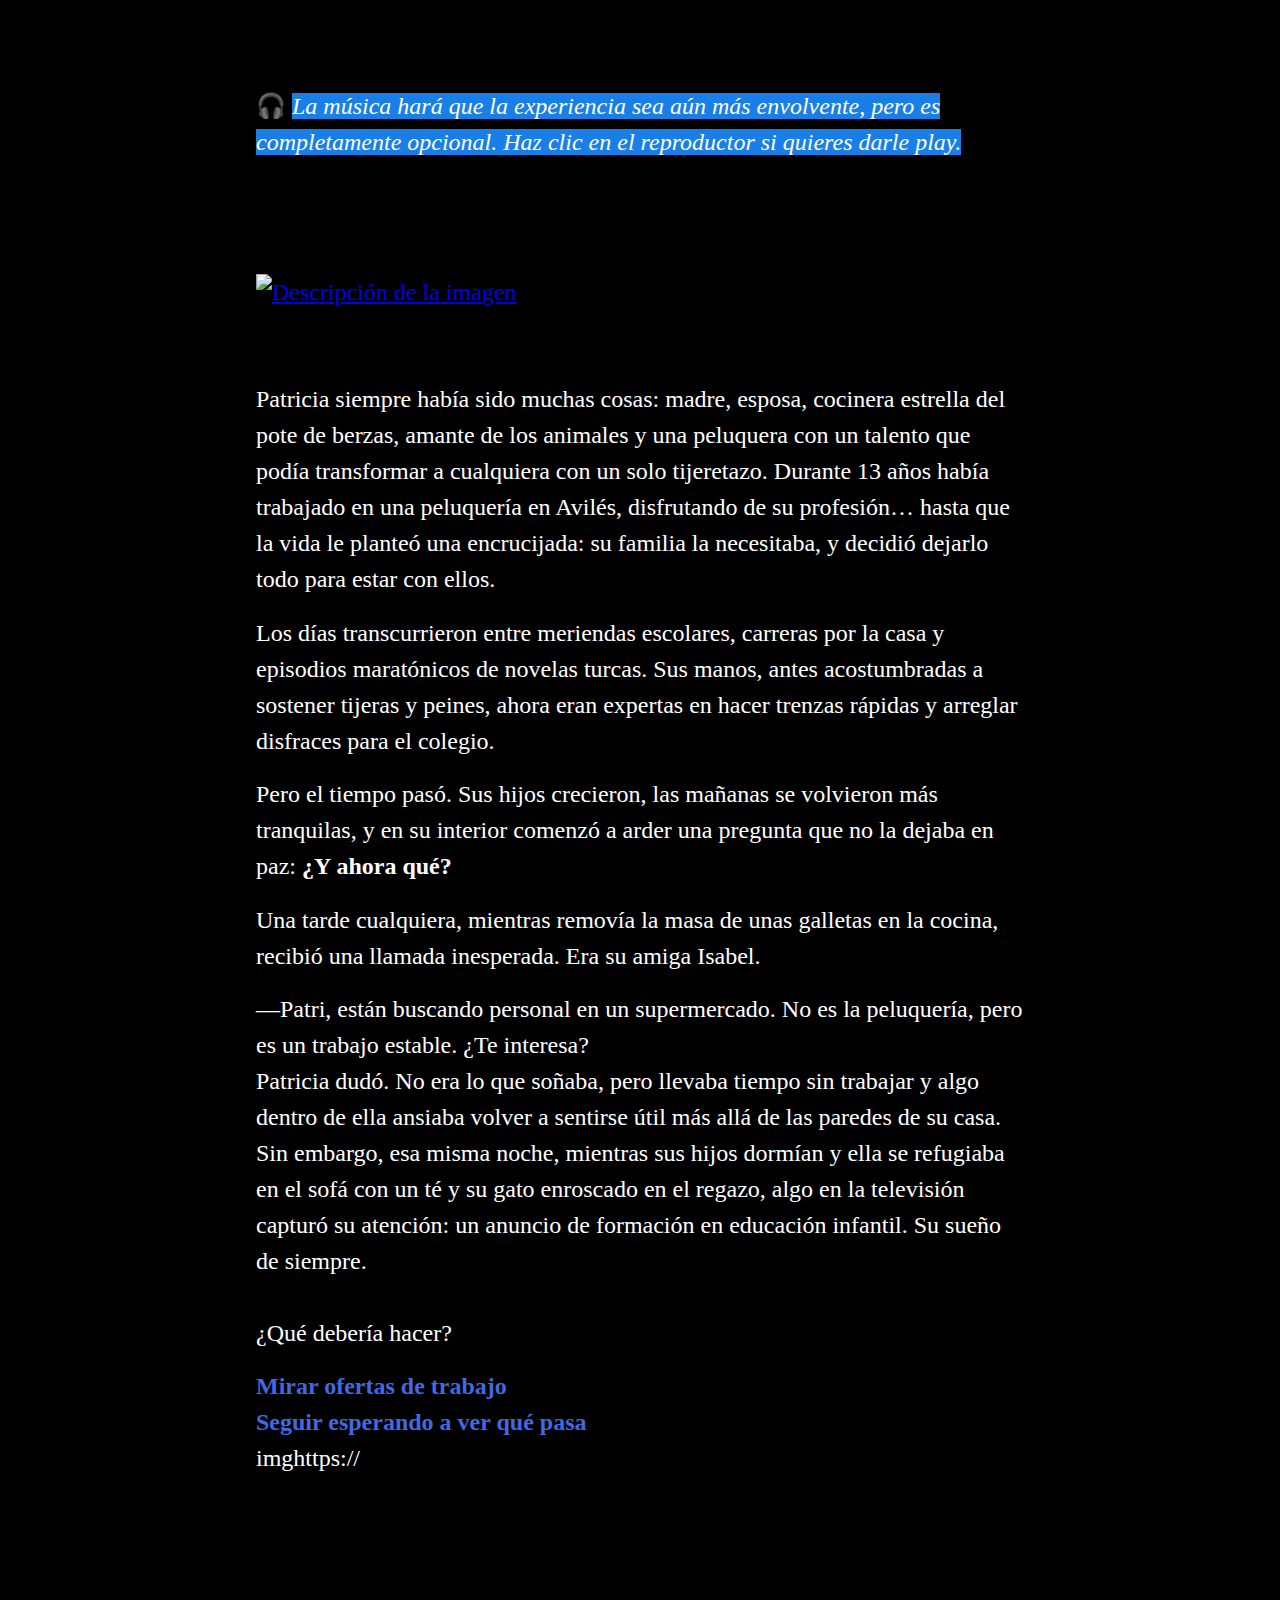
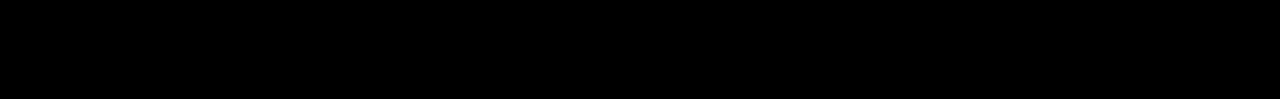
==== index.html @ 35ac93ce "index.html" ====
<!DOCTYPE html>
<html>
<head>
<meta charset="utf-8">
<meta content="width=device-width, initial-scale=1" name="viewport">
<title>El destino de Patricia</title>
<style title="Twine CSS">@keyframes appear{0%{opacity:0}to{opacity:1}}@keyframes fade-in-out{0%,to{opacity:0}50%{opacity:1}}@keyframes rumble{25%{top:-0.1em}75%{top:.1em}0%,to{top:0px}}@keyframes shudder{25%{left:.1em}75%{left:-0.1em}0%,to{left:0px}}@keyframes buoy{25%{top:.25em}75%{top:-0.25em}0%,to{top:0px}}@keyframes sway{25%{left:.25em}75%{left:-0.25em}0%,to{left:0px}}@keyframes pulse{0%{transform:scale(0, 0)}20%{transform:scale(1.2, 1.2)}40%{transform:scale(0.9, 0.9)}60%{transform:scale(1.05, 1.05)}80%{transform:scale(0.925, 0.925)}to{transform:scale(1, 1)}}@keyframes zoom-in{0%{transform:scale(0, 0)}to{transform:scale(1, 1)}}@keyframes shudder-in{0%,to{transform:translateX(0em)}5%,25%,45%{transform:translateX(-1em)}15%,35%,55%{transform:translateX(1em)}65%{transform:translateX(-0.6em)}75%{transform:translateX(0.6em)}85%{transform:translateX(-0.2em)}95%{transform:translateX(0.2em)}}@keyframes rumble-in{0%,to{transform:translateY(0em)}5%,25%,45%{transform:translateY(-1em)}15%,35%,55%{transform:translateY(1em)}65%{transform:translateY(-0.6em)}75%{transform:translateY(0.6em)}85%{transform:translateY(-0.2em)}95%{transform:translateY(0.2em)}}@keyframes fidget{0%,8.1%,82.1%,31.1%,38.1%,44.1%,40.1%,47.1%,74.1%,16.1%,27.1%,72.1%,24.1%,95.1%,6.1%,36.1%,20.1%,4.1%,91.1%,14.1%,87.1%,to{left:0px;top:0px}8%,82%,31%,38%,44%{left:-1px}40%,47%,74%,16%,27%{left:1px}72%,24%,95%,6%,36%{top:-1px}20%,4%,91%,14%,87%{top:1px}}@keyframes slide-right{0%{transform:translateX(-100vw)}}@keyframes slide-left{0%{transform:translateX(100vw)}}@keyframes slide-up{0%{transform:translateY(100vh)}}@keyframes slide-down{0%{transform:translateY(-100vh)}}@keyframes fade-right{0%{opacity:0;transform:translateX(-1em)}to{opacity:1}}@keyframes fade-left{0%{opacity:0;transform:translateX(1em)}to{opacity:1}}@keyframes fade-up{0%{opacity:0;transform:translateY(1em)}to{opacity:1}}@keyframes fade-down{0%{opacity:0;transform:translateY(-1em)}to{opacity:1}}@keyframes flicker{0%,29%,31%,63%,65%,77%,79%,86%,88%,91%,93%{opacity:0}30%{opacity:.2}64%{opacity:.4}78%{opacity:.6}87%{opacity:.8}92%,to{opacity:1}}@keyframes blur{0%{filter:blur(2rem);opacity:0}25%{opacity:1}to{filter:blur(0rem);opacity:1}}.dom-debug-mode tw-story,.dom-debug-mode tw-passage,.dom-debug-mode tw-sidebar,.dom-debug-mode tw-include,.dom-debug-mode tw-hook,.dom-debug-mode tw-expression,.dom-debug-mode tw-link,.dom-debug-mode tw-dialog,.dom-debug-mode tw-columns,.dom-debug-mode tw-column,.dom-debug-mode tw-align{outline:1px solid #f5a3da;min-height:32px;display:block !important}.dom-debug-mode tw-story::before,.dom-debug-mode tw-passage::before,.dom-debug-mode tw-sidebar::before,.dom-debug-mode tw-include::before,.dom-debug-mode tw-hook::before,.dom-debug-mode tw-expression::before,.dom-debug-mode tw-link::before,.dom-debug-mode tw-dialog::before,.dom-debug-mode tw-columns::before,.dom-debug-mode tw-column::before,.dom-debug-mode tw-align::before{position:absolute;top:0;left:0;height:16px;background-color:#f5a3da;color:#000;font-size:16px;font-weight:normal;font-style:normal;font-family:monospace;display:inline-block;line-height:100%;white-space:pre;z-index:999997}.dom-debug-mode tw-story:hover,.dom-debug-mode tw-passage:hover,.dom-debug-mode tw-sidebar:hover,.dom-debug-mode tw-include:hover,.dom-debug-mode tw-hook:hover,.dom-debug-mode tw-expression:hover,.dom-debug-mode tw-link:hover,.dom-debug-mode tw-dialog:hover,.dom-debug-mode tw-columns:hover,.dom-debug-mode tw-column:hover,.dom-debug-mode tw-align:hover{outline:1px solid #fc9}.dom-debug-mode tw-story:hover::before,.dom-debug-mode tw-passage:hover::before,.dom-debug-mode tw-sidebar:hover::before,.dom-debug-mode tw-include:hover::before,.dom-debug-mode tw-hook:hover::before,.dom-debug-mode tw-expression:hover::before,.dom-debug-mode tw-link:hover::before,.dom-debug-mode tw-dialog:hover::before,.dom-debug-mode tw-columns:hover::before,.dom-debug-mode tw-column:hover::before,.dom-debug-mode tw-align:hover::before{background-color:#fc9;transition:background-color 1s}.dom-debug-mode tw-passage,.dom-debug-mode tw-include,.dom-debug-mode tw-hook,.dom-debug-mode tw-expression,.dom-debug-mode tw-link,.dom-debug-mode tw-dialog,.dom-debug-mode tw-columns,.dom-debug-mode tw-column,.dom-debug-mode tw-align{padding:1em;margin:0}.dom-debug-mode tw-story::before{content:'<tw-story tags="' attr(tags) '">'}.dom-debug-mode tw-passage::before{top:-16px;content:'<tw-passage tags="' attr(tags) '">'}.dom-debug-mode tw-sidebar::before{top:-16px;content:"<tw-sidebar>"}.dom-debug-mode tw-hook::before{content:'<tw-hook name="' attr(name) '">'}.dom-debug-mode tw-expression::before{content:'<tw-expression name="' attr(name) '">'}.dom-debug-mode tw-link::before{content:'<tw-link name="' attr(name) '">'}.dom-debug-mode tw-dialog::before{content:"<tw-dialog>"}.dom-debug-mode tw-columns::before{content:"<tw-columns>"}.dom-debug-mode tw-column::before{content:"<tw-column>"}.dom-debug-mode tw-align::before{content:"<tw-align>"}.dom-debug-mode tw-include::before{content:'<tw-include type="' attr(type) '" name="' attr(name) '">'}tw-open-button[goto]{display:none}.debug-mode tw-open-button[replay],.debug-mode tw-open-button[goto]{display:inline}.debug-mode tw-expression{display:inline-block !important}.debug-mode tw-expression[type=variable]::after{font-size:.8rem;padding-left:.2rem;padding-right:.2rem;vertical-align:top;content:"$" attr(name)}.debug-mode tw-expression[type=tempVariable]::after{font-size:.8rem;padding-left:.2rem;padding-right:.2rem;vertical-align:top;content:"_" attr(name)}.debug-mode tw-expression[return=boolean]{background-color:rgba(179,179,179,.2)}.debug-mode tw-expression[return=array]{background-color:rgba(255,102,102,.2)}.debug-mode tw-expression[return=dataset]{background-color:rgba(255,128,0,.2)}.debug-mode tw-expression[return=number]{background-color:rgba(255,179,102,.2)}.debug-mode tw-expression[return=datamap]{background-color:rgba(255,255,102,.2)}.debug-mode tw-expression[return=changer]{background-color:rgba(179,255,102,.2)}.debug-mode tw-expression[return=lambda]{background-color:rgba(102,255,102,.2)}.debug-mode tw-expression[return=hookname]{background-color:rgba(102,255,204,.2)}.debug-mode tw-expression[return=string]{background-color:rgba(102,255,255,.2)}.debug-mode tw-expression[return=datatype]{background-color:rgba(102,153,255,.2)}.debug-mode tw-expression[return=gradient],.debug-mode tw-expression[return=colour]{background-color:rgba(204,102,255,.2)}.debug-mode tw-expression[return=instant],.debug-mode tw-expression[return=macro]{background-color:rgba(240,117,199,.2)}.debug-mode tw-expression[return=command]{background-color:rgba(153,153,255,.2)}.debug-mode tw-expression.false{background-color:rgba(255,0,0,.2) !important}.debug-mode tw-expression[type=macro]::before{content:"(" attr(name) ":)";padding:0 .5rem;font-size:1rem;vertical-align:middle;line-height:normal;background-color:inherit;border:1px solid rgba(255,255,255,.5)}.debug-mode tw-expression[title]:not([title=""]){cursor:help}.debug-mode tw-hook{background-color:rgba(0,85,255,.1) !important}.debug-mode tw-hook::before{font-size:.8rem;padding-left:.2rem;padding-right:.2rem;vertical-align:top;content:"["}.debug-mode tw-hook::after{font-size:.8rem;padding-left:.2rem;padding-right:.2rem;vertical-align:top;content:"]"}.debug-mode tw-hook[name]::after{font-size:.8rem;padding-left:.2rem;padding-right:.2rem;vertical-align:top;content:"]<" attr(name) "|"}.debug-mode tw-pseudo-hook{background-color:rgba(255,170,0,.1) !important}.debug-mode tw-collapsed::before{font-size:.8rem;padding-left:.2rem;padding-right:.2rem;vertical-align:top;content:"{"}.debug-mode tw-collapsed::after{font-size:.8rem;padding-left:.2rem;padding-right:.2rem;vertical-align:top;content:"}"}.debug-mode tw-verbatim::before,.debug-mode tw-verbatim::after{font-size:.8rem;padding-left:.2rem;padding-right:.2rem;vertical-align:top;content:"`"}.debug-mode tw-align[style*="text-align: center"]{background:linear-gradient(to right, hsla(14, 100%, 87%, 0) 0%, hsla(14, 100%, 87%, 0.25) 50%, hsla(14, 100%, 87%, 0) 100%)}.debug-mode tw-align[style*="text-align: left"]{background:linear-gradient(to right, hsla(14, 100%, 87%, 0.25) 0%, hsla(14, 100%, 87%, 0) 100%)}.debug-mode tw-align[style*="text-align: right"]{background:linear-gradient(to right, hsla(14, 100%, 87%, 0) 0%, hsla(14, 100%, 87%, 0.25) 100%)}.debug-mode tw-column{background-color:rgba(189,228,255,.2)}.debug-mode tw-enchantment{animation:enchantment .5s infinite;border:1px solid}.debug-mode tw-link::after,.debug-mode tw-broken-link::after{font-size:.8rem;padding-left:.2rem;padding-right:.2rem;vertical-align:top;content:attr(passage-name)}.debug-mode tw-include{background-color:rgba(204,128,51,.1)}.debug-mode tw-include::before{font-size:.8rem;padding-left:.2rem;padding-right:.2rem;vertical-align:top;content:attr(type) ' "' attr(name) '"'}.debug-dialogs tw-backdrop:not(.eval-replay):not(.harlowe-crash){pointer-events:none;opacity:.1}tw-eval-replay tw-eval-code,tw-eval-replay tw-eval-explanation{max-height:20vh;overflow:auto;margin:10px auto}tw-eval-replay tw-eval-code{display:block;font-family:monospace;padding-bottom:1ex;border-bottom:2px solid gray}tw-eval-replay tw-eval-explanation{display:block;text-align:center}tw-eval-replay tw-eval-explanation>code{white-space:pre-wrap}tw-eval-replay tw-eval-explanation>code.from-block{width:40%;display:inline-block;text-align:left;max-height:4em;overflow-wrap:anywhere;overflow-y:scroll}tw-eval-replay tw-eval-explanation>code.from-block~.to-desc{width:calc(40% - 2em);margin-left:2em;display:inline-block}tw-eval-replay tw-eval-explanation>code.from-block+span::after{content:"..."}tw-eval-replay tw-eval-explanation>code.from-inline{text-align:right}tw-eval-replay tw-eval-explanation>:nth-child(2){white-space:pre}tw-eval-replay tw-eval-explanation>.to-desc{text-align:left}tw-eval-replay tw-eval-explanation>table{width:100%;margin-top:1em}tw-eval-replay tw-eval-explanation>table td{white-space:pre-wrap !important;word-wrap:anywhere}tw-eval-replay tw-eval-reason{text-align:center;font-size:80%;font-style:italic;display:block}tw-eval-replay tw-eval-it{text-align:center;font-size:80%;display:block}tw-eval-replay tw-dialog-links{display:-ms-flexbox;display:flex;-ms-flex-pack:distribute;justify-content:space-around}@keyframes enchantment{0%,to{border-color:#ffb366}50%{border-color:#6fc}}tw-debugger{position:fixed;box-sizing:border-box;bottom:0;right:0;z-index:999999;min-width:14em;min-height:1em;padding:0em .5em .5em 1em;font-size:1.25em;font-family:sans-serif;color:#262626;background-color:#fff;border-left:solid #262626 2px;border-top:solid #262626 2px;border-top-left-radius:.5em;opacity:1}tw-debugger.fade-panel:not(:hover){opacity:.33}tw-debugger.theme-dark{color:#d9d9d9;background-color:#000}tw-debugger.theme-dark{border-color:#d9d9d9 rgba(0,0,0,0) rgba(0,0,0,0) #d9d9d9}tw-debugger select{margin-right:1em;width:12em}tw-debugger button,tw-debugger tw-link{border-radius:3px;border:solid #999 1px;margin:auto 4px;color:#262626;background-color:#fff;cursor:pointer}tw-debugger button.enabled,tw-debugger tw-link.enabled{color:#000;background-color:#d9d9d9;box-shadow:inset #999 3px 5px .5em}tw-debugger.theme-dark button,tw-debugger.theme-dark tw-link{color:#d9d9d9;background-color:#000;border-color:#666}tw-debugger.theme-dark button.enabled,tw-debugger.theme-dark tw-link.enabled{color:#e6e6e6;background-color:#424242;box-shadow:inset #666 3px 5px .5em}tw-debugger button{font-size:1em;overflow-x:hidden;text-overflow:ellipsis;white-space:pre}tw-debugger tw-link{font-size:1.25em;border-radius:16px;border-style:solid;border-width:2px;text-align:center;padding:0px 8px;display:block}tw-debugger tw-link:hover{border-color:#262626;color:#262626}tw-debugger.theme-dark tw-link:hover{border-color:#d9d9d9;color:#d9d9d9}tw-debugger tw-dialog{background-color:#fff;color:#000;font-size:1.25em}tw-debugger.theme-dark tw-dialog{background-color:#000;color:#e6e6e6}tw-debugger .panel{display:-ms-flexbox;display:flex;-ms-flex-direction:column;flex-direction:column;position:absolute;bottom:100%;left:-2px;right:0;padding:1em;overflow-y:scroll;overflow-x:hidden;border:inherit;box-sizing:content-box;background-color:#fff;border-bottom:solid #999 2px;border-top-left-radius:.5em;border-bottom-left-radius:.5em;font-size:.8em}tw-debugger .panel:empty,tw-debugger .panel[hidden]{display:none}tw-debugger.theme-dark .panel{background-color:#000;border-bottom-color:#666}tw-debugger .panel-source .panel-row-buttons{width:2rem}tw-debugger .panel-source .source-tags{width:20%;font-style:italic}tw-debugger .panel-row-source td{font-family:monospace;font-size:1rem;white-space:pre-wrap;overflow-wrap:anywhere;max-height:8rem;padding:1rem}tw-debugger .panel-rows{width:100%;overflow-x:scroll}tw-debugger .panel-rows>*{display:table-row}tw-debugger .panel-rows>div:nth-of-type(2n){background-color:#e6e6e6}tw-debugger .panel-tools .panel-rows>*,tw-debugger .panel-options .panel-rows>*{margin-top:.4rem;display:block}tw-debugger.theme-dark .panel-rows>div:nth-of-type(2n){background-color:#212121}tw-debugger .panel-row-buttons{text-align:right}tw-debugger .panel-variables .panel-rows:empty::before{content:"~ No variables ~";font-style:italic;color:#575757;text-align:center}tw-debugger .panel-enchantments .panel-rows:empty::before{content:"~ No enchantments ~";font-style:italic;color:#575757;text-align:center}tw-debugger .panel-errors .panel-rows:empty::before{content:"~ No errors... for now. ~";font-style:italic;color:#575757;text-align:center}tw-debugger .panel-errors .panel-rows:empty+.panel-errors-bottom{display:none}tw-debugger.theme-dark .panel-variables .panel-rows:empty::before,tw-debugger.theme-dark .panel-enchantments .panel-rows:empty::before,tw-debugger.theme-dark .panel-errors .panel-rows:empty::before{color:#a8a8a8}tw-debugger .panel-rows:empty+.panel-variables-bottom{display:none}tw-debugger th[data-col]{text-decoration:underline;cursor:pointer}tw-debugger th[data-col][data-order=asc]::after{content:"↓"}tw-debugger th[data-col][data-order=desc]::after{content:"↑"}tw-debugger .panel-storylets:not(.panel-exclusive) .storylet-exclusive,tw-debugger .panel-storylets:not(.panel-urgent) .storylet-urgent{display:none}tw-debugger .storylet-exclusive,tw-debugger .storylet-urgent,tw-debugger .storylet-open{text-align:center}tw-debugger .panel-variables-bottom{padding-top:5px}tw-debugger .enchantment-row{min-height:1.5em}tw-debugger .variable-path{opacity:.4}tw-debugger .temporary-variable-scope,tw-debugger .enchantment-local{font-family:sans-serif;font-weight:normal;opacity:.8;font-size:.75em}tw-debugger .temporary-variable-scope:not(:empty)::before,tw-debugger .enchantment-local:not(:empty)::before{content:" in "}tw-debugger .variable-name,tw-debugger .enchantment-name{font-family:monospace;font-weight:bold}tw-debugger .variable-type{color:#575757;font-weight:normal;text-overflow:ellipsis;overflow:hidden;max-width:10em}tw-debugger.theme-dark .variable-type{color:#a8a8a8}tw-debugger .error-row{display:table-row;background-color:rgba(230,101,204,.3)}tw-debugger .error-row:nth-of-type(2n){background-color:rgba(237,145,219,.3)}tw-debugger .error-row>*{display:table-cell;padding:.25em .5em}tw-debugger .error-row .error-message[title]:not([title=""]){cursor:help}tw-debugger .error-row .error-passage{color:#575757}tw-debugger.theme-dark .error-row .error-passage{color:#a8a8a8}tw-debugger .storylet-row{background-color:rgba(193,240,225,.3)}tw-debugger .storylet-row:nth-child(2n){background-color:rgba(152,231,204,.3)}tw-debugger .storylet-row.storylet-closed{font-style:italic;background-color:#fff}tw-debugger .storylet-row.storylet-closed:nth-child(2n){background-color:#e6e6e6}tw-debugger .storylet-row.storylet-closed>:not(.storylet-lambda){opacity:.6}.storylet-error tw-debugger .storylet-row{background-color:rgba(230,101,204,.3)}.storylet-error tw-debugger .storylet-row:nth-child(2n){background-color:rgba(237,145,219,.3)}tw-debugger .storylet-row .storylet-name,tw-debugger .storylet-row .storylet-value{display:inline-block;width:50%}tw-debugger .storylet-row .storylet-lambda{font-family:monospace;font-size:1rem;white-space:pre-wrap;overflow-wrap:anywhere}tw-debugger.theme-dark .storylet-row.storylet-closed{background-color:#000}tw-debugger.theme-dark .storylet-row.storylet-closed:nth-child(2n){background-color:#212121}tw-debugger .tabs{padding-bottom:.5em}tw-debugger .tab{border-radius:0px 0px .5em .5em;border-top:none;top:-2px}tw-debugger .resizer-h{position:absolute;height:14em;border-left:2px solid #999;border-right:2px solid #999;top:10px;left:4px;width:8px;cursor:ew-resize}tw-debugger.theme-dark .resizer-h{border-color:rgba(0,0,0,0) #666}tw-debugger .resizer-v{position:absolute;height:8px;border-top:2px solid #999;border-bottom:2px solid #999;margin-bottom:4px;top:4px;left:10px;width:95%;cursor:ns-resize;box-sizing:border-box}tw-debugger.theme-dark .resizer-v{border-color:#666 rgba(0,0,0,0)}tw-debugger mark{color:inherit;background-color:rgba(101,230,230,.3) !important}tw-dialog{z-index:999997;border:#fff solid 2px;padding:2em;color:#fff;background-color:#000;display:block}@media(min-width: 576px){tw-dialog{max-width:50vw}}tw-dialog input[type=text]{font-size:inherit;width:100%;border:solid #fff !important}tw-dialog-links{text-align:right;display:-ms-flexbox;display:flex;-ms-flex-pack:end;justify-content:flex-end}tw-backdrop{z-index:999996;position:fixed;top:0;left:0;right:0;bottom:0;background-color:rgba(0,0,0,.8);display:-ms-flexbox;display:flex;-ms-flex-align:center;align-items:center;-ms-flex-pack:center;justify-content:center}tw-backdrop~tw-backdrop{display:none}tw-link,.enchantment-link{cursor:pointer;color:#4169e1;font-weight:bold;text-decoration:none;transition:color .2s ease-in-out}tw-passage [style^=color] tw-link:not(:hover),tw-passage [style*=" color"] tw-link:not(:hover),tw-passage [style^=color][hover=true] tw-link:hover,tw-passage [style*=" color"][hover=true] tw-link:hover,tw-passage [style^=color] .enchantment-link:not(:hover),tw-passage [style*=" color"] .enchantment-link:not(:hover),tw-passage [style^=color][hover=true] .enchantment-link:hover,tw-passage [style*=" color"][hover=true] .enchantment-link:hover{color:inherit}tw-link:hover,.enchantment-link:hover{color:#00bfff}tw-link:active,.enchantment-link:active{color:#dd4b39}.visited{color:#6941e1}tw-passage [style^=color] .visited:not(:hover),tw-passage [style*=" color"] .visited:not(:hover),tw-passage [style^=color][hover=true] .visited:hover,tw-passage [style*=" color"][hover=true] .visited:hover{color:inherit}.visited:hover{color:#e3e}tw-broken-link{color:#933;border-bottom:2px solid #933;cursor:not-allowed}tw-passage [style^=color] tw-broken-link:not(:hover),tw-passage [style*=" color"] tw-broken-link:not(:hover),tw-passage [style^=color][hover=true] tw-broken-link:hover,tw-passage [style*=" color"][hover=true] tw-broken-link:hover{color:inherit}tw-link.enchantment-mouseover,.link.enchantment-mouseover,tw-expression.enchantment-mouseover>tw-link{color:inherit;font-weight:inherit;transition:none;cursor:inherit;border-bottom:2px dashed #999}tw-link.enchantment-mouseover:hover,tw-link.enchantment-mouseover:active,.link.enchantment-mouseover:hover,.link.enchantment-mouseover:active,tw-expression.enchantment-mouseover>tw-link:hover,tw-expression.enchantment-mouseover>tw-link:active{color:inherit}tw-link.enchantment-mouseover.enchantment-button,.link.enchantment-mouseover.enchantment-button,tw-expression.enchantment-mouseover>tw-link.enchantment-button{border-style:dashed}tw-link.enchantment-mouseout,.link.enchantment-mouseout,tw-expression.enchantment-mouseout>tw-link{color:inherit;font-weight:inherit;transition:none;cursor:inherit;border:rgba(64,149,191,.6) 1px solid;border-radius:.2em}tw-link.enchantment-mouseout:hover,tw-link.enchantment-mouseout:active,.link.enchantment-mouseout:hover,.link.enchantment-mouseout:active,tw-expression.enchantment-mouseout>tw-link:hover,tw-expression.enchantment-mouseout>tw-link:active{color:inherit}tw-link.enchantment-mouseout:hover,.link.enchantment-mouseout:hover,tw-expression.enchantment-mouseout>tw-link:hover{background-color:rgba(175,197,207,.75);border:rgba(0,0,0,0) 1px solid}tw-link.enchantment-dblclick,.link.enchantment-dblclick,tw-expression.enchantment-dblclick>tw-link{color:inherit;font-weight:inherit;transition:none;cursor:inherit;cursor:pointer;border:2px solid #999;border-radius:0}tw-link.enchantment-dblclick:hover,tw-link.enchantment-dblclick:active,.link.enchantment-dblclick:hover,.link.enchantment-dblclick:active,tw-expression.enchantment-dblclick>tw-link:hover,tw-expression.enchantment-dblclick>tw-link:active{color:inherit}tw-link.enchantment-dblclick:active,.link.enchantment-dblclick:active,tw-expression.enchantment-dblclick>tw-link:active{background-color:#999}tw-link.enchantment-button,.link.enchantment-button,.enchantment-button:not(.link) tw-link,.enchantment-button:not(.link) .link{border-radius:16px;border-style:solid;border-width:2px;text-align:center;padding:0px 8px;display:block}.enchantment-button{display:block}.enchantment-clickblock{cursor:pointer;width:100%;height:100%;display:block}.enchantment-clickblock>:not(tw-enchantment)::after{content:"";width:100%;height:100%;top:0;left:0;display:block;box-sizing:border-box;position:absolute;pointer-events:none;color:rgba(65,105,225,.5);transition:color .2s ease-in-out}.enchantment-clickblock>:not(tw-enchantment):hover::after{color:rgba(0,191,255,.5)}.enchantment-clickblock>:not(tw-enchantment):active::after{color:rgba(222,78,59,.5)}.enchantment-clickblock>:not(tw-enchantment)::after{box-shadow:inset 0 0 0 .5vmax}.enchantment-clickblock>tw-passage::after,.enchantment-clickblock>tw-sidebar::after{box-shadow:0 0 0 .5vmax}.enchantment-mouseoverblock>:not(tw-enchantment)::after{content:"";width:100%;height:100%;top:0;left:0;display:block;box-sizing:border-box;position:absolute;pointer-events:none;border:2px dashed #999}.enchantment-mouseoutblock>:not(tw-enchantment)::after{content:"";width:100%;height:100%;top:0;left:0;display:block;box-sizing:border-box;position:absolute;pointer-events:none;border:rgba(64,149,191,.6) 2px solid}.enchantment-mouseoutblock:hover>:not(tw-enchantment)::after{content:"";width:100%;height:100%;top:0;left:0;display:block;box-sizing:border-box;position:absolute;pointer-events:none;background-color:rgba(175,197,207,.75);border:rgba(0,0,0,0) 2px solid;border-radius:.2em}.enchantment-dblclickblock>:not(tw-enchantment)::after{content:"";width:100%;height:100%;top:0;left:0;display:block;box-sizing:border-box;position:absolute;pointer-events:none;cursor:pointer;border:2px solid #999}tw-dialog-links{padding-top:1.5em}tw-dialog-links tw-link{border-radius:16px;border-style:solid;border-width:2px;text-align:center;padding:0px 8px;display:block;display:inline-block}html{margin:0;height:100%;overflow-x:hidden}*,:before,:after{position:relative;box-sizing:inherit}body{margin:0;height:100%}tw-storydata{display:none}tw-story{display:-ms-flexbox;display:flex;-ms-flex-direction:column;flex-direction:column;font:100% Georgia,serif;box-sizing:border-box;width:100%;min-height:100%;font-size:1.5em;line-height:1.5em;padding:5% 5%;overflow:hidden;background-color:#000;color:#fff}tw-story [style*=content-box] *{box-sizing:border-box}@media(min-width: 576px){tw-story{padding:5% 20%}}tw-story tw-consecutive-br{display:block;height:1.6ex;visibility:hidden}tw-story select{background-color:rgba(0,0,0,0);font:inherit;border-style:solid;padding:2px}tw-story select:not([disabled]){color:inherit}tw-story textarea{resize:none;background-color:rgba(0,0,0,0);font:inherit;color:inherit;border-style:none;padding:2px}tw-story input[type=text]{background-color:rgba(0,0,0,0);font:inherit;color:inherit;border-style:none}tw-story input[type=checkbox]{transform:scale(1.5);margin:0 .5em .5em .5em;vertical-align:middle}tw-story tw-noscript{animation:appear .8s}tw-passage{display:block}tw-sidebar{text-align:center;display:-ms-flexbox;display:flex;-ms-flex-pack:justify;justify-content:space-between}@media(min-width: 576px){tw-sidebar{left:-5em;width:3em;position:absolute;-ms-flex-direction:column;flex-direction:column}tw-enchantment[style*=width]>tw-sidebar{width:inherit}}tw-icon{display:inline-block;margin:.5em 0;font-size:66px;font-family:"Verdana",sans-serif}tw-icon[alt]{opacity:.2;cursor:pointer}tw-icon[alt]:hover{opacity:.4}tw-icon[data-label]::after{font-weight:bold;content:attr(data-label);font-size:20px;bottom:-20px;left:-50%;white-space:nowrap}tw-meter{display:block}tw-hook:empty,tw-expression:empty{display:none}tw-error{display:inline-block;border-radius:.2em;padding:.2em;font-size:1rem;cursor:help;white-space:pre-wrap}tw-error.error{background-color:rgba(223,58,190,.6);color:#fff}tw-error.warning{background-color:rgba(223,140,58,.6);color:#fff;display:none}.debug-mode tw-error.warning{display:inline}tw-error-explanation{display:block;font-size:.8rem;line-height:1rem}tw-open-button,tw-folddown{cursor:pointer;line-height:0em;border-radius:4px;border:1px solid rgba(255,255,255,.5);font-size:.8rem;margin:0 .2rem;padding:3px;white-space:pre}tw-folddown::after{content:"▶"}tw-folddown.open::after{content:"▼"}tw-open-button[replay]{display:none}tw-error tw-open-button,tw-eval-replay tw-open-button{display:inline !important}tw-open-button::after{content:attr(label)}tw-notifier{border-radius:.2em;padding:.2em;font-size:1rem;background-color:rgba(223,182,58,.4);display:none}.debug-mode tw-notifier{display:inline}tw-notifier::before{content:attr(message)}tw-colour{border:1px solid #000;display:inline-block;width:1em;height:1em}tw-enchantment:empty{display:none}h1{font-size:3em}h2{font-size:2.25em}h3{font-size:1.75em}h1,h2,h3,h4,h5,h6{line-height:1em;margin:.3em 0 .6em 0}pre{font-size:1rem;line-height:initial}small{font-size:70%}big{font-size:120%}mark{color:rgba(0,0,0,.6);background-color:#ff9}ins{color:rgba(0,0,0,.6);background-color:rgba(255,242,204,.5);border-radius:.5em;box-shadow:0em 0em .2em #ffe699;text-decoration:none}center{text-align:center;margin:0 auto;width:60%}blink{text-decoration:none;animation:fade-in-out 1s steps(1, end) infinite alternate}tw-align{display:block}tw-columns{display:-ms-flexbox;display:flex;-ms-flex-direction:row;flex-direction:row;-ms-flex-pack:justify;justify-content:space-between}.transition-in{animation:appear 0ms step-start}.transition-out{animation:appear 0ms step-end}[data-t8n^=dissolve].transition-in,[data-t8n=fade].transition-in{animation:appear .8s}[data-t8n^=dissolve].transition-out,[data-t8n=fade].transition-out{animation:appear .8s reverse}[data-t8n^=shudder].transition-in{display:inline-block !important;animation:shudder-in .8s}[data-t8n^=shudder].transition-out{display:inline-block !important;animation:shudder-in .8s reverse}[data-t8n^=rumble].transition-in{display:inline-block !important;animation:rumble-in .8s}[data-t8n^=rumble].transition-out{display:inline-block !important;animation:rumble-in .8s reverse}[data-t8n^=pulse].transition-in{animation:pulse .8s;display:inline-block !important}[data-t8n^=pulse].transition-out{animation:pulse .8s reverse;display:inline-block !important}[data-t8n^=zoom].transition-in{animation:zoom-in .8s;display:inline-block !important}[data-t8n^=zoom].transition-out{animation:zoom-in .8s reverse;display:inline-block !important}[data-t8n^=blur].transition-in{animation:blur .8s;display:inline-block !important}[data-t8n^=blur].transition-out{animation:blur .8s reverse;display:inline-block !important}[data-t8n^=slideleft].transition-in{animation:slide-left .8s;display:inline-block !important}[data-t8n^=slideleft].transition-out{animation:slide-right .8s reverse;display:inline-block !important}[data-t8n^=slideright].transition-in{animation:slide-right .8s;display:inline-block !important}[data-t8n^=slideright].transition-out{animation:slide-left .8s reverse;display:inline-block !important}[data-t8n^=slideup].transition-in{animation:slide-up .8s;display:inline-block !important}[data-t8n^=slideup].transition-out{animation:slide-down .8s reverse;display:inline-block !important}[data-t8n^=slidedown].transition-in{animation:slide-down .8s;display:inline-block !important}[data-t8n^=slidedown].transition-out{animation:slide-up .8s reverse;display:inline-block !important}[data-t8n^=fadeleft].transition-in{animation:fade-left .8s;display:inline-block !important}[data-t8n^=fadeleft].transition-out{animation:fade-right .8s reverse;display:inline-block !important}[data-t8n^=faderight].transition-in{animation:fade-right .8s;display:inline-block !important}[data-t8n^=faderight].transition-out{animation:fade-left .8s reverse;display:inline-block !important}[data-t8n^=fadeup].transition-in{animation:fade-up .8s;display:inline-block !important}[data-t8n^=fadeup].transition-out{animation:fade-down .8s reverse;display:inline-block !important}[data-t8n^=fadedown].transition-in{animation:fade-down .8s;display:inline-block !important}[data-t8n^=fadedown].transition-out{animation:fade-up .8s reverse;display:inline-block !important}[data-t8n^=flicker].transition-in{animation:flicker .8s}[data-t8n^=flicker].transition-out{animation:flicker .8s reverse}
</style>
</head>
<body>
<tw-story><noscript><tw-noscript>JavaScript needs to be enabled to play El destino de Patricia.</tw-noscript></noscript></tw-story>
<tw-storydata name="El destino de Patricia" startnode="1" creator="Twine" creator-version="2.10.0" format="Harlowe" format-version="3.3.9" ifid="33974ECF-7F1C-414C-AD0B-30B67FBF855D" options="" tags="" zoom="0.6" hidden><style role="stylesheet" id="twine-user-stylesheet" type="text/twine-css"></style><script role="script" id="twine-user-script" type="text/twine-javascript"></script><tw-passagedata pid="1" name="El destino de Patricia" tags="" position="900,375" size="100,100">&lt;p&gt;🎧 (bg:blue)[(text-colour:white)[//La música hará que la experiencia sea aún más envolvente, pero es completamente opcional. Haz clic en el reproductor si quieres darle play.//]]
&lt;/p&gt;

<a href="https://open.spotify.com/playlist/0MdHXNpwUOBIJVJEvAbT33?si=hHH2EHgQTci3QLwbvW6pKw" target="_blank" rel="noopener noreferrer">
    <img src="assets/lista.png" alt="Descripción de la imagen">
</a>


Patricia siempre había sido muchas cosas: madre, esposa, cocinera estrella del pote de berzas, amante de los animales y una peluquera con un talento que podía transformar a cualquiera con un solo tijeretazo. Durante 13 años había trabajado en una peluquería en Avilés, disfrutando de su profesión… hasta que la vida le planteó una encrucijada: su familia la necesitaba, y decidió dejarlo todo para estar con ellos.

Los días transcurrieron entre meriendas escolares, carreras por la casa y episodios maratónicos de novelas turcas. Sus manos, antes acostumbradas a sostener tijeras y peines, ahora eran expertas en hacer trenzas rápidas y arreglar disfraces para el colegio.

Pero el tiempo pasó. Sus hijos crecieron, las mañanas se volvieron más tranquilas, y en su interior comenzó a arder una pregunta que no la dejaba en paz: &#39;&#39;¿Y ahora qué?&#39;&#39;

Una tarde cualquiera, mientras removía la masa de unas galletas en la cocina, recibió una llamada inesperada. Era su amiga Isabel.

—Patri, están buscando personal en un supermercado. No es la peluquería, pero es un trabajo estable. ¿Te interesa?
Patricia dudó. No era lo que soñaba, pero llevaba tiempo sin trabajar y algo dentro de ella ansiaba volver a sentirse útil más allá de las paredes de su casa.
Sin embargo, esa misma noche, mientras sus hijos dormían y ella se refugiaba en el sofá con un té y su gato enroscado en el regazo, algo en la televisión capturó su atención: un anuncio de formación en educación infantil. Su sueño de siempre.


¿Qué debería hacer?  

[[Mirar ofertas de trabajo|BuscarTrabajo]]  
[[Seguir esperando a ver qué pasa|Esperar]]  
[img[https://]] 









</tw-passagedata><tw-passagedata pid="2" name="BuscarTrabajo" tags="" position="587.5,500" size="100,100">&lt;h3&gt;Buscar ofertas de trabajo&lt;/h3&gt;

Después de unos minutos de mirar el teléfono, Patricia no pudo evitar sentir una mezcla de nervios y emoción. Se sumió en un torbellino de pensamientos, cada uno empujándola en una dirección distinta. ¿Debería volver al supermercado? ¿Buscar algo completamente diferente? Pero entonces, algo en la pantalla de su teléfono la detuvo por completo. Una oferta de trabajo en la peluquería de Geli Álvarez. ¡Era justo lo que necesitaba!

El corazón de Patricia dio un vuelco. ¡Era la oportunidad que había estado esperando sin saberlo! Sin embargo, algo la frenó. ¿Realmente podía regresar a lo que había sido su vida hace años? ¿Era capaz de combinar el trabajo con la familia? Su mente se inundó de dudas, pero también de esperanza. Sabía que volver a ser peluquera significaba mucho más que un empleo: era recuperar su identidad, esa parte de sí misma que había quedado dormida mientras se dedicaba a su familia.

Con el teléfono en la mano, pensó en el camino que había recorrido hasta ese momento. Los sacrificios, los momentos de duda, el miedo a no ser suficiente. Pero también pensó en lo feliz que se sentía cuando el aire fresco de la peluquería rozaba su cara y las tijeras en sus manos creaban magia en el cabello de sus clientes.

Decidió dar el paso. Dejó de lado sus inseguridades y marcó el número de la peluquería, sintiendo el tembleque en sus dedos. A lo lejos, el sonido de los niños jugando en el jardín la hizo sonreír, como si, por primera vez en mucho tiempo, estuviera tomando una decisión para sí misma.

—Geli Álvarez, buenas tardes —respondió una voz cálida al otro lado del teléfono.

Patricia aclaró la garganta, intentando controlar el nerviosismo.

—Hola, soy Patricia. Vi la oferta de trabajo y me gustaría saber más.

La conversación fue fluida. Geli, la dueña de la peluquería, resultó ser tan amable como sus clientes la habían descrito. Al final de la llamada, Patricia había quedado citada para una entrevista al día siguiente. Cuando colgó, una mezcla de emoción y adrenalina la invadió. Esto podría ser el principio de algo nuevo.

El día siguiente llegó en un abrir y cerrar de ojos. Patricia se preparó con cuidado, eligiendo una camisa que le gustaba y un pantalón cómodo, pero con la suficiente elegancia para la ocasión. Sabía que no se trataba solo de un trabajo, sino de una nueva etapa en su vida. Decidió llevar consigo una sonrisa tranquila, dispuesta a mostrar todo lo que había aprendido durante estos años, tanto en la peluquería como en la vida.

Al llegar a la peluquería de Geli Álvarez, una sensación de familiaridad la envolvió. El aroma a productos de belleza, el murmullo de conversaciones animadas y las risas de las clientes le devolvieron a ese lugar al que siempre había pertenecido. Pero no estaba sola, no. En ese salón también había dos mujeres que, aunque aún no lo sabía, serían una parte fundamental de su vida: Sandra y Andrea.

Ambas trabajaban allí con el mismo amor y pasión por la peluquería, y aunque el destino aún no lo había revelado, pronto se convertirían en un equipo inseparable. Mientras Patricia aguardaba en la sala de espera, las escuchaba reír desde la parte trasera del salón, creando un ambiente tan acogedor que por un momento olvidó su nerviosismo.

Finalmente, Geli la llamó a la entrevista. Tras unos minutos de conversación, fue clara la conexión que Patricia había logrado con la dueña de la peluquería. No solo estaba buscando una nueva estilista, sino alguien con un corazón genuino, dispuesto a hacer mucho más que simplemente cortar cabello. Y en cuanto Patricia terminó la entrevista, Geli no tardó en ofrecerle el puesto.

¿Qué debería hacer ahora Patricia?

[[Aceptar el trabajo en Geli Álvarez y comenzar una nuefva etapa|EntrevistaPeluqueria]]  
[[Rechazar el trabajo y Seguir buscando otras oportunidades|SeguirBuscando]]  </tw-passagedata><tw-passagedata pid="3" name="Esperar" tags="" position="712.5,500" size="100,100">&lt;h3&gt;Esperar&lt;/h3&gt;

Los días transcurren con la misma cadencia tranquila. Patricia sigue en su rutina, levantándose temprano, preparando desayunos, llevando a los niños al colegio, y con el tiempo suficiente para disfrutar de su hogar en plena naturaleza, rodeada de sus dos perros y los gatos que siempre parecen necesitar atención. Sin embargo, dentro de ella, una chispa de inquietud comienza a encenderse, una sensación de que algo importante aún estaba por llegar.

Una tarde, mientras se encontraba en la cocina, preparándose para una de sus tradicionales meriendas, su amiga Laura la llamó. Hablaban de todo, como siempre, pero hoy, Laura tenía algo diferente que contar.

—Patri, ¿has oído hablar de ese curso para ser maestra? Es online, flexible... podría ser perfecto para ti. Sabes que siempre soñaste con enseñar, y esto podría ser una oportunidad única.

Patricia dejó la taza de té en la mesa, con la mente dando vueltas. Ser maestra... Aquello había sido su sueño desde pequeña. El camino siempre había estado ahí, frente a ella, pero algo la había frenado. El miedo al qué dirán, la incertidumbre de cambiar su vida por completo.

Pero ahora, después de tantos años, después de tanto pensar en lo que realmente quería, algo parecía haber cambiado en su interior. ¿Era este el momento de luchar por su sueño?

¿Qué debería hacer?

[[Estudiar para ser maestra|Maestra]]
[[Aceptar un trabajo temporal en un supermercado|Supermercado]]</tw-passagedata><tw-passagedata pid="4" name="EntrevistaPeluqueria" tags="" position="525,625" size="100,100">&lt;h3&gt;El trabajo&lt;/h3&gt;

Patricia respiró hondo antes de dar el paso. La decisión estaba tomada. Después de años de incertidumbre, había encontrado algo que la emocionaba de nuevo. Cuando Geli la llamó para confirmar que podía comenzar al día siguiente, Patricia no pudo evitar sonreír de oreja a oreja. Estaba a punto de iniciar una nueva etapa, una en la que no solo retomaría su pasión por la peluquería, sino que también volvería a sentirse útil y valiosa para los demás.

El primer día de trabajo fue un torbellino de emociones. Aunque el salón de belleza era moderno y vibrante, con paredes llenas de fotos de cortes espectaculares y un ambiente relajado, Patricia se sintió como un pez en el agua. Sandra, una mujer extrovertida y llena de energía, la recibió con los brazos abiertos. Desde el primer minuto, su química fue palpable. Juntas comenzaron a preparar los materiales y a organizar las citas, como si se conocieran de toda la vida.

Pero fue cuando Andrea, la más reservada de las dos, entró en la sala que Patricia sintió que realmente pertenecía allí. Andrea era meticulosa, con una técnica impecable, y su caracter divertido y extovertido aportaba un equilibrio perfecto al equipo. La mezcla de Sandra y Andrea creó una atmósfera perfecta en la que Patricia rápidamente se sintió como una más, creando lazos que irían más allá del simple trabajo.

Los días pasaron volando. Cada cliente que pasaba por el salón no solo se iba con un cambio de look, sino con una sonrisa. Patricia, al igual que sus compañeras, comenzaba a sentirse parte de algo mucho más grande que ella misma. Geli no solo le había dado un trabajo; le había dado una nueva oportunidad de brillar, de recuperar su pasión y de hacer lo que más le gustaba en el mundo.

Las conversaciones entre clientes y compañeras de trabajo, las risas y las pequeñas complicidades diarias, hicieron que Patricia se sintiera de nuevo realizada. Aquel trabajo, que en un principio había sido una incertidumbre, se convirtió en un refugio, un lugar donde no solo se cortaba el cabello, sino donde se compartían historias, risas y hasta lágrimas.

Pronto, las semanas comenzaron a pasar sin que Patricia se diera cuenta, y al mirar atrás, se dio cuenta de lo afortunada que había sido al dar ese paso. Había vuelto a ser peluquera, pero sobre todo, había encontrado una nueva familia en Sandra y Andrea, en esa pequeña pero poderosa unidad que había logrado formar con ellas.


[[Volver al inicio|El destino de Patricia]]  
</tw-passagedata><tw-passagedata pid="5" name="Maestra" tags="" position="775,625" size="100,100">&lt;h3&gt;Maestra&lt;/h3&gt;

Patricia no dudó más. El curso online estaba a solo un clic de distancia, y aunque la incertidumbre la acompañaba, su corazón le decía que debía intentarlo. Se inscribió sin pensarlo dos veces, con una mezcla de emoción y nerviosismo que no la dejaba dormir bien las primeras noches. Era un camino largo y desconocido, pero lo deseaba tanto que no le importaba lo que tuviera que sacrificar para lograrlo.

Los primeros meses fueron difíciles. El tiempo parecía no alcanzar para todo: las clases, los exámenes, y las obligaciones de la casa. Pero Patricia era imparable. Si algo había aprendido en la vida era a luchar por lo que quería, y no iba a permitir que nada la frenara.

Con el paso de los años, logró lo que había soñado desde niña. Se graduó, y consiguió su primer puesto como maestra en una escuela local. A pesar de los retos, Patricia se sintió más viva que nunca. Su pasión por enseñar era evidente, y sus alumnos la adoraban. Aquella mujer llena de energía, que había aprendido a ser fuerte en todos los aspectos de la vida, ahora transmitía su sabiduría a los más jóvenes, con la misma dedicación con la que antes había criado a sus hijos o cocinado sus deliciosas recetas.

Las tardes se llenaron de risas en la clase, de historias compartidas, de niños con la mirada curiosa y atenta, mientras Patricia les mostraba el mundo a través de los libros y su propio ejemplo de perseverancia. Al final, todo lo que había sacrificado valió la pena. Su vida era ahora más rica y completa que nunca.

Patricia miraba su aula con una sonrisa en el rostro, sintiéndose finalmente en paz con la decisión que había tomado. Su sueño no solo se había cumplido, sino que había dado lugar a un futuro lleno de amor y gratitud. Ser maestra había sido el camino correcto.

[[Volver a empezar|El destino de Patricia]]  </tw-passagedata><tw-passagedata pid="6" name="Supermercado" tags="" position="900,625" size="100,100">&lt;h3&gt; Supermercado &lt;/h3&gt;

Patricia comenzó a trabajar en el supermercado con un cierto aire de incertidumbre, pero con la misma disposición que siempre había tenido para enfrentar nuevos desafíos. Los primeros días fueron tranquilos, con las mismas rutinas de siempre: organizar productos, atender a los clientes, y hacer malabares con el carrito lleno de pedidos. No era el trabajo de sus sueños, pero le daba paz saber que estaba aportando algo a su familia mientras esperaba que llegara la oportunidad correcta.

Un día, mientras estaba reponiendo estanterías, una clienta un tanto excéntrica, con una melena de colores imposibles y unas gafas tan grandes que cubrían casi todo su rostro, se le acercó con una sonrisa enigmática.

—¿Sabías que tienes un don para la moda? —dijo con una sonrisa pícara mientras le daba vueltas a una caja de cereales que acababa de colocar. Patricia la miró, desconcertada, pero la mujer siguió sin esperar respuesta. —Te veo mucho potencial, cariño. Deberías ser asesora de imagen. ¡Y tengo una amiga que está buscando a alguien como tú!

Patricia pensó que la mujer estaba bromeando, pero antes de que pudiera responder, la clienta la tomó del brazo con una fuerza que solo las mujeres con una pasión arrolladora pueden tener y la arrastró hasta una tienda de moda cercana.

En cuestión de minutos, Patricia estaba sentada en una entrevista sorpresa, sin haber preparado absolutamente nada, y con la duda de cómo había llegado allí. La tienda estaba decorada de una manera tan estrafalaria que Patricia temió que la clienta la hubiera traído directamente a una película de comedia.

La gerente, una mujer elegante pero con un aire algo distante, la miró de arriba abajo y sonrió ampliamente.

—Bueno, no sé si tienes experiencia, pero esa camiseta con dibujos de gatos es una declaración de estilo. ¿Qué opinas de convertirte en nuestra nueva asesora de imagen?

Patricia miró su camiseta, se tocó el pelo, y trató de no reírse de la situación tan surrealista. En ese momento, se dio cuenta de que tal vez estaba destinada a estar en cualquier lugar donde pudiera hacer reír y disfrutar del caos. 

[[Volver al inicio|El destino de Patricia]]  </tw-passagedata><tw-passagedata pid="7" name="SeguirBuscando" tags="" position="587.5,750" size="100,100">&lt;h3&gt;Rechazar el trabajo y seguir buscando otras oportunidades&lt;/h3&gt;

Cuando Patricia colgó el teléfono después de la entrevista, sintió una oleada de dudas. Aunque la oferta de Geli Álvarez parecía perfecta, algo en su interior le decía que no era el momento. Tal vez el trabajo no era lo que esperaba. Tal vez no quería regresar a la peluquería tan pronto, o tal vez necesitaba algo diferente, algo que la sacara completamente de su zona de confort.

Decidió rechazar la oferta. No podía comprometerse a algo que no la convenciera por completo. Por lo tanto, con una mezcla de nostalgia y alivio, pensó que seguiría buscando. No era fácil encontrar lo que realmente quería, pero sabía que la vida tenía mucho más que ofrecerle.

Con esa decisión, Patricia se sumergió de nuevo en su búsqueda. Este proceso no fue rápido ni sencillo. Recibió varias respuestas, algunas positivas, otras no tanto. Pero en cada entrevista, en cada contacto, ella sentía que se estaba acercando más a lo que realmente deseaba. Sin embargo, sus días se volvían monótonos. Entre las entrevistas y las expectativas que no se cumplían, comenzó a sentirse perdida. ¿Sería posible encontrar algo que la emocionara realmente?

Una tarde, mientras se relajaba en el sofá, con una taza de té en la mano y su gato acurrucado a su lado, Patricia recordó una de las lecciones que había aprendido a lo largo de los años. La vida no siempre te da lo que quieres en el momento que lo deseas, pero lo que realmente importa es seguir buscando y no rendirse. Y tal vez, solo tal vez, la oportunidad perfecta aún estaba por llegar.

¿Qué hacer ahora?

[[Volver a buscar oportunidades en otras áreas y expandir su horizonte|Esperar]]  
</tw-passagedata></tw-storydata>
<script title="Twine engine code" data-main="harlowe">(function(){"use strict";
var require,define;!function(){var e={},r={};require=function(i){var n=e[i];return n&&(r[i]=n[1].apply(void 0,n[0].map(require)),e[i]=void 0),r[i]},(define=function(r,i,n){if("function"==typeof r)return r();e[r]=[i,n]}).amd=!0}();/*!
 * https://github.com/paulmillr/es6-shim
 * @license es6-shim Copyright 2013-2016 by Paul Miller (http://paulmillr.com)
 *   and contributors,  MIT License
 * es6-shim: v0.35.4
 * see https://github.com/paulmillr/es6-shim/blob/0.35.3/LICENSE
 * Details and documentation:
 * https://github.com/paulmillr/es6-shim/
 */
(function(e,t){if(typeof define==="function"&&define.amd){define(t)}else if(typeof exports==="object"){module.exports=t()}else{e.returnExports=t()}})(this,function(){"use strict";var e=Function.call.bind(Function.apply);var t=Function.call.bind(Function.call);var r=Array.isArray;var n=Object.keys;var o=function notThunker(t){return function notThunk(){return!e(t,this,arguments)}};var i=function(e){try{e();return false}catch(t){return true}};var a=function valueOrFalseIfThrows(e){try{return e()}catch(t){return false}};var u=o(i);var f=function(){return!i(function(){return Object.defineProperty({},"x",{get:function(){}})})};var s=!!Object.defineProperty&&f();var c=function foo(){}.name==="foo";var l=Function.call.bind(Array.prototype.forEach);var p=Function.call.bind(Array.prototype.reduce);var v=Function.call.bind(Array.prototype.filter);var y=Function.call.bind(Array.prototype.some);var h=function(e,t,r,n){if(!n&&t in e){return}if(s){Object.defineProperty(e,t,{configurable:true,enumerable:false,writable:true,value:r})}else{e[t]=r}};var b=function(e,t,r){l(n(t),function(n){var o=t[n];h(e,n,o,!!r)})};var g=Function.call.bind(Object.prototype.toString);var d=typeof/abc/==="function"?function IsCallableSlow(e){return typeof e==="function"&&g(e)==="[object Function]"}:function IsCallableFast(e){return typeof e==="function"};var m={getter:function(e,t,r){if(!s){throw new TypeError("getters require true ES5 support")}Object.defineProperty(e,t,{configurable:true,enumerable:false,get:r})},proxy:function(e,t,r){if(!s){throw new TypeError("getters require true ES5 support")}var n=Object.getOwnPropertyDescriptor(e,t);Object.defineProperty(r,t,{configurable:n.configurable,enumerable:n.enumerable,get:function getKey(){return e[t]},set:function setKey(r){e[t]=r}})},redefine:function(e,t,r){if(s){var n=Object.getOwnPropertyDescriptor(e,t);n.value=r;Object.defineProperty(e,t,n)}else{e[t]=r}},defineByDescriptor:function(e,t,r){if(s){Object.defineProperty(e,t,r)}else if("value"in r){e[t]=r.value}},preserveToString:function(e,t){if(t&&d(t.toString)){h(e,"toString",t.toString.bind(t),true)}}};var O=Object.create||function(e,t){var r=function Prototype(){};r.prototype=e;var o=new r;if(typeof t!=="undefined"){n(t).forEach(function(e){m.defineByDescriptor(o,e,t[e])})}return o};var w=function(e,t){if(!Object.setPrototypeOf){return false}return a(function(){var r=function Subclass(t){var r=new e(t);Object.setPrototypeOf(r,Subclass.prototype);return r};Object.setPrototypeOf(r,e);r.prototype=O(e.prototype,{constructor:{value:r}});return t(r)})};var j=function(){if(typeof self!=="undefined"){return self}if(typeof window!=="undefined"){return window}if(typeof global!=="undefined"){return global}throw new Error("unable to locate global object")};var S=j();var T=S.isFinite;var I=Function.call.bind(String.prototype.indexOf);var E=Function.apply.bind(Array.prototype.indexOf);var P=Function.call.bind(Array.prototype.concat);var C=Function.call.bind(String.prototype.slice);var M=Function.call.bind(Array.prototype.push);var x=Function.apply.bind(Array.prototype.push);var N=Function.call.bind(Array.prototype.join);var A=Function.call.bind(Array.prototype.shift);var _=Math.max;var R=Math.min;var k=Math.floor;var L=Math.abs;var F=Math.exp;var D=Math.log;var z=Math.sqrt;var q=Function.call.bind(Object.prototype.hasOwnProperty);var W;var G=function(){};var H=S.Map;var V=H&&H.prototype["delete"];var B=H&&H.prototype.get;var U=H&&H.prototype.has;var $=H&&H.prototype.set;var J=S.Symbol||{};var X=J.species||"@@species";var K=Number.isNaN||function isNaN(e){return e!==e};var Z=Number.isFinite||function isFinite(e){return typeof e==="number"&&T(e)};var Y=d(Math.sign)?Math.sign:function sign(e){var t=Number(e);if(t===0){return t}if(K(t)){return t}return t<0?-1:1};var Q=function log1p(e){var t=Number(e);if(t<-1||K(t)){return NaN}if(t===0||t===Infinity){return t}if(t===-1){return-Infinity}return 1+t-1===0?t:t*(D(1+t)/(1+t-1))};var ee=function isArguments(e){return g(e)==="[object Arguments]"};var te=function isArguments(e){return e!==null&&typeof e==="object"&&typeof e.length==="number"&&e.length>=0&&g(e)!=="[object Array]"&&g(e.callee)==="[object Function]"};var re=ee(arguments)?ee:te;var ne={primitive:function(e){return e===null||typeof e!=="function"&&typeof e!=="object"},string:function(e){return g(e)==="[object String]"},regex:function(e){return g(e)==="[object RegExp]"},symbol:function(e){return typeof S.Symbol==="function"&&typeof e==="symbol"}};var oe=function overrideNative(e,t,r){var n=e[t];h(e,t,r,true);m.preserveToString(e[t],n)};var ie=typeof J==="function"&&typeof J["for"]==="function"&&ne.symbol(J());var ae=ne.symbol(J.iterator)?J.iterator:"_es6-shim iterator_";if(S.Set&&typeof(new S.Set)["@@iterator"]==="function"){ae="@@iterator"}if(!S.Reflect){h(S,"Reflect",{},true)}var ue=S.Reflect;var fe=String;var se=typeof document==="undefined"||!document?null:document.all;var ce=se==null?function isNullOrUndefined(e){return e==null}:function isNullOrUndefinedAndNotDocumentAll(e){return e==null&&e!==se};var le={Call:function Call(t,r){var n=arguments.length>2?arguments[2]:[];if(!le.IsCallable(t)){throw new TypeError(t+" is not a function")}return e(t,r,n)},RequireObjectCoercible:function(e,t){if(ce(e)){throw new TypeError(t||"Cannot call method on "+e)}return e},TypeIsObject:function(e){if(e===void 0||e===null||e===true||e===false){return false}return typeof e==="function"||typeof e==="object"||e===se},ToObject:function(e,t){return Object(le.RequireObjectCoercible(e,t))},IsCallable:d,IsConstructor:function(e){return le.IsCallable(e)},ToInt32:function(e){return le.ToNumber(e)>>0},ToUint32:function(e){return le.ToNumber(e)>>>0},ToNumber:function(e){if(ie&&g(e)==="[object Symbol]"){throw new TypeError("Cannot convert a Symbol value to a number")}return+e},ToInteger:function(e){var t=le.ToNumber(e);if(K(t)){return 0}if(t===0||!Z(t)){return t}return(t>0?1:-1)*k(L(t))},ToLength:function(e){var t=le.ToInteger(e);if(t<=0){return 0}if(t>Number.MAX_SAFE_INTEGER){return Number.MAX_SAFE_INTEGER}return t},SameValue:function(e,t){if(e===t){if(e===0){return 1/e===1/t}return true}return K(e)&&K(t)},SameValueZero:function(e,t){return e===t||K(e)&&K(t)},GetIterator:function(e){if(re(e)){return new W(e,"value")}var t=le.GetMethod(e,ae);if(!le.IsCallable(t)){throw new TypeError("value is not an iterable")}var r=le.Call(t,e);if(!le.TypeIsObject(r)){throw new TypeError("bad iterator")}return r},GetMethod:function(e,t){var r=le.ToObject(e)[t];if(ce(r)){return void 0}if(!le.IsCallable(r)){throw new TypeError("Method not callable: "+t)}return r},IteratorComplete:function(e){return!!e.done},IteratorClose:function(e,t){var r=le.GetMethod(e,"return");if(r===void 0){return}var n,o;try{n=le.Call(r,e)}catch(i){o=i}if(t){return}if(o){throw o}if(!le.TypeIsObject(n)){throw new TypeError("Iterator's return method returned a non-object.")}},IteratorNext:function(e){var t=arguments.length>1?e.next(arguments[1]):e.next();if(!le.TypeIsObject(t)){throw new TypeError("bad iterator")}return t},IteratorStep:function(e){var t=le.IteratorNext(e);var r=le.IteratorComplete(t);return r?false:t},Construct:function(e,t,r,n){var o=typeof r==="undefined"?e:r;if(!n&&ue.construct){return ue.construct(e,t,o)}var i=o.prototype;if(!le.TypeIsObject(i)){i=Object.prototype}var a=O(i);var u=le.Call(e,a,t);return le.TypeIsObject(u)?u:a},SpeciesConstructor:function(e,t){var r=e.constructor;if(r===void 0){return t}if(!le.TypeIsObject(r)){throw new TypeError("Bad constructor")}var n=r[X];if(ce(n)){return t}if(!le.IsConstructor(n)){throw new TypeError("Bad @@species")}return n},CreateHTML:function(e,t,r,n){var o=le.ToString(e);var i="<"+t;if(r!==""){var a=le.ToString(n);var u=a.replace(/"/g,"&quot;");i+=" "+r+'="'+u+'"'}var f=i+">";var s=f+o;return s+"</"+t+">"},IsRegExp:function IsRegExp(e){if(!le.TypeIsObject(e)){return false}var t=e[J.match];if(typeof t!=="undefined"){return!!t}return ne.regex(e)},ToString:function ToString(e){if(ie&&g(e)==="[object Symbol]"){throw new TypeError("Cannot convert a Symbol value to a number")}return fe(e)}};if(s&&ie){var pe=function defineWellKnownSymbol(e){if(ne.symbol(J[e])){return J[e]}var t=J["for"]("Symbol."+e);Object.defineProperty(J,e,{configurable:false,enumerable:false,writable:false,value:t});return t};if(!ne.symbol(J.search)){var ve=pe("search");var ye=String.prototype.search;h(RegExp.prototype,ve,function search(e){return le.Call(ye,e,[this])});var he=function search(e){var t=le.RequireObjectCoercible(this);if(!ce(e)){var r=le.GetMethod(e,ve);if(typeof r!=="undefined"){return le.Call(r,e,[t])}}return le.Call(ye,t,[le.ToString(e)])};oe(String.prototype,"search",he)}if(!ne.symbol(J.replace)){var be=pe("replace");var ge=String.prototype.replace;h(RegExp.prototype,be,function replace(e,t){return le.Call(ge,e,[this,t])});var de=function replace(e,t){var r=le.RequireObjectCoercible(this);if(!ce(e)){var n=le.GetMethod(e,be);if(typeof n!=="undefined"){return le.Call(n,e,[r,t])}}return le.Call(ge,r,[le.ToString(e),t])};oe(String.prototype,"replace",de)}if(!ne.symbol(J.split)){var me=pe("split");var Oe=String.prototype.split;h(RegExp.prototype,me,function split(e,t){return le.Call(Oe,e,[this,t])});var we=function split(e,t){var r=le.RequireObjectCoercible(this);if(!ce(e)){var n=le.GetMethod(e,me);if(typeof n!=="undefined"){return le.Call(n,e,[r,t])}}return le.Call(Oe,r,[le.ToString(e),t])};oe(String.prototype,"split",we)}var je=ne.symbol(J.match);var Se=je&&function(){var e={};e[J.match]=function(){return 42};return"a".match(e)!==42}();if(!je||Se){var Te=pe("match");var Ie=String.prototype.match;h(RegExp.prototype,Te,function match(e){return le.Call(Ie,e,[this])});var Ee=function match(e){var t=le.RequireObjectCoercible(this);if(!ce(e)){var r=le.GetMethod(e,Te);if(typeof r!=="undefined"){return le.Call(r,e,[t])}}return le.Call(Ie,t,[le.ToString(e)])};oe(String.prototype,"match",Ee)}}var Pe=function wrapConstructor(e,t,r){m.preserveToString(t,e);if(Object.setPrototypeOf){Object.setPrototypeOf(e,t)}if(s){l(Object.getOwnPropertyNames(e),function(n){if(n in G||r[n]){return}m.proxy(e,n,t)})}else{l(Object.keys(e),function(n){if(n in G||r[n]){return}t[n]=e[n]})}t.prototype=e.prototype;m.redefine(e.prototype,"constructor",t)};var Ce=function(){return this};var Me=function(e){if(s&&!q(e,X)){m.getter(e,X,Ce)}};var xe=function(e,t){var r=t||function iterator(){return this};h(e,ae,r);if(!e[ae]&&ne.symbol(ae)){e[ae]=r}};var Ne=function createDataProperty(e,t,r){if(s){Object.defineProperty(e,t,{configurable:true,enumerable:true,writable:true,value:r})}else{e[t]=r}};var Ae=function createDataPropertyOrThrow(e,t,r){Ne(e,t,r);if(!le.SameValue(e[t],r)){throw new TypeError("property is nonconfigurable")}};var _e=function(e,t,r,n){if(!le.TypeIsObject(e)){throw new TypeError("Constructor requires `new`: "+t.name)}var o=t.prototype;if(!le.TypeIsObject(o)){o=r}var i=O(o);for(var a in n){if(q(n,a)){var u=n[a];h(i,a,u,true)}}return i};if(String.fromCodePoint&&String.fromCodePoint.length!==1){var Re=String.fromCodePoint;oe(String,"fromCodePoint",function fromCodePoint(e){return le.Call(Re,this,arguments)})}var ke={fromCodePoint:function fromCodePoint(e){var t=[];var r;for(var n=0,o=arguments.length;n<o;n++){r=Number(arguments[n]);if(!le.SameValue(r,le.ToInteger(r))||r<0||r>1114111){throw new RangeError("Invalid code point "+r)}if(r<65536){M(t,String.fromCharCode(r))}else{r-=65536;M(t,String.fromCharCode((r>>10)+55296));M(t,String.fromCharCode(r%1024+56320))}}return N(t,"")},raw:function raw(e){var t=arguments.length-1;var r=le.ToObject(e,"bad template");var raw=le.ToObject(r.raw,"bad raw value");var n=raw.length;var o=le.ToLength(n);if(o<=0){return""}var i=[];var a=0;var u,f,s,c;while(a<o){u=le.ToString(a);s=le.ToString(raw[u]);M(i,s);if(a+1>=o){break}f=a+1<arguments.length?arguments[a+1]:"";c=le.ToString(f);M(i,c);a+=1}return N(i,"")}};if(String.raw&&String.raw({raw:{0:"x",1:"y",length:2}})!=="xy"){oe(String,"raw",ke.raw)}b(String,ke);var Le=function repeat(e,t){if(t<1){return""}if(t%2){return repeat(e,t-1)+e}var r=repeat(e,t/2);return r+r};var Fe=Infinity;var De={repeat:function repeat(e){var t=le.ToString(le.RequireObjectCoercible(this));var r=le.ToInteger(e);if(r<0||r>=Fe){throw new RangeError("repeat count must be less than infinity and not overflow maximum string size")}return Le(t,r)},startsWith:function startsWith(e){var t=le.ToString(le.RequireObjectCoercible(this));if(le.IsRegExp(e)){throw new TypeError('Cannot call method "startsWith" with a regex')}var r=le.ToString(e);var n;if(arguments.length>1){n=arguments[1]}var o=_(le.ToInteger(n),0);return C(t,o,o+r.length)===r},endsWith:function endsWith(e){var t=le.ToString(le.RequireObjectCoercible(this));if(le.IsRegExp(e)){throw new TypeError('Cannot call method "endsWith" with a regex')}var r=le.ToString(e);var n=t.length;var o;if(arguments.length>1){o=arguments[1]}var i=typeof o==="undefined"?n:le.ToInteger(o);var a=R(_(i,0),n);return C(t,a-r.length,a)===r},includes:function includes(e){if(le.IsRegExp(e)){throw new TypeError('"includes" does not accept a RegExp')}var t=le.ToString(e);var r;if(arguments.length>1){r=arguments[1]}return I(this,t,r)!==-1},codePointAt:function codePointAt(e){var t=le.ToString(le.RequireObjectCoercible(this));var r=le.ToInteger(e);var n=t.length;if(r>=0&&r<n){var o=t.charCodeAt(r);var i=r+1===n;if(o<55296||o>56319||i){return o}var a=t.charCodeAt(r+1);if(a<56320||a>57343){return o}return(o-55296)*1024+(a-56320)+65536}}};if(String.prototype.includes&&"a".includes("a",Infinity)!==false){oe(String.prototype,"includes",De.includes)}if(String.prototype.startsWith&&String.prototype.endsWith){var ze=i(function(){return"/a/".startsWith(/a/)});var qe=a(function(){return"abc".startsWith("a",Infinity)===false});if(!ze||!qe){oe(String.prototype,"startsWith",De.startsWith);oe(String.prototype,"endsWith",De.endsWith)}}if(ie){var We=a(function(){var e=/a/;e[J.match]=false;return"/a/".startsWith(e)});if(!We){oe(String.prototype,"startsWith",De.startsWith)}var Ge=a(function(){var e=/a/;e[J.match]=false;return"/a/".endsWith(e)});if(!Ge){oe(String.prototype,"endsWith",De.endsWith)}var He=a(function(){var e=/a/;e[J.match]=false;return"/a/".includes(e)});if(!He){oe(String.prototype,"includes",De.includes)}}b(String.prototype,De);var Ve=["\t\n\x0B\f\r \xa0\u1680\u180e\u2000\u2001\u2002\u2003","\u2004\u2005\u2006\u2007\u2008\u2009\u200a\u202f\u205f\u3000\u2028","\u2029\ufeff"].join("");var Be=new RegExp("(^["+Ve+"]+)|(["+Ve+"]+$)","g");var Ue=function trim(){return le.ToString(le.RequireObjectCoercible(this)).replace(Be,"")};var $e=["\x85","\u200b","\ufffe"].join("");var Je=new RegExp("["+$e+"]","g");var Xe=/^[-+]0x[0-9a-f]+$/i;var Ke=$e.trim().length!==$e.length;h(String.prototype,"trim",Ue,Ke);var Ze=function(e){return{value:e,done:arguments.length===0}};var Ye=function(e){le.RequireObjectCoercible(e);h(this,"_s",le.ToString(e));h(this,"_i",0)};Ye.prototype.next=function(){var e=this._s;var t=this._i;if(typeof e==="undefined"||t>=e.length){this._s=void 0;return Ze()}var r=e.charCodeAt(t);var n,o;if(r<55296||r>56319||t+1===e.length){o=1}else{n=e.charCodeAt(t+1);o=n<56320||n>57343?1:2}this._i=t+o;return Ze(e.substr(t,o))};xe(Ye.prototype);xe(String.prototype,function(){return new Ye(this)});var Qe={from:function from(e){var r=this;var n;if(arguments.length>1){n=arguments[1]}var o,i;if(typeof n==="undefined"){o=false}else{if(!le.IsCallable(n)){throw new TypeError("Array.from: when provided, the second argument must be a function")}if(arguments.length>2){i=arguments[2]}o=true}var a=typeof(re(e)||le.GetMethod(e,ae))!=="undefined";var u,f,s;if(a){f=le.IsConstructor(r)?Object(new r):[];var c=le.GetIterator(e);var l,p;s=0;while(true){l=le.IteratorStep(c);if(l===false){break}p=l.value;try{if(o){p=typeof i==="undefined"?n(p,s):t(n,i,p,s)}f[s]=p}catch(v){le.IteratorClose(c,true);throw v}s+=1}u=s}else{var y=le.ToObject(e);u=le.ToLength(y.length);f=le.IsConstructor(r)?Object(new r(u)):new Array(u);var h;for(s=0;s<u;++s){h=y[s];if(o){h=typeof i==="undefined"?n(h,s):t(n,i,h,s)}Ae(f,s,h)}}f.length=u;return f},of:function of(){var e=arguments.length;var t=this;var n=r(t)||!le.IsCallable(t)?new Array(e):le.Construct(t,[e]);for(var o=0;o<e;++o){Ae(n,o,arguments[o])}n.length=e;return n}};b(Array,Qe);Me(Array);W=function(e,t){h(this,"i",0);h(this,"array",e);h(this,"kind",t)};b(W.prototype,{next:function(){var e=this.i;var t=this.array;if(!(this instanceof W)){throw new TypeError("Not an ArrayIterator")}if(typeof t!=="undefined"){var r=le.ToLength(t.length);if(e<r){var n=this.kind;var o;if(n==="key"){o=e}else if(n==="value"){o=t[e]}else if(n==="entry"){o=[e,t[e]]}this.i=e+1;return Ze(o)}}this.array=void 0;return Ze()}});xe(W.prototype);var et=Array.of===Qe.of||function(){var e=function Foo(e){this.length=e};e.prototype=[];var t=Array.of.apply(e,[1,2]);return t instanceof e&&t.length===2}();if(!et){oe(Array,"of",Qe.of)}var tt={copyWithin:function copyWithin(e,t){var r=le.ToObject(this);var n=le.ToLength(r.length);var o=le.ToInteger(e);var i=le.ToInteger(t);var a=o<0?_(n+o,0):R(o,n);var u=i<0?_(n+i,0):R(i,n);var f;if(arguments.length>2){f=arguments[2]}var s=typeof f==="undefined"?n:le.ToInteger(f);var c=s<0?_(n+s,0):R(s,n);var l=R(c-u,n-a);var p=1;if(u<a&&a<u+l){p=-1;u+=l-1;a+=l-1}while(l>0){if(u in r){r[a]=r[u]}else{delete r[a]}u+=p;a+=p;l-=1}return r},fill:function fill(e){var t;if(arguments.length>1){t=arguments[1]}var r;if(arguments.length>2){r=arguments[2]}var n=le.ToObject(this);var o=le.ToLength(n.length);t=le.ToInteger(typeof t==="undefined"?0:t);r=le.ToInteger(typeof r==="undefined"?o:r);var i=t<0?_(o+t,0):R(t,o);var a=r<0?o+r:r;for(var u=i;u<o&&u<a;++u){n[u]=e}return n},find:function find(e){var r=le.ToObject(this);var n=le.ToLength(r.length);if(!le.IsCallable(e)){throw new TypeError("Array#find: predicate must be a function")}var o=arguments.length>1?arguments[1]:null;for(var i=0,a;i<n;i++){a=r[i];if(o){if(t(e,o,a,i,r)){return a}}else if(e(a,i,r)){return a}}},findIndex:function findIndex(e){var r=le.ToObject(this);var n=le.ToLength(r.length);if(!le.IsCallable(e)){throw new TypeError("Array#findIndex: predicate must be a function")}var o=arguments.length>1?arguments[1]:null;for(var i=0;i<n;i++){if(o){if(t(e,o,r[i],i,r)){return i}}else if(e(r[i],i,r)){return i}}return-1},keys:function keys(){return new W(this,"key")},values:function values(){return new W(this,"value")},entries:function entries(){return new W(this,"entry")}};if(Array.prototype.keys&&!le.IsCallable([1].keys().next)){delete Array.prototype.keys}if(Array.prototype.entries&&!le.IsCallable([1].entries().next)){delete Array.prototype.entries}if(Array.prototype.keys&&Array.prototype.entries&&!Array.prototype.values&&Array.prototype[ae]){b(Array.prototype,{values:Array.prototype[ae]});if(ne.symbol(J.unscopables)){Array.prototype[J.unscopables].values=true}}if(c&&Array.prototype.values&&Array.prototype.values.name!=="values"){var rt=Array.prototype.values;oe(Array.prototype,"values",function values(){return le.Call(rt,this,arguments)});h(Array.prototype,ae,Array.prototype.values,true)}b(Array.prototype,tt);if(1/[true].indexOf(true,-0)<0){h(Array.prototype,"indexOf",function indexOf(e){var t=E(this,arguments);if(t===0&&1/t<0){return 0}return t},true)}xe(Array.prototype,function(){return this.values()});if(Object.getPrototypeOf){var nt=Object.getPrototypeOf([].values());if(nt){xe(nt)}}var ot=function(){return a(function(){return Array.from({length:-1}).length===0})}();var it=function(){var e=Array.from([0].entries());return e.length===1&&r(e[0])&&e[0][0]===0&&e[0][1]===0}();if(!ot||!it){oe(Array,"from",Qe.from)}var at=function(){return a(function(){return Array.from([0],void 0)})}();if(!at){var ut=Array.from;oe(Array,"from",function from(e){if(arguments.length>1&&typeof arguments[1]!=="undefined"){return le.Call(ut,this,arguments)}return t(ut,this,e)})}var ft=-(Math.pow(2,32)-1);var st=function(e,r){var n={length:ft};n[r?(n.length>>>0)-1:0]=true;return a(function(){t(e,n,function(){throw new RangeError("should not reach here")},[]);return true})};if(!st(Array.prototype.forEach)){var ct=Array.prototype.forEach;oe(Array.prototype,"forEach",function forEach(e){return le.Call(ct,this.length>=0?this:[],arguments)})}if(!st(Array.prototype.map)){var lt=Array.prototype.map;oe(Array.prototype,"map",function map(e){return le.Call(lt,this.length>=0?this:[],arguments)})}if(!st(Array.prototype.filter)){var pt=Array.prototype.filter;oe(Array.prototype,"filter",function filter(e){return le.Call(pt,this.length>=0?this:[],arguments)})}if(!st(Array.prototype.some)){var vt=Array.prototype.some;oe(Array.prototype,"some",function some(e){return le.Call(vt,this.length>=0?this:[],arguments)})}if(!st(Array.prototype.every)){var yt=Array.prototype.every;oe(Array.prototype,"every",function every(e){return le.Call(yt,this.length>=0?this:[],arguments)})}if(!st(Array.prototype.reduce)){var ht=Array.prototype.reduce;oe(Array.prototype,"reduce",function reduce(e){return le.Call(ht,this.length>=0?this:[],arguments)})}if(!st(Array.prototype.reduceRight,true)){var bt=Array.prototype.reduceRight;oe(Array.prototype,"reduceRight",function reduceRight(e){return le.Call(bt,this.length>=0?this:[],arguments)})}var gt=Number("0o10")!==8;var dt=Number("0b10")!==2;var mt=y($e,function(e){return Number(e+0+e)===0});if(gt||dt||mt){var Ot=Number;var wt=/^0b[01]+$/i;var jt=/^0o[0-7]+$/i;var St=wt.test.bind(wt);var Tt=jt.test.bind(jt);var It=function(e,t){var r;if(typeof e.valueOf==="function"){r=e.valueOf();if(ne.primitive(r)){return r}}if(typeof e.toString==="function"){r=e.toString();if(ne.primitive(r)){return r}}throw new TypeError("No default value")};var Et=Je.test.bind(Je);var Pt=Xe.test.bind(Xe);var Ct=function(){var e=function Number(t){var r;if(arguments.length>0){r=ne.primitive(t)?t:It(t,"number")}else{r=0}if(typeof r==="string"){r=le.Call(Ue,r);if(St(r)){r=parseInt(C(r,2),2)}else if(Tt(r)){r=parseInt(C(r,2),8)}else if(Et(r)||Pt(r)){r=NaN}}var n=this;var o=a(function(){Ot.prototype.valueOf.call(n);return true});if(n instanceof e&&!o){return new Ot(r)}return Ot(r)};return e}();Pe(Ot,Ct,{});b(Ct,{NaN:Ot.NaN,MAX_VALUE:Ot.MAX_VALUE,MIN_VALUE:Ot.MIN_VALUE,NEGATIVE_INFINITY:Ot.NEGATIVE_INFINITY,POSITIVE_INFINITY:Ot.POSITIVE_INFINITY});Number=Ct;m.redefine(S,"Number",Ct)}var Mt=Math.pow(2,53)-1;b(Number,{MAX_SAFE_INTEGER:Mt,MIN_SAFE_INTEGER:-Mt,EPSILON:2.220446049250313e-16,parseInt:S.parseInt,parseFloat:S.parseFloat,isFinite:Z,isInteger:function isInteger(e){return Z(e)&&le.ToInteger(e)===e},isSafeInteger:function isSafeInteger(e){return Number.isInteger(e)&&L(e)<=Number.MAX_SAFE_INTEGER},isNaN:K});h(Number,"parseInt",S.parseInt,Number.parseInt!==S.parseInt);if([,1].find(function(){return true})===1){oe(Array.prototype,"find",tt.find)}if([,1].findIndex(function(){return true})!==0){oe(Array.prototype,"findIndex",tt.findIndex)}var xt=Function.bind.call(Function.bind,Object.prototype.propertyIsEnumerable);var Nt=function ensureEnumerable(e,t){if(s&&xt(e,t)){Object.defineProperty(e,t,{enumerable:false})}};var At=function sliceArgs(){var e=Number(this);var t=arguments.length;var r=t-e;var n=new Array(r<0?0:r);for(var o=e;o<t;++o){n[o-e]=arguments[o]}return n};var _t=function assignTo(e){return function assignToSource(t,r){t[r]=e[r];return t}};var Rt=function(e,t){var r=n(Object(t));var o;if(le.IsCallable(Object.getOwnPropertySymbols)){o=v(Object.getOwnPropertySymbols(Object(t)),xt(t))}return p(P(r,o||[]),_t(t),e)};var kt={assign:function(e,t){var r=le.ToObject(e,"Cannot convert undefined or null to object");return p(le.Call(At,1,arguments),Rt,r)},is:function is(e,t){return le.SameValue(e,t)}};var Lt=Object.assign&&Object.preventExtensions&&function(){var e=Object.preventExtensions({1:2});try{Object.assign(e,"xy")}catch(t){return e[1]==="y"}}();if(Lt){oe(Object,"assign",kt.assign)}b(Object,kt);if(s){var Ft={setPrototypeOf:function(e){var r;var n=function(e,t){if(!le.TypeIsObject(e)){throw new TypeError("cannot set prototype on a non-object")}if(!(t===null||le.TypeIsObject(t))){throw new TypeError("can only set prototype to an object or null"+t)}};var o=function(e,o){n(e,o);t(r,e,o);return e};try{r=e.getOwnPropertyDescriptor(e.prototype,"__proto__").set;t(r,{},null)}catch(i){if(e.prototype!=={}.__proto__){return}r=function(e){this.__proto__=e};o.polyfill=o(o({},null),e.prototype)instanceof e}return o}(Object)};b(Object,Ft)}if(Object.setPrototypeOf&&Object.getPrototypeOf&&Object.getPrototypeOf(Object.setPrototypeOf({},null))!==null&&Object.getPrototypeOf(Object.create(null))===null){(function(){var e=Object.create(null);var t=Object.getPrototypeOf;var r=Object.setPrototypeOf;Object.getPrototypeOf=function(r){var n=t(r);return n===e?null:n};Object.setPrototypeOf=function(t,n){var o=n===null?e:n;return r(t,o)};Object.setPrototypeOf.polyfill=false})()}var Dt=!i(function(){return Object.keys("foo")});if(!Dt){var zt=Object.keys;oe(Object,"keys",function keys(e){return zt(le.ToObject(e))});n=Object.keys}var qt=i(function(){return Object.keys(/a/g)});if(qt){var Wt=Object.keys;oe(Object,"keys",function keys(e){if(ne.regex(e)){var t=[];for(var r in e){if(q(e,r)){M(t,r)}}return t}return Wt(e)});n=Object.keys}if(Object.getOwnPropertyNames){var Gt=!i(function(){return Object.getOwnPropertyNames("foo")});if(!Gt){var Ht=typeof window==="object"?Object.getOwnPropertyNames(window):[];var Vt=Object.getOwnPropertyNames;oe(Object,"getOwnPropertyNames",function getOwnPropertyNames(e){var t=le.ToObject(e);if(g(t)==="[object Window]"){try{return Vt(t)}catch(r){return P([],Ht)}}return Vt(t)})}}if(Object.getOwnPropertyDescriptor){var Bt=!i(function(){return Object.getOwnPropertyDescriptor("foo","bar")});if(!Bt){var Ut=Object.getOwnPropertyDescriptor;oe(Object,"getOwnPropertyDescriptor",function getOwnPropertyDescriptor(e,t){return Ut(le.ToObject(e),t)})}}if(Object.seal){var $t=!i(function(){return Object.seal("foo")});if(!$t){var Jt=Object.seal;oe(Object,"seal",function seal(e){if(!le.TypeIsObject(e)){return e}return Jt(e)})}}if(Object.isSealed){var Xt=!i(function(){return Object.isSealed("foo")});if(!Xt){var Kt=Object.isSealed;oe(Object,"isSealed",function isSealed(e){if(!le.TypeIsObject(e)){return true}return Kt(e)})}}if(Object.freeze){var Zt=!i(function(){return Object.freeze("foo")});if(!Zt){var Yt=Object.freeze;oe(Object,"freeze",function freeze(e){if(!le.TypeIsObject(e)){return e}return Yt(e)})}}if(Object.isFrozen){var Qt=!i(function(){return Object.isFrozen("foo")});if(!Qt){var er=Object.isFrozen;oe(Object,"isFrozen",function isFrozen(e){if(!le.TypeIsObject(e)){return true}return er(e)})}}if(Object.preventExtensions){var tr=!i(function(){return Object.preventExtensions("foo")});if(!tr){var rr=Object.preventExtensions;oe(Object,"preventExtensions",function preventExtensions(e){if(!le.TypeIsObject(e)){return e}return rr(e)})}}if(Object.isExtensible){var nr=!i(function(){return Object.isExtensible("foo")});if(!nr){var or=Object.isExtensible;oe(Object,"isExtensible",function isExtensible(e){if(!le.TypeIsObject(e)){return false}return or(e)})}}if(Object.getPrototypeOf){var ir=!i(function(){return Object.getPrototypeOf("foo")});if(!ir){var ar=Object.getPrototypeOf;oe(Object,"getPrototypeOf",function getPrototypeOf(e){return ar(le.ToObject(e))})}}var ur=s&&function(){var e=Object.getOwnPropertyDescriptor(RegExp.prototype,"flags");return e&&le.IsCallable(e.get)}();if(s&&!ur){var fr=function flags(){if(!le.TypeIsObject(this)){throw new TypeError("Method called on incompatible type: must be an object.")}var e="";if(this.global){e+="g"}if(this.ignoreCase){e+="i"}if(this.multiline){e+="m"}if(this.unicode){e+="u"}if(this.sticky){e+="y"}return e};m.getter(RegExp.prototype,"flags",fr)}var sr=s&&a(function(){return String(new RegExp(/a/g,"i"))==="/a/i"});var cr=ie&&s&&function(){var e=/./;e[J.match]=false;return RegExp(e)===e}();var lr=a(function(){return RegExp.prototype.toString.call({source:"abc"})==="/abc/"});var pr=lr&&a(function(){return RegExp.prototype.toString.call({source:"a",flags:"b"})==="/a/b"});if(!lr||!pr){var vr=RegExp.prototype.toString;h(RegExp.prototype,"toString",function toString(){var e=le.RequireObjectCoercible(this);if(ne.regex(e)){return t(vr,e)}var r=fe(e.source);var n=fe(e.flags);return"/"+r+"/"+n},true);m.preserveToString(RegExp.prototype.toString,vr);RegExp.prototype.toString.prototype=void 0}if(s&&(!sr||cr)){var yr=Object.getOwnPropertyDescriptor(RegExp.prototype,"flags").get;var hr=Object.getOwnPropertyDescriptor(RegExp.prototype,"source")||{};var br=function(){return this.source};var gr=le.IsCallable(hr.get)?hr.get:br;var dr=RegExp;var mr=function(){return function RegExp(e,t){var r=le.IsRegExp(e);var n=this instanceof RegExp;if(!n&&r&&typeof t==="undefined"&&e.constructor===RegExp){return e}var o=e;var i=t;if(ne.regex(e)){o=le.Call(gr,e);i=typeof t==="undefined"?le.Call(yr,e):t;return new RegExp(o,i)}else if(r){o=e.source;i=typeof t==="undefined"?e.flags:t}return new dr(e,t)}}();Pe(dr,mr,{$input:true});RegExp=mr;m.redefine(S,"RegExp",mr)}if(s){var Or={input:"$_",lastMatch:"$&",lastParen:"$+",leftContext:"$`",rightContext:"$'"};l(n(Or),function(e){if(e in RegExp&&!(Or[e]in RegExp)){m.getter(RegExp,Or[e],function get(){return RegExp[e]})}})}Me(RegExp);var wr=1/Number.EPSILON;var jr=function roundTiesToEven(e){return e+wr-wr};var Sr=Math.pow(2,-23);var Tr=Math.pow(2,127)*(2-Sr);var Ir=Math.pow(2,-126);var Er=Math.E;var Pr=Math.LOG2E;var Cr=Math.LOG10E;var Mr=Number.prototype.clz;delete Number.prototype.clz;var xr={acosh:function acosh(e){var t=Number(e);if(K(t)||e<1){return NaN}if(t===1){return 0}if(t===Infinity){return t}var r=1/(t*t);if(t<2){return Q(t-1+z(1-r)*t)}var n=t/2;return Q(n+z(1-r)*n-1)+1/Pr},asinh:function asinh(e){var t=Number(e);if(t===0||!T(t)){return t}var r=L(t);var n=r*r;var o=Y(t);if(r<1){return o*Q(r+n/(z(n+1)+1))}return o*(Q(r/2+z(1+1/n)*r/2-1)+1/Pr)},atanh:function atanh(e){var t=Number(e);if(t===0){return t}if(t===-1){return-Infinity}if(t===1){return Infinity}if(K(t)||t<-1||t>1){return NaN}var r=L(t);return Y(t)*Q(2*r/(1-r))/2},cbrt:function cbrt(e){var t=Number(e);if(t===0){return t}var r=t<0;var n;if(r){t=-t}if(t===Infinity){n=Infinity}else{n=F(D(t)/3);n=(t/(n*n)+2*n)/3}return r?-n:n},clz32:function clz32(e){var t=Number(e);var r=le.ToUint32(t);if(r===0){return 32}return Mr?le.Call(Mr,r):31-k(D(r+.5)*Pr)},cosh:function cosh(e){var t=Number(e);if(t===0){return 1}if(K(t)){return NaN}if(!T(t)){return Infinity}var r=F(L(t)-1);return(r+1/(r*Er*Er))*(Er/2)},expm1:function expm1(e){var t=Number(e);if(t===-Infinity){return-1}if(!T(t)||t===0){return t}if(L(t)>.5){return F(t)-1}var r=t;var n=0;var o=1;while(n+r!==n){n+=r;o+=1;r*=t/o}return n},hypot:function hypot(e,t){var r=0;var n=0;for(var o=0;o<arguments.length;++o){var i=L(Number(arguments[o]));if(n<i){r*=n/i*(n/i);r+=1;n=i}else{r+=i>0?i/n*(i/n):i}}return n===Infinity?Infinity:n*z(r)},log2:function log2(e){return D(e)*Pr},log10:function log10(e){return D(e)*Cr},log1p:Q,sign:Y,sinh:function sinh(e){var t=Number(e);if(!T(t)||t===0){return t}var r=L(t);if(r<1){var n=Math.expm1(r);return Y(t)*n*(1+1/(n+1))/2}var o=F(r-1);return Y(t)*(o-1/(o*Er*Er))*(Er/2)},tanh:function tanh(e){var t=Number(e);if(K(t)||t===0){return t}if(t>=20){return 1}if(t<=-20){return-1}return(Math.expm1(t)-Math.expm1(-t))/(F(t)+F(-t))},trunc:function trunc(e){var t=Number(e);return t<0?-k(-t):k(t)},imul:function imul(e,t){var r=le.ToUint32(e);var n=le.ToUint32(t);var o=r>>>16&65535;var i=r&65535;var a=n>>>16&65535;var u=n&65535;return i*u+(o*u+i*a<<16>>>0)|0},fround:function fround(e){var t=Number(e);if(t===0||t===Infinity||t===-Infinity||K(t)){return t}var r=Y(t);var n=L(t);if(n<Ir){return r*jr(n/Ir/Sr)*Ir*Sr}var o=(1+Sr/Number.EPSILON)*n;var i=o-(o-n);if(i>Tr||K(i)){return r*Infinity}return r*i}};var Nr=function withinULPDistance(e,t,r){return L(1-e/t)/Number.EPSILON<(r||8)};b(Math,xr);h(Math,"sinh",xr.sinh,Math.sinh(710)===Infinity);h(Math,"cosh",xr.cosh,Math.cosh(710)===Infinity);h(Math,"log1p",xr.log1p,Math.log1p(-1e-17)!==-1e-17);h(Math,"asinh",xr.asinh,Math.asinh(-1e7)!==-Math.asinh(1e7));
h(Math,"asinh",xr.asinh,Math.asinh(1e300)===Infinity);h(Math,"atanh",xr.atanh,Math.atanh(1e-300)===0);h(Math,"tanh",xr.tanh,Math.tanh(-2e-17)!==-2e-17);h(Math,"acosh",xr.acosh,Math.acosh(Number.MAX_VALUE)===Infinity);h(Math,"acosh",xr.acosh,!Nr(Math.acosh(1+Number.EPSILON),Math.sqrt(2*Number.EPSILON)));h(Math,"cbrt",xr.cbrt,!Nr(Math.cbrt(1e-300),1e-100));h(Math,"sinh",xr.sinh,Math.sinh(-2e-17)!==-2e-17);var Ar=Math.expm1(10);h(Math,"expm1",xr.expm1,Ar>22025.465794806718||Ar<22025.465794806718);h(Math,"hypot",xr.hypot,Math.hypot(Infinity,NaN)!==Infinity);var _r=Math.round;var Rr=Math.round(.5-Number.EPSILON/4)===0&&Math.round(-.5+Number.EPSILON/3.99)===1;var kr=wr+1;var Lr=2*wr-1;var Fr=[kr,Lr].every(function(e){return Math.round(e)===e});h(Math,"round",function round(e){var t=k(e);var r=t===-1?-0:t+1;return e-t<.5?t:r},!Rr||!Fr);m.preserveToString(Math.round,_r);var Dr=Math.imul;if(Math.imul(4294967295,5)!==-5){Math.imul=xr.imul;m.preserveToString(Math.imul,Dr)}if(Math.imul.length!==2){oe(Math,"imul",function imul(e,t){return le.Call(Dr,Math,arguments)})}var zr=function(){var e=S.setTimeout;if(typeof e!=="function"&&typeof e!=="object"){return}le.IsPromise=function(e){if(!le.TypeIsObject(e)){return false}if(typeof e._promise==="undefined"){return false}return true};var r=function(e){if(!le.IsConstructor(e)){throw new TypeError("Bad promise constructor")}var t=this;var r=function(e,r){if(t.resolve!==void 0||t.reject!==void 0){throw new TypeError("Bad Promise implementation!")}t.resolve=e;t.reject=r};t.resolve=void 0;t.reject=void 0;t.promise=new e(r);if(!(le.IsCallable(t.resolve)&&le.IsCallable(t.reject))){throw new TypeError("Bad promise constructor")}};var n;if(typeof window!=="undefined"&&le.IsCallable(window.postMessage)){n=function(){var e=[];var t="zero-timeout-message";var r=function(r){M(e,r);window.postMessage(t,"*")};var n=function(r){if(r.source===window&&r.data===t){r.stopPropagation();if(e.length===0){return}var n=A(e);n()}};window.addEventListener("message",n,true);return r}}var o=function(){var e=S.Promise;var t=e&&e.resolve&&e.resolve();return t&&function(e){return t.then(e)}};var i=le.IsCallable(S.setImmediate)?S.setImmediate:typeof process==="object"&&process.nextTick?process.nextTick:o()||(le.IsCallable(n)?n():function(t){e(t,0)});var a=function(e){return e};var u=function(e){throw e};var f=0;var s=1;var c=2;var l=0;var p=1;var v=2;var y={};var h=function(e,t,r){i(function(){g(e,t,r)})};var g=function(e,t,r){var n,o;if(t===y){return e(r)}try{n=e(r);o=t.resolve}catch(i){n=i;o=t.reject}o(n)};var d=function(e,t){var r=e._promise;var n=r.reactionLength;if(n>0){h(r.fulfillReactionHandler0,r.reactionCapability0,t);r.fulfillReactionHandler0=void 0;r.rejectReactions0=void 0;r.reactionCapability0=void 0;if(n>1){for(var o=1,i=0;o<n;o++,i+=3){h(r[i+l],r[i+v],t);e[i+l]=void 0;e[i+p]=void 0;e[i+v]=void 0}}}r.result=t;r.state=s;r.reactionLength=0};var m=function(e,t){var r=e._promise;var n=r.reactionLength;if(n>0){h(r.rejectReactionHandler0,r.reactionCapability0,t);r.fulfillReactionHandler0=void 0;r.rejectReactions0=void 0;r.reactionCapability0=void 0;if(n>1){for(var o=1,i=0;o<n;o++,i+=3){h(r[i+p],r[i+v],t);e[i+l]=void 0;e[i+p]=void 0;e[i+v]=void 0}}}r.result=t;r.state=c;r.reactionLength=0};var O=function(e){var t=false;var r=function(r){var n;if(t){return}t=true;if(r===e){return m(e,new TypeError("Self resolution"))}if(!le.TypeIsObject(r)){return d(e,r)}try{n=r.then}catch(o){return m(e,o)}if(!le.IsCallable(n)){return d(e,r)}i(function(){j(e,r,n)})};var n=function(r){if(t){return}t=true;return m(e,r)};return{resolve:r,reject:n}};var w=function(e,r,n,o){if(e===I){t(e,r,n,o,y)}else{t(e,r,n,o)}};var j=function(e,t,r){var n=O(e);var o=n.resolve;var i=n.reject;try{w(r,t,o,i)}catch(a){i(a)}};var T,I;var E=function(){var e=function Promise(t){if(!(this instanceof e)){throw new TypeError('Constructor Promise requires "new"')}if(this&&this._promise){throw new TypeError("Bad construction")}if(!le.IsCallable(t)){throw new TypeError("not a valid resolver")}var r=_e(this,e,T,{_promise:{result:void 0,state:f,reactionLength:0,fulfillReactionHandler0:void 0,rejectReactionHandler0:void 0,reactionCapability0:void 0}});var n=O(r);var o=n.reject;try{t(n.resolve,o)}catch(i){o(i)}return r};return e}();T=E.prototype;var P=function(e,t,r,n){var o=false;return function(i){if(o){return}o=true;t[e]=i;if(--n.count===0){var a=r.resolve;a(t)}}};var C=function(e,t,r){var n=e.iterator;var o=[];var i={count:1};var a,u;var f=0;while(true){try{a=le.IteratorStep(n);if(a===false){e.done=true;break}u=a.value}catch(s){e.done=true;throw s}o[f]=void 0;var c=t.resolve(u);var l=P(f,o,r,i);i.count+=1;w(c.then,c,l,r.reject);f+=1}if(--i.count===0){var p=r.resolve;p(o)}return r.promise};var x=function(e,t,r){var n=e.iterator;var o,i,a;while(true){try{o=le.IteratorStep(n);if(o===false){e.done=true;break}i=o.value}catch(u){e.done=true;throw u}a=t.resolve(i);w(a.then,a,r.resolve,r.reject)}return r.promise};b(E,{all:function all(e){var t=this;if(!le.TypeIsObject(t)){throw new TypeError("Promise is not object")}var n=new r(t);var o,i;try{o=le.GetIterator(e);i={iterator:o,done:false};return C(i,t,n)}catch(a){var u=a;if(i&&!i.done){try{le.IteratorClose(o,true)}catch(f){u=f}}var s=n.reject;s(u);return n.promise}},race:function race(e){var t=this;if(!le.TypeIsObject(t)){throw new TypeError("Promise is not object")}var n=new r(t);var o,i;try{o=le.GetIterator(e);i={iterator:o,done:false};return x(i,t,n)}catch(a){var u=a;if(i&&!i.done){try{le.IteratorClose(o,true)}catch(f){u=f}}var s=n.reject;s(u);return n.promise}},reject:function reject(e){var t=this;if(!le.TypeIsObject(t)){throw new TypeError("Bad promise constructor")}var n=new r(t);var o=n.reject;o(e);return n.promise},resolve:function resolve(e){var t=this;if(!le.TypeIsObject(t)){throw new TypeError("Bad promise constructor")}if(le.IsPromise(e)){var n=e.constructor;if(n===t){return e}}var o=new r(t);var i=o.resolve;i(e);return o.promise}});b(T,{"catch":function(e){return this.then(null,e)},then:function then(e,t){var n=this;if(!le.IsPromise(n)){throw new TypeError("not a promise")}var o=le.SpeciesConstructor(n,E);var i;var b=arguments.length>2&&arguments[2]===y;if(b&&o===E){i=y}else{i=new r(o)}var g=le.IsCallable(e)?e:a;var d=le.IsCallable(t)?t:u;var m=n._promise;var O;if(m.state===f){if(m.reactionLength===0){m.fulfillReactionHandler0=g;m.rejectReactionHandler0=d;m.reactionCapability0=i}else{var w=3*(m.reactionLength-1);m[w+l]=g;m[w+p]=d;m[w+v]=i}m.reactionLength+=1}else if(m.state===s){O=m.result;h(g,i,O)}else if(m.state===c){O=m.result;h(d,i,O)}else{throw new TypeError("unexpected Promise state")}return i.promise}});y=new r(E);I=T.then;return E}();if(S.Promise){delete S.Promise.accept;delete S.Promise.defer;delete S.Promise.prototype.chain}if(typeof zr==="function"){b(S,{Promise:zr});var qr=w(S.Promise,function(e){return e.resolve(42).then(function(){})instanceof e});var Wr=!i(function(){return S.Promise.reject(42).then(null,5).then(null,G)});var Gr=i(function(){return S.Promise.call(3,G)});var Hr=function(e){var t=e.resolve(5);t.constructor={};var r=e.resolve(t);try{r.then(null,G).then(null,G)}catch(n){return true}return t===r}(S.Promise);var Vr=s&&function(){var e=0;var t=Object.defineProperty({},"then",{get:function(){e+=1}});Promise.resolve(t);return e===1}();var Br=function BadResolverPromise(e){var t=new Promise(e);e(3,function(){});this.then=t.then;this.constructor=BadResolverPromise};Br.prototype=Promise.prototype;Br.all=Promise.all;var Ur=a(function(){return!!Br.all([1,2])});if(!qr||!Wr||!Gr||Hr||!Vr||Ur){Promise=zr;oe(S,"Promise",zr)}if(Promise.all.length!==1){var $r=Promise.all;oe(Promise,"all",function all(e){return le.Call($r,this,arguments)})}if(Promise.race.length!==1){var Jr=Promise.race;oe(Promise,"race",function race(e){return le.Call(Jr,this,arguments)})}if(Promise.resolve.length!==1){var Xr=Promise.resolve;oe(Promise,"resolve",function resolve(e){return le.Call(Xr,this,arguments)})}if(Promise.reject.length!==1){var Kr=Promise.reject;oe(Promise,"reject",function reject(e){return le.Call(Kr,this,arguments)})}Nt(Promise,"all");Nt(Promise,"race");Nt(Promise,"resolve");Nt(Promise,"reject");Me(Promise)}var Zr=function(e){var t=n(p(e,function(e,t){e[t]=true;return e},{}));return e.join(":")===t.join(":")};var Yr=Zr(["z","a","bb"]);var Qr=Zr(["z",1,"a","3",2]);if(s){var en=function fastkey(e,t){if(!t&&!Yr){return null}if(ce(e)){return"^"+le.ToString(e)}else if(typeof e==="string"){return"$"+e}else if(typeof e==="number"){if(!Qr){return"n"+e}return e}else if(typeof e==="boolean"){return"b"+e}return null};var tn=function emptyObject(){return Object.create?Object.create(null):{}};var rn=function addIterableToMap(e,n,o){if(r(o)||ne.string(o)){l(o,function(e){if(!le.TypeIsObject(e)){throw new TypeError("Iterator value "+e+" is not an entry object")}n.set(e[0],e[1])})}else if(o instanceof e){t(e.prototype.forEach,o,function(e,t){n.set(t,e)})}else{var i,a;if(!ce(o)){a=n.set;if(!le.IsCallable(a)){throw new TypeError("bad map")}i=le.GetIterator(o)}if(typeof i!=="undefined"){while(true){var u=le.IteratorStep(i);if(u===false){break}var f=u.value;try{if(!le.TypeIsObject(f)){throw new TypeError("Iterator value "+f+" is not an entry object")}t(a,n,f[0],f[1])}catch(s){le.IteratorClose(i,true);throw s}}}}};var nn=function addIterableToSet(e,n,o){if(r(o)||ne.string(o)){l(o,function(e){n.add(e)})}else if(o instanceof e){t(e.prototype.forEach,o,function(e){n.add(e)})}else{var i,a;if(!ce(o)){a=n.add;if(!le.IsCallable(a)){throw new TypeError("bad set")}i=le.GetIterator(o)}if(typeof i!=="undefined"){while(true){var u=le.IteratorStep(i);if(u===false){break}var f=u.value;try{t(a,n,f)}catch(s){le.IteratorClose(i,true);throw s}}}}};var on={Map:function(){var e={};var r=function MapEntry(e,t){this.key=e;this.value=t;this.next=null;this.prev=null};r.prototype.isRemoved=function isRemoved(){return this.key===e};var n=function isMap(e){return!!e._es6map};var o=function requireMapSlot(e,t){if(!le.TypeIsObject(e)||!n(e)){throw new TypeError("Method Map.prototype."+t+" called on incompatible receiver "+le.ToString(e))}};var i=function MapIterator(e,t){o(e,"[[MapIterator]]");h(this,"head",e._head);h(this,"i",this.head);h(this,"kind",t)};i.prototype={isMapIterator:true,next:function next(){if(!this.isMapIterator){throw new TypeError("Not a MapIterator")}var e=this.i;var t=this.kind;var r=this.head;if(typeof this.i==="undefined"){return Ze()}while(e.isRemoved()&&e!==r){e=e.prev}var n;while(e.next!==r){e=e.next;if(!e.isRemoved()){if(t==="key"){n=e.key}else if(t==="value"){n=e.value}else{n=[e.key,e.value]}this.i=e;return Ze(n)}}this.i=void 0;return Ze()}};xe(i.prototype);var a;var u=function Map(){if(!(this instanceof Map)){throw new TypeError('Constructor Map requires "new"')}if(this&&this._es6map){throw new TypeError("Bad construction")}var e=_e(this,Map,a,{_es6map:true,_head:null,_map:H?new H:null,_size:0,_storage:tn()});var t=new r(null,null);t.next=t.prev=t;e._head=t;if(arguments.length>0){rn(Map,e,arguments[0])}return e};a=u.prototype;m.getter(a,"size",function(){if(typeof this._size==="undefined"){throw new TypeError("size method called on incompatible Map")}return this._size});b(a,{get:function get(e){o(this,"get");var t;var r=en(e,true);if(r!==null){t=this._storage[r];if(t){return t.value}return}if(this._map){t=B.call(this._map,e);if(t){return t.value}return}var n=this._head;var i=n;while((i=i.next)!==n){if(le.SameValueZero(i.key,e)){return i.value}}},has:function has(e){o(this,"has");var t=en(e,true);if(t!==null){return typeof this._storage[t]!=="undefined"}if(this._map){return U.call(this._map,e)}var r=this._head;var n=r;while((n=n.next)!==r){if(le.SameValueZero(n.key,e)){return true}}return false},set:function set(e,t){o(this,"set");var n=this._head;var i=n;var a;var u=en(e,true);if(u!==null){if(typeof this._storage[u]!=="undefined"){this._storage[u].value=t;return this}a=this._storage[u]=new r(e,t);i=n.prev}else if(this._map){if(U.call(this._map,e)){B.call(this._map,e).value=t}else{a=new r(e,t);$.call(this._map,e,a);i=n.prev}}while((i=i.next)!==n){if(le.SameValueZero(i.key,e)){i.value=t;return this}}a=a||new r(e,t);if(le.SameValue(-0,e)){a.key=+0}a.next=this._head;a.prev=this._head.prev;a.prev.next=a;a.next.prev=a;this._size+=1;return this},"delete":function(t){o(this,"delete");var r=this._head;var n=r;var i=en(t,true);if(i!==null){if(typeof this._storage[i]==="undefined"){return false}n=this._storage[i].prev;delete this._storage[i]}else if(this._map){if(!U.call(this._map,t)){return false}n=B.call(this._map,t).prev;V.call(this._map,t)}while((n=n.next)!==r){if(le.SameValueZero(n.key,t)){n.key=e;n.value=e;n.prev.next=n.next;n.next.prev=n.prev;this._size-=1;return true}}return false},clear:function clear(){o(this,"clear");this._map=H?new H:null;this._size=0;this._storage=tn();var t=this._head;var r=t;var n=r.next;while((r=n)!==t){r.key=e;r.value=e;n=r.next;r.next=r.prev=t}t.next=t.prev=t},keys:function keys(){o(this,"keys");return new i(this,"key")},values:function values(){o(this,"values");return new i(this,"value")},entries:function entries(){o(this,"entries");return new i(this,"key+value")},forEach:function forEach(e){o(this,"forEach");var r=arguments.length>1?arguments[1]:null;var n=this.entries();for(var i=n.next();!i.done;i=n.next()){if(r){t(e,r,i.value[1],i.value[0],this)}else{e(i.value[1],i.value[0],this)}}}});xe(a,a.entries);return u}(),Set:function(){var e=function isSet(e){return e._es6set&&typeof e._storage!=="undefined"};var r=function requireSetSlot(t,r){if(!le.TypeIsObject(t)||!e(t)){throw new TypeError("Set.prototype."+r+" called on incompatible receiver "+le.ToString(t))}};var o;var i=function Set(){if(!(this instanceof Set)){throw new TypeError('Constructor Set requires "new"')}if(this&&this._es6set){throw new TypeError("Bad construction")}var e=_e(this,Set,o,{_es6set:true,"[[SetData]]":null,_storage:tn()});if(!e._es6set){throw new TypeError("bad set")}if(arguments.length>0){nn(Set,e,arguments[0])}return e};o=i.prototype;var a=function(e){var t=e;if(t==="^null"){return null}else if(t==="^undefined"){return void 0}var r=t.charAt(0);if(r==="$"){return C(t,1)}else if(r==="n"){return+C(t,1)}else if(r==="b"){return t==="btrue"}return+t};var u=function ensureMap(e){if(!e["[[SetData]]"]){var t=new on.Map;e["[[SetData]]"]=t;l(n(e._storage),function(e){var r=a(e);t.set(r,r)});e["[[SetData]]"]=t}e._storage=null};m.getter(i.prototype,"size",function(){r(this,"size");if(this._storage){return n(this._storage).length}u(this);return this["[[SetData]]"].size});b(i.prototype,{has:function has(e){r(this,"has");var t;if(this._storage&&(t=en(e))!==null){return!!this._storage[t]}u(this);return this["[[SetData]]"].has(e)},add:function add(e){r(this,"add");var t;if(this._storage&&(t=en(e))!==null){this._storage[t]=true;return this}u(this);this["[[SetData]]"].set(e,e);return this},"delete":function(e){r(this,"delete");var t;if(this._storage&&(t=en(e))!==null){var n=q(this._storage,t);return delete this._storage[t]&&n}u(this);return this["[[SetData]]"]["delete"](e)},clear:function clear(){r(this,"clear");if(this._storage){this._storage=tn()}if(this["[[SetData]]"]){this["[[SetData]]"].clear()}},values:function values(){r(this,"values");u(this);return new f(this["[[SetData]]"].values())},entries:function entries(){r(this,"entries");u(this);return new f(this["[[SetData]]"].entries())},forEach:function forEach(e){r(this,"forEach");var n=arguments.length>1?arguments[1]:null;var o=this;u(o);this["[[SetData]]"].forEach(function(r,i){if(n){t(e,n,i,i,o)}else{e(i,i,o)}})}});h(i.prototype,"keys",i.prototype.values,true);xe(i.prototype,i.prototype.values);var f=function SetIterator(e){h(this,"it",e)};f.prototype={isSetIterator:true,next:function next(){if(!this.isSetIterator){throw new TypeError("Not a SetIterator")}return this.it.next()}};xe(f.prototype);return i}()};var an=S.Set&&!Set.prototype["delete"]&&Set.prototype.remove&&Set.prototype.items&&Set.prototype.map&&Array.isArray((new Set).keys);if(an){S.Set=on.Set}if(S.Map||S.Set){var un=a(function(){return new Map([[1,2]]).get(1)===2});if(!un){S.Map=function Map(){if(!(this instanceof Map)){throw new TypeError('Constructor Map requires "new"')}var e=new H;if(arguments.length>0){rn(Map,e,arguments[0])}delete e.constructor;Object.setPrototypeOf(e,S.Map.prototype);return e};S.Map.prototype=O(H.prototype);h(S.Map.prototype,"constructor",S.Map,true);m.preserveToString(S.Map,H)}var fn=new Map;var sn=function(){var e=new Map([[1,0],[2,0],[3,0],[4,0]]);e.set(-0,e);return e.get(0)===e&&e.get(-0)===e&&e.has(0)&&e.has(-0)}();var cn=fn.set(1,2)===fn;if(!sn||!cn){oe(Map.prototype,"set",function set(e,r){t($,this,e===0?0:e,r);return this})}if(!sn){b(Map.prototype,{get:function get(e){return t(B,this,e===0?0:e)},has:function has(e){return t(U,this,e===0?0:e)}},true);m.preserveToString(Map.prototype.get,B);m.preserveToString(Map.prototype.has,U)}var ln=new Set;var pn=Set.prototype["delete"]&&Set.prototype.add&&Set.prototype.has&&function(e){e["delete"](0);e.add(-0);return!e.has(0)}(ln);var vn=ln.add(1)===ln;if(!pn||!vn){var yn=Set.prototype.add;Set.prototype.add=function add(e){t(yn,this,e===0?0:e);return this};m.preserveToString(Set.prototype.add,yn)}if(!pn){var hn=Set.prototype.has;Set.prototype.has=function has(e){return t(hn,this,e===0?0:e)};m.preserveToString(Set.prototype.has,hn);var bn=Set.prototype["delete"];Set.prototype["delete"]=function SetDelete(e){return t(bn,this,e===0?0:e)};m.preserveToString(Set.prototype["delete"],bn)}var gn=w(S.Map,function(e){var t=new e([]);t.set(42,42);return t instanceof e});var dn=Object.setPrototypeOf&&!gn;var mn=function(){try{return!(S.Map()instanceof S.Map)}catch(e){return e instanceof TypeError}}();if(S.Map.length!==0||dn||!mn){S.Map=function Map(){if(!(this instanceof Map)){throw new TypeError('Constructor Map requires "new"')}var e=new H;if(arguments.length>0){rn(Map,e,arguments[0])}delete e.constructor;Object.setPrototypeOf(e,Map.prototype);return e};S.Map.prototype=H.prototype;h(S.Map.prototype,"constructor",S.Map,true);m.preserveToString(S.Map,H)}var On=w(S.Set,function(e){var t=new e([]);t.add(42,42);return t instanceof e});var wn=Object.setPrototypeOf&&!On;var jn=function(){try{return!(S.Set()instanceof S.Set)}catch(e){return e instanceof TypeError}}();if(S.Set.length!==0||wn||!jn){var Sn=S.Set;S.Set=function Set(){if(!(this instanceof Set)){throw new TypeError('Constructor Set requires "new"')}var e=new Sn;if(arguments.length>0){nn(Set,e,arguments[0])}delete e.constructor;Object.setPrototypeOf(e,Set.prototype);return e};S.Set.prototype=Sn.prototype;h(S.Set.prototype,"constructor",S.Set,true);m.preserveToString(S.Set,Sn)}var Tn=new S.Map;var In=!a(function(){return Tn.keys().next().done});if(typeof S.Map.prototype.clear!=="function"||(new S.Set).size!==0||Tn.size!==0||typeof S.Map.prototype.keys!=="function"||typeof S.Set.prototype.keys!=="function"||typeof S.Map.prototype.forEach!=="function"||typeof S.Set.prototype.forEach!=="function"||u(S.Map)||u(S.Set)||typeof Tn.keys().next!=="function"||In||!gn){b(S,{Map:on.Map,Set:on.Set},true)}if(S.Set.prototype.keys!==S.Set.prototype.values){h(S.Set.prototype,"keys",S.Set.prototype.values,true)}xe(Object.getPrototypeOf((new S.Map).keys()));xe(Object.getPrototypeOf((new S.Set).keys()));if(c&&S.Set.prototype.has.name!=="has"){var En=S.Set.prototype.has;oe(S.Set.prototype,"has",function has(e){return t(En,this,e)})}}b(S,on);Me(S.Map);Me(S.Set)}var Pn=function throwUnlessTargetIsObject(e){if(!le.TypeIsObject(e)){throw new TypeError("target must be an object")}};var Cn={apply:function apply(){return le.Call(le.Call,null,arguments)},construct:function construct(e,t){if(!le.IsConstructor(e)){throw new TypeError("First argument must be a constructor.")}var r=arguments.length>2?arguments[2]:e;if(!le.IsConstructor(r)){throw new TypeError("new.target must be a constructor.")}return le.Construct(e,t,r,"internal")},deleteProperty:function deleteProperty(e,t){Pn(e);if(s){var r=Object.getOwnPropertyDescriptor(e,t);if(r&&!r.configurable){return false}}return delete e[t]},has:function has(e,t){Pn(e);return t in e}};if(Object.getOwnPropertyNames){Object.assign(Cn,{ownKeys:function ownKeys(e){Pn(e);var t=Object.getOwnPropertyNames(e);if(le.IsCallable(Object.getOwnPropertySymbols)){x(t,Object.getOwnPropertySymbols(e))}return t}})}var Mn=function ConvertExceptionToBoolean(e){return!i(e)};if(Object.preventExtensions){Object.assign(Cn,{isExtensible:function isExtensible(e){Pn(e);return Object.isExtensible(e)},preventExtensions:function preventExtensions(e){Pn(e);return Mn(function(){return Object.preventExtensions(e)})}})}if(s){var xn=function get(e,t,r){var n=Object.getOwnPropertyDescriptor(e,t);if(!n){var o=Object.getPrototypeOf(e);if(o===null){return void 0}return xn(o,t,r)}if("value"in n){return n.value}if(n.get){return le.Call(n.get,r)}return void 0};var Nn=function set(e,r,n,o){var i=Object.getOwnPropertyDescriptor(e,r);if(!i){var a=Object.getPrototypeOf(e);if(a!==null){return Nn(a,r,n,o)}i={value:void 0,writable:true,enumerable:true,configurable:true}}if("value"in i){if(!i.writable){return false}if(!le.TypeIsObject(o)){return false}var u=Object.getOwnPropertyDescriptor(o,r);if(u){return ue.defineProperty(o,r,{value:n})}return ue.defineProperty(o,r,{value:n,writable:true,enumerable:true,configurable:true})}if(i.set){t(i.set,o,n);return true}return false};Object.assign(Cn,{defineProperty:function defineProperty(e,t,r){Pn(e);return Mn(function(){return Object.defineProperty(e,t,r)})},getOwnPropertyDescriptor:function getOwnPropertyDescriptor(e,t){Pn(e);return Object.getOwnPropertyDescriptor(e,t)},get:function get(e,t){Pn(e);var r=arguments.length>2?arguments[2]:e;return xn(e,t,r)},set:function set(e,t,r){Pn(e);var n=arguments.length>3?arguments[3]:e;return Nn(e,t,r,n)}})}if(Object.getPrototypeOf){var An=Object.getPrototypeOf;Cn.getPrototypeOf=function getPrototypeOf(e){Pn(e);return An(e)}}if(Object.setPrototypeOf&&Cn.getPrototypeOf){var _n=function(e,t){var r=t;while(r){if(e===r){return true}r=Cn.getPrototypeOf(r)}return false};Object.assign(Cn,{setPrototypeOf:function setPrototypeOf(e,t){Pn(e);if(t!==null&&!le.TypeIsObject(t)){throw new TypeError("proto must be an object or null")}if(t===ue.getPrototypeOf(e)){return true}if(ue.isExtensible&&!ue.isExtensible(e)){return false}if(_n(e,t)){return false}Object.setPrototypeOf(e,t);return true}})}var Rn=function(e,t){if(!le.IsCallable(S.Reflect[e])){h(S.Reflect,e,t)}else{var r=a(function(){S.Reflect[e](1);S.Reflect[e](NaN);S.Reflect[e](true);return true});if(r){oe(S.Reflect,e,t)}}};Object.keys(Cn).forEach(function(e){Rn(e,Cn[e])});var kn=S.Reflect.getPrototypeOf;if(c&&kn&&kn.name!=="getPrototypeOf"){oe(S.Reflect,"getPrototypeOf",function getPrototypeOf(e){return t(kn,S.Reflect,e)})}if(S.Reflect.setPrototypeOf){if(a(function(){S.Reflect.setPrototypeOf(1,{});return true})){oe(S.Reflect,"setPrototypeOf",Cn.setPrototypeOf)}}if(S.Reflect.defineProperty){if(!a(function(){var e=!S.Reflect.defineProperty(1,"test",{value:1});var t=typeof Object.preventExtensions!=="function"||!S.Reflect.defineProperty(Object.preventExtensions({}),"test",{});return e&&t})){oe(S.Reflect,"defineProperty",Cn.defineProperty)}}if(S.Reflect.construct){if(!a(function(){var e=function F(){};return S.Reflect.construct(function(){},[],e)instanceof e})){oe(S.Reflect,"construct",Cn.construct)}}if(String(new Date(NaN))!=="Invalid Date"){var Ln=Date.prototype.toString;var Fn=function toString(){var e=+this;if(e!==e){return"Invalid Date"}return le.Call(Ln,this)};oe(Date.prototype,"toString",Fn)}var Dn={anchor:function anchor(e){return le.CreateHTML(this,"a","name",e)},big:function big(){return le.CreateHTML(this,"big","","")},blink:function blink(){return le.CreateHTML(this,"blink","","")},bold:function bold(){return le.CreateHTML(this,"b","","")},fixed:function fixed(){return le.CreateHTML(this,"tt","","")},fontcolor:function fontcolor(e){return le.CreateHTML(this,"font","color",e)},fontsize:function fontsize(e){return le.CreateHTML(this,"font","size",e)},italics:function italics(){return le.CreateHTML(this,"i","","")},link:function link(e){return le.CreateHTML(this,"a","href",e)},small:function small(){return le.CreateHTML(this,"small","","")},strike:function strike(){return le.CreateHTML(this,"strike","","")},sub:function sub(){return le.CreateHTML(this,"sub","","")},sup:function sub(){return le.CreateHTML(this,"sup","","")}};l(Object.keys(Dn),function(e){var r=String.prototype[e];var n=false;if(le.IsCallable(r)){var o=t(r,"",' " ');var i=P([],o.match(/"/g)).length;n=o!==o.toLowerCase()||i>2}else{n=true}if(n){oe(String.prototype,e,Dn[e])}});var zn=function(){if(!ie){return false}var e=typeof JSON==="object"&&typeof JSON.stringify==="function"?JSON.stringify:null;if(!e){return false}if(typeof e(J())!=="undefined"){return true}if(e([J()])!=="[null]"){return true}var t={a:J()};t[J()]=true;if(e(t)!=="{}"){return true}return false}();var qn=a(function(){if(!ie){return true}return JSON.stringify(Object(J()))==="{}"&&JSON.stringify([Object(J())])==="[{}]"});if(zn||!qn){var Wn=JSON.stringify;oe(JSON,"stringify",function stringify(e){if(typeof e==="symbol"){return}var n;if(arguments.length>1){n=arguments[1]}var o=[e];if(!r(n)){var i=le.IsCallable(n)?n:null;var a=function(e,r){var n=i?t(i,this,e,r):r;if(typeof n!=="symbol"){if(ne.symbol(n)){return _t({})(n)}return n}};o.push(a)}else{o.push(n)}if(arguments.length>2){o.push(arguments[2])}return Wn.apply(this,o)})}return S});
//# sourceMappingURL=es6-shim.map
/*! jQuery v3.7.1 | (c) OpenJS Foundation and other contributors | jquery.org/license */
!function(e,t){"use strict";"object"==typeof module&&"object"==typeof module.exports?module.exports=e.document?t(e,!0):function(e){if(!e.document)throw new Error("jQuery requires a window with a document");return t(e)}:t(e)}("undefined"!=typeof window?window:this,function(ie,e){"use strict";var oe=[],r=Object.getPrototypeOf,ae=oe.slice,g=oe.flat?function(e){return oe.flat.call(e)}:function(e){return oe.concat.apply([],e)},s=oe.push,se=oe.indexOf,n={},i=n.toString,ue=n.hasOwnProperty,o=ue.toString,a=o.call(Object),le={},v=function(e){return"function"==typeof e&&"number"!=typeof e.nodeType&&"function"!=typeof e.item},y=function(e){return null!=e&&e===e.window},C=ie.document,u={type:!0,src:!0,nonce:!0,noModule:!0};function m(e,t,n){var r,i,o=(n=n||C).createElement("script");if(o.text=e,t)for(r in u)(i=t[r]||t.getAttribute&&t.getAttribute(r))&&o.setAttribute(r,i);n.head.appendChild(o).parentNode.removeChild(o)}function x(e){return null==e?e+"":"object"==typeof e||"function"==typeof e?n[i.call(e)]||"object":typeof e}var t="3.7.1",l=/HTML$/i,ce=function(e,t){return new ce.fn.init(e,t)};function c(e){var t=!!e&&"length"in e&&e.length,n=x(e);return!v(e)&&!y(e)&&("array"===n||0===t||"number"==typeof t&&0<t&&t-1 in e)}function fe(e,t){return e.nodeName&&e.nodeName.toLowerCase()===t.toLowerCase()}ce.fn=ce.prototype={jquery:t,constructor:ce,length:0,toArray:function(){return ae.call(this)},get:function(e){return null==e?ae.call(this):e<0?this[e+this.length]:this[e]},pushStack:function(e){var t=ce.merge(this.constructor(),e);return t.prevObject=this,t},each:function(e){return ce.each(this,e)},map:function(n){return this.pushStack(ce.map(this,function(e,t){return n.call(e,t,e)}))},slice:function(){return this.pushStack(ae.apply(this,arguments))},first:function(){return this.eq(0)},last:function(){return this.eq(-1)},even:function(){return this.pushStack(ce.grep(this,function(e,t){return(t+1)%2}))},odd:function(){return this.pushStack(ce.grep(this,function(e,t){return t%2}))},eq:function(e){var t=this.length,n=+e+(e<0?t:0);return this.pushStack(0<=n&&n<t?[this[n]]:[])},end:function(){return this.prevObject||this.constructor()},push:s,sort:oe.sort,splice:oe.splice},ce.extend=ce.fn.extend=function(){var e,t,n,r,i,o,a=arguments[0]||{},s=1,u=arguments.length,l=!1;for("boolean"==typeof a&&(l=a,a=arguments[s]||{},s++),"object"==typeof a||v(a)||(a={}),s===u&&(a=this,s--);s<u;s++)if(null!=(e=arguments[s]))for(t in e)r=e[t],"__proto__"!==t&&a!==r&&(l&&r&&(ce.isPlainObject(r)||(i=Array.isArray(r)))?(n=a[t],o=i&&!Array.isArray(n)?[]:i||ce.isPlainObject(n)?n:{},i=!1,a[t]=ce.extend(l,o,r)):void 0!==r&&(a[t]=r));return a},ce.extend({expando:"jQuery"+(t+Math.random()).replace(/\D/g,""),isReady:!0,error:function(e){throw new Error(e)},noop:function(){},isPlainObject:function(e){var t,n;return!(!e||"[object Object]"!==i.call(e))&&(!(t=r(e))||"function"==typeof(n=ue.call(t,"constructor")&&t.constructor)&&o.call(n)===a)},isEmptyObject:function(e){var t;for(t in e)return!1;return!0},globalEval:function(e,t,n){m(e,{nonce:t&&t.nonce},n)},each:function(e,t){var n,r=0;if(c(e)){for(n=e.length;r<n;r++)if(!1===t.call(e[r],r,e[r]))break}else for(r in e)if(!1===t.call(e[r],r,e[r]))break;return e},text:function(e){var t,n="",r=0,i=e.nodeType;if(!i)while(t=e[r++])n+=ce.text(t);return 1===i||11===i?e.textContent:9===i?e.documentElement.textContent:3===i||4===i?e.nodeValue:n},makeArray:function(e,t){var n=t||[];return null!=e&&(c(Object(e))?ce.merge(n,"string"==typeof e?[e]:e):s.call(n,e)),n},inArray:function(e,t,n){return null==t?-1:se.call(t,e,n)},isXMLDoc:function(e){var t=e&&e.namespaceURI,n=e&&(e.ownerDocument||e).documentElement;return!l.test(t||n&&n.nodeName||"HTML")},merge:function(e,t){for(var n=+t.length,r=0,i=e.length;r<n;r++)e[i++]=t[r];return e.length=i,e},grep:function(e,t,n){for(var r=[],i=0,o=e.length,a=!n;i<o;i++)!t(e[i],i)!==a&&r.push(e[i]);return r},map:function(e,t,n){var r,i,o=0,a=[];if(c(e))for(r=e.length;o<r;o++)null!=(i=t(e[o],o,n))&&a.push(i);else for(o in e)null!=(i=t(e[o],o,n))&&a.push(i);return g(a)},guid:1,support:le}),"function"==typeof Symbol&&(ce.fn[Symbol.iterator]=oe[Symbol.iterator]),ce.each("Boolean Number String Function Array Date RegExp Object Error Symbol".split(" "),function(e,t){n["[object "+t+"]"]=t.toLowerCase()});var pe=oe.pop,de=oe.sort,he=oe.splice,ge="[\\x20\\t\\r\\n\\f]",ve=new RegExp("^"+ge+"+|((?:^|[^\\\\])(?:\\\\.)*)"+ge+"+$","g");ce.contains=function(e,t){var n=t&&t.parentNode;return e===n||!(!n||1!==n.nodeType||!(e.contains?e.contains(n):e.compareDocumentPosition&&16&e.compareDocumentPosition(n)))};var f=/([\0-\x1f\x7f]|^-?\d)|^-$|[^\x80-\uFFFF\w-]/g;function p(e,t){return t?"\0"===e?"\ufffd":e.slice(0,-1)+"\\"+e.charCodeAt(e.length-1).toString(16)+" ":"\\"+e}ce.escapeSelector=function(e){return(e+"").replace(f,p)};var ye=C,me=s;!function(){var e,b,w,o,a,T,r,C,d,i,k=me,S=ce.expando,E=0,n=0,s=W(),c=W(),u=W(),h=W(),l=function(e,t){return e===t&&(a=!0),0},f="checked|selected|async|autofocus|autoplay|controls|defer|disabled|hidden|ismap|loop|multiple|open|readonly|required|scoped",t="(?:\\\\[\\da-fA-F]{1,6}"+ge+"?|\\\\[^\\r\\n\\f]|[\\w-]|[^\0-\\x7f])+",p="\\["+ge+"*("+t+")(?:"+ge+"*([*^$|!~]?=)"+ge+"*(?:'((?:\\\\.|[^\\\\'])*)'|\"((?:\\\\.|[^\\\\\"])*)\"|("+t+"))|)"+ge+"*\\]",g=":("+t+")(?:\\((('((?:\\\\.|[^\\\\'])*)'|\"((?:\\\\.|[^\\\\\"])*)\")|((?:\\\\.|[^\\\\()[\\]]|"+p+")*)|.*)\\)|)",v=new RegExp(ge+"+","g"),y=new RegExp("^"+ge+"*,"+ge+"*"),m=new RegExp("^"+ge+"*([>+~]|"+ge+")"+ge+"*"),x=new RegExp(ge+"|>"),j=new RegExp(g),A=new RegExp("^"+t+"$"),D={ID:new RegExp("^#("+t+")"),CLASS:new RegExp("^\\.("+t+")"),TAG:new RegExp("^("+t+"|[*])"),ATTR:new RegExp("^"+p),PSEUDO:new RegExp("^"+g),CHILD:new RegExp("^:(only|first|last|nth|nth-last)-(child|of-type)(?:\\("+ge+"*(even|odd|(([+-]|)(\\d*)n|)"+ge+"*(?:([+-]|)"+ge+"*(\\d+)|))"+ge+"*\\)|)","i"),bool:new RegExp("^(?:"+f+")$","i"),needsContext:new RegExp("^"+ge+"*[>+~]|:(even|odd|eq|gt|lt|nth|first|last)(?:\\("+ge+"*((?:-\\d)?\\d*)"+ge+"*\\)|)(?=[^-]|$)","i")},N=/^(?:input|select|textarea|button)$/i,q=/^h\d$/i,L=/^(?:#([\w-]+)|(\w+)|\.([\w-]+))$/,H=/[+~]/,O=new RegExp("\\\\[\\da-fA-F]{1,6}"+ge+"?|\\\\([^\\r\\n\\f])","g"),P=function(e,t){var n="0x"+e.slice(1)-65536;return t||(n<0?String.fromCharCode(n+65536):String.fromCharCode(n>>10|55296,1023&n|56320))},M=function(){V()},R=J(function(e){return!0===e.disabled&&fe(e,"fieldset")},{dir:"parentNode",next:"legend"});try{k.apply(oe=ae.call(ye.childNodes),ye.childNodes),oe[ye.childNodes.length].nodeType}catch(e){k={apply:function(e,t){me.apply(e,ae.call(t))},call:function(e){me.apply(e,ae.call(arguments,1))}}}function I(t,e,n,r){var i,o,a,s,u,l,c,f=e&&e.ownerDocument,p=e?e.nodeType:9;if(n=n||[],"string"!=typeof t||!t||1!==p&&9!==p&&11!==p)return n;if(!r&&(V(e),e=e||T,C)){if(11!==p&&(u=L.exec(t)))if(i=u[1]){if(9===p){if(!(a=e.getElementById(i)))return n;if(a.id===i)return k.call(n,a),n}else if(f&&(a=f.getElementById(i))&&I.contains(e,a)&&a.id===i)return k.call(n,a),n}else{if(u[2])return k.apply(n,e.getElementsByTagName(t)),n;if((i=u[3])&&e.getElementsByClassName)return k.apply(n,e.getElementsByClassName(i)),n}if(!(h[t+" "]||d&&d.test(t))){if(c=t,f=e,1===p&&(x.test(t)||m.test(t))){(f=H.test(t)&&U(e.parentNode)||e)==e&&le.scope||((s=e.getAttribute("id"))?s=ce.escapeSelector(s):e.setAttribute("id",s=S)),o=(l=Y(t)).length;while(o--)l[o]=(s?"#"+s:":scope")+" "+Q(l[o]);c=l.join(",")}try{return k.apply(n,f.querySelectorAll(c)),n}catch(e){h(t,!0)}finally{s===S&&e.removeAttribute("id")}}}return re(t.replace(ve,"$1"),e,n,r)}function W(){var r=[];return function e(t,n){return r.push(t+" ")>b.cacheLength&&delete e[r.shift()],e[t+" "]=n}}function F(e){return e[S]=!0,e}function $(e){var t=T.createElement("fieldset");try{return!!e(t)}catch(e){return!1}finally{t.parentNode&&t.parentNode.removeChild(t),t=null}}function B(t){return function(e){return fe(e,"input")&&e.type===t}}function _(t){return function(e){return(fe(e,"input")||fe(e,"button"))&&e.type===t}}function z(t){return function(e){return"form"in e?e.parentNode&&!1===e.disabled?"label"in e?"label"in e.parentNode?e.parentNode.disabled===t:e.disabled===t:e.isDisabled===t||e.isDisabled!==!t&&R(e)===t:e.disabled===t:"label"in e&&e.disabled===t}}function X(a){return F(function(o){return o=+o,F(function(e,t){var n,r=a([],e.length,o),i=r.length;while(i--)e[n=r[i]]&&(e[n]=!(t[n]=e[n]))})})}function U(e){return e&&"undefined"!=typeof e.getElementsByTagName&&e}function V(e){var t,n=e?e.ownerDocument||e:ye;return n!=T&&9===n.nodeType&&n.documentElement&&(r=(T=n).documentElement,C=!ce.isXMLDoc(T),i=r.matches||r.webkitMatchesSelector||r.msMatchesSelector,r.msMatchesSelector&&ye!=T&&(t=T.defaultView)&&t.top!==t&&t.addEventListener("unload",M),le.getById=$(function(e){return r.appendChild(e).id=ce.expando,!T.getElementsByName||!T.getElementsByName(ce.expando).length}),le.disconnectedMatch=$(function(e){return i.call(e,"*")}),le.scope=$(function(){return T.querySelectorAll(":scope")}),le.cssHas=$(function(){try{return T.querySelector(":has(*,:jqfake)"),!1}catch(e){return!0}}),le.getById?(b.filter.ID=function(e){var t=e.replace(O,P);return function(e){return e.getAttribute("id")===t}},b.find.ID=function(e,t){if("undefined"!=typeof t.getElementById&&C){var n=t.getElementById(e);return n?[n]:[]}}):(b.filter.ID=function(e){var n=e.replace(O,P);return function(e){var t="undefined"!=typeof e.getAttributeNode&&e.getAttributeNode("id");return t&&t.value===n}},b.find.ID=function(e,t){if("undefined"!=typeof t.getElementById&&C){var n,r,i,o=t.getElementById(e);if(o){if((n=o.getAttributeNode("id"))&&n.value===e)return[o];i=t.getElementsByName(e),r=0;while(o=i[r++])if((n=o.getAttributeNode("id"))&&n.value===e)return[o]}return[]}}),b.find.TAG=function(e,t){return"undefined"!=typeof t.getElementsByTagName?t.getElementsByTagName(e):t.querySelectorAll(e)},b.find.CLASS=function(e,t){if("undefined"!=typeof t.getElementsByClassName&&C)return t.getElementsByClassName(e)},d=[],$(function(e){var t;r.appendChild(e).innerHTML="<a id='"+S+"' href='' disabled='disabled'></a><select id='"+S+"-\r\\' disabled='disabled'><option selected=''></option></select>",e.querySelectorAll("[selected]").length||d.push("\\["+ge+"*(?:value|"+f+")"),e.querySelectorAll("[id~="+S+"-]").length||d.push("~="),e.querySelectorAll("a#"+S+"+*").length||d.push(".#.+[+~]"),e.querySelectorAll(":checked").length||d.push(":checked"),(t=T.createElement("input")).setAttribute("type","hidden"),e.appendChild(t).setAttribute("name","D"),r.appendChild(e).disabled=!0,2!==e.querySelectorAll(":disabled").length&&d.push(":enabled",":disabled"),(t=T.createElement("input")).setAttribute("name",""),e.appendChild(t),e.querySelectorAll("[name='']").length||d.push("\\["+ge+"*name"+ge+"*="+ge+"*(?:''|\"\")")}),le.cssHas||d.push(":has"),d=d.length&&new RegExp(d.join("|")),l=function(e,t){if(e===t)return a=!0,0;var n=!e.compareDocumentPosition-!t.compareDocumentPosition;return n||(1&(n=(e.ownerDocument||e)==(t.ownerDocument||t)?e.compareDocumentPosition(t):1)||!le.sortDetached&&t.compareDocumentPosition(e)===n?e===T||e.ownerDocument==ye&&I.contains(ye,e)?-1:t===T||t.ownerDocument==ye&&I.contains(ye,t)?1:o?se.call(o,e)-se.call(o,t):0:4&n?-1:1)}),T}for(e in I.matches=function(e,t){return I(e,null,null,t)},I.matchesSelector=function(e,t){if(V(e),C&&!h[t+" "]&&(!d||!d.test(t)))try{var n=i.call(e,t);if(n||le.disconnectedMatch||e.document&&11!==e.document.nodeType)return n}catch(e){h(t,!0)}return 0<I(t,T,null,[e]).length},I.contains=function(e,t){return(e.ownerDocument||e)!=T&&V(e),ce.contains(e,t)},I.attr=function(e,t){(e.ownerDocument||e)!=T&&V(e);var n=b.attrHandle[t.toLowerCase()],r=n&&ue.call(b.attrHandle,t.toLowerCase())?n(e,t,!C):void 0;return void 0!==r?r:e.getAttribute(t)},I.error=function(e){throw new Error("Syntax error, unrecognized expression: "+e)},ce.uniqueSort=function(e){var t,n=[],r=0,i=0;if(a=!le.sortStable,o=!le.sortStable&&ae.call(e,0),de.call(e,l),a){while(t=e[i++])t===e[i]&&(r=n.push(i));while(r--)he.call(e,n[r],1)}return o=null,e},ce.fn.uniqueSort=function(){return this.pushStack(ce.uniqueSort(ae.apply(this)))},(b=ce.expr={cacheLength:50,createPseudo:F,match:D,attrHandle:{},find:{},relative:{">":{dir:"parentNode",first:!0}," ":{dir:"parentNode"},"+":{dir:"previousSibling",first:!0},"~":{dir:"previousSibling"}},preFilter:{ATTR:function(e){return e[1]=e[1].replace(O,P),e[3]=(e[3]||e[4]||e[5]||"").replace(O,P),"~="===e[2]&&(e[3]=" "+e[3]+" "),e.slice(0,4)},CHILD:function(e){return e[1]=e[1].toLowerCase(),"nth"===e[1].slice(0,3)?(e[3]||I.error(e[0]),e[4]=+(e[4]?e[5]+(e[6]||1):2*("even"===e[3]||"odd"===e[3])),e[5]=+(e[7]+e[8]||"odd"===e[3])):e[3]&&I.error(e[0]),e},PSEUDO:function(e){var t,n=!e[6]&&e[2];return D.CHILD.test(e[0])?null:(e[3]?e[2]=e[4]||e[5]||"":n&&j.test(n)&&(t=Y(n,!0))&&(t=n.indexOf(")",n.length-t)-n.length)&&(e[0]=e[0].slice(0,t),e[2]=n.slice(0,t)),e.slice(0,3))}},filter:{TAG:function(e){var t=e.replace(O,P).toLowerCase();return"*"===e?function(){return!0}:function(e){return fe(e,t)}},CLASS:function(e){var t=s[e+" "];return t||(t=new RegExp("(^|"+ge+")"+e+"("+ge+"|$)"))&&s(e,function(e){return t.test("string"==typeof e.className&&e.className||"undefined"!=typeof e.getAttribute&&e.getAttribute("class")||"")})},ATTR:function(n,r,i){return function(e){var t=I.attr(e,n);return null==t?"!="===r:!r||(t+="","="===r?t===i:"!="===r?t!==i:"^="===r?i&&0===t.indexOf(i):"*="===r?i&&-1<t.indexOf(i):"$="===r?i&&t.slice(-i.length)===i:"~="===r?-1<(" "+t.replace(v," ")+" ").indexOf(i):"|="===r&&(t===i||t.slice(0,i.length+1)===i+"-"))}},CHILD:function(d,e,t,h,g){var v="nth"!==d.slice(0,3),y="last"!==d.slice(-4),m="of-type"===e;return 1===h&&0===g?function(e){return!!e.parentNode}:function(e,t,n){var r,i,o,a,s,u=v!==y?"nextSibling":"previousSibling",l=e.parentNode,c=m&&e.nodeName.toLowerCase(),f=!n&&!m,p=!1;if(l){if(v){while(u){o=e;while(o=o[u])if(m?fe(o,c):1===o.nodeType)return!1;s=u="only"===d&&!s&&"nextSibling"}return!0}if(s=[y?l.firstChild:l.lastChild],y&&f){p=(a=(r=(i=l[S]||(l[S]={}))[d]||[])[0]===E&&r[1])&&r[2],o=a&&l.childNodes[a];while(o=++a&&o&&o[u]||(p=a=0)||s.pop())if(1===o.nodeType&&++p&&o===e){i[d]=[E,a,p];break}}else if(f&&(p=a=(r=(i=e[S]||(e[S]={}))[d]||[])[0]===E&&r[1]),!1===p)while(o=++a&&o&&o[u]||(p=a=0)||s.pop())if((m?fe(o,c):1===o.nodeType)&&++p&&(f&&((i=o[S]||(o[S]={}))[d]=[E,p]),o===e))break;return(p-=g)===h||p%h==0&&0<=p/h}}},PSEUDO:function(e,o){var t,a=b.pseudos[e]||b.setFilters[e.toLowerCase()]||I.error("unsupported pseudo: "+e);return a[S]?a(o):1<a.length?(t=[e,e,"",o],b.setFilters.hasOwnProperty(e.toLowerCase())?F(function(e,t){var n,r=a(e,o),i=r.length;while(i--)e[n=se.call(e,r[i])]=!(t[n]=r[i])}):function(e){return a(e,0,t)}):a}},pseudos:{not:F(function(e){var r=[],i=[],s=ne(e.replace(ve,"$1"));return s[S]?F(function(e,t,n,r){var i,o=s(e,null,r,[]),a=e.length;while(a--)(i=o[a])&&(e[a]=!(t[a]=i))}):function(e,t,n){return r[0]=e,s(r,null,n,i),r[0]=null,!i.pop()}}),has:F(function(t){return function(e){return 0<I(t,e).length}}),contains:F(function(t){return t=t.replace(O,P),function(e){return-1<(e.textContent||ce.text(e)).indexOf(t)}}),lang:F(function(n){return A.test(n||"")||I.error("unsupported lang: "+n),n=n.replace(O,P).toLowerCase(),function(e){var t;do{if(t=C?e.lang:e.getAttribute("xml:lang")||e.getAttribute("lang"))return(t=t.toLowerCase())===n||0===t.indexOf(n+"-")}while((e=e.parentNode)&&1===e.nodeType);return!1}}),target:function(e){var t=ie.location&&ie.location.hash;return t&&t.slice(1)===e.id},root:function(e){return e===r},focus:function(e){return e===function(){try{return T.activeElement}catch(e){}}()&&T.hasFocus()&&!!(e.type||e.href||~e.tabIndex)},enabled:z(!1),disabled:z(!0),checked:function(e){return fe(e,"input")&&!!e.checked||fe(e,"option")&&!!e.selected},selected:function(e){return e.parentNode&&e.parentNode.selectedIndex,!0===e.selected},empty:function(e){for(e=e.firstChild;e;e=e.nextSibling)if(e.nodeType<6)return!1;return!0},parent:function(e){return!b.pseudos.empty(e)},header:function(e){return q.test(e.nodeName)},input:function(e){return N.test(e.nodeName)},button:function(e){return fe(e,"input")&&"button"===e.type||fe(e,"button")},text:function(e){var t;return fe(e,"input")&&"text"===e.type&&(null==(t=e.getAttribute("type"))||"text"===t.toLowerCase())},first:X(function(){return[0]}),last:X(function(e,t){return[t-1]}),eq:X(function(e,t,n){return[n<0?n+t:n]}),even:X(function(e,t){for(var n=0;n<t;n+=2)e.push(n);return e}),odd:X(function(e,t){for(var n=1;n<t;n+=2)e.push(n);return e}),lt:X(function(e,t,n){var r;for(r=n<0?n+t:t<n?t:n;0<=--r;)e.push(r);return e}),gt:X(function(e,t,n){for(var r=n<0?n+t:n;++r<t;)e.push(r);return e})}}).pseudos.nth=b.pseudos.eq,{radio:!0,checkbox:!0,file:!0,password:!0,image:!0})b.pseudos[e]=B(e);for(e in{submit:!0,reset:!0})b.pseudos[e]=_(e);function G(){}function Y(e,t){var n,r,i,o,a,s,u,l=c[e+" "];if(l)return t?0:l.slice(0);a=e,s=[],u=b.preFilter;while(a){for(o in n&&!(r=y.exec(a))||(r&&(a=a.slice(r[0].length)||a),s.push(i=[])),n=!1,(r=m.exec(a))&&(n=r.shift(),i.push({value:n,type:r[0].replace(ve," ")}),a=a.slice(n.length)),b.filter)!(r=D[o].exec(a))||u[o]&&!(r=u[o](r))||(n=r.shift(),i.push({value:n,type:o,matches:r}),a=a.slice(n.length));if(!n)break}return t?a.length:a?I.error(e):c(e,s).slice(0)}function Q(e){for(var t=0,n=e.length,r="";t<n;t++)r+=e[t].value;return r}function J(a,e,t){var s=e.dir,u=e.next,l=u||s,c=t&&"parentNode"===l,f=n++;return e.first?function(e,t,n){while(e=e[s])if(1===e.nodeType||c)return a(e,t,n);return!1}:function(e,t,n){var r,i,o=[E,f];if(n){while(e=e[s])if((1===e.nodeType||c)&&a(e,t,n))return!0}else while(e=e[s])if(1===e.nodeType||c)if(i=e[S]||(e[S]={}),u&&fe(e,u))e=e[s]||e;else{if((r=i[l])&&r[0]===E&&r[1]===f)return o[2]=r[2];if((i[l]=o)[2]=a(e,t,n))return!0}return!1}}function K(i){return 1<i.length?function(e,t,n){var r=i.length;while(r--)if(!i[r](e,t,n))return!1;return!0}:i[0]}function Z(e,t,n,r,i){for(var o,a=[],s=0,u=e.length,l=null!=t;s<u;s++)(o=e[s])&&(n&&!n(o,r,i)||(a.push(o),l&&t.push(s)));return a}function ee(d,h,g,v,y,e){return v&&!v[S]&&(v=ee(v)),y&&!y[S]&&(y=ee(y,e)),F(function(e,t,n,r){var i,o,a,s,u=[],l=[],c=t.length,f=e||function(e,t,n){for(var r=0,i=t.length;r<i;r++)I(e,t[r],n);return n}(h||"*",n.nodeType?[n]:n,[]),p=!d||!e&&h?f:Z(f,u,d,n,r);if(g?g(p,s=y||(e?d:c||v)?[]:t,n,r):s=p,v){i=Z(s,l),v(i,[],n,r),o=i.length;while(o--)(a=i[o])&&(s[l[o]]=!(p[l[o]]=a))}if(e){if(y||d){if(y){i=[],o=s.length;while(o--)(a=s[o])&&i.push(p[o]=a);y(null,s=[],i,r)}o=s.length;while(o--)(a=s[o])&&-1<(i=y?se.call(e,a):u[o])&&(e[i]=!(t[i]=a))}}else s=Z(s===t?s.splice(c,s.length):s),y?y(null,t,s,r):k.apply(t,s)})}function te(e){for(var i,t,n,r=e.length,o=b.relative[e[0].type],a=o||b.relative[" "],s=o?1:0,u=J(function(e){return e===i},a,!0),l=J(function(e){return-1<se.call(i,e)},a,!0),c=[function(e,t,n){var r=!o&&(n||t!=w)||((i=t).nodeType?u(e,t,n):l(e,t,n));return i=null,r}];s<r;s++)if(t=b.relative[e[s].type])c=[J(K(c),t)];else{if((t=b.filter[e[s].type].apply(null,e[s].matches))[S]){for(n=++s;n<r;n++)if(b.relative[e[n].type])break;return ee(1<s&&K(c),1<s&&Q(e.slice(0,s-1).concat({value:" "===e[s-2].type?"*":""})).replace(ve,"$1"),t,s<n&&te(e.slice(s,n)),n<r&&te(e=e.slice(n)),n<r&&Q(e))}c.push(t)}return K(c)}function ne(e,t){var n,v,y,m,x,r,i=[],o=[],a=u[e+" "];if(!a){t||(t=Y(e)),n=t.length;while(n--)(a=te(t[n]))[S]?i.push(a):o.push(a);(a=u(e,(v=o,m=0<(y=i).length,x=0<v.length,r=function(e,t,n,r,i){var o,a,s,u=0,l="0",c=e&&[],f=[],p=w,d=e||x&&b.find.TAG("*",i),h=E+=null==p?1:Math.random()||.1,g=d.length;for(i&&(w=t==T||t||i);l!==g&&null!=(o=d[l]);l++){if(x&&o){a=0,t||o.ownerDocument==T||(V(o),n=!C);while(s=v[a++])if(s(o,t||T,n)){k.call(r,o);break}i&&(E=h)}m&&((o=!s&&o)&&u--,e&&c.push(o))}if(u+=l,m&&l!==u){a=0;while(s=y[a++])s(c,f,t,n);if(e){if(0<u)while(l--)c[l]||f[l]||(f[l]=pe.call(r));f=Z(f)}k.apply(r,f),i&&!e&&0<f.length&&1<u+y.length&&ce.uniqueSort(r)}return i&&(E=h,w=p),c},m?F(r):r))).selector=e}return a}function re(e,t,n,r){var i,o,a,s,u,l="function"==typeof e&&e,c=!r&&Y(e=l.selector||e);if(n=n||[],1===c.length){if(2<(o=c[0]=c[0].slice(0)).length&&"ID"===(a=o[0]).type&&9===t.nodeType&&C&&b.relative[o[1].type]){if(!(t=(b.find.ID(a.matches[0].replace(O,P),t)||[])[0]))return n;l&&(t=t.parentNode),e=e.slice(o.shift().value.length)}i=D.needsContext.test(e)?0:o.length;while(i--){if(a=o[i],b.relative[s=a.type])break;if((u=b.find[s])&&(r=u(a.matches[0].replace(O,P),H.test(o[0].type)&&U(t.parentNode)||t))){if(o.splice(i,1),!(e=r.length&&Q(o)))return k.apply(n,r),n;break}}}return(l||ne(e,c))(r,t,!C,n,!t||H.test(e)&&U(t.parentNode)||t),n}G.prototype=b.filters=b.pseudos,b.setFilters=new G,le.sortStable=S.split("").sort(l).join("")===S,V(),le.sortDetached=$(function(e){return 1&e.compareDocumentPosition(T.createElement("fieldset"))}),ce.find=I,ce.expr[":"]=ce.expr.pseudos,ce.unique=ce.uniqueSort,I.compile=ne,I.select=re,I.setDocument=V,I.tokenize=Y,I.escape=ce.escapeSelector,I.getText=ce.text,I.isXML=ce.isXMLDoc,I.selectors=ce.expr,I.support=ce.support,I.uniqueSort=ce.uniqueSort}();var d=function(e,t,n){var r=[],i=void 0!==n;while((e=e[t])&&9!==e.nodeType)if(1===e.nodeType){if(i&&ce(e).is(n))break;r.push(e)}return r},h=function(e,t){for(var n=[];e;e=e.nextSibling)1===e.nodeType&&e!==t&&n.push(e);return n},b=ce.expr.match.needsContext,w=/^<([a-z][^\/\0>:\x20\t\r\n\f]*)[\x20\t\r\n\f]*\/?>(?:<\/\1>|)$/i;function T(e,n,r){return v(n)?ce.grep(e,function(e,t){return!!n.call(e,t,e)!==r}):n.nodeType?ce.grep(e,function(e){return e===n!==r}):"string"!=typeof n?ce.grep(e,function(e){return-1<se.call(n,e)!==r}):ce.filter(n,e,r)}ce.filter=function(e,t,n){var r=t[0];return n&&(e=":not("+e+")"),1===t.length&&1===r.nodeType?ce.find.matchesSelector(r,e)?[r]:[]:ce.find.matches(e,ce.grep(t,function(e){return 1===e.nodeType}))},ce.fn.extend({find:function(e){var t,n,r=this.length,i=this;if("string"!=typeof e)return this.pushStack(ce(e).filter(function(){for(t=0;t<r;t++)if(ce.contains(i[t],this))return!0}));for(n=this.pushStack([]),t=0;t<r;t++)ce.find(e,i[t],n);return 1<r?ce.uniqueSort(n):n},filter:function(e){return this.pushStack(T(this,e||[],!1))},not:function(e){return this.pushStack(T(this,e||[],!0))},is:function(e){return!!T(this,"string"==typeof e&&b.test(e)?ce(e):e||[],!1).length}});var k,S=/^(?:\s*(<[\w\W]+>)[^>]*|#([\w-]+))$/;(ce.fn.init=function(e,t,n){var r,i;if(!e)return this;if(n=n||k,"string"==typeof e){if(!(r="<"===e[0]&&">"===e[e.length-1]&&3<=e.length?[null,e,null]:S.exec(e))||!r[1]&&t)return!t||t.jquery?(t||n).find(e):this.constructor(t).find(e);if(r[1]){if(t=t instanceof ce?t[0]:t,ce.merge(this,ce.parseHTML(r[1],t&&t.nodeType?t.ownerDocument||t:C,!0)),w.test(r[1])&&ce.isPlainObject(t))for(r in t)v(this[r])?this[r](t[r]):this.attr(r,t[r]);return this}return(i=C.getElementById(r[2]))&&(this[0]=i,this.length=1),this}return e.nodeType?(this[0]=e,this.length=1,this):v(e)?void 0!==n.ready?n.ready(e):e(ce):ce.makeArray(e,this)}).prototype=ce.fn,k=ce(C);var E=/^(?:parents|prev(?:Until|All))/,j={children:!0,contents:!0,next:!0,prev:!0};function A(e,t){while((e=e[t])&&1!==e.nodeType);return e}ce.fn.extend({has:function(e){var t=ce(e,this),n=t.length;return this.filter(function(){for(var e=0;e<n;e++)if(ce.contains(this,t[e]))return!0})},closest:function(e,t){var n,r=0,i=this.length,o=[],a="string"!=typeof e&&ce(e);if(!b.test(e))for(;r<i;r++)for(n=this[r];n&&n!==t;n=n.parentNode)if(n.nodeType<11&&(a?-1<a.index(n):1===n.nodeType&&ce.find.matchesSelector(n,e))){o.push(n);break}return this.pushStack(1<o.length?ce.uniqueSort(o):o)},index:function(e){return e?"string"==typeof e?se.call(ce(e),this[0]):se.call(this,e.jquery?e[0]:e):this[0]&&this[0].parentNode?this.first().prevAll().length:-1},add:function(e,t){return this.pushStack(ce.uniqueSort(ce.merge(this.get(),ce(e,t))))},addBack:function(e){return this.add(null==e?this.prevObject:this.prevObject.filter(e))}}),ce.each({parent:function(e){var t=e.parentNode;return t&&11!==t.nodeType?t:null},parents:function(e){return d(e,"parentNode")},parentsUntil:function(e,t,n){return d(e,"parentNode",n)},next:function(e){return A(e,"nextSibling")},prev:function(e){return A(e,"previousSibling")},nextAll:function(e){return d(e,"nextSibling")},prevAll:function(e){return d(e,"previousSibling")},nextUntil:function(e,t,n){return d(e,"nextSibling",n)},prevUntil:function(e,t,n){return d(e,"previousSibling",n)},siblings:function(e){return h((e.parentNode||{}).firstChild,e)},children:function(e){return h(e.firstChild)},contents:function(e){return null!=e.contentDocument&&r(e.contentDocument)?e.contentDocument:(fe(e,"template")&&(e=e.content||e),ce.merge([],e.childNodes))}},function(r,i){ce.fn[r]=function(e,t){var n=ce.map(this,i,e);return"Until"!==r.slice(-5)&&(t=e),t&&"string"==typeof t&&(n=ce.filter(t,n)),1<this.length&&(j[r]||ce.uniqueSort(n),E.test(r)&&n.reverse()),this.pushStack(n)}});var D=/[^\x20\t\r\n\f]+/g;function N(e){return e}function q(e){throw e}function L(e,t,n,r){var i;try{e&&v(i=e.promise)?i.call(e).done(t).fail(n):e&&v(i=e.then)?i.call(e,t,n):t.apply(void 0,[e].slice(r))}catch(e){n.apply(void 0,[e])}}ce.Callbacks=function(r){var e,n;r="string"==typeof r?(e=r,n={},ce.each(e.match(D)||[],function(e,t){n[t]=!0}),n):ce.extend({},r);var i,t,o,a,s=[],u=[],l=-1,c=function(){for(a=a||r.once,o=i=!0;u.length;l=-1){t=u.shift();while(++l<s.length)!1===s[l].apply(t[0],t[1])&&r.stopOnFalse&&(l=s.length,t=!1)}r.memory||(t=!1),i=!1,a&&(s=t?[]:"")},f={add:function(){return s&&(t&&!i&&(l=s.length-1,u.push(t)),function n(e){ce.each(e,function(e,t){v(t)?r.unique&&f.has(t)||s.push(t):t&&t.length&&"string"!==x(t)&&n(t)})}(arguments),t&&!i&&c()),this},remove:function(){return ce.each(arguments,function(e,t){var n;while(-1<(n=ce.inArray(t,s,n)))s.splice(n,1),n<=l&&l--}),this},has:function(e){return e?-1<ce.inArray(e,s):0<s.length},empty:function(){return s&&(s=[]),this},disable:function(){return a=u=[],s=t="",this},disabled:function(){return!s},lock:function(){return a=u=[],t||i||(s=t=""),this},locked:function(){return!!a},fireWith:function(e,t){return a||(t=[e,(t=t||[]).slice?t.slice():t],u.push(t),i||c()),this},fire:function(){return f.fireWith(this,arguments),this},fired:function(){return!!o}};return f},ce.extend({Deferred:function(e){var o=[["notify","progress",ce.Callbacks("memory"),ce.Callbacks("memory"),2],["resolve","done",ce.Callbacks("once memory"),ce.Callbacks("once memory"),0,"resolved"],["reject","fail",ce.Callbacks("once memory"),ce.Callbacks("once memory"),1,"rejected"]],i="pending",a={state:function(){return i},always:function(){return s.done(arguments).fail(arguments),this},"catch":function(e){return a.then(null,e)},pipe:function(){var i=arguments;return ce.Deferred(function(r){ce.each(o,function(e,t){var n=v(i[t[4]])&&i[t[4]];s[t[1]](function(){var e=n&&n.apply(this,arguments);e&&v(e.promise)?e.promise().progress(r.notify).done(r.resolve).fail(r.reject):r[t[0]+"With"](this,n?[e]:arguments)})}),i=null}).promise()},then:function(t,n,r){var u=0;function l(i,o,a,s){return function(){var n=this,r=arguments,e=function(){var e,t;if(!(i<u)){if((e=a.apply(n,r))===o.promise())throw new TypeError("Thenable self-resolution");t=e&&("object"==typeof e||"function"==typeof e)&&e.then,v(t)?s?t.call(e,l(u,o,N,s),l(u,o,q,s)):(u++,t.call(e,l(u,o,N,s),l(u,o,q,s),l(u,o,N,o.notifyWith))):(a!==N&&(n=void 0,r=[e]),(s||o.resolveWith)(n,r))}},t=s?e:function(){try{e()}catch(e){ce.Deferred.exceptionHook&&ce.Deferred.exceptionHook(e,t.error),u<=i+1&&(a!==q&&(n=void 0,r=[e]),o.rejectWith(n,r))}};i?t():(ce.Deferred.getErrorHook?t.error=ce.Deferred.getErrorHook():ce.Deferred.getStackHook&&(t.error=ce.Deferred.getStackHook()),ie.setTimeout(t))}}return ce.Deferred(function(e){o[0][3].add(l(0,e,v(r)?r:N,e.notifyWith)),o[1][3].add(l(0,e,v(t)?t:N)),o[2][3].add(l(0,e,v(n)?n:q))}).promise()},promise:function(e){return null!=e?ce.extend(e,a):a}},s={};return ce.each(o,function(e,t){var n=t[2],r=t[5];a[t[1]]=n.add,r&&n.add(function(){i=r},o[3-e][2].disable,o[3-e][3].disable,o[0][2].lock,o[0][3].lock),n.add(t[3].fire),s[t[0]]=function(){return s[t[0]+"With"](this===s?void 0:this,arguments),this},s[t[0]+"With"]=n.fireWith}),a.promise(s),e&&e.call(s,s),s},when:function(e){var n=arguments.length,t=n,r=Array(t),i=ae.call(arguments),o=ce.Deferred(),a=function(t){return function(e){r[t]=this,i[t]=1<arguments.length?ae.call(arguments):e,--n||o.resolveWith(r,i)}};if(n<=1&&(L(e,o.done(a(t)).resolve,o.reject,!n),"pending"===o.state()||v(i[t]&&i[t].then)))return o.then();while(t--)L(i[t],a(t),o.reject);return o.promise()}});var H=/^(Eval|Internal|Range|Reference|Syntax|Type|URI)Error$/;ce.Deferred.exceptionHook=function(e,t){ie.console&&ie.console.warn&&e&&H.test(e.name)&&ie.console.warn("jQuery.Deferred exception: "+e.message,e.stack,t)},ce.readyException=function(e){ie.setTimeout(function(){throw e})};var O=ce.Deferred();function P(){C.removeEventListener("DOMContentLoaded",P),ie.removeEventListener("load",P),ce.ready()}ce.fn.ready=function(e){return O.then(e)["catch"](function(e){ce.readyException(e)}),this},ce.extend({isReady:!1,readyWait:1,ready:function(e){(!0===e?--ce.readyWait:ce.isReady)||(ce.isReady=!0)!==e&&0<--ce.readyWait||O.resolveWith(C,[ce])}}),ce.ready.then=O.then,"complete"===C.readyState||"loading"!==C.readyState&&!C.documentElement.doScroll?ie.setTimeout(ce.ready):(C.addEventListener("DOMContentLoaded",P),ie.addEventListener("load",P));var M=function(e,t,n,r,i,o,a){var s=0,u=e.length,l=null==n;if("object"===x(n))for(s in i=!0,n)M(e,t,s,n[s],!0,o,a);else if(void 0!==r&&(i=!0,v(r)||(a=!0),l&&(a?(t.call(e,r),t=null):(l=t,t=function(e,t,n){return l.call(ce(e),n)})),t))for(;s<u;s++)t(e[s],n,a?r:r.call(e[s],s,t(e[s],n)));return i?e:l?t.call(e):u?t(e[0],n):o},R=/^-ms-/,I=/-([a-z])/g;function W(e,t){return t.toUpperCase()}function F(e){return e.replace(R,"ms-").replace(I,W)}var $=function(e){return 1===e.nodeType||9===e.nodeType||!+e.nodeType};function B(){this.expando=ce.expando+B.uid++}B.uid=1,B.prototype={cache:function(e){var t=e[this.expando];return t||(t={},$(e)&&(e.nodeType?e[this.expando]=t:Object.defineProperty(e,this.expando,{value:t,configurable:!0}))),t},set:function(e,t,n){var r,i=this.cache(e);if("string"==typeof t)i[F(t)]=n;else for(r in t)i[F(r)]=t[r];return i},get:function(e,t){return void 0===t?this.cache(e):e[this.expando]&&e[this.expando][F(t)]},access:function(e,t,n){return void 0===t||t&&"string"==typeof t&&void 0===n?this.get(e,t):(this.set(e,t,n),void 0!==n?n:t)},remove:function(e,t){var n,r=e[this.expando];if(void 0!==r){if(void 0!==t){n=(t=Array.isArray(t)?t.map(F):(t=F(t))in r?[t]:t.match(D)||[]).length;while(n--)delete r[t[n]]}(void 0===t||ce.isEmptyObject(r))&&(e.nodeType?e[this.expando]=void 0:delete e[this.expando])}},hasData:function(e){var t=e[this.expando];return void 0!==t&&!ce.isEmptyObject(t)}};var _=new B,z=new B,X=/^(?:\{[\w\W]*\}|\[[\w\W]*\])$/,U=/[A-Z]/g;function V(e,t,n){var r,i;if(void 0===n&&1===e.nodeType)if(r="data-"+t.replace(U,"-$&").toLowerCase(),"string"==typeof(n=e.getAttribute(r))){try{n="true"===(i=n)||"false"!==i&&("null"===i?null:i===+i+""?+i:X.test(i)?JSON.parse(i):i)}catch(e){}z.set(e,t,n)}else n=void 0;return n}ce.extend({hasData:function(e){return z.hasData(e)||_.hasData(e)},data:function(e,t,n){return z.access(e,t,n)},removeData:function(e,t){z.remove(e,t)},_data:function(e,t,n){return _.access(e,t,n)},_removeData:function(e,t){_.remove(e,t)}}),ce.fn.extend({data:function(n,e){var t,r,i,o=this[0],a=o&&o.attributes;if(void 0===n){if(this.length&&(i=z.get(o),1===o.nodeType&&!_.get(o,"hasDataAttrs"))){t=a.length;while(t--)a[t]&&0===(r=a[t].name).indexOf("data-")&&(r=F(r.slice(5)),V(o,r,i[r]));_.set(o,"hasDataAttrs",!0)}return i}return"object"==typeof n?this.each(function(){z.set(this,n)}):M(this,function(e){var t;if(o&&void 0===e)return void 0!==(t=z.get(o,n))?t:void 0!==(t=V(o,n))?t:void 0;this.each(function(){z.set(this,n,e)})},null,e,1<arguments.length,null,!0)},removeData:function(e){return this.each(function(){z.remove(this,e)})}}),ce.extend({queue:function(e,t,n){var r;if(e)return t=(t||"fx")+"queue",r=_.get(e,t),n&&(!r||Array.isArray(n)?r=_.access(e,t,ce.makeArray(n)):r.push(n)),r||[]},dequeue:function(e,t){t=t||"fx";var n=ce.queue(e,t),r=n.length,i=n.shift(),o=ce._queueHooks(e,t);"inprogress"===i&&(i=n.shift(),r--),i&&("fx"===t&&n.unshift("inprogress"),delete o.stop,i.call(e,function(){ce.dequeue(e,t)},o)),!r&&o&&o.empty.fire()},_queueHooks:function(e,t){var n=t+"queueHooks";return _.get(e,n)||_.access(e,n,{empty:ce.Callbacks("once memory").add(function(){_.remove(e,[t+"queue",n])})})}}),ce.fn.extend({queue:function(t,n){var e=2;return"string"!=typeof t&&(n=t,t="fx",e--),arguments.length<e?ce.queue(this[0],t):void 0===n?this:this.each(function(){var e=ce.queue(this,t,n);ce._queueHooks(this,t),"fx"===t&&"inprogress"!==e[0]&&ce.dequeue(this,t)})},dequeue:function(e){return this.each(function(){ce.dequeue(this,e)})},clearQueue:function(e){return this.queue(e||"fx",[])},promise:function(e,t){var n,r=1,i=ce.Deferred(),o=this,a=this.length,s=function(){--r||i.resolveWith(o,[o])};"string"!=typeof e&&(t=e,e=void 0),e=e||"fx";while(a--)(n=_.get(o[a],e+"queueHooks"))&&n.empty&&(r++,n.empty.add(s));return s(),i.promise(t)}});var G=/[+-]?(?:\d*\.|)\d+(?:[eE][+-]?\d+|)/.source,Y=new RegExp("^(?:([+-])=|)("+G+")([a-z%]*)$","i"),Q=["Top","Right","Bottom","Left"],J=C.documentElement,K=function(e){return ce.contains(e.ownerDocument,e)},Z={composed:!0};J.getRootNode&&(K=function(e){return ce.contains(e.ownerDocument,e)||e.getRootNode(Z)===e.ownerDocument});var ee=function(e,t){return"none"===(e=t||e).style.display||""===e.style.display&&K(e)&&"none"===ce.css(e,"display")};function te(e,t,n,r){var i,o,a=20,s=r?function(){return r.cur()}:function(){return ce.css(e,t,"")},u=s(),l=n&&n[3]||(ce.cssNumber[t]?"":"px"),c=e.nodeType&&(ce.cssNumber[t]||"px"!==l&&+u)&&Y.exec(ce.css(e,t));if(c&&c[3]!==l){u/=2,l=l||c[3],c=+u||1;while(a--)ce.style(e,t,c+l),(1-o)*(1-(o=s()/u||.5))<=0&&(a=0),c/=o;c*=2,ce.style(e,t,c+l),n=n||[]}return n&&(c=+c||+u||0,i=n[1]?c+(n[1]+1)*n[2]:+n[2],r&&(r.unit=l,r.start=c,r.end=i)),i}var ne={};function re(e,t){for(var n,r,i,o,a,s,u,l=[],c=0,f=e.length;c<f;c++)(r=e[c]).style&&(n=r.style.display,t?("none"===n&&(l[c]=_.get(r,"display")||null,l[c]||(r.style.display="")),""===r.style.display&&ee(r)&&(l[c]=(u=a=o=void 0,a=(i=r).ownerDocument,s=i.nodeName,(u=ne[s])||(o=a.body.appendChild(a.createElement(s)),u=ce.css(o,"display"),o.parentNode.removeChild(o),"none"===u&&(u="block"),ne[s]=u)))):"none"!==n&&(l[c]="none",_.set(r,"display",n)));for(c=0;c<f;c++)null!=l[c]&&(e[c].style.display=l[c]);return e}ce.fn.extend({show:function(){return re(this,!0)},hide:function(){return re(this)},toggle:function(e){return"boolean"==typeof e?e?this.show():this.hide():this.each(function(){ee(this)?ce(this).show():ce(this).hide()})}});var xe,be,we=/^(?:checkbox|radio)$/i,Te=/<([a-z][^\/\0>\x20\t\r\n\f]*)/i,Ce=/^$|^module$|\/(?:java|ecma)script/i;xe=C.createDocumentFragment().appendChild(C.createElement("div")),(be=C.createElement("input")).setAttribute("type","radio"),be.setAttribute("checked","checked"),be.setAttribute("name","t"),xe.appendChild(be),le.checkClone=xe.cloneNode(!0).cloneNode(!0).lastChild.checked,xe.innerHTML="<textarea>x</textarea>",le.noCloneChecked=!!xe.cloneNode(!0).lastChild.defaultValue,xe.innerHTML="<option></option>",le.option=!!xe.lastChild;var ke={thead:[1,"<table>","</table>"],col:[2,"<table><colgroup>","</colgroup></table>"],tr:[2,"<table><tbody>","</tbody></table>"],td:[3,"<table><tbody><tr>","</tr></tbody></table>"],_default:[0,"",""]};function Se(e,t){var n;return n="undefined"!=typeof e.getElementsByTagName?e.getElementsByTagName(t||"*"):"undefined"!=typeof e.querySelectorAll?e.querySelectorAll(t||"*"):[],void 0===t||t&&fe(e,t)?ce.merge([e],n):n}function Ee(e,t){for(var n=0,r=e.length;n<r;n++)_.set(e[n],"globalEval",!t||_.get(t[n],"globalEval"))}ke.tbody=ke.tfoot=ke.colgroup=ke.caption=ke.thead,ke.th=ke.td,le.option||(ke.optgroup=ke.option=[1,"<select multiple='multiple'>","</select>"]);var je=/<|&#?\w+;/;function Ae(e,t,n,r,i){for(var o,a,s,u,l,c,f=t.createDocumentFragment(),p=[],d=0,h=e.length;d<h;d++)if((o=e[d])||0===o)if("object"===x(o))ce.merge(p,o.nodeType?[o]:o);else if(je.test(o)){a=a||f.appendChild(t.createElement("div")),s=(Te.exec(o)||["",""])[1].toLowerCase(),u=ke[s]||ke._default,a.innerHTML=u[1]+ce.htmlPrefilter(o)+u[2],c=u[0];while(c--)a=a.lastChild;ce.merge(p,a.childNodes),(a=f.firstChild).textContent=""}else p.push(t.createTextNode(o));f.textContent="",d=0;while(o=p[d++])if(r&&-1<ce.inArray(o,r))i&&i.push(o);else if(l=K(o),a=Se(f.appendChild(o),"script"),l&&Ee(a),n){c=0;while(o=a[c++])Ce.test(o.type||"")&&n.push(o)}return f}var De=/^([^.]*)(?:\.(.+)|)/;function Ne(){return!0}function qe(){return!1}function Le(e,t,n,r,i,o){var a,s;if("object"==typeof t){for(s in"string"!=typeof n&&(r=r||n,n=void 0),t)Le(e,s,n,r,t[s],o);return e}if(null==r&&null==i?(i=n,r=n=void 0):null==i&&("string"==typeof n?(i=r,r=void 0):(i=r,r=n,n=void 0)),!1===i)i=qe;else if(!i)return e;return 1===o&&(a=i,(i=function(e){return ce().off(e),a.apply(this,arguments)}).guid=a.guid||(a.guid=ce.guid++)),e.each(function(){ce.event.add(this,t,i,r,n)})}function He(e,r,t){t?(_.set(e,r,!1),ce.event.add(e,r,{namespace:!1,handler:function(e){var t,n=_.get(this,r);if(1&e.isTrigger&&this[r]){if(n)(ce.event.special[r]||{}).delegateType&&e.stopPropagation();else if(n=ae.call(arguments),_.set(this,r,n),this[r](),t=_.get(this,r),_.set(this,r,!1),n!==t)return e.stopImmediatePropagation(),e.preventDefault(),t}else n&&(_.set(this,r,ce.event.trigger(n[0],n.slice(1),this)),e.stopPropagation(),e.isImmediatePropagationStopped=Ne)}})):void 0===_.get(e,r)&&ce.event.add(e,r,Ne)}ce.event={global:{},add:function(t,e,n,r,i){var o,a,s,u,l,c,f,p,d,h,g,v=_.get(t);if($(t)){n.handler&&(n=(o=n).handler,i=o.selector),i&&ce.find.matchesSelector(J,i),n.guid||(n.guid=ce.guid++),(u=v.events)||(u=v.events=Object.create(null)),(a=v.handle)||(a=v.handle=function(e){return"undefined"!=typeof ce&&ce.event.triggered!==e.type?ce.event.dispatch.apply(t,arguments):void 0}),l=(e=(e||"").match(D)||[""]).length;while(l--)d=g=(s=De.exec(e[l])||[])[1],h=(s[2]||"").split(".").sort(),d&&(f=ce.event.special[d]||{},d=(i?f.delegateType:f.bindType)||d,f=ce.event.special[d]||{},c=ce.extend({type:d,origType:g,data:r,handler:n,guid:n.guid,selector:i,needsContext:i&&ce.expr.match.needsContext.test(i),namespace:h.join(".")},o),(p=u[d])||((p=u[d]=[]).delegateCount=0,f.setup&&!1!==f.setup.call(t,r,h,a)||t.addEventListener&&t.addEventListener(d,a)),f.add&&(f.add.call(t,c),c.handler.guid||(c.handler.guid=n.guid)),i?p.splice(p.delegateCount++,0,c):p.push(c),ce.event.global[d]=!0)}},remove:function(e,t,n,r,i){var o,a,s,u,l,c,f,p,d,h,g,v=_.hasData(e)&&_.get(e);if(v&&(u=v.events)){l=(t=(t||"").match(D)||[""]).length;while(l--)if(d=g=(s=De.exec(t[l])||[])[1],h=(s[2]||"").split(".").sort(),d){f=ce.event.special[d]||{},p=u[d=(r?f.delegateType:f.bindType)||d]||[],s=s[2]&&new RegExp("(^|\\.)"+h.join("\\.(?:.*\\.|)")+"(\\.|$)"),a=o=p.length;while(o--)c=p[o],!i&&g!==c.origType||n&&n.guid!==c.guid||s&&!s.test(c.namespace)||r&&r!==c.selector&&("**"!==r||!c.selector)||(p.splice(o,1),c.selector&&p.delegateCount--,f.remove&&f.remove.call(e,c));a&&!p.length&&(f.teardown&&!1!==f.teardown.call(e,h,v.handle)||ce.removeEvent(e,d,v.handle),delete u[d])}else for(d in u)ce.event.remove(e,d+t[l],n,r,!0);ce.isEmptyObject(u)&&_.remove(e,"handle events")}},dispatch:function(e){var t,n,r,i,o,a,s=new Array(arguments.length),u=ce.event.fix(e),l=(_.get(this,"events")||Object.create(null))[u.type]||[],c=ce.event.special[u.type]||{};for(s[0]=u,t=1;t<arguments.length;t++)s[t]=arguments[t];if(u.delegateTarget=this,!c.preDispatch||!1!==c.preDispatch.call(this,u)){a=ce.event.handlers.call(this,u,l),t=0;while((i=a[t++])&&!u.isPropagationStopped()){u.currentTarget=i.elem,n=0;while((o=i.handlers[n++])&&!u.isImmediatePropagationStopped())u.rnamespace&&!1!==o.namespace&&!u.rnamespace.test(o.namespace)||(u.handleObj=o,u.data=o.data,void 0!==(r=((ce.event.special[o.origType]||{}).handle||o.handler).apply(i.elem,s))&&!1===(u.result=r)&&(u.preventDefault(),u.stopPropagation()))}return c.postDispatch&&c.postDispatch.call(this,u),u.result}},handlers:function(e,t){var n,r,i,o,a,s=[],u=t.delegateCount,l=e.target;if(u&&l.nodeType&&!("click"===e.type&&1<=e.button))for(;l!==this;l=l.parentNode||this)if(1===l.nodeType&&("click"!==e.type||!0!==l.disabled)){for(o=[],a={},n=0;n<u;n++)void 0===a[i=(r=t[n]).selector+" "]&&(a[i]=r.needsContext?-1<ce(i,this).index(l):ce.find(i,this,null,[l]).length),a[i]&&o.push(r);o.length&&s.push({elem:l,handlers:o})}return l=this,u<t.length&&s.push({elem:l,handlers:t.slice(u)}),s},addProp:function(t,e){Object.defineProperty(ce.Event.prototype,t,{enumerable:!0,configurable:!0,get:v(e)?function(){if(this.originalEvent)return e(this.originalEvent)}:function(){if(this.originalEvent)return this.originalEvent[t]},set:function(e){Object.defineProperty(this,t,{enumerable:!0,configurable:!0,writable:!0,value:e})}})},fix:function(e){return e[ce.expando]?e:new ce.Event(e)},special:{load:{noBubble:!0},click:{setup:function(e){var t=this||e;return we.test(t.type)&&t.click&&fe(t,"input")&&He(t,"click",!0),!1},trigger:function(e){var t=this||e;return we.test(t.type)&&t.click&&fe(t,"input")&&He(t,"click"),!0},_default:function(e){var t=e.target;return we.test(t.type)&&t.click&&fe(t,"input")&&_.get(t,"click")||fe(t,"a")}},beforeunload:{postDispatch:function(e){void 0!==e.result&&e.originalEvent&&(e.originalEvent.returnValue=e.result)}}}},ce.removeEvent=function(e,t,n){e.removeEventListener&&e.removeEventListener(t,n)},ce.Event=function(e,t){if(!(this instanceof ce.Event))return new ce.Event(e,t);e&&e.type?(this.originalEvent=e,this.type=e.type,this.isDefaultPrevented=e.defaultPrevented||void 0===e.defaultPrevented&&!1===e.returnValue?Ne:qe,this.target=e.target&&3===e.target.nodeType?e.target.parentNode:e.target,this.currentTarget=e.currentTarget,this.relatedTarget=e.relatedTarget):this.type=e,t&&ce.extend(this,t),this.timeStamp=e&&e.timeStamp||Date.now(),this[ce.expando]=!0},ce.Event.prototype={constructor:ce.Event,isDefaultPrevented:qe,isPropagationStopped:qe,isImmediatePropagationStopped:qe,isSimulated:!1,preventDefault:function(){var e=this.originalEvent;this.isDefaultPrevented=Ne,e&&!this.isSimulated&&e.preventDefault()},stopPropagation:function(){var e=this.originalEvent;this.isPropagationStopped=Ne,e&&!this.isSimulated&&e.stopPropagation()},stopImmediatePropagation:function(){var e=this.originalEvent;this.isImmediatePropagationStopped=Ne,e&&!this.isSimulated&&e.stopImmediatePropagation(),this.stopPropagation()}},ce.each({altKey:!0,bubbles:!0,cancelable:!0,changedTouches:!0,ctrlKey:!0,detail:!0,eventPhase:!0,metaKey:!0,pageX:!0,pageY:!0,shiftKey:!0,view:!0,"char":!0,code:!0,charCode:!0,key:!0,keyCode:!0,button:!0,buttons:!0,clientX:!0,clientY:!0,offsetX:!0,offsetY:!0,pointerId:!0,pointerType:!0,screenX:!0,screenY:!0,targetTouches:!0,toElement:!0,touches:!0,which:!0},ce.event.addProp),ce.each({focus:"focusin",blur:"focusout"},function(r,i){function o(e){if(C.documentMode){var t=_.get(this,"handle"),n=ce.event.fix(e);n.type="focusin"===e.type?"focus":"blur",n.isSimulated=!0,t(e),n.target===n.currentTarget&&t(n)}else ce.event.simulate(i,e.target,ce.event.fix(e))}ce.event.special[r]={setup:function(){var e;if(He(this,r,!0),!C.documentMode)return!1;(e=_.get(this,i))||this.addEventListener(i,o),_.set(this,i,(e||0)+1)},trigger:function(){return He(this,r),!0},teardown:function(){var e;if(!C.documentMode)return!1;(e=_.get(this,i)-1)?_.set(this,i,e):(this.removeEventListener(i,o),_.remove(this,i))},_default:function(e){return _.get(e.target,r)},delegateType:i},ce.event.special[i]={setup:function(){var e=this.ownerDocument||this.document||this,t=C.documentMode?this:e,n=_.get(t,i);n||(C.documentMode?this.addEventListener(i,o):e.addEventListener(r,o,!0)),_.set(t,i,(n||0)+1)},teardown:function(){var e=this.ownerDocument||this.document||this,t=C.documentMode?this:e,n=_.get(t,i)-1;n?_.set(t,i,n):(C.documentMode?this.removeEventListener(i,o):e.removeEventListener(r,o,!0),_.remove(t,i))}}}),ce.each({mouseenter:"mouseover",mouseleave:"mouseout",pointerenter:"pointerover",pointerleave:"pointerout"},function(e,i){ce.event.special[e]={delegateType:i,bindType:i,handle:function(e){var t,n=e.relatedTarget,r=e.handleObj;return n&&(n===this||ce.contains(this,n))||(e.type=r.origType,t=r.handler.apply(this,arguments),e.type=i),t}}}),ce.fn.extend({on:function(e,t,n,r){return Le(this,e,t,n,r)},one:function(e,t,n,r){return Le(this,e,t,n,r,1)},off:function(e,t,n){var r,i;if(e&&e.preventDefault&&e.handleObj)return r=e.handleObj,ce(e.delegateTarget).off(r.namespace?r.origType+"."+r.namespace:r.origType,r.selector,r.handler),this;if("object"==typeof e){for(i in e)this.off(i,t,e[i]);return this}return!1!==t&&"function"!=typeof t||(n=t,t=void 0),!1===n&&(n=qe),this.each(function(){ce.event.remove(this,e,n,t)})}});var Oe=/<script|<style|<link/i,Pe=/checked\s*(?:[^=]|=\s*.checked.)/i,Me=/^\s*<!\[CDATA\[|\]\]>\s*$/g;function Re(e,t){return fe(e,"table")&&fe(11!==t.nodeType?t:t.firstChild,"tr")&&ce(e).children("tbody")[0]||e}function Ie(e){return e.type=(null!==e.getAttribute("type"))+"/"+e.type,e}function We(e){return"true/"===(e.type||"").slice(0,5)?e.type=e.type.slice(5):e.removeAttribute("type"),e}function Fe(e,t){var n,r,i,o,a,s;if(1===t.nodeType){if(_.hasData(e)&&(s=_.get(e).events))for(i in _.remove(t,"handle events"),s)for(n=0,r=s[i].length;n<r;n++)ce.event.add(t,i,s[i][n]);z.hasData(e)&&(o=z.access(e),a=ce.extend({},o),z.set(t,a))}}function $e(n,r,i,o){r=g(r);var e,t,a,s,u,l,c=0,f=n.length,p=f-1,d=r[0],h=v(d);if(h||1<f&&"string"==typeof d&&!le.checkClone&&Pe.test(d))return n.each(function(e){var t=n.eq(e);h&&(r[0]=d.call(this,e,t.html())),$e(t,r,i,o)});if(f&&(t=(e=Ae(r,n[0].ownerDocument,!1,n,o)).firstChild,1===e.childNodes.length&&(e=t),t||o)){for(s=(a=ce.map(Se(e,"script"),Ie)).length;c<f;c++)u=e,c!==p&&(u=ce.clone(u,!0,!0),s&&ce.merge(a,Se(u,"script"))),i.call(n[c],u,c);if(s)for(l=a[a.length-1].ownerDocument,ce.map(a,We),c=0;c<s;c++)u=a[c],Ce.test(u.type||"")&&!_.access(u,"globalEval")&&ce.contains(l,u)&&(u.src&&"module"!==(u.type||"").toLowerCase()?ce._evalUrl&&!u.noModule&&ce._evalUrl(u.src,{nonce:u.nonce||u.getAttribute("nonce")},l):m(u.textContent.replace(Me,""),u,l))}return n}function Be(e,t,n){for(var r,i=t?ce.filter(t,e):e,o=0;null!=(r=i[o]);o++)n||1!==r.nodeType||ce.cleanData(Se(r)),r.parentNode&&(n&&K(r)&&Ee(Se(r,"script")),r.parentNode.removeChild(r));return e}ce.extend({htmlPrefilter:function(e){return e},clone:function(e,t,n){var r,i,o,a,s,u,l,c=e.cloneNode(!0),f=K(e);if(!(le.noCloneChecked||1!==e.nodeType&&11!==e.nodeType||ce.isXMLDoc(e)))for(a=Se(c),r=0,i=(o=Se(e)).length;r<i;r++)s=o[r],u=a[r],void 0,"input"===(l=u.nodeName.toLowerCase())&&we.test(s.type)?u.checked=s.checked:"input"!==l&&"textarea"!==l||(u.defaultValue=s.defaultValue);if(t)if(n)for(o=o||Se(e),a=a||Se(c),r=0,i=o.length;r<i;r++)Fe(o[r],a[r]);else Fe(e,c);return 0<(a=Se(c,"script")).length&&Ee(a,!f&&Se(e,"script")),c},cleanData:function(e){for(var t,n,r,i=ce.event.special,o=0;void 0!==(n=e[o]);o++)if($(n)){if(t=n[_.expando]){if(t.events)for(r in t.events)i[r]?ce.event.remove(n,r):ce.removeEvent(n,r,t.handle);n[_.expando]=void 0}n[z.expando]&&(n[z.expando]=void 0)}}}),ce.fn.extend({detach:function(e){return Be(this,e,!0)},remove:function(e){return Be(this,e)},text:function(e){return M(this,function(e){return void 0===e?ce.text(this):this.empty().each(function(){1!==this.nodeType&&11!==this.nodeType&&9!==this.nodeType||(this.textContent=e)})},null,e,arguments.length)},append:function(){return $e(this,arguments,function(e){1!==this.nodeType&&11!==this.nodeType&&9!==this.nodeType||Re(this,e).appendChild(e)})},prepend:function(){return $e(this,arguments,function(e){if(1===this.nodeType||11===this.nodeType||9===this.nodeType){var t=Re(this,e);t.insertBefore(e,t.firstChild)}})},before:function(){return $e(this,arguments,function(e){this.parentNode&&this.parentNode.insertBefore(e,this)})},after:function(){return $e(this,arguments,function(e){this.parentNode&&this.parentNode.insertBefore(e,this.nextSibling)})},empty:function(){for(var e,t=0;null!=(e=this[t]);t++)1===e.nodeType&&(ce.cleanData(Se(e,!1)),e.textContent="");return this},clone:function(e,t){return e=null!=e&&e,t=null==t?e:t,this.map(function(){return ce.clone(this,e,t)})},html:function(e){return M(this,function(e){var t=this[0]||{},n=0,r=this.length;if(void 0===e&&1===t.nodeType)return t.innerHTML;if("string"==typeof e&&!Oe.test(e)&&!ke[(Te.exec(e)||["",""])[1].toLowerCase()]){e=ce.htmlPrefilter(e);try{for(;n<r;n++)1===(t=this[n]||{}).nodeType&&(ce.cleanData(Se(t,!1)),t.innerHTML=e);t=0}catch(e){}}t&&this.empty().append(e)},null,e,arguments.length)},replaceWith:function(){var n=[];return $e(this,arguments,function(e){var t=this.parentNode;ce.inArray(this,n)<0&&(ce.cleanData(Se(this)),t&&t.replaceChild(e,this))},n)}}),ce.each({appendTo:"append",prependTo:"prepend",insertBefore:"before",insertAfter:"after",replaceAll:"replaceWith"},function(e,a){ce.fn[e]=function(e){for(var t,n=[],r=ce(e),i=r.length-1,o=0;o<=i;o++)t=o===i?this:this.clone(!0),ce(r[o])[a](t),s.apply(n,t.get());return this.pushStack(n)}});var _e=new RegExp("^("+G+")(?!px)[a-z%]+$","i"),ze=/^--/,Xe=function(e){var t=e.ownerDocument.defaultView;return t&&t.opener||(t=ie),t.getComputedStyle(e)},Ue=function(e,t,n){var r,i,o={};for(i in t)o[i]=e.style[i],e.style[i]=t[i];for(i in r=n.call(e),t)e.style[i]=o[i];return r},Ve=new RegExp(Q.join("|"),"i");function Ge(e,t,n){var r,i,o,a,s=ze.test(t),u=e.style;return(n=n||Xe(e))&&(a=n.getPropertyValue(t)||n[t],s&&a&&(a=a.replace(ve,"$1")||void 0),""!==a||K(e)||(a=ce.style(e,t)),!le.pixelBoxStyles()&&_e.test(a)&&Ve.test(t)&&(r=u.width,i=u.minWidth,o=u.maxWidth,u.minWidth=u.maxWidth=u.width=a,a=n.width,u.width=r,u.minWidth=i,u.maxWidth=o)),void 0!==a?a+"":a}function Ye(e,t){return{get:function(){if(!e())return(this.get=t).apply(this,arguments);delete this.get}}}!function(){function e(){if(l){u.style.cssText="position:absolute;left:-11111px;width:60px;margin-top:1px;padding:0;border:0",l.style.cssText="position:relative;display:block;box-sizing:border-box;overflow:scroll;margin:auto;border:1px;padding:1px;width:60%;top:1%",J.appendChild(u).appendChild(l);var e=ie.getComputedStyle(l);n="1%"!==e.top,s=12===t(e.marginLeft),l.style.right="60%",o=36===t(e.right),r=36===t(e.width),l.style.position="absolute",i=12===t(l.offsetWidth/3),J.removeChild(u),l=null}}function t(e){return Math.round(parseFloat(e))}var n,r,i,o,a,s,u=C.createElement("div"),l=C.createElement("div");l.style&&(l.style.backgroundClip="content-box",l.cloneNode(!0).style.backgroundClip="",le.clearCloneStyle="content-box"===l.style.backgroundClip,ce.extend(le,{boxSizingReliable:function(){return e(),r},pixelBoxStyles:function(){return e(),o},pixelPosition:function(){return e(),n},reliableMarginLeft:function(){return e(),s},scrollboxSize:function(){return e(),i},reliableTrDimensions:function(){var e,t,n,r;return null==a&&(e=C.createElement("table"),t=C.createElement("tr"),n=C.createElement("div"),e.style.cssText="position:absolute;left:-11111px;border-collapse:separate",t.style.cssText="box-sizing:content-box;border:1px solid",t.style.height="1px",n.style.height="9px",n.style.display="block",J.appendChild(e).appendChild(t).appendChild(n),r=ie.getComputedStyle(t),a=parseInt(r.height,10)+parseInt(r.borderTopWidth,10)+parseInt(r.borderBottomWidth,10)===t.offsetHeight,J.removeChild(e)),a}}))}();var Qe=["Webkit","Moz","ms"],Je=C.createElement("div").style,Ke={};function Ze(e){var t=ce.cssProps[e]||Ke[e];return t||(e in Je?e:Ke[e]=function(e){var t=e[0].toUpperCase()+e.slice(1),n=Qe.length;while(n--)if((e=Qe[n]+t)in Je)return e}(e)||e)}var et=/^(none|table(?!-c[ea]).+)/,tt={position:"absolute",visibility:"hidden",display:"block"},nt={letterSpacing:"0",fontWeight:"400"};function rt(e,t,n){var r=Y.exec(t);return r?Math.max(0,r[2]-(n||0))+(r[3]||"px"):t}function it(e,t,n,r,i,o){var a="width"===t?1:0,s=0,u=0,l=0;if(n===(r?"border":"content"))return 0;for(;a<4;a+=2)"margin"===n&&(l+=ce.css(e,n+Q[a],!0,i)),r?("content"===n&&(u-=ce.css(e,"padding"+Q[a],!0,i)),"margin"!==n&&(u-=ce.css(e,"border"+Q[a]+"Width",!0,i))):(u+=ce.css(e,"padding"+Q[a],!0,i),"padding"!==n?u+=ce.css(e,"border"+Q[a]+"Width",!0,i):s+=ce.css(e,"border"+Q[a]+"Width",!0,i));return!r&&0<=o&&(u+=Math.max(0,Math.ceil(e["offset"+t[0].toUpperCase()+t.slice(1)]-o-u-s-.5))||0),u+l}function ot(e,t,n){var r=Xe(e),i=(!le.boxSizingReliable()||n)&&"border-box"===ce.css(e,"boxSizing",!1,r),o=i,a=Ge(e,t,r),s="offset"+t[0].toUpperCase()+t.slice(1);if(_e.test(a)){if(!n)return a;a="auto"}return(!le.boxSizingReliable()&&i||!le.reliableTrDimensions()&&fe(e,"tr")||"auto"===a||!parseFloat(a)&&"inline"===ce.css(e,"display",!1,r))&&e.getClientRects().length&&(i="border-box"===ce.css(e,"boxSizing",!1,r),(o=s in e)&&(a=e[s])),(a=parseFloat(a)||0)+it(e,t,n||(i?"border":"content"),o,r,a)+"px"}function at(e,t,n,r,i){return new at.prototype.init(e,t,n,r,i)}ce.extend({cssHooks:{opacity:{get:function(e,t){if(t){var n=Ge(e,"opacity");return""===n?"1":n}}}},cssNumber:{animationIterationCount:!0,aspectRatio:!0,borderImageSlice:!0,columnCount:!0,flexGrow:!0,flexShrink:!0,fontWeight:!0,gridArea:!0,gridColumn:!0,gridColumnEnd:!0,gridColumnStart:!0,gridRow:!0,gridRowEnd:!0,gridRowStart:!0,lineHeight:!0,opacity:!0,order:!0,orphans:!0,scale:!0,widows:!0,zIndex:!0,zoom:!0,fillOpacity:!0,floodOpacity:!0,stopOpacity:!0,strokeMiterlimit:!0,strokeOpacity:!0},cssProps:{},style:function(e,t,n,r){if(e&&3!==e.nodeType&&8!==e.nodeType&&e.style){var i,o,a,s=F(t),u=ze.test(t),l=e.style;if(u||(t=Ze(s)),a=ce.cssHooks[t]||ce.cssHooks[s],void 0===n)return a&&"get"in a&&void 0!==(i=a.get(e,!1,r))?i:l[t];"string"===(o=typeof n)&&(i=Y.exec(n))&&i[1]&&(n=te(e,t,i),o="number"),null!=n&&n==n&&("number"!==o||u||(n+=i&&i[3]||(ce.cssNumber[s]?"":"px")),le.clearCloneStyle||""!==n||0!==t.indexOf("background")||(l[t]="inherit"),a&&"set"in a&&void 0===(n=a.set(e,n,r))||(u?l.setProperty(t,n):l[t]=n))}},css:function(e,t,n,r){var i,o,a,s=F(t);return ze.test(t)||(t=Ze(s)),(a=ce.cssHooks[t]||ce.cssHooks[s])&&"get"in a&&(i=a.get(e,!0,n)),void 0===i&&(i=Ge(e,t,r)),"normal"===i&&t in nt&&(i=nt[t]),""===n||n?(o=parseFloat(i),!0===n||isFinite(o)?o||0:i):i}}),ce.each(["height","width"],function(e,u){ce.cssHooks[u]={get:function(e,t,n){if(t)return!et.test(ce.css(e,"display"))||e.getClientRects().length&&e.getBoundingClientRect().width?ot(e,u,n):Ue(e,tt,function(){return ot(e,u,n)})},set:function(e,t,n){var r,i=Xe(e),o=!le.scrollboxSize()&&"absolute"===i.position,a=(o||n)&&"border-box"===ce.css(e,"boxSizing",!1,i),s=n?it(e,u,n,a,i):0;return a&&o&&(s-=Math.ceil(e["offset"+u[0].toUpperCase()+u.slice(1)]-parseFloat(i[u])-it(e,u,"border",!1,i)-.5)),s&&(r=Y.exec(t))&&"px"!==(r[3]||"px")&&(e.style[u]=t,t=ce.css(e,u)),rt(0,t,s)}}}),ce.cssHooks.marginLeft=Ye(le.reliableMarginLeft,function(e,t){if(t)return(parseFloat(Ge(e,"marginLeft"))||e.getBoundingClientRect().left-Ue(e,{marginLeft:0},function(){return e.getBoundingClientRect().left}))+"px"}),ce.each({margin:"",padding:"",border:"Width"},function(i,o){ce.cssHooks[i+o]={expand:function(e){for(var t=0,n={},r="string"==typeof e?e.split(" "):[e];t<4;t++)n[i+Q[t]+o]=r[t]||r[t-2]||r[0];return n}},"margin"!==i&&(ce.cssHooks[i+o].set=rt)}),ce.fn.extend({css:function(e,t){return M(this,function(e,t,n){var r,i,o={},a=0;if(Array.isArray(t)){for(r=Xe(e),i=t.length;a<i;a++)o[t[a]]=ce.css(e,t[a],!1,r);return o}return void 0!==n?ce.style(e,t,n):ce.css(e,t)},e,t,1<arguments.length)}}),((ce.Tween=at).prototype={constructor:at,init:function(e,t,n,r,i,o){this.elem=e,this.prop=n,this.easing=i||ce.easing._default,this.options=t,this.start=this.now=this.cur(),this.end=r,this.unit=o||(ce.cssNumber[n]?"":"px")},cur:function(){var e=at.propHooks[this.prop];return e&&e.get?e.get(this):at.propHooks._default.get(this)},run:function(e){var t,n=at.propHooks[this.prop];return this.options.duration?this.pos=t=ce.easing[this.easing](e,this.options.duration*e,0,1,this.options.duration):this.pos=t=e,this.now=(this.end-this.start)*t+this.start,this.options.step&&this.options.step.call(this.elem,this.now,this),n&&n.set?n.set(this):at.propHooks._default.set(this),this}}).init.prototype=at.prototype,(at.propHooks={_default:{get:function(e){var t;return 1!==e.elem.nodeType||null!=e.elem[e.prop]&&null==e.elem.style[e.prop]?e.elem[e.prop]:(t=ce.css(e.elem,e.prop,""))&&"auto"!==t?t:0},set:function(e){ce.fx.step[e.prop]?ce.fx.step[e.prop](e):1!==e.elem.nodeType||!ce.cssHooks[e.prop]&&null==e.elem.style[Ze(e.prop)]?e.elem[e.prop]=e.now:ce.style(e.elem,e.prop,e.now+e.unit)}}}).scrollTop=at.propHooks.scrollLeft={set:function(e){e.elem.nodeType&&e.elem.parentNode&&(e.elem[e.prop]=e.now)}},ce.easing={linear:function(e){return e},swing:function(e){return.5-Math.cos(e*Math.PI)/2},_default:"swing"},ce.fx=at.prototype.init,ce.fx.step={};var st,ut,lt,ct,ft=/^(?:toggle|show|hide)$/,pt=/queueHooks$/;function dt(){ut&&(!1===C.hidden&&ie.requestAnimationFrame?ie.requestAnimationFrame(dt):ie.setTimeout(dt,ce.fx.interval),ce.fx.tick())}function ht(){return ie.setTimeout(function(){st=void 0}),st=Date.now()}function gt(e,t){var n,r=0,i={height:e};for(t=t?1:0;r<4;r+=2-t)i["margin"+(n=Q[r])]=i["padding"+n]=e;return t&&(i.opacity=i.width=e),i}function vt(e,t,n){for(var r,i=(yt.tweeners[t]||[]).concat(yt.tweeners["*"]),o=0,a=i.length;o<a;o++)if(r=i[o].call(n,t,e))return r}function yt(o,e,t){var n,a,r=0,i=yt.prefilters.length,s=ce.Deferred().always(function(){delete u.elem}),u=function(){if(a)return!1;for(var e=st||ht(),t=Math.max(0,l.startTime+l.duration-e),n=1-(t/l.duration||0),r=0,i=l.tweens.length;r<i;r++)l.tweens[r].run(n);return s.notifyWith(o,[l,n,t]),n<1&&i?t:(i||s.notifyWith(o,[l,1,0]),s.resolveWith(o,[l]),!1)},l=s.promise({elem:o,props:ce.extend({},e),opts:ce.extend(!0,{specialEasing:{},easing:ce.easing._default},t),originalProperties:e,originalOptions:t,startTime:st||ht(),duration:t.duration,tweens:[],createTween:function(e,t){var n=ce.Tween(o,l.opts,e,t,l.opts.specialEasing[e]||l.opts.easing);return l.tweens.push(n),n},stop:function(e){var t=0,n=e?l.tweens.length:0;if(a)return this;for(a=!0;t<n;t++)l.tweens[t].run(1);return e?(s.notifyWith(o,[l,1,0]),s.resolveWith(o,[l,e])):s.rejectWith(o,[l,e]),this}}),c=l.props;for(!function(e,t){var n,r,i,o,a;for(n in e)if(i=t[r=F(n)],o=e[n],Array.isArray(o)&&(i=o[1],o=e[n]=o[0]),n!==r&&(e[r]=o,delete e[n]),(a=ce.cssHooks[r])&&"expand"in a)for(n in o=a.expand(o),delete e[r],o)n in e||(e[n]=o[n],t[n]=i);else t[r]=i}(c,l.opts.specialEasing);r<i;r++)if(n=yt.prefilters[r].call(l,o,c,l.opts))return v(n.stop)&&(ce._queueHooks(l.elem,l.opts.queue).stop=n.stop.bind(n)),n;return ce.map(c,vt,l),v(l.opts.start)&&l.opts.start.call(o,l),l.progress(l.opts.progress).done(l.opts.done,l.opts.complete).fail(l.opts.fail).always(l.opts.always),ce.fx.timer(ce.extend(u,{elem:o,anim:l,queue:l.opts.queue})),l}ce.Animation=ce.extend(yt,{tweeners:{"*":[function(e,t){var n=this.createTween(e,t);return te(n.elem,e,Y.exec(t),n),n}]},tweener:function(e,t){v(e)?(t=e,e=["*"]):e=e.match(D);for(var n,r=0,i=e.length;r<i;r++)n=e[r],yt.tweeners[n]=yt.tweeners[n]||[],yt.tweeners[n].unshift(t)},prefilters:[function(e,t,n){var r,i,o,a,s,u,l,c,f="width"in t||"height"in t,p=this,d={},h=e.style,g=e.nodeType&&ee(e),v=_.get(e,"fxshow");for(r in n.queue||(null==(a=ce._queueHooks(e,"fx")).unqueued&&(a.unqueued=0,s=a.empty.fire,a.empty.fire=function(){a.unqueued||s()}),a.unqueued++,p.always(function(){p.always(function(){a.unqueued--,ce.queue(e,"fx").length||a.empty.fire()})})),t)if(i=t[r],ft.test(i)){if(delete t[r],o=o||"toggle"===i,i===(g?"hide":"show")){if("show"!==i||!v||void 0===v[r])continue;g=!0}d[r]=v&&v[r]||ce.style(e,r)}if((u=!ce.isEmptyObject(t))||!ce.isEmptyObject(d))for(r in f&&1===e.nodeType&&(n.overflow=[h.overflow,h.overflowX,h.overflowY],null==(l=v&&v.display)&&(l=_.get(e,"display")),"none"===(c=ce.css(e,"display"))&&(l?c=l:(re([e],!0),l=e.style.display||l,c=ce.css(e,"display"),re([e]))),("inline"===c||"inline-block"===c&&null!=l)&&"none"===ce.css(e,"float")&&(u||(p.done(function(){h.display=l}),null==l&&(c=h.display,l="none"===c?"":c)),h.display="inline-block")),n.overflow&&(h.overflow="hidden",p.always(function(){h.overflow=n.overflow[0],h.overflowX=n.overflow[1],h.overflowY=n.overflow[2]})),u=!1,d)u||(v?"hidden"in v&&(g=v.hidden):v=_.access(e,"fxshow",{display:l}),o&&(v.hidden=!g),g&&re([e],!0),p.done(function(){for(r in g||re([e]),_.remove(e,"fxshow"),d)ce.style(e,r,d[r])})),u=vt(g?v[r]:0,r,p),r in v||(v[r]=u.start,g&&(u.end=u.start,u.start=0))}],prefilter:function(e,t){t?yt.prefilters.unshift(e):yt.prefilters.push(e)}}),ce.speed=function(e,t,n){var r=e&&"object"==typeof e?ce.extend({},e):{complete:n||!n&&t||v(e)&&e,duration:e,easing:n&&t||t&&!v(t)&&t};return ce.fx.off?r.duration=0:"number"!=typeof r.duration&&(r.duration in ce.fx.speeds?r.duration=ce.fx.speeds[r.duration]:r.duration=ce.fx.speeds._default),null!=r.queue&&!0!==r.queue||(r.queue="fx"),r.old=r.complete,r.complete=function(){v(r.old)&&r.old.call(this),r.queue&&ce.dequeue(this,r.queue)},r},ce.fn.extend({fadeTo:function(e,t,n,r){return this.filter(ee).css("opacity",0).show().end().animate({opacity:t},e,n,r)},animate:function(t,e,n,r){var i=ce.isEmptyObject(t),o=ce.speed(e,n,r),a=function(){var e=yt(this,ce.extend({},t),o);(i||_.get(this,"finish"))&&e.stop(!0)};return a.finish=a,i||!1===o.queue?this.each(a):this.queue(o.queue,a)},stop:function(i,e,o){var a=function(e){var t=e.stop;delete e.stop,t(o)};return"string"!=typeof i&&(o=e,e=i,i=void 0),e&&this.queue(i||"fx",[]),this.each(function(){var e=!0,t=null!=i&&i+"queueHooks",n=ce.timers,r=_.get(this);if(t)r[t]&&r[t].stop&&a(r[t]);else for(t in r)r[t]&&r[t].stop&&pt.test(t)&&a(r[t]);for(t=n.length;t--;)n[t].elem!==this||null!=i&&n[t].queue!==i||(n[t].anim.stop(o),e=!1,n.splice(t,1));!e&&o||ce.dequeue(this,i)})},finish:function(a){return!1!==a&&(a=a||"fx"),this.each(function(){var e,t=_.get(this),n=t[a+"queue"],r=t[a+"queueHooks"],i=ce.timers,o=n?n.length:0;for(t.finish=!0,ce.queue(this,a,[]),r&&r.stop&&r.stop.call(this,!0),e=i.length;e--;)i[e].elem===this&&i[e].queue===a&&(i[e].anim.stop(!0),i.splice(e,1));for(e=0;e<o;e++)n[e]&&n[e].finish&&n[e].finish.call(this);delete t.finish})}}),ce.each(["toggle","show","hide"],function(e,r){var i=ce.fn[r];ce.fn[r]=function(e,t,n){return null==e||"boolean"==typeof e?i.apply(this,arguments):this.animate(gt(r,!0),e,t,n)}}),ce.each({slideDown:gt("show"),slideUp:gt("hide"),slideToggle:gt("toggle"),fadeIn:{opacity:"show"},fadeOut:{opacity:"hide"},fadeToggle:{opacity:"toggle"}},function(e,r){ce.fn[e]=function(e,t,n){return this.animate(r,e,t,n)}}),ce.timers=[],ce.fx.tick=function(){var e,t=0,n=ce.timers;for(st=Date.now();t<n.length;t++)(e=n[t])()||n[t]!==e||n.splice(t--,1);n.length||ce.fx.stop(),st=void 0},ce.fx.timer=function(e){ce.timers.push(e),ce.fx.start()},ce.fx.interval=13,ce.fx.start=function(){ut||(ut=!0,dt())},ce.fx.stop=function(){ut=null},ce.fx.speeds={slow:600,fast:200,_default:400},ce.fn.delay=function(r,e){return r=ce.fx&&ce.fx.speeds[r]||r,e=e||"fx",this.queue(e,function(e,t){var n=ie.setTimeout(e,r);t.stop=function(){ie.clearTimeout(n)}})},lt=C.createElement("input"),ct=C.createElement("select").appendChild(C.createElement("option")),lt.type="checkbox",le.checkOn=""!==lt.value,le.optSelected=ct.selected,(lt=C.createElement("input")).value="t",lt.type="radio",le.radioValue="t"===lt.value;var mt,xt=ce.expr.attrHandle;ce.fn.extend({attr:function(e,t){return M(this,ce.attr,e,t,1<arguments.length)},removeAttr:function(e){return this.each(function(){ce.removeAttr(this,e)})}}),ce.extend({attr:function(e,t,n){var r,i,o=e.nodeType;if(3!==o&&8!==o&&2!==o)return"undefined"==typeof e.getAttribute?ce.prop(e,t,n):(1===o&&ce.isXMLDoc(e)||(i=ce.attrHooks[t.toLowerCase()]||(ce.expr.match.bool.test(t)?mt:void 0)),void 0!==n?null===n?void ce.removeAttr(e,t):i&&"set"in i&&void 0!==(r=i.set(e,n,t))?r:(e.setAttribute(t,n+""),n):i&&"get"in i&&null!==(r=i.get(e,t))?r:null==(r=ce.find.attr(e,t))?void 0:r)},attrHooks:{type:{set:function(e,t){if(!le.radioValue&&"radio"===t&&fe(e,"input")){var n=e.value;return e.setAttribute("type",t),n&&(e.value=n),t}}}},removeAttr:function(e,t){var n,r=0,i=t&&t.match(D);if(i&&1===e.nodeType)while(n=i[r++])e.removeAttribute(n)}}),mt={set:function(e,t,n){return!1===t?ce.removeAttr(e,n):e.setAttribute(n,n),n}},ce.each(ce.expr.match.bool.source.match(/\w+/g),function(e,t){var a=xt[t]||ce.find.attr;xt[t]=function(e,t,n){var r,i,o=t.toLowerCase();return n||(i=xt[o],xt[o]=r,r=null!=a(e,t,n)?o:null,xt[o]=i),r}});var bt=/^(?:input|select|textarea|button)$/i,wt=/^(?:a|area)$/i;function Tt(e){return(e.match(D)||[]).join(" ")}function Ct(e){return e.getAttribute&&e.getAttribute("class")||""}function kt(e){return Array.isArray(e)?e:"string"==typeof e&&e.match(D)||[]}ce.fn.extend({prop:function(e,t){return M(this,ce.prop,e,t,1<arguments.length)},removeProp:function(e){return this.each(function(){delete this[ce.propFix[e]||e]})}}),ce.extend({prop:function(e,t,n){var r,i,o=e.nodeType;if(3!==o&&8!==o&&2!==o)return 1===o&&ce.isXMLDoc(e)||(t=ce.propFix[t]||t,i=ce.propHooks[t]),void 0!==n?i&&"set"in i&&void 0!==(r=i.set(e,n,t))?r:e[t]=n:i&&"get"in i&&null!==(r=i.get(e,t))?r:e[t]},propHooks:{tabIndex:{get:function(e){var t=ce.find.attr(e,"tabindex");return t?parseInt(t,10):bt.test(e.nodeName)||wt.test(e.nodeName)&&e.href?0:-1}}},propFix:{"for":"htmlFor","class":"className"}}),le.optSelected||(ce.propHooks.selected={get:function(e){var t=e.parentNode;return t&&t.parentNode&&t.parentNode.selectedIndex,null},set:function(e){var t=e.parentNode;t&&(t.selectedIndex,t.parentNode&&t.parentNode.selectedIndex)}}),ce.each(["tabIndex","readOnly","maxLength","cellSpacing","cellPadding","rowSpan","colSpan","useMap","frameBorder","contentEditable"],function(){ce.propFix[this.toLowerCase()]=this}),ce.fn.extend({addClass:function(t){var e,n,r,i,o,a;return v(t)?this.each(function(e){ce(this).addClass(t.call(this,e,Ct(this)))}):(e=kt(t)).length?this.each(function(){if(r=Ct(this),n=1===this.nodeType&&" "+Tt(r)+" "){for(o=0;o<e.length;o++)i=e[o],n.indexOf(" "+i+" ")<0&&(n+=i+" ");a=Tt(n),r!==a&&this.setAttribute("class",a)}}):this},removeClass:function(t){var e,n,r,i,o,a;return v(t)?this.each(function(e){ce(this).removeClass(t.call(this,e,Ct(this)))}):arguments.length?(e=kt(t)).length?this.each(function(){if(r=Ct(this),n=1===this.nodeType&&" "+Tt(r)+" "){for(o=0;o<e.length;o++){i=e[o];while(-1<n.indexOf(" "+i+" "))n=n.replace(" "+i+" "," ")}a=Tt(n),r!==a&&this.setAttribute("class",a)}}):this:this.attr("class","")},toggleClass:function(t,n){var e,r,i,o,a=typeof t,s="string"===a||Array.isArray(t);return v(t)?this.each(function(e){ce(this).toggleClass(t.call(this,e,Ct(this),n),n)}):"boolean"==typeof n&&s?n?this.addClass(t):this.removeClass(t):(e=kt(t),this.each(function(){if(s)for(o=ce(this),i=0;i<e.length;i++)r=e[i],o.hasClass(r)?o.removeClass(r):o.addClass(r);else void 0!==t&&"boolean"!==a||((r=Ct(this))&&_.set(this,"__className__",r),this.setAttribute&&this.setAttribute("class",r||!1===t?"":_.get(this,"__className__")||""))}))},hasClass:function(e){var t,n,r=0;t=" "+e+" ";while(n=this[r++])if(1===n.nodeType&&-1<(" "+Tt(Ct(n))+" ").indexOf(t))return!0;return!1}});var St=/\r/g;ce.fn.extend({val:function(n){var r,e,i,t=this[0];return arguments.length?(i=v(n),this.each(function(e){var t;1===this.nodeType&&(null==(t=i?n.call(this,e,ce(this).val()):n)?t="":"number"==typeof t?t+="":Array.isArray(t)&&(t=ce.map(t,function(e){return null==e?"":e+""})),(r=ce.valHooks[this.type]||ce.valHooks[this.nodeName.toLowerCase()])&&"set"in r&&void 0!==r.set(this,t,"value")||(this.value=t))})):t?(r=ce.valHooks[t.type]||ce.valHooks[t.nodeName.toLowerCase()])&&"get"in r&&void 0!==(e=r.get(t,"value"))?e:"string"==typeof(e=t.value)?e.replace(St,""):null==e?"":e:void 0}}),ce.extend({valHooks:{option:{get:function(e){var t=ce.find.attr(e,"value");return null!=t?t:Tt(ce.text(e))}},select:{get:function(e){var t,n,r,i=e.options,o=e.selectedIndex,a="select-one"===e.type,s=a?null:[],u=a?o+1:i.length;for(r=o<0?u:a?o:0;r<u;r++)if(((n=i[r]).selected||r===o)&&!n.disabled&&(!n.parentNode.disabled||!fe(n.parentNode,"optgroup"))){if(t=ce(n).val(),a)return t;s.push(t)}return s},set:function(e,t){var n,r,i=e.options,o=ce.makeArray(t),a=i.length;while(a--)((r=i[a]).selected=-1<ce.inArray(ce.valHooks.option.get(r),o))&&(n=!0);return n||(e.selectedIndex=-1),o}}}}),ce.each(["radio","checkbox"],function(){ce.valHooks[this]={set:function(e,t){if(Array.isArray(t))return e.checked=-1<ce.inArray(ce(e).val(),t)}},le.checkOn||(ce.valHooks[this].get=function(e){return null===e.getAttribute("value")?"on":e.value})});var Et=ie.location,jt={guid:Date.now()},At=/\?/;ce.parseXML=function(e){var t,n;if(!e||"string"!=typeof e)return null;try{t=(new ie.DOMParser).parseFromString(e,"text/xml")}catch(e){}return n=t&&t.getElementsByTagName("parsererror")[0],t&&!n||ce.error("Invalid XML: "+(n?ce.map(n.childNodes,function(e){return e.textContent}).join("\n"):e)),t};var Dt=/^(?:focusinfocus|focusoutblur)$/,Nt=function(e){e.stopPropagation()};ce.extend(ce.event,{trigger:function(e,t,n,r){var i,o,a,s,u,l,c,f,p=[n||C],d=ue.call(e,"type")?e.type:e,h=ue.call(e,"namespace")?e.namespace.split("."):[];if(o=f=a=n=n||C,3!==n.nodeType&&8!==n.nodeType&&!Dt.test(d+ce.event.triggered)&&(-1<d.indexOf(".")&&(d=(h=d.split(".")).shift(),h.sort()),u=d.indexOf(":")<0&&"on"+d,(e=e[ce.expando]?e:new ce.Event(d,"object"==typeof e&&e)).isTrigger=r?2:3,e.namespace=h.join("."),e.rnamespace=e.namespace?new RegExp("(^|\\.)"+h.join("\\.(?:.*\\.|)")+"(\\.|$)"):null,e.result=void 0,e.target||(e.target=n),t=null==t?[e]:ce.makeArray(t,[e]),c=ce.event.special[d]||{},r||!c.trigger||!1!==c.trigger.apply(n,t))){if(!r&&!c.noBubble&&!y(n)){for(s=c.delegateType||d,Dt.test(s+d)||(o=o.parentNode);o;o=o.parentNode)p.push(o),a=o;a===(n.ownerDocument||C)&&p.push(a.defaultView||a.parentWindow||ie)}i=0;while((o=p[i++])&&!e.isPropagationStopped())f=o,e.type=1<i?s:c.bindType||d,(l=(_.get(o,"events")||Object.create(null))[e.type]&&_.get(o,"handle"))&&l.apply(o,t),(l=u&&o[u])&&l.apply&&$(o)&&(e.result=l.apply(o,t),!1===e.result&&e.preventDefault());return e.type=d,r||e.isDefaultPrevented()||c._default&&!1!==c._default.apply(p.pop(),t)||!$(n)||u&&v(n[d])&&!y(n)&&((a=n[u])&&(n[u]=null),ce.event.triggered=d,e.isPropagationStopped()&&f.addEventListener(d,Nt),n[d](),e.isPropagationStopped()&&f.removeEventListener(d,Nt),ce.event.triggered=void 0,a&&(n[u]=a)),e.result}},simulate:function(e,t,n){var r=ce.extend(new ce.Event,n,{type:e,isSimulated:!0});ce.event.trigger(r,null,t)}}),ce.fn.extend({trigger:function(e,t){return this.each(function(){ce.event.trigger(e,t,this)})},triggerHandler:function(e,t){var n=this[0];if(n)return ce.event.trigger(e,t,n,!0)}});var qt=/\[\]$/,Lt=/\r?\n/g,Ht=/^(?:submit|button|image|reset|file)$/i,Ot=/^(?:input|select|textarea|keygen)/i;function Pt(n,e,r,i){var t;if(Array.isArray(e))ce.each(e,function(e,t){r||qt.test(n)?i(n,t):Pt(n+"["+("object"==typeof t&&null!=t?e:"")+"]",t,r,i)});else if(r||"object"!==x(e))i(n,e);else for(t in e)Pt(n+"["+t+"]",e[t],r,i)}ce.param=function(e,t){var n,r=[],i=function(e,t){var n=v(t)?t():t;r[r.length]=encodeURIComponent(e)+"="+encodeURIComponent(null==n?"":n)};if(null==e)return"";if(Array.isArray(e)||e.jquery&&!ce.isPlainObject(e))ce.each(e,function(){i(this.name,this.value)});else for(n in e)Pt(n,e[n],t,i);return r.join("&")},ce.fn.extend({serialize:function(){return ce.param(this.serializeArray())},serializeArray:function(){return this.map(function(){var e=ce.prop(this,"elements");return e?ce.makeArray(e):this}).filter(function(){var e=this.type;return this.name&&!ce(this).is(":disabled")&&Ot.test(this.nodeName)&&!Ht.test(e)&&(this.checked||!we.test(e))}).map(function(e,t){var n=ce(this).val();return null==n?null:Array.isArray(n)?ce.map(n,function(e){return{name:t.name,value:e.replace(Lt,"\r\n")}}):{name:t.name,value:n.replace(Lt,"\r\n")}}).get()}});var Mt=/%20/g,Rt=/#.*$/,It=/([?&])_=[^&]*/,Wt=/^(.*?):[ \t]*([^\r\n]*)$/gm,Ft=/^(?:GET|HEAD)$/,$t=/^\/\//,Bt={},_t={},zt="*/".concat("*"),Xt=C.createElement("a");function Ut(o){return function(e,t){"string"!=typeof e&&(t=e,e="*");var n,r=0,i=e.toLowerCase().match(D)||[];if(v(t))while(n=i[r++])"+"===n[0]?(n=n.slice(1)||"*",(o[n]=o[n]||[]).unshift(t)):(o[n]=o[n]||[]).push(t)}}function Vt(t,i,o,a){var s={},u=t===_t;function l(e){var r;return s[e]=!0,ce.each(t[e]||[],function(e,t){var n=t(i,o,a);return"string"!=typeof n||u||s[n]?u?!(r=n):void 0:(i.dataTypes.unshift(n),l(n),!1)}),r}return l(i.dataTypes[0])||!s["*"]&&l("*")}function Gt(e,t){var n,r,i=ce.ajaxSettings.flatOptions||{};for(n in t)void 0!==t[n]&&((i[n]?e:r||(r={}))[n]=t[n]);return r&&ce.extend(!0,e,r),e}Xt.href=Et.href,ce.extend({active:0,lastModified:{},etag:{},ajaxSettings:{url:Et.href,type:"GET",isLocal:/^(?:about|app|app-storage|.+-extension|file|res|widget):$/.test(Et.protocol),global:!0,processData:!0,async:!0,contentType:"application/x-www-form-urlencoded; charset=UTF-8",accepts:{"*":zt,text:"text/plain",html:"text/html",xml:"application/xml, text/xml",json:"application/json, text/javascript"},contents:{xml:/\bxml\b/,html:/\bhtml/,json:/\bjson\b/},responseFields:{xml:"responseXML",text:"responseText",json:"responseJSON"},converters:{"* text":String,"text html":!0,"text json":JSON.parse,"text xml":ce.parseXML},flatOptions:{url:!0,context:!0}},ajaxSetup:function(e,t){return t?Gt(Gt(e,ce.ajaxSettings),t):Gt(ce.ajaxSettings,e)},ajaxPrefilter:Ut(Bt),ajaxTransport:Ut(_t),ajax:function(e,t){"object"==typeof e&&(t=e,e=void 0),t=t||{};var c,f,p,n,d,r,h,g,i,o,v=ce.ajaxSetup({},t),y=v.context||v,m=v.context&&(y.nodeType||y.jquery)?ce(y):ce.event,x=ce.Deferred(),b=ce.Callbacks("once memory"),w=v.statusCode||{},a={},s={},u="canceled",T={readyState:0,getResponseHeader:function(e){var t;if(h){if(!n){n={};while(t=Wt.exec(p))n[t[1].toLowerCase()+" "]=(n[t[1].toLowerCase()+" "]||[]).concat(t[2])}t=n[e.toLowerCase()+" "]}return null==t?null:t.join(", ")},getAllResponseHeaders:function(){return h?p:null},setRequestHeader:function(e,t){return null==h&&(e=s[e.toLowerCase()]=s[e.toLowerCase()]||e,a[e]=t),this},overrideMimeType:function(e){return null==h&&(v.mimeType=e),this},statusCode:function(e){var t;if(e)if(h)T.always(e[T.status]);else for(t in e)w[t]=[w[t],e[t]];return this},abort:function(e){var t=e||u;return c&&c.abort(t),l(0,t),this}};if(x.promise(T),v.url=((e||v.url||Et.href)+"").replace($t,Et.protocol+"//"),v.type=t.method||t.type||v.method||v.type,v.dataTypes=(v.dataType||"*").toLowerCase().match(D)||[""],null==v.crossDomain){r=C.createElement("a");try{r.href=v.url,r.href=r.href,v.crossDomain=Xt.protocol+"//"+Xt.host!=r.protocol+"//"+r.host}catch(e){v.crossDomain=!0}}if(v.data&&v.processData&&"string"!=typeof v.data&&(v.data=ce.param(v.data,v.traditional)),Vt(Bt,v,t,T),h)return T;for(i in(g=ce.event&&v.global)&&0==ce.active++&&ce.event.trigger("ajaxStart"),v.type=v.type.toUpperCase(),v.hasContent=!Ft.test(v.type),f=v.url.replace(Rt,""),v.hasContent?v.data&&v.processData&&0===(v.contentType||"").indexOf("application/x-www-form-urlencoded")&&(v.data=v.data.replace(Mt,"+")):(o=v.url.slice(f.length),v.data&&(v.processData||"string"==typeof v.data)&&(f+=(At.test(f)?"&":"?")+v.data,delete v.data),!1===v.cache&&(f=f.replace(It,"$1"),o=(At.test(f)?"&":"?")+"_="+jt.guid+++o),v.url=f+o),v.ifModified&&(ce.lastModified[f]&&T.setRequestHeader("If-Modified-Since",ce.lastModified[f]),ce.etag[f]&&T.setRequestHeader("If-None-Match",ce.etag[f])),(v.data&&v.hasContent&&!1!==v.contentType||t.contentType)&&T.setRequestHeader("Content-Type",v.contentType),T.setRequestHeader("Accept",v.dataTypes[0]&&v.accepts[v.dataTypes[0]]?v.accepts[v.dataTypes[0]]+("*"!==v.dataTypes[0]?", "+zt+"; q=0.01":""):v.accepts["*"]),v.headers)T.setRequestHeader(i,v.headers[i]);if(v.beforeSend&&(!1===v.beforeSend.call(y,T,v)||h))return T.abort();if(u="abort",b.add(v.complete),T.done(v.success),T.fail(v.error),c=Vt(_t,v,t,T)){if(T.readyState=1,g&&m.trigger("ajaxSend",[T,v]),h)return T;v.async&&0<v.timeout&&(d=ie.setTimeout(function(){T.abort("timeout")},v.timeout));try{h=!1,c.send(a,l)}catch(e){if(h)throw e;l(-1,e)}}else l(-1,"No Transport");function l(e,t,n,r){var i,o,a,s,u,l=t;h||(h=!0,d&&ie.clearTimeout(d),c=void 0,p=r||"",T.readyState=0<e?4:0,i=200<=e&&e<300||304===e,n&&(s=function(e,t,n){var r,i,o,a,s=e.contents,u=e.dataTypes;while("*"===u[0])u.shift(),void 0===r&&(r=e.mimeType||t.getResponseHeader("Content-Type"));if(r)for(i in s)if(s[i]&&s[i].test(r)){u.unshift(i);break}if(u[0]in n)o=u[0];else{for(i in n){if(!u[0]||e.converters[i+" "+u[0]]){o=i;break}a||(a=i)}o=o||a}if(o)return o!==u[0]&&u.unshift(o),n[o]}(v,T,n)),!i&&-1<ce.inArray("script",v.dataTypes)&&ce.inArray("json",v.dataTypes)<0&&(v.converters["text script"]=function(){}),s=function(e,t,n,r){var i,o,a,s,u,l={},c=e.dataTypes.slice();if(c[1])for(a in e.converters)l[a.toLowerCase()]=e.converters[a];o=c.shift();while(o)if(e.responseFields[o]&&(n[e.responseFields[o]]=t),!u&&r&&e.dataFilter&&(t=e.dataFilter(t,e.dataType)),u=o,o=c.shift())if("*"===o)o=u;else if("*"!==u&&u!==o){if(!(a=l[u+" "+o]||l["* "+o]))for(i in l)if((s=i.split(" "))[1]===o&&(a=l[u+" "+s[0]]||l["* "+s[0]])){!0===a?a=l[i]:!0!==l[i]&&(o=s[0],c.unshift(s[1]));break}if(!0!==a)if(a&&e["throws"])t=a(t);else try{t=a(t)}catch(e){return{state:"parsererror",error:a?e:"No conversion from "+u+" to "+o}}}return{state:"success",data:t}}(v,s,T,i),i?(v.ifModified&&((u=T.getResponseHeader("Last-Modified"))&&(ce.lastModified[f]=u),(u=T.getResponseHeader("etag"))&&(ce.etag[f]=u)),204===e||"HEAD"===v.type?l="nocontent":304===e?l="notmodified":(l=s.state,o=s.data,i=!(a=s.error))):(a=l,!e&&l||(l="error",e<0&&(e=0))),T.status=e,T.statusText=(t||l)+"",i?x.resolveWith(y,[o,l,T]):x.rejectWith(y,[T,l,a]),T.statusCode(w),w=void 0,g&&m.trigger(i?"ajaxSuccess":"ajaxError",[T,v,i?o:a]),b.fireWith(y,[T,l]),g&&(m.trigger("ajaxComplete",[T,v]),--ce.active||ce.event.trigger("ajaxStop")))}return T},getJSON:function(e,t,n){return ce.get(e,t,n,"json")},getScript:function(e,t){return ce.get(e,void 0,t,"script")}}),ce.each(["get","post"],function(e,i){ce[i]=function(e,t,n,r){return v(t)&&(r=r||n,n=t,t=void 0),ce.ajax(ce.extend({url:e,type:i,dataType:r,data:t,success:n},ce.isPlainObject(e)&&e))}}),ce.ajaxPrefilter(function(e){var t;for(t in e.headers)"content-type"===t.toLowerCase()&&(e.contentType=e.headers[t]||"")}),ce._evalUrl=function(e,t,n){return ce.ajax({url:e,type:"GET",dataType:"script",cache:!0,async:!1,global:!1,converters:{"text script":function(){}},dataFilter:function(e){ce.globalEval(e,t,n)}})},ce.fn.extend({wrapAll:function(e){var t;return this[0]&&(v(e)&&(e=e.call(this[0])),t=ce(e,this[0].ownerDocument).eq(0).clone(!0),this[0].parentNode&&t.insertBefore(this[0]),t.map(function(){var e=this;while(e.firstElementChild)e=e.firstElementChild;return e}).append(this)),this},wrapInner:function(n){return v(n)?this.each(function(e){ce(this).wrapInner(n.call(this,e))}):this.each(function(){var e=ce(this),t=e.contents();t.length?t.wrapAll(n):e.append(n)})},wrap:function(t){var n=v(t);return this.each(function(e){ce(this).wrapAll(n?t.call(this,e):t)})},unwrap:function(e){return this.parent(e).not("body").each(function(){ce(this).replaceWith(this.childNodes)}),this}}),ce.expr.pseudos.hidden=function(e){return!ce.expr.pseudos.visible(e)},ce.expr.pseudos.visible=function(e){return!!(e.offsetWidth||e.offsetHeight||e.getClientRects().length)},ce.ajaxSettings.xhr=function(){try{return new ie.XMLHttpRequest}catch(e){}};var Yt={0:200,1223:204},Qt=ce.ajaxSettings.xhr();le.cors=!!Qt&&"withCredentials"in Qt,le.ajax=Qt=!!Qt,ce.ajaxTransport(function(i){var o,a;if(le.cors||Qt&&!i.crossDomain)return{send:function(e,t){var n,r=i.xhr();if(r.open(i.type,i.url,i.async,i.username,i.password),i.xhrFields)for(n in i.xhrFields)r[n]=i.xhrFields[n];for(n in i.mimeType&&r.overrideMimeType&&r.overrideMimeType(i.mimeType),i.crossDomain||e["X-Requested-With"]||(e["X-Requested-With"]="XMLHttpRequest"),e)r.setRequestHeader(n,e[n]);o=function(e){return function(){o&&(o=a=r.onload=r.onerror=r.onabort=r.ontimeout=r.onreadystatechange=null,"abort"===e?r.abort():"error"===e?"number"!=typeof r.status?t(0,"error"):t(r.status,r.statusText):t(Yt[r.status]||r.status,r.statusText,"text"!==(r.responseType||"text")||"string"!=typeof r.responseText?{binary:r.response}:{text:r.responseText},r.getAllResponseHeaders()))}},r.onload=o(),a=r.onerror=r.ontimeout=o("error"),void 0!==r.onabort?r.onabort=a:r.onreadystatechange=function(){4===r.readyState&&ie.setTimeout(function(){o&&a()})},o=o("abort");try{r.send(i.hasContent&&i.data||null)}catch(e){if(o)throw e}},abort:function(){o&&o()}}}),ce.ajaxPrefilter(function(e){e.crossDomain&&(e.contents.script=!1)}),ce.ajaxSetup({accepts:{script:"text/javascript, application/javascript, application/ecmascript, application/x-ecmascript"},contents:{script:/\b(?:java|ecma)script\b/},converters:{"text script":function(e){return ce.globalEval(e),e}}}),ce.ajaxPrefilter("script",function(e){void 0===e.cache&&(e.cache=!1),e.crossDomain&&(e.type="GET")}),ce.ajaxTransport("script",function(n){var r,i;if(n.crossDomain||n.scriptAttrs)return{send:function(e,t){r=ce("<script>").attr(n.scriptAttrs||{}).prop({charset:n.scriptCharset,src:n.url}).on("load error",i=function(e){r.remove(),i=null,e&&t("error"===e.type?404:200,e.type)}),C.head.appendChild(r[0])},abort:function(){i&&i()}}});var Jt,Kt=[],Zt=/(=)\?(?=&|$)|\?\?/;ce.ajaxSetup({jsonp:"callback",jsonpCallback:function(){var e=Kt.pop()||ce.expando+"_"+jt.guid++;return this[e]=!0,e}}),ce.ajaxPrefilter("json jsonp",function(e,t,n){var r,i,o,a=!1!==e.jsonp&&(Zt.test(e.url)?"url":"string"==typeof e.data&&0===(e.contentType||"").indexOf("application/x-www-form-urlencoded")&&Zt.test(e.data)&&"data");if(a||"jsonp"===e.dataTypes[0])return r=e.jsonpCallback=v(e.jsonpCallback)?e.jsonpCallback():e.jsonpCallback,a?e[a]=e[a].replace(Zt,"$1"+r):!1!==e.jsonp&&(e.url+=(At.test(e.url)?"&":"?")+e.jsonp+"="+r),e.converters["script json"]=function(){return o||ce.error(r+" was not called"),o[0]},e.dataTypes[0]="json",i=ie[r],ie[r]=function(){o=arguments},n.always(function(){void 0===i?ce(ie).removeProp(r):ie[r]=i,e[r]&&(e.jsonpCallback=t.jsonpCallback,Kt.push(r)),o&&v(i)&&i(o[0]),o=i=void 0}),"script"}),le.createHTMLDocument=((Jt=C.implementation.createHTMLDocument("").body).innerHTML="<form></form><form></form>",2===Jt.childNodes.length),ce.parseHTML=function(e,t,n){return"string"!=typeof e?[]:("boolean"==typeof t&&(n=t,t=!1),t||(le.createHTMLDocument?((r=(t=C.implementation.createHTMLDocument("")).createElement("base")).href=C.location.href,t.head.appendChild(r)):t=C),o=!n&&[],(i=w.exec(e))?[t.createElement(i[1])]:(i=Ae([e],t,o),o&&o.length&&ce(o).remove(),ce.merge([],i.childNodes)));var r,i,o},ce.fn.load=function(e,t,n){var r,i,o,a=this,s=e.indexOf(" ");return-1<s&&(r=Tt(e.slice(s)),e=e.slice(0,s)),v(t)?(n=t,t=void 0):t&&"object"==typeof t&&(i="POST"),0<a.length&&ce.ajax({url:e,type:i||"GET",dataType:"html",data:t}).done(function(e){o=arguments,a.html(r?ce("<div>").append(ce.parseHTML(e)).find(r):e)}).always(n&&function(e,t){a.each(function(){n.apply(this,o||[e.responseText,t,e])})}),this},ce.expr.pseudos.animated=function(t){return ce.grep(ce.timers,function(e){return t===e.elem}).length},ce.offset={setOffset:function(e,t,n){var r,i,o,a,s,u,l=ce.css(e,"position"),c=ce(e),f={};"static"===l&&(e.style.position="relative"),s=c.offset(),o=ce.css(e,"top"),u=ce.css(e,"left"),("absolute"===l||"fixed"===l)&&-1<(o+u).indexOf("auto")?(a=(r=c.position()).top,i=r.left):(a=parseFloat(o)||0,i=parseFloat(u)||0),v(t)&&(t=t.call(e,n,ce.extend({},s))),null!=t.top&&(f.top=t.top-s.top+a),null!=t.left&&(f.left=t.left-s.left+i),"using"in t?t.using.call(e,f):c.css(f)}},ce.fn.extend({offset:function(t){if(arguments.length)return void 0===t?this:this.each(function(e){ce.offset.setOffset(this,t,e)});var e,n,r=this[0];return r?r.getClientRects().length?(e=r.getBoundingClientRect(),n=r.ownerDocument.defaultView,{top:e.top+n.pageYOffset,left:e.left+n.pageXOffset}):{top:0,left:0}:void 0},position:function(){if(this[0]){var e,t,n,r=this[0],i={top:0,left:0};if("fixed"===ce.css(r,"position"))t=r.getBoundingClientRect();else{t=this.offset(),n=r.ownerDocument,e=r.offsetParent||n.documentElement;while(e&&(e===n.body||e===n.documentElement)&&"static"===ce.css(e,"position"))e=e.parentNode;e&&e!==r&&1===e.nodeType&&((i=ce(e).offset()).top+=ce.css(e,"borderTopWidth",!0),i.left+=ce.css(e,"borderLeftWidth",!0))}return{top:t.top-i.top-ce.css(r,"marginTop",!0),left:t.left-i.left-ce.css(r,"marginLeft",!0)}}},offsetParent:function(){return this.map(function(){var e=this.offsetParent;while(e&&"static"===ce.css(e,"position"))e=e.offsetParent;return e||J})}}),ce.each({scrollLeft:"pageXOffset",scrollTop:"pageYOffset"},function(t,i){var o="pageYOffset"===i;ce.fn[t]=function(e){return M(this,function(e,t,n){var r;if(y(e)?r=e:9===e.nodeType&&(r=e.defaultView),void 0===n)return r?r[i]:e[t];r?r.scrollTo(o?r.pageXOffset:n,o?n:r.pageYOffset):e[t]=n},t,e,arguments.length)}}),ce.each(["top","left"],function(e,n){ce.cssHooks[n]=Ye(le.pixelPosition,function(e,t){if(t)return t=Ge(e,n),_e.test(t)?ce(e).position()[n]+"px":t})}),ce.each({Height:"height",Width:"width"},function(a,s){ce.each({padding:"inner"+a,content:s,"":"outer"+a},function(r,o){ce.fn[o]=function(e,t){var n=arguments.length&&(r||"boolean"!=typeof e),i=r||(!0===e||!0===t?"margin":"border");return M(this,function(e,t,n){var r;return y(e)?0===o.indexOf("outer")?e["inner"+a]:e.document.documentElement["client"+a]:9===e.nodeType?(r=e.documentElement,Math.max(e.body["scroll"+a],r["scroll"+a],e.body["offset"+a],r["offset"+a],r["client"+a])):void 0===n?ce.css(e,t,i):ce.style(e,t,n,i)},s,n?e:void 0,n)}})}),ce.each(["ajaxStart","ajaxStop","ajaxComplete","ajaxError","ajaxSuccess","ajaxSend"],function(e,t){ce.fn[t]=function(e){return this.on(t,e)}}),ce.fn.extend({bind:function(e,t,n){return this.on(e,null,t,n)},unbind:function(e,t){return this.off(e,null,t)},delegate:function(e,t,n,r){return this.on(t,e,n,r)},undelegate:function(e,t,n){return 1===arguments.length?this.off(e,"**"):this.off(t,e||"**",n)},hover:function(e,t){return this.on("mouseenter",e).on("mouseleave",t||e)}}),ce.each("blur focus focusin focusout resize scroll click dblclick mousedown mouseup mousemove mouseover mouseout mouseenter mouseleave change select submit keydown keypress keyup contextmenu".split(" "),function(e,n){ce.fn[n]=function(e,t){return 0<arguments.length?this.on(n,null,e,t):this.trigger(n)}});var en=/^[\s\uFEFF\xA0]+|([^\s\uFEFF\xA0])[\s\uFEFF\xA0]+$/g;ce.proxy=function(e,t){var n,r,i;if("string"==typeof t&&(n=e[t],t=e,e=n),v(e))return r=ae.call(arguments,2),(i=function(){return e.apply(t||this,r.concat(ae.call(arguments)))}).guid=e.guid=e.guid||ce.guid++,i},ce.holdReady=function(e){e?ce.readyWait++:ce.ready(!0)},ce.isArray=Array.isArray,ce.parseJSON=JSON.parse,ce.nodeName=fe,ce.isFunction=v,ce.isWindow=y,ce.camelCase=F,ce.type=x,ce.now=Date.now,ce.isNumeric=function(e){var t=ce.type(e);return("number"===t||"string"===t)&&!isNaN(e-parseFloat(e))},ce.trim=function(e){return null==e?"":(e+"").replace(en,"$1")},"function"==typeof define&&define.amd&&define("jquery",[],function(){return ce});var tn=ie.jQuery,nn=ie.$;return ce.noConflict=function(e){return ie.$===ce&&(ie.$=nn),e&&ie.jQuery===ce&&(ie.jQuery=tn),ce},"undefined"==typeof e&&(ie.jQuery=ie.$=ce),ce});
"use strict";function _slicedToArray(e,t){return _arrayWithHoles(e)||_iterableToArrayLimit(e,t)||_unsupportedIterableToArray(e,t)||_nonIterableRest()}function _nonIterableRest(){throw new TypeError("Invalid attempt to destructure non-iterable instance.\nIn order to be iterable, non-array objects must have a [Symbol.iterator]() method.")}function _iterableToArrayLimit(e,t){var n=null==e?null:"undefined"!=typeof Symbol&&e[Symbol.iterator]||e["@@iterator"];if(null!=n){var r,a,o,i,s=[],c=!0,l=!1;try{if(o=(n=n.call(e)).next,0===t){if(Object(n)!==n)return;c=!1}else for(;!(c=(r=o.call(n)).done)&&(s.push(r.value),s.length!==t);c=!0);}catch(e){l=!0,a=e}finally{try{if(!c&&null!=n.return&&(i=n.return(),Object(i)!==i))return}finally{if(l)throw a}}return s}}function _arrayWithHoles(e){if(Array.isArray(e))return e}function ownKeys(t,e){var n,r=Object.keys(t);return Object.getOwnPropertySymbols&&(n=Object.getOwnPropertySymbols(t),e&&(n=n.filter(function(e){return Object.getOwnPropertyDescriptor(t,e).enumerable})),r.push.apply(r,n)),r}function _objectSpread(t){for(var e=1;e<arguments.length;e++){var n=null!=arguments[e]?arguments[e]:{};e%2?ownKeys(Object(n),!0).forEach(function(e){_defineProperty(t,e,n[e])}):Object.getOwnPropertyDescriptors?Object.defineProperties(t,Object.getOwnPropertyDescriptors(n)):ownKeys(Object(n)).forEach(function(e){Object.defineProperty(t,e,Object.getOwnPropertyDescriptor(n,e))})}return t}function _defineProperty(e,t,n){return(t=_toPropertyKey(t))in e?Object.defineProperty(e,t,{value:n,enumerable:!0,configurable:!0,writable:!0}):e[t]=n,e}function _toPropertyKey(e){e=_toPrimitive(e,"string");return"symbol"==_typeof(e)?e:String(e)}function _toPrimitive(e,t){if("object"!=_typeof(e)||!e)return e;var n=e[Symbol.toPrimitive];if(void 0===n)return("string"===t?String:Number)(e);n=n.call(e,t||"default");if("object"!=_typeof(n))return n;throw new TypeError("@@toPrimitive must return a primitive value.")}function _toConsumableArray(e){return _arrayWithoutHoles(e)||_iterableToArray(e)||_unsupportedIterableToArray(e)||_nonIterableSpread()}function _nonIterableSpread(){throw new TypeError("Invalid attempt to spread non-iterable instance.\nIn order to be iterable, non-array objects must have a [Symbol.iterator]() method.")}function _iterableToArray(e){if("undefined"!=typeof Symbol&&null!=e[Symbol.iterator]||null!=e["@@iterator"])return Array.from(e)}function _arrayWithoutHoles(e){if(Array.isArray(e))return _arrayLikeToArray(e)}function _typeof(e){return(_typeof="function"==typeof Symbol&&"symbol"==typeof Symbol.iterator?function(e){return typeof e}:function(e){return e&&"function"==typeof Symbol&&e.constructor===Symbol&&e!==Symbol.prototype?"symbol":typeof e})(e)}function _createForOfIteratorHelper(e,t){var n,r,a,o,i="undefined"!=typeof Symbol&&e[Symbol.iterator]||e["@@iterator"];if(i)return r=!(n=!0),{s:function(){i=i.call(e)},n:function(){var e=i.next();return n=e.done,e},e:function(e){r=!0,a=e},f:function(){try{n||null==i.return||i.return()}finally{if(r)throw a}}};if(Array.isArray(e)||(i=_unsupportedIterableToArray(e))||t&&e&&"number"==typeof e.length)return i&&(e=i),o=0,{s:t=function(){},n:function(){return o>=e.length?{done:!0}:{done:!1,value:e[o++]}},e:function(e){throw e},f:t};throw new TypeError("Invalid attempt to iterate non-iterable instance.\nIn order to be iterable, non-array objects must have a [Symbol.iterator]() method.")}function _unsupportedIterableToArray(e,t){var n;if(e)return"string"==typeof e?_arrayLikeToArray(e,t):"Map"===(n="Object"===(n=Object.prototype.toString.call(e).slice(8,-1))&&e.constructor?e.constructor.name:n)||"Set"===n?Array.from(e):"Arguments"===n||/^(?:Ui|I)nt(?:8|16|32)(?:Clamped)?Array$/.test(n)?_arrayLikeToArray(e,t):void 0}function _arrayLikeToArray(e,t){(null==t||t>e.length)&&(t=e.length);for(var n=0,r=new Array(t);n<t;n++)r[n]=e[n];return r}define("engine",["jquery","utils","state","section","passages"],function(N,j,P,R,I){var t,V=j.impossible,M=j.passageSelector,D=j.transitionOut,F=j.options;function L(e,t,n){var r,a,o;if(n?(n=n.get("name"),(a=I.getTree(n)).children.length&&(r={type:"include",tag:t,name:n,children:a.children,text:a.text})):r=I.getTree(t),r){for(;(o=e[e.length-1])&&("root"===o.type||"include"===o.type)&&o.children.some(function(e){return e.type.startsWith("unclosed")});)e[e.length-1]=Object.create(o),e=e[e.length-1].children=o.children.slice();e.push(r)}}function n(e){var t,n=1<arguments.length&&void 0!==arguments[1]?arguments[1]:{},r=n.loadedGame,a=I.get(e),o=j.storyElement,i=o.parent(),s=n.stretch,n=n.transition,n=void 0===n?{}:n,c=n.depart,c=void 0===c?"instant":c,l=n.arrive,l=void 0===l?"dissolve":l,u=n.departOrigin,p=n.arriveOrigin,n=n.time,d=(i.findAndFilter("tw-enchantment").each(function(e,t){var n=(t=N(t)).data("enchantedProperties");n&&o.css(n.reduce(function(e,t){return e[t]="",e},{})),t[0]===i[0]&&(i=o.unwrap().parent())}),I.hasValid(e)||V("Engine.showPassage","There's no passage with the name \""+e+'"!'),o.children(M).not(".transition-out, .transition-out *")),a=(a.get("tags")||[]).join(" "),f=(t=N("<tw-passage><tw-sidebar>"),f=t.children("tw-sidebar"),h=N('<tw-icon tabindex=0 alt="Undo" title="Undo">&#8630;</tw-icon>'),g=N('<tw-icon tabindex=0 alt="Redo" title="Redo">&#8631;</tw-icon>'),P.pastLength<=0&&h.css("visibility","hidden"),P.futureLength<=0&&g.css("visibility","hidden"),f.append(h,g),t),h=("function"==typeof u&&(u=u.call(d)),"function"==typeof p&&(p=p.call(f)),!s&&c),m=h&&d.css("width"),g=(j.detachStoryElement(),f.appendTo(o).attr({tags:a}),h&&(D(d,c,n,0,0,0,u),d.css({position:"absolute",width:function(){return"0px"!==m?m:"100%"}})),o.attr({tags:a}),R.create(f)),y=(r&&(g.loadedGame=!0),[]);if(P.pastLength<=0&&1===P.turns){var b,v=_createForOfIteratorHelper(I.getTagged("startup"));try{for(v.s();!(b=v.n()).done;)L(y,"startup",b.value)}catch(e){v.e(e)}finally{v.f()}if(F.debug){var w,k=_createForOfIteratorHelper(I.getTagged("debug-startup"));try{for(k.s();!(w=k.n()).done;)L(y,"debug-startup",w.value)}catch(e){k.e(e)}finally{k.f()}}}var S,T=_createForOfIteratorHelper(I.getTagged("header"));try{for(T.s();!(S=T.n()).done;)L(y,"header",S.value)}catch(e){T.e(e)}finally{T.f()}if(F.debug){var _,x=_createForOfIteratorHelper(I.getTagged("debug-header"));try{for(x.s();!(_=x.n()).done;)L(y,"debug-header",_.value)}catch(e){x.e(e)}finally{x.f()}}L(y,e);var O,A=_createForOfIteratorHelper(I.getTagged("footer"));try{for(A.s();!(O=A.n()).done;)L(y,"footer",O.value)}catch(e){A.e(e)}finally{A.f()}if(F.debug){var C,E=_createForOfIteratorHelper(I.getTagged("debug-footer"));try{for(E.s();!(C=E.n()).done;)L(y,"debug-footer",C.value)}catch(e){E.e(e)}finally{E.f()}}g.renderInto(y,f,{transition:l,transitionTime:n,transitionOrigin:p}),g.loadedGame=!1,j.reattachStoryElement(),scroll(0,s?f.offset().top-.05*N(window).height():o[0].getBoundingClientRect().top+document.body.scrollTop)}return Object.freeze({goBack:function(e){P.rewind()&&n(P.passage,e)},goForward:function(e){P.fastForward()&&n(P.passage,e)},goToPassage:function(e,t){P.play(e),n(e,t)},redirect:function(e,t){P.redirect(e),n(e,t)},toggleFullscreen:function(){var e=document.documentElement;document.fullscreenElement?document.exitFullscreen():document.msFullscreenElement?document.msExitFullscreen():(e.msRequestFullscreen||e.requestFullscreen).call(e)},showPassage:n,enableDebugMode:function(){t&&t()},registerDebugMode:function(e){t=t||e}})}),define("harlowe",["jquery","debugmode/mode","renderer","state","section","engine","passages","utils","utils/renderutils","internaltypes/varscope","internaltypes/twineerror","macros","macrolib/values","macrolib/commands","macrolib/datastructures","macrolib/stylechangers","macrolib/enchantments","macrolib/metadata","macrolib/patterns","macrolib/links","macrolib/custommacros","utils/jqueryplugins","repl"],function($,DebugMode,Renderer,State,Section,Engine,Passages,Utils,_ref,VarScope){var dialog=_ref.dialog;function __HarloweEval(text){eval(text+"")}function printJSError(e){var t,n="".concat(e.name,": ").concat(e.message);return e.stack&&(t=(e=e.stack.split("\n")).findIndex(function(e){return e.includes("__HarloweEval")}),n+="\n".concat(e.slice(0,t).join("\n").replace(/\([^)]+\)/g,""))),"<div style='font-family:monospace;overflow-y:scroll;max-height:30vh'>```"+n+"```</div>"}!function(o){window.onerror=function(e,t,n,r,a){window.onerror=o,Utils.storyElement.parent().append(dialog({message:"Sorry to interrupt, but this page's code has got itself in a mess.\n\n".concat(printJSError(a),"\n(This is probably due to a bug in the Harlowe game engine.)")}).addClass("harlowe-crash")),"function"==typeof o&&o.apply(void 0,arguments)}}(window.onerror),Utils.onStartup(function(){var n,e,t,r,a=$("tw-storydata");0!==a.length&&(Utils.options.ifid=a.attr("ifid"),(a.attr("tags")||"").split(/\s/).forEach(function(e){"uncompressed-pure-values"!==e&&"uncompressed-saves"!==e||(Utils.options.uncompressedPureValues=!0),"uncompressed-structures"!==e&&"uncompressed-saves"!==e||(Utils.options.uncompressedStructures=!0)}),(a.attr("options")||"").split(/\s/).forEach(function(e){e&&(Utils.options[e]=!0),"debug"===e&&DebugMode()}),a=(a=a.attr("startnode"))||[].reduce.call($("tw-passagedata"),function(e,t){t=t.getAttribute("pid");return t<e?t:e},1/0),a=$("tw-passagedata[pid='"+a+"']").attr("name"),$(document.documentElement).on("keydown",function(e){13===e.which&&"0"===e.target.getAttribute("tabindex")&&$(e.target).trigger("click")}),n=!1,$("[role=script]").each(function(t){try{__HarloweEval($(this).html())}catch(e){n||(n=!0,dialog({parent:Utils.storyElement.parent(),message:"There is a problem with this story's "+Utils.nth(t+1)+" script:\n\n"+printJSError(e)}))}}),$("[role=stylesheet]").each(function(e,t){$(document.head).append("<style data-title=\"Story stylesheet '".concat(e+1,"'\">").concat($(t).html()))}),(e=Section.create()).stack=[{tempVariables:Object.create(VarScope)}],(r=Passages.loadMetadata(e)).length&&(t=dialog({parent:Utils.storyElement.parent(),message:"These errors occurred when running the `(metadata:)` macro calls in this story's passages:<p></p>"}),r.forEach(function(e){return t.find("p").append(e.render())})),(r=!Utils.options.debug&&State.hasSessionStorage&&sessionStorage.getItem("Saved Session"))&&!0===State.deserialise(e,r)?Engine.showPassage(State.passage):Engine.goToPassage(a))})}),define("macros",["utils/naturalsort","utils","utils/operationutils","datatypes/changercommand","datatypes/custommacro","datatypes/lambda","datatypes/codehook","internaltypes/changedescriptor","internaltypes/twineerror"],function(g,e,t,o,r,y,b,p,v){var w=e.insensitiveName,k=e.nth,S=e.andList,T=t.objectName,_=t.typeName,d=t.toSource,x=Array.isArray,i={};function O(e){return e===s.TypeSignature.Any||(x(e.innerType)?e.innerType.some(O):!!e.innerType&&O(e.innerType))}function a(e,t,n,r){var a,o,i,s,c,l,u,p,d=t.fn,f=t.typeSignature,h=t.returnType,m=(r=function(e){for(var t,n,r,a=[],o=0;o<e.length;o+=1)o in e&&(!0===(null==(t=e[o])?void 0:t.spreader)?(n=t.value,(r=v.containsError(n))?a.push(r):x(n)||"string"==typeof n?a.push.apply(a,_toConsumableArray(n)):n instanceof Set?a.push.apply(a,_toConsumableArray(Array.from(n).sort(g("en")))):a.push(v.create("operation","I can't spread out "+T(n)+", because it is not a string, dataset, or array."))):a.push(t));return a}(r),"string"!=typeof e&&(a=e,e=""),a?"":"("+(x(e)&&1<e.length?e[0]:e)+":)");for(e=a?a.TwineScript_KnownName?"the custom macro, ".concat(a.TwineScript_KnownName):"an unnamed custom macro":"the ".concat(m," macro"),o=0<f.length?1===f.length&&O(f[0])?1===r.length?"That value can't be given to macros as-is.":"Give only a single value to this macro.":e+" must only be given "+S(f.map(_))+(1<f.length?", in that order":"."):e+" must not be given any data."+(a?"":" Just write "+m),s=0,c=Math.max(r.length,f.length);s<c;s+=1){if(p=f[s],l=r[s],v.containsError(l))return l;if(s>=f.length&&!i)return v.create("datatype",r.length-f.length+" too many values were given to "+e+".",o);if(!(p=p||i).innerType||"rest"!==p.pattern&&"zero or more"!==p.pattern||(i=p.innerType,"rest"===p.pattern&&(p=p.innerType)),!function e(t,n){if(null===n)return void 0===t;var r=_typeof(t);if("function"!=typeof n&&n.pattern){if("optional"===n.pattern||"zero or more"===n.pattern)return void 0===t||e(t,n.innerType);if("either"===n.pattern){for(var a=0;a<n.innerType.length;a+=1)if(e(t,n.innerType[a]))return!0;return!1}if("lambda"===n.pattern&&e(t,n.innerType))return n.clauses.includes("where")===("where"in t||"each"in t)&&n.clauses.includes("making")==="making"in t&&n.clauses.includes("via")==="via"in t&&n.clauses.includes("with")==="with"in t;if("insensitive set"===n.pattern)return n.innerType.includes(w(t));if("range"===n.pattern)return n.range(t);if("wrapped"===n.pattern)return e(t,n.innerType)}return(void 0===n||void 0!==t)&&("anything"===n.TwineScript_TypeName&&void 0!==t&&!t.TwineScript_Unstorable||"everything"===n.TwineScript_TypeName&&void 0!==t||(n===String?"string"===r:n===Boolean?"boolean"===r:n===parseInt?"number"===r&&!Number.isNaN(t)&&!(t+"").includes("."):n===Number?"number"===r&&!Number.isNaN(t):n===Array?x(t):n===Map||n===Set?t instanceof n:Object.isPrototypeOf.call(n,t)))}(l,p))return void 0===l?(u=f.filter(function(e){return!("optional"===e.pattern||"zero or more"===e.pattern)}).length,v.create("datatype","".concat(e," was given ").concat(r.length?S(r.map(T)):"nothing",", but needs ").concat(u-s," more value").concat(1<u-s?"s":"","."),o)):null!=(u=l)&&u.TwineScript_Unstorable&&O(p)?v.create("datatype",e+"'s "+k(s+1)+" value, "+T(l)+", is not valid data for this macro.",o):b.isPrototypeOf(l)&&"Changer"===h?v.create("syntax","Please put this hook outside the parentheses of "+e+", not inside it.","Hooks should appear after a macro"+(a?".":": "+m+"[Some text]")):l&&y.isPrototypeOf(l)&&"lambda"===p.pattern?v.create("datatype",e+"'s "+k(s+1)+" value (a lambda) should have "+S(["where","when","making","via","with"].filter(function(e){return p.clauses.includes(e)}).map(function(e){return"a '"+e+"' clause"}))+", not "+S(["where","when","making","via","with"].filter(function(e){return e in l}).map(function(e){return"a '"+e+"' clause"}))+"."):"insensitive set"===p.pattern?v.create("datatype",T(l)+" is not a valid name string for "+e+".","Only the following names are recognised (capitalisation and hyphens ignored): "+S(p.innerType)+"."):v.create("datatype","".concat(e,"'s ").concat(k(s+1)," value is ").concat(T(l),", but should be ").concat(_(p),"."),p.message||o)}return d.apply(null,[n].concat(r))}function f(e,t,n,r){var a={fn:n,typeSignature:r=[].concat(r||[]),returnType:t};Object.freeze(a),[].concat(e).forEach(function(e){return Object.defineProperty(i,w(e),{value:a})})}var s={has:function(e){return e=w(e),hasOwnProperty.call(i,e)},get:function(e){return e=w(e),hasOwnProperty.call(i,e)&&i[e]},add:function e(t,n,r,a){return f(t,n,r,a),e},addChanger:function e(t,n,r,a){return f(t,"Changer",n,a),o.register(x(t)?t[0]:t,r),e},addCommand:function e(t,n,r,a){var s,c,l,u,o=!(4<arguments.length&&void 0!==arguments[4])||arguments[4],i=[].concat(t)[0];return f(t,"Command",(s=i,c=n,l=r,u=o,function(e){for(var t=arguments.length,n=new Array(1<t?t-1:0),r=1;r<t;r++)n[r-1]=arguments[r];var a,o,i=c.apply(void 0,n);return i||(a=p.create(),o=_objectSpread({TwineScript_TypeID:"command",TwineScript_ObjectName:"a (".concat(s,":) command"),TwineScript_TypeName:"a (".concat(s,":) command"),TwineScript_Print:function(){return"`[A (".concat(s,":) command]`")},TwineScript_ToSource:function(){return"(".concat(s,":").concat(n.map(d),")")},TwineScript_is:function(e){return d(this)===d(e)}},u?{TwineScript_Attach:function(e,t){return a.section=e,t.run(a),o},TwineScript_Run:function(e){e=l.apply(void 0,[a,e].concat(n));return a=p.create(),e}}:{TwineScript_Run:function(e){return l.apply(void 0,[e].concat(n))}}))}),a),e},TypeSignature:{optional:function(e){return{pattern:"optional",innerType:e}},zeroOrMore:function(e){return{pattern:"zero or more",innerType:e}},either:function(){for(var e=arguments.length,t=new Array(e),n=0;n<e;n++)t[n]=arguments[n];return{pattern:"either",innerType:t}},rest:function(e){return{pattern:"rest",innerType:e}},insensitiveSet:function(){for(var e=arguments.length,t=new Array(e),n=0;n<e;n++)t[n]=arguments[n];return{pattern:"insensitive set",innerType:t}},numberRange:function(){var t=0<arguments.length&&void 0!==arguments[0]?arguments[0]:0,n=1<arguments.length&&void 0!==arguments[1]?arguments[1]:1/0;return{pattern:"range",min:t,max:n,range:function(e){return"number"==typeof e&&!Number.isNaN(e)&&t<=e&&e<=n}}},nonNegativeInteger:{pattern:"range",integer:!0,min:0,max:1/0,range:function(e){return"number"==typeof e&&!Number.isNaN(e)&&0<=e&&!(e+"").includes(".")}},positiveInteger:{pattern:"range",integer:!0,min:1,max:1/0,range:function(e){return"number"==typeof e&&!Number.isNaN(e)&&1<=e&&!(e+"").includes(".")}},wrapped:function(e,t){return{pattern:"wrapped",innerType:e,message:t}},Any:{TwineScript_TypeName:"anything"},Everything:{TwineScript_TypeName:"everything"}},run:function(e,t,n){return s.has(e)?a(e,s.get(e),t,n):v.create("macrocall","I can't run the macro '"+e+"' because it doesn't exist.","Did you mean to run a macro? If you have a word written like (this:), it is regarded as a macro name.")},runCustom:function(e,t,n){return r.isPrototypeOf(e)?a(e,e,t,n):v.containsError(e)?e:v.create("macrocall","I can't call ".concat(T(e)," because it isn't a custom macro."))}};return Object.assign(s.TypeSignature,{positiveNumber:s.TypeSignature.numberRange(Math.pow(2,-52),1/0),nonNegativeNumber:s.TypeSignature.numberRange(0,1/0),percent:s.TypeSignature.numberRange(0,1)}),Object.freeze(s)}),define("passages",["jquery","utils/naturalsort","utils","markup","internaltypes/twineerror"],function(t,s,e,c,l){var u=e.insensitiveName,p=e.unescape,n=e.onStartup,o=e.impossible,d=Object.assign,f=RegExp(c.Patterns.macroFront+c.Patterns.macroName,"ig");function r(e){var t,r,a,o,n=e.attr("name"),i=p(e.html()),s=(t=n,o=["metadata","storylet","exclusivity","urgency"],((s=i).match(f)||[]).some(function(t){return o.some(function(e){return u(t.slice(1,-1))===e})})?(r=!1,a={},c.lex(s,t).children.forEach(function e(t){if("macro"===t.type){var n=u(t.name);if(o.some(function(e){return n===e})){if(l.isPrototypeOf(a[n]))return;if(r)return void(a[n]=l.create("syntax","The (".concat(t.name,":) macro can't appear after non-metadata macros.")));if(a[n])return void(a[n]=l.create("syntax","There is more than one (".concat(t.name,":) macro.")));a[n]=t}else r=!0;t.children.forEach(function e(t){var n=u(t.name);"macro"===t.type&&o.some(function(e){return n===e})?a[n]=l.create("syntax","The (".concat(t.name,":) macro can't be inside another macro.")):t.children.forEach(e)})}else t.children.forEach(e)}),a):{});return d(new Map([["source",i],["tags",(e.attr("tags")||"").split(/\s/)||[]],["name",n]]),{TwineScript_TypeName:"a passage datamap",TwineScript_ObjectName:"a passage datamap",metadata:s,tree:null})}var a=Object.create(null),i=[],h=null,m=d(new Map,{TwineScript_ObjectName:"the Passages datamap",getTagged:function(n){var e,r;return a[n]||(e=s("en",function(e){return e.get("name")}),r=[],this.forEach(function(e){var t=e instanceof Map&&e.get("tags");Array.isArray(t)&&t.includes(n)&&r.push(e)}),r.sort(e),a[n]=r)},clearTagCache:function(){a=Object.create(null)},clear:function(){Map.prototype.clear.call(this),this.clearTagCache(),this.clearTreeCache(),this.clearStoryletCache()},delete:function(){var e;(e=Map.prototype.delete).call.apply(e,[this].concat(Array.prototype.slice.call(arguments))),this.clearTagCache(),this.clearTreeCache(),this.clearStoryletCache()},getTree:function(e){if(!this.has(e))return o("Passages.getTree","No passage name?"),[];var t=this.get(e),n=t.get("tags");if(n.includes("header")||n.includes("footer")||n.includes("debug-header")||n.includes("debug-footer"))return t.tree||(t.tree=c.lex(t.get("source"),e)),t.tree;for(var r,a=0;a<i.length;a+=1)if(i[a]&&i[a].place===e)return r=i.splice(a,1)[0],i.unshift(r),r;n=c.lex(t.get("source"),e);return i.unshift(n),16<i.length&&i.pop(),n},clearTreeCache:function(){i=[]},getStorylets:function(r,e){var a,o,i,e=e?e.filter(r,_toConsumableArray(m.values())):_toConsumableArray(m.values());return l.containsError(e)?e:(a=[],o=-1/0,e.reduce(function(e,t){if(e)return e;e=t.get("storylet");if(e){var n=r.speculate(e,t.get("name"),"a (storylet:) macro");if(l.containsError(n))return n.message="There's an error in the storylet passage \""+t.get("name")+'":\n'+n.message,n.source=e.TwineScript_ToSource(),n;n&&(e=t.get("exclusivity"),o=Math.max(o,"number"==typeof e?e:0),a.push(t))}},void 0)||(i=s("en"),a.filter(function(e){e=e.get("exclusivity");return("number"==typeof e?e:0)===o}).sort(function(e,t){var n=e.get("urgency"),r=t.get("urgency");return(n="number"==typeof n?n:0)!==(r="number"==typeof r?r:0)?r-n:i(e.get("name"),t.get("name"))})))},allStorylets:function(){return h=h||_toConsumableArray(m.values()).filter(function(e){return e.get("storylet")})},clearStoryletCache:function(){h=null},loadMetadata:function(i){var s=[];return m.forEach(function(o){o.metadata&&Object.keys(o.metadata).forEach(function(e){var t,n,r;function a(e,t){o.has(e)?s.push(l.create("syntax","This passage's datamap already has a '"+JSON.stringify(e)+"' data name.")):o.set(e,t)}l.containsError(o.metadata[e])?s.push(o.metadata[e]):(t=o.metadata[e],n=i.speculate(t,o.get("name"),"a ("+e+":) macro"),r='In "'+o.get("name")+'":\n',l.containsError(n)?(n.message=r+n.message,n.source=t.text,s.push(n)):n instanceof Map?n.forEach(function(e,t){return a(t,e)}):a(e,n))}),o.metadata=void 0}),s},hasValid:function(e){e=this.get(e);return e&&e instanceof Map&&e.has("source")},create:r});return n(function(){t("tw-storydata > tw-passagedata").get().forEach(function(e){e=t(e),m.set(e.attr("name"),new r(e))})}),m}),define("renderer",["jquery","utils","markup","internaltypes/twineerror"],function(a,e,S,T){var _=e.escape,x=e.insensitiveName,O=e.options;function A(e,t,n){n=2<arguments.length&&void 0!==n?n:"";return"<"+t+(n?" "+n:"")+">"+e+"</"+t+">"}var C="text-align: center; max-width:50%; ";function E(m,g){function y(e,t,n){e=E(e.children,g);return e&&A(e,t,n)}var b="",v=[];if(m)for(var e,w=(m=Array.isArray(m)?m:[m]).length,k=0;k<w;k+=1)if(e=function(e){var n=m[e];switch(n.type){case"include":b+=y(n,"tw-"+n.type,'type="'.concat(n.tag,'" name="').concat(n.name,'"'));break;case"error":b+=T.create("syntax",n.message,n.explanation).render(_(n.text))[0].outerHTML;break;case"numbered":case"bulleted":for(var t="numbered"===n.type?"ol":"ul",r=(b+="<"+t+">",1);e<w&&m[e];){if("br"===m[e].type){if(b+="</li>",!m[e+1]||m[e+1].type!==n.type)break}else m[e].type===n.type?(b=(b+=("<"+t+">").repeat(Math.max(0,m[e].depth-r)))+("</"+t+">").repeat(Math.max(0,r-m[e].depth))+"<li>",r=m[e].depth):b+=E([m[e]],g);e+=1}b+=("</"+t+">").repeat(r+1);break;case"align":for(;n&&"align"===n.type;){var a=n.align,o=e+=1;if("left"===a){--e;break}for(;e<w&&m[e]&&"align"!==m[e].type;)e+=1;var o=E(m.slice(o,e),g),i="";switch(a){case"center":i+=C+"margin-left: auto; margin-right: auto;";break;case"justify":case"right":i+="text-align: "+a+";";break;default:+a&&(i+=C+"margin-left: "+a+"%;")}b+="<tw-align "+(i?'style="'+i+'"':"")+">"+o+"</tw-align>\n",n=m[e]}break;case"column":for(var s,c=[];n&&"column"===n.type;){var l=n.column,u=e+=1;if("none"===l){--e;break}for(;e<w&&m[e]&&"column"!==m[e].type;)e+=1;c.push({text:n.text,type:l,body:E(m.slice(u,e),g),width:n.width,marginLeft:n.marginLeft,marginRight:n.marginRight}),n=m[e]}c.length&&(s=c.reduce(function(e,t){return e+t.width},0),b+="<tw-columns>"+c.map(function(e){return"<tw-column type=".concat(e.type," ",' style="width:').concat(e.width/s*100,"%; margin-left: ").concat(e.marginLeft,"em; margin-right: ").concat(e.marginRight,'em;">').concat(e.body,"</tw-column>\n")}).join("")+"</tw-columns>");break;case"heading":for(b+="<h"+n.depth+">";++e<w&&m[e];){if("br"===m[e].type){b+="</h"+n.depth+">";break}b+=E([m[e]],g)}break;case"br":if(!v.length||/td|th/.test(v[0])){b+="<br>";for(var p=m[e+1];p&&("br"===p.type||"tag"===p.type&&/^<br\b/i.test(p.text));)b+="<tw-consecutive-br"+("tag"===p.type?" data-raw":"")+"></tw-consecutive-br>",p=m[(e+=1)+1]}break;case"hr":b+="<hr>";break;case"escapedLine":case"comment":break;case"inlineUrl":b+='<a class="link" href="'+_(n.text)+'">'+n.text+"</a>";break;case"scriptStyleTag":case"tag":var d=n.text.toLowerCase();/^<\/?(?:table|thead|tbody|tr|tfoot|td|th|svg)\b/.test(d)&&!n.text.endsWith("/>")&&v[n.text.startsWith("</")?"shift":"unshift"](d),b+=n.text.startsWith("</")?n.text:n.text.replace(/(\/)?>$/,function(e,t){return" data-raw".concat(t?"></".concat(n.text.match(/[\w-]+/)):"",">")});break;case"sub":case"sup":case"strong":case"em":b+=y(n,n.type);break;case"strike":b+=y(n,"s");break;case"bold":b+=y(n,"b");break;case"italic":b+=y(n,"i");break;case"twineLink":d=_slicedToArray(S.lex("(link-goto:"+JSON.stringify(n.innerText)+","+JSON.stringify(n.passage)+")").children,1)[0];b+='<tw-expression type="macro" name="link-goto"'+(O.debug?' title="'+_(n.text)+'"':"")+' code="'+g.code.length+'"></tw-expression>',g.code.push(d);break;case"hook":b+="<tw-hook "+(n.hidden?"hidden ":"")+(n.name?'name="'+x(n.name)+'"':"")+(O.debug&&n.name?' title="Hook: ?'+n.name+'"':"")+' source="'+g.source.length+'"></tw-hook>',g.source.push(n.children);break;case"unclosedHook":return b+="<tw-hook "+(n.hidden?"hidden ":"")+(n.name?'name="'+x(n.name)+'"':"")+'source="'+g.source.length+'"></tw-hook>',g.source.push(m.slice(e+1,w)),{v:b};case"verbatim":b+=A(_(n.innerText).replace(/\n/g,"<br>"),"tw-verbatim");break;case"collapsed":b+=y(n,"tw-collapsed");break;case"unclosedCollapsed":return{v:b+="<tw-collapsed>"+E(m.slice(e+1,w),g)+"</tw-collapsed>"};case"variable":case"tempVariable":case"macro":var f=[],h=[];if("macro"===n.type&&!function e(t){"string"!==t.type&&"hook"!==t.type&&t.children.every(e);var n=x(t.name);if("macro"!==t.type||"prompt"!==n&&"confirm"!==n){if("hook"===t.type&&!t.everyLeaf(function(e){return"error"!==e.type||(h.push(e),!1)}))return!1}else f.push(t);return!0}(n),h.length)return{v:T.create("syntax","This code hook's markup contained "+h.length+" error"+(h.length?"s":"")+":<br>\u2014"+h.map(function(e){return e.message}).join("<br>\u2014")).render(_(n.text))[0].outerHTML};d=f.map(function(e){return e.blockerTree=g.blockers.length,g.blockers.push(e),e.blockerTree});b+='<tw-expression type="'+n.type+'" name="'+_(n.name||n.text)+'"'+(O.debug?' title="'+_(n.text)+'"':"")+(d.length?' blockers="'+d+'"':"")+' code="'+g.code.length+'"></tw-expression>',g.code.push(n);break;default:b+=n.children&&n.children.length?E(n.children,g):n.text}k=e}(k))return e.v;return b}return Object.freeze({exec:function(e){var r={code:[],blockers:[],source:[]},e=E(e="string"==typeof e?S.lex(e).children:e,r),e=a(a.parseHTML(e,document,!0));return e.findAndFilter("script:not([src])").each(function(e,t){var n=t.getAttribute("type");n&&"text/javascript"!==n.toLowerCase()||t.setAttribute("type","application/x-harlowe")}),r.blockers=r.blockers.map(function(e){e.blockedValue=!0;e=Object.create(e);return e.blockedValue=!1,e}),e.findAndFilter("tw-expression[code]:not([data-raw]), tw-expression[blockers]:not([data-raw]), tw-hook[source]:not([data-raw])").each(function(e,t){var n;(t=a(t)).attr("blockers")&&(n=t.popAttr("blockers").split(",").map(function(e){return r.blockers[e]}),t.data("blockers",n)),t.attr("source")&&t.data("source",r.source[t.popAttr("source")]),t.attr("code")&&t.data("code",r.code[t.popAttr("code")])}),e}})}),define("repl",["utils","markup","section"],function(e,t,n){e.onStartup(function(){return setTimeout(function(){e.options.debug&&(window.REPL=function(e){e=n.create().eval(t.lex("(print:"+e+")"));return e.TwineScript_Run?e.TwineScript_Run().source:e},window.LEX=function(e){e=t.lex(e);return 1===e.length?e[0]:e})})})}),define("section",["jquery","utils","twinescript/runner","twinescript/operations","state","utils/operationutils","utils/renderutils","utils/scripttag","datatypes/changercommand","datatypes/colour","datatypes/lambda","datatypes/codehook","internaltypes/changedescriptor","internaltypes/varscope","internaltypes/twineerror","internaltypes/twinenotifier"],function(p,f,a,u,r,e,t,i,d,h,o,m,g,y,b,v){var w=e.printBuiltinValue,k=e.objectName,S=e.typeID,T=e.isObject,s=t.collapse,_=Object.assign,x=Object.create,O=Object.keys;function A(e,t,n){if(t&&"object"===_typeof(t)&&d.isPrototypeOf(t)){var r=n.popData("source")||(null==(r=n[0].cachedData)?void 0:r.source),a=(null!=(a=n[0])&&a.cachedData&&(n[0].cachedData.source=void 0),n.data("originalSource",r),g.create({target:n,source:r,section:this,append:"append"})),o=t.run(a);if(b.containsError(o)&&e.replaceWith(o.render(e.attr("title"))),!this.renderInto(r,null,a))return o=f.insensitiveName(e.attr("name")),["if","elseif","unless","else","testfalse"].includes(o)&&(e.addClass("false"),"elseif"!==o)&&(this.stackTop.lastHookShown=!1),n.data("live")&&function(t,n,r){function a(e){p&&(d-=(e-p)*(f.options.debug&&void 0!==f.options.speedMultiplier?f.options.speedMultiplier:1)),p=e,0<d?requestAnimationFrame(a):(d=s,o())}var o,i=this,e=r.data("live"),s=e.delay,c=e.event,l=((n=_objectSpread(_objectSpread({},n),{},{append:"replace",transitionDeferred:!1,enabled:!0})).data=_objectSpread(_objectSpread({},n.data),{},{live:void 0}),r.data("originalSource")||""),u=this.stackTop.tempVariables,p=null,d=s;o=this.whenUnblocked.bind(this,function(){var e;i.inDOM()&&(e=null==c?void 0:c.filter(i,[!0],u),b.containsError(e)?e.render(i,t.attr("title")).replaceAll(t):c&&!e[0]?requestAnimationFrame(a):(i.renderInto(l,r,n,u),e||r.find("tw-expression[name='stop']").length||i.inDOM()&&requestAnimationFrame(a)))}),requestAnimationFrame(a)}.call(this,e,a,n),!0}else{if(!1===t)return o=n.popData("source")||(null==(r=n[0].cachedData)?void 0:r.source),null!=(a=n[0])&&a.cachedData&&(n[0].cachedData.source=void 0),o&&(n.cachedData&&(n.cachedData.source=void 0),n.data("originalSource",o),n.data("hidden",!0)),e.addClass("false"),!(this.stackTop.lastHookShown=!1);if(!0!==t)return!1}return this.stackTop.lastHookShown=!0}function C(e){var t,n,e=(e instanceof p?e[0]:e).nextSibling;return e&&(e instanceof Text&&!e.textContent.trim()||["br","tw-consecutive-br"].includes((e.tagName||"").toLowerCase()))?(t=(n=C(e)).whitespace,n=n.nextElem,{whitespace:p(e).add(t),nextElem:n}):{whitespace:p(),nextElem:p(e)}}function E(e){if(null!=e&&e.length)return p("<tw-open-button replay label='\ud83d\udd0d'>").data("evalReplay",e)}function c(e,t){var n=this.eval(t);e.append(E(this.evalReplay)),e.append(function(e,t){if(/a \((go-to|undo|redirect|restart):\) command/.exec(null==t?void 0:t.TwineScript_TypeName))return p("<tw-open-button goto label='GO'>").data("goto",{section:e,command:t})}(this,n)),this.stackTop.evaluateOnly&&n&&(d.isPrototypeOf(n)||"function"==typeof n.TwineScript_Run)&&(n=b.create("syntax","I can't work out what ".concat(this.stackTop.evaluateOnly," should evaluate to, because it contains a ").concat(d.isPrototypeOf(n)?"changer.":"command."),"Please rewrite this without putting changers or commands here."));var r=p();for(i=e;d.isPrototypeOf(n);){var a=C(i),o=a.whitespace;if((i=a.nextElem)[0]&&i[0].nodeType===Node.TEXT_NODE&&"+"===i[0].textContent.trim()){var i,a=i,s=C(a),c=s.whitespace;if((i=s.nextElem).is("tw-expression")){var s=i.popData("code")||(null==(s=i[0])||null==(s=s.cachedData)?void 0:s.code),l=(null!=(l=i[0])&&l.cachedData&&(i[0].cachedData.code=void 0),this.eval(s));if(b.containsError(l)){n=l;break}s=u["+"](n,l);p(o).add(a).add(c).remove(),n=b.containsError(s)?b.create("operation","I can't combine "+k(n)+" with "+k(l)+".","function"==typeof l.TwineScript_Run?"If you want to attach this changer to ".concat(k(l),", remove the + between them."):"Changers can only be added to other changers."):s;continue}}if(i.is("tw-expression")){c=i.popData("code")||(null==(a=i[0])||null==(a=a.cachedData)?void 0:a.code),s=(null!=(l=i[0])&&l.cachedData&&(i[0].cachedData.code=void 0),this.eval(c));if(i.append(E(this.evalReplay)),b.containsError(s)){n=s;break}if(s&&"object"===_typeof(s)&&"function"==typeof s.TwineScript_Attach){n=s.TwineScript_Attach(this,n);break}return d.isPrototypeOf(s)?void e.replaceWith(b.create("operation","Changers like (".concat(n.macroName,":) need to be combined using + between them."),"Place the + between the changer macros, or the variables holding them. The + is absent only between a changer and its attached hook or command.").render(e.attr("title"))):void e.replaceWith(b.create("operation","".concat(k(s)," can't have changers like (").concat(n.macroName,":) attached."),"Changers placed just before hooks, links and commands will attempt to attach, but in this case it didn't work.").render(e.attr("title")))}if(i.is("tw-hook")){o.remove(),r=i;break}n.macroName||f.impossible("Section.runExpression","changer has no macroName");a=e.attr("title")||"("+n.macroName+": ...)";return void e.replaceWith(b.create("syntax","The (".concat(n.macroName,":) changer should be stored in a variable or attached to a hook."),"Macros like this should appear before a hook: ".concat(a,"[Some text]")).render(e.attr("title")))}e.attr("return",S(n)),r=r.length?r:C(e).nextElem.filter("tw-hook"),(t=b.containsError(n))?e.replaceWith(t.render(e.attr("title")).append(E(this.evalReplay))):v.isPrototypeOf(n)?e.append(n.render()):n&&"function"==typeof n.TwineScript_Run?(n=n.TwineScript_Run(this),b.containsError(n)?e.replaceWith(n.render(e.attr("title"))):g.isPrototypeOf(n)?null!=(t=n.data)&&t.live?e.replaceWith(b.create("unimplemented","I currently can't attach (live:) or (event:) macros to commands - only hooks.").render(e.attr("title"))):(n.section=this,n.target=i,this.renderInto("",i,n)):T(n)&&n.blocked?(this.stackTop.blocked=n.blocked,e.data("code",{type:"macro",blockedValue:!0,text:e.attr("title")||"",start:0,end:(e.attr("title")||"").length})):n&&f.impossible("Section.runExpression","TwineScript_Run() returned a non-ChangeDescriptor ".concat(_typeof(n),': "').concat(n,'"'))):r.length&&A.call(this,e,n,r)||("string"==typeof n||"number"==typeof n||n instanceof Map||n instanceof Set||Array.isArray(n)||h.isPrototypeOf(n)||m.isPrototypeOf(n)||n&&"function"==typeof n.TwineScript_Print&&!d.isPrototypeOf(n)?(n=w(n),b.containsError(n)?e.replaceWith(n.render(e.attr("title"))):"string"==typeof n||Array.isArray(n)?this.renderInto(n,e):f.impossible("printBuiltinValue() produced a non-string non-array ".concat(_typeof(n)))):d.isPrototypeOf(n)||"boolean"==typeof n||f.impossible("Section.runExpression","The expression evaluated to an unknown value: ".concat(n)))}var l={add:[],remove:[]};return Object.preventExtensions({create:function(){var e=0<arguments.length&&void 0!==arguments[0]?arguments[0]:f.storyElement,n=_(x(this),{timestamp:Date.now(),dom:e,stack:[],enchantments:[],unblockCallbacks:[],freeVariables:null,evalReplay:null,loadedGame:!1,Identifiers:{TwineScript_Identifiers:!0,it:0,get time(){var e;return null!=(e=n.stackTop)&&e.evaluateOnly?b.create("operation","'time' can't be used in ".concat(n.stackTop.evaluateOnly,".")):(Date.now()-n.timestamp)*(f.options.debug&&void 0!==f.options.speedMultiplier?f.options.speedMultiplier:1)},get turns(){return r.turns},get turn(){return r.turns},get visits(){var t=n.stackTop.speculativePassage;return r.history().filter(function(e){return e===(t||r.passage)}).length+(!t||t===r.passage)},get visit(){return n.Identifiers.visits},get exits(){var e;return null!=(e=n.stackTop)&&e.evaluateOnly?b.create("operation","'exit' and 'exits' can't be used in ".concat(n.stackTop.evaluateOnly,".")):n.dom.find("tw-enchantment, tw-link").filter(function(e,t){return(t=p(t)).data("enchantmentEvent")||t.parent().data("linkPassageName")||t.parent().data("clickEvent")}).length},get exit(){return n.Identifiers.exits},get pos(){return n.stackTop&&!n.stackTop.evaluateOnly&&n.stackTop.lambdaPos?+n.stackTop.lambdaPos||1:b.create("operation","'pos' can only be used in lambdas that aren't 'when' lambdas.")}}});return n},eval:function(t){var e,n;f.options.debug&&f.options.evalReplay&&(n=Array.isArray(t)?t.reduce(function(e,t){return e+t.text},""):t.text||"",this.evalReplay=[{code:n,fromCode:n,basis:(Array.isArray(t)?t[0]:t).start,start:0,end:n.length,diff:0}]);try{e=a(this,t)}catch(e){return null!=(n=window.console)&&n.error(e),this.evalReplay=null,b.create("","An internal error occurred while trying to run ".concat([].concat(t).map(function(e){return e.text}).join(""),"."),'The error was "'.concat(e.message,'".\nIf this is the latest version of Harlowe, please consider reporting a bug (see the documentation).'))}return this.evalReplay&&2===this.evalReplay.length&&this.evalReplay.shift(),e},get stackTop(){return this.stack[0]},inDOM:function(){return 0<f.storyElement.find(this.dom).length},evaluateTwineMarkup:function(e,t){var n=p("<p>");return this.stack.unshift({desc:g.create({target:n,source:e,section:this,append:"append"}),tempVariables:this.stackTop.tempVariables,evaluateOnly:t,finalIter:!0}),this.execute(),0<(e=n.find("tw-error")).length?e:n},speculate:function(e,t,n){this.stack.unshift({evaluateOnly:n,finalIter:!0,tempVariables:_(x(y),{TwineScript_VariableStore:{type:"temp",name:n}}),speculativePassage:t});var r,n=this.evalReplay;return this.evalReplay=null,o.isPrototypeOf(e)?r=e.apply(this,{fail:!1,pass:!0}):e&&(r=a(this,e)),this.stack.shift(),this.evalReplay=n,r},renderInto:function(e,a,t){var o=this,r=3<arguments.length&&void 0!==arguments[3]?arguments[3]:null,i=g.create({target:a,source:e,section:this,append:"append"});if(t)if(d.isPrototypeOf(t)){var e=t.run(i);if(b.containsError(e))return e.render(a.attr("title")).replaceAll(a),!1}else _(i,t);if((a=i.target,50<=this.stack.length)&&50<=this.stack.reduce(function(e,t){return e+!!t.finalIter},0))return b.create("infinite","Printing this expression may have trapped me in an infinite loop.").render(a.attr("title")).replaceAll(a),!1;var s=function(e,t,n){var r=a instanceof p&&a.is("tw-hook")&&0<a.parents("tw-collapsed,[collapsing=true]").length;o.stack.unshift({desc:e,finalIter:n,tempVariables:t,collapses:r,evaluateOnly:o.stackTop&&o.stackTop.evaluateOnly})},r=r||x(this.stack.length?this.stackTop.tempVariables:y),t=(hasOwnProperty.call(r,"TwineScript_VariableStore")||(t=null==(e=a)?void 0:e.tag(),r.TwineScript_VariableStore={type:"temp",name:"tw-hook"===t?a.attr("name")?"?"+a.attr("name"):"an unnamed hook":"tw-expression"===t?"a "+a.attr("type")+" expression":"tw-passage"===t?"this passage":"an unknown scope"}),null==(e=this.stackTop)?void 0:e.blocked);if(O(i.loopVars).length){var c=_objectSpread({},i.loopVars),l=Math.min.apply(Math,_toConsumableArray(O(c).map(function(e){return c[e].length})));if(v.create(l+" loop"+(1!==l?"s":"")).render().prependTo(a),l){for(var n=l-1;0<=n;--n)!function(n){s(i,O(c).reduce(function(e,t){return e[t]=c[t][n],e},x(r),n===l-1))}(n);for(var u=l-1;0<=u&&!this.stackTop.blocked;--u)this.execute()}}else s(i,r,!0),this.execute();return(0===this.stack.length||!t&&null!=(e=this.stackTop)&&e.blocked)&&this.updateEnchantments(),i.enabled},execute:function(){var a=this,e=this.stackTop,t=e.desc,n=e.dom,r=e.collapses,o=e.evaluateOnly;t&&!n&&(n=t.render(),this.stackTop.dom=n,this.stackTop.desc=void 0),n.findAndFilter('tw-hook,tw-expression,script[type="application/x-harlowe"]').each(function(e,t){var n=p(t).data();t.cachedData={blockers:n.blockers,code:n.code,source:n.source}}).each(function(e,t){if(a.stackTop.blocked)return!1;var n=t.cachedData;switch(n&&(t.cachedData=void 0),(t=p(t)).tag()){case"tw-hook":var r=t.popData("source")||(null==n?void 0:n.source);(r&&t.data("originalSource",r),t.data("tempVariables",a.stackTop.tempVariables),t.popAttr("hidden"))?t.data("hidden",!0):r&&a.renderInto(r,t);break;case"tw-expression":var r=t.data("blockers")||(null==n?void 0:n.blockers);if(r){if(o)return void t.removeData("blockers").removeData("code").replaceWith(b.create("syntax","I can't use a macro like (prompt:) or (confirm:) in ".concat(o,"."),"Please rewrite this without putting such macros here.").render(t.attr("title"),t));if(r.length)return a.stackTop.blocked=!0,r=a.eval(r.shift()),b.containsError(r)&&(a.stackTop.blocked=!1,t.removeData("blockers").replaceWith(r.render(t.attr("title"),t))),!1;t.removeData("blockers")}r=t.popData("code")||(null==n?void 0:n.code);r&&c.call(a,t,r);break;case"script":if(f.reattachStoryElement(),t.text())try{i(t.text(),a.stackTop.tempVariables)}catch(e){b.isPrototypeOf(e)?t.replaceWith(e.render(t.text(),t)):(null!=(r=window.console)&&r.error(e),t.replaceWith(b.create("","A Javascript error occurred while running this <script> element.",'The error was "'.concat(e,'". Check the browser console for more details.')).render(t.text(),t)))}}}),this.stackTop.blocked||(n.length&&r&&s(n),n.findAndFilter("tw-collapsed,[collapsing=true]").each(function(){s(p(this))}),setTimeout(function(){return n.find("input, textarea").first().focus()},100),this.stack.shift())},updateEnchantments:function(){this.enchantments.forEach(function(e){e.disenchant(),e.enchantScope()})},on:function(e,t){return l[e].push(t),this},addEnchantment:function(t){var n=this;this.enchantments.push(t),l.add.forEach(function(e){return e(n,t)})},removeEnchantment:function(t){var n=this,e=this.enchantments.indexOf(t);this.enchantments.splice(e,1),t.disenchant(),l.remove.forEach(function(e){return e(n,t)})},unblock:function(e){for(this.stack.length||f.impossible("Section.unblock","stack is empty"),this.stackTop.blocked=!1,void 0!==e&&(this.stackTop.blockedValues=(this.stackTop.blockedValues||[]).concat(e));this.stack.length&&!this.stackTop.blocked;)this.execute();if(!this.stack.length)for(;0<this.unblockCallbacks.length;){var t;if(this.unblockCallbacks.shift()(),null!=(t=this.stackTop)&&t.blocked)return}},whenUnblocked:function(e,t){this.stack.length&&this.stackTop.blocked?this.unblockCallbacks=this.unblockCallbacks.concat(e):(t||e)()},blockedValue:function(){var e=this.stackTop;return e?e.blockedValues&&e.blockedValues.length?e.blockedValues.shift():(f.impossible("Section.blockedValue","blockedValues is missing or empty"),0):(f.impossible("Section.blockedValue","stack is empty"),0)}})}),define("state",["jquery","utils","passages","datatypes/customcommand","utils/operationutils","markup"],function(n,y,b,v,e,t){var i,w,C=e.toSource,E=e.is,k=t.lex,o=Object.assign,h=Object.create,e=Object.defineProperty,N=Array.isArray,s=Math.imul,t=(e(Map.prototype,"toJSON",{value:void 0}),e(Set.prototype,"toJSON",{value:void 0}),["localStorage","sessionStorage"].map(function(e){try{return!!window[e]&&(window[e].setItem("test","1"),window[e].removeItem("test"),!0)}catch(e){return!1}}));function S(e,t){var n=0<arguments.length&&void 0!==e?e:String.fromCodePoint(Date.now()%1114112),e=1<arguments.length&&void 0!==t?t:0;i.seedIter=e,i.seed=n;for(var r,a=0,o=2166136261;a<n.length;a+=1)r=s(n.charCodeAt(a),3432918353),o^=s(r<<15|r>>>17,461845907),o=s(o=o<<13|o>>>19,5)+3864292196|0;return o^=n.length,o=s(o^=o>>>16,2246822507),o=s(o^=o>>>13,3266489909),o=((o^=o>>>16)>>>0)+1831565813*e,function(){i.seedIter+=1;var e=o+=1831565813,e=s(e^e>>>15,1|e);return(((e^=e+s(e^e>>>7,61|e))^e>>>14)>>>0)/4294967296}}function r(e,t){for(var n,r=t.variables,a=h(null),o=e.length-1;0<=o;--o){for(var i,s,c=e[o],l=0,u=["mockVisits","mockTurns","seed","seedIter"];l<u.length;l++){var p=u[l];hasOwnProperty.call(c,p)&&!hasOwnProperty.call(t,p)&&(t[p]=c[p])}for(i in c.forgetVisits&&(t.forgetVisits=Math.max(t.forgetVisits||0,c.forgetVisits)),void 0!==c.turns&&(t.turns=(t.turns||0)+c.turns),t.pastVisits||(t.pastVisits=[]),o!==e.length-1&&(void 0!==e[o+1].visits&&Array.isArray(t.pastVisits[0])?t.pastVisits[0]:t.pastVisits).unshift(c.passage),void 0!==c.pastVisits&&t.pastVisits.unshift(c.pastVisits),void 0!==c.visits&&t.pastVisits.unshift(c.visits),c.variables)if("TwineScript_TypeDefs"===i)for(var d in r[i]||(r[i]=h(null)),c.variables[i])r[i][d]||(r[i][d]=c.variables[i][d]);else i.startsWith("TwineScript_")||i in r||(null===c.variables[i]&&(a[i]=!0),a[i])||(r[i]=c.variables[i],!(s=c.valueRefs[i]))||"via"in s||t.valueRefs[i]||(t.valueRefs[i]=s)}for(n in t.valueRefs){var f=t.valueRefs[n];f&&"via"in f&&delete t.valueRefs[n]}}var a,c={passage:"",variables:h(null),visits:void 0,turns:void 0,seed:void 0,seedIter:void 0,mockVisits:void 0,mockTurns:void 0,forgetVisits:void 0,create:function(e){var t=h(c);return t.passage=e||"",t.variables=h(null),t.valueRefs=h(null),t}},l={forward:[],back:[],load:[],beforeForward:[],beforeBack:[],beforeLoad:[],forgetUndos:[]},u=[],p=-1,d=c.create(),f="";function m(){i.history=i.pastVisits.slice(i.forgetVisits).reduce(function(e,t){return e.concat(t)},[]),i.mockVisits&&(i.history=i.mockVisits.concat(i.history))}function g(){var e=c.create();e.pastVisits=[],o(e.variables,{TwineScript_ObjectName:"this story's variables",TwineScript_TypeDefs:h(null),TwineScript_VariableStore:{type:"global",name:"this story's variables"},TwineScript_Delete:function(e){delete this[e],d.variables[e]=null,delete d.valueRefs[e]},TwineScript_Set:function(e,t,n){if(this[e]=t,d.variables[e]=t,n)d.valueRefs[e]=n;else if((N(t)||t instanceof Map||t instanceof Set||"string"==typeof t)&&!y.options.uncompressedStructures)for(var r=p;0<=r;--r){var a=u[r].variables[e];if(void 0!==a){a=function e(t,n,r){var a="it"===r?"its":r+"'s",o="";if(N(n)&&N(t)&&n.length){for(var i=n.length===t.length,o="(a:",s=0;s<n.length;s+=1){var c,l,u,p=n[s];E(p,t[s])?(c=C(p),l="".concat(a," ").concat(s+1,"th"),o+=(c.length<l.length?c:l)+","):(i=!1,-1<(c=t.indexOf(p))?(l=C(p),u="".concat(a," ").concat(c+1,"th"),o+=(l.length<u.length?l:u)+","):o+=e(t[s],p,"".concat(a," ").concat(s+1,"th"))+",")}o=i?r:o.slice(0,-1)+")"}else if(n instanceof Map&&t instanceof Map&&n.size){var d,f=n.size===t.size,h=(o="(dm:",_createForOfIteratorHelper(n.entries()));try{for(h.s();!(d=h.n()).done;){var m,g,y=_slicedToArray(d.value,2),b=y[0],v=y[1];o+="".concat(C(b),","),E(v,t.get(b))?(m=C(v),g="".concat(a," (").concat(C(b),")"),o+=(m.length<g.length?m:g)+","):(f=!1,o+=e(t.get(b),v,"".concat(a," (").concat(C(b),")"))+",")}}catch(e){h.e(e)}finally{h.f()}o=f?r:o.slice(0,-1)+")"}else if(n instanceof Set&&t instanceof Set&&n.size){var w,k=new Set,S=new Set,T=_createForOfIteratorHelper(t);try{for(T.s();!(w=T.n()).done;){var _=w.value;n.has(_)||k.add(_)}}catch(e){T.e(e)}finally{T.f()}var x,O=_createForOfIteratorHelper(n);try{for(O.s();!(x=O.n()).done;){var A=x.value;t.has(A)||S.add(A)}}catch(e){O.e(e)}finally{O.f()}k.size||S.size||(o=r),o=k.size+S.size>n.size?C(n):r+(S.size?"+"+C(S):"")+(k.size?"-"+C(k):"")}else"string"==typeof n&&"string"==typeof t&&n&&(n.startsWith(t)?o=r+"+"+C(n.slice(t.length)):n.endsWith(t)&&(o=C(n.slice(0,n.length-t.length))+"+"+r));return o?"it"===r?{via:o}:o:"it"===r?void 0:C(n)}(a,t,"it");a&&("it"===a.via?delete d.variables[e]:d.valueRefs[e]=a);break}}},TwineScript_GetProperty:function(e){return this[e]},TwineScript_DefineType:function(e,t){this.TwineScript_TypeDefs[e]=t,hasOwnProperty.call(d.variables,"TwineScript_TypeDefs")||(d.variables.TwineScript_TypeDefs=h(null)),d.variables.TwineScript_TypeDefs[e]=t}}),r(u.slice(0,p+1),e),i=e,m(),w=S(e.seed,e.seedIter)}function T(e){d=c.create(e);e=a.serialise(!0),f=e.past,e=e.pastAndPresent;if(a.hasSessionStorage&&"string"==typeof e)try{sessionStorage.setItem("Saved Session",e)}catch(e){}}function _(e,t,n,r){for(var a in r)if(hasOwnProperty.call(r,a)&&!a.startsWith("TwineScript_"))if("object"===_typeof(r[a]))if(hasOwnProperty.call(r[a],"at")){n.valueRefs[a]=r[a];var o=r[a],i=o.at,s=o.from,c=o.to,l=o.hash,u=o.seed,p=o.seedIter,o=o.blockedValues;if(!b.has(i))throw Error('The data refers to a passage named `"'.concat(n.passage,"\"`, but it isn't in this story."));var d=b.get(i).get("source"),f=d.slice(s,c);if(void 0!==l)for(var h=0,m=c-s;y.hash(f).toString(16)!==l;){if(h+m>=d.length)throw Error("The value (or type) of the variable `$".concat(a,"` couldn't be found in the passage `\"").concat(i,'"`.'));(h+=1)===s&&(h+=1),f=d.slice(h,h+m)}c=k(f,"","macro");void 0!==u&&void 0!==p&&(w=S(u,p)),void 0!==o&&(e.stackTop.blockedValues=o,c.forEach(function e(t){var n;"string"!==t.type&&"hook"!==t.type&&t.children.every(e),"macro"!==t.type||"prompt"!==(n=y.insensitiveName(t.name))&&"confirm"!==n||(t.blockedValue=!0)})),r[a]=e.eval(c)}else if(hasOwnProperty.call(r[a],"via")){for(var g=t.length-1;0<=g;--g)if(hasOwnProperty.call(t[g].variables,a)){e.Identifiers.it=t[g].variables[a];break}r[a]=e.eval(k(r[a].via,"","macro")),e.Identifiers.it=0}else hasOwnProperty.call(r[a],"changer")&&(r[a].changer=e.eval(k(r[a].changer,"","macro")),r[a].hook=e.eval(k(r[a].hook,"","macro")),_(e,t,n,r[a].variables),r[a]=v.create(r[a]));else r[a]=e.eval(k(r[a],"","macro"));else"TwineScript_MockVisits"===a&&(n.mockVisits=r[a])}return g(),d.seed=i.seed,d.seedIter=0,(a={get passage(){return d.passage},get variables(){return i.variables},get pastLength(){return p},get turns(){return p+1+(i.turns||0)+(i.mockTurns||0)},get futureLength(){return u.length-1-p},get mockVisits(){return i.mockVisits||[]},set mockVisits(e){i.mockVisits=e,d.mockVisits=e,m()},get mockTurns(){return i.mockTurns||0},set mockTurns(e){i.mockTurns=e,d.mockTurns=e},history:function(){return i.history},forgetUndos:function(e){e<0&&(e=u.length+e);var t,e=u.splice(0,Math.min(u.length-1,e));e.length&&(p=u.length-1,t=u[0],r(e,t),t.pastVisits.push(e[e.length-1].passage),t.turns=(t.turns||0)+e.length,i.turns=(i.turns||0)+e.length,t.forgetVisits&&(t.pastVisits=t.pastVisits.slice(t.forgetVisits-t.turns),t.forgetVisits-=t.turns),f="",0===p&&n("tw-link[undo], tw-icon[alt='Undo']",y.storyElement).each(function(e,t){(n(t).closest("tw-expression, tw-hook").data("forgetUndosEvent")||Object)(t)}),l.forgetUndos.forEach(function(e){return e()}))},forgetVisits:function(e){(e=e<0?u.length+e:e)>p+i.turns&&(e=p+i.turns),d.forgetVisits=i.forgetVisits=Math.max(i.forgetVisits||0,e),m()},passageNameVisited:function(e){var t=0;if(!b.get(e))return 0;for(var n=0;n<i.history.length;n++)t+=+(e===i.history[n]);return t},get timeline(){return u},play:function(t){var e;d||y.impossible("State.play","present is undefined!"),l.beforeForward.forEach(function(e){return e()}),d.passage&&((null!=(e=d.visits)&&e.length&&Array.isArray(i.pastVisits[i.pastVisits.length-1])?i.pastVisits[i.pastVisits.length-1]:i.pastVisits).push(d.passage),i.history.push(d.passage)),d.passage=t,u=u.slice(0,p+1).concat(d),p+=1,T(t),l.forward.forEach(function(e){return e(t)})},redirect:function(e){var t;d||y.impossible("State.redirect","present is undefined!"),d.passage&&(null!=(t=d.visits)&&t.length&&Array.isArray(i.pastVisits[i.pastVisits.length-1])?i.pastVisits[i.pastVisits.length-1].push(d.passage):i.pastVisits.push([d.passage]),i.history.push(d.passage)),d.visits=(d.visits||[]).concat(e),d.passage=e},rewind:function(e){for(var t=void 0!==e?e:1,n=!1;0<t&&0<p;t--)n=!0,--p;return n&&(l.beforeBack.forEach(function(e){return e()}),f="",T(u[p].passage),g(),l.back.forEach(function(e){return e()})),n},fastForward:function(e){var t=1,n=!1;for("number"==typeof e&&(t=e);0<t&&0<u.length;t--)n=!0,p+=1;return n&&(l.beforeForward.forEach(function(e){return e()}),T(u[p].passage),g(),l.forward.forEach(function(e){return e(u[p].passage,"fastForward")})),n},on:function(e,t){if(e in l)return"function"!=typeof t||l[e].includes(t)||l[e].push(t),a;y.impossible("State.on","invalid event name")},reset:function(){l.beforeLoad.forEach(function(e){return e()}),u=[],p=-1,g(),(d=c.create()).seed=i.seed,d.seedIter=0,f="",w=S(),l.load.forEach(function(e){return e(u)})},hasStorage:t[0],hasSessionStorage:t[1],setSeed:function(e){w=S(e),d.seed=i.seed,d.seedIter=0},get seed(){return i.seed},get seedIter(){return i.seedIter},random:function(){var e=w();return d.seedIter=i.seedIter,e},shuffled:function(){for(var a=this,e=arguments.length,t=new Array(e),n=0;n<e;n++)t[n]=arguments[n];var r=t.reduce(function(e,t,n){var r=a.random()*(n+1)|0;return r===n?e.push(t):(e.push(e[r]),e[r]=t),e},[]);return d.seedIter=i.seedIter,r}}).serialise=function(e){function o(e,t){if("TwineScript_TypeDefs"===t){var n,r={};for(n in e[t])r[n]=C(e[t][n]);return r}var a;return null===e[t]?null:e[t]&&hasOwnProperty.call(e[t],"TwineScript_CustomCommand")?(a=e[t].TwineScript_CustomCommand(),{changer:C(a.changer),toSource:a.toSource,hook:C(a.hook),variables:Object.keys(a.variables).reduce(function(e,t){return e[t]=o(a.variables,t),e},{})}):C(e[t])}function t(e,t){if(c.isPrototypeOf(t)&&void 0===t.visits&&void 0===t.turns&&void 0===t.mockVisits&&void 0===t.forgetVisits&&void 0===t.pastVisits&&void 0===t.mockTurns&&void 0===t.seed&&void 0===t.seedIter&&Object.keys(t.variables).every(function(e){return e.startsWith("TwineScript_")}))return t.passage;if(!c.isPrototypeOf(this)||"valueRefs"!==e){if(c.isPrototypeOf(this)&&"variables"===e){var n,r={};for(n in this.variables)this.valueRefs[n]?r[n]=this.valueRefs[n]:r[n]=o(this.variables,n);return r}return t}}var e=u.slice(f?e?p-1:p:0,p+1),n=e.slice(0,-1),r=f;try{return{past:r=n.length?(r?r.slice(0,-1)+",":"[")+JSON.stringify(n,t).slice(1):r,pastAndPresent:r.slice(0,-1)+(r?",":"[")+JSON.stringify(e.slice(-1),t).slice(1)}}catch(e){return{past:!1,pastAndPresent:!1}}},a.deserialise=function(e,t){var n;try{n=JSON.parse(t)}catch(e){return Error("The save data is unintelligible.")}if(!N(n))return Error("The save data isn't a sequence of past turns.");for(var r=0;r<n.length;r+=1){var a=n[r];if("string"==typeof a)a={passage:a,variables:{}};else if("object"!==_typeof(a)||!hasOwnProperty.call(a,"variables")){n.splice(r--,1);continue}if(a.valueRefs=h(null),a.variables=o(h(null),a.variables),!b.hasValid(a.passage))return Error('The data refers to a passage named `"'.concat(a.passage,"\"`, but it isn't in this story."));if(hasOwnProperty.call(a.variables,"TwineScript_TypeDefs"))try{_(e,n.slice(0,r),a,a.variables.TwineScript_TypeDefs)}catch(e){return Error("The variable types on turn ".concat(r+1," couldn't be reconstructed.").concat(e.message?" (".concat(e.message,")"):""))}try{_(e,n.slice(0,r),a,a.variables)}catch(e){return Error("The variables on turn ".concat(r+1," couldn't be reconstructed.").concat(e.message?" (".concat(e.message,")"):""))}n[r]=o(h(c),a)}return p=(u=n).length-1,l.load.forEach(function(e){return e(u)}),f="",g(),T(u[p].passage),!0},Object.seal(c),Object.freeze(a)}),define("utils",["jquery","markup","utils/polyfills"],function(d){var r=String.fromCharCode,n="audio,blockquote,canvas,div,h1,h2,h3,h4,h5,hr,ol,p,pre,table,ul,video,tw-align,tw-story,tw-passage,tw-sidebar,tw-columns,tw-column,tw-meter".split(","),a="a,b,i,em,strong,sup,sub,abbr,acronym,s,strike,del,big,small,script,img,button,input,tw-link,tw-broken-link,tw-verbatim,tw-collapsed,tw-error,tw-colour,tw-icon".split(","),f=["audio"],e=_slicedToArray([function(e){return r(e)!==r(e).toLowerCase()},function(e){return r(e)!==r(e).toUpperCase()},function(e){return r(e).toLowerCase()!==r(e).toUpperCase()}].map(function(e){return"["+Array.from(Array(57343)).map(function(e,t){return t}).filter(e).map(function(e,t,n){return e===n[t-1]+1&&e===n[t+1]-1?"-":r(e)}).join("").replace(/-+/g,"-")+"]"}),3),t=e[0],o=e[1],e=e[2];function s(e){return"instant"===e?0:800}var i,c,l=[],u={},p=0,h={},m=0,g={};function y(n,r,e,a,o){var i=null,s=0,c=r+e;function l(e){var t;1&n[0].compareDocumentPosition(document)&&(c=0),i&&(c-=t=e-i),i=e,0<a&&0<p+m&&n.data("expediteAnim")(a),c<=r&&(s+=t||0,"paused"===n.css("animation-play-state"))&&n.css({visibility:"","animation-play-state":"running"}),c<=0?(n.removeData("expediteAnim"),o()):requestAnimationFrame(l)}n.data("expediteAnim",function(e){var t;c-=e=void 0===e?s:e,"running"===n.css("animation-play-state")&&n.css("animation-delay",(("ms"===(t=(t=n.css("animation-delay")).toLowerCase()).slice(-2)?+t.slice(0,-2)||0:"s"===t.slice(-1)&&1e3*+t.slice(0,-1)||0)||0)-e+"ms")}),c?requestAnimationFrame(l):l()}d(document.documentElement).on("keydown keyup mousedown mouseup",function(e){var t=e.key,n=e.button,e=e.type.includes("down"),r=t?u:h,n=t&&v.insensitiveName(t)||n;r[n]&&!e?t?p=Math.max(p-1,0):m=Math.max(m-1,0):!r[n]&&e&&(t?p+=1:m+=1),r[n]=e}).on("mousemove",function(e){var t=e.pageX,e=e.pageY;g.x=t,g.y=e});var b=/-|_/g,v={hash:function(e){for(var t=9,n=e.length;0<n;)--n,t=Math.imul(t^e.charCodeAt(n),Math.pow(9,9));return(t^t>>>9)>>>0},permutations:function(){for(var e=arguments.length,t=new Array(e),n=0;n<e;n++)t[n]=arguments[n];for(var r,a,o=t.length,i=[[].concat(t)],s=Array(o).fill(0),c=1;c<o;)s[c]<c?(r=c%2&&s[c],a=t[c],t[c]=t[r],t[r]=a,++s[c],c=1,i.push([].concat(t))):(s[c]=0,++c);return i},nth:function(e){var t=+e+"";return e+("1"!==t[t.length-1]||1!==t.length&&"1"===t[t.length-2]?"2"!==t[t.length-1]||1!==t.length&&"1"===t[t.length-2]?"3"!==t[t.length-1]||1!==t.length&&"1"===t[t.length-2]?"th":"rd":"nd":"st")},plural:function(e,t,n){return e+" "+(1!==Math.abs(e)?n||t+"s":t)},andList:function(e){return e.length<=1?e[0]:e.slice(0,-1).join(", ")+" and "+e[e.length-1]},realWhitespace:"[ \\n\\r\\f\\t\\v\\u00a0\\u2000-\\u200a\\u2028\\u2029\\u202f\\u205f\\u3000]",anyRealLetter:"[\\dA-Za-z\\u00c0-\\u00de\\u00df-\\u00ff\\u0150\\u0170\\u0151\\u0171\\uD800-\\uDFFF]",anyUppercase:t,anyLowercase:o,anyCasedLetter:e,anyNewline:"(?:\\n|\\r|\\r\\n)",unescape:function(e){return e.replace(/&(?:amp|lt|gt|quot|nbsp|zwnj|#39|#96);/g,function(e){return{"&amp;":"&","&gt;":">","&lt;":"<","&quot;":'"',"&#39;":"'","&nbsp;":String.fromCharCode(160),"&zwnj;":String.fromCharCode(8204)}[e]})},escape:function(e){return e.replace(/[&><"']/g,function(e){return{"&":"&amp;",">":"&gt;","<":"&lt;",'"':"&quot;","'":"&#39;"}[e]})},insensitiveName:function(e){return(e+"").toLowerCase().replace(b,"")},allKeysDown:function(){for(var e=arguments.length,t=new Array(e),n=0;n<e;n++)t[n]=arguments[n];return t.every(function(e){return u[e]})},someKeysDown:function(){for(var e=arguments.length,t=new Array(e),n=0;n<e;n++)t[n]=arguments[n];return t.some(function(e){return u[e]})},buttonsDown:function(){for(var e=arguments.length,t=new Array(e),n=0;n<e;n++)t[n]=arguments[n];return t.every(function(e){return h[e]})},anyInputDown:function(){return 0<p+m},mouseCoords:g,parentColours:function(e){for(var t,n={colour:null,backgroundColour:null},r=/^\w+a\(.+?,\s*0\s*\)$|^transparent$/;e.length&&e[0]!==document;e=e.parent())if(n.backgroundColour||(t=e.css("background-color")).match(r)||(n.backgroundColour=t),n.colour||(t=e.css("color")).match(r)||(n.colour=t),n.colour&&n.backgroundColour)return n;return{colour:"#fff",backgroundColour:"#000"}},childrenProbablyInline:function(e){var t=[];return[].every.call(e.findAndFilter("*"),function(e){if(!(e.hidden||/none|inline/.test(e.style.display)||/display: (none|inline)/.test(e.getAttribute("style")))){if(n.includes(e.tagName.toLowerCase())||/display: (?!none|inline|inherit|unset)/.test(e.getAttribute("style")))return!1;a.includes(e.tagName.toLowerCase())||t.push(e)}return!0})&&t.every(function(e){return/inline|none/.test(window.getComputedStyle(e).display)})},transitionOut:function(e,t,n){var r=3<arguments.length&&void 0!==arguments[3]?arguments[3]:0,a=4<arguments.length&&void 0!==arguments[4]?arguments[4]:0,o=5<arguments.length&&void 0!==arguments[5]?arguments[5]:0,i=6<arguments.length&&void 0!==arguments[6]?arguments[6]:void 0;0!==e.length&&(n=n||s(t),!(1<e.length)&&v.childrenProbablyInline(e)&&["tw-hook","tw-passage","tw-sidebar","tw-expression"].includes(e.tag())||(e=e.wrapAll("<tw-transition-container>").parent()),i&&e.css("transform-origin",i),e.attr("data-t8n",t).addClass("transition-out").css({"animation-duration":"".concat(n,"ms"),"animation-delay":"".concat(-o,"ms"),"animation-play-state":"paused"}),requestAnimationFrame(function(){v.childrenProbablyInline(e)?e.css("display","inline"):e.parent().is("tw-backdrop,tw-story")||e[0].setAttribute("style",e[0].getAttribute("style")+"display:block !important;width:100%")}),y(e,n,r-o,a,function(){e.remove()}))},transitionIn:function(u,e,t){var p,n=3<arguments.length&&void 0!==arguments[3]?arguments[3]:0,r=4<arguments.length&&void 0!==arguments[4]?arguments[4]:0,a=5<arguments.length&&void 0!==arguments[5]?arguments[5]:0,o=6<arguments.length&&void 0!==arguments[6]?arguments[6]:void 0;0!==u.length&&(t=t||s(e),(p=1<u.length||!v.childrenProbablyInline(u)||!["tw-hook","tw-passage","tw-sidebar","tw-expression"].includes(u.tag()))&&(u=u.wrapAll("<tw-transition-container>").parent()),o&&u.css("transform-origin",o),u.attr("data-t8n",e).addClass("transition-in").css(_objectSpread({"animation-duration":"".concat(t,"ms"),"animation-delay":"".concat(-a,"ms")},n-a?{visibility:"hidden","animation-play-state":"paused"}:{})),requestAnimationFrame(function(){v.childrenProbablyInline(u)?u.css("display","inline"):u.parent().is("tw-backdrop,tw-story")||u[0].setAttribute("style",u[0].getAttribute("style")+"display:block !important;width:100%")}),y(u,t,n-a,r,function(){var e=0===u.filter(f.join(",")).length;if(p&&e){u.find("tw-transition-container, .transition-in, .transition-out").each(function(e,t){((t=d(t)).data("expediteAnim")||Object)()});for(var t=[],n=u.find("*"),r=0;r<n.length;r+=1){var a=n[r];0===a.scrollTop&&0===a.scrollLeft||t.push([a,a.scrollLeft,a.scrollTop])}e=u.find(document.activeElement);u.contents().unwrap();for(var o=0,i=t;o<i.length;o++){var s=_slicedToArray(i[o],3),c=s[0],l=s[1],s=s[2];c.scrollLeft=l,c.scrollTop=s}e.length&&e[0].focus()}else u.removeClass("transition-in").removeAttr("data-t8n")}))},debounce:function(e){function t(){300<Date.now()-l||s<=u?(u=n=0,p=!i,o?(e(c),c=[]):e.apply(void 0,_toConsumableArray(c)),p=!1):n=requestAnimationFrame(t)}var n,r=1<arguments.length&&void 0!==arguments[1]?arguments[1]:{},a=r.batch,o=void 0!==a&&a,a=r.recur,i=void 0!==a&&a,a=r.maxWait,s=void 0===a?1/0:a,c=[],l=0,u=0,p=!1;return function(){var e;p||(e=Date.now(),u+=e-l,l=e,o?c.push(arguments):c=arguments,n&&cancelAnimationFrame(n),n=requestAnimationFrame(t))}},impossible:function(e,t){window.console&&console.error(e+"(): "+t)},onStartup:function(e){l?l.push(e):e()},get storyElement(){return i},detachStoryElement:function(){document.documentElement.contains(i[0])&&(c=i.parent(),i.detach())},reattachStoryElement:function(){document.documentElement.contains(i[0])||(c||d(document.body)).append(i.parents().length?i.parents().last():i)},options:{speedMultiplier:1}};return d(function(){i=d("tw-story"),l.forEach(function(e){return e()}),l=null}),Object.freeze(v)}),define("datatypes/assignmentrequest",["utils/operationutils","datatypes/typedvar","datatypes/datatype","internaltypes/varref","internaltypes/twineerror"],function(e,y,b,v,w){var k=e.objectName,S=e.matches,t=e.toSource;return Object.freeze({assignmentRequest:!0,TwineScript_TypeName:"a VariableToValue (a 'to' or 'into' expression)",TwineScript_ObjectName:"a VariableToValue (a 'to' or 'into' expression)",TwineScript_ToSource:function(){return"into"===this.operator?"".concat(t(this.src)," ").concat(this.operator," ").concat(t(this.dest)):"".concat(t(this.dest)," ").concat(this.operator," ").concat(t(this.src))},TwineScript_Unstorable:!0,set:function(){var e,t=0<arguments.length&&void 0!==arguments[0]&&arguments[0],n=[],r=function e(t,n,r){var a=!(2<arguments.length&&void 0!==r)||r,o=[],i=n&&v.isPrototypeOf(n)?n.get():n;if(w.containsError(i))return i;if(Array.isArray(i)&&Array.isArray(t)){for(var s=0,c=0;s<t.length&&c<i.length;){var l=t[s],u=i[c];if(y.isPrototypeOf(l)&&l.datatype.rest||b.isPrototypeOf(l)&&l.rest){for(var p=c;c<i.length&&S(l,u);)u=i[c+=1];y.isPrototypeOf(l)?l.datatype=[l.datatype]:b.isPrototypeOf(l)&&(l=b.create("array")),o=o.concat(e(l,v.isPrototypeOf(n)?v.create(n,{first:p+1,last:c+1}):i.slice(p,c)))}else o=o.concat(e(l,v.isPrototypeOf(n)?v.create(n,c+1):u)),c+=1;s+=1}return s<t.length?a&&w.create("operation","I can't unpack this array because it needs ".concat(t.length-s," more value").concat(0<t.length-s?"s":"",".")):o}if(t instanceof Map&&i instanceof Map){var d,f=_createForOfIteratorHelper(t.entries());try{for(f.s();!(d=f.n()).done;){var h=_slicedToArray(d.value,2),m=h[0],g=h[1];if(!i.has(m))return a&&w.create("operation","I can't unpack this datamap because it needs a '"+m+"' data name.");o=o.concat(e(g,v.isPrototypeOf(n)?v.create(n,m):i.get(m)))}}catch(e){f.e(e)}finally{f.f()}return o}if(y.isPrototypeOf(t)){if("function"==typeof t.datatype.destructure)return[{dest:t,value:i,src:n}].concat(t.datatype.destructure(i));if(!S(i,t.datatype))return a&&w.create("operation","I can't put ".concat(k(i)," into ").concat(t.varRef.TwineScript_ToSource()," because it doesn't match ").concat(t.varRef.TwineScript_ToSource(),"'s datatype, ").concat(k(t.datatype),"."));o=o.concat(e(t.datatype,i))}return v.isPrototypeOf(t)||y.isPrototypeOf(t)?o.concat({dest:t,value:i,src:n}):"function"==typeof t.destructure?o.concat(t.destructure(i)):S(i,t)?o:a&&w.create("operation","I tried to unpack, but "+k(t)+" in the pattern didn't match "+k(i)+".")}(this.dest,this.src);if(e=w.containsError(r))return e;if(!r.length)return w.create("operation","I can't store a new value inside "+k(this.dest)+" that isn't in a variable.","You need a variable, or a data structure containing variables at certain positions, to store the value.");var a,o=_createForOfIteratorHelper(r.reverse());try{for(o.s();!(a=o.n()).done;){var i=a.value,s=i.dest,c=i.value,l=i.src;if(y.isPrototypeOf(s)){if(e=w.containsError(s.defineType()))return e;s=s.varRef}if(e=s.set(c,this.srcRef),w.isPrototypeOf(e))return e;t&&l&&l.delete(),n.shift(k(s)+" is now "+k(c))}}catch(e){o.e(e)}finally{o.f()}return n.join("; ")},create:function(e,t,n,r){return w.containsError(e)?e:w.containsError(t)?t:Object.assign(Object.create(this),{dest:e,src:t,operator:n,srcRef:r})}})}),define("datatypes/changercommand",["utils","utils/operationutils","internaltypes/changedescriptor","internaltypes/twineerror"],function(e,t,n,r){var i=e.plural,a=e.impossible,o=t.is,s=t.toSource,c={},l={TwineScript_TypeID:"changer",TwineScript_TypeName:"a changer",TwineScript_Print:function(){return"`[A ("+this.macroName+":) changer]`"},TwineScript_ToSource:function(){return"("+this.macroName+":"+("else"===this.name?"":this.params.map(s))+")"+(this.next?"+"+this.next.TwineScript_ToSource():"")},get TwineScript_ObjectName(){1===this.params.length&&36<(e=s(this.params[0])).length&&(e=void 0);for(var e,t="a (".concat(this.macroName,":").concat(e||"",") changer"),n=this.next,r=(n&&(t+=" combined with "),0);n&&t.length<48;){var a="(".concat(n.macroName,":)");t+=(0<r&&!n.next?" and ":"")+a+(n.next?", ":""),n=n.next,r+=1}for(var o=0;n&&o<99;)n=n.next,o+=1;return 0<o&&(t+="".concat(0<r?" and ":"").concat(i(o,"other changer"))),t},summary:function(){var e=n.create();return this.run(e),e.summary()},create:function(e){var t=1<arguments.length&&void 0!==arguments[1]?arguments[1]:[],n=2<arguments.length&&void 0!==arguments[2]?arguments[2]:null,r=!(3<arguments.length&&void 0!==arguments[3])||arguments[3];return Array.isArray(t)||a("ChangerCommand.create","params was not an array but "+t),Object.assign(Object.create(this),{macroName:e,params:t,next:n,canEnchant:r})},"TwineScript_+":function(e){for(var t=this.TwineScript_Clone(),n=t;n.next;)n=n.next;return n.next=e,t.canEnchant=this.canEnchant&&e.canEnchant,t},TwineScript_is:function(e){if(l.isPrototypeOf(e))return this.macroName===e.macroName&&o(this.params,e.params)&&o(this.next,e.next)},TwineScript_Clone:function(){for(var e=l.create(this.macroName,this.params,this.next),t=e;t.next;)t=t.next=t.next.TwineScript_Clone();return e.canEnchant=this.canEnchant,e},run:function(e,t){var n="output"===this.macroName?[t||this]:this.params,n=c[this.macroName].apply(c,[e].concat(_toConsumableArray(n)));if(r.containsError(n))return n;this.next&&this.next.run(e,t||this)},register:function(e,t){c[e]=t}};return Object.freeze(l)}),define("datatypes/codehook",[],function(){var t=Object.freeze({TwineScript_TypeName:"a code hook",TwineScript_ObjectName:"a code hook",TwineScript_ToSource:function(){return this.source},TwineScript_Print:function(){return this.code},TwineScript_toString:function(){return this.source},TwineScript_is:function(e){return t.isPrototypeOf(e)&&this.source===e.source},TwineScript_Clone:function(){return t.create(this.code,this.source)},create:function(e,t){return Object.assign(Object.create(this),{code:e,source:t})}});return t}),define("datatypes/colour",["jquery"],function(c){var l=Math.max,u=Math.min,a=Math.sin,o=Math.cos,i=Math.pow,p=Math.round,d=Math.floor,s=Math.atan2,f=Math.cbrt,h=Math.sqrt,m=Math.PI,g=Object.assign,y=Object.create,b=/^([\da-fA-F])([\da-fA-F])([\da-fA-F])$/,t=/^([\da-fA-F])([\da-fA-F])([\da-fA-F])([\da-fA-F])([\da-fA-F])([\da-fA-F])$/,v=y(null);function w(e,t){for(var n=arguments.length,r=new Array(2<n?n-2:0),a=2;a<n;a++)r[a-2]=arguments[a];if(0<r.length)return w.apply(void 0,[w(e,t)].concat(r));if(!t)return e;for(var o=[],i=0;i<e.length;i++){o[i]=[];for(var s=0;s<t[0].length;s++){for(var c=0,l=0;l<e[0].length;l++)c+=e[i][l]*t[l][s];o[i][s]=c}}return o}function n(e){var t,n=e.r,r=e.g,a=e.b,e=e.a,o=l(n/=255,r/=255,a/=255),i=u(n,r,a),s=(o+i)/2,c=o-i;if(o===i)return{h:0,s:0,l:s};switch(o){case n:t=(r-a)/c+(r<a?6:0);break;case r:t=(a-n)/c+2;break;case a:t=(n-r)/c+4}return{h:t=p(60*t),s:.5<s?c/(2-o-i):c/(o+i),l:s,a:e}}var k=[.9642956764295677,1,.8251046025104602],S=24389/27,T=216/24389,_=function(e){return e.map(function(e){return[e]})},x=function(e){return e.map(function(e){return e[0]})};function O(e){var t=e.l,n=e.c,r=e.h,e=e.a,n=[t*=100,n*o(r*m/180),n*a(r*m/180)],r=[];r[1]=(n[0]+16)/116,r[0]=n[1]/500+r[1],r[2]=r[1]-n[2]/200;n=[i(r[0],3)>T?i(r[0],3):(116*r[0]-16)/S,S*T<t?i((16+t)/116,3):t/S,i(r[2],3)>T?i(r[2],3):(116*r[2]-16)/S].map(function(e,t){return e*k[t]}),t=_slicedToArray(x(w([[3.2409699419045226,-1.537383177570094,-.4986107602930034],[-.9692436362808796,1.8759675015077202,.04155505740717559],[.05563007969699366,-.20397695888897652,1.0569715142428786]],w([[.9554734527042182,-.023098536874261423,.0632593086610217],[-.028369706963208136,1.0099954580058226,.021041398966943008],[.012314001688319899,-.020507696433477912,1.3303659366080753]],_(n)))).map(function(e){return u(255,l(0,255*(.0031308<(e=e)?1.055*i(e,1/2.4)-.055:12.92*e)))}),3);return{r:t[0],g:t[1],b:t[2],a:e}}function e(e){function t(e){return 1e-5<=n[e]&&n[e]<=255-1e-5}var n=O(e);if(Object.keys(n).every(t))return n;var r=(e=_objectSpread({},e)).c,a=0;for(e.c/=2;1e-5<r-a;)n=O(e),Object.keys(n).every(t)?a=e.c:r=e.c,e.c=(r+a)/2;return O(e)}var A=Object.freeze({TwineScript_TypeID:"colour",TwineScript_TypeName:"a colour",TwineScript_ObjectName:"a colour",TwineScript_DebugName:function(){return"a colour "+this.TwineScript_Print()},"TwineScript_+":function(e){var t=this.toRGBA(),e=e.toRGBA();return A.create({r:u(p(.6*(t.r+e.r)),255),g:u(p(.6*(t.g+e.g)),255),b:u(p(.6*(t.b+e.b)),255),a:(t.a+e.a)/2})},TwineScript_Print:function(){var e=this.toRGBA();return"<tw-colour style='background-color:rgba("+[e.r,e.g,e.b,e.a]+");'></tw-colour>"},TwineScript_is:function(e){var t;return!!A.isPrototypeOf(e)&&(e.lcha&&this.lcha?e.lcha.l===this.lcha.l&&e.lcha.c===this.lcha.c&&e.lcha.h===this.lcha.h&&e.a===this.a:(t=this.toRGBA(),(e=e.toRGBA()).r===t.r&&e.g===t.g&&e.b===t.b&&e.a===t.a))},TwineScript_Clone:function(){return A.create(this)},toRGBAString:function(){var e=this.toRGBA(),t=e.r,n=e.g,r=e.b,e=e.a;return"rgba(".concat(t,", ").concat(n,", ").concat(r,", ").concat(e,")")},toHSLA:function(){return n(this.toRGBA())},toRGBA:function(){return this.lch?e(_objectSpread({a:this.a},this.lch)):this},toLCHA:function(){return this.lch?_objectSpread({a:this.a},this.lch):(t=(e=this).r,n=e.g,r=e.b,e=e.a,n=[116*(t=x(w([[1.0479298208405488,.022946793341019088,-.05019222954313557],[.029627815688159344,.990434484573249,-.01707382502938514],[-.009243058152591178,.015055144896577895,.7518742899580008]],w([[.41239079926595934,.357584339383878,.1804807884018343],[.21263900587151027,.715168678767756,.07219231536073371],[.01933081871559182,.11919477979462598,.9505321522496607]],_([t/255,n/255,r/255].map(function(e){return e<.04045?e/12.92:i((e+.055)/1.055,2.4)}))))).map(function(e,t){return e/k[t]}).map(function(e){return T<e?f(e):(S*e+16)/116}))[1]-16,500*(t[0]-t[1]),200*(t[1]-t[2])],r=180*s(n[2],n[1])/m,{l:n[0]/100,c:h(i(n[1],2)+i(n[2],2)),h:0<=r?r:360+r,a:e});var e,t,n,r},LCHRotate:function(e){e<0&&(e=360+e);var t=this.toLCHA();return t.h=(t.h+e)%360,A.create(t)},TwineScript_GetProperty:function(e){var t;return"lch"===e?(t=this.toLCHA(),new Map([["l",t.l],["c",t.c],["h",t.h]])):(t=this.toRGBA(),"h"===e||"s"===e||"l"===e?n(t)[e]:"r"===e||"g"===e||"b"===e||"a"===e?t[e]:void 0)},TwineScript_Properties:["h","s","l","r","g","b","a","lch"],TwineScript_ToSource:function(){if(0===this.a)return"transparent";var e=!this.lch&&n(this);if(1===e.l&&!e.h&&!e.s)return"white";if(0===e.l&&!e.h&&!e.s)return"black";if(.5<=e.l&&e.l<.5334&&0===e.s)return"gray";if(.5===e.l&&.8<=e.s&&e.s<.804){var t={0:"red",30:"orange",60:"yellow",90:"lime",120:"green",180:"cyan",210:"blue",240:"navy",270:"purple",300:"magenta"}[e.h];if(t)return t}return"(".concat(this.lch?"lch":"hsl",":").concat(this.lch?[this.lch.l,this.lch.c,this.lch.h]:[e.h,e.s,e.l]).concat(1!==this.a?","+this.a:"",")")},create:function(e){var t,n,r,a,o,i;return"string"==typeof e?this.create((A.isHexString(e)?function(e){return"string"!=typeof e?e:(e=(e=e.replace("#","")).replace(b,"$1$1$2$2$3$3"),{r:parseInt(e.slice(0,2),16),g:parseInt(e.slice(2,4),16),b:parseInt(e.slice(4,6),16)})}:function(e){var t;return e in v?v[e]:(t="transparent"===(t=c("<p>").css("background-color",e).css("background-color"))?{r:0,g:0,b:0,a:0}:t.startsWith("rgb")?t.match(/\d+/g).reduce(function(e,t,n){return e["rgb"[n]]=+t,e},{}):{r:192,g:192,b:192},v[e]=t)})(e)):!("h"in e&&"s"in e&&"l"in e)||"r"in e||"g"in e||"b"in e?("a"in e&&"number"==typeof e.a||(e.a=1),"h"in e&&"c"in e&&!("s"in e)&&"l"in e?g(y(this),{a:e.a,lch:{l:e.l,c:e.c,h:e.h}}):g(y(this),e)):this.create((a=(t=e).h,o=e.s,i=e.l,t=e.a,0===o?{r:e=d(255*i),g:e,b:e}:(r=2*i-(n=i<.5?i*(1+o):i+o-i*o),{r:d(255*s((a/=360)+1/3)),g:d(255*s(a)),b:d(255*s(a-1/3)),a:t})));function s(e){return e<0&&(e+=1),1<e&&--e,e<1/6?r+6*(n-r)*e:e<.5?n:e<2/3?r+(n-r)*(2/3-e)*6:r}},isHexString:function(e){return"string"==typeof e&&"#"===e[0]&&(e.slice(1).match(b)||e.slice(1).match(t))},isCSS3Function:function(e){return"string"==typeof e&&/^(?:rgb|hsl)a?\(\s*\d+(?:\.\d+)?\s*,\s*\d+(?:\.\d+)?%?\s*,\s*\d+(?:\.\d+)?%?(?:,\s*\d+(?:\.\d+)?\s*)?\)$/.test(e)}});return A}),define("datatypes/customcommand",["internaltypes/changedescriptor","internaltypes/twineerror"],function(l,u){var p=Object.assign,d=Object.create;return Object.seal({TwineScript_TypeID:"command",TwineScript_ObjectName:"a custom command",TwineScript_TypeName:"a custom command",TwineScript_Print:function(){return"`[a custom command]`"},create:function(e){var t,n=e.toSource,r=e.changer,a=e.hook,o=e.variables,i={};for(t in o)i[t]=[o[t]];var s,c=l.create({source:a,loopVars:i},r);return u.containsError(c)?c:s=p(d(this),{TwineScript_Attach:function(e,t){c.section=e;e=t.run(c);return u.containsError(e)?e:s},TwineScript_Run:function(e){c.section=e;e=c;return c=l.create({source:a,loopVars:i},r),e},TwineScript_ToSource:function(){return n},TwineScript_CustomCommand:function(){return e}})}})}),define("datatypes/custommacro",["jquery","utils","renderer","utils/operationutils","datatypes/customcommand","internaltypes/varref","internaltypes/varscope","internaltypes/twineerror","internaltypes/twinenotifier"],function(w,e,k,t,S,T,_,x,O){function n(v){return function(e){v.called+=1;for(var t=v.varNames,n=v.params,r=v.body,a=E(N(_),{TwineScript_VariableStore:{type:"temp",name:v.TwineScript_ObjectName+" call #"+v.called},TwineScript_TypeDefs:N(null)}),o=[],i=0,s=!1,c=arguments.length,l=new Array(1<c?c-1:0),u=1;u<c;u++)l[u-1]=arguments[u];for(var p=0;p<l.length;p+=1){var d=l[p],f=t[i],h=(a.TwineScript_TypeDefs[f]=n[i].datatype.rest?n[i].datatype.create("array"):n[i].datatype,T.create(a,f));if(x.containsError(h))return h;if(n[i].datatype.rest){var s=!0,m=(a[f]||[]).concat([d]);if(p<l.length-1){a[f]=m;continue}h.set(m)}else h.set(d),i+=1;o.push(O.create(A(h)+" is now "+A(a[f])))}if(!s&&null!=(g=n[i])&&g.datatype.rest){var g=T.create(a,t[i]);if(x.containsError(g))return g;g.set([]),a.TwineScript_TypeDefs[name]=n[i].datatype.create("array")}var y,g=w("<p>").append(k.exec(r.code)),b=e.stack.length,r=(e.stack.unshift({tempVariables:a,dom:g,output:function(e){y=e}}),e.evalReplay);for(e.evalReplay=null,e.execute();e.stack.length>b;)e.stack.shift();e.evalReplay=r;r=g.find("tw-error");return r.length?(g.prepend(o.map(function(e){return e.render()}),"<br>"),x.create("propagated","".concat(r.length," error").concat(1<r.length?"s":""," occurred when running ").concat(v.TwineScript_ObjectName,"."),void 0,g)):void 0===y?x.create("custommacro","".concat(v.TwineScript_ObjectName," didn't output any data or hooks using (output:) or (output-data:).")):"object"===_typeof(y)&&"changer"in y?S.create(E(y,{toSource:"(".concat(v.TwineScript_KnownName||"unnamed",":").concat(l.map(C),")")})):y}}var r=e.andList,A=t.objectName,a=t.typeName,o=t.matches,C=t.toSource,E=Object.assign,N=Object.create,i=Object.seal({TwineScript_TypeID:"macro",TwineScript_TypeName:"a custom macro",TwineScript_GetProperty:function(e){if("params"===e)return _toConsumableArray(this.params)},TwineScript_Properties:["params"],TwineScript_Print:function(){return"`["+this.TwineScript_ObjectName+"]`"},TwineScript_Clone:function(){var e=E(N(i),this);return e.fn=n(e),e},TwineScript_ToSource:function(){return"(macro:"+this.params.map(function(e){return e.TwineScript_ToSource()}).concat("")+this.body.TwineScript_ToSource()+")"},createFromFn:function(e,t,n,r){return E(N(i),{params:[],fn:e,typeSignature:r,TwineScript_ObjectName:t,TwineScript_ToSource:n,TwineScript_KnownName:""})},create:function(e,t){t=E(N(i),{params:e,called:0,varNames:e.map(function(e){return e.varRef.propertyChain[0]}),typeSignature:e.map(function(t){var e=t.datatype.toTypeSignatureObject?t.datatype.toTypeSignatureObject({rest:t.rest}):{pattern:"range",range:function(e){return o(t.datatype,e)},name:a(t.datatype)};return t.rest?{pattern:"zero or more",innerType:e}:e}),body:t,TwineScript_KnownName:"",TwineScript_ObjectName:"a custom macro (with ".concat(e.length?r(e.map(C)):"no params",")")});return t.fn=n(t),t}});return i}),define("datatypes/datatype",["utils","utils/operationutils","datatypes/changercommand","datatypes/colour","datatypes/gradient","datatypes/lambda","datatypes/custommacro","datatypes/codehook","internaltypes/twineerror"],function(e,t,n,r,a,o,i,s,c){var l=e.realWhitespace,u=e.anyRealLetter,p=e.anyCasedLetter,d=e.anyNewline,f=t.objectName,e=Object.seal,h=Object.keys,m=Math.floor,g=Math.abs,y={TwineScript_TypeID:"datatype",TwineScript_TypeName:"a datatype",TwineScript_Print:function(){return"`["+this.TwineScript_ObjectName+"]`"},get TwineScript_ObjectName(){return"the "+(this.rest?"...":"")+this.name+" datatype"},TwineScript_is:function(e){return y.isPrototypeOf(e)&&e.name===this.name},TwineScript_Clone:function(){return this.rest?this:Object.create(this)},TwineScript_ToSource:function(){return(this.rest?"...":"")+this.name},TwineScript_IsTypeOf:function(e){var t=this.name,n=this.rest;return!!v[t]&&v[t](e,n)},toTypeSignatureObject:function(){var e=this.name,e={pattern:"range",range:v[e],name:"a "+("dm"===e?"datamap":"ds"===e?"dataset":"num"===e?e+"ber":"str"===e?e+"ing":"color"===e?"colour":"bool"===e?e+"ean":"alnum"===e?"alphanumeric character":"int"===e?e+"eger":"even"===e||"odd"===e?e+" number":e.endsWith("case")||"whitespace"===e?e+" character":"empty"===e?e+" value":e)};return this.rest?{pattern:"zero or more",innerType:e}:e},create:function(e){var t=1<arguments.length&&void 0!==arguments[1]&&arguments[1],n=(e="datamap"===e?"dm":"dataset"===e?"ds":"number"===e?"num":"string"===e?"str":"color"===e?"colour":"boolean"===e?"bool":"alphanumeric"===e?"alnum":"integer"===e?"int":"newline"===e?"linebreak":e,Object.create(this));return n.name=e,n.rest=t,n},from:function(t){var e=h(b).find(function(e){return b[e](t)});return e?y.create(e):c.create("datatype",f(t)+" doesn't correspond to a datatype value.")}},b={array:Array.isArray,dm:function(e){return e instanceof Map},ds:function(e){return e instanceof Set},datatype:function(e){return y.isPrototypeOf(e)},changer:function(e){return n.isPrototypeOf(e)},colour:function(e){return r.isPrototypeOf(e)},gradient:function(e){return a.isPrototypeOf(e)},lambda:function(e){return o.isPrototypeOf(e)},macro:function(e){return i.isPrototypeOf(e)},codehook:function(e){return s.isPrototypeOf(e)},command:function(e){return e&&"command"===e.TwineScript_TypeID},str:function(e){return"string"==typeof e},num:function(e){return"number"==typeof e},bool:function(e){return"boolean"==typeof e}},v=_objectSpread(_objectSpread({},b),{},{even:function(e){return!isNaN(e)&&m(g(e))%2==0},odd:function(e){return!isNaN(e)&&m(g(e))%2==1},empty:function(e){return e instanceof Map||e instanceof Set?!e.size:!(!Array.isArray(e)&&"string"!=typeof e||e.length)},int:function(e){return"number"==typeof e&&e===(0|e)},uppercase:function(e){return"string"==typeof e&&1===_toConsumableArray(e).length&&_toConsumableArray(e).every(function(e){return e!==e.toLowerCase()})},lowercase:function(e){return"string"==typeof e&&1===_toConsumableArray(e).length&&_toConsumableArray(e).every(function(e){return e!==e.toUpperCase()})},whitespace:function(e){return"string"==typeof e&&!!e.match("^"+l+"$")},digit:function(e){return"string"==typeof e&&!!e.match("^\\d$")},alnum:function(e){return"string"==typeof e&&!!e.match("^"+u+"$")},anycase:function(e){return"string"==typeof e&&!!e.match("^"+p+"$")},linebreak:function(e){return"string"==typeof e&&!!e.match("^"+d+"$")},any:function(){return!0},const:function(){return!0}});return e(y)}),define("datatypes/gradient",["utils/operationutils"],function(e){var t=e.toSource,n=Object.freeze({TwineScript_TypeID:"gradient",TwineScript_TypeName:"a gradient",TwineScript_ObjectName:"a gradient",TwineScript_DebugName:function(){return"a gradient "+this.TwineScript_Print()},TwineScript_GetProperty:function(e){var t=this;return"angle"===e?this.angle:"stops"===e?this.stops.map(function(e){return new Map([[t.repeating?"pixels":"percent",e.stop],["colour",e.colour.TwineScript_Clone()]])}):void 0},TwineScript_Properties:["angle","stops"],TwineScript_ToSource:function(){return"(gradient:"+this.angle+","+this.stops.map(function(e){return t(e.stop)+","+t(e.colour)})+")"},TwineScript_is:function(e){var r=this;return e.angle===this.angle&&e.stops.length===this.stops.length&&e.stops.every(function(e,t){var n=e.colour,e=e.stop;return r.stops[t].stop===e&&r.stops[t].colour.TwineScript_is(n)})},TwineScript_Clone:function(){return n.create(this.angle,_toConsumableArray(this.stops))},TwineScript_Print:function(){return"<tw-colour style='background:"+this.toLinearGradientString()+"'></tw-colour>"},create:function(e,t){var n=2<arguments.length&&void 0!==arguments[2]&&arguments[2];return Object.assign(Object.create(this),{angle:e,stops:t.sort(function(e,t){return e.stop-t.stop}),repeating:n})},multiply:function(t){return n.create(this.angle,this.stops.map(function(e){return{colour:e.colour,stop:e.stop*t}}))},toLinearGradientString:function(){var r=this;return(this.repeating?"repeating-":"")+"linear-gradient(".concat(this.angle,"deg, ").concat(this.stops.reduce(function(e,t){var n=t.colour,t=t.stop;return e+n.toRGBAString()+" "+t*(r.repeating?1:100)+(r.repeating?"px,":"%,")},"").slice(0,-1),")")}});return n}),define("datatypes/hookset",["jquery","utils","utils/renderutils","utils/operationutils"],function(g,s,e,t){var y=e.textNodeToChars,b=e.realWhitespace,c=e.findTextInNodes,r=t.toSource;function l(e){function t(n,e){if(Array.isArray(e))return e.reduce(function(e,t){return e.add(n.get(t))},g());if(e&&"object"===_typeof(e)&&"first"in e&&"last"in e){for(var t=e.first,r=e.last,a=n.length,o=(t<0&&(t+=a),r<0&&(r+=a),[n.get(t)]);t!==r;)t+=Math.sign(r-t),o.push(n.get(t));return g(o)}if("string"==typeof e){if("chars"===e){var i,s=[],c=_createForOfIteratorHelper(n.textNodes(m));try{for(c.s();!(i=c.n()).done;){var l,u=i.value,p=_createForOfIteratorHelper(y(u));try{for(p.s();!(l=p.n()).done;){var d=l.value;d.textContent.match(b)||s.push(d)}}catch(e){p.e(e)}finally{p.f()}}}catch(e){c.e(e)}finally{c.f()}return g(s)}if("links"===e)return n.findAndFilter("tw-link, .enchantment-link");if("visited"===e)return n.findAndFilter("tw-link.visited");var f,h;if("lines"===e)return f=n.findAndFilter("br:not(tw-sidebar *),tw-consecutive-br:not(tw-sidebar *)").get(),h=[[]],n.contents().each(function e(t,n){var r=(n.tagName||"").toLowerCase();if("tw-sidebar"!==r)if("tw-passage"===r||"tw-transition-container"===r)g(n).contents().each(e);else{if(f.length){if(n===f[0])return f.shift(),void h.push([]);if(16&n.compareDocumentPosition(f[0]))return h.push([]),g(n).contents().each(e),void h.push([])}h[h.length-1].push(n)}}),g(h.map(function(e){return!!e.length&&g(e).wrapAll("<tw-pseudo-hook>").parent()[0]}).filter(Boolean))}return g(n.get(e))}var n,r,a=e.dom,m=":not(tw-error, tw-error *)",o=g();this.next&&(o=o.add(l.call(this.next,e)));if(this.selector){if("string"===this.selector.type)i=this.selector.data,n=c((n=a).textNodes(),i),r=g(),n.forEach(function(e){r=r.add(g(e).wrapAll("<tw-pseudo-hook>").parent())}),i=r;else{if("base"===this.selector.type)return o.add(t(l.call(this.selector.data,e),this.property));n=this.selector.data,e='tw-hook[name="'+(n=s.insensitiveName(n).replace(/"/g,"&quot;"))+'"],tw-enchantment[name="'+n+'"]';var e=e+={page:", tw-story",passage:", tw-passage",sidebar:", tw-sidebar",link:", tw-link, .enchantment-link"}[n]||"",i=a.findAndFilter(e).add(a.parentsUntil(s.storyElement.parent())).filter(e)}o=this.property?o.add(t(i,this.property)):o.add(i)}return o=o.get().reduce(function(e,t){return t=g(t),e.add(t.is("tw-enchantment")&&t.contents().length<=1?t.contents():t)},g())}function a(e){var t,n;return e?(t=e.selector,n=e.property,e=e.next,[JSON.stringify(["base"===t.type?a(t.data):s.insensitiveName(t.data),n])].concat(_toConsumableArray(a(e))).sort()):[]}var o=Object.freeze({forEach:function(e,n){var t=l.call(this,e).each(function(e,t){return n(g(t),e)});return e.dom.findAndFilter("tw-pseudo-hook").contents().unwrap(),t},hooks:function(e){return l.call(this,e)},get TwineScript_ObjectName(){return"the hook name ".concat(this.TwineScript_ToSource())},TwineScript_TypeID:"hookName",TwineScript_TypeName:"a hook name (like ?this)",TwineScript_Unstorable:!0,TwineScript_ToSource:function(){var e="",t=this.selector,n=t.type,t=t.data;return"name"===n?t.match(RegExp("^"+s.anyRealLetter+"+$"))?e+="?"+t:e+="(hooks-named:"+JSON.stringify(t)+")":"string"===n?e+=JSON.stringify(t):"base"===n&&(e+=t.TwineScript_ToSource()+"'s "+r(this.property,"property")),this.next&&(e+=" + "+this.next.TwineScript_ToSource()),e},"TwineScript_+":function(e){for(var t=this.TwineScript_Clone(),n=t;n.next;)n=n.next;return n.next=e,t},TwineScript_is:function(e){return a(this)+""==a(e)+""},TwineScript_GetProperty:function(e){return o.create({type:"base",data:this},e,void 0)},TwineScript_Properties:["chars","links","lines","visited"],TwineScript_Clone:function(){return o.create(this.selector,this.property,this.next)},create:function(e,t){var n=2<arguments.length&&void 0!==arguments[2]?arguments[2]:void 0;return Object.assign(Object.create(this||o),{selector:Object.freeze(e),property:t,next:n})},from:function(e){return o.isPrototypeOf(e)||"string"==typeof e||s.impossible("HookSet.from() was given a non-HookSet non-string."),o.isPrototypeOf(e)?e:o.create({type:"string",data:e})}});return o}),define("datatypes/lambda",["utils/operationutils","internaltypes/varscope","internaltypes/varref","internaltypes/twineerror"],function(e,h,s,m){var g=e.objectName;var c=Object.freeze({TwineScript_TypeID:"lambda",TwineScript_TypeName:"a lambda",get TwineScript_ObjectName(){return'a "'+("making"in this?"making ... ":"")+("each"in this?"each ... ":"")+("where"in this?"where ... ":"")+("when"in this?"when ... ":"")+("via"in this?"via ... ":"")+'" lambda'},TwineScript_Print:function(){return"`[A lambda]`"},TwineScript_is:function(e){return e===this},TwineScript_ToSource:function(){return this.source},TypeSignature:function(){for(var e=arguments.length,t=new Array(e),n=0;n<e;n++)t[n]=arguments[n];return{pattern:"lambda",innerType:c,clauses:t,typeName:'a "'+t.concat("").join(" ...")+'" lambda'}},TwineScript_Clone:function(){return Object.assign(Object.create(c),this)},create:function(e,t,n,r){var a,o="temp variable, or typed temp variable";function i(e){e=e&&e.varRef?e.varRef:e;return void 0===e||e&&s.isPrototypeOf(e)&&h.isPrototypeOf(e.object)&&1===e.propertyChain.length}if(m.containsError(n))return n;if("making"===t&&!i(n))return m.create("syntax","I need a "+o+", to the right of '"+t+"', not "+g(n)+".");if(m.containsError(e))return e;if(c.isPrototypeOf(e)){if("when"===t||"when"in e)return m.create("syntax","A 'when' lambda cannot have any other clauses, such as '"+t+"'.");if(t in e)return m.create("syntax","This lambda has two '"+t+"' clauses.");a=e}else{if("when"===t&&void 0!==e)return m.create("syntax","A 'when' lambda shouldn't begin with a temp variable (just use 'when' followed by the condition).");if(!i(e))return m.create("syntax","This lambda needs to start with a single "+o+", not "+g(e)+".");(a=Object.create(this)).loop=e||""}return a.source=r.trim(),a[t]=n,a.making&&a.making.getName()===(a.loop&&a.loop.getName())?m.create("syntax","This lambda has two variables named '"+a.loop.getName()+"'.","Lambdas should have all-unique parameter names."):a},apply:function(e,t){var n=t.loop,r=t.pos,a=t.making,o=t.ignoreVia;function i(e,t){if(e){var n,r;if("datatype"in e&&"varRef"in e)return n=e.varRef.create(s,e.varRef.propertyChain),m.containsError(n)?n:(r=n.defineType(e.datatype),m.containsError(r)||(r=n.set(t),m.containsError(r))?r:void 0);s[e.getName()]=t}}var s=(s=t.tempVariables)||Object.create(e.stack.length?e.stackTop.tempVariables:h),t=i(this.loop,n)||i(this.making,a);if(m.containsError(t))return t;e.stack.unshift(Object.assign(Object.create(e.stackTop||null),{tempVariables:s,lambdaPos:this.when?void 0:r})),!n||this.making||this.when?e.Identifiers.it=m.create("operation","I can't use 'it', or an implied 'it', in "+this.TwineScript_ObjectName):e.Identifiers.it=n;var c,l,u,p,d,t=!o&&this.via,o="where"in this||"when"in this,f=e.evalReplay;return e.evalReplay=f?[]:null,o?(c=e.eval(this.where||this.when),l=e.evalReplay,e.evalReplay=l&&t?[]:null,!n||this.making||this.when||(e.Identifiers.it=n),u=c,p=!t||e.eval(t),d=null,u=m.containsError(u)||("boolean"!=typeof u?m.create("operation","This lambda's 'where' clause must evaluate to true or false, not "+g(u)+"."):u?p:d)):c=u=!t||e.eval(t),p=t?e.evalReplay:null,e.stack.shift(),(e.evalReplay=f)&&(o||t)&&(((d=f[f.length-1])||{}).lambda&&d.lambda.obj===this||((d={lambda:{obj:this,loops:[]},code:(f[f.length-1]||{}).code||""}).fromCode=d.code,f.push(d)),d.lambda.loops.push(_objectSpread(_objectSpread(_objectSpread({it:n,pos:r},void 0!==a&&{making:a}),t&&{viaReplay:p,viaResult:u}),o&&{whereReplay:l,whereResult:null!==c&&c}))),u},filter:function(r,e){var a,o=this,i=2<arguments.length&&void 0!==arguments[2]?arguments[2]:null;return e.reduce(function(e,t,n){return a||(n=o.apply(r,{loop:t,pos:n+1,ignoreVia:!0,tempVariables:i}),a=m.containsError(n))||e.concat(n?[t]:[])},[])}});return c}),define("datatypes/typedvar",["utils/operationutils","internaltypes/varref","internaltypes/twineerror"],function(e,a,o){var i=e.typeName,t=e.matches,n=e.toSource,s=e.unstorableValue,e=Object.freeze,c=Object.assign,l=Object.create,u=e({TwineScript_TypeName:"a TypedVar (typed variable name)",get TwineScript_ObjectName(){var e=n(this.datatype);return"the ".concat(e.length<24?e+"-":"","typed variable name, ").concat(this.varRef.TwineScript_ToSource())},TwineScript_Print:function(){return"`[A typed variable name]`"},TwineScript_Unstorable:!0,TwineScript_Clone:function(){return c(l(u),{datatype:this.datatype.TwineScript_Clone(),varRef:this.varRef})},TwineScript_ToSource:function(){return n(this.datatype)+"-type "+this.varRef.TwineScript_ToSource()},TwineScript_GetProperty:function(e){return"name"===e?this.getName():this[e]},TwineScript_Properties:["datatype","name"],TwineScript_IsTypeOf:function(e){return t(this.datatype,e)},get:function(){var e;return(e=this.varRef).get.apply(e,arguments)},getName:function(){return this.varRef.getName()},defineType:function(){if("any"!==this.datatype.name)return this.varRef.defineType(this.datatype)},create:function(e,t){var n,r;return(n=o.containsError(t)||o.containsError(e)||t.error)||(a.isPrototypeOf(t)?(n=t.object,r=t.compiledPropertyChain,n&&n.TwineScript_VariableStore&&1===r.length&&n.TwineScript_TypeDefs?(r=s(e))&&!u.isPrototypeOf(r)?o.create("syntax","The -type syntax can't have "+i(r)+" to its left."):c(l(this),{datatype:e,varRef:t}):o.create("unimplemented","I can only restrict the datatypes of variables, not data names or anything else.")):o.create("syntax","The -type syntax must have a variable to its right."))}});return u}),define("datatypes/varbind",["jquery","utils","utils/operationutils","internaltypes/varref","internaltypes/twineerror"],function(o,e,t,n,r){var a=t.objectName;return n.on("set",function(r,a){r.TwineScript_VariableStore&&e.storyElement.find("[data-2bind]").each(function(e,t){var n=(t=o(t)).data("twoWayBindEvent");"function"==typeof n&&n(t,r,a)})}),Object.freeze({TwineScript_TypeName:"a VarBind (bound variable name)",get TwineScript_ObjectName(){return"a ".concat(this.bind," bind to ").concat(this.varRef.TwineScript_ToSource())},TwineScript_Print:function(){return"`[A bound variable name]`"},TwineScript_Unstorable:!0,TwineScript_ToSource:function(){return("two way"===this.bind?"2":"")+"bind "+this.varRef.TwineScript_ToSource()},set:function(e){var e=this.varRef.set(e);if(e=r.containsError(e))return e},create:function(e){var t=1<arguments.length&&void 0!==arguments[1]?arguments[1]:"one way";return r.containsError(e)?e:n.isPrototypeOf(e)?e.error||Object.assign(Object.create(this),{varRef:e,bind:t}):r.create("operation","I can only 'bind' a variable, not "+a(e)+".")}})}),define("debugmode/highlight",["jquery","utils","utils/typecolours","macros","lexer"],function(u,e,t,p,n){var d=e.insensitiveName,f=t.versionClass,h=n.lex;return function(e,t,n,r){if(9999<e.length)return[u("<span>").text(e)];for(var a=h(e,"",t||"macro"),o=[],i="",s=a,c=a.start;c<a.end;c+=1){var l=a.pathAt(c);l[0]!==s[0]&&(o.length&&(o[o.length-1].textContent=i),i="",s=l,o.push(u("<".concat(r&&n<=c&&c<r?"mark":"span",' class="').concat(function(e){for(var t={},n="",r=0;r<e.length;r+=1){var a=e[r],o=a.type,i=a.text,s=("verbatim"!==o&&"comment"!==o||(n=""),f+o);switch(t[s]=(t[s]||0)+1,1<t[s]&&(s+="-"+t[s]),o){case"text":i.trim()&&e.slice(r+1).reduce(function(e,t){return void 0===e?"macro"===t.type||"hook"!==t.type&&e:e},void 0)&&(s+=" ".concat(f,"error"));break;case"macroName":var c,l=e[r].text[0];"_"!==l&&"$"!==l?(c=d(e[r].text.slice(0,-1)),p.has(c)?s+="-"+p.get(c).returnType.toLowerCase():s+=" ".concat(f,"error")):s+=" ".concat(f,"customMacro ").concat(f+("_"===l?"tempV":"v"),"ariable")}n+=s+" "}return n}(s),'">'))[0])),i+=a.text[c-a.start]}return o.length&&(o[o.length-1].textContent=i),o}}),define("debugmode/mode",["jquery","utils","utils/naturalsort","state","engine","internaltypes/varref","internaltypes/twineerror","utils/operationutils","utils/renderutils","passages","section","debugmode/panel","debugmode/highlight","utils/typecolours"],function(I,V,M,D,F,L,H,e,t,z,q,W,B,n){var U=e.objectName,$=e.isObject,G=e.toSource,Y=e.typeID,J=t.dialog,X=n.CSS,K=function(e,t){var f=V.escape,i=V.nth,n=V.debounce,r=I(document.documentElement),a=M(),o={darkMode:!0,fadePanel:!0,evalReplay:!0,width:null,maxHeight:400};if(D.hasStorage)try{var s=localStorage.getItem("(Debug Options "+V.options.ifid+")");s&&(o=JSON.parse(s))}catch(e){}function c(){if(D.hasStorage)try{localStorage.setItem("(Debug Options "+V.options.ifid+")",JSON.stringify(o))}catch(e){}}W.defaultMaxHeight=o.maxHeight;function l(e){return n(function(){if(V.options.debug)return e.apply(this,arguments)},{maxWait:2e3})}var h=I('<tw-debugger class="'.concat([o.darkMode?"theme-dark":"",o.fadePanel?"fade-panel":""].join(" "),'" style="').concat(o.width?"width:"+o.width+"px":"","\">\n<div class='panel panel-errors' hidden><table></table></div>\n<div class='tabs'></div>\n<label style='user-select:none'>Turns: </label><select class='turns' disabled></select>\n<button class='show-invisibles'>\ud83d\udd0d Debug View</button>\n<button class='show-dom'><span style=\"vertical-align:text-top\">&lt;</span><span style=\"vertical-align:text-bottom\">&gt;</span> DOM View</button>\n<button class='close'>\u2716</button>\n<div class='resizer-h'>\n</tw-debugger>")),s=h.find(".tabs"),u=h.find(".show-dom"),p=h.find(".show-invisibles"),d=h.find(".close"),m=h.find(".turns");I(document.documentElement).on("click","tw-expression, tw-error, tw-eval-explanation",n(function(e){var r,a,o,i,l,u,p,d,t=I(e.target).data("evalReplay");function n(){var e,s,c=r[a],t=o.find("tw-eval-explanation").empty(),n=o.find("tw-eval-code");c.toCode||c.toDesc||c.error||c.lambda?(o.find("tw-eval-code").empty().append(B(c.code,"macro",0<a&&c.start,0<a&&c.end+c.diff)),t.append(c.lambda?"":"<code class='".concat(56<c.fromCode.length?"from-block":"from-inline","'></code>"),c.error?"<span> caused an error: </span>":c.lambda?"<span>The lambda <code class='to-lambda'></code> was run, producing these results.</span>":"<span> became".concat(c.ToDesc?"\u2026":""," </span>").concat(c.toDesc?"<span class='to-desc'>".concat(f(c.toDesc),".</span>"):"<code class='to-code'></code>")),c.error?t.append(c.error):c.lambda?(s=function(e,t){return I("<".concat(e,"><code></").concat(e,">")).find("code").append(B(t,"macro")).end()},t.find(".to-lambda").append(B(c.lambda.obj.source,"macro")).end().append((e=I("<table>")).append.apply(e,[I("<tr>").append(s("th","pos"),c.lambda.obj.loop?s("th","_"+c.lambda.obj.loop.getName()).append(" / ",I("<code>").append(B("it","macro"))):s("th","it"),c.lambda.obj.making&&s("th","_"+c.lambda.obj.making.getName()),c.lambda.obj.where&&s("th","where").append(" result"),c.lambda.obj.via&&s("th","via").append(" result"))].concat(_toConsumableArray(c.lambda.loops.map(function(e){var t=e.it,n=e.pos,r=e.making,a=e.whereResult,o=e.whereReplay,i=e.viaResult,e=e.viaReplay;return I("<tr>").append(s("td",G(n)),s("td",G(t)),void 0!==r&&s("td",G(r)),null!=a&&(H.containsError(a)?I("<td>").append(a.render(c.lambda.obj.source,!0)):s("td",G(a))).append(o&&I("<tw-open-button replay label='\ud83d\udd0d'>").data("evalReplay",o)),null!=i&&(H.containsError(i)?I("<td>").append(i.render(c.lambda.obj.source,!0)):s("td",G(i))).append(e&&I("<tw-open-button replay label='\ud83d\udd0d'>").data("evalReplay",e)))})))))):c.toDesc||t.find(".to-code").append(B(c.toCode,"macro")),t.next().html(c.itIdentifier?'(The <code class="cm-harlowe-3-identifier">it</code> identifier now refers to '.concat(f(c.itIdentifier),".)"):"").next().text(c.reason||"")):(n.html(B(c.code,"macro")),t.html("<center>First, there was <code></code>.</center>").next().empty().next().empty()),c.lambda||t.find("code").first().append(B(c.fromCode,"macro")),o.find("mark").each(function(e,t){t.scrollIntoView()}),i.css("visibility",a<=9?"hidden":"visible"),l.css("visibility",a<=0?"hidden":"visible"),p.css("visibility",a>=r.length-1?"hidden":"visible"),d.css("visibility",a>=r.length-10?"hidden":"visible"),u.html("( ".concat(a+1,"/").concat(r.length," )"))}t&&(r=t,t=J({buttons:[{name:"Understood",confirm:!(a=0),callback:function(){return!h.find("tw-backdrop").length&&h.removeClass("show-dialog")}}]}).addClass("eval-replay"),o=I("<tw-eval-replay>".concat(1===r.length?"":"<tw-eval-code></tw-eval-code>","<tw-eval-explanation></tw-eval-explanation><tw-eval-it></tw-eval-it><tw-eval-reason></tw-eval-reason>").concat(1===r.length?"":"<tw-dialog-links><tw-link style='visibility:hidden'>\u2190 10</tw-link><tw-link style='visibility:hidden'>\u2190 \u2190</tw-link><b></b><tw-link>\u2192 \u2192</tw-link><tw-link>10 \u2192</tw-link></tw-dialog-links>","</tw-eval-replay>")),t.find("tw-dialog").css({width:"75vw","max-width":"75vw"}).prepend(o),i=o.find("tw-link:first-of-type"),l=i.next(),u=l.next(),p=u.next(),d=p.next(),n(),i.on("click",function(){a=Math.max(0,a-10),n()}),l.on("click",function(){a=Math.max(0,a-1),n()}),p.on("click",function(){a=Math.min(r.length-1,a+1),n()}),d.on("click",function(){a=Math.min(r.length-1,a+10),n()}),h.find("tw-backdrop").length?h.find("tw-backdrop").before(t):h.addClass("show-dialog").append(t));var s,t=I(e.target).data("goto");t&&(s=V.options.ignoreGotos,V.options.ignoreGotos=!1,t.command.TwineScript_Run(t.section),V.options.ignoreGotos=s),e.stopPropagation()})),h.find(".resizer-h").mousedown(function(e){if(1!==e.which)return!0;e.stopPropagation();var t=e.pageX,n=h.width();r.on("mousemove.debugger-resizer-h",function(e){e=e.pageX;h.width("".concat(n+t-e|0,"px"))}).on("mouseup.debugger-resizer-h",function(){r.off(".debugger-resizer-h"),o.width=h.width(),c()})}),h.on("mousedown",".resizer-v",function(e){if(1!==e.which)return!0;e.stopPropagation();var t=e.pageY,n=I(e.target.parentNode).height();r.on("mousemove.debugger-resizer-v",function(e){e=e.pageY;h.find(".panel").css("maxHeight","".concat(n+t-(0|e),"px"))}).on("mouseup.debugger-resizer-v",function(){r.off(".debugger-resizer-v"),o.maxHeight=h.find(".panel").css("maxHeight"),c()})}),p.click(function(){r.toggleClass("debug-mode").removeClass("dom-debug-mode"),p.toggleClass("enabled"),u.removeClass("enabled")}),u.click(function(){r.toggleClass("dom-debug-mode").removeClass("debug-mode"),u.toggleClass("enabled"),p.removeClass("enabled")}),d.click(function(){r.removeClass("debug-mode dom-debug-mode"),h.detach(),Object.assign(V.options,{debug:!1,speedMultiplier:1,ignoreClickEvents:!1,ignoreGotos:!1})});function g(e){(e=e.parents(".variable-row, .enchantment-row, .source-row")).next(".panel-row-source").find("td").empty().append(B(e.data("value")||G(e.data("enchantment").changer),e.is("source-row")?"markup":"macro"))}function y(){return k=new Set}function b(){I(document.body).append(h),V.options.debug=!0,V.options.evalReplay=o.evalReplay,V.options.speedMultiplier=1,V.options.ignoreClickEvents=!1,V.options.ignoreGotos=!1,R()}var v,w=l(function(){var r=m.children().get(),e=D.timeline,a=0;e.forEach(function(e,t){var n=e.turns,e=e.passage,n=(a+=1+(void 0===n?0:n))+": "+e;r[t]?r[t].textContent=n:m.append("<option value='".concat(t,"'>").concat(n,"</option>"))}),e.length<r.length&&I(r.slice(e.length)).remove(),m[1<=e.length?"removeAttr":"attr"]("disabled"),m.val(D.pastLength)}),k=(m.change(function(e){e=e.target.value-D.pastLength;0!=e&&(D[e<0?"rewind":"fastForward"](Math.abs(e)),F.showPassage(D.passage))}),w(),D.on("forward",w).on("load",w).on("forgetUndos",function(){return w}).on("back",function(){D.pastLength<=1&&m.attr("disabled"),m.find("[selected]").removeAttr("selected"),m.val(D.pastLength)}),new Set),S=W.create({className:"variables",tabName:"Variable",rowWrite:function(e,t){var n,r=e.name,a=e.dataset,o=e.path,i=e.value,s=e.tempScope,e=e.type,c=i&&48<i.length&&!i.TwineScript_DebugName,l=$(i)&&i.TwineScript_DebugName?i.TwineScript_DebugName():f(U(i)),u="",a=(o.length&&(u=o.reduce(function(e,t){return e+t+"'s "},"")),a&&(r="???"),e?G(e):""),e="object"===_typeof(i)||c;return t?(t[0].firstChild.innerHTML=a||"",u&&I(t[0].firstChild).children(".variable-path").html((s?"_":"$")+f(u)),t[0].childNodes[1].lastChild.textContent=(u?"":s?"_":"$")+f(r+""),t[0].childNodes[2].textContent=s||"",t[0].childNodes[3].innerHTML=l,n=(c=I(t[0].lastChild.firstChild)).is(".open"),c[e?"show":"hide"](),c=t.next(".panel-row-source"),n&&c.find("td").empty().append(B(G(i))),t.data("value",G(i)),t.add(c)):I('<div class="variable-row">').attr("data-name",r).attr("data-path",o+"").attr("data-scope",s||"").css("padding-left",Math.min(5,o.length)+"em").append("<td class='variable-type'>".concat(a||"","</td>"),"<td class='variable-name cm-harlowe-3-"+(s?"tempV":"v")+"ariable'><span class='variable-path'>"+(u?(s?"_":"$")+f(u):"")+"</span> "+(u?"":s?"_":"$")+f(r+"")+"</td>","<td class='temporary-variable-scope'>".concat(s||"","</td>"),"<td class='variable-value cm-harlowe-3-macroName-"+Y(i)+"'>"+l+"</td><td class='panel-row-buttons'><tw-folddown tabindex=0 style='display:"+(e?"visible":"none")+"'>(source:) </tw-folddown></td>").data("value",G(i)).find("tw-folddown").data("folddown",g).end().add("<tr class='variable-row panel-row-source' style='display:none'><td colspan='5'></td></tr>")},rowCheck:function(e,t){var n=e.name,r=e.path,e=e.tempScope;return t[0]&&t[0].getAttribute("data-name")===n&&t[0].getAttribute("data-path")===r+""&&t[0].getAttribute("data-scope")===e},columnHead:function(){return'<tr class="panel-head"><th data-col="variable-type">Type</th><th data-col="variable-name">Name</th><th data-col="temporary-variable-scope">Scope</th><th data-col="variable-value">Value</th></tr>'},rowSort:function(e,t,n){if("variable-value"===e)return a(t.attr("class"),n.attr("class"))||a(t.parent().data("value"),n.parent().data("value"))}}),T=l(function(){var e,t,o=[],n=D.variables,r=o.length;for(e in n)e.startsWith("TwineScript")||(r+=1,function n(e){var r,t,a;500<o.length||(o.push(e),r=e.path.concat(e.name),t=e.value,a=e.tempScope,r.length<=4&&(Array.isArray(t)?t.forEach(function(e,t){return n({name:i(t+1),path:r,value:e,tempScope:a})}):t instanceof Map?_toConsumableArray(t).forEach(function(e){var t=(e=_slicedToArray(e,2))[0],e=e[1];return n({name:t,path:r,value:e,tempScope:a})}):t instanceof Set&&_toConsumableArray(t).forEach(function(e,t){return n({name:t,dataset:!0,path:r,value:e,tempScope:a})})))}({name:e,path:[],value:n[e],tempScope:"",type:null==(t=n.TwineScript_TypeDefs)?void 0:t[e]}));o.push.apply(o,_toConsumableArray(k)),r+=k.size,S.update(o,r),0===r!==S.panel[0].classList.contains("panel-variables-empty")&&S.panel.toggleClass("panel-variables-empty")}),_=(L.on("set",function(e,t,n){var r,a;e===D.variables||"temp"!==(null==(a=e.TwineScript_VariableStore)?void 0:a.type)||null!=(a=e.TwineScript_VariableStore)&&a.name.match(/#\d+$/)||(r=null==(a=e.TwineScript_VariableStore)?void 0:a.name,e=null==(a=e.TwineScript_TypeDefs)?void 0:a[t],(a=_toConsumableArray(k).find(function(e){return e.name===t&&e.tempScope===r}))?a.value=n:k.add({name:t,path:[],value:n,tempScope:r,type:e})),T(),v()}).on("delete",function(){T(),v()}),S.panel.append("<div class='panel-variables-bottom'>\n\t\t\t<button class='panel-variables-copy'>Copy $ variables as (set:) call</button>\n\t\t\t<input class='clipboard' type=\"text\" style='opacity:0;pointer-events:none;position:absolute;'></input>\n\t\t</div>").removeAttr("hidden"),S.tab.addClass("enabled"),S.panel.find(".clipboard")),x=(r.on("click",".panel-variables-copy",function(){var e,t=[];for(e in D.variables)e.startsWith("TwineScript")||t.push("$"+e+" to "+G(D.variables[e]));_.val("(set:"+t+")")[0].select(),document.execCommand("copy")}),W.create({className:"enchantments",tabName:"Enchantment",rowWrite:function(e,t){var n=e.scope,r=e.changer,a=e.lambda,o=e.name,i=e.localHook,a=r?f(U(r)):a?f(G(a)):"<em>enchanted with ("+o+":)</em>";return t||I('<div class="enchantment-row">').data("enchantment",e).append("<td><span class='enchantment-name'>"+G(n)+(i?"</span><span class='enchantment-local cm-harlowe-3-hookName'>"+("function"==typeof i.TwineScript_ToSource?i.TwineScript_ToSource():i.attr("name")?"?"+i.attr("name"):"an unnamed hook"):"")+"</span></td><td class='enchantment-value cm-harlowe-3-macroName-"+(r?"changer":"command")+" '>"+a+"</td>"+(r?"<td class='panel-row-buttons'><tw-folddown tabindex=0>(source:)</tw-folddown></td>":"")).find("tw-folddown").data("folddown",g).end().add(r?I("<tr class='panel-row-source' style='display:none'><td colspan='3'></td></tr>"):"")},rowCheck:function(e,t){return t.data("enchantment")===e},columnHead:function(){return'<tr class="panel-head"><th data-col="enchantment-name">Scope</th><th data-col="enchantment-value">Value</th></div>'}})),d=l(function(e){x.update(e.enchantments,e.enchantments.length)}),O=(q.on("add",d).on("remove",d),q.create()),A=W.create({className:"storylets",tabName:"Storylet",rowWrite:function(e,t){var n=e.name,r=e.active,a=e.storyletSource,o=e.exclusive,e=e.urgent;return t?(t.toggleClass("storylet-closed",!r),t[0].firstChild.textContent=r?"\u2713":""):(t=I('<tr class="storylet-row '.concat(r?"":"storylet-closed",'">')).attr("data-name",n).append("<td class='storylet-open'>"+(r?"\u2713":"")+"</td><td class='storylet-name'>"+n+"</td><td class='storylet-lambda'></td><td class='storylet-exclusive'>"+o+"</td><td class='storylet-urgent'>"+e+"</td>")).find(".storylet-lambda").append(B(a.replace(/^when\s+/i,""))),t},rowCheck:function(e,t){e=e.name;return t[0].getAttribute("data-name")===f(e+"")},columnHead:function(){return'<tr class="panel-head"><th data-col="storylet-open" data-order="desc">Open</th><th data-col="storylet-name">Name</th><th data-col="storylet-lambda">Condition</th><th data-col="storylet-exclusive" class=\'storylet-exclusive\'>Exclusivity</th><th data-col="storylet-urgent" class=\'storylet-urgent\'>Urgency</th></tr>'}}),C=(A.tab.hide(),v=l(function(){var r,a,o=z.getStorylets(O),i=H.containsError(o),e=z.allStorylets();A.update(e.map(function(t){var e="number"==typeof t.get("exclusivity")?t.get("exclusivity"):0,n="number"==typeof t.get("urgency")?t.get("urgency"):0;return r=r||e,a=a||e,{name:t.get("name"),storyletSource:t.get("storylet").TwineScript_ToSource(),active:!i&&o.some(function(e){return e.get("name")===t.get("name")}),exclusive:e,urgent:n}}),i?0:o.length),A.panel.toggleClass("storylet-error",i),A.panel.toggleClass("panel-exclusive",r),A.panel.toggleClass("panel-urgent",a),e.length&&A.tab.show()}),W.create({className:"source",tabName:"Source",tabNameCounter:!1,rowWrite:function(e,t){var n=e.name,e=e.tag;return t?t.add(t.next(".panel-row-source")):(t=z.get(n).get("source"),I('<div class="source-row" data-tag="'.concat(e,'">')).data("value",t).append('<td class="source-name">'.concat(n,'</td><td class="source-tags">').concat(e,"</td><td class='panel-row-buttons'><tw-folddown class='").concat(e?"":"open","' tabindex=0></tw-folddown></td>")).find("tw-folddown").data("folddown",g).end().add(I("<tr class='panel-row-source' style='".concat(e?"display:none":"","'><td colspan='3'></td></tr>")).find("td").append(!e&&B(t,"markup")).end()))},rowCheck:function(e,t){e=e.name;return t[0].firstChild.textContent===f(e+"")},tabUpdate:I.noop,columnHead:I.noop})),E=["debug-startup","startup","header","debug-header","footer","debug-footer"].reduce(function(e,t){return e.concat(z.getTagged(t).map(function(e){return{name:e.get("name"),tag:t}}))},[]),N=W.create({className:"errors",tabName:"Error",rowWrite:I.noop,rowCheck:I.noop,columnHead:I.noop,tabUpdate:function(e){return N.tab.css({background:e?"rgba(230,101,204,0.3)":""}).text("".concat(e," Error").concat(1!==e?"s":""))}}),d=n(function(e){var t;V.options.debug&&(N.panelRows.append(e.reduce(function(e,t){var t=_slicedToArray(t,2),n=t[0],t=t[1];return"propagated"===n.type?e:e+'<tr class="error-row"><td class="error-passage">'+D.passage+'</td><td class="error-message" title="'+f(t)+'">'+n.message+"</td></tr>"},"")),500<(t=(e=N.panelRows.children()).length)&&I(Array.prototype.slice.call(N.panelRows[0].childNodes,0,t-500)).remove(),N.tabUpdate(Math.min(500,e.length)))},{batch:!0}),j=(H.on(d),N.panel.append("<div class='panel-errors-bottom'>\n\t\t\t<button class='panel-errors-clean'>\ud83e\uddf9 Clear this panel</button>\n\t\t</div>"),r.on("click",".panel-errors-clean",function(){N.panelRows.empty(),N.tabUpdate(0)}),W.create({className:"tools",tabName:"Tools",tabNameCounter:!1,rowWrite:function(e,t){var n=e.id,r=e.type,a=e.label,o=e.dropdownItems,i=e.dropdownValue;return"checkbox"===r?t?t.find("input").prop("checked",!1):I('<span><input id="debug-'.concat(n,'" type="checkbox"></input><label for="debug-').concat(n,'">').concat(a,"</label></span>")):"dropdown"===r?t?t.find("input").prop("checked",!1):I("<span>".concat(a,'<select style="width:3em" data-default="').concat(i,'" id="debug-').concat(n,'"></span>')).find("select").append(o.map(function(e){return"<option value='".concat(e,"' ").concat(e===i?"selected":"",">").concat(e,"x</option>")})).end():void 0},rowCheck:I.noop,columnHead:I.noop,tabUpdate:function(e){return j.tab.css({background:e?"hsla(210, 72%, 65%, .3)":""})}})),P=(r.on("click, change",'.panel-tools [type="checkbox"], .panel-tools select',function(e){var e=e.target,t=(e=I(e)).attr("id"),n=e.is(":checked")||e.is("select")&&e.val()!==+e.attr("data-default");"debug-peekBehindDialogs"===t&&r.toggleClass("debug-dialogs",n),"debug-ignoreClickEvents"===t&&(V.options.ignoreClickEvents=n),"debug-ignoreGotos"===t&&(V.options.ignoreGotos=n),"debug-speedMultiplier"===t&&(V.options.speedMultiplier=+e.val()),j.tabUpdate(n)}),j.update([{id:"peekBehindDialogs",type:"checkbox",label:"See through and click through <code>(dialog:)</code> boxes"},{id:"ignoreClickEvents",type:"checkbox",label:"Stop links, <code>(click:)</code> and <code>(hover-style:)</code> from activating"},{id:"ignoreGotos",type:"checkbox",label:"Stop <code>(go-to:)</code>, <code>(undo:)</code>, <code>(redirect:)</code> and <code>(restart:)</code> from activating<br><small>(Click 'GO' buttons in Debug View to activate later)</small>"},{id:"speedMultiplier",label:"Speed of timed events (<code>time</code>, <code>(live:)</code>, <code>(after:)</code>): ",type:"dropdown",dropdownValue:1,dropdownItems:[.25,.5,.75,1,1.25,1.5,1.75,2,3,5,10]}]),W.create({className:"options",tabName:"\u2699\ufe0f",tabNameCounter:!1,rowWrite:function(e,t){var n=e.name,e=e.label,r={darkMode:o.darkMode,fadePanel:o.fadePanel,evalReplay:o.evalReplay}[n];return t?t.find("input").prop("checked",r):I('<span><input id="debug-'.concat(n,'" type="checkbox" ').concat(r?"checked":"",'></input><label for="debug-').concat(n,'">').concat(e,"</label></span>"))},rowCheck:I.noop,tabUpdate:I.noop,columnHead:I.noop})),R=(r.on("click",'.panel-options [type="checkbox"]',function(e){var e=e.target,t=(e=I(e)).attr("id"),e=e.is(":checked");"debug-darkMode"===t&&(o.darkMode=e,h.toggleClass("theme-dark",e)),"debug-fadePanel"===t&&(o.fadePanel=e,h.toggleClass("fade-panel",e)),"debug-evalReplay"===t&&(V.options.evalReplay=o.evalReplay=e),c()}),P.update([{name:"darkMode",label:"Debug panel is dark"},{name:"fadePanel",label:"Debug panel is transparent unless the cursor is over it"},{name:"evalReplay",label:"Record expression replays (viewable via \ud83d\udd0d buttons in Debug View; slower)"}]),h.prepend(S.panel,x.panel,N.panel,A.panel,C.panel,j.panel,P.panel),s.prepend(S.tab,x.tab,N.tab,A.tab,C.tab,j.tab,P.tab),D.on("beforeForward",y).on("beforeBack",y).on("beforeLoad",y),l(function(){T(),v(),x.panelRows.empty(),x.tabUpdate(0),D.passage&&z.get(D.passage)&&(C.update(E.concat({name:D.passage,tag:""})),C.panel.find('[data-tag=""], [data-tag=""] + .panel-row-source').insertBefore(C.panel.find('[data-tag="footer"]').first()))}));D.on("forward",R).on("back",R).on("load",R);K=b,I(document.head).append(I("<style>").html(X)),b(),e&&d(e,t)};return F.registerDebugMode(function(e,t){return!V.options.debug&&K(e,t)}),K}),define("debugmode/panel",["jquery","utils/naturalsort"],function(d,e){var i=e();return Object.seal({create:function(e){var n,t=e.className,r=e.rowWrite,a=e.rowCheck,o=e.rowSort,i=e.columnHead,s=e.tabName,c=e.tabNameCounter,l=void 0===c||c,c=e.tabUpdate,u=d("<div class='panel panel-".concat(t,"' style='").concat(this.defaultMaxHeight?"max-height:"+this.defaultMaxHeight+"px":"","' hidden><div class=\"resizer-v\"></div><table class='panel-rows'></table></div>")),p=d("<button class='tab tab-".concat(t,"'>").concat(l?"0 ".concat(s,"s"):s,"</button>"));return p.click(function(){p.toggleClass("enabled"),p.parent().siblings(".panel").attr("hidden",""),p.is(".enabled")&&(p.siblings(".tab:not(.tab-"+t+")").removeClass("enabled"),u.removeAttr("hidden"))}),u.on("click","th",function(e){var e=e.target,t="desc"===(e=d(e)).attr("data-order")?"asc":"desc";n.sort(e.attr("data-col"),t),u.find("th[data-order]").removeAttr("data-order"),e.attr("data-order",t)}),c=c||function(e){return p.text(l?"".concat(e," ").concat(s).concat(1!==e?"s":""):s)},n=Object.assign(Object.create(this),{tabName:s,tab:p,panel:u,panelRows:u.find(".panel-rows"),rowWrite:r,rowSort:o,rowCheck:a,columnHead:i,tabUpdate:c})},sort:function(r,a){var o=this;this.panelRows.children(":not(.panel-head, .panel-row-source)").get().sort(function(e,t){var n;return"desc"===a&&(e=(n=[t,e])[0],t=n[1]),e=e.querySelector("."+r),t=t.querySelector("."+r),o.rowSort&&o.rowSort(r,d(e),d(t))||i(e.textContent,t.textContent)}).forEach(function(e){var t=d(e).next(".panel-row-source").get();o.panelRows.append(e,t)})},update:function(e,t){var r=this.rowCheck,a=this.rowWrite,o=this.panelRows,n=this.columnHead,i=this.panel,s=[],c=o.children(),e=(e.forEach(function(t){var e=c.get().filter(function(e){return r(t,d(e))}),n=a(t,e.length&&d(e));e.length||o.append(n),s.push.apply(s,_toConsumableArray(n.get()))}),c.filter(function(e,t){return!s.includes(t)&&!t.className.includes("panel-head")}).remove(),this.tabUpdate(t),0<t&&!o.find(".panel-head").length?o.prepend(n()):0===t&&o.find(".panel-head").remove(),i.find("th[data-order]"));e.length&&this.sort(e.attr("data-col"),e.attr("data-order"))},defaultMaxHeight:300})}),define("internaltypes/changedescriptor",["jquery","utils","renderer","datatypes/hookset","internaltypes/twineerror"],function(b,e,t,v,n){function w(e){return("string"==typeof e?e:e.map(function(e){return e.text}).join("")).split(/\n/g).reduce(function(e,t,n,r){r=r.length;return e.concat(document.createTextNode(t),n!==r-1&&document.createElement(t.length?"br":"tw-consecutive-br"))},[])}var k=e.impossible,S=e.transitionIn,T=t.exec,r=Object.assign,p=Object.keys,a=Object.create,e=Object.seal,_=Array.isArray,x={source:"",appendSource:null,enabled:!0,enablers:null,verbatim:!1,target:null,append:"",newTargets:null,transition:"",transitionTime:null,transitionDeferred:!1,transitionDelay:0,transitionSkip:0,transitionOrigin:null,loopVars:null,styles:null,attr:null,data:null,innerEnchantments:null,section:null,timestamp:0,output:!1,summary:function(){var t=this;return["source","appendSource","enabled","verbatim","target","append","newTargets","transition","transitionTime","transitionDeferred","transitionDelay","transitionSkip","transitionOrigin","innerEnchantments","enablers","output"].filter(function(e){return hasOwnProperty.call(t,e)}).concat([this.attr.length&&"attr",this.styles.length&&"styles",p(this.loopVars).length&&"loopVars",p(this.data).length&&"data"].filter(Boolean))},create:function(e,t){e=r(a(this),{attr:this.attr?this.attr.slice():[],styles:this.styles?this.styles.slice():[],loopVars:this.loopVars||{},data:this.data||{}},e);if(t){t=t.run(e);if(n.containsError(t))return t}return e},update:function(){function e(t){var e,n,r;_(a.styles)&&0<a.styles.length&&(n=(e=_slicedToArray(a.styles.reduce(function(n,r){return p(r).forEach(function(e){var t=r[e];n[+("function"==typeof t)].push(_defineProperty({},e,t))}),n},[[],[]]),2))[0],r=e[1],n.forEach(function(e){return t.css(e)}),setTimeout(function(){r.forEach(function(e){return t.css(e)})})),a.attr&&a.attr.forEach(function(e){return t.attr(e)}),a.data&&t.data(a.data)}var a=this,t=this.section,n=this.newTargets,r=this.transition,o=this.transitionDeferred,i=this.append,s=this.target;"function"==typeof s&&(s=s());if(_(n)&&n.length&&(s=n.map(function(e){return e.target})),_(s))for(var c=0;c<s.length;c+=1)v.isPrototypeOf(s[c])?s[c].forEach(t,e):e(s[c]);else v.isPrototypeOf(s)?s.forEach(t,e):e(s);if(r&&!o&&!i){for(var l,u=s;(l=u.data("timestamp"))||(u=u.parent()),!l&&u.length;);S(s,r,this.transitionTime,this.transitionDelay,this.transitionSkip,l?Date.now()-l:0,this.transitionOrigin)}},render:function(){var e,r=this,t=this.source,n=this.transition,a=this.transitionTime,o=this.transitionDeferred,i=this.enabled,s=this.enablers,c=this.data,l=this.section,u=this.newTargets,p=this.innerEnchantments,d=this.appendSource,f=this.output,h=this.target,m=this.target,g=this.append;if("function"==typeof h&&(h=h()),!g)return k("ChangeDescriptor.render","This doesn't have an 'append' method chosen."),b();if(f)return b();if(null!=s&&s.length)return s=(f=s[0]).descriptor,f=f.changer,s=s.render(),f&&(e=x.create({section:l,target:s}),f.run(e),e.update()),s;if(!i||void 0!==h.attr("hidden"))return x.create({target:h,attr:this.attr.filter(function(e){return!("style"in e)}),data:_objectSpread(_objectSpread({},c),{},{originalSource:t,hidden:!0})}).update(),b();if(!(h=_(u)&&u.length?u:h))return k("ChangeDescriptor.render","ChangeDescriptor has source but not a target!"),b();var y=b();if([].concat(h).filter(function(e){return!e.jquery}).map(function(e){var t,n,r=g;return e.target&&e.append&&(r=(t=e).append,n=t.before,e=e.target),{elements:e.hooks(l,m).filter(function(){return!(n&&1&this.compareDocumentPosition(document)&&2&this.compareDocumentPosition(m[0]))}),append:r}},[]).forEach(function(e){var t=e.elements,n=e.append;t.each(function(e,t){t=b(t),y=y.add(r.create({target:t,append:n,newTargets:null}).render()),t.filter("tw-pseudo-hook").contents().unwrap()})}),!(y.length||_(h)||v.isPrototypeOf(h))){f=g;if(!(f in h)){if("replace"!==f)return k("ChangeDescriptor.render","The target doesn't have a '"+f+"' method."),b();f=h[0]instanceof Text?"replaceWith":(h.empty(),"append")}h[0]instanceof Text&&"prepend"===(f="append"===f?"after":f)&&(f="before"),y=b(t&&(this.verbatim?w:T)(t)),_(d)&&d.forEach(function(e){var t=e.source,e=e.append,t=b((r.verbatim?w:T)(t));y="append"===e?y.add(t):"prepend"===e?t.add(y):t}),h[f](y.length?y:void 0),h.data("timestamp",Date.now()),this.update(),n&&!o&&S("replace"===g?h:y,n,a,this.transitionDelay,this.transitionSkip,this.expedite,this.transitionOrigin),p&&p.map(function(e){return e(h)}).forEach(function(e){return l.addEnchantment(e)})}return y}};return e(x)}),define("internaltypes/enchantment",["jquery","utils","internaltypes/changedescriptor","datatypes/changercommand","utils/operationutils","internaltypes/twineerror","utils/renderutils"],function(g,y,b,v,e,w,t){var k=e.objectName,S=e.toSource,T=t.collapse;return Object.freeze({create:function(e){return Object.assign(Object.create(this),{enchantments:g()},e)},enchantScope:function(){var i=this,s=this.attr,c=this.data,l=this.functions,u=this.section,p=this.scope,d=this.localHook,f=this.lambda,h=[],m=0;p.forEach(u,function(e,t){if(d){d=d.jquery?d:d.hooks(u);var n=e.find(d);if(n.length)e=n;else if(!d.has(e[0]).length)return}var r,a,o;(!e.is(":empty")||e.data("source")&&e.data("source").length)&&(m+=1,f?(o=f.apply(u,{loop:p.TwineScript_GetProperty(t),pos:m}),w.containsError(o)?(e.replaceWith(o.render()),f=o=null):v.isPrototypeOf(o)?o.canEnchant||(e.replaceWith(w.create("macrocall",'The lambda "'.concat(S(f),"\" can't be or include a revision, enchantment, or interaction changer like (replace:), (click:), or (link:).")).render()),f=o=null):(e.replaceWith(w.create("macrocall",'The lambda "'.concat(S(f),'" must return a changer, not ').concat(k(o),".")).render()),f=o=null)):o=i.changer,n=!s&&!c&&(!o||o.summary().every(function(e){return e.startsWith("transition")})),r=n?e:e.wrap("<tw-enchantment>").parent(),s&&r.attr(s),c&&r.data(c),l&&l.forEach(function(e){return e(r)}),o&&(t=b.create({section:u,target:r}),o.run(t),t.update(),e.is(y.storyElement)?(a=Object.keys(Object.assign.apply(Object,[{}].concat(_toConsumableArray(t.styles)))),e.css(a.reduce(function(e,t){return"background-color"===t||"background-image"===t?(e["background-color"]="transparent",e["background-image"]="none",a.push("background-".concat("background-color"===t?"image":"color"))):e[t]="inherit",e},{})),r.data({enchantedProperties:a})):e.is("tw-passage")&&t.styles.some(function(e){return"margin-left"in e||"margin"in e||"margin-right"in e})&&(o="padding-right",y.storyElement.css(t="padding-left","0px").css(o,"0px"),r.data({enchantedProperties:[t,o]}))),e.is(y.storyElement)&&r.css({"min-width":"100%","min-height":"100%"}),"true"===r.attr("collapsing")&&(r.find("[collapsing=false]").each(function(){g(this).removeAttr("collapsing")}),T(r)),n||h.push(r))}),this.enchantments=g(h)},disenchant:function(){this.enchantments.each(function(e,t){(t=g(t)).contents().unwrap();t=t.data("enchantedProperties");t&&y.storyElement.css(t.reduce(function(e,t){return e[t]="",e},{}))})}})}),define("internaltypes/twineerror",["jquery","utils"],function(i,s){var a=s.impossible,c=s.escape,l=(i(document.documentElement).on("click","tw-folddown",function(e){var t=e.target,e=((t=i(t)).toggleClass("open"),t.popData("folddown"));for("function"==typeof e&&e(t);t&&!t.next().length;)t=t.parent();null!=(e=t)&&e.next().toggle()}),{syntax:"The markup seems to contain a mistake.",saving:"I tried to save or load the game, but I couldn't do it.",operation:"I tried to perform an operation on some data, but the data's type was incorrect.",macrocall:"I tried to use a macro, but its call wasn't written correctly.",datatype:"I tried to use a macro, but was given the wrong type of data to it.",custommacro:"I tried to use a custom macro, but its code hook had a mistake in it.",infinite:"I almost ended up doing the same thing over and over, forever.",property:"I tried to access a value in a string/array/datamap, but I couldn't find it.",unimplemented:"I currently don't have this particular feature. I'm sorry.",propagated:"Click the 'Open' button to see the code hook as it was executed.",user:"This is a custom error created by (error:). It usually means you used a custom macro incorrectly.",assertion:"This command exists to provide a helpful error if a certain important condition wasn't true.",debugonly:"This macro is not meant to be used outside of debugging your story."}),u=[],n={TwineError:!0,create:function(e,t,n,r){return t&&"string"==typeof t||a("TwineError.create","has a bad message string"),n||e in l||a("TwineError.create","no error explanation given"),"user"!==e&&(t=t[0].toUpperCase()+t.slice(1)),Object.assign(Object.create(this),{type:e,message:t,explanation:n,source:void 0,innerDOM:r,appendTitleText:!1})},containsError:function(){for(var e=0;e<arguments.length;e+=1){var t=arguments[e];if(n.isPrototypeOf(t))return t;if(Array.isArray(t)){t=n.containsError.apply(n,t);if(t)return t}}return!1},createWarning:function(e,t){return Object.assign(this.create(e,t),{warning:!0})},render:function(t){var n=this,e=1<arguments.length&&void 0!==arguments[1]&&arguments[1],r=(t="string"==typeof t?t:this.source||"",i("<tw-error class='"+(this.warning?"warning":"error")+"' title='"+c(t)+"'>"+c(this.message+(this.appendTitleText?" "+t:""))+"</tw-error>")),a=i("<tw-error-explanation>").text(this.explanation||l[this.type]).hide(),o=i("<tw-folddown tabindex=0>");return this.innerDOM&&i("<tw-open-button label='Open'>").on("click",function(){var e=i("<tw-backdrop><tw-dialog></tw-backdrop>");e.find("tw-dialog").prepend(n.innerDOM,i("<tw-link tabindex=0>OK</tw-link>").on("click",function(){n.innerDOM.detach(),e.remove()}).wrap("<tw-dialog-links>").parent()),s.storyElement.prepend(e)}).appendTo(r),r.append(o).append(a),r.data("TwineError",this),e||u.forEach(function(e){return e(n,t)}),r},on:function(e){return"function"!=typeof e||u.includes(e)||u.push(e),n}};return Object.preventExtensions(n)}),define("internaltypes/twinenotifier",["jquery","utils"],function(e,t){var n=t.impossible,r={create:function(e){return e||n("TwineNotifier.create","called with only 1 string."),Object.assign(Object.create(r),{message:e})},render:function(){return e("<tw-notifier>").attr("message",this.message)}};return Object.preventExtensions(r)}),define("internaltypes/varref",["state","internaltypes/twineerror","utils","utils/operationutils","datatypes/hookset"],function(u,p,e,t,i){var c,n=e.impossible,s=e.andList,r=e.nth,o=t.is,d=t.isObject,f=t.toSource,h=t.isSequential,m=t.objectName,l=t.typeName,g=t.clone,y=t.isValidDatamapName,b=t.subset,v=t.collectionType,w=t.unstorableValue,a=t.matches,k=Array.isArray,S={set:[],delete:[]},T="You can only access position strings/numbers ('4th', 'last', '2ndlast', (2), etc.), slices ('1stTo2ndlast', '3rdTo5th'), ",_="You can't access the '0th' or '0thlast' position of ";function x(e,t){if(p.containsError(t))return n;if(e instanceof Map&&(n=p.containsError(y(e,t))))return n;if(h(e))if("number"==typeof t){if(0===t)return p.create("property","You can't access elements at position 0 of ".concat(m(e),"."),"Only positive and negative position values exist.");0<t&&--t}else if("string"==typeof t&&(r=/^(\d+)(?:st|[nr]d|th)last$/i.exec(t))){if("0"===r[1])return p.create("property",_+m(e)+".");t=-r[1]}else if("string"==typeof t&&(r=/^(\d+)(?:st|[nr]d|th)$/i.exec(t))){if("0"===r[1])return p.create("property",_+m(e)+".");t=r[1]-1}else if("string"==typeof t&&(r=/^(?:(\d+)(?:st|[nr]d|th)(last)?|last)to(?:(\d+)(?:st|[nr]d|th)(last)?|last)$/i.exec(t))){var n=_slicedToArray(r,5),r=n[1],r=void 0===r?0:r,a=n[2],o=n[3],o=void 0===o?0:o;t={last:n[4]?-o:o-1,first:a?-r:r-1}}else if("last"===t)t=-1;else if("random"===t){if(!e.length)return p.create("property","I can't get a random value from ".concat(m(e),", because it's empty."));t=u.random()*Array.from(e).length|0}else{if(i.isPrototypeOf(e)&&!i.TwineScript_Properties.includes(t))return p.create("property","".concat(T+s(i.TwineScript_Properties.map(function(e){return"'"+e+"'"}))," of ").concat(m(e),", not ").concat(("string"==typeof t?f:m)(t),"."));if(!["length","some","any","all","start","end","random"].includes(t)&&!i.isPrototypeOf(e))return p.create("property","".concat(T,"'length', 'some', 'any', 'all', 'start', 'end', and 'random' of ").concat(m(e),", not ").concat(("string"==typeof t?f:m)(t),"."))}else if(e instanceof Set){if(!["length","some","any","all"].includes(t))return p.create("property","".concat(T,"'length', 'some', 'any', and 'all' of ").concat(m(e),"."),"You can't access specific individual data values from datasets.");"length"===t&&(t="size")}else{if(k(e.TwineScript_Properties)&&!e.TwineScript_Properties.includes(t))return p.create("property","You can only get the ".concat(s(e.TwineScript_Properties.map(function(e){return"'"+e+"'"}))," of ").concat(m(e),", not ").concat(("string"==typeof t?f:m)(t),"."));if("number"==typeof e||"boolean"==typeof e)return p.create("property","You can't get any data values, let alone ".concat(m(t),", from ").concat(m(e)))}return t}function O(e,t){return+t<0&&Math.abs(t)<=e.length?e.length+ +t:t}var A=/[^\uD801-\uDFFF]/,C=new Map;function E(e,t){var n,r,a;return void 0===e?e:e instanceof Map?e.get(t):"some"!==t&&"any"!==t&&"all"!==t&&"start"!==t&&"end"!==t||e.TwineScript_VariableStore?("string"==typeof e&&(C.has(e)?e=C.get(e):A.test(e)?(a=_toConsumableArray(e),C.set(e,a),e=a):C.set(e,e)),h(e)&&Number.isFinite(t)&&(t=O(e,t)),e.TwineScript_GetProperty?e.TwineScript_GetProperty(t):"function"!=typeof(a=e[t])?a:void 0):(n=e,r=t,a='"'.concat(r," value").concat("any"===r?"":"s",'" of '),{determiner:r,determined:n,array:_toConsumableArray(n),string:"string"==typeof n&&n,TwineScript_ObjectName:a+m(n),TwineScript_ToSource:function(){return"".concat(r," of ").concat(f(n))},TwineScript_TypeName:a+"a data structure",TwineScript_Unstorable:!0,TwineScript_Print:function(){return"`["+this.TwineScript_TypeName+"]`"}})}function N(e){var t;return e.computed?(t=e.value,"string"==typeof(t=c.isPrototypeOf(t)?t.get():t)?"('"+t+"')":"("+t+")"):"number"==typeof e?r(e):"'"+e+"'"}function j(t,e,n){if(t.TwineScript_VariableStore){if(t.TwineScript_TypeDefs&&e in t.TwineScript_TypeDefs){var r=t.TwineScript_TypeDefs[e];if("const"===r.name){if(void 0!==t[e])return p.create("operation","I can't alter ".concat(t===u.variables?"$":"_").concat(e," because it's been restricted to a constant value."),"This variable can't be changed for the rest of the story.")}else if(!a(r,n))return p.create("operation","I can't set ".concat(t===u.variables?"$":"_").concat(e," to ").concat(l(n)," because it's been restricted to ").concat(f(r),"-type data."),"You can restrict a variable or data name by giving a typed variable to (set:) or (put:).")}return!0}return k(e)?e.map(function(e){return j(t,e)}):t instanceof Map?"string"==typeof e||p.create("operation","".concat(m(t)," can only have string data names, not ").concat(m(e),".")):h(t)?["length","random","some","any","all","start","end"].includes(e)?p.create("operation","I can't forcibly alter the '"+e+"' of "+m(t)+".","start"===e||"end"===e?"Alter the values at actual positions, like 1st or 2ndlast, rather than just the '"+e+"'.":void 0):+e==(0|e)||p.create("property",m(t)+" can only have position keys ('3rd', '1st', (5), etc.), not "+N(e)+"."):t.TwineScript_Identifiers&&e in t?p.create("keyword","I can't alter the value of the '"+e+"' identifier.","You can only alter data in variables, not fixed identifiers."):p.create("operation","I can't modify "+m(t),t instanceof Set?"You should use an (array:) if you need to modify the data inside this dataset.":i.isPrototypeOf(t)?"You should alter hooks indirectly using macros like (replace:) or (enchant:).":void 0)}function P(t,e,n,r){var a=e;t instanceof Map?t.set(e,n):(h(t)&&(e=O(t,e)),t.TwineScript_Set?t.TwineScript_Set(e,n,r):t[e]=n),S.set.forEach(function(e){return e(t,a,n)})}function R(t,e){var n=e;h(t)&&(e=O(t,e)),k(t)&&/^(?:[1-9]\d*|0)$/.exec(e)?t.splice(e,1):t instanceof Map||t instanceof Set?t.delete(e):t.TwineScript_Delete?t.TwineScript_Delete(e):delete t[e],S.delete.forEach(function(e){return e(t,n)})}function I(t,e){var n,r,a=2<arguments.length&&void 0!==arguments[2]?arguments[2]:e,o=3<arguments.length&&void 0!==arguments[3]&&arguments[3];return e&&"object"===_typeof(e)&&"last"in e&&"first"in e?i.isPrototypeOf(t)?t.TwineScript_GetProperty(e):(n=e.first,r=e.last,b(t,n+(0<=n),r+(0<=r))):k(e)?i.isPrototypeOf(t)?t.TwineScript_GetProperty(e):e.map(function(e){return I(t,e,e)})["string"==typeof t?"join":"valueOf"](""):void 0!==(n=E(t,e))||o?n:t===u.variables?0:"temp"===(null==(r=t.TwineScript_VariableStore)?void 0:r.type)?p.create("property","There isn't a temp variable named _".concat(a," in this place."),"Temp variables only exist inside the same passage, hook, or lambda in which they're created."):k(t)&&"number"==typeof e?p.create("property","This array of ".concat(t.length," elements doesn't have a ").concat(N(a+("number"==typeof a?1:""))," element."),t.length?"It contains: ".concat(s(t.map(m)),"."):"The array is empty."):(o=Array.from("function"==typeof t.keys&&t.keys()),p.create("property","I can't find a ".concat(N(a)," data name in ").concat(m(t)),t instanceof Map&&o.length?"Its names include: ".concat(s(o),"."):void 0))}function V(e,t){var r=this,e=this.compiledPropertyChain.reduce(function(e,t){var n=0===e.length?r.object:I.apply(void 0,_toConsumableArray(e[e.length-1]));return e.push([n,t])&&e},[]).reduceRight(e,t);return p.containsError(e)?e:void 0}return c=Object.freeze({get:function(){for(var e=this.object,t=0;t<this.compiledPropertyChain.length-1;t+=1)if(e=I(e,this.compiledPropertyChain[t]),p.containsError(e))return e;return I(e,this.compiledPropertyChain.slice(-1)[0],this.propertyChain.slice(-1)[0])},has:function(){for(var e=this.object,t=0;t<this.compiledPropertyChain.length-1;t+=1)if(void 0===(e=I(e,this.compiledPropertyChain[t],void 0,!0))||p.containsError(e))return!1;return void 0!==I(e,this.compiledPropertyChain.slice(-1)[0],void 0,!0)},set:function(e,c){var l=this;return!this.object||this.object.TwineScript_VariableStore||this.object.TwineScript_Identifiers?V.call(this,function(n,e,t){var e=_slicedToArray(e,2),r=e[0],a=e[1];if(e=p.containsError(n,r,a)||p.containsError(j(r,a,n)))return e;if(e=w(n))return p.create("operation","".concat(m(n)," can't be stored").concat(!n.TwineScript_Unstorable&&v(n)?" because it holds ".concat(m(e)):"","."));if(0<t)r=g(r);else if("temp"===(null==(e=r.TwineScript_VariableStore)?void 0:e.type)&&r!==u.variables){for(var o=r;"temp"===(null==(i=o.TwineScript_VariableStore)?void 0:i.type)&&!hasOwnProperty.call(o,a);)var i,o=Object.getPrototypeOf(o);"temp"===(null==(t=o.TwineScript_VariableStore)?void 0:t.type)&&(r=o)}if("string"==typeof r){if("string"!=typeof n)return p.create("datatype","I can't put this non-string value, ".concat(m(n),", in a string."));if(n.length!==(k(a)?a.length:1))return p.create("datatype","".concat(m(n),"is not the right length to fit into this string location."));var r=_toConsumableArray(r),s=_toConsumableArray(n);[].concat(a).forEach(function(e){0+e<0&&(e=r.length+(0+e)),r=[].concat(_toConsumableArray(r.slice(0,e)),[s.shift()],_toConsumableArray(r.slice(e+1)))}),r=r.join("")}else d(r)&&(void 0!==n.TwineScript_KnownName&&((n=""!==n.TwineScript_KnownName?g(n):n).TwineScript_KnownName=f(l)),k(a)&&h(n)?("string"==typeof n&&(n=_toConsumableArray(n)),a.map(function(e,t){return[e,n[t]]}).forEach(function(e){var e=_slicedToArray(e,2),t=e[0],e=e[1];return P(r,t,e,c)})):P(r,a,n,c));return r},e):p.create("macrocall","I can't (set:) ".concat(m(this),", if the ").concat((m(this.object).match(/ (.+$)/)||["","value"])[1]," isn't stored in a variable."),"Modifying data structures that aren't in variables won't change the game state at all.")},delete:function(){return V.call(this,function(e,t,n){var r,t=_slicedToArray(t,2),a=t[0],t=t[1];return(r=p.containsError(e,a,t)||p.containsError(j(a,t)))||(0<n&&(a=g(a)),null===e?((r="string"==typeof a)&&(a=_toConsumableArray(a)),k(t)?(h(a)&&(t=_toConsumableArray(new Set(t))).sort(function(e,t){return O(a,t)-O(a,e)}),t.forEach(function(e){return R(a,e)})):R(a,t),r&&(a=a.join(""))):P(a,t,e,!1),a)},null)},defineType:function(e){var t=this.object,n=this.compiledPropertyChain[0],r=(hasOwnProperty.call(t,"TwineScript_TypeDefs")||(t.TwineScript_TypeDefs=Object.create(t.TwineScript_TypeDefs||null)),t.TwineScript_TypeDefs),a=r[n];if(a&&!o(a,e))return p.create("operation","I can't redefine the type of "+m(this)+" to "+(e.TwineScript_ObjectName||l(e))+", as it is already "+(a.TwineScript_ObjectName||l(a))+".");t.TwineScript_DefineType?t.TwineScript_DefineType(n,e):r[n]=e,"const"===e.name&&(t[n]=void 0)},matches:function(e,t){return this.object===e&&this.compiledPropertyChain[0]===t},getName:function(){return this.compiledPropertyChain[0]},create:function(e,t){var n;if(n=p.containsError(e))return n;Array.isArray(t)||(t=[].concat(t)),c.isPrototypeOf(e)&&(t=e.propertyChain.concat(t),e=e.object);var r=function(e,t){for(var n,r=[],a=0;a<t.length;a+=1){var o=t[a];if(o.computed&&(o=o.value),c.isPrototypeOf(o)&&(o=o.get()),k(o)){for(var i=[],s=0;s<o.length;s+=1)i[s]=x(e,o[s]);o=i}else o=x(e,o);if(n=p.containsError(o))return n;a<t.length-1&&(e=I(e,o)),r.push(o)}return r}(e,t);return(n=p.containsError(r))||Object.assign(Object.create(c),{object:e,propertyChain:t,compiledPropertyChain:r})},TwineScript_ToSource:function(){function r(e,t){return!t&&n.object.TwineScript_VariableStore?e:N(e)}var e,n=this;return(this.object===u.variables?"$":"temp"===(null==(e=this.object.TwineScript_VariableStore)?void 0:e.type)?"_":f(this.object)+"'s ")+(1===this.propertyChain.length?r(this.propertyChain[0]):this.propertyChain.reduce(function(e,t,n){return e+"'s "+r(t,n)}))},get TwineScript_ObjectName(){var e;return this.object.TwineScript_VariableStore?"the ".concat("temp"===(null==(e=this.object.TwineScript_VariableStore)?void 0:e.type)?"temp ":"","variable ").concat(this.TwineScript_ToSource()):m(this.object)+"'s "+(1===this.propertyChain.length?N(this.propertyChain[0]):this.propertyChain.reduce(function(e,t,n){return e+"'s "+N(t)}))},on:function(e,t){if(e in S)return"function"!=typeof t||S[e].includes(t)||S[e].push(t),c;n("VarRef.on","invalid event name")}})}),define("internaltypes/varscope",[],function(){return Object.seal({TwineScript_ObjectName:"the temporary variables",TwineScript_VariableStore:{type:"temp",name:"an unknown scope"},TwineScript_TypeDefs:Object.create(null)})}),define("macrolib/commands",["jquery","macros","utils","state","passages","engine","internaltypes/twineerror","internaltypes/twinenotifier","datatypes/assignmentrequest","datatypes/hookset","datatypes/codehook","datatypes/colour","datatypes/gradient","internaltypes/varref","datatypes/typedvar","datatypes/varbind","utils/operationutils","utils/renderutils"],function(u,n,b,c,l,a,y,M,e,o,t,p,d,i,s,v,r,f){var h=r.printBuiltinValue,m=r.objectName,g=r.clone,w=r.toSource,k=f.dialog,S=f.geomParse,D=f.geomStringRegExp,r=n.TypeSignature,f=r.Any,F=r.Everything,T=r.rest,_=r.either,x=r.optional,O=r.zeroOrMore,L=r.percent,H=r.nonNegativeInteger,A=r.positiveInteger,r=r.positiveNumber,C=Object.assign,E=Math.floor,N=Math.ceil,j=Math.abs,z=Math.max,q=Math.min,P=u.noop;function R(e){return"(".concat(e," ").concat(b.options.ifid,") ")}["set","put","unpack"].forEach(function(r){return n.add(r,"Instant",function(e){for(var t=0;t<(arguments.length<=1?0:arguments.length-1);t+=1){var n=t+1<1||arguments.length<=t+1?void 0:arguments[t+1];if("into"===n.operator&&"set"===r)return y.create("macrocall","Please say 'to' when using the (set:) macro.");if("to"===n.operator&&"set"!==r)return y.create("macrocall","Please say 'into' when using the (put:) or (unpack:) macro.");if((i.isPrototypeOf(n.dest)||s.isPrototypeOf(n.dest))===("unpack"===r))return y.create("macrocall","unpack"===r?"Please use the (unpack:) macro with arrays, datamaps or (p:) patterns containing variables to the right of 'into'.":"Please use the (".concat(r,":) macro with just single variables and typed variables to the ").concat("set"===r?"left of 'to'.":"right of 'into'."),"You may wish to change this to the (".concat("unpack"!==r?"unpack":"to"===n.operator?"set":"put",":) macro."));n=n.set();if(y.containsError(n))return n}return{TwineScript_TypeID:"instant",TwineScript_TypeName:"a (".concat(r,":) operation"),TwineScript_ObjectName:"a (".concat(r,":) operation"),TwineScript_Unstorable:!0,TwineScript_Print:function(){return b.options.debug,""}}},[T(e)])}),n.add("move","Instant",function(e){for(var t=0;t<(arguments.length<=1?0:arguments.length-1);t+=1){var n=t+1<1||arguments.length<=t+1?void 0:arguments[t+1];if("into"!==n.operator)return y.create("macrocall","Please say 'into' when using the (move:) macro.");n=n.set(!0);if(y.containsError(n))return n}return{TwineScript_TypeID:"instant",TwineScript_TypeName:"a (move:) operation",TwineScript_ObjectName:"a (move:) operation",TwineScript_Unstorable:!0,TwineScript_Print:function(){return b.options.debug,""}}},[T(e)]),n.addCommand("display",function(e){if(!l.hasValid(e))return y.create("macrocall","I can't (display:) the passage '".concat(e,"' because it doesn't exist."))},function(e,t,n){return e.source=l.getTree(n),e},[String])("print",P,function(e,t,n){return C(e,{source:h(n)})},[f])(["verbatim-print","v6m-print"],P,function(e,t,n){return C(e,{verbatim:!0,source:h(n)})},[f])(["verbatim-source","v6m-source"],function(e){if("command"===(null==e?void 0:e.TwineScript_TypeID)&&!e.TwineScript_ToSource)return y.create("datatype","I can't construct the source code of a command created by a custom macro.")},function(e,t,n){return C(e,{verbatim:!0,source:h(w(n))})},[f])("go-to",function(e){if(!l.hasValid(e))return y.create("macrocall","I can't (go-to:) to the passage '".concat(e,"' because it doesn't exist."),"Check that you didn't mistype the passage name, or rename the passage to something else.")},function(e,t,n){if(!b.options.ignoreGotos)return requestAnimationFrame(function(){return a.goToPassage(n,{transition:e.data.passageT8n})}),{blocked:!0}},[String])("redirect",function(e){if(!l.hasValid(e))return y.create("macrocall","I can't (redirect:) to the passage '".concat(e,"' because it doesn't exist."),"Check that you didn't mistype the passage name, or rename the passage to something else.")},function(e,t,n){if(!b.options.ignoreGotos)return requestAnimationFrame(function(){return a.redirect(n,{transition:e.data.passageT8n})}),{blocked:!0}},[String])("undo",P,function(e,t,n){return c.pastLength<1?C(e,{source:n}):b.options.ignoreGotos?void 0:(requestAnimationFrame(function(){return a.goBack({transition:e.data.passageT8n})}),{blocked:!0})},[x(String)])("debug",P,a.enableDebugMode,[],!1),b.onStartup(function(){return b.storyElement.on("click.icon","tw-icon",function(e){var t=u(this),n=t.data("clickEvent"),r=t.attr("alt");n&&n(t),"Undo"===r&&(e.stopPropagation(),a.goBack()),"Redo"===r&&(e.stopPropagation(),a.goForward()),"Fullscreen"===r&&(e.stopPropagation(),a.toggleFullscreen()),"Restart"===r&&(c.hasSessionStorage&&sessionStorage.removeItem("Saved Session"),window.location.reload())})}),[["Undo","&#8630;",function(){return 0<c.pastLength}],["Redo","&#8631;",function(){return 0<c.futureLength}],["Fullscreen","&#9974;",function(){return document.fullscreenEnabled||document.msFullscreenEnabled}],["Restart","&#10226;",Object]].forEach(function(e){var e=_slicedToArray(e,3),o=e[0],i=e[1],s=e[2];n.addCommand("icon-".concat(o.toLowerCase()),function(e,t){if("string"==typeof e&&"string"==typeof t)return e=_toConsumableArray(e).length,t=_toConsumableArray(t).length,1<e&&1<t?y.create("datatype","One of the two strings given to (icon-".concat(o.toLowerCase(),":) should be 1 character long, for its icon.")):1===e&&1===t?y.create("datatype","One of the two strings given to (icon-".concat(o.toLowerCase(),":) should be 2 or more characters long, for its label.")):void 0},function(t,e,n,r){var a;return("string"==typeof r&&1===_toConsumableArray(r).length||"string"==typeof n&&1<_toConsumableArray(n).length)&&(n=(a=[r,n])[0],r=a[1]),"Undo"===o&&(t.data.forgetUndosEvent=function(e){t.section.whenUnblocked(function(){return u(e).css("visibility","hidden")})}),C(t,{source:'<tw-icon tabindex=0 alt="'.concat(o,'" ').concat(r?'data-label="'.concat(r.replace('"',"&quot;"),'"'):"",' title="').concat(o,'" ').concat(s()?"":'style="visibility:hidden"',">").concat(n||i,"</tw-icon>")})},[x(String),x(String)])}),n.addCommand("icon-counter",function(e,t,n){var r=" label string given to (icon-counter:) can't be empty or only whitespace.";return t&&t.trim()?"string"!=typeof n||n.trim()?void 0:y.create("datatype","The 2nd "+r):y.create("datatype","The 1st "+r)},function(r,e,a,o,i){r.attr.push({"data-2bind":!0}),r.data.twoWayBindEvent=function(e,t,n){a.varRef.matches(t,n)&&"number"==typeof(t=a.varRef.get())&&r.target.children("tw-icon").text((0<t?E:N)(t)).attr("data-label",1!==j(t)&&void 0!==i?i:o)};var t=a.varRef.get();return"number"!=typeof t?y.create("datatype","(icon-counter:) can only be bound to a variable holding a number, not ".concat(m(t),".")):C(r,{source:'<tw-icon data-label="'.concat(b.escape(1!==j(t)&&void 0!==i?i:o),'">').concat((0<t?E:N)(t),"</tw-icon>")})},[v,String,x(String)]),n.addCommand("meter",function(e,t,n,r){return"two way"===e.bind?y.create("datatype","(meter:) shouldn't be given two-way bound variables.",'Change the "2bind" keyword to just "bind".'):"string"!=typeof r||r.trim()?-1===n.search(D)||!n.includes("=")&&1<n.length?y.create("datatype",'The (meter:) macro requires a sizing line("==X==", "==X", "=XXXX=" etc.) be provided, not '+JSON.stringify(n)+"."):void 0:y.create("datatype","The label string given to (meter:) can't be empty or only whitespace.")},function(r,e,a,n,t,o,i){o&&"string"!=typeof o&&(i=o,o=void 0),i=i||p.create({h:0,s:0,l:.5,a:.5}),p.isPrototypeOf(i)&&(i=d.create(90,[{colour:i,stop:0},{colour:i,stop:1}]));function s(e){var t=z(0,q(1,e/n)),e=i.repeating?i:i.multiply(n/e);return"height:100%;background-repeat:no-repeat;background-image:".concat((l?C(e,e.repeating?{}:{angle:270}).toLinearGradientString()+", ":"")+C(e,e.repeating?{}:{angle:l||0===c?90:270}).toLinearGradientString(),";background-size:").concat(l?Array(2).fill(50*t+"%"):100*t+"%",";background-position-x:").concat(l?-100/(2-t)+100+"%,"+100/(2-t)+"%":0===c?"left":"right",";text-align:").concat(l?"center":0===c?"left":"right")}var t=S(t),c=t.marginLeft,t=t.size,l=0<c&&Math.ceil(c+t)<100,u=(r.styles.push({"margin-left":c+"%",width:t+"%",height:"1.5em",display:"block"}),r.attr.push({"data-2bind":!0}),o&&e.stackTop.tempVariables),t=(r.data.twoWayBindEvent=function(e,t,n){a.varRef.matches(t,n)&&"number"==typeof(t=a.varRef.get())&&((n=r.target.children("tw-meter")).attr("style",s(t)),o)&&r.section.renderInto("",null,{source:o,target:n,append:"replace",transitionDeferred:!1},u)},a.varRef.get());return"number"!=typeof t?y.create("datatype","(meter:) can only be bound to a variable holding a number, not ".concat(m(t),".")):C(r,{source:'<tw-meter style="'.concat(s(t),'">').concat(o||"","</tw-meter>")})},[v,r,String,x(_(String,p,d)),x(_(p,d))]),[["cycling-link"],["seq-link","sequence-link"]].forEach(function(t,u){return n.addCommand(t,function(){var e;return""===(arguments.length<=0?void 0:arguments[0])?y.create("datatype","The first string in a ("+t[0]+":) can't be empty."):arguments.length<=(v.isPrototypeOf(arguments.length<=0?void 0:arguments[0])?2:1)?y.create("datatype","I need two or more strings to "+(u?"sequence":"cycle")+" through, not just '"+((e=arguments.length-1)<0||arguments.length<=e?void 0:arguments[e])+"'."):void 0},function(a,e){for(var o,t=arguments.length,i=new Array(2<t?t-2:0),n=2;n<t;n++)i[n-2]=arguments[n];v.isPrototypeOf(i[0])&&(o=i.shift());var s=0,c=("two way"===(null==(l=o)?void 0:l.bind)&&(a.attr.push({"data-2bind":!0}),-1<(l=i.indexOf(o.varRef.get())))&&(s=l),e.stackTop.tempVariables);function r(e,t){var n=s>=i.length-1&&u,r=""===i[s]?"":n?i[s]:"<tw-link>".concat(i[s],"</tw-link>");if(n&&(a.data.clickEvent=void 0),o&&!t){n=o.set(i[s]);if(y.containsError(n))return void e.replaceWith(n.render(i[s]))}t=_objectSpread(_objectSpread({},a),{},{source:r,transitionDeferred:!1});a.section.renderInto("",null,t,c)}i[s]&&(a.data.clickEvent=function(e){s=(s+1)%i.length,r(e,!1)},a.data.twoWayBindEvent=function(e,t,n){o.varRef.matches(t,n)&&(t=o.varRef.get(),-1<(n=i.indexOf(t)))&&n!==s&&(s=n,r(e,!0))});var l="<tw-link>".concat(i[s],"</tw-link>");if(o){e=o.set(i[s]);if(y.containsError(e))return e}return C(a,{source:l,append:"replace",transitionDeferred:!0})},[_(v,String),T(String)])}),b.onStartup(function(){return b.storyElement.on("change.dropdown-macro","select",function(){var e=u(this),t=e.closest("tw-expression, tw-hook").data("dropdownEvent");t&&t(e)})}),n.addCommand("dropdown",function(e){var t;return""===(arguments.length<=1?void 0:arguments[1])||""===((t=(arguments.length<=1?0:arguments.length-1)-1+1)<1||arguments.length<=t?void 0:arguments[t])?y.create("datatype","The first or last strings in a (dropdown:) can't be empty.","Because empty strings create separators within (dropdown:)s, having them at the start or end doesn't make sense."):(arguments.length<=1?0:arguments.length-1)<=1?y.create("datatype","I need two or more strings to create a (dropdown:) menu, not just "+(arguments.length<=1?0:arguments.length-1)+"."):void 0},function(e,t,r){for(var n=arguments.length,a=new Array(3<n?n-3:0),o=3;o<n;o++)a[o-3]=arguments[o];var i=0,s=("two way"===r.bind&&(e.attr.push({"data-2bind":!0}),-1<(c=a.indexOf(r.varRef.get())))&&(i=c),Math.max.apply(Math,_toConsumableArray(a.map(function(e){return _toConsumableArray(e).length})))),c="<select>"+a.map(function(e,t){return"<option".concat(t===i?" selected":"").concat(""===e?" disabled":"",">").concat(b.escape(e||"\u2500".repeat(s)),"</option>")}).join("\n")+"</select>",l=(e.data.dropdownEvent=function(e){var t=e.val(),n=r.set(t);y.containsError(n)&&e.replaceWith(n.render(t))},e.data.twoWayBindEvent=function(e,t,n){r.varRef.matches(t,n)&&(t=r.varRef.get(),-1<(n=a.indexOf(t)))&&n!==i&&(e.find("select").val(t),i=n)},e.styles.push({"background-color":function(){return b.parentColours(u(this)).backgroundColour}}),r.set(a[i]));return y.containsError(l)?l:C(e,{source:c,append:"replace"})},[v,String,T(String)]),b.onStartup(function(){return b.storyElement.on("input.checkbox-macro","input[type=checkbox]",function(){var e=u(this),t=e.closest("tw-expression").data("checkboxEvent");t&&t(e)})});function I(e){return["I can't use a dialog macro in "+e+".","Please rewrite this without putting such macros here."]}var V=1;n.addCommand("checkbox",function(){},function(e,t,r,n){var a=!1,o="checkbox-"+ ++V,i=("two way"===r.bind&&(e.attr.push({"data-2bind":!0}),"boolean"==typeof(i=r.varRef.get())&&(a=i),e.data.twoWayBindEvent=function(e,t,n){r.varRef.matches(t,n)&&"boolean"==typeof(t=r.varRef.get())&&e.children("input[type=checkbox]").prop("checked",t)}),e.data.checkboxEvent=function(e){var t=e.is(":checked"),t=r.set(t);y.containsError(t)&&e.replaceWith(t.render(""))},r.set(a));return y.containsError(i)?i:C(e,{source:'<input id="'.concat(o,'" type="checkbox" ').concat(a?"checked":"",'><label for="').concat(o,'">').concat(n,"</label>"),append:"replace"})},[v,String]),b.onStartup(function(){return u(document).on("fullscreenchange",function(){u("input[type=checkbox][id^=fullscreen]",b.storyElement).each(function(e,t){(u(t).closest("tw-expression").data("fullscreenEvent")||Object)(t)})})}),n.addCommand("checkbox-fullscreen",function(){},function(e,t,n){var r="fullscreenCheckbox-"+ ++V;return e.data.fullscreenEvent=function(e){return u(e).prop("checked",!(!document.fullscreenElement&&!document.msFullscreenElement))},e.data.checkboxEvent=function(){return a.toggleFullscreen()},C(e,{source:'<input id="'.concat(r,'" type="checkbox" ').concat(document.fullscreenEnabled||document.msFullscreenEnabled?" ":"disabled ").concat(document.fullscreenElement||document.msFullscreenElement?"checked":"",'><label for="').concat(r,'">').concat(n,"</label>"),append:"replace"})},[String]),b.onStartup(function(){return b.storyElement.on("input.input-box-macro","textarea, input[type=text]",function(){var e=u(this),t=e.closest("tw-expression").data("inputBoxEvent");t&&t(e)})}),["input","force-input","input-box","force-input-box"].forEach(function(g){return n.addCommand(g,function(){for(var e=arguments.length,t=new Array(e),n=0;n<e;n++)t[n]=arguments[n];var r=g.endsWith("box"),a=v.isPrototypeOf(t[0]),o="string"==typeof t[+a],r=r&&"number"==typeof t[o+a],i=o?t[+a]:t[a+r],s=0<S(i).size,o=s?t[a+r+o]:i;return g.startsWith("force")&&"string"!=typeof o?y.create("datatype","The (".concat(g,":) macro requires a string of text to forcibly input.")):t.length>a+r+s+("string"==typeof o)?y.create("datatype","An incorrect combination of values was given to this (".concat(g,":) macro.")):void 0},function(e,t){for(var n=arguments.length,r=new Array(2<n?n-2:0),a=2;a<n;a++)r[a-2]=arguments[a];var o=g.startsWith("force"),i=g.endsWith("box"),s=v.isPrototypeOf(r[0]),c="string"==typeof r[+s],l=i&&"number"==typeof r[c+s],u=s&&r[0],p=l?r[1+s]:3,d=c?S(r[+s]):{},f=d.marginLeft,d=d.size,h=(d?r[s+l+c]:c&&r[+s])||"",l=o?"":h,c=!1;if("two way"===u.bind){e.attr.push({"data-2bind":!0});s=u.varRef.get();if("string"==typeof s){l=o?h.slice(0,s.length):s,s=u.set(l),c=!0;if(y.containsError(s))return s}e.data.twoWayBindEvent=function(e,t,n){u.varRef.matches(t,n)&&"string"==typeof(t=u.varRef.get())&&e.find(i?"textarea":"input").val(o?h.slice(0,t.length):t)}}if(u&&!c){s=u.set(o?"":h);if(y.containsError(s))return s}!o&&u&&(e.data.inputBoxEvent=function(e){var t=e.val(),t=u.set(t);y.containsError(t)&&e.replaceWith(t.render(""))});var m,c="<".concat(i?"textarea":"input type=text",' style="width:100%" ').concat(i?"rows=".concat(p,">"):'value="').concat(b.escape(l)).concat(i?"</textarea>":'">');return o&&(m=Array.from(h),e.data.inputBoxEvent=function(e){var t=e.val().length,t=m.slice(0,t).join("");return e.val(t),u&&(t=u.set(t),y.containsError(t))&&e.replaceWith(t.render("")),!0}),e.styles.push({display:"block","margin-left":d?f+"%":void 0,width:d?d+"%":"100%","border-style":function(){return this.style.borderStyle||"solid"}}),C(e,{source:c,append:"replace"})},g.endsWith("box")?[_(v,String),x(_(A,String)),x(_(A,String)),x(String)]:[x(_(v,String)),x(String),x(String)])}),["show","rerun"].forEach(function(s){return n.addCommand(s,function(){for(var r,e=arguments.length,t=new Array(e),n=0;n<e;n++)t[n]=arguments[n];return t.some(function e(t){var n=t.selector,t=t.next;return"name"===n.type&&"page"===n.data?(r=y.create("macrocall","You can't (hide:) the ?page. Sorry."),!0):!!("base"===n.type&&e(n.data)||t&&e(t))||void 0}),r},function(o,i){for(var e=arguments.length,t=new Array(2<e?e-2:0),n=2;n<e;n++)t[n-2]=arguments[n];return t.forEach(function(e){return e.forEach(i,function(e){var t,n,r,a=e.data("hidden");void 0!==a!=("rerun"===s)&&(e.removeData("hidden"),a instanceof u?e.empty().append(a):(a=e.data("tempVariables"),n=(t="tw-passage"===e.tag())?l.getTree(c.passage):e.data("originalSource")||"",t&&(r=e.find("tw-sidebar").detach()),i.renderInto("",null,_objectSpread(_objectSpread({},o),{},{append:"replace",source:n,target:e}),a&&Object.create(a)),r&&e.prepend(r)))})}),o},[T(o)])});n.addCommand("hide",function(){for(var r,e=arguments.length,t=new Array(e),n=0;n<e;n++)t[n]=arguments[n];return t.some(function e(t){var n=t.selector,t=t.next;return"name"===n.type&&"page"===n.data?(r=y.create("macrocall","You can't (hide:) the ?page. Sorry."),!0):!!("base"===n.type&&e(n.data)||t&&e(t))||void 0}),r},function(e){for(var t=arguments.length,n=new Array(1<t?t-1:0),r=1;r<t;r++)n[r-1]=arguments[r];for(var a=0,o=n;a<o.length;a++)o[a].forEach(e,function(e){e.data("hidden")||e.data("hidden",e.contents().detach())})},[T(o)],!1)("scroll",P,function(m,e,g){var y="number"==typeof g&&g;requestAnimationFrame(function(){e.forEach(m,function(e){if(!1!==y){var t,n,r=e[0];null!=(t=(n=r=r===b.storyElement[0]&&r.scrollHeight===r.clientHeight?getComputedStyle(document.body).overflow.includes(" scroll")?document.body:document.documentElement:r).scrollTo)&&t.call(n,0,(r.scrollHeight-r.clientHeight)*y)}else{var a,o=_createForOfIteratorHelper(g.hooks(m).get());try{for(o.s();!(a=o.n()).done;){var i=a.value;if(e.find(i)){for(var s=[],c=e[0];(c=c.parentNode)&&c!==document.body;)s.push([c,c.scrollLeft,c.scrollTop]);i.scrollIntoView();for(var l=0,u=s;l<u.length;l++){var p=_slicedToArray(u[l],3),d=p[0],f=p[1],h=p[2];d.scrollLeft=f,d.scrollTop=h}break}}}catch(e){o.e(e)}finally{o.f()}}})})},[o,_(L,o)],!1)("stop",P,P,[],!1)("load-game",P,function(e,t){var n,r;return e.loadedGame?y.create("infinite","I can't use (load-game:) immediately after loading a game."):(n=localStorage.getItem(R("Saved Game")+t))?(n=c.deserialise(e,n))instanceof Error?{blocked:r=k({message:"Sorry to interrupt... The story tried to load saved data, but there was a problem.\n"+n.message+"\n\nThat data might have been saved from a different version of this story. Should I delete it?\n(Type 'delete' and choose Yes to delete it.)\n\nEither way, the story will now continue without loading the data.",defaultValue:"",buttons:[{name:"Yes",confirm:!0,callback:function(){"delete"===r.find("input").last().val()&&localStorage.removeItem(R("Saved Game")+t),e.unblock("")}},{name:"No",cancel:!0,callback:function(){return e.unblock()}}]})}:void requestAnimationFrame(a.showPassage.bind(a,c.passage,{loadedGame:!0})):y.create("saving","I can't find a save slot named '"+t+"'!")},[String],!1)("forget-undos",P,function(e,t){c.futureLength||c.forgetUndos(t)},[parseInt],!1)("forget-visits",P,function(e,t){c.forgetVisits(t)},[parseInt],!1)("mock-visits",function(){if(!b.options.debug)return y.create("debugonly","(mock-visits:) cannot be used outside of debug mode.");for(var e=arguments.length,t=new Array(e),n=0;n<e;n++)t[n]=arguments[n];var r=t.find(function(e){return!l.hasValid(e)});return r?y.create("datatype","I can't mock-visit '"+r+"' because no passage with that name exists."):void 0},function(e){for(var t=arguments.length,n=new Array(1<t?t-1:0),r=1;r<t;r++)n[r-1]=arguments[r];c.mockVisits=g(n)},[T(String)],!1)("mock-turns",function(){if(!b.options.debug)return y.create("debugonly","(mock-turns:) cannot be used outside of debug mode.")},function(e,t){c.mockTurns=t},[H],!1)("seed",P,function(e,t){c.setSeed(t)},[String],!1)(["dialog","alert"],function(e,t){for(var n=arguments.length,r=new Array(2<n?n-2:0),a=2;a<n;a++)r[a-2]=arguments[a];if(v.isPrototypeOf(e)){if("two way"===e.bind)return y.create("datatype","(dialog:) shouldn't be given two-way bound variables.",'Change the "2bind" keyword to just "bind".');if(void 0===t)return y.create("datatype","(dialog:) needs a message string or codehook to display.")}else void 0!==t&&r.unshift(t);e=r.findIndex(function(e){return""===e});if(-1<e)return y.create("datatype","(dialog:)'s ".concat(b.nth(e+1)," link text shouldn't be an empty string."))},function(e,n,r,t){for(var a=arguments.length,o=new Array(4<a?a-4:0),i=4;i<a;i++)o[i-4]=arguments[i];return v.isPrototypeOf(r)||(void 0!==t&&o.unshift(t),t=r,r=void 0),o.length||(o=["OK"]),{blocked:k({section:n,message:t,cd:e,buttons:o.map(function(t){return{name:t,callback:function(){var e;n.unblock((null==(e=r)?void 0:e.set(t))||"")}}})})}},[_(v,String,t),x(_(t,String)),O(String)])("open-url",P,function(e,t){window.open(t,"")},[String],!1)(["restart","reload"],P,function(){if(!b.options.ignoreGotos){if(c.turns<=1)return y.create("infinite","I mustn't (restart:) the story in the starting passage.");c.hasSessionStorage&&sessionStorage.removeItem("Saved Session"),window.location.reload()}},[],!1)("goto-url",P,function(e,t){window.location.assign(t)},[String],!1)("ignore",P,P,[O(F)])("assert-exists",function(e){if(""===e)return y.create("datatype","(assert-exists:) mustn't be given an empty string.")},function(e,t,n){var r=0;return("string"==typeof n?o.create({type:"string",data:n}):n).forEach(t,function(){++r}),r?e:y.create("assertion","I didn't see any ".concat("string"==typeof n?"text occurrences of":"hooks matching"," ").concat(w(n)," in this passage."))},[_(o,String)]),n.add("assert","Instant",function(e,t){return t?{TwineScript_TypeID:"instant",TwineScript_TypeName:"an (assert:) operation",TwineScript_ObjectName:"an (assert:) operation",TwineScript_Unstorable:!0,TwineScript_Print:function(){return""}}:C(y.create("assertion","An assertion failed: "),{appendTitleText:!0})},[Boolean])("save-game","Boolean",function(e,t,n){if(n=n||"",!c.hasStorage)return!1;var r=c.serialise(!1).pastAndPresent;if(y.containsError(r))return r;if(!1===r)return!1;try{return localStorage.setItem(R("Saved Game")+t,r),localStorage.setItem(R("Saved Game Filename")+t,n),!0}catch(e){return!1}},[String,x(String)])("prompt","String",function(e,t,n,r,a){var o,i;return null!=(o=e.stackTop)&&o.evaluateOnly?y.create.apply(y,["macrocall"].concat(_toConsumableArray(I(e.stackTop.evaluateOnly)))):""===a?y.create("datatype","The text for (prompt:)'s confirm link can't be blank."):(i=k({section:e,message:t,defaultValue:n,buttons:[{name:a||"OK",confirm:!0,callback:function(){return e.unblock(i.find("input").last().val())}}].concat(""===r?[]:{name:r||"Cancel",cancel:!0,callback:function(){return e.unblock(n)}})}),e.stackTop.blocked=i,0)},[_(String,t),String,x(String),x(String)])("confirm","Boolean",function(e,t,n,r){var a;return null!=(a=e.stackTop)&&a.evaluateOnly?y.create.apply(y,["macrocall"].concat(_toConsumableArray(I(e.stackTop.evaluateOnly)))):""===r?y.create("datatype","The text for (confirm:)'s confirm link can't be blank."):(a=k({section:e,message:t,defaultValue:!1,buttons:[{name:r||"OK",confirm:!0,callback:function(){return e.unblock(!0)}}].concat(""===n?[]:{name:n||"Cancel",cancel:!0,callback:function(){return e.unblock(!1)}})}),e.stackTop.blocked=a,0)},[_(String,t),x(String),x(String)])("page-url","String",function(){return window.location.href},[])}),define("macrolib/custommacros",["utils","macros","state","utils/operationutils","datatypes/changercommand","datatypes/custommacro","datatypes/codehook","datatypes/typedvar","internaltypes/twineerror"],function(c,l,u,e,t,p,n,d,f){function s(e,t,n){if(!t.some(function(e){if("function"==typeof e.output)return e.output(n),!0}))return f.create("macrocall","("+e+":) should only be used inside a code hook passed to (macro:).")}var h=e.objectName,m=e.toSource,e=l.add,r=l.addChanger,a=l.addCommand,o=l.TypeSignature,i=o.rest,g=o.either,y=o.Any,b=o.Everything,o=o.zeroOrMore;e("macro","CustomMacro",function(e){for(var t,n=[],r=arguments.length,a=new Array(1<r?r-1:0),o=1;o<r;o++)a[o-1]=arguments[o];for(t=0;t<a.length;t+=1){var i=t===a.length-1;if(d.isPrototypeOf(a[t])===i)return f.create("datatype","The "+(i?"":c.nth(a.length-t+1)+"-")+"last value given to (macro:) should be a "+(i?"code hook":"datatyped variable")+", not "+h(a[t]));if(!i){i="A custom macro";if(a[t].varRef.object===u.variables)return f.create("datatype",i+"'s typed variables must be temp variables (with a '_'), not global variables (with a '$').","Write them with a _ symbol at the start instead of a $ symbol.");if(1<a[t].varRef.propertyChain.length)return f.create("datatype",i+"'s typed variables can't be properties inside a data structure.");if(a[t].datatype.rest&&t!==a.length-2)return f.create("datatype",i+" can only have one spread variable, and it must be its last variable.");var s=a[t].varRef.propertyChain[0];if(n.includes(s))return f.create("datatype",i+"'s typed variables can't both be named '"+s+"'.");n.push(s)}}return p.create(a.slice(0,-1),a[a.length-1])},[i(g(d,n))]);a(["output-data","out-data"],function(){},function(e,t){e=e.stack;return s("output-data",e,t)||{blocked:!0}},[y],!1),r(["output","out"],function(){return Object.assign(t.create("output",[]))},function(e,t){if(e.section){var n,r=e.section,a=r.stack,o=r.stackTop,i={};for(n in o.tempVariables)n.startsWith("TwineScript_")||(i[n]=o.tempVariables[n]);s("output",a,{changer:t,variables:i,hook:Array.isArray(e.source)?"["+e.source.map(function(e){return e.text}).join("")+"]":e.source}),e.output=!0,o.blocked=!0}},[]),a("error",function(e){if(!e)return f.create("datatype","This (error:) macro was given an empty string.")},function(e,t){e=e.stack;return s("error",e,f.create("user",t))||{blocked:!0}},[String],!1),e("partial","CustomMacro",function(e,a){for(var t=arguments.length,o=new Array(2<t?t-2:0),n=2;n<t;n++)o[n-2]=arguments[n];var r="string"!=typeof a&&a,i=!r&&a;if(!r){if(!l.has(i))return f.create("macrocall",'The macro name given to (partial:), "'.concat(a,"\", isn't the name of a built-in macro."));if("Metadata"===l.get(i).returnType)return f.create("macrocall","(partial:) can't be used with metadata macros such as (".concat(a,":)"))}var s="(partial:".concat(m(a),",").concat(o.map(function(e){return m(e)}),")"),c=p.createFromFn(function(e){for(var t=arguments.length,n=new Array(1<t?t-1:0),r=1;r<t;r++)n[r-1]=arguments[r];e=l["string"==typeof a?"run":"runCustom"](a,e,o.concat(n));return f.containsError(e)&&(e.message="An error occurred while running the (partial:)-created macro, ".concat(c.TwineScript_ObjectName,":\n")+e.message),e},"a (partial:) custom macro of ".concat(i||r.TwineScript_KnownName?"(".concat(i||r.TwineScript_KnownName,":").concat(o.map(function(e){return m(e)}),")"):"another unnamed custom macro"),function(){return s},(i?l.get(i):r).typeSignature.filter(function(e,t){return t>=o.length||"rest"===e.pattern||"zero or more"===e.pattern}));return c},[g(String,p),o(b)])}),define("macrolib/datastructures",["utils","utils/naturalsort","macros","utils/operationutils","state","engine","passages","datatypes/lambda","datatypes/typedvar","internaltypes/twineerror"],function(e,i,t,n,s,r,a,c,o,l){var u=e.permutations,p=e.options,d=n.objectName,f=n.subset,h=n.collectionType,m=n.isValidDatamapName,g=n.is,y=n.unique,b=n.clone,v=n.range,e=t.TypeSignature,n=e.optional,w=e.rest,k=e.either,S=e.zeroOrMore,T=e.Any,e=e.nonNegativeInteger,_=i("en");t.add(["a","array"],"Array",function(e){for(var t=arguments.length,n=new Array(1<t?t-1:0),r=1;r<t;r++)n[r-1]=arguments[r];return n},S(k(o,T)))("range","Array",function(e,t,n){return v(t,n)},[parseInt,parseInt])("subarray","Array",function(e,t,n,r){return f(t,n,r)},[Array,parseInt,parseInt])("reversed","Array",function(e){for(var t=arguments.length,n=new Array(1<t?t-1:0),r=1;r<t;r++)n[r-1]=arguments[r];return n.reverse().map(b)},S(T))("shuffled","Array",function(e){for(var t=arguments.length,n=new Array(1<t?t-1:0),r=1;r<t;r++)n[r-1]=arguments[r];return s.shuffled.apply(s,n).map(b)},[S(T)])("sorted","Array",function(e){for(var t,n=arguments.length,r=new Array(1<n?n-1:0),a=1;a<n;a++)r[a-1]=arguments[a];if(!c.isPrototypeOf(r[0]))return(t=r.filter(function(e){return"string"!=typeof e&&"number"!=typeof e}))&&t.length?1===t.length&&Array.isArray(t[0])?l.create("macrocall","Please give multiple numbers or strings to (sorted:), not a single array.","You can use the spread ... syntax to spread out the array's values into (sorted:)."):l.create("datatype","If (sorted:) isn't given a 'via' lambda, it must be given only numbers and strings, not ".concat(d(t[0]),".")):r.sort(_);var o=r.shift();if("making"in o||"where"in o||"when"in o||!("via"in o))return l.create("datatype","The optional lambda given to (sorted:) must be a 'via' lambda, not ".concat(d(o),"."));for(var i=0;i<r.length;i+=1){var s=o.apply(e,{loop:r[i],pos:i+1});if(l.containsError(s))return s;if("string"!=typeof s&&"number"!=typeof s)return l.create("datatype",'The "via" lambda given to (sorted:) couldn\'t convert '.concat(d(r[i])," into a string or number."));r[i]=[r[i],s]}return r.sort(function(e,t){return _(e[1],t[1])}).map(function(e){return e[0]})},[S(T)])("rotated","Array",function(e,t){if(0===t)return l.create("macrocall","I can't rotate these values by 0 positions.");for(var n=arguments.length,r=new Array(2<n?n-2:0),a=2;a<n;a++)r[a-2]=arguments[a];t=-1*(t=Math.abs(t)%r.length*Math.sign(t));return r.slice(t).concat(r.slice(0,t)).map(b)},[parseInt,S(T)])("rotated-to","Array",function(e,t){for(var n=arguments.length,r=new Array(2<n?n-2:0),a=2;a<n;a++)r[a-2]=arguments[a];t=t.filter(e,r);return l.containsError(t)?t:t.length?(e=r.indexOf(t[0]),r.slice(e).concat(r.slice(0,e)).map(b)):l.create("macrocall","None of these "+r.length+" values matched the lambda, so I can't rotate them.")},[c.TypeSignature("where"),w(T)])("repeated","Array",function(e,t){for(var n=[],r=arguments.length,a=new Array(2<r?r-2:0),o=2;o<r;o++)a[o-2]=arguments[o];if(!a.length)return n;for(;0<t--;)n.push.apply(n,a);return n.map(b)},[e,w(T)])("interlaced","Array",function(e){for(var t=arguments.length,n=new Array(1<t?t-1:0),r=1;r<t;r++)n[r-1]=arguments[r];for(var a=Math.min.apply(Math,_toConsumableArray(n.map(function(e){return e.length}))),o=[],i=0;i<a;i+=1)for(var s=0;s<n.length;s+=1)o.push(b(n[s][i]));return o},[Array,w(Array)])("permutations","Array",function(e){for(var t=arguments.length,n=new Array(1<t?t-1:0),r=1;r<t;r++)n[r-1]=arguments[r];return n.length?u.apply(void 0,n):[]},[S(T)])("unique","Array",function(e){for(var t=arguments.length,n=new Array(1<t?t-1:0),r=1;r<t;r++)n[r-1]=arguments[r];return n.filter(y)},[S(T)])("altered","Array",function(n,r){for(var e=arguments.length,t=new Array(2<e?e-2:0),a=2;a<e;a++)t[a-2]=arguments[a];return t.map(function(e,t){t=r.apply(n,{loop:e,pos:t+1});return null===t?e:t})},[k(c.TypeSignature("via"),c.TypeSignature("where","via")),S(T)])("find","Array",function(e,t){for(var n=arguments.length,r=new Array(2<n?n-2:0),a=2;a<n;a++)r[a-2]=arguments[a];return t.filter(e,r)},[c.TypeSignature("where"),S(T)])(["all-pass","pass"],"Boolean",function(e,t){for(var n=arguments.length,r=new Array(2<n?n-2:0),a=2;a<n;a++)r[a-2]=arguments[a];t=t.filter(e,r);return l.containsError(t)||t.length===r.length},[c.TypeSignature("where"),S(T)])("some-pass","Boolean",function(e,t){for(var n=arguments.length,r=new Array(2<n?n-2:0),a=2;a<n;a++)r[a-2]=arguments[a];t=t.filter(e,r);return l.containsError(t)||0<t.length},[c.TypeSignature("where"),S(T)])("none-pass","Boolean",function(e,t){for(var n=arguments.length,r=new Array(2<n?n-2:0),a=2;a<n;a++)r[a-2]=arguments[a];t=t.filter(e,r);return l.containsError(t)||0===t.length},[c.TypeSignature("where"),S(T)])("folded","Any",function(r,a){for(var e=arguments.length,t=new Array(2<e?e-2:0),n=2;n<e;n++)t[n-2]=arguments[n];return"where"in a&&(t=[t[0]].concat(_toConsumableArray(a.filter(r,t.slice(1))))),l.containsError(t)||t.reduce(function(e,t,n){return a.apply(r,{making:e,loop:t,pos:n+1})})},[k(c.TypeSignature("where","via","making"),c.TypeSignature("via","making")),w(T)])(["dm-names","datamap-names","datanames"],"Array",function(e,t){return Array.from(t.keys()).sort(i("en"))},[Map])(["dm-values","datamap-values","datavalues"],"Array",function(e,t){return Array.from(t.entries()).sort(i("en",function(e){return String(e[0])})).map(function(e){return b(e[1])})},[Map])(["dm-entries","datamap-entries","dataentries"],"Array",function(e,t){return Array.from(t.entries()).sort(function(e,t){return[e[0],t[0]].sort(i("en"))[0]===e[0]?-1:1}).map(function(e){return new Map([["name",e[0]],["value",b(e[1])]])})},[Map])(["dm-altered","datamap-altered"],"Datamap",function(a,o,e){return Array.from(e.entries()).sort(function(e,t){return[e[0],t[0]].sort(i("en"))[0]===e[0]?-1:1}).reduce(function(e,t,n){if(!l.containsError(e)){var r=new Map([["name",t[0]],["value",b(t[1])]]),r=o.apply(a,{loop:r,pos:n+1});if(l.containsError(r))return r;e.set(t[0],null===r?t[1]:r)}return e},new Map)},[k(c.TypeSignature("via"),c.TypeSignature("where","via")),Map])("history","Array",function(e,t){var n=s.history();return t?(t=t.filter(e,n.map(function(e){return a.get(e)})),l.containsError(t)?t:t.map(function(e){return e.get("name")})):n},[n(c.TypeSignature("where"))])("visited","Boolean",function(e,t){var n;return"string"==typeof t?a.has(t)?0<s.passageNameVisited(t)||s.passage===t:l.create("macrocall","There's no passage named '"+t+"' in this story."):(n=s.history(),n=t.filter(e,n.concat(s.passage).map(function(e){return a.get(e)})),l.containsError(n)?n:0<n.length)},[k(String,c.TypeSignature("where"))])("passage","Datamap",function(e,t){return b(a.get(t||s.passage))||l.create("macrocall","There's no passage named '"+t+"' in this story.")},[n(String)])("passages","Array",function(e,t){var n=i("en"),r=_toConsumableArray(a.values()).map(function(e){return b(e)}),t=t?t.filter(e,r):r,e=l.containsError(t);return e||t.sort(function(e,t){return n(e.get("name"),t.get("name"))})},[n(c.TypeSignature("where"))])("open-storylets","Array",function(e,t){return e.stackTop.evaluateOnly?l.create("macrocall","(open-storylets:) can't be used in "+e.stackTop.evaluateOnly+"."):(e=a.getStorylets(e,t),l.containsError(e)||e.map(b))},[n(c.TypeSignature("where"))])("savedgames","Datamap",function(){function e(e){return"("+e+" "+p.ifid+") "}var t,n,r=0,a=new Map;do{if(!s.hasStorage)break;t=localStorage.key(r),r+=1;var o=e("Saved Game")}while(null!=(n=t)&&n.startsWith(o)&&(t=t.slice(o.length),a.set(t,localStorage.getItem(e("Saved Game Filename")+t))),t);return a},[])(["datamap","dm"],"Datamap",function(e){for(var r,a=new Map,t=arguments.length,n=new Array(1<t?t-1:0),o=1;o<t;o++)n[o-1]=arguments[o];var i=n.reduce(function(e,t){var n;if(!l.containsError(e))if(void 0===r)r=t;else{if(n=l.containsError(m(a,r)))return n;if(a.has(r))return l.create("macrocall","You used the same data name ("+d(r)+") twice in the same (datamap:) call.");a.set(r,b(t)),r=void 0}return e},!0);return l.containsError(i)?i:void 0!==r?l.create("macrocall","This datamap has a data name without a value."):a},S(k(o,T)))(["dataset","ds"],"Dataset",function(e){for(var t=arguments.length,n=new Array(1<t?t-1:0),r=1;r<t;r++)n[r-1]=arguments[r];return new Set(n.filter(y).map(b))},S(T))("count","Number",function t(n,r){for(var e,a=arguments.length,o=new Array(2<a?a-2:0),i=2;i<a;i++)o[i-2]=arguments[i];if(1<o.length)return e=o.map(function(e){return t(n,r,e)}),l.containsError(e)||e.reduce(function(e,t){return e+t},0);var s=o[0];switch(h(r)){case"dataset":case"datamap":return l.create("macrocall","(count:) shouldn't be given a datamap or dataset.","You should use the 'contains' operator instead. For instance, write: $variable contains 'value'.");case"string":return"string"!=typeof s?l.create("macrocall",d(r)+" can't contain  "+d(s)+" because it isn't also a string."):s?r.split(s).length-1:0;case"array":return r.reduce(function(e,t){return e+g(t,s)},0);default:return l.create("macrocall",d(r)+" can't contain values, let alone "+d(s)+".")}},[T,w(T)])}),define("macrolib/enchantments",["jquery","utils","utils/operationutils","engine","state","passages","macros","datatypes/hookset","datatypes/codehook","datatypes/changercommand","datatypes/lambda","internaltypes/changedescriptor","internaltypes/enchantment","internaltypes/twineerror"],function(c,r,e,l,s,n,u,p,a,d,t,i,f,h){var m=e.is,e=u.TypeSignature,g=e.either,y=e.rest,o=e.optional,b=Object.assign;function v(e,t){if(d.isPrototypeOf(t)&&!t.canEnchant)return h.create("datatype","The changer given to (".concat(e,":) can't include a revision, enchantment, or interaction changer like (replace:), (click:), or (link:)."))}["enchant","change"].forEach(function(o){u.addCommand(o,function(e,t){t=v(o,t);if(t)return t},function(t,n,e){n=p.from(n);var r,a=[];return d.isPrototypeOf(e)&&(r=i.create({section:t}),e.run(r),0<(r.innerEnchantments||[]).length)&&(r=r.innerEnchantments.map(function(e){return e(n)}),a.push.apply(a,_toConsumableArray(r))),a.push(f.create(_defineProperty(_defineProperty({scope:n},d.isPrototypeOf(e)?"changer":"lambda",e),"section",t))),a.forEach(function(e){"enchant"===o?(t.addEnchantment(e),t.updateEnchantments()):e.enchantScope()}),""},[g(p,String),g(d,t.TypeSignature("via"))],!1)}),u.addChanger("enchant-in",function(e,t,n){var r=v("enchant-in",n);return r||d.create("enchant-in",[t,n])},function(t,n,r){return t.innerEnchantments=(t.innerEnchantments||[]).concat(function(e){return f.create(_defineProperty(_defineProperty({scope:p.from(n),localHook:e},d.isPrototypeOf(r)?"changer":"lambda",r),"section",t.section))}),t},[g(p,String),g(d,t.TypeSignature("via"))]),[["link-style",p.create({type:"name",data:"link"})],["line-style",p.create({type:"base",data:p.create({type:"name",data:"page"})},"lines",void 0)],["char-style",p.create({type:"base",data:p.create({type:"name",data:"page"})},"chars",void 0)]].forEach(function(e){var e=_slicedToArray(e,2),r=e[0],a=e[1];u.addChanger(r,function(e,t){var n=v(r,t);return n||d.create(r,[t])},function(t,n){return t.innerEnchantments=(t.innerEnchantments||[]).concat(function(e){return f.create(_defineProperty(_defineProperty({scope:a,localHook:e},d.isPrototypeOf(n)?"changer":"lambda",n),"section",t.section))}),t},[g(d,t.TypeSignature("via"))])});e=["replace","append","prepend"];function w(i,s){return r.onStartup(function(){var e=i.classList.replace(/ /g,"."),t=i.blockClassList?i.blockClassList.replace(/ /g,"."):"",n="."+e+(t?",."+t:"");r.storyElement.on(i.event.map(function(e){return e+".enchantment"}).join(" "),n,function(){var e,t=c(this);r.options.debug&&r.options.ignoreClickEvents&&!t.is("tw-backdrop.eval-replay *, tw-backdrop.harlowe-crash *")||t.is("tw-open-button")||(e=(t=c(Array.from(t.parents(n).add(this)).sort(function(e,t){return 8&e.compareDocumentPosition(t)?1:-1})[0])).data("enchantmentEvent"))&&e(t)})}),[function(e,t,n){if(!t)return h.create("datatype","A string given to this ("+s+":) macro was empty.");if(n){var r=v(s,n);if(r)return r}return d.create(s,[p.from(t)].concat(n?[n]:[]))},function(t,e,n){t.enabled=!1,t.transitionDeferred=!0,i.rerender&&(t.newTargets=(t.newTargets||[]).concat({target:e,append:i.rerender}));var r,a=null!=(r=t.section)&&r.stackTop?t.section.stackTop.tempVariables:Object.create(null),o=f.create(_defineProperty({functions:[function(e){e.attr("class",e.children().is("tw-story, tw-sidebar, tw-passage")||["block","flex"].includes(e.children().css("display"))?i.blockClassList:i.classList),e.attr({tabIndex:"0"})}],data:{enchantmentEvent:function(){var e;null!=(e=t.section.stackTop)&&e.blocked||(i.once&&t.section.removeEnchantment(o),i.goto?l.goToPassage(i.goto,{transition:i.transition}):i.undo?l.goBack({transition:i.transition}):t.section.renderInto(t.source,null,_objectSpread(_objectSpread({},t),{},{append:i.once?"append":"replace",enabled:!0,transitionDeferred:!1}),a))}},scope:e,section:t.section,name:s},d.isPrototypeOf(n)?"changer":"lambda",n));return t.section&&(t.section.addEnchantment(o),o.enchantScope()),t},[g(p,String),o(g(d,t.TypeSignature("via")))]]}e.forEach(function(o){u.addChanger(o,function(e){for(var t=arguments.length,n=new Array(1<t?t-1:0),r=1;r<t;r++)n[r-1]=arguments[r];return n.every(Boolean)?d.create(o,n.map(p.from),null,!1):h.create("datatype","A string given to this (".concat(o,":) macro was empty."))},function(e){var t;0<c(e.target).parents().filter("tw-collapsed,[collapsing=true]").length||e.attr.some(function(e){return e.collapsing})||(e.attr=[].concat(_toConsumableArray(e.attr),[{collapsing:!1}])),e.newTargets=e.newTargets||[];for(var n=arguments.length,r=new Array(1<n?n-1:0),a=1;a<n;a++)r[a-1]=arguments[a];return(t=e.newTargets).push.apply(t,_toConsumableArray(r.filter(function(n){return!e.newTargets.some(function(e){var t=e.target,e=e.append;return m(n,t)&&o===e})}).map(function(e){return{target:e,append:o,before:!0}}))),e},y(g(p,String)))(o+"-with",function(e,t){return d.create(o+"-with",[t],null,!1)},function(e,t){return a.isPrototypeOf(t)&&(t=t.code),e.appendSource=(e.appendSource||[]).concat({source:t,append:o}),e},g(a,String))});var k="ontouchstart"in window||0<navigator.maxTouchPoints||0<navigator.msMaxTouchPoints,S=[{name:"click",enchantDesc:{event:["click"],once:!0,rerender:"",classList:"link enchantment-link",blockClassList:"enchantment-clickblock"}},{name:"mouseover",enchantDesc:{event:["mouseenter",k?"click":""].filter(Boolean),once:!0,rerender:"",classList:"link enchantment-mouseover",blockClassList:"enchantment-mouseoverblock"}},{name:"mouseout",enchantDesc:{event:["mouseleave",k?"click":""].filter(Boolean),once:!0,rerender:"",classList:"link enchantment-mouseout",blockClassList:"enchantment-mouseoutblock"}},{name:"doubleclick",enchantDesc:{event:["dblclick"],once:!0,rerender:"",classList:"link enchantment-dblclick",blockClassList:"enchantment-dblclickblock"}}];S.forEach(function(e){"doubleclick"!==e.name&&(u.addChanger.apply(u,[e.name].concat(_toConsumableArray(w(e.enchantDesc,e.name)))),"click"===e.name)&&u.addChanger.apply(u,[e.name+"-rerun"].concat(_toConsumableArray(w(_objectSpread(_objectSpread({},e.enchantDesc),{},{once:!1}),e.name+"-rerun"))))}),r.onStartup(function(){S.forEach(function(e){var n=e.enchantDesc;n.blockClassList&&r.storyElement.on(n.event.map(function(e){return e+".enchantment"}).join(" "),function(){var e,t=c(this);r.options.debug&&r.options.ignoreClickEvents&&!t.is("tw-backdrop.eval-replay *, tw-backdrop.harlowe-crash *")||t.is("tw-open-button")||(e=(t=c(Array.from(t.parents("."+n.blockClassList.replace(/ /g,"."))).sort(function(e,t){return 8&e.compareDocumentPosition(t)?1:-1})[0])).data("enchantmentEvent"))&&e(t)})})}),e.forEach(function(n){S.forEach(function(e){var t;"doubleclick"!==e&&(t=_objectSpread(_objectSpread({},e.enchantDesc),{},{rerender:n}),e=e.name+"-"+n,u.addChanger.apply(u,[e].concat(_toConsumableArray(w(t,e)))))})}),S.forEach(function(i){"doubleclick"!==i&&["goto","undo"].forEach(function(a){var o=i.name+"-"+a;u.addCommand(o,function(e,t){return!e||!t&&"goto"===a?h.create("datatype","A string given to this ("+o+":) macro was empty."):"goto"!==a||n.hasValid(t)?void 0:h.create("macrocall","I can't ("+o+":) the passage '"+t+"' because it doesn't exist.")},function(e,t,n,r){return"undo"===a&&s.pastLength<1?h.create("macrocall","I can't (undo:) on the first turn."):((0,_slicedToArray(w(_objectSpread(_objectSpread({},i.enchantDesc),{},{transition:e.data.passageT8n},"undo"===a?{undo:!0}:{goto:r}),o),2)[1])({section:t},p.from(n)),b(e,{source:""}))},[g(p,String)].concat("undo"===a?[]:String))})})}),define("macrolib/links",["jquery","macros","utils","state","passages","engine","datatypes/changercommand","internaltypes/changedescriptor","datatypes/hookset","datatypes/lambda","internaltypes/twineerror"],function(i,e,c,l,u,p,a,d,t,f,h){var n=e.TypeSignature,r=n.optional,o=n.rest,n=n.either,m=["Links can't have empty strings for their displayed text.","In the link syntax, a link's displayed text is inside the [[ and ]], and on the non-pointy side of the -> or <- arrow if it's there."],g=Object.assign;function s(e,t,n){n=n||t;var r,a=u.hasValid(t)&&t===n,e=e.evaluateTwineMarkup(c.unescape(n),"a link's passage name");return a?t=(a=0<e.children().length?"`".repeat((n.match(/`+/)||[]).reduce(function(e,t){return Math.max(e,t.length+1)},1)):"")+"\0".repeat(!!a)+t+"\0".repeat(!!a)+a:(e.findAndFilter("tw-error").length&&(r=e.findAndFilter("tw-error").data("TwineError")),n=e.text()),{text:t,passage:n,error:r}}c.onStartup(function(){var e="ontouchstart"in window||0<navigator.maxTouchPoints||0<navigator.msMaxTouchPoints;function t(e){var t=i(this),n=t.closest("tw-expression"),r=t.closest("tw-expression, tw-hook"),a=r.data("clickEvent"),r=r.data("section");if((!c.options.debug||!c.options.ignoreClickEvents||t.is("tw-backdrop.eval-replay *, tw-backdrop.harlowe-crash *"))&&!t.is("tw-open-button")&&(null==r||!r.stackTop||!r.stackTop.blocked||r.stackTop.blocked instanceof i&&r.stackTop.blocked.find(t).length)){if(a)return 0<t.find("tw-error").length?void 0:(e.stopPropagation(),void a(t));var r=n.data("linkPassageName"),o=_objectSpread({},n.data("passageT8n")||{});n.find("tw-enchantment").each(function(e,t){Object.assign(o,i(t).data("passageT8n")||{})}),r?(e.stopPropagation(),p.goToPassage(r,{transition:o})):t.is("[undo]")?(e.stopPropagation(),p.goBack({transition:o})):t.is("[fullscreen]")&&(e.stopPropagation(),p.toggleFullscreen())}}c.storyElement.on("click.passage-link","tw-link"+(e?"":":not(.enchantment-mouseover):not(.enchantment-mouseout):not(.enchantment-dblclick)"),t).on("mouseover.passage-link","tw-link.enchantment-mouseover, tw-expression.enchantment-mouseover > tw-link",t).on("mouseout.passage-link","tw-link.enchantment-mouseout, tw-expression.enchantment-mouseout > tw-link",t).on("dblclick.passage-link","tw-link.enchantment-dblclick, tw-expression.enchantment-dblclick > tw-link",t),i(document).on("fullscreenchange",function(){i("tw-link[fullscreen]",c.storyElement).each(function(e,t){(i(t).closest("tw-expression, tw-hook").data("fullscreenEvent")||Object)(t)})})}),[["link","link-replace"],["link-reveal","link-append"],["link-repeat"],["link-rerun"]].forEach(function(s){return e.addChanger(s,function(e,t,n){return t?n&&!n.canEnchant?h.create("datatype","The changer given to (".concat(s[0],":) can't be (or include) a revision, enchantment, or interaction changer like (replace:), (click:), or (link:).")):a.create(s[0],[t].concat(n||[]),null,!0):h.create("datatype",m[0])},function(r,e,t){var n,a=s[0],o=null!=(n=r.section)&&n.stackTop?r.section.stackTop.tempVariables:Object.create(null),i=d.create({source:"<tw-link tabindex=0>"+e+"</tw-link>",target:function(){return r.target},append:"replace",data:{section:r.section,clickEvent:function(e){r.enablers=r.enablers.filter(function(e){return e.descriptor!==i}),"link-reveal"===a&&e.contents().unwrap();var t,n=e.parentsUntil(":not(tw-enchantment)").parent();n.length||(n=e.parent()),"link-rerun"===a&&(t=e.parentsUntil(":not(tw-enchantment)"),e.detach(),t.remove()),"link"!==a&&"link-rerun"!==a||n.empty(),r.section.renderInto("",null,r,o),"link-rerun"===a&&n.prepend(e)}}});return r.enablers=(r.enablers||[]).concat({descriptor:i,changer:t}),r},[String,r(a)])}),e.addCommand("link-goto",function(e){if(!e)return h.create.apply(h,["datatype"].concat(m))},function(e,t,n,r){var a,o=s(t,n,r);return n=o.text,r=o.passage,(o=o.error)||(e.transition?h.create("datatype","Please attach ("+(o="transition")+"-depart:) or ("+o+"-arrive:) to a passage link, not ("+o+":)."):(a=(a=u.hasValid(r)?a:'<tw-broken-link passage-name="'+c.escape(r)+'">'+n+"</tw-broken-link>")||"<tw-link tabindex=0 "+(0<l.passageNameVisited(r)?'class="visited" ':"")+">"+n+"</tw-link>",e.data.linkPassageName=r,e.data.section=t,g(e,{source:a,transitionDeferred:!0})))},[String,r(String)])("link-storylet",function(){var e=(e=1===arguments.length||"string"!=typeof(arguments.length<=0?void 0:arguments[0])?0:1)<0||arguments.length<=e?void 0:arguments[e];if(!e||"string"==typeof e)return h.create("datatype","(link-storylet:) should be given one index number or one 'where' lambda, after the optional link text string.")},function(e,t){var n=(n=2+("string"==typeof(arguments.length<=2?void 0:arguments[2])?1:0))<2||arguments.length<=n?void 0:arguments[n],r="string"==typeof(arguments.length<=2?void 0:arguments[2])&&(arguments.length<=2?void 0:arguments[2]),a=((a=(arguments.length<=2?0:arguments.length-2)-1+2)<2||arguments.length<=a?void 0:arguments[a])!==n&&((a=(arguments.length<=2?0:arguments.length-2)-1+2)<2||arguments.length<=a?void 0:arguments[a]);if(e.transition)return h.create("datatype","Please attach (".concat(o="transition","-depart:) or (").concat(o,"-arrive:) to (link-storylet:), not (").concat(o,":)."));var o=f.isPrototypeOf(n),i=u.getStorylets(t,o&&n),s=h.containsError(i);if(s)return s;var c,s=i[o?0:n<0?i.length+n:n-1];if(s)s=s.get("name"),r=r||s,c=c||"<tw-link tabindex=0 "+(0<l.passageNameVisited(s)?'class="visited" ':"")+">"+r+"</tw-link>",e.data.linkPassageName=s,e.data.section=t;else{if(!a)return e;c=a}return g(e,{source:c,transitionDeferred:!0})},[n(parseInt,String,f.TypeSignature("where")),r(n(parseInt,String,f.TypeSignature("where"))),r(String)])("link-undo",function(e){if(!e)return h.create("datatype",m[0])},function(t,e,n){var r,a=3<arguments.length&&void 0!==arguments[3]?arguments[3]:"";return l.pastLength<1?g(t,{source:a}):(r=(t.data.section=e).stackTop.tempVariables,t.data.forgetUndosEvent=function(){return t.data.section.whenUnblocked(function(){var e=_objectSpread(_objectSpread({},t),{},{append:"replace",source:a,transitionDeferred:!1});t.section.renderInto("",null,e,r)})},g(t,{source:"<tw-link tabindex=0 undo>"+n+"</tw-link>",transitionDeferred:!0}))},[String,r(String)])("link-show",function(e){if(!e)return h.create("datatype",m[0])},function(r,a,e){for(var t=arguments.length,n=new Array(3<t?t-3:0),o=3;o<t;o++)n[o-3]=arguments[o];return r.data.section=a,r.data.clickEvent=function(e){e.contents().unwrap(),n.forEach(function(e){return e.forEach(a,function(e){var t=e.data("originalSource")||"",n=e.data("hidden");n&&(e.removeData("hidden"),n instanceof i?e.empty().append(n):(n=e.data("tempVariables"),a.renderInto("",null,_objectSpread(_objectSpread({},r),{},{source:t,target:e,transitionDeferred:!1}),n&&Object.create(n))))})})},g(r,{source:"<tw-link tabindex=0>"+e+"</tw-link>",transitionDeferred:!0})},[String,o(t)])("link-fullscreen",function(e,t){if(!e||!t)return h.create("datatype",m[0])},function(t,e,n,r){function a(){return document.fullscreenEnabled||document.msFullscreenEnabled?"<tw-link tabindex=0 fullscreen>"+(document.fullscreenElement||document.msFullscreenElement?r:n)+"</tw-link>":r?"<tw-broken-link>"+r+"</tw-broken-link>":""}var o=e.stackTop.tempVariables;return t.data.section=e,t.data.fullscreenEvent=function(){(document.fullscreenEnabled||document.msFullscreenEnabled)&&t.data.section.whenUnblocked(function(){var e=_objectSpread(_objectSpread({},t),{},{append:"replace",source:a(),transitionDeferred:!1});t.section.renderInto("",null,e,o)})},g(t,{source:a(),transitionDeferred:!0})},[String,String,r(String)]),e.addChanger(["link-reveal-goto"],function(e,t,n,r){if(!t)return h.create.apply(h,["datatype"].concat(m));if(a.isPrototypeOf(n)){if(a.isPrototypeOf(r))return h.create("datatype","You mustn't give two changers to (link-reveal-goto:)");r=n,n=void 0}return r&&!r.canEnchant?h.create("datatype","The changer given to (link-reveal-goto:) can't include a revision, enchantment, or interaction changer like (replace:), (click:), or (link:)."):(t=(e=s(e,t,n)).text,n=e.passage,e.error||a.create("link-reveal-goto",[t,n,r].filter(function(e){return void 0!==e}),null,!1))},function(t,e,n,r){var a,o,i,s;if(u.hasValid(n))return o=l.passageNameVisited(n),i=null!=(a=t.section)&&a.stackTop?t.section.stackTop.tempVariables:Object.create(null),s=d.create({source:"<tw-link tabindex=0 "+(0<o?'class="visited" ':"")+">"+e+"</tw-link>",target:t.target,append:"replace",data:{section:t.section,append:"replace",clickEvent:function(e){t.enablers=t.enablers.filter(function(e){return e.descriptor!==s}),e.contents().unwrap(),t.section.renderInto("",null,t,i),t.section.whenUnblocked(function(){return p.goToPassage(n,{transition:t.data.passageT8n})})}}}),t.enablers=(t.enablers||[]).concat({descriptor:s,changer:r}),t;t.source='<tw-broken-link passage-name="'+c.escape(n)+'">'+e+"</tw-broken-link>"},[String,r(n(a,String)),r(a)])}),define("macrolib/metadata",["macros","utils/operationutils","datatypes/lambda","internaltypes/twineerror"],function(t,e,n,s){function c(e){return{TwineScript_TypeName:"a ("+e+":) macro",TwineScript_ObjectName:"a ("+e+":) macro",TwineScript_Unstorable:!0,TwineScript_Print:function(){return""}}}var l=e.clone,u=e.objectName,p=e.isValidDatamapName,e=t.TypeSignature,r=e.zeroOrMore,e=e.Any;[["storylet",n.TypeSignature("when")],["urgency",Number],["exclusivity",Number]].forEach(function(e){var e=_slicedToArray(e,2),n=e[0],e=e[1];t.add(n,"Metadata",function(e,t){return e.stackTop.speculativePassage?t:c(n)},e)}),t.add("metadata","Metadata",function(e){for(var r,a=new Map,t=arguments.length,n=new Array(1<t?t-1:0),o=1;o<t;o++)n[o-1]=arguments[o];var i=n.reduce(function(e,t){var n;if(!s.containsError(e))if(void 0===r)r=t;else{if(n=s.containsError(p(a,r)))return n;if(a.has(r))return s.create("macrocall","You used the same data name ("+u(r)+") twice in the same (metadata:) call.");a.set(r,l(t)),r=void 0}return e},!0);return s.containsError(i)?i:void 0!==r?s.create("macrocall","This (metadata:) macro has a data name without a value."):e.stackTop.speculativePassage?a:c("metadata")},r(e))}),define("macrolib/patterns",["macros","utils","utils/operationutils","datatypes/lambda","datatypes/datatype","datatypes/typedvar","internaltypes/twineerror","internaltypes/varscope"],function(e,t,n,y,b,h,v,w){function k(e){var r,t,a=e.name,n=e.fullArgs,o=e.args,i=e.makeRegExpString,s=void 0===i?function(e){return e.join("")}:i,c=void 0!==(i=e.insensitive)&&i,l=void 0===(i=e.canContainTypedVars)||i,u=void 0===(i=e.canBeUsedAlone)||i,p=void 0===(i=e.canContainTypedGlobals)||i,d=o||n,f=E(null),e=d.map(function e(t){if(h.isPrototypeOf(t)){var n=t.varRef;if(!l)return v.create("operation","Optional string patterns, like (".concat(a,":)").concat("p-many"===a?" with a minimum of 0 matches":"",", can't have typed variables inside them."));if(!p&&!w.isPrototypeOf(n.object))return v.create("operation","Only typed temp variables can be used in patterns given to (".concat(a,":)"));n=n.getName();if(n in f)return v.create("operation","There's already a typed temp variable named _".concat(n," inside this (").concat(a,":) call."));f[n]=!0;n=e(t.datatype);return v.containsError(n)?n:"("+n+")"}if(b.isPrototypeOf(t)){if(!(l&&p||"function"!=typeof t.typedVars)){n=t.typedVars();if(!l&&n.length)return v.create("operation","(".concat(a,":) can't have typed variables inside its pattern."));if(!p&&n.some(function(e){return!w.isPrototypeOf(e.varRef.object)}))return v.create("operation","Only typed temp variables can be used in patterns given to (".concat(a,":)"))}var r;return t.regExp?(t.rest?"(?:":"")+(c?t.insensitive():t).regExp+(t.rest?")*":""):(n=t.name,r=t.rest?"*":"","alnum"===n?m+r:"whitespace"===n?_+r:"uppercase"===n?(c?T:g)+r:"lowercase"===n?(c?T:S)+r:"anycase"===n?T+r:"digit"===n?"\\d"+r:"linebreak"===n?"(?:\\r|\\n|\\r\\n)"+r:"str"===n?".*?":["even","odd","int","num"].includes(n)?v.create("datatype","Please use string datatypes like 'digit' in (".concat(a,":) instead of number datatypes.")):v.create("datatype","The (".concat(a,":) macro must only be given string-related datatypes, not ").concat(O(t),".")))}return"string"==typeof t?(t=t.replace(/[.*+\-?^${}()|[\]\\]/g,"\\$&"),c?t.replace(RegExp("(".concat(g,"|").concat(S,")"),"g"),function(e){return"["+e.toUpperCase()+e.toLowerCase()+"]"}):t):(x("createPattern","mapper() was given a non-string non-datatype "+t),"")});return(i=v.containsError(e))||(r=s(e),t=C(E(b),{name:a,regExp:r,insensitive:function(){return c?t:k({name:a,fullArgs:n,args:d.map(function(e){return b.isPrototypeOf(e)&&"function"==typeof e.insensitive?e.insensitive():e}),makeRegExpString:s,insensitive:!0,canContainTypedVars:l,canBeUsedAlone:u})},typedVars:function(){return d.reduce(function(e,t){return h.isPrototypeOf(t)&&(e=e.concat(c?h.create(k({name:"p-ins",fullArgs:[t.datatype],insensitive:!0}),t.varRef):t),t=t.datatype),e=b.isPrototypeOf(t)&&"function"==typeof t.typedVars?e.concat(t.typedVars()):e},[])},destructure:function(e){var n,t;return"string"!=typeof e?[v.create("operation","I can't put ".concat(O(e)," into ").concat(this.TwineScript_ToSource()," because it isn't a string."))]:(n=this.typedVars()).length?(t=(RegExp("^"+(this.rest?"(?:":"")+r+(this.rest?")*":"")+"$").exec(e)||[]).slice(1)).length?t.map(function(e,t){t=n[t];if(t)return t.datatype.rest&&!t.datatype.regExp&&((t=t.TwineScript_Clone()).datatype=k({name:"p",fullArgs:[t.datatype]})),{dest:t,value:e||"",src:void 0}}).filter(Boolean):[v.create("operation","I can't put ".concat(O(e)," because it doesn't match the pattern ").concat(this.TwineScript_ToSource(),"."))]:[]},TwineScript_IsTypeOf:function(e){return u?"string"==typeof e&&!!e.match("^"+(this.rest?"(?:":"")+r+(this.rest?")*":"")+"$"):v.create("operation","A (".concat(a,":) datatype must only be used with a (p:) macro."))},TwineScript_toTypeSignatureObject:function(){var t=this;return{pattern:"range",name:a,range:function(e){return t.TwineScript_IsTypeOf(e)}}},TwineScript_ToSource:function(){return(this.rest?"...":"")+"("+a+":"+n.map(A)+")"}}),Object.defineProperty(t,"TwineScript_ObjectName",{get:function(){return"a (".concat(a,":) datatype")}}),t)}var m=t.anyRealLetter,g=t.anyUppercase,S=t.anyLowercase,T=t.anyCasedLetter,_=t.realWhitespace,x=t.impossible,O=n.objectName,A=n.toSource,t=e.TypeSignature,n=t.rest,r=t.either,a=t.optional,t=t.nonNegativeInteger,C=Object.assign,E=Object.create,o=n(r(String,b,h));e.add(["p","pattern"],"Datatype",function(e){for(var t=arguments.length,n=new Array(1<t?t-1:0),r=1;r<t;r++)n[r-1]=arguments[r];return k({name:"p",fullArgs:n})},o)(["p-either","pattern-either"],"Datatype",function(e){for(var t=arguments.length,n=new Array(1<t?t-1:0),r=1;r<t;r++)n[r-1]=arguments[r];return k({name:"p-either",fullArgs:n,canContainTypedVars:!1,makeRegExpString:function(e){return"(?:"+e.join("|")+")"}})},o)(["p-opt","pattern-opt","p-optional","pattern-optional"],"Datatype",function(e){for(var t=arguments.length,n=new Array(1<t?t-1:0),r=1;r<t;r++)n[r-1]=arguments[r];return k({name:"p-opt",fullArgs:n,canContainTypedVars:!1,makeRegExpString:function(e){return"(?:"+e.join("")+")?"}})},o)(["p-not","pattern-not"],"Datatype",function(e){for(var t=arguments.length,n=new Array(1<t?t-1:0),r=1;r<t;r++)n[r-1]=arguments[r];return n.find(function(e){return"string"==typeof e?1!==_toConsumableArray(e).length:e.rest||e.regExp||["str","empty"].includes(e.name)})?v.create("datatype","(p-not:) should only be given single characters, or datatypes that match single characters"):k({name:"p-not",fullArgs:n,canContainTypedVars:!1,makeRegExpString:function(e){return"[^"+e.map(function(e){return e.startsWith("[")&&e.endsWith("]")?e.slice(1,-1):e}).join("")+"]"}})},o)(["p-not-before","pattern-not-before"],"Datatype",function(e){for(var t=arguments.length,n=new Array(1<t?t-1:0),r=1;r<t;r++)n[r-1]=arguments[r];return k({name:"p-not-before",fullArgs:n,canContainTypedVars:!1,makeRegExpString:function(e){return"(?!"+e.join("")+")"}})},o)(["p-before","pattern-before"],"Datatype",function(e){for(var t=arguments.length,n=new Array(1<t?t-1:0),r=1;r<t;r++)n[r-1]=arguments[r];return k({name:"p-before",fullArgs:n,canContainTypedVars:!1,makeRegExpString:function(e){return"(?="+e.join("")+")"}})},o)(["p-start","pattern-start"],"Datatype",function(e){for(var t=arguments.length,n=new Array(1<t?t-1:0),r=1;r<t;r++)n[r-1]=arguments[r];return k({name:"p-start",fullArgs:n,makeRegExpString:function(e){return"^(?:"+e.join("")+")"}})},o)(["p-end","pattern-end"],"Datatype",function(e){for(var t=arguments.length,n=new Array(1<t?t-1:0),r=1;r<t;r++)n[r-1]=arguments[r];return k({name:"p-end",fullArgs:n,makeRegExpString:function(e){return"(?:"+e.join("")+")$"}})},o)(["p-many","pattern-many"],"Datatype",function(e){for(var t=arguments.length,n=new Array(1<t?t-1:0),r=1;r<t;r++)n[r-1]=arguments[r];var a,o,i,s=n.slice();return"number"==typeof n[0]&&(a=n.shift(),o="number"==typeof n[0]?n.shift():1/0),!(void 0!==o&&o<a)&&n.length?(i=n.find(function(e){return"string"!=typeof e&&!b.isPrototypeOf(e)&&!h.isPrototypeOf(e)}))?v.create("datatype","This (p-many:) macro can only be given a min and max number followed by datatypes or strings, but was also given "+O(i)+"."):k({name:"p-many",args:n,fullArgs:s,canContainTypedVars:0<a,makeRegExpString:function(e){return"(?:"+e.join("")+")"+(void 0!==a?"{"+a+(o===1/0?",":o!==a?","+o:"")+"}":"+")}}):v.create("datatype","The (p-many:) macro needs to be given string patterns, not just min and max numbers.")},[n(r(t,String,b,h))])(["p-ins","pattern-ins","p-insensitive","pattern-insensitive"],"Datatype",function(e){for(var t=arguments.length,n=new Array(1<t?t-1:0),r=1;r<t;r++)n[r-1]=arguments[r];return k({name:"p-ins",fullArgs:n,insensitive:!0})},o)(["split","splitted"],"Array",function(e,t,n){if(t=k({name:"split",fullArgs:[t],canContainTypedVars:!1}),v.containsError(t))return t;if(!n)return[""];if(!t.regExp)return _toConsumableArray(n);for(var r,a=RegExp(t.regExp),o=[];n&&(r=a.exec(n));){if(r.index+r[0].length===0)return o;o.push(n.slice(0,r.index)),n=n.slice(r.index+r[0].length)}return o.concat(n||[])},[r(String,b),String])("trimmed","String",function(e,t,n){return void 0===n||b.isPrototypeOf(t)&&"whitespace"===t.name?t.trim():(t=k({name:"trimmed",fullArgs:[t],canContainTypedVars:!1}),v.containsError(t)?t:t.regExp?n.replace(RegExp("^("+t.regExp+")*|("+t.regExp+")*$","g"),""):n)},[r(String,b),a(String)])(["str-find","string-find"],"String",function(e,t,n){if(t=k({name:"str-find",fullArgs:[t],canContainTypedGlobals:!1}),v.containsError(t))return t;for(var r,a=t.typedVars(),o=RegExp(t.regExp,"g"),i=[],s=o.lastIndex;(r=o.exec(n))&&s!==o.lastIndex;)if(s=o.lastIndex,a.length){for(var c=new Map,l=0;l<a.length;l+=1){if("match"===a[l].varRef.getName())return v.create("macrocall","There was a typed temp variable named _match in the pattern given to (str-find:)","The variable _match is reserved, and can't be used inside (str-find:)'s pattern.");c.set(a[l].varRef.getName(),r[l+1]),c.set("match",r[0])}i.push(c)}else i.push(r[0]);return i},[b,String])(["str-replaced","string-replaced","replaced"],"String",function(e,t,n,r,a){if("number"!=typeof t){if(void 0!==a)return v.create("macrocall","1 too many values were given to (str-replaced:).","If this is given 5 values, the first value must be a number of replacements.");a=r,r=n,n=t,t=1/0}else if(void 0===a)return v.create("macrocall","The (str-replaced:) macro needs 1 more value.","The final string seems to be missing.");if(b.isPrototypeOf(r))return v.create("datatype","The replacement value for (str-replaced:) must be a string or lambda, not ".concat(O(r)));if(y.isPrototypeOf(a)||y.isPrototypeOf(n))return v.create("datatype","The ".concat(y.isPrototypeOf(a)?"final string":"search pattern"," given to (str-replaced:) can't be a lambda."),"Only the replacement value (after the search pattern) can be a 'via' lambda.");if(n=k({name:"str-replaced",fullArgs:[n],canContainTypedGlobals:!1}),v.containsError(n))return n;if(!n.regExp)return a;for(var o,i=RegExp(n.regExp,"g"),s=y.isPrototypeOf(r)?n.typedVars():[],c=1,l=0,u="",p=i.lastIndex;a&&(o=i.exec(a))&&0<t&&p!==i.lastIndex;){for(var p=i.lastIndex,d=Object.create(e.stack.length?e.stackTop.tempVariables:w),f=0;f<s.length;f+=1){var h=s[f],m=h.varRef.create(d,h.varRef.propertyChain);if(v.containsError(m))return m;h=m.defineType(h.datatype);if(v.containsError(h))return h;m.set(o[f+1])}var g=y.isPrototypeOf(r)?r.apply(e,{loop:o[0],pos:c,tempVariables:d}):r;if(v.containsError(g))return g;if("string"!=typeof g)return v.create("datatype","(str-replaced:)'s lambda must produce a string, but it produced ".concat(O(g),' when given "').concat(o[0],'".'));u+=a.slice(l,o.index)+g,c+=1,--t,l=o.index+o[0].length}return u+=a.slice(l)},[r(t,String,b),r(b,String,y.TypeSignature("via")),r(String,y.TypeSignature("via")),a(String)])}),define("macrolib/stylechangers",["jquery","macros","utils","utils/renderutils","datatypes/colour","datatypes/hookset","datatypes/gradient","datatypes/changercommand","datatypes/lambda","internaltypes/changedescriptor","internaltypes/twineerror"],function(s,e,c,t,a,n,r,o,i,l,u){var p,d,f=t.geomParse,h=t.geomStringRegExp,m=Object.assign,t=e.TypeSignature,g=t.either,y=t.wrapped,b=t.optional,v=t.Any,w=t.Everything,k=t.zeroOrMore,S=t.rest,T=t.insensitiveSet,_=t.positiveNumber,x=t.positiveInteger,O=t.nonNegativeNumber,t=t.percent,y=[y(Boolean,'If you gave a number, you may instead want to check that the number is not 0. If you gave a string, you may instead want to check that the string is not "".')],A=(c.onStartup(function(){return c.storyElement.on("mouseenter.hover-macro","[hover=false]",function(){var e=s(this),t=e.data("hoverChanger");c.options.debug&&c.options.ignoreClickEvents&&!e.is("tw-backdrop.eval-replay *, tw-backdrop.harlowe-crash *")||(e.data({mouseoutStyle:e.attr("style")||""}),l.create({target:e},t).update(),e.attr("hover",!0))}).on("mouseleave.hover-macro","[hover=true]",function(){var e=s(this),t=e.data("mouseoutStyle");e.attr("style",t).removeData("mouseoutStyle").attr("hover",!1)})}),u.on(function(){s("tw-expression, tw-hook",c.storyElement).each(function(e,t){((t=s(t)).data("errorEvent")||Object)(t)})}),T("instant","dissolve","fade","rumble","shudder","pulse","zoom","flicker","slideleft","slideright","slideup","slidedown","fadeleft","faderight","fadeup","fadedown","blur")),C=T("dotted","dashed","solid","double","groove","ridge","inset","outset","none");e.addChanger("if",function(e,t){return o.create("if",[t])},function(e,t){return e.enabled=e.enabled&&t},y)("unless",function(e,t){return o.create("unless",[t])},function(e,t){return e.enabled=e.enabled&&!t},y)("elseif",function(e,t){return"lastHookShown"in e.stack[0]?o.create("elseif",[!1===e.stack[0].lastHookShown&&!!t]):u.create("macrocall","There's no (if:) or something else before this to do (else-if:) with.")},function(e,t){return e.enabled=e.enabled&&t},y)("else",function(e){return"lastHookShown"in e.stack[0]?o.create("else",[!1===e.stack[0].lastHookShown]):u.create("macrocall","There's nothing before this to do (else:) with.")},function(e,t){return e.enabled=e.enabled&&t},null)("hidden",function(){return o.create("hidden")},function(e){return e.enabled=!1},null)(["verbatim","v6m"],function(){return o.create("verbatim")},function(e){return e.verbatim=!0},null)("live",function(e,t){return o.create("live",t?[t]:[])},function(e,t){e.enabled=!1,e.transitionDeferred=!0,e.data.live={delay:t}},b(Number))("event",function(e,t){return o.create("event",[t])},function(e,t){e.enabled=!1,e.transitionDeferred=!0,e.data.live={event:t}},i.TypeSignature("when"))("more",function(){return o.create("more")},function(e){e.enabled=!1,e.transitionDeferred=!0,e.data.live={event:{when:!0,filter:function(e){return 0!==e.Identifiers.exits?[]:[!0]}}}},null)("after",function(e,t,n){return o.create("after",[t].concat(void 0!==n?[n]:[]))},function(e,t,n){e.enabled=!1,e.transitionDeferred=!0,e.data.live={event:{when:!0,filter:function(e){return c.anyInputDown()&&n&&(t-=n),e.Identifiers.time>t?[!0]:[]}}}},[_,b(O)])("after-error",function(){return o.create("after-error",[])},function(n){n.enabled=!1,n.transitionDeferred=!0;var r=n.section.stackTop.tempVariables;n.data.errorEvent=function(e){e.removeData("errorEvent");var t=_objectSpread(_objectSpread({},n),{},{enabled:!0,transitionDeferred:!1});t.data&&(t.data.errorEvent=void 0),n.section.whenUnblocked(function(){return n.section.renderInto("",null,t,r)})}},[])("hook",function(e,t){var n;return t?(n=c.insensitiveName(t))?o.create("hook",[n]):u.create("datatype",'The string given to (hook:), "'.concat(t,'", contained only dashes and underscores.')):u.create("datatype","The string given to (hook:) was empty.")},function(e,t){return e.attr.push({name:t})},[String])(["for","loop"],function(e,t){if(!t.loop)return u.create("datatype","The lambda provided to (for:) must refer to a temp variable, not just 'it'.");for(var n=arguments.length,r=new Array(2<n?n-2:0),a=2;a<n;a++)r[a-2]=arguments[a];return o.create("for",[t].concat(r))},function(e,t){for(var n=arguments.length,r=new Array(2<n?n-2:0),a=2;a<n;a++)r[a-2]=arguments[a];var o,i=t.filter(e.section,r);if(o=u.containsError(i))return o;e.loopVars[t.loop.getName()]=i||[]},[i.TypeSignature("where"),k(v)])(["transition","t8n"],function(e,t){return o.create("transition",[c.insensitiveName(t)])},function(e,t){return"zoom"===(e.transition=t)&&(e.transitionOrigin=function(){var e=s(this).offset(),t=e.left,e=e.top;return c.mouseCoords.x-t+"px "+(c.mouseCoords.y-e)+"px"}),e},[A])(["transition-time","t8n-time"],function(e,t){return o.create("transition-time",[t])},function(e,t){return e.transitionTime=t,e.data.passageT8n=m(e.data.passageT8n||{},{time:t}),e},[_])(["transition-delay","t8n-delay"],function(e,t){return o.create("transition-delay",[t])},function(e,t){return e.transitionDelay=t,e},[O])(["transition-skip","t8n-skip"],function(e,t){return o.create("transition-skip",[t])},function(e,t){return e.transitionSkip=t,e},[_])(["transition-depart","t8n-depart"],function(e,t){return o.create("transition-depart",[c.insensitiveName(t)])},function(e,t){return e.data.passageT8n=m(e.data.passageT8n||{},{depart:t}),"zoom"===t&&(e.data.passageT8n.departOrigin=function(){var e=s(this).offset(),t=e.left,e=e.top;return c.mouseCoords.x-t+"px "+(c.mouseCoords.y-e)+"px"}),e},[A])(["transition-arrive","t8n-arrive"],function(e,t){return o.create("transition-arrive",[c.insensitiveName(t)])},function(e,t){return e.data.passageT8n=m(e.data.passageT8n||{},{arrive:t}),"zoom"===t&&(e.data.passageT8n.arriveOrigin=function(){var e=s(this),t=e.offset(),n=t.left,t=t.top,r=e.height();return{"transform-origin":100*(c.mouseCoords.x-n)/e.width()+"% "+100*(c.mouseCoords.y-t)/r+"%",height:r+"px"}}),e},[A])("button",function(e,t){return void 0===t||f(t).size?o.create("button",t?[t]:[]):u.create("datatype",'The string given to (button:) should be a sizing line ("==X==", "==X", "=XXXX=" etc.), not '.concat(JSON.stringify(t),"."))},function(e,t){var t=f(t),n=t.marginLeft,t=t.size;return e.attr.push({class:function(){return this.className+(this.classList.contains("enchantment-button")?"":" ".repeat(0<this.className.length)+"enchantment-button")}}),e.styles.push({"margin-left":t?n+"%":void 0,width:t?t+"%":"100%"}),e},[b(String)]).apply(void 0,_toConsumableArray((d={click:{className:"enchantment-link",blockClassName:"enchantment-clickblock"},doubleclick:{className:"enchantment-dblclick",blockClassName:"enchantment-dblclickblock"},mouseover:{className:"enchantment-mouseover",blockClassName:"enchantment-mouseoverblock"},mouseout:{className:"enchantment-mouseout",blockClassName:"enchantment-mouseoutblock"}},["action",function(e,t){return o.create("action",[c.insensitiveName(t)])},function(e,t){return e.attr.push({class:function(){var e=function e(t){return(t=s(t)).is("tw-story, tw-sidebar, tw-passage")||["block","flex"].includes(t.css("display"))||t.children().get().some(e)}(this);return Array.from(this.classList).filter(function(t){return!Object.keys(d).some(function(e){return d[e].className===t||d[e].blockClassName===t})}).concat(d[t][e?"blockClassName":"className"]).join(" ")}}),e},[T.apply(void 0,_toConsumableArray(Object.keys(d)))]])))(["border","b4r"],function(e){for(var t=arguments.length,n=new Array(1<t?t-1:0),r=1;r<t;r++)n[r-1]=arguments[r];return o.create("border",n.map(c.insensitiveName))},function(e){for(var t=arguments.length,n=new Array(1<t?t-1:0),r=1;r<t;r++)n[r-1]=arguments[r];return e.styles.push({display:function(){var e=s(this).css("display");return n.every(function(e){return"none"===e})||!e.includes("inline")?e:"inline-block"},"border-style":n.join(" "),"border-width":function(){return this.style.borderWidth||"2px"}}),e},[C].concat(_toConsumableArray(Array(3).fill(b(C)))))(["border-size","b4r-size"],function(e){for(var t=arguments.length,n=new Array(1<t?t-1:0),r=1;r<t;r++)n[r-1]=arguments[r];return o.create("border-size",n)},function(e){for(var t=arguments.length,n=new Array(1<t?t-1:0),r=1;r<t;r++)n[r-1]=arguments[r];return e.styles.push({"border-width":n.map(function(e){return e+"px"}).join(" ")}),e},[O].concat(_toConsumableArray(Array(3).fill(b(O)))))("corner-radius",function(e){for(var t=arguments.length,n=new Array(1<t?t-1:0),r=1;r<t;r++)n[r-1]=arguments[r];return o.create("corner-radius",n)},function(e){for(var t=arguments.length,n=new Array(1<t?t-1:0),r=1;r<t;r++)n[r-1]=arguments[r];return e.styles.push({"border-radius":n.map(function(e){return e+"px"}).join(" "),padding:function(){return this.style.padding||n.map(function(e){return e+"px"}).join(" ")}}),e},[O].concat(_toConsumableArray(Array(3).fill(b(O)))))(["border-colour","b4r-colour","border-color","b4r-color"],function(e){for(var t=arguments.length,n=new Array(1<t?t-1:0),r=1;r<t;r++)n[r-1]=arguments[r];return o.create("border-colour",n.map(function(e){return a.isPrototypeOf(e)?e.toRGBAString(e):e}))},function(e){for(var t=arguments.length,n=new Array(1<t?t-1:0),r=1;r<t;r++)n[r-1]=arguments[r];return e.styles.push({"border-color":n.join(" ")}),e},[g(String,a)].concat(_toConsumableArray(Array(3).fill(b(g(String,a))))))("opacity",function(e,t){return o.create("opacity",[t])},function(e,t){return e.styles.push({opacity:t})},[t])("font",function(e,t){return o.create("font",[t])},function(e,t){return e.styles.push({"font-family":t}),e},[String])("align",function(e,t){var n=t.indexOf("><");return/^(==+>|<=+|=+><=+|<==+>)$/.test(t)?((n=~n?_objectSpread({"text-align":"center","max-width":"50%"},25===(n=Math.round(n/(t.length-2)*50))?{"margin-left":"auto","margin-right":"auto"}:{"margin-left":n+"%"}):"<"===t[0]&&">"===t.slice(-1)?{"text-align":"justify","max-width":"50%"}:t.includes(">")?{"text-align":"right"}:{"text-align":"left"}).display="block",o.create("align",[n])):u.create("datatype",'The (align:) macro requires an alignment arrow ("==>", "<==", "==><=" etc.) be provided, not "'+t+'"')},function(e,t){e.styles.push(t)},[String])(["text-colour","text-color","color","colour"],function(e,t){return o.create("text-colour",[t])},function(e,t){return a.isPrototypeOf(t)&&(t=t.toRGBAString(t)),e.styles.push({color:t}),e},[g(String,a)])(["text-size","size"],function(e,t){return o.create("text-size",[t])},function(e,t){return e.styles.push({"font-size":24*t+"px","line-height":36*t+"px"}),e},[O])("text-indent",function(e,t){return o.create("text-indent",[t])},function(e,t){return e.styles.push({"text-indent":t+"px",display:"inline-block"}),e},[O])(["text-rotate-z","text-rotate"],function(e,t){return o.create("text-rotate-z",[t])},function(e,t){return e.styles.push({display:"inline-block",transform:function(){var e=s(this).css("transform")||"";return(e="none"===e?"":e)+" rotate("+t+"deg)"}}),e},[Number])("text-rotate-y",function(e,t){return o.create("text-rotate-y",[t])},function(e,t){return e.styles.push({display:"inline-block",transform:function(){var e=s(this).css("transform")||"";return(e="none"===e?"":e)+" perspective(50vw) rotateY("+t+"deg)"}}),e},[Number])("text-rotate-x",function(e,t){return o.create("text-rotate-x",[t])},function(e,t){return e.styles.push({display:"inline-block",transform:function(){var e=s(this).css("transform")||"";return(e="none"===e?"":e)+" perspective(50vw) rotateX("+t+"deg)"}}),e},[Number])(["background","bg"],function(e,t){return o.create("background",[t])},function(e,t){return a.isPrototypeOf(t)?t=t.toRGBAString():r.isPrototypeOf(t)&&(t=t.toLinearGradientString()),t=a.isHexString(t)||a.isCSS3Function(t)?{"background-color":t}:t.startsWith("linear-gradient(")||t.startsWith("repeating-linear-gradient(")?{"background-image":t}:{"background-size":"cover","background-image":"url(".concat(t,")"),"background-attachment":"fixed"},e.styles.push(t,{display:function(){var e=s(this);return!e.children().length||c.childrenProbablyInline(e)?s(this).css("display"):"block"}}),e},[g(String,a,r)]).apply(void 0,_toConsumableArray((y={color:function(){return"transparent"}},p=m(Object.create(null),{none:{},bold:{"font-weight":"bold"},italic:{"font-style":"italic"},underline:{"text-decoration":"underline"},doubleunderline:{"text-decoration":"underline","text-decoration-style":"double"},wavyunderline:{"text-decoration":"underline","text-decoration-style":"wavy"},strike:{"text-decoration":"line-through"},doublestrike:{"text-decoration":"line-through","text-decoration-style":"double"},wavystrike:{"text-decoration":"line-through","text-decoration-style":"wavy"},superscript:{"vertical-align":"super","font-size":".83em"},subscript:{"vertical-align":"sub","font-size":".83em"},blink:{animation:"fade-in-out 1s steps(1,end) infinite alternate"},shudder:{animation:"shudder linear 0.1s 0s infinite"},mark:{"background-color":"hsla(60, 100%, 50%, 0.6)"},condense:{"letter-spacing":"-0.08em"},expand:{"letter-spacing":"0.1em"},outline:[{"text-shadow":function(){var e=s(this).css("color");return"-1px -1px 0 "+e+", 1px -1px 0 "+e+",-1px  1px 0 "+e+", 1px  1px 0 "+e}},{color:function(){return c.parentColours(s(this)).backgroundColour}}],shadow:{"text-shadow":function(){return"0.08em 0.08em 0.08em "+s(this).css("color")}},emboss:{"text-shadow":function(){return"0.04em 0.04em 0em "+s(this).css("color")}},smear:[{"text-shadow":function(){var e=s(this).css("color");return"0em   0em 0.02em "+e+",-0.2em 0em  0.5em "+e+", 0.2em 0em  0.5em "+e}},y],blur:[{"text-shadow":function(){return"0em 0em 0.08em "+s(this).css("color")}},y],blurrier:[{"text-shadow":function(){return"0em 0em 0.2em "+s(this).css("color")},"user-select":"none"},y],mirror:{display:"inline-block",transform:"scaleX(-1)"},upsidedown:{display:"inline-block",transform:"scaleY(-1)"},tall:{display:"inline-block",transform:"scaleY(1.5) translateY(-0.25ex)"},flat:{display:"inline-block",transform:"scaleY(0.5) translateY(0.25ex)"},fadeinout:{animation:"fade-in-out 2s ease-in-out infinite alternate"},rumble:{animation:"rumble linear 0.1s 0s infinite"},sway:{animation:"sway linear 2.5s 0s infinite"},buoy:{animation:"buoy linear 2.5s 0s infinite"},fidget:{animation:function(){return"fidget step-end 60s "+60*-Math.random()+"s infinite"+(Math.random()<.5?" reverse":"")}}}),["text-style",function(e){for(var t=arguments.length,n=new Array(1<t?t-1:0),r=1;r<t;r++)n[r-1]=arguments[r];return o.create("text-style",n.map(c.insensitiveName))},function(e){for(var t=arguments.length,n=new Array(1<t?t-1:0),r=1;r<t;r++)n[r-1]=arguments[r];for(var a=0;a<n.length;a+=1)"none"===n[a]?e.styles=[]:e.styles=e.styles.concat(p[n[a]]);return e},[S(T.apply(void 0,_toConsumableArray(Object.keys(p))))]])))("collapse",function(){return o.create("collapse")},function(e){return e.attr.push({collapsing:!0}),e},[])("hover-style",function(e,t){var n=l.create(),r=(t.run(n),n.summary());return r+""=="styles"||r.every(function(e){return"styles"===e||"attr"===e})&&n.attr.every(function(e){return Object.keys(e)+""=="style"})?o.create("hover-style",[t]):u.create("datatype","The changer given to (hover-style:) must only change the hook's style.")},function(e,t){return e.data.hoverChanger=t,e.attr.push({hover:function(e,t){return void 0!==t&&t}}),e},[o])("css",function(e,t){return t.trim().endsWith(";")||(t+=";"),o.create("css",[t])},function(e,t){return e.attr.push({style:function(){return(s(this).attr("style")||"")+t}}),e},[String])("test-true",function(){return o.create("test-true",[])},function(e){return e.enabled=!0},k(w))("test-false",function(){return o.create("test-false",[])},function(e){return e.enabled=!1},k(w)),e.addCommand("animate",s.noop,function(r,e,t,a,o){t.forEach(e,function(e){var t,n;"zoom"===name&&(n=(t=e.offset()).left,t=t.top,n=c.mouseCoords.x-n+"px "+(c.mouseCoords.y-t)+"px"),c.transitionIn(e,a,r.transitionTime||o,r.transitionDelay,r.transitionSkip,0,n)})},[S(n),T.apply(void 0,_toConsumableArray(A.innerType.filter(function(e){return"instant"!==e}))),b(_)]),["box","float-box"].forEach(function(i){return e.addChanger(i,function(e,t,n){var r=-1===t.search(h)||1<t.length&&!t.includes("="),a="float-box"===i&&(-1===n.search(h)||1<n.length&&!n.includes("="));return r||a?u.create("datatype","The ("+i+':) macro requires a sizing line("==X==", "==X", "=XXXX=" etc.) be provided, not "'+(r?t:n)+'".'):o.create(i,[t,n].filter(function(e){return void 0!==e}))},function(e,t,n){var r,t=f(t),a=t.marginLeft,t=t.size,o=("float-box"===i&&(r=(o=f(n)).marginLeft,n=o.size),"box"===i?"%":"vw"),t=_defineProperty(_defineProperty(_defineProperty({display:"block",width:t+o,"max-width":t+o},"box"===i?"margin-left":"left",a+o),"overflow-y","auto"),"padding",function(){var e=s(this).css("padding");return e&&"0px"!==e?e:"1em"});return void 0!==n&&(t.height="box"===i?1.5*n+2+"em":n+"vh"),"float-box"===i&&m(t,{position:"fixed",top:r+"vh","background-color":function(){return c.parentColours(s(this)).backgroundColour}}),e.styles.push(t),e},[String,"box"===i?b(x):String])})}),define("macrolib/values",["macros","state","utils","utils/operationutils","datatypes/colour","datatypes/gradient","datatypes/datatype","datatypes/hookset","datatypes/codehook","internaltypes/twineerror"],function(t,r,e,n,l,c,a,o,i,f){var s=e.realWhitespace,u=e.nth,p=e.anyRealLetter,d=e.plural,h=n.subset,m=n.objectName,g=n.clone,y=n.toSource,e=t.TypeSignature,n=e.rest,b=e.zeroOrMore,v=e.either,w=e.optional,k=e.insensitiveSet,S=e.numberRange,T=e.percent,_=e.nonNegativeInteger,x=e.positiveInteger,e=e.Any,O=Math.max,A=Math.min,C=Math.round,E=Math.floor,N=Math.ceil;function j(t){return function(){var e=t.apply(void 0,arguments);return"number"!=typeof e||isNaN(e)?f.create("macrocall","This mathematical expression doesn't compute!"):e}}t.add(["str","string","text"],"String",function(e){for(var t=arguments.length,n=new Array(1<t?t-1:0),r=1;r<t;r++)n[r-1]=arguments[r];return n.map(function(e){return i.isPrototypeOf(e)?e.source:e}).join("")},[b(t.TypeSignature.either(String,Number,Boolean,Array,i))])("source","String",function(e,t){return"command"!==(null==t?void 0:t.TwineScript_TypeID)||t.TwineScript_ToSource?y(t):f.create("datatype","I can't construct the source code of a command created by a custom macro.")},[e])("substring","String",function(e,t,n,r){return h(t,n,r)},[String,parseInt,parseInt])("lowercase","String",function(e,t){return t.toLowerCase()},[String])("uppercase","String",function(e,t){return t.toUpperCase()},[String])("lowerfirst","String",function(e,t){return t.replace(RegExp(p+"+"),function(e){return(e=Array.from(e))[0].toLowerCase()+e.slice(1).join("").toLowerCase()})},[String])("upperfirst","String",function(e,t){return t.replace(RegExp(p+"+"),function(e){return(e=Array.from(e))[0].toUpperCase()+e.slice(1).join("").toLowerCase()})},[String])("words","Array",function(e,t){return t.split(RegExp(s+"+")).filter(Boolean)},[String])(["str-repeated","string-repeated"],"String",function(e,t,n){return 0===n.length?f.create("macrocall","I can't repeat an empty string."):n.repeat(t)},[_,String])(["str-reversed","string-reversed"],"String",function(e,t){return _toConsumableArray(t).reverse().join("")},[String])("joined","String",function(e,t){for(var n=arguments.length,r=new Array(2<n?n-2:0),a=2;a<n;a++)r[a-2]=arguments[a];return r.join(t)},[n(String)])("plural","String",function(e,t,n,r){return n&&""!==r?d(t,n,r):f.create("macrocall","The (plural:) macro can't be given empty strings.")},[parseInt,String,w(String)])(["str-nth","string-nth"],"String",function(e,t){return u(t)},[parseInt])("digit-format","String",function(e,t,n){if(1e21<=Math.abs(n))return f.create("macrocall","The number given to (digit-format:) is too big.");for(var r=/([^#0])(?=[#0]*$)/g,a=(r.exec(t)||[])[1],o=(/^[#0]*([^#0])/g.exec(t)||[])[1],i=(t=_toConsumableArray(t)).length,s=(a&&(","!==a||o&&","!==o)&&(i=r.lastIndex-1),Math.abs(n).toFixed(16).replace(/(\.\d*?)0+$/,function(e,t){return t}).replace(/^0+/,"")),c=s.includes(".")?s.indexOf("."):s.length,l=0,u="",p=t.length-1;0<=p;--p){var d=t[p];"0"===d||"#"===d?u=(s[c-i+p+l]||("0"===d?"0":""))+u:p<t.length-1&&0<p&&(u=d+u,l+=p===i?0:1)}return(n<0?"-":"")+u},[String,Number])(["num","number"],"Number",function(e,t){return Number.isNaN(+t)?f.create("macrocall","I couldn't convert "+m(t)+" to a number."):+t},[String])("datatype","Datatype",function(e,t){return a.from(t)},[e])("datapattern","Any",function(e,t){return function n(e){var r;return Array.isArray(e)?r=e.map(n):e instanceof Map?(r=new Map,_toConsumableArray(e).forEach(function(e){var e=_slicedToArray(e,2),t=e[0],e=e[1];return r.set(t,n(e))})):r=a.from(e),(e=f.containsError(r))||r}(t)},[e])(["rgb","rgba"],"Colour",function(e){return l.create({r:arguments.length<=1?void 0:arguments[1],g:arguments.length<=2?void 0:arguments[2],b:arguments.length<=3?void 0:arguments[3],a:arguments.length<=4?void 0:arguments[4]})},[S(0,255),S(0,255),S(0,255),w(T)])(["hsl","hsla"],"Colour",function(e,t,n,r,a){return(t=C(t)%360)<0&&(t+=360),l.create({h:t,s:n,l:r,a:a})},[Number,T,T,w(T)])(["lch","lcha"],"Colour",function(e,t,n,r,a){return(r=C(r)%360)<0&&(r+=360),l.create({l:t,c:n,h:r,a:a})},[T,S(0,132),Number,w(T)])("complement","Colour",function(e,t){return t.LCHRotate(180)},[l])("mix","Colour",function(e,t,n,r,a){n=n.toLCHA(),a=a.toLCHA();var o=1,i=(t+r!==1&&(t+r<1&&(o=t+r),t=(i=[t/(t+r),r/(t+r)])[0],r=i[1]),n.c<2||n.l<.01||.99<n.l?n.h=a.h:(a.c<2||a.l<.01||.99<a.l)&&(a.h=n.h),n.l*=n.a,n.c*=n.a,a.l*=a.a,a.c*=a.a,180<a.h-n.h?n.h+=360:a.h-n.h<-180&&(a.h+=360),n.a*t+a.a*r),s=(n.l*t+a.l*r)/i,c=(n.c*t+a.c*r)/i,n=(n.h*t+a.h*r)/i;return l.create({l:s,c:c,h:n,a:i*o})},[T,l,T,l])("palette","Array",function(e,t,n){var r,a=n.toLCHA(),o=a.l,a={l:o<=.75?.75+o/3:.75-3*(1-o),c:80,h:a.h,a:1},i=l.create(a);return a.l+=o<=.75?-.1:.1,a.l<.5&&(a.l*=.5/a.l),r=l.create(a),a.l+=o<=.85?.15:-.15,o=l.create(a),"adjacent"===t?(r=(i=i.LCHRotate(-30)).LCHRotate(30),o=i.LCHRotate(60)):"triad"===t&&(o=i.LCHRotate(180),r=i.LCHRotate(140),i=i.LCHRotate(-140)),[n,i,r,o]},[k("mono","adjacent","triad"),l])("gradient","Gradient",function(e,t){(t=C(t)%360)<0&&(t+=360);for(var n,r,a,o=arguments.length,i=new Array(2<o?o-2:0),s=2;s<o;s++)i[s-2]=arguments[s];return i.length<4?f.create("datatype","(gradient:) must be given at least 2 colour-stop pairs of numbers and colours."):(r=[],a=i.reduce(function(e,t){if(!f.containsError(e))if(void 0===n)n=t;else{if("number"!=typeof n||!l.isPrototypeOf(t))return f.create("datatype","(gradient:) colour-stops should be pairs of numbers and colours, not colours and numbers.");r.push({stop:n,colour:g(t)}),n=void 0}return e},!0),f.containsError(a)?a:void 0!==n?f.create("macrocall","This gradient has a colour-stop percent without a colour."):c.create(t,r))},[Number,n(v(T,l))])("stripes","Gradient",function(e,t,n){(t=C(t)%360)<0&&(t+=360);for(var r=0,a=[],o=arguments.length,i=new Array(3<o?o-3:0),s=3;s<o;s++)i[s-3]=arguments[s];return i.forEach(function(e){a.push({stop:r,colour:g(e)}),r+=n,a.push({stop:r,colour:g(e)})}),c.create(t,a,!0)},[Number,x,l,n(l)])("hooks-named","HookName",function(e,t){return t?o.create({type:"name",data:t}):f.create("datatype","(hooks-named:) can't be given an empty string.")},[String])("cond","Any",function(e){for(var t=arguments.length,n=new Array(1<t?t-1:0),r=1;r<t;r++)n[r-1]=arguments[r];for(var a=0;a<n.length;a+=2){var o=n[a];if(a===n.length-1||f.containsError(o))return o;if("boolean"!=typeof o)return f.create("datatype","(cond:)'s "+u(a+1)+" value is "+m(o)+", but should be a boolean.");if(o)return n[a+1]}return f.create("macrocall","An odd number of values must be given to (cond:), not "+n.length,"(cond:) must be given one or more pairs of booleans and values, as well as one final value.")},[Boolean,e,n(e)]);({weekday:[function(){return["Sun","Mon","Tues","Wednes","Thurs","Fri","Satur"][(new Date).getDay()]+"day"},null],monthday:[function(){return(new Date).getDate()},null],currenttime:[function(){var e=new Date,t=e.getHours()<12;return(e.getHours()%12||12)+":"+((e.getMinutes()<10?"0":"")+e.getMinutes())+" "+(t?"A":"P")+"M"},null],currentdate:[function(){return(new Date).toDateString()},null],min:[A,n(Number)],max:[O,n(Number)],abs:[Math.abs,Number],sign:[Math.sign,Number],sin:[Math.sin,Number],cos:[Math.cos,Number],tan:[Math.tan,Number],floor:[E,Number],round:[C,Number],trunc:[function(e){return(0<e?E:N)(e)},Number],ceil:[N,Number],pow:[j(Math.pow),[Number,Number]],exp:[Math.exp,Number],sqrt:[j(Math.sqrt),Number],log:[j(Math.log),Number],log10:[j(Math.log10),Number],log2:[j(Math.log2),Number],random:[function(e,t){var n,t=t?(n=A(e,t),O(e,t)):(n=0,e);return t+=1,~~(r.random()*(t-n))+n},[parseInt,t.TypeSignature.optional(parseInt)]],"":function(){for(var e in this)e&&hasOwnProperty.call(this,e)&&t.add(e,"Number",function(a){return function(e){for(var t=arguments.length,n=new Array(1<t?t-1:0),r=1;r<t;r++)n[r-1]=arguments[r];return a.apply(void 0,n)}}(this[e][0]),this[e][1])}})[""](),t.add("either","Any",function(e){var t=1+~~(r.random()*(arguments.length<=1?0:arguments.length-1));return t<1||arguments.length<=t?void 0:arguments[t]},n(e))("nth","Any",function(e,t){return t<=0?f.create("datatype","(nth:)'s first value should be a positive whole number, not "+t):(t=(t-1)%(arguments.length<=2?0:arguments.length-2)+2)<2||arguments.length<=t?void 0:arguments[t]},[parseInt,n(e)])}),!function(){var a,k={};function o(e){for(var t in e)this[t]=e[t]}function i(e,t){for(var n,r,a=e.innerText,o=null,i=0,s=i,c=a.length,l=null;i<c;){for(var u=a.slice(i),p=(o&&o.length?o[0]:e).innerMode,d=0,f=p.length;d<f;d+=1){var h=k[p[d]];if(!(h.constraint&&!h.constraint(l)||h.cannotFollowText&&("text"===(null==(w=l)?void 0:w.type)||s<i))&&(h.plainCompare?u.startsWith(h.pattern):h.pattern.test(u))){var m=h.fn(h.plainCompare?h.pattern:h.pattern.exec(u)),g=!1,y=0;if(m.matches){for(;o&&y<o.length;y+=1){var b=o[y],v=b.type,b=b.aka;if(v in m.matches){g=!0;break}b&&(v=b),-1<(null==(b=m.cannotCross)?void 0:b.indexOf(v))&&(y=o.length-1)}if((!o||y>=o.length)&&!m.isFront)continue}s<i&&e.addChild({type:"text",text:a.slice(s,i),innerMode:p});var s=i+=(l=e.addChild(m)).text.length,w=!1;g&&(t&&S(e,l,o[y]),o=o.slice(y+1),w=!0),!w&&l.isFront&&(o?o.unshift(l):o=[l]);break}}d===f&&(i+=1,null===l)&&(l={type:"text"})}for(s<i&&e.addChild({type:"text",text:a.slice(s,i),innerMode:(null!=(n=o)&&n.length?o[0]:e).innerMode});0<(null==(r=o)?void 0:r.length);)o.shift().demote();return e}function S(e,t,n){var r=e.children.indexOf(t),a=e.children.indexOf(n);t.children=e.children.splice(a+1,r-(a+1)),t.type=t.matches[n.type],t.innerText="";for(var o,i=0,s=t.children.length;i<s;i++)t.innerText+=t.children[i].text;for(o in t.start=n.start,t.text=n.text+t.innerText+t.text,n)hasOwnProperty.call(n,o)&&!hasOwnProperty.call(t,o)&&(t[o]=n[o]);t.isFront&&(t.isFront=!1),e.children.splice(a,1)}o.prototype={constructor:o,addChild:function(e){var t=this.lastChildEnd(),n=new o(e);return n.start=t,n.end=e.text&&t+e.text.length,n.place=this.place,n.children=[],n.innerText&&i(n),this.children.push(n),n},lastChildEnd:function(){var e=this.children&&this.children[this.children.length-1]||null;return e?e.end:this.start+Math.max(0,this.text.indexOf(this.innerText))},tokenAt:function(e){if(e<this.start||e>=this.end)return null;if(this.children.length)for(var t=0;t<this.children.length;t+=1)if(e>=this.children[t].start&&e<this.children[t].end){var n=this.children[t].tokenAt(e);if(n)return n}return this},pathAt:function(e){if(e<this.start||e>=this.end)return[];var t=[];if(this.children.length)for(var n=0;n<this.children.length;n+=1)if(e>=this.children[n].start&&e<this.children[n].end){var r=this.children[n].pathAt(e);if(r.length){t=t.concat(r);break}}return t.concat(this)},nearestTokenAt:function(n){return n<this.start||n>=this.end?null:this.children?this.children.reduce(function(e,t){return e||(n>=t.start&&n<t.end?t:null)},null):this},everyLeaf:function(n){return this.children&&0!==this.children.length?this.children.reduce(function(e,t){return e&&t.everyLeaf(n)},!0):!!n(this)},demote:function(){this.type="text"},error:function(e){this.type="error",this.message=e},toString:function(){var e=this.type+"("+this.start+"\u2192"+this.end+")";return this.children&&0<this.children.length&&(e+="["+this.children+"]"),e},copy:function(){var e=new o(this);return e.children=e.children.slice(),e},foldChildren:function(){for(var e=[],t=this.children.slice(),n=0;n<t.length;n+=1){var r=t[n],a=!1;if(r.matches)for(var o=0;o<e.length;o+=1)e[o].type in r.matches&&(S(this,r,e[o]),e=e.slice(o+1),a=!0);!a&&r.isFront&&e.unshift(r)}}},a={lex:function(e){var t=1<arguments.length&&void 0!==arguments[1]?arguments[1]:"",n=2<arguments.length&&void 0!==arguments[2]?arguments[2]:"start",r=3<arguments.length&&void 0!==arguments[3]&&arguments[3];return i(new o({type:"root",place:t,start:0,end:e.length,text:e,innerText:e,children:[],innerMode:a.modes[n]}),!r)},rules:k,modes:{}},"object"===("undefined"==typeof module?"undefined":_typeof(module))?module.exports=a:"function"==typeof define&&define.amd?define("lexer",[],function(){return a}):this&&null!=this&&this.loaded?(this.modules||(this.modules={}),this.modules.Lexer=a):this.Lexer=a}.call(eval("this")||("undefined"!=typeof global?global:window)),!function(){Object.assign=Object.assign||function(e){for(var t=1;t<arguments.length;t++){var n,r=arguments[t];for(n in r)hasOwnProperty.call(r,n)&&(e[n]=r[n])}return e};var m,g=Object.keys,y=Object.assign;function t(e){function t(n){return n=n||"innerText",function(e){var e=e.reduceRight(function(e,t,n){return e||(n?t:"")},""),t={};return t[n]=e,t}}function n(e,t){var n={};return n[e]=t,function(){return{isFront:!0,matches:n,cannotCross:["verbatimOpener"]}}}var r=Object.bind(0,null);function a(a,e){return Object.keys(e).forEach(function(n){var r=e[n].fn;e[n].fn=function(e){var t=r(e);return t.text||(t.text="string"==typeof e?e:e[0]),t.type||(t.type=n),t.innerMode||(t.innerMode=a),t}}),e}function o(e){switch(e&&e.type){case null:case"br":case"hr":case"bulleted":case"numbered":case"heading":case"align":case"column":case"escapedLine":return!0}return!1}var i=[],s=[],c=[],l=a(i,{hr:{fn:r},bulleted:{fn:function(e){return{depth:e[1].length}}},numbered:{fn:function(e){return{depth:e[1].length/2}}},heading:{fn:function(e){return{depth:e[1].length}}},align:{fn:function(e){var t,e=e[1],n=e.indexOf("><");return~n?25===(t=Math.round(n/(e.length-2)*50))&&(t="center"):"<"===e[0]&&">"===e.slice(-1)?t="justify":-1<e.indexOf(">")?t="right":-1<e.indexOf("<")&&(t="left"),{align:t}}},column:{fn:function(e){var t,e=e[1],n=e.indexOf("|");return n&&n<e.length-1?t="center":"|"===e[0]&&"|"===e.slice(-1)?t="none":n===e.length-1?t="right":n||(t="left"),{column:t,width:/\|+/.exec(e)[0].length,marginLeft:/^=*/.exec(e)[0].length,marginRight:/=*$/.exec(e)[0].length}}}}),u=(g(l).forEach(function(e){l[e].constraint=o,l[e].cannotFollowText=!0}),a(i,{twine1Macro:{fn:function(){return{type:"error",message:"Harlowe macros use a different syntax to Twine 1, SugarCube, and Yarn macros."}}},emBack:{fn:function(){return{matches:{emFront:"em"},cannotCross:["verbatimOpener"]}}},strongBack:{fn:function(){return{matches:{strongFront:"strong"},cannotCross:["verbatimOpener"]}}},strongFront:{fn:function(){return{isFront:!0}}},emFront:{fn:function(){return{isFront:!0}}},boldOpener:{fn:n("boldOpener","bold")},italicOpener:{fn:n("italicOpener","italic")},strikeOpener:{fn:n("strikeOpener","strike")},supOpener:{fn:n("supOpener","sup")},commentFront:{fn:function(){return{isFront:!0}}},commentBack:{fn:function(){return{matches:{commentFront:"comment"}}}},scriptStyleTag:{fn:r},tag:{fn:r},url:{fn:r},hookPrependedFront:{fn:function(e){return{name:e[1],hidden:")"===e[2],isFront:!0,tagPosition:"prepended"}}},hookFront:{fn:function(){return{isFront:!0}}},hookBack:{fn:function(){return{matches:{hookPrependedFront:"hook",hookFront:"hook"},cannotCross:["verbatimOpener"]}}},hookAppendedBack:{fn:function(e){return{name:e[2],hidden:"("===e[1],tagPosition:"appended",matches:{hookFront:"hook"},cannotCross:["verbatimOpener"]}}},unclosedHook:{fn:r},unclosedHookPrepended:{fn:function(e){return{type:"unclosedHook",name:e[1],hidden:")"===e[2]}}},verbatimOpener:{fn:function(e){var e=e[0].length,t={};return{type:(t["verbatim"+e]="verbatim")+e,isFront:!0,matches:t,aka:"verbatimOpener"}}},unclosedCollapsed:{fn:r},collapsedFront:{fn:function(){return{isFront:!0}}},collapsedBack:{fn:function(){return{matches:{collapsedFront:"collapsed"},cannotCross:["verbatimOpener"]}}},escapedLine:{fn:r},legacyLink:{fn:function(e){return{type:"twineLink",innerText:e[1],passage:e[2],innerMode:i}}},br:{fn:r}})),p=y(a(s,{macroFront:{fn:function(e){return{isFront:!0,name:e[1]}}},groupingBack:{fn:function(){return{matches:{groupingFront:"grouping",macroFront:"macro"},cannotCross:["singleStringOpener","doubleStringOpener","hookFront"]}}},passageLink:{fn:function(e){var t=e[1]||"",n=e[2]||"",e=e[3]||"";return{type:"twineLink",innerText:n?e:t,passage:t?e:n,innerMode:i}}},simpleLink:{fn:function(e){return{type:"twineLink",innerText:e[1]||"",passage:e[1]||"",innerMode:i}}},variable:{constraint:function(e){return!e||"macroFront"!==e.type},fn:t("name")},tempVariable:{constraint:function(e){return!e||"macroFront"!==e.type},fn:t("name")}}),{hookFront:u.hookFront,hookBack:u.hookBack}),d=a(s,_objectSpread(_objectSpread({commentBack:{fn:function(){return{matches:{commentFront:"comment"}}}},macroName:{constraint:function(e){return e&&"macroFront"===e.type},fn:t("name")},groupingFront:{fn:function(){return{isFront:!0}}},property:{fn:t("name"),constraint:function(e){if(e)switch(e.type){case"variable":case"hookName":case"property":case"tempVariable":case"colour":case"itsProperty":case"belongingItProperty":case"macro":case"grouping":case"string":case"datatype":case"hook":case"boolean":case"number":return!0}}},possessiveOperator:{fn:r},itsProperty:{cannotFollowText:!0,fn:t("name")},itsOperator:{cannotFollowText:!0,fn:r},belongingItProperty:{cannotFollowText:!0,fn:t("name")},belongingItOperator:{cannotFollowText:!0,fn:r},belongingProperty:{cannotFollowText:!0,fn:t("name")},belongingOperator:{cannotFollowText:!0,fn:r},escapedStringChar:{fn:function(){return{type:"text"}}},singleStringOpener:{fn:function(){return{isFront:!0,matches:{singleStringOpener:"string"},innerMode:c}}},doubleStringOpener:{fn:function(){return{isFront:!0,matches:{doubleStringOpener:"string"},innerMode:c}}},hookName:{fn:t("name")},cssTime:{fn:function(e){return{value:+e[1]*("s"===e[2].toLowerCase()?1e3:1)}}},datatype:{cannotFollowText:!0,fn:function(e){return{name:e[0].toLowerCase()}}},colour:{cannotFollowText:!0,fn:function(e){var e=e[0].toLowerCase(),t={red:"e61919",orange:"e68019",yellow:"e5e619",lime:"80e619",green:"19e619",cyan:"19e5e6",aqua:"19e5e6",blue:"197fe6",navy:"1919e6",purple:"7f19e6",fuchsia:"e619e5",magenta:"e619e5",white:"fff",black:"000",gray:"888",grey:"888"},t=hasOwnProperty.call(t,e)?"#"+t[e]:e;return{colour:t}}},number:{fn:function(e){return{value:parseFloat(e[0])}}},inequality:{fn:function(e){return{operator:e[2],negate:-1<e[1].indexOf("not")}}},augmentedAssign:{fn:function(e){return{operator:e[0][0]}}},identifier:{fn:t("name"),cannotFollowText:!0},whitespace:{fn:r,cannotFollowText:!0},incorrectOperator:{fn:function(e){var t={"=>":">=","=<":"<=",gte:">=",lte:"<=",gt:">",lt:"<",eq:"is",isnot:"is not",neq:"is not",isa:"is a",are:"is",x:"*","or a":"or"}[e[0].toLowerCase().replace(/\s+/g," ")];return{type:"error",message:"Please say "+(t?"'"+t+"'":"something else")+" instead of '"+e[0]+"'.",explanation:"In the interests of readability, I want certain operators to be in a specific form."}},cannotFollowText:!0}},["boolean","is","to","into","where","when","via","making","each","and","or","not","isNot","contains","doesNotContain","isIn","isA","isNotA","isNotIn","matches","doesNotMatch","bind"].reduce(function(e,t){return e[t]={fn:r,cannotFollowText:!0},e},{})),["comma","spread","typeSignature","addition","subtraction","multiplication","division"].reduce(function(e,t){return e[t]={fn:r},e},{}))),f=a(c,{singleStringCloser:d.singleStringOpener,doubleStringCloser:d.doubleStringOpener,escapedStringChar:d.escapedStringChar}),h=(i.push.apply(i,_toConsumableArray(g(l)).concat(_toConsumableArray(g(p)),_toConsumableArray(g(u)))),s.push.apply(s,_toConsumableArray(g(p)).concat(_toConsumableArray(g(d)))),c.push.apply(c,_toConsumableArray(g(f))),_objectSpread(_objectSpread(_objectSpread(_objectSpread(_objectSpread({},l),u),p),d),f)),u=(g(h).forEach(function(e){m.PlainCompare[e]?(h[e].pattern=m.PlainCompare[e],h[e].plainCompare=!0):h[e].pattern=RegExp("^(?:"+m[e]+")","i")}),y(e.rules,h),e.modes);return u.start=u.markup=i,u.macro=s,u.string=c,e}function n(e){return Object.freeze({lex:t(e).lex,Patterns:m})}"object"===("undefined"==typeof module?"undefined":_typeof(module))?(m=require("./patterns"),module.exports=n(require("./lexer"))):"function"==typeof define&&define.amd?define("markup",["lexer","patterns"],function(e,t){return m=t,n(e)}):this&&this.loaded&&this.modules?(m=this.modules.Patterns,this.modules.Markup=n(this.modules.Lexer)):(m=this.Patterns,this.Markup=n(this.Lexer))}.call(eval("this")||("undefined"!=typeof global?global:window)),!function(){var e;function n(t){return t&&"object"===_typeof(t)?(Object.keys(t).forEach(function(e){t[e]=n(t[e])}),t):(t+"").replace(/[-[\]/{}()*+?.\\^$|]/g,"\\$&")}function t(e){return function(){return"("+e+Array.apply(0,arguments).join("|")+")"}}var r=t("?:"),a=t("?!"),o=t("?="),i="[ \\f\\t\\v\\u00a0\\u2000-\\u200a\\u2028\\u2029\\u202f\\u205f\\u3000]*",s=i.replace("*","+"),c="\\b",l="[\\w\\-\\u00c0-\\u00de\\u00df-\\u00ff\\u0150\\u0170\\u0151\\u0171\\uD800-\\uDFFF]",u=l.replace("\\-",""),p=r("\\n","$"),d=i+"(\\*+)"+s,f=i+"((?:0\\.)+)"+s,h=i+"-{3,}"+i+p,m=i+"(==+>|<=+|=+><=+|<==+>)"+i+p,p=i+"(=+\\|+|\\|+=+|=+\\|+=+|\\|=+\\|)"+i+p,g={opener:"\\[\\[(?!\\[)",text:"("+function(){return"[^"+Array.apply(0,arguments).map(n).join("")+"]*"}("]")+")",rightSeparator:r("\\->","\\|"),leftSeparator:"<\\-",closer:"\\]\\]",legacySeparator:"\\|",legacyText:"("+r("[^\\|\\]]","\\]"+a("\\]"))+"+)"},y=u+"*"+u.replace("\\w","a-zA-Z")+u+"*",b="\\$("+y+")",v="_("+y+")",w="'s"+s+a("_")+"("+y+")",k="("+y+")"+s+"of"+c+a("it\\b"),S="'s"+s,T=r("it","time","turns?","visits?","exits?","pos")+c,_="its"+s+"("+y+")",x="("+y+")"+s+"of"+s+"it"+c,O="of"+s+"it"+c,A={opener:"\\(",name:"("+r("\\$","_")+"?"+l+"+):"+a("\\/"),closer:"\\)"},C=r("=<","=>","[gl]te?\\b","n?eq\\b","isnot\\b","are\\b","x\\b","isa\\b","or"+s+"a"+c),E="[a-zA-Z][\\w\\-]*",N="(?:\"[^\"]*\"|'[^']*'|[^'\">])*?",j="\\|("+l+"+)(>|\\))",P="(<|\\()("+l+"+)\\|",R="((?:\\b\\d+(?:\\.\\d+)?|\\.\\d+)(?:[eE][+\\-]?\\d+)?)"+a("m?s")+c;g.main=g.opener+r(g.text+g.rightSeparator,g.text.replace("*","*?")+g.leftSeparator)+g.text,e={upperLetter:"[A-Z\\u00c0-\\u00de\\u0150\\u0170]",lowerLetter:"[a-z0-9_\\-\\u00df-\\u00ff\\u0151\\u0171]",anyLetter:l,anyLetterStrict:u,whitespace:s.replace("[","[\\n\\r"),escapedLine:"\\\\\\n\\\\?|\\n\\\\",br:"\\n(?!\\\\)",tag:"<\\/?"+E+N+">",scriptStyleTag:"<("+r("script","style","textarea")+")"+N+">[^]*?<\\/\\1>",scriptStyleTagOpener:"<",url:"("+r("https?","mailto","javascript","ftp","data")+":\\/\\/[^\\s<]+[^<.,:;\"')\\]\\s])",bullet:"\\*",hr:h,heading:"[ \\f\\t\\v\\u00a0\\u2000-\\u200a\\u2028\\u2029\\u202f\\u205f\\u3000]*(#{1,6})[ \\f\\t\\v\\u00a0\\u2000-\\u200a\\u2028\\u2029\\u202f\\u205f\\u3000]*",align:m,column:p,bulleted:d,numbered:f,verbatimOpener:"`+",hookAppendedFront:"\\["+a("=+"),hookPrependedFront:j+"\\["+a("=+"),hookFront:"\\["+a("=+"),hookBack:"\\]"+a(P),hookAppendedBack:"\\]"+P,unclosedHook:"\\[=+",unclosedHookPrepended:j+"\\[=+",unclosedCollapsed:"\\{=+",passageLink:g.main+g.closer,legacyLink:g.opener+g.legacyText+g.legacySeparator+g.legacyText+g.closer,simpleLink:g.opener+g.legacyText+g.closer,macroFront:A.opener+o(A.name),macroName:A.name,groupingFront:"\\("+a(A.name),twine1Macro:"<<[^>\\s]+\\s*(?:\\\\.|'(?:[^'\\\\]*\\\\.)*[^'\\\\]*'|\"(?:[^\"\\\\]*\\\\.)*[^\"\\\\]*\"|[^'\"\\\\>]|>(?!>))*>>",validPropertyName:y,property:w,belongingProperty:k,possessiveOperator:S,belongingOperator:"of\\b",itsOperator:"its\\b",belongingItOperator:O,variable:b,tempVariable:v,hookName:"\\?("+l+"+)\\b",cssTime:"(\\d+\\.?\\d*|\\d*\\.?\\d+)(m?s)\\b",colour:r(r("Red","Orange","Yellow","Lime","Green","Cyan","Aqua","Blue","Navy","Purple","Fuchsia","Magenta","White","Gray","Grey","Black","Transparent"),"#[\\dA-Fa-f]{3}(?:[\\dA-Fa-f]{3})?"),datatype:r("alnum","alphanumeric","any(?:case)?","array","bool(?:ean)?","changer","codehook","colou?r","const","command","dm","data"+r("map","type","set"),"ds","digit","gradient","empty","even","int"+a("o")+"(?:eger)?","lambda","lowercase","macro","linebreak","newline","num(?:ber)?","odd","str(?:ing)?","uppercase","whitespace")+c,number:R,boolean:r("true","false")+c,identifier:T,itsProperty:_,belongingItProperty:x,escapedStringChar:"\\\\[^\\n]",singleStringOpener:"'",doubleStringOpener:'"',singleStringCloser:"'",doubleStringCloser:'"',is:"is"+a(s+"not"+c,s+"an?"+c,s+"in"+c,s+"<",s+">")+c,isNot:"is"+s+"not"+a(s+r("an?","in")+c)+c,isA:"is"+s+"an?"+c,isNotA:"is"+s+"not"+s+"an?"+c,matches:"matches\\b",doesNotMatch:"does"+s+"not"+s+"match"+c,and:"and\\b",or:"or\\b",not:"not\\b",inequality:"((?:is(?:"+s+"not)?"+i+")*)("+r("<(?!=)","<=",">(?!=)",">=")+")",isIn:"is"+s+"in"+c,contains:"contains\\b",doesNotContain:"does"+s+"not"+s+"contain"+c,isNotIn:"is"+s+"not"+s+"in"+c,addition:n("+")+a("="),subtraction:n("-")+a("=","type"),multiplication:n("*")+a("="),division:r("/","%")+a("="),spread:"\\.\\.\\."+a("\\."),to:r("to\\b","="),into:"into\\b",making:"making\\b",where:"where\\b",when:"when\\b",via:"via\\b",each:"each\\b",augmentedAssign:r("\\+","\\-","\\*","\\/","%")+"=",bind:"2?bind\\b",typeSignature:n("-type")+c,incorrectOperator:C,PlainCompare:{comma:",",commentFront:"\x3c!--",commentBack:"--\x3e",strikeOpener:"~~",italicOpener:"//",boldOpener:"''",supOpener:"^^",strongFront:"**",strongBack:"**",emFront:"*",emBack:"*",collapsedFront:"{",collapsedBack:"}",groupingBack:")"}},"object"===("undefined"==typeof module?"undefined":_typeof(module))?module.exports=e:"function"==typeof define&&define.amd?define("patterns",[],function(){return e}):this&&this.loaded?(this.modules||(this.modules={}),this.modules.Patterns=e):this.Patterns=e}.call(eval("this")||("undefined"!=typeof global?global:window)),define("twinescript/operations",["utils","utils/operationutils","datatypes/typedvar","datatypes/datatype","internaltypes/twineerror"],function(e,t,n,r,m){var a=e.plural,o=t.isObject,i=t.collectionType,s=t.is,c=t.isA,l=t.clone,u=t.unique,p=t.contains,e=t.matches,g=t.objectName,d=t.toSource;function f(r,a,o,i){return o=o||"do this to",function(e,t){var n;return 1===a.length&&(t=e),(n=m.containsError(e,t))||(_typeof(e)!==r||_typeof(t)!==r?m.create("operation","I can only ".concat(o," ").concat(r,"s, not ").concat(g(_typeof(e)!==r?e:t),"."),i):a(e,t))}}function h(a){return function(e,t){var n,r;return(n=m.containsError(e,t))||(_typeof(e)!==_typeof(t)||o(e)&&"TwineScript_TypeName"in e&&o(t)&&"TwineScript_TypeName"in t&&e.TwineScript_TypeName!==t.TwineScript_TypeName||i(e)!==i(t)?(n="".concat(g(e)," isn't the same type of data as ").concat(g(t)),_typeof(e)+_typeof(t)!=="stringnumber"&&_typeof(e)+_typeof(t)!=="numberstring"||(r="You might want to convert one side to a number using (num:), or to a string using (str:)."),m.create("operation",n[0].toUpperCase()+n.slice(1),r)):a(e,t))}}function y(d,f,e){var h=2<arguments.length&&void 0!==e&&e;return function r(a,o){var e;if(e=m.containsError(a,o))return e;var t=_slicedToArray(a.determiner?[a,o]:o.determiner?[o,a]:[],2),i=t[0],t=t[1];if(i){var n=i,s=n.determiner,n=n.determined;if("start"===s||"end"===s){if(f)return m.create("operation","I can't use '".concat(f,"' with the 'start' or 'end' of ").concat(g(n),"."));if(t.determiner){if("start"===t.determiner||"end"===t.determiner)return m.create("operation","I can't compare one value's 'start' or 'end' with another value's 'start' or 'end'.","Please change one of them to use an exact range, such as '1stto4th' or '2ndlasttolast'.");n=[t,i],i=n[0]}for(var c=i.string||i.array,l=0;l<c.length+1;l+=1){var u=l?"end"===s?c.slice(-l):c.slice(0,l):c.constructor(),u=i===a?r(u,o):r(a,u);if(e=m.containsError(u))return e;if(u!==h)return u}return h}var p="all"===s;return i.array.reduce(function(e,t){var n,t=i===a?r(t,o):r(a,t);return(n=m.containsError(e,t))||(p?e&&t:e||t)},p)}return d(a,o)}}function b(n,e){return y(function(e,t){e=n(e,t);return m.containsError(e)?e:!e},e,!0)}t="If one of these values is a number, you may want to write a check that it 'is not 0'. Also, if one is a string, you may want to write a check that it 'is not \"\" '.",t={and:f("boolean",h(function(e,t){return e&&t}),"use 'and' to join",t),or:f("boolean",h(function(e,t){return e||t}),"use 'or' to join",t),not:f("boolean",function(e){return!e},"use 'not' to invert",t),"+":h(function(e,t){var n;return Array.isArray(e)?[].concat(_toConsumableArray(e),_toConsumableArray(t)):e instanceof Map?(n=new Map(e),t.forEach(function(e,t){return n.set(t,e)}),n):e instanceof Set?new Set([].concat(_toConsumableArray(e),_toConsumableArray(t)).filter(u).map(l)):"function"==typeof e["TwineScript_+"]?e["TwineScript_+"](t):"string|number|boolean".includes(_typeof(e))?e+t:m.create("operation","I can't use + on ".concat(g(e),"."))}),"-":h(function(e,n){var r;return Array.isArray(e)?e.filter(function(t){return!n.some(function(e){return s(t,e)})}):e instanceof Set?(r=_toConsumableArray(n),new Set(_toConsumableArray(e).filter(function(t){return!r.some(function(e){return s(t,e)})}))):"string"==typeof e?e.split(n).join(""):"number"==typeof e?e-n:m.create("operation","I can't use - on ".concat(g(e),"."))}),"*":f("number",h(function(e,t){return e*t}),"multiply"),"/":f("number",h(function(e,t){return 0===t?m.create("operation","I can't divide ".concat(g(e)," by zero.")):e/t}),"divide"),"%":f("number",h(function(e,t){return 0===t?m.create("operation","I can't modulo ".concat(g(e)," by zero.")):e%t}),"modulus"),"<":y(f("number",h(function(e,t){return e<t}),"do < to"),"<"),">":y(f("number",h(function(e,t){return t<e}),"do > to"),">"),"<=":y(f("number",h(function(e,t){return e<=t}),"do <= to"),"<="),">=":y(f("number",h(function(e,t){return t<=e}),"do >= to"),">="),is:y(s),isNot:b(s),contains:y(p,"contains"),doesNotContain:b(p,"does not contain"),isIn:y(function(e,t){return p(t,e)},"is in"),isNotIn:b(function(e,t){return p(t,e)},"is not in"),isA:y(c,"is a"),isNotA:b(c,"is not a"),typifies:y(function(e,t){return c(t,e)}),untypifies:b(function(e,t){return c(t,e)}),matches:y(e),doesNotMatch:b(e),makeSpreader:function(e){var t;return m.containsError(e)?e:n.isPrototypeOf(e)||r.isPrototypeOf(e)?(t=l(e),(n.isPrototypeOf(e)?t.datatype:t).rest=!0,t):{value:e,spreader:!0,TwineScript_TypeName:"a spreaded '...' value",TwineScript_ObjectName:a("string"==typeof e||Array.isArray(e)?_toConsumableArray(e).length:1,"spreaded '...' value"),TwineScript_Unstorable:!0,TwineScript_ToSource:function(){return""+_toConsumableArray(e).map(d)}}}};return Object.freeze(t)}),define("twinescript/runner",["macros","state","utils","utils/operationutils","twinescript/operations","datatypes/colour","datatypes/hookset","datatypes/lambda","datatypes/datatype","datatypes/varbind","datatypes/codehook","datatypes/typedvar","datatypes/assignmentrequest","internaltypes/varref","internaltypes/twineerror"],function(Macros,State,Utils,_ref127,Operations,Colour,HookSet,Lambda,Datatype,VarBind,CodeHook,TypedVar,AssignmentRequest,VarRef,TwineError){var toSource=_ref127.toSource,typeName=_ref127.typeName,objectName=_ref127.objectName,insensitiveName=Utils.insensitiveName,impossible=Utils.impossible,hash=Utils.hash;function addFreeVariable(e,t){var n,r=e.freeVariables;"macro"===t.type?"current-time"===(n=insensitiveName(t.name))||"current-date"===n||"monthday"===n||"weekday"===n||"history"===n||"visited"===n||"passage"===n?e.freeVariables=!0:t.blockedValue&&!r.blockedValues?r.blockedValues=e.stackTop.blockedValues.concat():"random"!==n&&"either"!==n&&"shuffled"!==n||r.seed||(r.seed=State.seed,r.seedIter=State.seedIter):"identifier"===t.type?"time"!==(n=insensitiveName(t.text))&&"exits"!==n&&"it"!==n&&"visits"!==n&&"turns"!==n||(e.freeVariables=!0):"property"===t.type||"belongingProperty"===t.type?"random"!==insensitiveName(t.name)||r.seed||(r.seed=State.seed,r.seedIter=State.seedIter):"variable"!==t.type&&"tempVariable"!==t.type||(e.freeVariables=!0)}var precedenceTable=[["error","text"],["comma"],["to","into"],["where","when","via","making","each"],["typeSignature"],["augmentedAssign"],["and","or"],["is","isNot"],["contains","doesNotContain","isIn","isNotIn"],["isA","isNotA","matches","doesNotMatch"],["inequality"],["addition","subtraction"],["multiplication","division"],{rightAssociative:["spread","bind"]},{rightAssociative:["not","positive","negative"]},{rightAssociative:["belongingProperty","belongingItProperty","belongingOperator","belongingItOperator"]},["property","itsProperty","possessiveOperator","itsOperator"],["twineLink","macro","identifier","variable","tempVariable","hookName","number","cssTime","boolean","string","hook","colour","datatype","root"],["grouping"]];function precedentToken(e,t){var n,r,a,o=[];if(e.length)for("most"===t?(n=precedenceTable.length-1,r=a=-1):(n=0,r=precedenceTable.length,a=1);n!==r;n+=a){var i=precedenceTable[n],s=NaN;if(i.rightAssociative){for(var c=0;c<e.length;c+=1)if(i.rightAssociative.includes(e[c].type)){s=c;break}}else for(var l=e.length-1;0<=l;--l)if(i.includes(e[l].type)){s=l;break}if(!Number.isNaN(s)&&-1<s){o=[e[s],s];break}}return o}var comparisonOpTypes=["inequality","is","isNot","isIn","contains","doesNotContain","isNotIn","isA","typifies","isNotA","untypifies","matches","doesNotMatch"],inequalityNegator={">":"<=","<":">=",">=":"<","<=":">"};function compileComparisonOperator(e){return"inequality"===e.type?e.negate?inequalityNegator[e.operator]:e.operator:e.type}var comparisonReverser={">":"<","<":">",">=":"<=","<=":">=",contains:"isIn",doesNotContain:"isNotIn",isIn:"contains",isA:"typifies",typifies:"isA",isNotA:"untypifies",untypifies:"isNotA"};function reverseComparisonOperator(e){e=compileComparisonOperator(e);return comparisonReverser[e]||e}var tokenSides={error:"neither",identifier:"neither",variable:"neither",tempVariable:"neither",hookName:"neither",number:"neither",boolean:"neither",string:"neither",hook:"neither",colour:"neither",datatype:"neither",root:"neither",twineLink:"neither",macro:"neither",grouping:"neither",itsProperty:"neither",belongingItProperty:"neither",to:"both",into:"both",typeSignature:"both",augmentedAssign:"both",and:"both",or:"both",belongingOperator:"both",possessiveOperator:"both",multiplication:"both",division:"both",spread:"after",bind:"after",not:"after",belongingProperty:"after",each:"after",itsOperator:"after",positive:"after",negative:"after",belongingItOperator:"before",property:"before"};function missingSideError(e,t,n){return TwineError.create("syntax","I need usable code to be ".concat(e?"left ":"").concat(e&&t?"and ":"").concat(t?"right ":"","of ").concat(n.text,"."))}function wrongSideError(e,t,n){return TwineError.create("syntax","There can't be a ".concat(e&&t?e.map(function(e){return e.text}).join("")+" or "+t.map(function(e){return e.text}).join(""):(e||t).map(function(e){return e.text}).join("")," to the ").concat(e?"left ":"").concat(e&&t?"or ":"").concat(t?"right ":"","of ").concat(n.text,"."),"There could be a comma missing between them.")}function makeEvalReplayFrame(e,t){var n=t.val,r=t.fromCode,a=t.toCode,o=t.toDesc,i=t.reason,s=t.it,c=t.tokens,t=t.i;if(!(200<=e.length)){var l=c[t],u=c.slice(0,t),t=c.slice(t+1);if(1===c.length&&(u=t=!1,l=c[0]),!e[e.length-1].error){var p,d,c=TwineError.containsError(n),f=e[e.length-1].code,h=e[0].basis,m=(null!=(p=u)&&p.length&&null!=(p=t)&&p.length&&u[0].start>t[0].start&&(u=(p=[t,u])[0],t=p[1]),p=a||"".concat(null!=(p=u)&&p.length&&"whitespace"===u[u.length-1].type?" ":"").concat(c?" \ud83d\udc1e ":(n&&!n.TwineScript_ToSource&&n.TwineScript_Unstorable?objectName:toSource)(n)).concat(null==(p=t)||!p.length||"whitespace"!==t[0].type&&"addition"!==l.type&&"subtraction"!==l.type?"":" "),(u.length?u[0]:l).start-h),g=(t.length?t[t.length-1]:l).end-h,y=_createForOfIteratorHelper(e);try{for(y.s();!(d=y.n()).done;){var b=d.value;b.start<m?(m+=b.diff,g+=b.diff):b.start<g&&(g+=b.diff)}}catch(e){y.e(e)}finally{y.f()}!r&&(r=f.slice(m,g),a)&&a.trim()===r.trim()||(u=p.length-(g-m),e.push({code:f.slice(0,m)+p+f.slice(g),fromCode:r,toCode:!c&&a,toDesc:!c&&!a&&(o||objectName(n)),start:m,end:g,diff:u,reason:i,itIdentifier:void 0!==s&&objectName(s),error:c&&c.render(f.slice(m,g),!0)}))}}}function setIt(e,t){return(VarRef.isPrototypeOf(t)||TypedVar.isPrototypeOf(t))&&(e.Identifiers.it=t.get()),t}return function run(section,tokens){var isVarRef=2<arguments.length&&void 0!==arguments[2]&&arguments[2],isTypedVar=3<arguments.length&&void 0!==arguments[3]&&arguments[3],evalReplay=section.evalReplay,hasEvalReplay=null==evalReplay?void 0:evalReplay.length,evalReplayReason,evalReplaySkip=!1,evalReplayIt,ops=Operations,token,ret,i,before,after,_precedentToken,_precedentToken2,token,i,before,after;if(Array.isArray(tokens)||(tokens=[tokens]),!tokens.length||!tokens[0])return impossible("Runner.run","No tokens to run!"),0;1===tokens.length?token=tokens[0]:(_precedentToken=precedentToken(tokens,"least"),_precedentToken2=_slicedToArray(_precedentToken,2),token=_precedentToken2[0],i=_precedentToken2[1],before=tokens.slice(0,i),after=tokens.slice(i+1),before.length&&(1!==before.length||"whitespace"!==before[0].type)||(before=!1),after.length&&(1!==after.length||"whitespace"!==after[0].type)||(after=!1));var type=token.type;if(!type)return impossible("Runner.run","Token has no type!"),0;var sides=tokenSides[type]||"",VARREF=("both"!==sides||before&&after?"neither"===sides&&(before||after)?ret=wrongSideError(before,after,token):"before"===sides?before?after&&(ret=wrongSideError(null,after,token)):ret=missingSideError(!0,!1,token):"after"===sides&&(after?before&&(ret=wrongSideError(before,null,token)):ret=missingSideError(!1,!0,token)):ret=missingSideError(!before,!after,token),section.freeVariables&&"object"===_typeof(section.freeVariables)&&addFreeVariable(section,token),!0),TYPEDVAR=!0,_ret4,val,evalReplayReason,ret,source,_source4,_value4,msg;if(!ret){if("comma"===type)return impossible("Section.run","a comma token was run() somehow."),0;if("root"===type)ret=run(section,token.children);else if("identifier"===type)ret=isVarRef?VarRef.create(section.Identifiers,token.text.toLowerCase()):section.Identifiers[token.text.toLowerCase()];else if("variable"===type||"tempVariable"===type){ret=VarRef.create("tempVariable"===type?section.stackTop.tempVariables:State.variables,token.name),isTypedVar?(ret=TypedVar.create(Datatype.create("any"),ret),evalReplayReason=hasEvalReplay&&"Variables in 'to' or 'into' expressions with no -type to their left are considered to be 'any-type' variables that can store any storable value."):isVarRef||TwineError.containsError(ret)?evalReplaySkip=!0:(val=ret.get(),evalReplayReason=hasEvalReplay&&((null==(_ret4=ret)?void 0:_ret4.object)!==State.variables||hasOwnProperty.call(ret.object,ret.compiledPropertyChain[0])?"":"This variable didn't exist; for story-wide $ variables, a default value of 0 is used if they don't exist."),ret=val)}else if("hookName"===type)ret=HookSet.create({type:"name",data:token.name}),evalReplaySkip=!0;else if("number"===type||"cssTime"===type)ret=token.value,evalReplayReason=hasEvalReplay&&"cssTime"===type&&(token.text.endsWith("ms")?"The letters 'ms' at the end of numbers are ignored, so you can use them to indicate that a number represents milliseconds.":"The letter 's' at the end of numbers represents 'seconds'. Harlowe converts them to milliseconds (multiplies them by 1000)."),evalReplaySkip=!evalReplayReason;else if("boolean"===type)ret="true"===token.text.toLowerCase(),evalReplaySkip=!0;else if("string"===type){var t=token.text.replace(/(.?)\n/g,function(e,t){return("\\"===t?"\\\\":"\n"===t?"\\n":t)+"\\n"}).replace(/(\\*)\\0/g,function(e,t){return(t?"\\".repeat(2*t.length):"")+"0"});ret=eval(t),evalReplaySkip=!0}else if("hook"===type)ret=CodeHook.create(token.children,token.text),evalReplaySkip=!0;else if("colour"===type)ret=Colour.create(token.colour),evalReplaySkip=!0;else if("datatype"===type)ret=Datatype.create(token.name),evalReplaySkip=!0;else if("spread"===type)ret=ops.makeSpreader(run(section,after,!1,isTypedVar));else if("bind"===type)ret=VarBind.create(run(section,after,VARREF),token.text.startsWith("2")?"two way":""),evalReplaySkip=!0;else if("to"===type||"into"===type){var dest="to"===type?setIt(section,run(section,before,VARREF,TYPEDVAR)):run(section,after,VARREF,TYPEDVAR);if(TwineError.containsError(dest))ret=dest;else{(VarRef.isPrototypeOf(dest)&&dest.propertyChain.length<=1||TypedVar.isPrototypeOf(dest)&&dest.varRef.propertyChain.length<=1)&&(section.freeVariables=Object.create(null));var src="to"===type?run(section,after,VARREF):setIt(section,run(section,before,VARREF));if(TwineError.containsError(src))return src;var freeVariables=section.freeVariables,srcRef;section.freeVariables=null,token.place&&freeVariables&&"object"===_typeof(freeVariables)&&"boolean"!=typeof src&&"number"!=typeof src&&!Utils.options.uncompressedPureValues&&(srcRef=freeVariables,srcRef.at=token.place,srcRef.from=after[0].start,srcRef.to=after[after.length-1].end,srcRef.hash=hash(after.reduce(function(e,t){return e+t.text},"")).toString(16),JSON.stringify(srcRef).length>=toSource(src).length)&&(srcRef=void 0),ret=AssignmentRequest.create(dest,src,type,srcRef),evalReplaySkip=!0,evalReplayIt=section.Identifiers.it}}else if("typeSignature"===type){var datatype=run(section,before),free=section.freeVariables,variable=(section.freeVariables=null,run(section,after,VARREF));section.freeVariables=free,ret=TypedVar.create(datatype,variable),evalReplaySkip=!0}else if("where"===type||"when"===type||"via"===type){after?(source=tokens.map(function(e){return e.text}).join(""),ret=Lambda.create(before?run(section,before,VARREF):void 0,token.type,after,source),evalReplaySkip=!0):ret=missingSideError(!1,!0,token)}else if("making"===type||"each"===type){after?(_source4=[].concat(tokens).map(function(e){return e.text}).join(""),ret="each"===type?Lambda.create(run(section,after,VARREF),"each",null,_source4):Lambda.create(before?run(section,before,VARREF):void 0,token.type,run(section,after,VARREF),_source4),evalReplaySkip=!0):ret=missingSideError(!1,!0,token)}else if("augmentedAssign"===type)ret=ops.makeAssignmentRequest(run(section,before,VARREF),ops[token.operator](run(section,before),run(section,after)),token.operator),evalReplaySkip=!0;else if("and"===type||"or"===type){var isComparisonOp=function e(t){var n=_slicedToArray(precedentToken(t,"least"),2),r=n[0],n=n[1];if(r&&"whitespace"!==r.type)return comparisonOpTypes.includes(r.type)?r:r.type===type?e(t.slice(0,n))||e(t.slice(n+1)):void 0},leftIsComparison=isComparisonOp(before),rightIsComparison=isComparisonOp(after),ambiguityError=TwineError.create("operation",'This use of "is not" and "'.concat(type,'" is grammatically ambiguous.'),'Maybe try rewriting this as "__ is not __ '.concat(type,' __ is not __"')),operator,getElisionOperands=function e(t){var n,r=_slicedToArray(precedentToken(t,"least"),2),a=r[0],r=r[1];return a&&"whitespace"!==a.type?a.type===type?[].concat(_toConsumableArray(e(t.slice(0,r))),_toConsumableArray(e(t.slice(r+1)))):(a=run(section,t),hasEvalReplay&&"boolean"!=typeof a&&(n=operator.replace(/[A-Z]/g,function(e){return" "+e.toLowerCase()}),makeEvalReplayFrame(evalReplay,{toCode:" it ".concat(n," ").concat(toSource(a)," "),reason:"A missing 'it ".concat(n,"' was inferred to correct the '").concat(type,"' operation."),tokens:t,i:r}),makeEvalReplayFrame(evalReplay,{toCode:" ".concat(toSource(section.Identifiers.it)," ").concat(n," ").concat(toSource(a)," "),tokens:t,i:r})),[{val:a,tokens:t,i:r}]):[]},elidedComparisonOperator=function(){for(var e=arguments.length,t=new Array(e),n=0;n<e;n++)t[n]=arguments[n];return t.reduce(function(e,t){var n=t.val,r=t.tokens,t=t.i;return"boolean"==typeof n?n:(e=Operations[token.type](e,Operations[operator](section.Identifiers.it,n)),hasEvalReplay&&makeEvalReplayFrame(evalReplay,{val:e,tokens:r,i:t}),e)},"and"===token.type)},leftSide,evalBefore,operator,rightSide,rightIndex,swappedSides,evalAfter;ret=leftIsComparison&&!rightIsComparison?(leftSide=leftIsComparison,operator=compileComparisonOperator(leftSide),"isNot"===leftSide.type||"isNotA"===leftSide.type||"untypifies"===leftSide.type?ambiguityError:(evalBefore=run(section,before),ops[type](evalBefore,elidedComparisonOperator.apply(void 0,_toConsumableArray(getElisionOperands(after)))))):!leftIsComparison&&rightIsComparison?(rightSide=rightIsComparison,rightIndex=tokens.indexOf(rightSide),operator=reverseComparisonOperator(rightSide),"isNot"===rightSide.type||"isNotA"===rightSide.type||"untypifies"===rightSide.type?ambiguityError:(swappedSides=[].concat(_toConsumableArray(tokens.slice(rightIndex+1)),[Object.assign(Object.create(rightSide),_defineProperty({},"inequality"===rightSide.type?"operator":"type",reverseComparisonOperator(rightSide)))],_toConsumableArray(tokens.slice(i+1,rightIndex))),evalAfter=run(section,swappedSides),ops[type](evalAfter,elidedComparisonOperator.apply(void 0,_toConsumableArray(getElisionOperands(before)))))):ops[type](run(section,before),run(section,after))}else if(comparisonOpTypes.includes(type)){after||missingSideError(!1,!0,token);var leftOp=before?run(section,before):section.Identifiers.it;ret=ops[compileComparisonOperator(token)](leftOp,run(section,after)),section.Identifiers.it=leftOp,evalReplayIt=leftOp,evalReplayReason=hasEvalReplay&&!before&&"A missing 'it' was inferred to complete the operation."}else if("addition"===type||"subtraction"===type){after||missingSideError(!1,!0,token);var convert=!before,_precedentToken7,_precedentToken8,previousPrecedentToken,_i10,_sides,pType,convert;before&&(_precedentToken7=precedentToken(before,"least"),_precedentToken8=_slicedToArray(_precedentToken7,2),previousPrecedentToken=_precedentToken8[0],_i10=_precedentToken8[1],_sides=tokenSides[previousPrecedentToken.type],pType=previousPrecedentToken.type,convert=("both"===_sides||"after"===_sides||"addition"===pType||"subtraction"===pType)&&(_i10===before.length-1||_i10===before.length-2&&"whitespace"===before[before.length-1].type)),convert?(token.type="addition"===type?"positive":"negative",ret=run(section,tokens),token.type=type,evalReplaySkip=!0):ret=ops[token.text](run(section,before),run(section,after))}else if("multiplication"===type||"division"===type)ret=ops[token.text](run(section,before),run(section,after));else if("positive"===type||"negative"===type)ret=ops["*"]("negative"===type?-1:1,run(section,after)),evalReplaySkip=!0;else if("not"===type)ret=ops.not(run(section,after));else if("belongingProperty"===type){var container=run(section,after,isVarRef),isRef=(ret=VarRef.create(container,token.name),isVarRef||TwineError.containsError(ret));ret=isRef?ret:ret.get(),isRef=isVarRef||TwineError.containsError(ret),hasEvalReplay&&!isRef?makeEvalReplayFrame(evalReplay,{toCode:" ".concat(token.name," of ").concat(toSource(VarRef.isPrototypeOf(container)?container.get():container)," "),tokens:tokens,i:i}):isRef||(evalReplayReason="The value to the right of 'of', ".concat(typeName(container),', had a "').concat(token.name,'" data name corresponding to that data value.'))}else if("belongingOperator"===type||"belongingItOperator"===type){var value=run(section,before);"random"===value&&section.freeVariables&&"object"===_typeof(section.freeVariables)&&!section.freeVariables.seed&&(section.freeVariables.seed=State.seed,section.freeVariables.seedIter=State.seedIter),ret=VarRef.create("belongingItOperator"===type?section.Identifiers.it:run(section,after,isVarRef),{computed:!0,value:value}),ret=isVarRef||TwineError.containsError(ret)?ret:ret.get(),"belongingItOperator"===type&&hasEvalReplay&&makeEvalReplayFrame(evalReplay,{toCode:" ".concat(toSource(value)," of ").concat(toSource(section.Identifiers.it)," "),tokens:tokens,i:i})}else if("property"===type){var _container=run(section,before,VARREF),_isRef=(ret=VarRef.create(_container,token.name),isVarRef||TwineError.containsError(ret));ret=_isRef?ret:ret.get(),_isRef=isVarRef||TwineError.containsError(ret),hasEvalReplay&&VarRef.isPrototypeOf(_container)&&!_isRef?makeEvalReplayFrame(evalReplay,{toCode:" ".concat(toSource(_container.get()),"'s ").concat(token.name," "),tokens:tokens,i:i}):_isRef||(evalReplayReason="The value to the left of 's, ".concat(typeName(_container),', had a "').concat(token.name,'" data name corresponding to that data value.'))}else if("itsProperty"===type||"belongingItProperty"===type)ret=VarRef.create(section.Identifiers.it,token.name),ret=isVarRef||TwineError.containsError(ret)?ret:ret.get(),hasEvalReplay&&makeEvalReplayFrame(evalReplay,{toCode:"itsProperty"===type?" ".concat(toSource(section.Identifiers.it),"'s ").concat(token.name," "):" ".concat(token.name," of ").concat(toSource(section.Identifiers.it)," "),tokens:tokens,i:i});else if("possessiveOperator"===type||"itsOperator"===type){!after||!before&&"itsOperator"!==token.type?ret=missingSideError(!before,!after,token):(_value4=run(section,after),"random"===_value4&&section.freeVariables&&"object"===_typeof(section.freeVariables)&&!section.freeVariables.seed&&(section.freeVariables.seed=State.seed,section.freeVariables.seedIter=State.seedIter),ret=VarRef.create("itsOperator"===token.type?section.Identifiers.it:run(section,before,isVarRef),{computed:!0,value:_value4}),ret=isVarRef||TwineError.containsError(ret)?ret:ret.get(),"itsOperator"===type&&hasEvalReplay&&makeEvalReplayFrame(evalReplay,{toCode:" ".concat(toSource(section.Identifiers.it),"'s ").concat(toSource(_value4)," "),tokens:tokens,i:i}))}else if("twineLink"===type)ret=Macros.run("link-goto",section,[token.innerText,token.passage]),evalReplayReason=hasEvalReplay&&"Passage links are the same as (link-goto:) macro calls.";else if("macro"===type)if(token.blockedValue&&!section.blocked){if(ret=section.blockedValue(),void 0===ret)return impossible("Runner.run","section.blockedValue() returned undefined"),0}else{var macroNameToken=token.children[0],variableCall="$"===macroNameToken.text[0]||"_"===macroNameToken.text[0],macroRef;if("macroName"!==macroNameToken.type&&!variableCall)return impossible("Runner.run","macro token had no macroName child token"),0;variableCall?(macroRef=VarRef.create("_"===macroNameToken.text[0]?section.stackTop.tempVariables:State.variables,macroNameToken.text.trim().slice(1,-1)),TwineError.containsError(macroRef)||(macroRef=macroRef.get())):macroRef=token.name,ret=Macros[variableCall?"runCustom":"run"](macroRef,section,token.children.slice(1).reduce(function(e,t){return"comma"===t.type?e.push([]):e[e.length-1].push(t),e},[[]]).filter(function(e){return e.length&&(1<e.length||"whitespace"!==e[0].type)}).map(function(e){return run(section,e,!1,isTypedVar)})),evalReplayReason=hasEvalReplay&&variableCall&&"I called ".concat(objectName(macroRef),".")}else if("grouping"===type)ret=run(section,token.children,isVarRef),evalReplaySkip=!0;else if("error"===type)ret=TwineError.create("syntax",token.message,token.explanation||"");else{if("text"!==type)return impossible("Section.run","unknown syntax token type: ".concat(type,"!!")),0;token.text.trim().match(/^\d+(?:th|nd|st|rd)(?:last)?(?:to\d+(?:nth|nd|st|rd)(?:last)?)?$/g)&&(msg='Position data names like "'.concat(token.text,'" need to be either left of "of" or right of "\'s".')),ret=TwineError.create("syntax",msg||'"'.concat(token.text,"\" isn't valid Harlowe syntax for the inside of a macro call."),"Maybe you misspelled something? Also, as of 3.3.0, Javascript syntax is not allowed inside macro calls.")}}return void 0===ret?(impossible("Section.run","token ".concat(type).concat(token.name?" (".concat(token.name,":)"):""," produced undefined")),0):ret===section?(impossible("Section.run","token ".concat(type).concat(token.name?" (".concat(token.name,":)"):""," produced the section")),0):(hasEvalReplay&&!evalReplaySkip&&makeEvalReplayFrame(evalReplay,{val:ret,reason:evalReplayReason,it:evalReplayIt,tokens:tokens,i:i}),ret)}}),define("utils/jqueryplugins",["jquery"],function(e){e.prototype.extend({popAttr:function(e){var t=this.attr(e);return this.removeAttr(e),t},popData:function(e){var t=this.data(e);return this.removeData(e),t},tag:function(){return this[0]&&this[0].tagName&&this[0].tagName.toLowerCase()},textNodes:function(){var e=0<arguments.length&&void 0!==arguments[0]?arguments[0]:"*";return 1===this.length&&this[0]&&this[0].nodeType===Node.TEXT_NODE?[this[0]]:this.get().concat(this.contents().get(),this.find(e).contents().get()).filter(function(e,t,n){return(null==e?void 0:e.nodeType)===Node.TEXT_NODE&&n.indexOf(e)===t}).sort(function(e,t){return 2&e.compareDocumentPosition(t)?1:-1})},findAndFilter:function(e){var t=this.find(e),e=this.filter(e);return e.length?t.add(e):t}})}),define("utils/naturalsort",[],function(){return function(h){var m=1<arguments.length&&void 0!==arguments[1]?arguments[1]:String;return function(e,t){var n,r,a,o,i=/(^-?[0-9]+(\.?[0-9]*)[df]?e?[0-9]?$|^0x[0-9a-f]+$|[0-9]+)/gi,s=/(^([\w ]+,?[\w ]+)?[\w ]+,?[\w ]+\d+:\d+(:\d+)?[\w ]?|^\d{1,4}[/-]\d{1,4}[/-]\d{1,4}|^\w+, \w+ \d+, \d{4})/,c=/^0x[0-9a-f]+$/i,l=/^0/,e=m(e).trim(),t=m(t).trim(),u=e.replace(i,"\0$1\0").replace(/\0$/,"").replace(/^\0/,"").split("\0"),p=t.replace(i,"\0$1\0").replace(/\0$/,"").replace(/^\0/,"").split("\0"),i=parseInt(e.match(c))||1!==u.length&&e.match(s)&&Date.parse(e),e=parseInt(t.match(c))||i&&t.match(s)&&Date.parse(t)||null;if(h&&window.Intl&&window.Intl.Collator&&(a=window.Intl.Collator(h)),e){if(i<e)return-1;if(e<i)return 1}for(var d=0,f=Math.max(u.length,p.length);d<f;d++){if(n=!(u[d]||"").match(l)&&parseFloat(u[d])||u[d]||0,r=!(p[d]||"").match(l)&&parseFloat(p[d])||p[d]||0,isNaN(n)!==isNaN(r))return isNaN(n)?1:-1;if(_typeof(n)!==_typeof(r))n+="",r+="";else if("string"==typeof n&&a&&0!==(o=a.compare(n,r)))return o;if(n<r)return-1;if(r<n)return 1}return 0}}}),define("utils/operationutils",["utils/naturalsort","utils","internaltypes/twineerror","patterns"],function(f,e,h,t){var m=e.impossible,g=e.nth,u=e.permutations,s=e.plural,y=t.validPropertyName,r="object",n="boolean",b="string",v="number",w="function";function a(e){return!!e&&(_typeof(e)===r||_typeof(e)===w)}var k=Array.isArray;function S(e){return e&&Object.getPrototypeOf(e)===Object.prototype}function i(e){return k(e)?"array":e instanceof Map?"datamap":e instanceof Set?"dataset":_typeof(e)===b?b:e&&_typeof(e)===r?r:""}function c(e){if(a(e)){if(_typeof(e.TwineScript_Clone)===w)return e.TwineScript_Clone();if(k(e))return _toConsumableArray(e);if(e instanceof Map)return new Map(e);if(e instanceof Set)return new Set(e);if(_typeof(e)===w)return Object.assign(e.bind(),e);switch(Object.getPrototypeOf(e)){case Object.prototype:return _objectSpread({},e);case null:return Object.assign(Object.create(null),e)}m("OperationUtils.clone","The value "+e+" cannot be cloned!")}return e}function o(e,t,n,r){for(var a="",o=0;a.length<=t&&o<e.length;){var i=r(e[o]);if(!(i.length+a.length<=t)){a+=(0<o?" and ":"")+s(e.length-o,(0<o?"other ":"")+n);break}a+=(0<o&&o===e.length-1?" and ":"")+i+(o<e.length-1?", ":""),o+=1}return a}function l(e){var t;return a(e)&&"TwineScript_ObjectName"in e?e.TwineScript_ObjectName:k(e)?0===e.length?"an empty array":"an array (with "+o(e,48,"item",l)+")":e instanceof Map?0===e.size?"an empty datamap":"a datamap (with "+o(_toConsumableArray(e.keys()),48,"dataname",_)+")":e instanceof Set?0===e.size?"an empty dataset":"a dataset (with "+o(_toConsumableArray(e.values()),48,"item",l)+")":_typeof(e)===b?0===e.length?"an empty string":48<(t=_toConsumableArray(e)).length?"a ".concat(t.length,"-character string starting with ").concat(JSON.stringify(t.slice(0,48).join(""))):"the string ".concat(JSON.stringify(e)):_typeof(e)===n?"the boolean value '"+e+"'":_typeof(e)===v?"the number "+JSON.stringify(e):void 0===e?"an empty variable":"...whatever this is"}function T(e,t){return[e[0],t[0]].sort(f("en"))[0]===e[0]?-1:1}function _(e,t){var n=h.containsError(e);if(n&&m("toSource","received a TwineError: "+n.message),_typeof(e.TwineScript_ToSource)===w)return e.TwineScript_ToSource();if(S(e)&&"first"in e&&"last"in e)return(e.first<0?(-1!==e.first?g(-e.first):"")+"last":g(e.first+1))+"to"+(e.last<0?(-1!==e.last?g(-e.last):"")+"last":g(e.last+1));if(k(e)){var r,a="",o=_createForOfIteratorHelper(e);try{for(o.s();!(r=o.n()).done;)var i=r.value,a=(a+=a?",":"(a:")+("property"===t?i+(0<i):_(i))}catch(e){o.e(e)}finally{o.f()}return a+(a?")":"(a:)")}if(e instanceof Map){var s,c="",l=_createForOfIteratorHelper(Array.from(e.entries()).sort(T));try{for(l.s();!(s=l.n()).done;){var u=_slicedToArray(s.value,2),p=u[0],d=u[1];c+=(c?",":"(dm:")+_(p)+","+_(d)}}catch(e){l.e(e)}finally{l.f()}return c+(c?")":"(dm:)")}return e instanceof Set?"(ds:"+Array.from(e).sort(f("en")).map(_)+")":_typeof(e)===v&&"property"===t?e<0?-1===e?"last":g(-e)+"last":g(e+1):_typeof(e)===b&&"property"===t?RegExp(y).test(e)?e:"("+JSON.stringify(e)+")":JSON.stringify(e)}function p(t,n){return _typeof(t)!==r&&_typeof(n)!==r?t===n:k(t)&&k(n)?t.length===n.length&&t.every(function(e,t){return p(n[t],e)}):t instanceof Map&&n instanceof Map?p(Array.from(t.entries()).sort(),Array.from(n.entries()).sort()):t instanceof Set&&n instanceof Set?p(_toConsumableArray(t),_toConsumableArray(n)):t&&_typeof(t.TwineScript_is)===w?t.TwineScript_is(n):t&&_typeof(t)===r&&n&&_typeof(n)===r&&S(t)&&S(n)?p(Object.getOwnPropertyNames(t).map(function(e){return[e,t[e]]}),Object.getOwnPropertyNames(n).map(function(e){return[e,n[e]]})):Object.is(t,n)}return Object.freeze({isObject:a,isValidDatamapName:function(e,t){var n;return e instanceof Map||m("isValidDatamapName","called with non-Map"),h.containsError(t)?t:_typeof(t)!==b&&_typeof(t)!==v?h.create("property","Only strings and numbers can be used as data names for "+l(e)+", not "+l(t)+"."):(n=_typeof(t)===b?+t:""+t,!(!Number.isNaN(n)&&e.has(n))||h.create("property","You mustn't use both "+l(t)+" and "+l(n)+" as data names in the same datamap."))},collectionType:i,isSequential:function(e){return _typeof(e)===b||k(e)||_typeof(e.hooks)===w},unstorableValue:function e(t){return(null==t?void 0:t.TwineScript_Unstorable)&&t||k(t)&&t.find(e)||t instanceof Map&&_toConsumableArray(t.values()).find(e)||t instanceof Set&&_toConsumableArray(t).find(e)},isHarloweJSValue:function e(t){return _typeof(t)===b||_typeof(t)===n||_typeof(t)===v&&!Number.isNaN(t)&&Math.abs(t)!==1/0||Array.isArray(t)&&t.every(e)||t instanceof Set&&_toConsumableArray(t).every(e)||t instanceof Map&&_toConsumableArray(t.values()).every(e)&&_toConsumableArray(t.keys()).every(function(e){return _typeof(e)===b})},clone:c,objectName:l,typeName:function e(t){var n,r=S(t);return r&&t.innerType?t.typeName||("insensitive set"===t.pattern?"a case-insensitive string name":"either"===t.pattern?(k(t.innerType)||m("typeName",'"either" pattern had non-array inner type'),t.innerType.map(e).join(" or ")):"optional"===t.pattern?"(optional) "+e(t.innerType):e(t.innerType)):r&&"range"===t.pattern?t.name||(r=t.min,n=t.max,"a"+(0<r?" positive":"")+(t.integer?" whole":"")+" number"+(0===r?" between 0 and "+n:n<1/0?" up to "+n:"")):t===String||t===Number||t===Boolean?"a "+_typeof(t()):t===parseInt?"a whole number":t===Map?"a datamap":t===Set?"a dataset":t===Array?"an array":a(t)&&"TwineScript_TypeName"in t?t.TwineScript_TypeName:l(t)},typeID:function(e){var t=_typeof(e);return[n,b,v].includes(t)?t:k(e)?"array":e instanceof Map?"datamap":e instanceof Set?"dataset":e.TwineScript_TypeID||""},toSource:_,is:p,contains:function(e,t){if(e||""===e){if(_typeof(e)===b)return _typeof(t)!==b?h.create("operation",l(e)+" can only contain strings, not "+l(t)+"."):e.includes(t);if(k(e))return e.some(function(e){return p(e,t)});if(e instanceof Set||e instanceof Map)return Array.from(e.keys()).some(function(e){return p(e,t)})}return h.create("operation",l(e)+" cannot contain any values, let alone "+l(t))},isA:function(e,t){return _typeof(t.TwineScript_IsTypeOf)===w?t.TwineScript_IsTypeOf(e):h.create("operation",'"is a" should only be used to compare type names, not '+l(t)+".")},matches:function t(n,e){var r=!1;if(n&&_typeof(n.TwineScript_IsTypeOf)===w){var a=n.TwineScript_IsTypeOf(e);if(h.containsError(a))return a;r|=a}if(e&&_typeof(e.TwineScript_IsTypeOf)===w){if(a=e.TwineScript_IsTypeOf(n),h.containsError(a))return a;r|=a}if(r)return!0;if(k(n)&&k(e)){for(var o=0,i=0,s=!0;s&&o<n.length&&i<e.length;){var c=n[o],l=e[i];if(c.rest){for(;i<e.length&&t(c,l);)l=e[i+=1];o+=1}else if(l.rest){for(;o<n.length&&t(c,l);)c=n[o+=1];i+=1}else t(c,l)?(o+=1,i+=1):s=!1}return s&&o>=n.length&&i>=e.length}return n instanceof Map&&e instanceof Map?t(Array.from(n.entries()).sort(),Array.from(e.entries()).sort()):n instanceof Set&&e instanceof Set?(n=_toConsumableArray(n),u.apply(void 0,_toConsumableArray(e)).some(function(e){return t(n,e)})):p(n,e)},subset:function e(t,n,r){var a,o;return n&&r?((a=_typeof(t)===b)&&(t=Array.from(t)),n<0&&(n=Math.max(0,t.length+n+1)),(r=r<0?Math.max(0,t.length+r+1):r)<n?e(arguments[0],r,n):(o=t.slice(0<n?n-1:n,r).map(c),a?o.join(""):o)):h.create("macrocall","The sub"+i(t)+" index value must not be "+(n&&r)+".")},range:function e(t,n){if(n<t)return e(n,t);var r=[t];for(n-=t;0<n--;)r.push(++t);return r},printBuiltinValue:function r(e){return h.containsError(e)?e:e&&_typeof(e.TwineScript_Print)===w?e.TwineScript_Print():e instanceof Map?(e=Array.from(e.entries()),h.containsError(e)?e:e.reduce(function(e,t){var n=(t=_slicedToArray(t,2))[0],t=t[1];return e+"<tr><td>`"+r(n)+"`</td><td>`"+r(t)+"`</td></tr>"},"<table class=datamap>")+"</table>"):e instanceof Set?Array.from(e.values()).map(r)+"":k(e)?e.map(r)+"":e&&_typeof(e.jquery)===b?e:a(e)?h.create("unimplemented","I don't know how to print this value yet."):e+""},unique:function(t,e,n){return n.findIndex(function(e){return p(t,e)})===e}})}),define("utils/polyfills",[],function(){var o=Array.prototype;"function"!=typeof o.includes&&(o.includes=function(e){var t=1<arguments.length&&void 0!==arguments[1]?arguments[1]:0;if(!Number.isNaN(e)&&Number.isFinite(t)&&void 0!==e)return-1<o.indexOf.call(this,e,t);var n=Object(this),r=parseInt(n.length);if(!(r<=0))for(var a=0<=t?t:Math.max(0,r+t);a<r;){if(Object.is(e,n[a]))return!0;a+=1}return!1}),window.Symbol||(window.Symbol={iterator:"_es6-shim iterator_"})}),define("utils/renderutils",["jquery","utils","renderer"],function(l,u,p){var n=RegExp(u.realWhitespace+"+"),s=RegExp(u.realWhitespace+"+","g");function d(e,t,n){var r,a=e.textContent.length;if(!(a<=t))return r=[e=0===t?e:e.splitText(t)],n&&(n=n<=0?a-n:n)<a&&r.push(e.splitText(n-t)),r}var t,c=function(){var e;return void 0!==t?t:(e=l("<p>"),t=!!e[0].normalize&&(e.append(document.createTextNode("0-"),document.createTextNode("2"),document.createTextNode(""))[0].normalize(),1===e.contents().length))};var f="tw-collapsed,[collapsing=true]";var o=/^(=*)([^=]+)=*$/;return Object.freeze({dialog:function(){var e,t=(c=0<arguments.length&&void 0!==arguments[0]?arguments[0]:{}).section,n=void 0===(n=c.parent)?u.storyElement:n,r=c.cd,a=void 0===(a=c.message)?"":a,o=c.defaultValue,i=void 0===(c=c.buttons)?[{name:"OK",confirm:!0,callback:Object}]:c,s=("a code hook"===a.TwineScript_TypeName&&(a=a.code),l("<tw-backdrop><tw-dialog>"+(o||""===o?"<input type=text style='display:block;margin:0 auto'></input>\n":"")+"<tw-dialog-links>"+(i.length?i.reduce(function(e,t,n){t=t.name;return e+"<tw-link style='margin:0 "+(n===i.length-1?"0 0 0.5em":0===n?"0.5em 0 0":"0.5em")+"' tabindex=0>"+t+"</tw-link>"},""):"<tw-link tabindex=0>"+i[0].name+"</tw-link>")+"</tw-dialog-links></tw-dialog></tw-backdrop>")),c=s.find("tw-dialog");return n.append(s),t?(t.renderInto(a,c,_objectSpread(_objectSpread({},r),{},{append:"prepend"})),null!=(n=(null==r?void 0:r.transition)&&s.find("tw-dialog > tw-transition-container"))&&n.length&&n.appendTo(s).append(c.prepend(n.contents().detach()))):c.prepend(p.exec(a)),o&&((e=s.find("input").last()).val(o).on("keypress",function(e){13===e.which&&(s.remove(),i.filter(function(e){return e.confirm}).forEach(function(e){return e.callback()}))}),setTimeout(function(){return e.focus()},100)),i.reverse().forEach(function(e,t){l(s.find("tw-link").get(-t-1)).on("click",function(){u.options.debug&&u.options.ignoreClickEvents&&!l(s).is(".eval-replay, .harlowe-crash")||(s.remove(),e.callback())})}),s},realWhitespace:n,textNodeToChars:function(r){var e=_toConsumableArray(r.textContent);return 1===e.length?[r]:e.reduce(function(e,t){return t.match(n)&&e.length&&e[e.length-1].match(n)?e[e.length-1]+=t:e.push(t),e},[]).reduce(function(e,t){var n=r;return t.length<r.textContent.length&&(r=r.splitText(t.length)),e.concat(n)},[])},findTextInNodes:function e(t,n){var r=[],a="",o=[];if(!t.length||!n)return o;for(;0<t.length;){r.push(t[0]),a+=t[0].textContent,t.shift();var i=a.indexOf(n);if(-1<i){for(var s=a.length-(i+n.length);i>=r[0].textContent.length;)i-=r[0].textContent.length,r.shift();if(1===r.length){var c=d(r[0],i,i+n.length);o.push(c[0]),c[1]&&t.unshift(c[1]);break}o.push(d(r[0],i,r[0].length)[0]),o.push.apply(o,_toConsumableArray(r.slice(1,-1))),c=d(r[r.length-1],0,r[r.length-1].textContent.length-s),o.push(c[0]),c[1]&&t.unshift(c[1]),o=o.filter(Boolean);break}}return[o].concat(_toConsumableArray(e(t,n)))},collapse:function(e){function n(e){return 0===l(this||e).parentsUntil(f).filter("tw-verbatim, tw-expression, [collapsing=false]").length}var t=function e(t){var n=t[0],r=t.parent();return!r.length||t.findAndFilter("tw-story").length?null:(t=(t=r.textNodes().filter(function(e){return 4&(e=e.compareDocumentPosition(n))&&!(8&e)}))[t.length-1])||e(r)}(e),r=(l(t).parents(f).length||(t=null),function e(t){var n=t[0],r=t.parent();return!r.length||t.findAndFilter("tw-story").length?null:r.textNodes().filter(function(e){return 2&(e=e.compareDocumentPosition(n))&&!(8&e)})[0]||e(r)}(e)),a=(l(r).parents(f).length||(r=null),"br:not([data-raw]),tw-consecutive-br:not([data-raw])"),o=(e.find(a).filter(n).replaceWith(document.createTextNode(" ")),(e=l(e.get().map(function(e){return l(e).filter(n).is(a)?l(document.createTextNode(" ")).replaceAll(e)[0]:e}))).textNodes()),i=0;o.reduce(function(e,t){return n(t)?(t.textContent=t.textContent.replace(s," ")," "!==t.textContent[0]||e&&e.textContent&&!(-1<e.textContent.search(/\s$/))||(t.textContent=t.textContent.slice(1)),t):document.createTextNode("A")},t),_toConsumableArray(o).reverse().every(function(e){return!(!n(e)||(e.textContent.match(/^\s*$/)?(i+=e.textContent.length,e.textContent=""):(e.textContent=e.textContent.replace(/\s+$/,function(e){return i+=e.length,""}),1)))}),0<i&&r&&(o[o.length-1].textContent+=" "),e[0]&&c()&&e[0].normalize()},geomStringRegExp:o,geomParse:function(e){var t,n,r,a;return!e||(t=e.length,n=(a=_slicedToArray(o.exec(e)||[],3))[0],r=a[1],a=a[2],!n)||a===e&&1<a.length?{marginLeft:0,size:0}:{marginLeft:r.length/t*100,size:a.length/t*100}}})}),define("utils/scripttag",["state","utils/operationutils","internaltypes/varref","internaltypes/twineerror"],function(a,o,i,s){return function(e,r){Function("script","scope","with(scope){var scope=void 0,arguments=void 0;eval([script,script=void 0][0]);}")(e,Object.create(null,Object.keys(a.variables).map(function(e){return!e.startsWith("TwineScript_")&&"$"+e}).concat(Object.keys(r).map(function(e){return!e.startsWith("TwineScript_")&&"_"+e})).reduce(function(e,n){return n&&(e[n]={get:function(){var e=("$"===n[0]?a.variables:r)[n.slice(1)];if(o.isHarloweJSValue(e))return o.clone(e);throw s.create("","The contents of the variable ".concat(n,", ").concat(o.objectName(e),", couldn't be converted to a Javascript value."),"Only booleans, strings, numbers, datamaps, datasets and arrays can be converted to Javascript values.")},set:function(e){var t="$"===n[0]?a.variables:r;if(!o.isHarloweJSValue(e))throw s.create("","The Javascript value, ".concat(e,", couldn't be converted to a Harlowe value and assigned to the variable ").concat(n,"."),"Only booleans, strings, numbers (except NaN and Infinity), Maps, Sets and Arrays can be converted to Harlowe values.");e=o.clone(e);t=i.create(t,n.slice(1)).set(e);if(s.containsError(t))throw t}}),e},{})))}}),!function(){function e(t,n,r){return function(e){return"background-color: hsla(".concat(t,",").concat(n,"%,").concat(r,"%,").concat(e,");")}}var t={boolean:"color:hsla(0,0%,30%,1.0)",array:"color:hsla(0,100%,30%,1.0)",dataset:"color:hsla(30,100%,40%,1.0)",number:"color:hsla(30,100%,30%,1.0)",datamap:"color:hsla(60,100%,30%,1.0)",changer:"color:hsla(90,100%,30%,1.0)",lambda:"color:hsla(120,100%,40%,1.0)",hookName:"color:hsla(160,100%,30%,1.0)",string:"color:hsla(180,100%,30%,1.0)",identifier:"color:hsla(200,80%,40%,1.0)",variable:"color:hsla(200,100%,30%,1.0)",tempVariable:"color:hsla(200,70%,20%,1.0)",datatype:"color:hsla(220,100%,30%,1.0)",colour:"color:hsla(280,100%,30%,1.0)",macro:"color:hsla(320,80%,30%,1.0)",twineLink:"color:hsla(240,100%,20%,1.0)"},o=(t.gradient=t.colour,t.command=t.twineLink,t.instant=t.metadata=t.any=t.customMacro=t.macro,Math.min),n=e(40,100,50),r=e(220,100,50),i=/hsla\((\d+),\s*(\d+)%,\s*(\d+)%,\s*(\d+\.\d+)\)/g,s="cm-harlowe-3-",a=(_defineProperty(_defineProperty(_defineProperty(_defineProperty(_defineProperty(_defineProperty(_defineProperty(_defineProperty(_defineProperty(_defineProperty(n={root:"box-sizing:border-box;",hook:n(.05),"hook-2":n(.1),"hook-3":n(.15),"hook-4":n(.2),"hook-5":n(.25),"hook-6":n(.3),"hook-7":n(.35),"hook-8":n(.4),"^=hook , ^=hook-":"font-weight:bold;",unclosedHook:n(.05)+"font-weight:bold;"},"error:not([class*='"+s+"string'])","background-color: hsla(17,100%,50%,0.5) !important;"),"^=macroName","font-style:italic;"),"macroName-boolean",t.boolean),"macroName-array",t.array),"macroName-dataset",t.dataset),"macroName-datatype",t.datatype),"macroName-number",t.number),"macroName-datamap",t.datamap),"macroName-changer",t.changer),"macroName-string",t.string),_defineProperty(_defineProperty(_defineProperty(_defineProperty(_defineProperty(_defineProperty(_defineProperty(_defineProperty(_defineProperty(_defineProperty(n,"macroName-colour, macroName-gradient",t.colour),"macroName-command, macroName-instant, macroName-metadata",t.command),"macroName-custommacro, macroName-macro, macroName-any",t.macro),"^=macro ","font-weight:bold;"+t.macro),"comma, spread",t.macro),"addition",t.any),"subtraction, multiplication, division",t.number),"is, and, or, not, isNot, contains, doesNotContain, isIn, isA, isNotA, isNotIn, matches, doesNotMatch",t.boolean),"bold, strong","font-weight:bold;"),"italic, em","font-style:italic;"),_defineProperty(_defineProperty(_defineProperty(_defineProperty(_defineProperty(_defineProperty(_defineProperty(_defineProperty(_defineProperty(_defineProperty(n,"sup","vertical-align: super;font-size:0.8em;"),"strike","text-decoration: line-through;"),"verbatim","background-color: hsla(0,0%,50%,0.1);font:var(--font-monospaced)"),"^=bold, ^=strong, ^=italic, ^=em, ^=sup, ^=verbatim, ^=strike","font-weight:100; color: hsla(0,0%,0%,0.5)"),"^=collapsed","font-weight:bold; color: hsla(201,100%,30%,1.0);"),"unclosedCollapsed",r(.025)+"font-weight:bold; color: hsla(201,100%,30%,1.0);"),"collapsed",r(.025)),"collapsed.hook",r(.05)),"collapsed.hook-2",r(.1)),"collapsed.hook-3",r(.15)),_defineProperty(_defineProperty(_defineProperty(_defineProperty(_defineProperty(_defineProperty(_defineProperty(_defineProperty(_defineProperty(_defineProperty(n,"collapsed.hook-4",r(.2)),"collapsed.hook-5",r(.25)),"collapsed.hook-6",r(.3)),"collapsed.hook-7",r(.35)),"collapsed.hook-8",r(.4)),"twineLink:not(.text)",t.twineLink),"tag, scriptStyleTag, comment","color: hsla(240,34%,25%,1.0);"),"boolean",t.boolean),"string",t.string),"number",t.number),_defineProperty(_defineProperty(_defineProperty(_defineProperty(_defineProperty(_defineProperty(_defineProperty(_defineProperty(_defineProperty(_defineProperty(n,"variable",t.variable),"tempVariable",t.tempVariable),"hookName",t.hookName),"datatype",t.datatype),"colour",t.colour),"cssTime",t.number),"passageString",t.variable+";text-decoration:underline 1px;"),"tagString",t.variable+";text-decoration:underline 1px dotted;"),"variableOccurrence, hookOccurrence","background: hsla(159,50%,75%,1.0) !important;"),"^=where, ^=via, ^=with, ^=making, ^=each, ^=when",t.lambda+"; font-style:italic;"),_defineProperty(_defineProperty(_defineProperty(_defineProperty(_defineProperty(_defineProperty(_defineProperty(n,"heading","font-weight:bold;"),"hr","background-image: linear-gradient(0deg, transparent, transparent 45%, hsla(0,0%,75%,1.0) 45%, transparent 55%, transparent);"),"align","color: hsla(14,99%,37%,1.0); background-color: hsla(14,99%,87%,0.1);"),"column","color: hsla(204,99%,37%,1.0); background-color: hsla(204,99%,87%,0.1);"),"escapedLine","font-weight:bold; color: hsla(51,100%,30%,1.0);"),"identifier, property, belongingProperty, itsProperty, belongingItProperty, belongingItOperator, possessiveOperator, belongingOperator",t.identifier),"toString",function(){var a=this;return Object.keys(this).reduce(function(e,n){var r;return"toString"!==n&&(r=n.split(", ").map(function e(t){return-1<t.indexOf(".")?t.split(/\./g).map(e).join(""):0===t.indexOf("^=")?"[class^='"+s+t.slice(2)+"']":"."+s+t}),e+=r.join(", ")+"{"+a[n]+"}",a[n].match(i))&&[".theme-dark","[data-app-theme=dark]"].forEach(function(t){e+=r.map(function(e){return t+" "+e}).join(", ")+"{"+a[n].replace(i,function(e,t,n,r,a){return"hsla("+t+","+o(100,1.5*+n)+"%,"+(100-r)+"%,"+a+")"})+"}"}),e},"")})+"");"object"===("undefined"==typeof module?"undefined":_typeof(module))?module.exports={Colours:t,CSS:a,versionClass:s}:"function"==typeof define&&define.amd&&define("utils/typecolours",[],function(){return{Colours:t,CSS:a,versionClass:s}})}.call(void 0);
;require("harlowe")}());
</script>

</body>
</html>
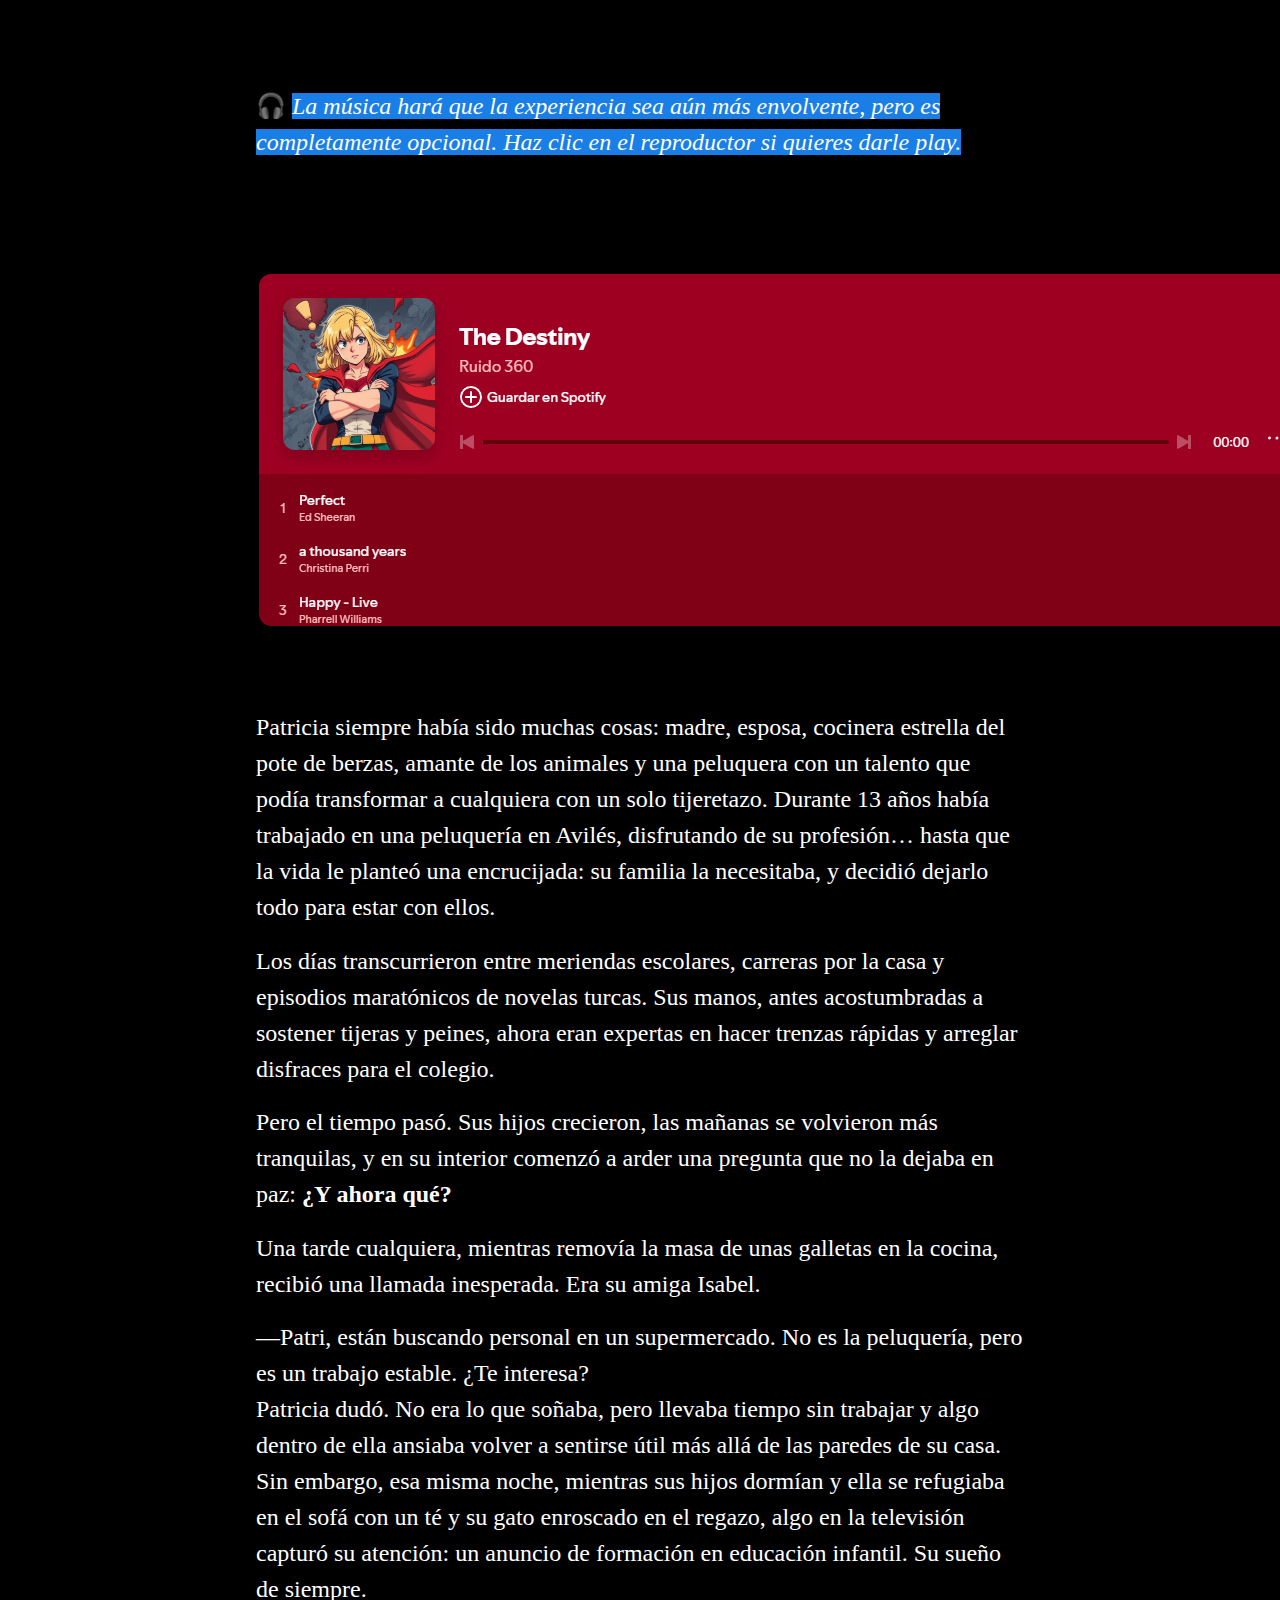
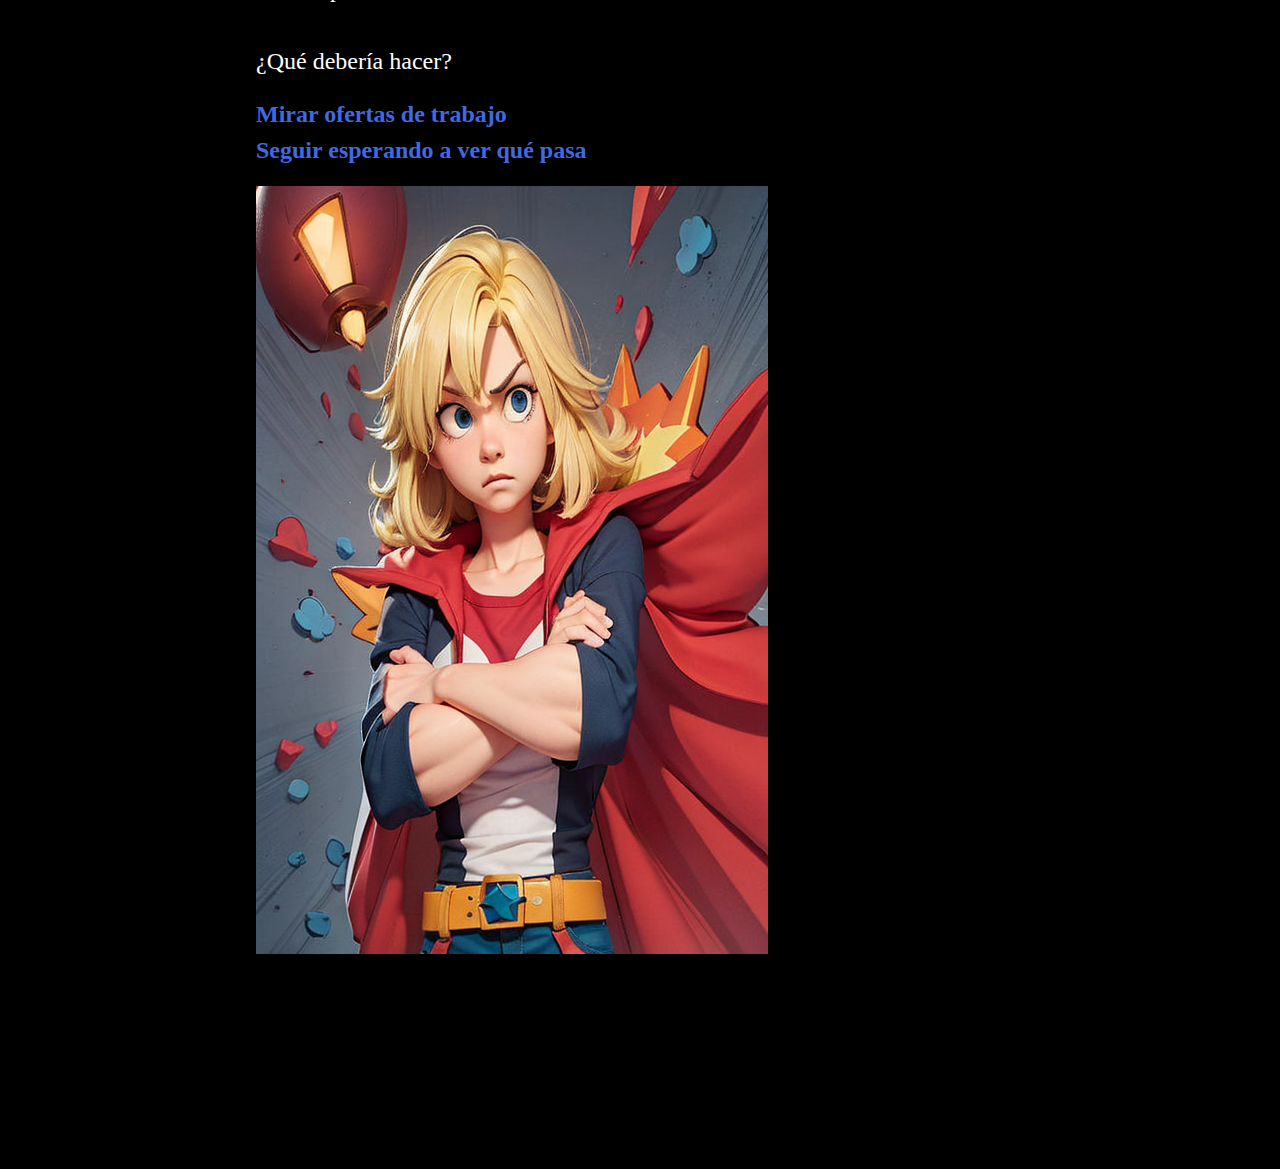
==== commit 52111393: "index.html" ====
--- a/index.html
+++ b/index.html
@@ -1,171 +1,173 @@
-<!DOCTYPE html>
-<html>
-<head>
-<meta charset="utf-8">
-<meta content="width=device-width, initial-scale=1" name="viewport">
-<title>El destino de Patricia</title>
-<style title="Twine CSS">@keyframes appear{0%{opacity:0}to{opacity:1}}@keyframes fade-in-out{0%,to{opacity:0}50%{opacity:1}}@keyframes rumble{25%{top:-0.1em}75%{top:.1em}0%,to{top:0px}}@keyframes shudder{25%{left:.1em}75%{left:-0.1em}0%,to{left:0px}}@keyframes buoy{25%{top:.25em}75%{top:-0.25em}0%,to{top:0px}}@keyframes sway{25%{left:.25em}75%{left:-0.25em}0%,to{left:0px}}@keyframes pulse{0%{transform:scale(0, 0)}20%{transform:scale(1.2, 1.2)}40%{transform:scale(0.9, 0.9)}60%{transform:scale(1.05, 1.05)}80%{transform:scale(0.925, 0.925)}to{transform:scale(1, 1)}}@keyframes zoom-in{0%{transform:scale(0, 0)}to{transform:scale(1, 1)}}@keyframes shudder-in{0%,to{transform:translateX(0em)}5%,25%,45%{transform:translateX(-1em)}15%,35%,55%{transform:translateX(1em)}65%{transform:translateX(-0.6em)}75%{transform:translateX(0.6em)}85%{transform:translateX(-0.2em)}95%{transform:translateX(0.2em)}}@keyframes rumble-in{0%,to{transform:translateY(0em)}5%,25%,45%{transform:translateY(-1em)}15%,35%,55%{transform:translateY(1em)}65%{transform:translateY(-0.6em)}75%{transform:translateY(0.6em)}85%{transform:translateY(-0.2em)}95%{transform:translateY(0.2em)}}@keyframes fidget{0%,8.1%,82.1%,31.1%,38.1%,44.1%,40.1%,47.1%,74.1%,16.1%,27.1%,72.1%,24.1%,95.1%,6.1%,36.1%,20.1%,4.1%,91.1%,14.1%,87.1%,to{left:0px;top:0px}8%,82%,31%,38%,44%{left:-1px}40%,47%,74%,16%,27%{left:1px}72%,24%,95%,6%,36%{top:-1px}20%,4%,91%,14%,87%{top:1px}}@keyframes slide-right{0%{transform:translateX(-100vw)}}@keyframes slide-left{0%{transform:translateX(100vw)}}@keyframes slide-up{0%{transform:translateY(100vh)}}@keyframes slide-down{0%{transform:translateY(-100vh)}}@keyframes fade-right{0%{opacity:0;transform:translateX(-1em)}to{opacity:1}}@keyframes fade-left{0%{opacity:0;transform:translateX(1em)}to{opacity:1}}@keyframes fade-up{0%{opacity:0;transform:translateY(1em)}to{opacity:1}}@keyframes fade-down{0%{opacity:0;transform:translateY(-1em)}to{opacity:1}}@keyframes flicker{0%,29%,31%,63%,65%,77%,79%,86%,88%,91%,93%{opacity:0}30%{opacity:.2}64%{opacity:.4}78%{opacity:.6}87%{opacity:.8}92%,to{opacity:1}}@keyframes blur{0%{filter:blur(2rem);opacity:0}25%{opacity:1}to{filter:blur(0rem);opacity:1}}.dom-debug-mode tw-story,.dom-debug-mode tw-passage,.dom-debug-mode tw-sidebar,.dom-debug-mode tw-include,.dom-debug-mode tw-hook,.dom-debug-mode tw-expression,.dom-debug-mode tw-link,.dom-debug-mode tw-dialog,.dom-debug-mode tw-columns,.dom-debug-mode tw-column,.dom-debug-mode tw-align{outline:1px solid #f5a3da;min-height:32px;display:block !important}.dom-debug-mode tw-story::before,.dom-debug-mode tw-passage::before,.dom-debug-mode tw-sidebar::before,.dom-debug-mode tw-include::before,.dom-debug-mode tw-hook::before,.dom-debug-mode tw-expression::before,.dom-debug-mode tw-link::before,.dom-debug-mode tw-dialog::before,.dom-debug-mode tw-columns::before,.dom-debug-mode tw-column::before,.dom-debug-mode tw-align::before{position:absolute;top:0;left:0;height:16px;background-color:#f5a3da;color:#000;font-size:16px;font-weight:normal;font-style:normal;font-family:monospace;display:inline-block;line-height:100%;white-space:pre;z-index:999997}.dom-debug-mode tw-story:hover,.dom-debug-mode tw-passage:hover,.dom-debug-mode tw-sidebar:hover,.dom-debug-mode tw-include:hover,.dom-debug-mode tw-hook:hover,.dom-debug-mode tw-expression:hover,.dom-debug-mode tw-link:hover,.dom-debug-mode tw-dialog:hover,.dom-debug-mode tw-columns:hover,.dom-debug-mode tw-column:hover,.dom-debug-mode tw-align:hover{outline:1px solid #fc9}.dom-debug-mode tw-story:hover::before,.dom-debug-mode tw-passage:hover::before,.dom-debug-mode tw-sidebar:hover::before,.dom-debug-mode tw-include:hover::before,.dom-debug-mode tw-hook:hover::before,.dom-debug-mode tw-expression:hover::before,.dom-debug-mode tw-link:hover::before,.dom-debug-mode tw-dialog:hover::before,.dom-debug-mode tw-columns:hover::before,.dom-debug-mode tw-column:hover::before,.dom-debug-mode tw-align:hover::before{background-color:#fc9;transition:background-color 1s}.dom-debug-mode tw-passage,.dom-debug-mode tw-include,.dom-debug-mode tw-hook,.dom-debug-mode tw-expression,.dom-debug-mode tw-link,.dom-debug-mode tw-dialog,.dom-debug-mode tw-columns,.dom-debug-mode tw-column,.dom-debug-mode tw-align{padding:1em;margin:0}.dom-debug-mode tw-story::before{content:'<tw-story tags="' attr(tags) '">'}.dom-debug-mode tw-passage::before{top:-16px;content:'<tw-passage tags="' attr(tags) '">'}.dom-debug-mode tw-sidebar::before{top:-16px;content:"<tw-sidebar>"}.dom-debug-mode tw-hook::before{content:'<tw-hook name="' attr(name) '">'}.dom-debug-mode tw-expression::before{content:'<tw-expression name="' attr(name) '">'}.dom-debug-mode tw-link::before{content:'<tw-link name="' attr(name) '">'}.dom-debug-mode tw-dialog::before{content:"<tw-dialog>"}.dom-debug-mode tw-columns::before{content:"<tw-columns>"}.dom-debug-mode tw-column::before{content:"<tw-column>"}.dom-debug-mode tw-align::before{content:"<tw-align>"}.dom-debug-mode tw-include::before{content:'<tw-include type="' attr(type) '" name="' attr(name) '">'}tw-open-button[goto]{display:none}.debug-mode tw-open-button[replay],.debug-mode tw-open-button[goto]{display:inline}.debug-mode tw-expression{display:inline-block !important}.debug-mode tw-expression[type=variable]::after{font-size:.8rem;padding-left:.2rem;padding-right:.2rem;vertical-align:top;content:"$" attr(name)}.debug-mode tw-expression[type=tempVariable]::after{font-size:.8rem;padding-left:.2rem;padding-right:.2rem;vertical-align:top;content:"_" attr(name)}.debug-mode tw-expression[return=boolean]{background-color:rgba(179,179,179,.2)}.debug-mode tw-expression[return=array]{background-color:rgba(255,102,102,.2)}.debug-mode tw-expression[return=dataset]{background-color:rgba(255,128,0,.2)}.debug-mode tw-expression[return=number]{background-color:rgba(255,179,102,.2)}.debug-mode tw-expression[return=datamap]{background-color:rgba(255,255,102,.2)}.debug-mode tw-expression[return=changer]{background-color:rgba(179,255,102,.2)}.debug-mode tw-expression[return=lambda]{background-color:rgba(102,255,102,.2)}.debug-mode tw-expression[return=hookname]{background-color:rgba(102,255,204,.2)}.debug-mode tw-expression[return=string]{background-color:rgba(102,255,255,.2)}.debug-mode tw-expression[return=datatype]{background-color:rgba(102,153,255,.2)}.debug-mode tw-expression[return=gradient],.debug-mode tw-expression[return=colour]{background-color:rgba(204,102,255,.2)}.debug-mode tw-expression[return=instant],.debug-mode tw-expression[return=macro]{background-color:rgba(240,117,199,.2)}.debug-mode tw-expression[return=command]{background-color:rgba(153,153,255,.2)}.debug-mode tw-expression.false{background-color:rgba(255,0,0,.2) !important}.debug-mode tw-expression[type=macro]::before{content:"(" attr(name) ":)";padding:0 .5rem;font-size:1rem;vertical-align:middle;line-height:normal;background-color:inherit;border:1px solid rgba(255,255,255,.5)}.debug-mode tw-expression[title]:not([title=""]){cursor:help}.debug-mode tw-hook{background-color:rgba(0,85,255,.1) !important}.debug-mode tw-hook::before{font-size:.8rem;padding-left:.2rem;padding-right:.2rem;vertical-align:top;content:"["}.debug-mode tw-hook::after{font-size:.8rem;padding-left:.2rem;padding-right:.2rem;vertical-align:top;content:"]"}.debug-mode tw-hook[name]::after{font-size:.8rem;padding-left:.2rem;padding-right:.2rem;vertical-align:top;content:"]<" attr(name) "|"}.debug-mode tw-pseudo-hook{background-color:rgba(255,170,0,.1) !important}.debug-mode tw-collapsed::before{font-size:.8rem;padding-left:.2rem;padding-right:.2rem;vertical-align:top;content:"{"}.debug-mode tw-collapsed::after{font-size:.8rem;padding-left:.2rem;padding-right:.2rem;vertical-align:top;content:"}"}.debug-mode tw-verbatim::before,.debug-mode tw-verbatim::after{font-size:.8rem;padding-left:.2rem;padding-right:.2rem;vertical-align:top;content:"`"}.debug-mode tw-align[style*="text-align: center"]{background:linear-gradient(to right, hsla(14, 100%, 87%, 0) 0%, hsla(14, 100%, 87%, 0.25) 50%, hsla(14, 100%, 87%, 0) 100%)}.debug-mode tw-align[style*="text-align: left"]{background:linear-gradient(to right, hsla(14, 100%, 87%, 0.25) 0%, hsla(14, 100%, 87%, 0) 100%)}.debug-mode tw-align[style*="text-align: right"]{background:linear-gradient(to right, hsla(14, 100%, 87%, 0) 0%, hsla(14, 100%, 87%, 0.25) 100%)}.debug-mode tw-column{background-color:rgba(189,228,255,.2)}.debug-mode tw-enchantment{animation:enchantment .5s infinite;border:1px solid}.debug-mode tw-link::after,.debug-mode tw-broken-link::after{font-size:.8rem;padding-left:.2rem;padding-right:.2rem;vertical-align:top;content:attr(passage-name)}.debug-mode tw-include{background-color:rgba(204,128,51,.1)}.debug-mode tw-include::before{font-size:.8rem;padding-left:.2rem;padding-right:.2rem;vertical-align:top;content:attr(type) ' "' attr(name) '"'}.debug-dialogs tw-backdrop:not(.eval-replay):not(.harlowe-crash){pointer-events:none;opacity:.1}tw-eval-replay tw-eval-code,tw-eval-replay tw-eval-explanation{max-height:20vh;overflow:auto;margin:10px auto}tw-eval-replay tw-eval-code{display:block;font-family:monospace;padding-bottom:1ex;border-bottom:2px solid gray}tw-eval-replay tw-eval-explanation{display:block;text-align:center}tw-eval-replay tw-eval-explanation>code{white-space:pre-wrap}tw-eval-replay tw-eval-explanation>code.from-block{width:40%;display:inline-block;text-align:left;max-height:4em;overflow-wrap:anywhere;overflow-y:scroll}tw-eval-replay tw-eval-explanation>code.from-block~.to-desc{width:calc(40% - 2em);margin-left:2em;display:inline-block}tw-eval-replay tw-eval-explanation>code.from-block+span::after{content:"..."}tw-eval-replay tw-eval-explanation>code.from-inline{text-align:right}tw-eval-replay tw-eval-explanation>:nth-child(2){white-space:pre}tw-eval-replay tw-eval-explanation>.to-desc{text-align:left}tw-eval-replay tw-eval-explanation>table{width:100%;margin-top:1em}tw-eval-replay tw-eval-explanation>table td{white-space:pre-wrap !important;word-wrap:anywhere}tw-eval-replay tw-eval-reason{text-align:center;font-size:80%;font-style:italic;display:block}tw-eval-replay tw-eval-it{text-align:center;font-size:80%;display:block}tw-eval-replay tw-dialog-links{display:-ms-flexbox;display:flex;-ms-flex-pack:distribute;justify-content:space-around}@keyframes enchantment{0%,to{border-color:#ffb366}50%{border-color:#6fc}}tw-debugger{position:fixed;box-sizing:border-box;bottom:0;right:0;z-index:999999;min-width:14em;min-height:1em;padding:0em .5em .5em 1em;font-size:1.25em;font-family:sans-serif;color:#262626;background-color:#fff;border-left:solid #262626 2px;border-top:solid #262626 2px;border-top-left-radius:.5em;opacity:1}tw-debugger.fade-panel:not(:hover){opacity:.33}tw-debugger.theme-dark{color:#d9d9d9;background-color:#000}tw-debugger.theme-dark{border-color:#d9d9d9 rgba(0,0,0,0) rgba(0,0,0,0) #d9d9d9}tw-debugger select{margin-right:1em;width:12em}tw-debugger button,tw-debugger tw-link{border-radius:3px;border:solid #999 1px;margin:auto 4px;color:#262626;background-color:#fff;cursor:pointer}tw-debugger button.enabled,tw-debugger tw-link.enabled{color:#000;background-color:#d9d9d9;box-shadow:inset #999 3px 5px .5em}tw-debugger.theme-dark button,tw-debugger.theme-dark tw-link{color:#d9d9d9;background-color:#000;border-color:#666}tw-debugger.theme-dark button.enabled,tw-debugger.theme-dark tw-link.enabled{color:#e6e6e6;background-color:#424242;box-shadow:inset #666 3px 5px .5em}tw-debugger button{font-size:1em;overflow-x:hidden;text-overflow:ellipsis;white-space:pre}tw-debugger tw-link{font-size:1.25em;border-radius:16px;border-style:solid;border-width:2px;text-align:center;padding:0px 8px;display:block}tw-debugger tw-link:hover{border-color:#262626;color:#262626}tw-debugger.theme-dark tw-link:hover{border-color:#d9d9d9;color:#d9d9d9}tw-debugger tw-dialog{background-color:#fff;color:#000;font-size:1.25em}tw-debugger.theme-dark tw-dialog{background-color:#000;color:#e6e6e6}tw-debugger .panel{display:-ms-flexbox;display:flex;-ms-flex-direction:column;flex-direction:column;position:absolute;bottom:100%;left:-2px;right:0;padding:1em;overflow-y:scroll;overflow-x:hidden;border:inherit;box-sizing:content-box;background-color:#fff;border-bottom:solid #999 2px;border-top-left-radius:.5em;border-bottom-left-radius:.5em;font-size:.8em}tw-debugger .panel:empty,tw-debugger .panel[hidden]{display:none}tw-debugger.theme-dark .panel{background-color:#000;border-bottom-color:#666}tw-debugger .panel-source .panel-row-buttons{width:2rem}tw-debugger .panel-source .source-tags{width:20%;font-style:italic}tw-debugger .panel-row-source td{font-family:monospace;font-size:1rem;white-space:pre-wrap;overflow-wrap:anywhere;max-height:8rem;padding:1rem}tw-debugger .panel-rows{width:100%;overflow-x:scroll}tw-debugger .panel-rows>*{display:table-row}tw-debugger .panel-rows>div:nth-of-type(2n){background-color:#e6e6e6}tw-debugger .panel-tools .panel-rows>*,tw-debugger .panel-options .panel-rows>*{margin-top:.4rem;display:block}tw-debugger.theme-dark .panel-rows>div:nth-of-type(2n){background-color:#212121}tw-debugger .panel-row-buttons{text-align:right}tw-debugger .panel-variables .panel-rows:empty::before{content:"~ No variables ~";font-style:italic;color:#575757;text-align:center}tw-debugger .panel-enchantments .panel-rows:empty::before{content:"~ No enchantments ~";font-style:italic;color:#575757;text-align:center}tw-debugger .panel-errors .panel-rows:empty::before{content:"~ No errors... for now. ~";font-style:italic;color:#575757;text-align:center}tw-debugger .panel-errors .panel-rows:empty+.panel-errors-bottom{display:none}tw-debugger.theme-dark .panel-variables .panel-rows:empty::before,tw-debugger.theme-dark .panel-enchantments .panel-rows:empty::before,tw-debugger.theme-dark .panel-errors .panel-rows:empty::before{color:#a8a8a8}tw-debugger .panel-rows:empty+.panel-variables-bottom{display:none}tw-debugger th[data-col]{text-decoration:underline;cursor:pointer}tw-debugger th[data-col][data-order=asc]::after{content:"↓"}tw-debugger th[data-col][data-order=desc]::after{content:"↑"}tw-debugger .panel-storylets:not(.panel-exclusive) .storylet-exclusive,tw-debugger .panel-storylets:not(.panel-urgent) .storylet-urgent{display:none}tw-debugger .storylet-exclusive,tw-debugger .storylet-urgent,tw-debugger .storylet-open{text-align:center}tw-debugger .panel-variables-bottom{padding-top:5px}tw-debugger .enchantment-row{min-height:1.5em}tw-debugger .variable-path{opacity:.4}tw-debugger .temporary-variable-scope,tw-debugger .enchantment-local{font-family:sans-serif;font-weight:normal;opacity:.8;font-size:.75em}tw-debugger .temporary-variable-scope:not(:empty)::before,tw-debugger .enchantment-local:not(:empty)::before{content:" in "}tw-debugger .variable-name,tw-debugger .enchantment-name{font-family:monospace;font-weight:bold}tw-debugger .variable-type{color:#575757;font-weight:normal;text-overflow:ellipsis;overflow:hidden;max-width:10em}tw-debugger.theme-dark .variable-type{color:#a8a8a8}tw-debugger .error-row{display:table-row;background-color:rgba(230,101,204,.3)}tw-debugger .error-row:nth-of-type(2n){background-color:rgba(237,145,219,.3)}tw-debugger .error-row>*{display:table-cell;padding:.25em .5em}tw-debugger .error-row .error-message[title]:not([title=""]){cursor:help}tw-debugger .error-row .error-passage{color:#575757}tw-debugger.theme-dark .error-row .error-passage{color:#a8a8a8}tw-debugger .storylet-row{background-color:rgba(193,240,225,.3)}tw-debugger .storylet-row:nth-child(2n){background-color:rgba(152,231,204,.3)}tw-debugger .storylet-row.storylet-closed{font-style:italic;background-color:#fff}tw-debugger .storylet-row.storylet-closed:nth-child(2n){background-color:#e6e6e6}tw-debugger .storylet-row.storylet-closed>:not(.storylet-lambda){opacity:.6}.storylet-error tw-debugger .storylet-row{background-color:rgba(230,101,204,.3)}.storylet-error tw-debugger .storylet-row:nth-child(2n){background-color:rgba(237,145,219,.3)}tw-debugger .storylet-row .storylet-name,tw-debugger .storylet-row .storylet-value{display:inline-block;width:50%}tw-debugger .storylet-row .storylet-lambda{font-family:monospace;font-size:1rem;white-space:pre-wrap;overflow-wrap:anywhere}tw-debugger.theme-dark .storylet-row.storylet-closed{background-color:#000}tw-debugger.theme-dark .storylet-row.storylet-closed:nth-child(2n){background-color:#212121}tw-debugger .tabs{padding-bottom:.5em}tw-debugger .tab{border-radius:0px 0px .5em .5em;border-top:none;top:-2px}tw-debugger .resizer-h{position:absolute;height:14em;border-left:2px solid #999;border-right:2px solid #999;top:10px;left:4px;width:8px;cursor:ew-resize}tw-debugger.theme-dark .resizer-h{border-color:rgba(0,0,0,0) #666}tw-debugger .resizer-v{position:absolute;height:8px;border-top:2px solid #999;border-bottom:2px solid #999;margin-bottom:4px;top:4px;left:10px;width:95%;cursor:ns-resize;box-sizing:border-box}tw-debugger.theme-dark .resizer-v{border-color:#666 rgba(0,0,0,0)}tw-debugger mark{color:inherit;background-color:rgba(101,230,230,.3) !important}tw-dialog{z-index:999997;border:#fff solid 2px;padding:2em;color:#fff;background-color:#000;display:block}@media(min-width: 576px){tw-dialog{max-width:50vw}}tw-dialog input[type=text]{font-size:inherit;width:100%;border:solid #fff !important}tw-dialog-links{text-align:right;display:-ms-flexbox;display:flex;-ms-flex-pack:end;justify-content:flex-end}tw-backdrop{z-index:999996;position:fixed;top:0;left:0;right:0;bottom:0;background-color:rgba(0,0,0,.8);display:-ms-flexbox;display:flex;-ms-flex-align:center;align-items:center;-ms-flex-pack:center;justify-content:center}tw-backdrop~tw-backdrop{display:none}tw-link,.enchantment-link{cursor:pointer;color:#4169e1;font-weight:bold;text-decoration:none;transition:color .2s ease-in-out}tw-passage [style^=color] tw-link:not(:hover),tw-passage [style*=" color"] tw-link:not(:hover),tw-passage [style^=color][hover=true] tw-link:hover,tw-passage [style*=" color"][hover=true] tw-link:hover,tw-passage [style^=color] .enchantment-link:not(:hover),tw-passage [style*=" color"] .enchantment-link:not(:hover),tw-passage [style^=color][hover=true] .enchantment-link:hover,tw-passage [style*=" color"][hover=true] .enchantment-link:hover{color:inherit}tw-link:hover,.enchantment-link:hover{color:#00bfff}tw-link:active,.enchantment-link:active{color:#dd4b39}.visited{color:#6941e1}tw-passage [style^=color] .visited:not(:hover),tw-passage [style*=" color"] .visited:not(:hover),tw-passage [style^=color][hover=true] .visited:hover,tw-passage [style*=" color"][hover=true] .visited:hover{color:inherit}.visited:hover{color:#e3e}tw-broken-link{color:#933;border-bottom:2px solid #933;cursor:not-allowed}tw-passage [style^=color] tw-broken-link:not(:hover),tw-passage [style*=" color"] tw-broken-link:not(:hover),tw-passage [style^=color][hover=true] tw-broken-link:hover,tw-passage [style*=" color"][hover=true] tw-broken-link:hover{color:inherit}tw-link.enchantment-mouseover,.link.enchantment-mouseover,tw-expression.enchantment-mouseover>tw-link{color:inherit;font-weight:inherit;transition:none;cursor:inherit;border-bottom:2px dashed #999}tw-link.enchantment-mouseover:hover,tw-link.enchantment-mouseover:active,.link.enchantment-mouseover:hover,.link.enchantment-mouseover:active,tw-expression.enchantment-mouseover>tw-link:hover,tw-expression.enchantment-mouseover>tw-link:active{color:inherit}tw-link.enchantment-mouseover.enchantment-button,.link.enchantment-mouseover.enchantment-button,tw-expression.enchantment-mouseover>tw-link.enchantment-button{border-style:dashed}tw-link.enchantment-mouseout,.link.enchantment-mouseout,tw-expression.enchantment-mouseout>tw-link{color:inherit;font-weight:inherit;transition:none;cursor:inherit;border:rgba(64,149,191,.6) 1px solid;border-radius:.2em}tw-link.enchantment-mouseout:hover,tw-link.enchantment-mouseout:active,.link.enchantment-mouseout:hover,.link.enchantment-mouseout:active,tw-expression.enchantment-mouseout>tw-link:hover,tw-expression.enchantment-mouseout>tw-link:active{color:inherit}tw-link.enchantment-mouseout:hover,.link.enchantment-mouseout:hover,tw-expression.enchantment-mouseout>tw-link:hover{background-color:rgba(175,197,207,.75);border:rgba(0,0,0,0) 1px solid}tw-link.enchantment-dblclick,.link.enchantment-dblclick,tw-expression.enchantment-dblclick>tw-link{color:inherit;font-weight:inherit;transition:none;cursor:inherit;cursor:pointer;border:2px solid #999;border-radius:0}tw-link.enchantment-dblclick:hover,tw-link.enchantment-dblclick:active,.link.enchantment-dblclick:hover,.link.enchantment-dblclick:active,tw-expression.enchantment-dblclick>tw-link:hover,tw-expression.enchantment-dblclick>tw-link:active{color:inherit}tw-link.enchantment-dblclick:active,.link.enchantment-dblclick:active,tw-expression.enchantment-dblclick>tw-link:active{background-color:#999}tw-link.enchantment-button,.link.enchantment-button,.enchantment-button:not(.link) tw-link,.enchantment-button:not(.link) .link{border-radius:16px;border-style:solid;border-width:2px;text-align:center;padding:0px 8px;display:block}.enchantment-button{display:block}.enchantment-clickblock{cursor:pointer;width:100%;height:100%;display:block}.enchantment-clickblock>:not(tw-enchantment)::after{content:"";width:100%;height:100%;top:0;left:0;display:block;box-sizing:border-box;position:absolute;pointer-events:none;color:rgba(65,105,225,.5);transition:color .2s ease-in-out}.enchantment-clickblock>:not(tw-enchantment):hover::after{color:rgba(0,191,255,.5)}.enchantment-clickblock>:not(tw-enchantment):active::after{color:rgba(222,78,59,.5)}.enchantment-clickblock>:not(tw-enchantment)::after{box-shadow:inset 0 0 0 .5vmax}.enchantment-clickblock>tw-passage::after,.enchantment-clickblock>tw-sidebar::after{box-shadow:0 0 0 .5vmax}.enchantment-mouseoverblock>:not(tw-enchantment)::after{content:"";width:100%;height:100%;top:0;left:0;display:block;box-sizing:border-box;position:absolute;pointer-events:none;border:2px dashed #999}.enchantment-mouseoutblock>:not(tw-enchantment)::after{content:"";width:100%;height:100%;top:0;left:0;display:block;box-sizing:border-box;position:absolute;pointer-events:none;border:rgba(64,149,191,.6) 2px solid}.enchantment-mouseoutblock:hover>:not(tw-enchantment)::after{content:"";width:100%;height:100%;top:0;left:0;display:block;box-sizing:border-box;position:absolute;pointer-events:none;background-color:rgba(175,197,207,.75);border:rgba(0,0,0,0) 2px solid;border-radius:.2em}.enchantment-dblclickblock>:not(tw-enchantment)::after{content:"";width:100%;height:100%;top:0;left:0;display:block;box-sizing:border-box;position:absolute;pointer-events:none;cursor:pointer;border:2px solid #999}tw-dialog-links{padding-top:1.5em}tw-dialog-links tw-link{border-radius:16px;border-style:solid;border-width:2px;text-align:center;padding:0px 8px;display:block;display:inline-block}html{margin:0;height:100%;overflow-x:hidden}*,:before,:after{position:relative;box-sizing:inherit}body{margin:0;height:100%}tw-storydata{display:none}tw-story{display:-ms-flexbox;display:flex;-ms-flex-direction:column;flex-direction:column;font:100% Georgia,serif;box-sizing:border-box;width:100%;min-height:100%;font-size:1.5em;line-height:1.5em;padding:5% 5%;overflow:hidden;background-color:#000;color:#fff}tw-story [style*=content-box] *{box-sizing:border-box}@media(min-width: 576px){tw-story{padding:5% 20%}}tw-story tw-consecutive-br{display:block;height:1.6ex;visibility:hidden}tw-story select{background-color:rgba(0,0,0,0);font:inherit;border-style:solid;padding:2px}tw-story select:not([disabled]){color:inherit}tw-story textarea{resize:none;background-color:rgba(0,0,0,0);font:inherit;color:inherit;border-style:none;padding:2px}tw-story input[type=text]{background-color:rgba(0,0,0,0);font:inherit;color:inherit;border-style:none}tw-story input[type=checkbox]{transform:scale(1.5);margin:0 .5em .5em .5em;vertical-align:middle}tw-story tw-noscript{animation:appear .8s}tw-passage{display:block}tw-sidebar{text-align:center;display:-ms-flexbox;display:flex;-ms-flex-pack:justify;justify-content:space-between}@media(min-width: 576px){tw-sidebar{left:-5em;width:3em;position:absolute;-ms-flex-direction:column;flex-direction:column}tw-enchantment[style*=width]>tw-sidebar{width:inherit}}tw-icon{display:inline-block;margin:.5em 0;font-size:66px;font-family:"Verdana",sans-serif}tw-icon[alt]{opacity:.2;cursor:pointer}tw-icon[alt]:hover{opacity:.4}tw-icon[data-label]::after{font-weight:bold;content:attr(data-label);font-size:20px;bottom:-20px;left:-50%;white-space:nowrap}tw-meter{display:block}tw-hook:empty,tw-expression:empty{display:none}tw-error{display:inline-block;border-radius:.2em;padding:.2em;font-size:1rem;cursor:help;white-space:pre-wrap}tw-error.error{background-color:rgba(223,58,190,.6);color:#fff}tw-error.warning{background-color:rgba(223,140,58,.6);color:#fff;display:none}.debug-mode tw-error.warning{display:inline}tw-error-explanation{display:block;font-size:.8rem;line-height:1rem}tw-open-button,tw-folddown{cursor:pointer;line-height:0em;border-radius:4px;border:1px solid rgba(255,255,255,.5);font-size:.8rem;margin:0 .2rem;padding:3px;white-space:pre}tw-folddown::after{content:"▶"}tw-folddown.open::after{content:"▼"}tw-open-button[replay]{display:none}tw-error tw-open-button,tw-eval-replay tw-open-button{display:inline !important}tw-open-button::after{content:attr(label)}tw-notifier{border-radius:.2em;padding:.2em;font-size:1rem;background-color:rgba(223,182,58,.4);display:none}.debug-mode tw-notifier{display:inline}tw-notifier::before{content:attr(message)}tw-colour{border:1px solid #000;display:inline-block;width:1em;height:1em}tw-enchantment:empty{display:none}h1{font-size:3em}h2{font-size:2.25em}h3{font-size:1.75em}h1,h2,h3,h4,h5,h6{line-height:1em;margin:.3em 0 .6em 0}pre{font-size:1rem;line-height:initial}small{font-size:70%}big{font-size:120%}mark{color:rgba(0,0,0,.6);background-color:#ff9}ins{color:rgba(0,0,0,.6);background-color:rgba(255,242,204,.5);border-radius:.5em;box-shadow:0em 0em .2em #ffe699;text-decoration:none}center{text-align:center;margin:0 auto;width:60%}blink{text-decoration:none;animation:fade-in-out 1s steps(1, end) infinite alternate}tw-align{display:block}tw-columns{display:-ms-flexbox;display:flex;-ms-flex-direction:row;flex-direction:row;-ms-flex-pack:justify;justify-content:space-between}.transition-in{animation:appear 0ms step-start}.transition-out{animation:appear 0ms step-end}[data-t8n^=dissolve].transition-in,[data-t8n=fade].transition-in{animation:appear .8s}[data-t8n^=dissolve].transition-out,[data-t8n=fade].transition-out{animation:appear .8s reverse}[data-t8n^=shudder].transition-in{display:inline-block !important;animation:shudder-in .8s}[data-t8n^=shudder].transition-out{display:inline-block !important;animation:shudder-in .8s reverse}[data-t8n^=rumble].transition-in{display:inline-block !important;animation:rumble-in .8s}[data-t8n^=rumble].transition-out{display:inline-block !important;animation:rumble-in .8s reverse}[data-t8n^=pulse].transition-in{animation:pulse .8s;display:inline-block !important}[data-t8n^=pulse].transition-out{animation:pulse .8s reverse;display:inline-block !important}[data-t8n^=zoom].transition-in{animation:zoom-in .8s;display:inline-block !important}[data-t8n^=zoom].transition-out{animation:zoom-in .8s reverse;display:inline-block !important}[data-t8n^=blur].transition-in{animation:blur .8s;display:inline-block !important}[data-t8n^=blur].transition-out{animation:blur .8s reverse;display:inline-block !important}[data-t8n^=slideleft].transition-in{animation:slide-left .8s;display:inline-block !important}[data-t8n^=slideleft].transition-out{animation:slide-right .8s reverse;display:inline-block !important}[data-t8n^=slideright].transition-in{animation:slide-right .8s;display:inline-block !important}[data-t8n^=slideright].transition-out{animation:slide-left .8s reverse;display:inline-block !important}[data-t8n^=slideup].transition-in{animation:slide-up .8s;display:inline-block !important}[data-t8n^=slideup].transition-out{animation:slide-down .8s reverse;display:inline-block !important}[data-t8n^=slidedown].transition-in{animation:slide-down .8s;display:inline-block !important}[data-t8n^=slidedown].transition-out{animation:slide-up .8s reverse;display:inline-block !important}[data-t8n^=fadeleft].transition-in{animation:fade-left .8s;display:inline-block !important}[data-t8n^=fadeleft].transition-out{animation:fade-right .8s reverse;display:inline-block !important}[data-t8n^=faderight].transition-in{animation:fade-right .8s;display:inline-block !important}[data-t8n^=faderight].transition-out{animation:fade-left .8s reverse;display:inline-block !important}[data-t8n^=fadeup].transition-in{animation:fade-up .8s;display:inline-block !important}[data-t8n^=fadeup].transition-out{animation:fade-down .8s reverse;display:inline-block !important}[data-t8n^=fadedown].transition-in{animation:fade-down .8s;display:inline-block !important}[data-t8n^=fadedown].transition-out{animation:fade-up .8s reverse;display:inline-block !important}[data-t8n^=flicker].transition-in{animation:flicker .8s}[data-t8n^=flicker].transition-out{animation:flicker .8s reverse}
-</style>
-</head>
-<body>
-<tw-story><noscript><tw-noscript>JavaScript needs to be enabled to play El destino de Patricia.</tw-noscript></noscript></tw-story>
-<tw-storydata name="El destino de Patricia" startnode="1" creator="Twine" creator-version="2.10.0" format="Harlowe" format-version="3.3.9" ifid="33974ECF-7F1C-414C-AD0B-30B67FBF855D" options="" tags="" zoom="0.6" hidden><style role="stylesheet" id="twine-user-stylesheet" type="text/twine-css"></style><script role="script" id="twine-user-script" type="text/twine-javascript"></script><tw-passagedata pid="1" name="El destino de Patricia" tags="" position="900,375" size="100,100">&lt;p&gt;🎧 (bg:blue)[(text-colour:white)[//La música hará que la experiencia sea aún más envolvente, pero es completamente opcional. Haz clic en el reproductor si quieres darle play.//]]
-&lt;/p&gt;
-
-<a href="https://open.spotify.com/playlist/0MdHXNpwUOBIJVJEvAbT33?si=hHH2EHgQTci3QLwbvW6pKw" target="_blank" rel="noopener noreferrer">
-    <img src="assets/lista.png" alt="Descripción de la imagen">
-</a>
-
-
-Patricia siempre había sido muchas cosas: madre, esposa, cocinera estrella del pote de berzas, amante de los animales y una peluquera con un talento que podía transformar a cualquiera con un solo tijeretazo. Durante 13 años había trabajado en una peluquería en Avilés, disfrutando de su profesión… hasta que la vida le planteó una encrucijada: su familia la necesitaba, y decidió dejarlo todo para estar con ellos.
-
-Los días transcurrieron entre meriendas escolares, carreras por la casa y episodios maratónicos de novelas turcas. Sus manos, antes acostumbradas a sostener tijeras y peines, ahora eran expertas en hacer trenzas rápidas y arreglar disfraces para el colegio.
-
-Pero el tiempo pasó. Sus hijos crecieron, las mañanas se volvieron más tranquilas, y en su interior comenzó a arder una pregunta que no la dejaba en paz: &#39;&#39;¿Y ahora qué?&#39;&#39;
-
-Una tarde cualquiera, mientras removía la masa de unas galletas en la cocina, recibió una llamada inesperada. Era su amiga Isabel.
-
-—Patri, están buscando personal en un supermercado. No es la peluquería, pero es un trabajo estable. ¿Te interesa?
-Patricia dudó. No era lo que soñaba, pero llevaba tiempo sin trabajar y algo dentro de ella ansiaba volver a sentirse útil más allá de las paredes de su casa.
-Sin embargo, esa misma noche, mientras sus hijos dormían y ella se refugiaba en el sofá con un té y su gato enroscado en el regazo, algo en la televisión capturó su atención: un anuncio de formación en educación infantil. Su sueño de siempre.
-
-
-¿Qué debería hacer?  
-
-[[Mirar ofertas de trabajo|BuscarTrabajo]]  
-[[Seguir esperando a ver qué pasa|Esperar]]  
-[img[https://]] 
-
-
-
-
-
-
-
-
-
-</tw-passagedata><tw-passagedata pid="2" name="BuscarTrabajo" tags="" position="587.5,500" size="100,100">&lt;h3&gt;Buscar ofertas de trabajo&lt;/h3&gt;
-
-Después de unos minutos de mirar el teléfono, Patricia no pudo evitar sentir una mezcla de nervios y emoción. Se sumió en un torbellino de pensamientos, cada uno empujándola en una dirección distinta. ¿Debería volver al supermercado? ¿Buscar algo completamente diferente? Pero entonces, algo en la pantalla de su teléfono la detuvo por completo. Una oferta de trabajo en la peluquería de Geli Álvarez. ¡Era justo lo que necesitaba!
-
-El corazón de Patricia dio un vuelco. ¡Era la oportunidad que había estado esperando sin saberlo! Sin embargo, algo la frenó. ¿Realmente podía regresar a lo que había sido su vida hace años? ¿Era capaz de combinar el trabajo con la familia? Su mente se inundó de dudas, pero también de esperanza. Sabía que volver a ser peluquera significaba mucho más que un empleo: era recuperar su identidad, esa parte de sí misma que había quedado dormida mientras se dedicaba a su familia.
-
-Con el teléfono en la mano, pensó en el camino que había recorrido hasta ese momento. Los sacrificios, los momentos de duda, el miedo a no ser suficiente. Pero también pensó en lo feliz que se sentía cuando el aire fresco de la peluquería rozaba su cara y las tijeras en sus manos creaban magia en el cabello de sus clientes.
-
-Decidió dar el paso. Dejó de lado sus inseguridades y marcó el número de la peluquería, sintiendo el tembleque en sus dedos. A lo lejos, el sonido de los niños jugando en el jardín la hizo sonreír, como si, por primera vez en mucho tiempo, estuviera tomando una decisión para sí misma.
-
-—Geli Álvarez, buenas tardes —respondió una voz cálida al otro lado del teléfono.
-
-Patricia aclaró la garganta, intentando controlar el nerviosismo.
-
-—Hola, soy Patricia. Vi la oferta de trabajo y me gustaría saber más.
-
-La conversación fue fluida. Geli, la dueña de la peluquería, resultó ser tan amable como sus clientes la habían descrito. Al final de la llamada, Patricia había quedado citada para una entrevista al día siguiente. Cuando colgó, una mezcla de emoción y adrenalina la invadió. Esto podría ser el principio de algo nuevo.
-
-El día siguiente llegó en un abrir y cerrar de ojos. Patricia se preparó con cuidado, eligiendo una camisa que le gustaba y un pantalón cómodo, pero con la suficiente elegancia para la ocasión. Sabía que no se trataba solo de un trabajo, sino de una nueva etapa en su vida. Decidió llevar consigo una sonrisa tranquila, dispuesta a mostrar todo lo que había aprendido durante estos años, tanto en la peluquería como en la vida.
-
-Al llegar a la peluquería de Geli Álvarez, una sensación de familiaridad la envolvió. El aroma a productos de belleza, el murmullo de conversaciones animadas y las risas de las clientes le devolvieron a ese lugar al que siempre había pertenecido. Pero no estaba sola, no. En ese salón también había dos mujeres que, aunque aún no lo sabía, serían una parte fundamental de su vida: Sandra y Andrea.
-
-Ambas trabajaban allí con el mismo amor y pasión por la peluquería, y aunque el destino aún no lo había revelado, pronto se convertirían en un equipo inseparable. Mientras Patricia aguardaba en la sala de espera, las escuchaba reír desde la parte trasera del salón, creando un ambiente tan acogedor que por un momento olvidó su nerviosismo.
-
-Finalmente, Geli la llamó a la entrevista. Tras unos minutos de conversación, fue clara la conexión que Patricia había logrado con la dueña de la peluquería. No solo estaba buscando una nueva estilista, sino alguien con un corazón genuino, dispuesto a hacer mucho más que simplemente cortar cabello. Y en cuanto Patricia terminó la entrevista, Geli no tardó en ofrecerle el puesto.
-
-¿Qué debería hacer ahora Patricia?
-
-[[Aceptar el trabajo en Geli Álvarez y comenzar una nuefva etapa|EntrevistaPeluqueria]]  
-[[Rechazar el trabajo y Seguir buscando otras oportunidades|SeguirBuscando]]  </tw-passagedata><tw-passagedata pid="3" name="Esperar" tags="" position="712.5,500" size="100,100">&lt;h3&gt;Esperar&lt;/h3&gt;
-
-Los días transcurren con la misma cadencia tranquila. Patricia sigue en su rutina, levantándose temprano, preparando desayunos, llevando a los niños al colegio, y con el tiempo suficiente para disfrutar de su hogar en plena naturaleza, rodeada de sus dos perros y los gatos que siempre parecen necesitar atención. Sin embargo, dentro de ella, una chispa de inquietud comienza a encenderse, una sensación de que algo importante aún estaba por llegar.
-
-Una tarde, mientras se encontraba en la cocina, preparándose para una de sus tradicionales meriendas, su amiga Laura la llamó. Hablaban de todo, como siempre, pero hoy, Laura tenía algo diferente que contar.
-
-—Patri, ¿has oído hablar de ese curso para ser maestra? Es online, flexible... podría ser perfecto para ti. Sabes que siempre soñaste con enseñar, y esto podría ser una oportunidad única.
-
-Patricia dejó la taza de té en la mesa, con la mente dando vueltas. Ser maestra... Aquello había sido su sueño desde pequeña. El camino siempre había estado ahí, frente a ella, pero algo la había frenado. El miedo al qué dirán, la incertidumbre de cambiar su vida por completo.
-
-Pero ahora, después de tantos años, después de tanto pensar en lo que realmente quería, algo parecía haber cambiado en su interior. ¿Era este el momento de luchar por su sueño?
-
-¿Qué debería hacer?
-
-[[Estudiar para ser maestra|Maestra]]
-[[Aceptar un trabajo temporal en un supermercado|Supermercado]]</tw-passagedata><tw-passagedata pid="4" name="EntrevistaPeluqueria" tags="" position="525,625" size="100,100">&lt;h3&gt;El trabajo&lt;/h3&gt;
-
-Patricia respiró hondo antes de dar el paso. La decisión estaba tomada. Después de años de incertidumbre, había encontrado algo que la emocionaba de nuevo. Cuando Geli la llamó para confirmar que podía comenzar al día siguiente, Patricia no pudo evitar sonreír de oreja a oreja. Estaba a punto de iniciar una nueva etapa, una en la que no solo retomaría su pasión por la peluquería, sino que también volvería a sentirse útil y valiosa para los demás.
-
-El primer día de trabajo fue un torbellino de emociones. Aunque el salón de belleza era moderno y vibrante, con paredes llenas de fotos de cortes espectaculares y un ambiente relajado, Patricia se sintió como un pez en el agua. Sandra, una mujer extrovertida y llena de energía, la recibió con los brazos abiertos. Desde el primer minuto, su química fue palpable. Juntas comenzaron a preparar los materiales y a organizar las citas, como si se conocieran de toda la vida.
-
-Pero fue cuando Andrea, la más reservada de las dos, entró en la sala que Patricia sintió que realmente pertenecía allí. Andrea era meticulosa, con una técnica impecable, y su caracter divertido y extovertido aportaba un equilibrio perfecto al equipo. La mezcla de Sandra y Andrea creó una atmósfera perfecta en la que Patricia rápidamente se sintió como una más, creando lazos que irían más allá del simple trabajo.
-
-Los días pasaron volando. Cada cliente que pasaba por el salón no solo se iba con un cambio de look, sino con una sonrisa. Patricia, al igual que sus compañeras, comenzaba a sentirse parte de algo mucho más grande que ella misma. Geli no solo le había dado un trabajo; le había dado una nueva oportunidad de brillar, de recuperar su pasión y de hacer lo que más le gustaba en el mundo.
-
-Las conversaciones entre clientes y compañeras de trabajo, las risas y las pequeñas complicidades diarias, hicieron que Patricia se sintiera de nuevo realizada. Aquel trabajo, que en un principio había sido una incertidumbre, se convirtió en un refugio, un lugar donde no solo se cortaba el cabello, sino donde se compartían historias, risas y hasta lágrimas.
-
-Pronto, las semanas comenzaron a pasar sin que Patricia se diera cuenta, y al mirar atrás, se dio cuenta de lo afortunada que había sido al dar ese paso. Había vuelto a ser peluquera, pero sobre todo, había encontrado una nueva familia en Sandra y Andrea, en esa pequeña pero poderosa unidad que había logrado formar con ellas.
-
-
-[[Volver al inicio|El destino de Patricia]]  
-</tw-passagedata><tw-passagedata pid="5" name="Maestra" tags="" position="775,625" size="100,100">&lt;h3&gt;Maestra&lt;/h3&gt;
-
-Patricia no dudó más. El curso online estaba a solo un clic de distancia, y aunque la incertidumbre la acompañaba, su corazón le decía que debía intentarlo. Se inscribió sin pensarlo dos veces, con una mezcla de emoción y nerviosismo que no la dejaba dormir bien las primeras noches. Era un camino largo y desconocido, pero lo deseaba tanto que no le importaba lo que tuviera que sacrificar para lograrlo.
-
-Los primeros meses fueron difíciles. El tiempo parecía no alcanzar para todo: las clases, los exámenes, y las obligaciones de la casa. Pero Patricia era imparable. Si algo había aprendido en la vida era a luchar por lo que quería, y no iba a permitir que nada la frenara.
-
-Con el paso de los años, logró lo que había soñado desde niña. Se graduó, y consiguió su primer puesto como maestra en una escuela local. A pesar de los retos, Patricia se sintió más viva que nunca. Su pasión por enseñar era evidente, y sus alumnos la adoraban. Aquella mujer llena de energía, que había aprendido a ser fuerte en todos los aspectos de la vida, ahora transmitía su sabiduría a los más jóvenes, con la misma dedicación con la que antes había criado a sus hijos o cocinado sus deliciosas recetas.
-
-Las tardes se llenaron de risas en la clase, de historias compartidas, de niños con la mirada curiosa y atenta, mientras Patricia les mostraba el mundo a través de los libros y su propio ejemplo de perseverancia. Al final, todo lo que había sacrificado valió la pena. Su vida era ahora más rica y completa que nunca.
-
-Patricia miraba su aula con una sonrisa en el rostro, sintiéndose finalmente en paz con la decisión que había tomado. Su sueño no solo se había cumplido, sino que había dado lugar a un futuro lleno de amor y gratitud. Ser maestra había sido el camino correcto.
-
-[[Volver a empezar|El destino de Patricia]]  </tw-passagedata><tw-passagedata pid="6" name="Supermercado" tags="" position="900,625" size="100,100">&lt;h3&gt; Supermercado &lt;/h3&gt;
-
-Patricia comenzó a trabajar en el supermercado con un cierto aire de incertidumbre, pero con la misma disposición que siempre había tenido para enfrentar nuevos desafíos. Los primeros días fueron tranquilos, con las mismas rutinas de siempre: organizar productos, atender a los clientes, y hacer malabares con el carrito lleno de pedidos. No era el trabajo de sus sueños, pero le daba paz saber que estaba aportando algo a su familia mientras esperaba que llegara la oportunidad correcta.
-
-Un día, mientras estaba reponiendo estanterías, una clienta un tanto excéntrica, con una melena de colores imposibles y unas gafas tan grandes que cubrían casi todo su rostro, se le acercó con una sonrisa enigmática.
-
-—¿Sabías que tienes un don para la moda? —dijo con una sonrisa pícara mientras le daba vueltas a una caja de cereales que acababa de colocar. Patricia la miró, desconcertada, pero la mujer siguió sin esperar respuesta. —Te veo mucho potencial, cariño. Deberías ser asesora de imagen. ¡Y tengo una amiga que está buscando a alguien como tú!
-
-Patricia pensó que la mujer estaba bromeando, pero antes de que pudiera responder, la clienta la tomó del brazo con una fuerza que solo las mujeres con una pasión arrolladora pueden tener y la arrastró hasta una tienda de moda cercana.
-
-En cuestión de minutos, Patricia estaba sentada en una entrevista sorpresa, sin haber preparado absolutamente nada, y con la duda de cómo había llegado allí. La tienda estaba decorada de una manera tan estrafalaria que Patricia temió que la clienta la hubiera traído directamente a una película de comedia.
-
-La gerente, una mujer elegante pero con un aire algo distante, la miró de arriba abajo y sonrió ampliamente.
-
-—Bueno, no sé si tienes experiencia, pero esa camiseta con dibujos de gatos es una declaración de estilo. ¿Qué opinas de convertirte en nuestra nueva asesora de imagen?
-
-Patricia miró su camiseta, se tocó el pelo, y trató de no reírse de la situación tan surrealista. En ese momento, se dio cuenta de que tal vez estaba destinada a estar en cualquier lugar donde pudiera hacer reír y disfrutar del caos. 
-
-[[Volver al inicio|El destino de Patricia]]  </tw-passagedata><tw-passagedata pid="7" name="SeguirBuscando" tags="" position="587.5,750" size="100,100">&lt;h3&gt;Rechazar el trabajo y seguir buscando otras oportunidades&lt;/h3&gt;
-
-Cuando Patricia colgó el teléfono después de la entrevista, sintió una oleada de dudas. Aunque la oferta de Geli Álvarez parecía perfecta, algo en su interior le decía que no era el momento. Tal vez el trabajo no era lo que esperaba. Tal vez no quería regresar a la peluquería tan pronto, o tal vez necesitaba algo diferente, algo que la sacara completamente de su zona de confort.
-
-Decidió rechazar la oferta. No podía comprometerse a algo que no la convenciera por completo. Por lo tanto, con una mezcla de nostalgia y alivio, pensó que seguiría buscando. No era fácil encontrar lo que realmente quería, pero sabía que la vida tenía mucho más que ofrecerle.
-
-Con esa decisión, Patricia se sumergió de nuevo en su búsqueda. Este proceso no fue rápido ni sencillo. Recibió varias respuestas, algunas positivas, otras no tanto. Pero en cada entrevista, en cada contacto, ella sentía que se estaba acercando más a lo que realmente deseaba. Sin embargo, sus días se volvían monótonos. Entre las entrevistas y las expectativas que no se cumplían, comenzó a sentirse perdida. ¿Sería posible encontrar algo que la emocionara realmente?
-
-Una tarde, mientras se relajaba en el sofá, con una taza de té en la mano y su gato acurrucado a su lado, Patricia recordó una de las lecciones que había aprendido a lo largo de los años. La vida no siempre te da lo que quieres en el momento que lo deseas, pero lo que realmente importa es seguir buscando y no rendirse. Y tal vez, solo tal vez, la oportunidad perfecta aún estaba por llegar.
-
-¿Qué hacer ahora?
-
-[[Volver a buscar oportunidades en otras áreas y expandir su horizonte|Esperar]]  
-</tw-passagedata></tw-storydata>
-<script title="Twine engine code" data-main="harlowe">(function(){"use strict";
-var require,define;!function(){var e={},r={};require=function(i){var n=e[i];return n&&(r[i]=n[1].apply(void 0,n[0].map(require)),e[i]=void 0),r[i]},(define=function(r,i,n){if("function"==typeof r)return r();e[r]=[i,n]}).amd=!0}();/*!
- * https://github.com/paulmillr/es6-shim
- * @license es6-shim Copyright 2013-2016 by Paul Miller (http://paulmillr.com)
- *   and contributors,  MIT License
- * es6-shim: v0.35.4
- * see https://github.com/paulmillr/es6-shim/blob/0.35.3/LICENSE
- * Details and documentation:
- * https://github.com/paulmillr/es6-shim/
- */
-(function(e,t){if(typeof define==="function"&&define.amd){define(t)}else if(typeof exports==="object"){module.exports=t()}else{e.returnExports=t()}})(this,function(){"use strict";var e=Function.call.bind(Function.apply);var t=Function.call.bind(Function.call);var r=Array.isArray;var n=Object.keys;var o=function notThunker(t){return function notThunk(){return!e(t,this,arguments)}};var i=function(e){try{e();return false}catch(t){return true}};var a=function valueOrFalseIfThrows(e){try{return e()}catch(t){return false}};var u=o(i);var f=function(){return!i(function(){return Object.defineProperty({},"x",{get:function(){}})})};var s=!!Object.defineProperty&&f();var c=function foo(){}.name==="foo";var l=Function.call.bind(Array.prototype.forEach);var p=Function.call.bind(Array.prototype.reduce);var v=Function.call.bind(Array.prototype.filter);var y=Function.call.bind(Array.prototype.some);var h=function(e,t,r,n){if(!n&&t in e){return}if(s){Object.defineProperty(e,t,{configurable:true,enumerable:false,writable:true,value:r})}else{e[t]=r}};var b=function(e,t,r){l(n(t),function(n){var o=t[n];h(e,n,o,!!r)})};var g=Function.call.bind(Object.prototype.toString);var d=typeof/abc/==="function"?function IsCallableSlow(e){return typeof e==="function"&&g(e)==="[object Function]"}:function IsCallableFast(e){return typeof e==="function"};var m={getter:function(e,t,r){if(!s){throw new TypeError("getters require true ES5 support")}Object.defineProperty(e,t,{configurable:true,enumerable:false,get:r})},proxy:function(e,t,r){if(!s){throw new TypeError("getters require true ES5 support")}var n=Object.getOwnPropertyDescriptor(e,t);Object.defineProperty(r,t,{configurable:n.configurable,enumerable:n.enumerable,get:function getKey(){return e[t]},set:function setKey(r){e[t]=r}})},redefine:function(e,t,r){if(s){var n=Object.getOwnPropertyDescriptor(e,t);n.value=r;Object.defineProperty(e,t,n)}else{e[t]=r}},defineByDescriptor:function(e,t,r){if(s){Object.defineProperty(e,t,r)}else if("value"in r){e[t]=r.value}},preserveToString:function(e,t){if(t&&d(t.toString)){h(e,"toString",t.toString.bind(t),true)}}};var O=Object.create||function(e,t){var r=function Prototype(){};r.prototype=e;var o=new r;if(typeof t!=="undefined"){n(t).forEach(function(e){m.defineByDescriptor(o,e,t[e])})}return o};var w=function(e,t){if(!Object.setPrototypeOf){return false}return a(function(){var r=function Subclass(t){var r=new e(t);Object.setPrototypeOf(r,Subclass.prototype);return r};Object.setPrototypeOf(r,e);r.prototype=O(e.prototype,{constructor:{value:r}});return t(r)})};var j=function(){if(typeof self!=="undefined"){return self}if(typeof window!=="undefined"){return window}if(typeof global!=="undefined"){return global}throw new Error("unable to locate global object")};var S=j();var T=S.isFinite;var I=Function.call.bind(String.prototype.indexOf);var E=Function.apply.bind(Array.prototype.indexOf);var P=Function.call.bind(Array.prototype.concat);var C=Function.call.bind(String.prototype.slice);var M=Function.call.bind(Array.prototype.push);var x=Function.apply.bind(Array.prototype.push);var N=Function.call.bind(Array.prototype.join);var A=Function.call.bind(Array.prototype.shift);var _=Math.max;var R=Math.min;var k=Math.floor;var L=Math.abs;var F=Math.exp;var D=Math.log;var z=Math.sqrt;var q=Function.call.bind(Object.prototype.hasOwnProperty);var W;var G=function(){};var H=S.Map;var V=H&&H.prototype["delete"];var B=H&&H.prototype.get;var U=H&&H.prototype.has;var $=H&&H.prototype.set;var J=S.Symbol||{};var X=J.species||"@@species";var K=Number.isNaN||function isNaN(e){return e!==e};var Z=Number.isFinite||function isFinite(e){return typeof e==="number"&&T(e)};var Y=d(Math.sign)?Math.sign:function sign(e){var t=Number(e);if(t===0){return t}if(K(t)){return t}return t<0?-1:1};var Q=function log1p(e){var t=Number(e);if(t<-1||K(t)){return NaN}if(t===0||t===Infinity){return t}if(t===-1){return-Infinity}return 1+t-1===0?t:t*(D(1+t)/(1+t-1))};var ee=function isArguments(e){return g(e)==="[object Arguments]"};var te=function isArguments(e){return e!==null&&typeof e==="object"&&typeof e.length==="number"&&e.length>=0&&g(e)!=="[object Array]"&&g(e.callee)==="[object Function]"};var re=ee(arguments)?ee:te;var ne={primitive:function(e){return e===null||typeof e!=="function"&&typeof e!=="object"},string:function(e){return g(e)==="[object String]"},regex:function(e){return g(e)==="[object RegExp]"},symbol:function(e){return typeof S.Symbol==="function"&&typeof e==="symbol"}};var oe=function overrideNative(e,t,r){var n=e[t];h(e,t,r,true);m.preserveToString(e[t],n)};var ie=typeof J==="function"&&typeof J["for"]==="function"&&ne.symbol(J());var ae=ne.symbol(J.iterator)?J.iterator:"_es6-shim iterator_";if(S.Set&&typeof(new S.Set)["@@iterator"]==="function"){ae="@@iterator"}if(!S.Reflect){h(S,"Reflect",{},true)}var ue=S.Reflect;var fe=String;var se=typeof document==="undefined"||!document?null:document.all;var ce=se==null?function isNullOrUndefined(e){return e==null}:function isNullOrUndefinedAndNotDocumentAll(e){return e==null&&e!==se};var le={Call:function Call(t,r){var n=arguments.length>2?arguments[2]:[];if(!le.IsCallable(t)){throw new TypeError(t+" is not a function")}return e(t,r,n)},RequireObjectCoercible:function(e,t){if(ce(e)){throw new TypeError(t||"Cannot call method on "+e)}return e},TypeIsObject:function(e){if(e===void 0||e===null||e===true||e===false){return false}return typeof e==="function"||typeof e==="object"||e===se},ToObject:function(e,t){return Object(le.RequireObjectCoercible(e,t))},IsCallable:d,IsConstructor:function(e){return le.IsCallable(e)},ToInt32:function(e){return le.ToNumber(e)>>0},ToUint32:function(e){return le.ToNumber(e)>>>0},ToNumber:function(e){if(ie&&g(e)==="[object Symbol]"){throw new TypeError("Cannot convert a Symbol value to a number")}return+e},ToInteger:function(e){var t=le.ToNumber(e);if(K(t)){return 0}if(t===0||!Z(t)){return t}return(t>0?1:-1)*k(L(t))},ToLength:function(e){var t=le.ToInteger(e);if(t<=0){return 0}if(t>Number.MAX_SAFE_INTEGER){return Number.MAX_SAFE_INTEGER}return t},SameValue:function(e,t){if(e===t){if(e===0){return 1/e===1/t}return true}return K(e)&&K(t)},SameValueZero:function(e,t){return e===t||K(e)&&K(t)},GetIterator:function(e){if(re(e)){return new W(e,"value")}var t=le.GetMethod(e,ae);if(!le.IsCallable(t)){throw new TypeError("value is not an iterable")}var r=le.Call(t,e);if(!le.TypeIsObject(r)){throw new TypeError("bad iterator")}return r},GetMethod:function(e,t){var r=le.ToObject(e)[t];if(ce(r)){return void 0}if(!le.IsCallable(r)){throw new TypeError("Method not callable: "+t)}return r},IteratorComplete:function(e){return!!e.done},IteratorClose:function(e,t){var r=le.GetMethod(e,"return");if(r===void 0){return}var n,o;try{n=le.Call(r,e)}catch(i){o=i}if(t){return}if(o){throw o}if(!le.TypeIsObject(n)){throw new TypeError("Iterator's return method returned a non-object.")}},IteratorNext:function(e){var t=arguments.length>1?e.next(arguments[1]):e.next();if(!le.TypeIsObject(t)){throw new TypeError("bad iterator")}return t},IteratorStep:function(e){var t=le.IteratorNext(e);var r=le.IteratorComplete(t);return r?false:t},Construct:function(e,t,r,n){var o=typeof r==="undefined"?e:r;if(!n&&ue.construct){return ue.construct(e,t,o)}var i=o.prototype;if(!le.TypeIsObject(i)){i=Object.prototype}var a=O(i);var u=le.Call(e,a,t);return le.TypeIsObject(u)?u:a},SpeciesConstructor:function(e,t){var r=e.constructor;if(r===void 0){return t}if(!le.TypeIsObject(r)){throw new TypeError("Bad constructor")}var n=r[X];if(ce(n)){return t}if(!le.IsConstructor(n)){throw new TypeError("Bad @@species")}return n},CreateHTML:function(e,t,r,n){var o=le.ToString(e);var i="<"+t;if(r!==""){var a=le.ToString(n);var u=a.replace(/"/g,"&quot;");i+=" "+r+'="'+u+'"'}var f=i+">";var s=f+o;return s+"</"+t+">"},IsRegExp:function IsRegExp(e){if(!le.TypeIsObject(e)){return false}var t=e[J.match];if(typeof t!=="undefined"){return!!t}return ne.regex(e)},ToString:function ToString(e){if(ie&&g(e)==="[object Symbol]"){throw new TypeError("Cannot convert a Symbol value to a number")}return fe(e)}};if(s&&ie){var pe=function defineWellKnownSymbol(e){if(ne.symbol(J[e])){return J[e]}var t=J["for"]("Symbol."+e);Object.defineProperty(J,e,{configurable:false,enumerable:false,writable:false,value:t});return t};if(!ne.symbol(J.search)){var ve=pe("search");var ye=String.prototype.search;h(RegExp.prototype,ve,function search(e){return le.Call(ye,e,[this])});var he=function search(e){var t=le.RequireObjectCoercible(this);if(!ce(e)){var r=le.GetMethod(e,ve);if(typeof r!=="undefined"){return le.Call(r,e,[t])}}return le.Call(ye,t,[le.ToString(e)])};oe(String.prototype,"search",he)}if(!ne.symbol(J.replace)){var be=pe("replace");var ge=String.prototype.replace;h(RegExp.prototype,be,function replace(e,t){return le.Call(ge,e,[this,t])});var de=function replace(e,t){var r=le.RequireObjectCoercible(this);if(!ce(e)){var n=le.GetMethod(e,be);if(typeof n!=="undefined"){return le.Call(n,e,[r,t])}}return le.Call(ge,r,[le.ToString(e),t])};oe(String.prototype,"replace",de)}if(!ne.symbol(J.split)){var me=pe("split");var Oe=String.prototype.split;h(RegExp.prototype,me,function split(e,t){return le.Call(Oe,e,[this,t])});var we=function split(e,t){var r=le.RequireObjectCoercible(this);if(!ce(e)){var n=le.GetMethod(e,me);if(typeof n!=="undefined"){return le.Call(n,e,[r,t])}}return le.Call(Oe,r,[le.ToString(e),t])};oe(String.prototype,"split",we)}var je=ne.symbol(J.match);var Se=je&&function(){var e={};e[J.match]=function(){return 42};return"a".match(e)!==42}();if(!je||Se){var Te=pe("match");var Ie=String.prototype.match;h(RegExp.prototype,Te,function match(e){return le.Call(Ie,e,[this])});var Ee=function match(e){var t=le.RequireObjectCoercible(this);if(!ce(e)){var r=le.GetMethod(e,Te);if(typeof r!=="undefined"){return le.Call(r,e,[t])}}return le.Call(Ie,t,[le.ToString(e)])};oe(String.prototype,"match",Ee)}}var Pe=function wrapConstructor(e,t,r){m.preserveToString(t,e);if(Object.setPrototypeOf){Object.setPrototypeOf(e,t)}if(s){l(Object.getOwnPropertyNames(e),function(n){if(n in G||r[n]){return}m.proxy(e,n,t)})}else{l(Object.keys(e),function(n){if(n in G||r[n]){return}t[n]=e[n]})}t.prototype=e.prototype;m.redefine(e.prototype,"constructor",t)};var Ce=function(){return this};var Me=function(e){if(s&&!q(e,X)){m.getter(e,X,Ce)}};var xe=function(e,t){var r=t||function iterator(){return this};h(e,ae,r);if(!e[ae]&&ne.symbol(ae)){e[ae]=r}};var Ne=function createDataProperty(e,t,r){if(s){Object.defineProperty(e,t,{configurable:true,enumerable:true,writable:true,value:r})}else{e[t]=r}};var Ae=function createDataPropertyOrThrow(e,t,r){Ne(e,t,r);if(!le.SameValue(e[t],r)){throw new TypeError("property is nonconfigurable")}};var _e=function(e,t,r,n){if(!le.TypeIsObject(e)){throw new TypeError("Constructor requires `new`: "+t.name)}var o=t.prototype;if(!le.TypeIsObject(o)){o=r}var i=O(o);for(var a in n){if(q(n,a)){var u=n[a];h(i,a,u,true)}}return i};if(String.fromCodePoint&&String.fromCodePoint.length!==1){var Re=String.fromCodePoint;oe(String,"fromCodePoint",function fromCodePoint(e){return le.Call(Re,this,arguments)})}var ke={fromCodePoint:function fromCodePoint(e){var t=[];var r;for(var n=0,o=arguments.length;n<o;n++){r=Number(arguments[n]);if(!le.SameValue(r,le.ToInteger(r))||r<0||r>1114111){throw new RangeError("Invalid code point "+r)}if(r<65536){M(t,String.fromCharCode(r))}else{r-=65536;M(t,String.fromCharCode((r>>10)+55296));M(t,String.fromCharCode(r%1024+56320))}}return N(t,"")},raw:function raw(e){var t=arguments.length-1;var r=le.ToObject(e,"bad template");var raw=le.ToObject(r.raw,"bad raw value");var n=raw.length;var o=le.ToLength(n);if(o<=0){return""}var i=[];var a=0;var u,f,s,c;while(a<o){u=le.ToString(a);s=le.ToString(raw[u]);M(i,s);if(a+1>=o){break}f=a+1<arguments.length?arguments[a+1]:"";c=le.ToString(f);M(i,c);a+=1}return N(i,"")}};if(String.raw&&String.raw({raw:{0:"x",1:"y",length:2}})!=="xy"){oe(String,"raw",ke.raw)}b(String,ke);var Le=function repeat(e,t){if(t<1){return""}if(t%2){return repeat(e,t-1)+e}var r=repeat(e,t/2);return r+r};var Fe=Infinity;var De={repeat:function repeat(e){var t=le.ToString(le.RequireObjectCoercible(this));var r=le.ToInteger(e);if(r<0||r>=Fe){throw new RangeError("repeat count must be less than infinity and not overflow maximum string size")}return Le(t,r)},startsWith:function startsWith(e){var t=le.ToString(le.RequireObjectCoercible(this));if(le.IsRegExp(e)){throw new TypeError('Cannot call method "startsWith" with a regex')}var r=le.ToString(e);var n;if(arguments.length>1){n=arguments[1]}var o=_(le.ToInteger(n),0);return C(t,o,o+r.length)===r},endsWith:function endsWith(e){var t=le.ToString(le.RequireObjectCoercible(this));if(le.IsRegExp(e)){throw new TypeError('Cannot call method "endsWith" with a regex')}var r=le.ToString(e);var n=t.length;var o;if(arguments.length>1){o=arguments[1]}var i=typeof o==="undefined"?n:le.ToInteger(o);var a=R(_(i,0),n);return C(t,a-r.length,a)===r},includes:function includes(e){if(le.IsRegExp(e)){throw new TypeError('"includes" does not accept a RegExp')}var t=le.ToString(e);var r;if(arguments.length>1){r=arguments[1]}return I(this,t,r)!==-1},codePointAt:function codePointAt(e){var t=le.ToString(le.RequireObjectCoercible(this));var r=le.ToInteger(e);var n=t.length;if(r>=0&&r<n){var o=t.charCodeAt(r);var i=r+1===n;if(o<55296||o>56319||i){return o}var a=t.charCodeAt(r+1);if(a<56320||a>57343){return o}return(o-55296)*1024+(a-56320)+65536}}};if(String.prototype.includes&&"a".includes("a",Infinity)!==false){oe(String.prototype,"includes",De.includes)}if(String.prototype.startsWith&&String.prototype.endsWith){var ze=i(function(){return"/a/".startsWith(/a/)});var qe=a(function(){return"abc".startsWith("a",Infinity)===false});if(!ze||!qe){oe(String.prototype,"startsWith",De.startsWith);oe(String.prototype,"endsWith",De.endsWith)}}if(ie){var We=a(function(){var e=/a/;e[J.match]=false;return"/a/".startsWith(e)});if(!We){oe(String.prototype,"startsWith",De.startsWith)}var Ge=a(function(){var e=/a/;e[J.match]=false;return"/a/".endsWith(e)});if(!Ge){oe(String.prototype,"endsWith",De.endsWith)}var He=a(function(){var e=/a/;e[J.match]=false;return"/a/".includes(e)});if(!He){oe(String.prototype,"includes",De.includes)}}b(String.prototype,De);var Ve=["\t\n\x0B\f\r \xa0\u1680\u180e\u2000\u2001\u2002\u2003","\u2004\u2005\u2006\u2007\u2008\u2009\u200a\u202f\u205f\u3000\u2028","\u2029\ufeff"].join("");var Be=new RegExp("(^["+Ve+"]+)|(["+Ve+"]+$)","g");var Ue=function trim(){return le.ToString(le.RequireObjectCoercible(this)).replace(Be,"")};var $e=["\x85","\u200b","\ufffe"].join("");var Je=new RegExp("["+$e+"]","g");var Xe=/^[-+]0x[0-9a-f]+$/i;var Ke=$e.trim().length!==$e.length;h(String.prototype,"trim",Ue,Ke);var Ze=function(e){return{value:e,done:arguments.length===0}};var Ye=function(e){le.RequireObjectCoercible(e);h(this,"_s",le.ToString(e));h(this,"_i",0)};Ye.prototype.next=function(){var e=this._s;var t=this._i;if(typeof e==="undefined"||t>=e.length){this._s=void 0;return Ze()}var r=e.charCodeAt(t);var n,o;if(r<55296||r>56319||t+1===e.length){o=1}else{n=e.charCodeAt(t+1);o=n<56320||n>57343?1:2}this._i=t+o;return Ze(e.substr(t,o))};xe(Ye.prototype);xe(String.prototype,function(){return new Ye(this)});var Qe={from:function from(e){var r=this;var n;if(arguments.length>1){n=arguments[1]}var o,i;if(typeof n==="undefined"){o=false}else{if(!le.IsCallable(n)){throw new TypeError("Array.from: when provided, the second argument must be a function")}if(arguments.length>2){i=arguments[2]}o=true}var a=typeof(re(e)||le.GetMethod(e,ae))!=="undefined";var u,f,s;if(a){f=le.IsConstructor(r)?Object(new r):[];var c=le.GetIterator(e);var l,p;s=0;while(true){l=le.IteratorStep(c);if(l===false){break}p=l.value;try{if(o){p=typeof i==="undefined"?n(p,s):t(n,i,p,s)}f[s]=p}catch(v){le.IteratorClose(c,true);throw v}s+=1}u=s}else{var y=le.ToObject(e);u=le.ToLength(y.length);f=le.IsConstructor(r)?Object(new r(u)):new Array(u);var h;for(s=0;s<u;++s){h=y[s];if(o){h=typeof i==="undefined"?n(h,s):t(n,i,h,s)}Ae(f,s,h)}}f.length=u;return f},of:function of(){var e=arguments.length;var t=this;var n=r(t)||!le.IsCallable(t)?new Array(e):le.Construct(t,[e]);for(var o=0;o<e;++o){Ae(n,o,arguments[o])}n.length=e;return n}};b(Array,Qe);Me(Array);W=function(e,t){h(this,"i",0);h(this,"array",e);h(this,"kind",t)};b(W.prototype,{next:function(){var e=this.i;var t=this.array;if(!(this instanceof W)){throw new TypeError("Not an ArrayIterator")}if(typeof t!=="undefined"){var r=le.ToLength(t.length);if(e<r){var n=this.kind;var o;if(n==="key"){o=e}else if(n==="value"){o=t[e]}else if(n==="entry"){o=[e,t[e]]}this.i=e+1;return Ze(o)}}this.array=void 0;return Ze()}});xe(W.prototype);var et=Array.of===Qe.of||function(){var e=function Foo(e){this.length=e};e.prototype=[];var t=Array.of.apply(e,[1,2]);return t instanceof e&&t.length===2}();if(!et){oe(Array,"of",Qe.of)}var tt={copyWithin:function copyWithin(e,t){var r=le.ToObject(this);var n=le.ToLength(r.length);var o=le.ToInteger(e);var i=le.ToInteger(t);var a=o<0?_(n+o,0):R(o,n);var u=i<0?_(n+i,0):R(i,n);var f;if(arguments.length>2){f=arguments[2]}var s=typeof f==="undefined"?n:le.ToInteger(f);var c=s<0?_(n+s,0):R(s,n);var l=R(c-u,n-a);var p=1;if(u<a&&a<u+l){p=-1;u+=l-1;a+=l-1}while(l>0){if(u in r){r[a]=r[u]}else{delete r[a]}u+=p;a+=p;l-=1}return r},fill:function fill(e){var t;if(arguments.length>1){t=arguments[1]}var r;if(arguments.length>2){r=arguments[2]}var n=le.ToObject(this);var o=le.ToLength(n.length);t=le.ToInteger(typeof t==="undefined"?0:t);r=le.ToInteger(typeof r==="undefined"?o:r);var i=t<0?_(o+t,0):R(t,o);var a=r<0?o+r:r;for(var u=i;u<o&&u<a;++u){n[u]=e}return n},find:function find(e){var r=le.ToObject(this);var n=le.ToLength(r.length);if(!le.IsCallable(e)){throw new TypeError("Array#find: predicate must be a function")}var o=arguments.length>1?arguments[1]:null;for(var i=0,a;i<n;i++){a=r[i];if(o){if(t(e,o,a,i,r)){return a}}else if(e(a,i,r)){return a}}},findIndex:function findIndex(e){var r=le.ToObject(this);var n=le.ToLength(r.length);if(!le.IsCallable(e)){throw new TypeError("Array#findIndex: predicate must be a function")}var o=arguments.length>1?arguments[1]:null;for(var i=0;i<n;i++){if(o){if(t(e,o,r[i],i,r)){return i}}else if(e(r[i],i,r)){return i}}return-1},keys:function keys(){return new W(this,"key")},values:function values(){return new W(this,"value")},entries:function entries(){return new W(this,"entry")}};if(Array.prototype.keys&&!le.IsCallable([1].keys().next)){delete Array.prototype.keys}if(Array.prototype.entries&&!le.IsCallable([1].entries().next)){delete Array.prototype.entries}if(Array.prototype.keys&&Array.prototype.entries&&!Array.prototype.values&&Array.prototype[ae]){b(Array.prototype,{values:Array.prototype[ae]});if(ne.symbol(J.unscopables)){Array.prototype[J.unscopables].values=true}}if(c&&Array.prototype.values&&Array.prototype.values.name!=="values"){var rt=Array.prototype.values;oe(Array.prototype,"values",function values(){return le.Call(rt,this,arguments)});h(Array.prototype,ae,Array.prototype.values,true)}b(Array.prototype,tt);if(1/[true].indexOf(true,-0)<0){h(Array.prototype,"indexOf",function indexOf(e){var t=E(this,arguments);if(t===0&&1/t<0){return 0}return t},true)}xe(Array.prototype,function(){return this.values()});if(Object.getPrototypeOf){var nt=Object.getPrototypeOf([].values());if(nt){xe(nt)}}var ot=function(){return a(function(){return Array.from({length:-1}).length===0})}();var it=function(){var e=Array.from([0].entries());return e.length===1&&r(e[0])&&e[0][0]===0&&e[0][1]===0}();if(!ot||!it){oe(Array,"from",Qe.from)}var at=function(){return a(function(){return Array.from([0],void 0)})}();if(!at){var ut=Array.from;oe(Array,"from",function from(e){if(arguments.length>1&&typeof arguments[1]!=="undefined"){return le.Call(ut,this,arguments)}return t(ut,this,e)})}var ft=-(Math.pow(2,32)-1);var st=function(e,r){var n={length:ft};n[r?(n.length>>>0)-1:0]=true;return a(function(){t(e,n,function(){throw new RangeError("should not reach here")},[]);return true})};if(!st(Array.prototype.forEach)){var ct=Array.prototype.forEach;oe(Array.prototype,"forEach",function forEach(e){return le.Call(ct,this.length>=0?this:[],arguments)})}if(!st(Array.prototype.map)){var lt=Array.prototype.map;oe(Array.prototype,"map",function map(e){return le.Call(lt,this.length>=0?this:[],arguments)})}if(!st(Array.prototype.filter)){var pt=Array.prototype.filter;oe(Array.prototype,"filter",function filter(e){return le.Call(pt,this.length>=0?this:[],arguments)})}if(!st(Array.prototype.some)){var vt=Array.prototype.some;oe(Array.prototype,"some",function some(e){return le.Call(vt,this.length>=0?this:[],arguments)})}if(!st(Array.prototype.every)){var yt=Array.prototype.every;oe(Array.prototype,"every",function every(e){return le.Call(yt,this.length>=0?this:[],arguments)})}if(!st(Array.prototype.reduce)){var ht=Array.prototype.reduce;oe(Array.prototype,"reduce",function reduce(e){return le.Call(ht,this.length>=0?this:[],arguments)})}if(!st(Array.prototype.reduceRight,true)){var bt=Array.prototype.reduceRight;oe(Array.prototype,"reduceRight",function reduceRight(e){return le.Call(bt,this.length>=0?this:[],arguments)})}var gt=Number("0o10")!==8;var dt=Number("0b10")!==2;var mt=y($e,function(e){return Number(e+0+e)===0});if(gt||dt||mt){var Ot=Number;var wt=/^0b[01]+$/i;var jt=/^0o[0-7]+$/i;var St=wt.test.bind(wt);var Tt=jt.test.bind(jt);var It=function(e,t){var r;if(typeof e.valueOf==="function"){r=e.valueOf();if(ne.primitive(r)){return r}}if(typeof e.toString==="function"){r=e.toString();if(ne.primitive(r)){return r}}throw new TypeError("No default value")};var Et=Je.test.bind(Je);var Pt=Xe.test.bind(Xe);var Ct=function(){var e=function Number(t){var r;if(arguments.length>0){r=ne.primitive(t)?t:It(t,"number")}else{r=0}if(typeof r==="string"){r=le.Call(Ue,r);if(St(r)){r=parseInt(C(r,2),2)}else if(Tt(r)){r=parseInt(C(r,2),8)}else if(Et(r)||Pt(r)){r=NaN}}var n=this;var o=a(function(){Ot.prototype.valueOf.call(n);return true});if(n instanceof e&&!o){return new Ot(r)}return Ot(r)};return e}();Pe(Ot,Ct,{});b(Ct,{NaN:Ot.NaN,MAX_VALUE:Ot.MAX_VALUE,MIN_VALUE:Ot.MIN_VALUE,NEGATIVE_INFINITY:Ot.NEGATIVE_INFINITY,POSITIVE_INFINITY:Ot.POSITIVE_INFINITY});Number=Ct;m.redefine(S,"Number",Ct)}var Mt=Math.pow(2,53)-1;b(Number,{MAX_SAFE_INTEGER:Mt,MIN_SAFE_INTEGER:-Mt,EPSILON:2.220446049250313e-16,parseInt:S.parseInt,parseFloat:S.parseFloat,isFinite:Z,isInteger:function isInteger(e){return Z(e)&&le.ToInteger(e)===e},isSafeInteger:function isSafeInteger(e){return Number.isInteger(e)&&L(e)<=Number.MAX_SAFE_INTEGER},isNaN:K});h(Number,"parseInt",S.parseInt,Number.parseInt!==S.parseInt);if([,1].find(function(){return true})===1){oe(Array.prototype,"find",tt.find)}if([,1].findIndex(function(){return true})!==0){oe(Array.prototype,"findIndex",tt.findIndex)}var xt=Function.bind.call(Function.bind,Object.prototype.propertyIsEnumerable);var Nt=function ensureEnumerable(e,t){if(s&&xt(e,t)){Object.defineProperty(e,t,{enumerable:false})}};var At=function sliceArgs(){var e=Number(this);var t=arguments.length;var r=t-e;var n=new Array(r<0?0:r);for(var o=e;o<t;++o){n[o-e]=arguments[o]}return n};var _t=function assignTo(e){return function assignToSource(t,r){t[r]=e[r];return t}};var Rt=function(e,t){var r=n(Object(t));var o;if(le.IsCallable(Object.getOwnPropertySymbols)){o=v(Object.getOwnPropertySymbols(Object(t)),xt(t))}return p(P(r,o||[]),_t(t),e)};var kt={assign:function(e,t){var r=le.ToObject(e,"Cannot convert undefined or null to object");return p(le.Call(At,1,arguments),Rt,r)},is:function is(e,t){return le.SameValue(e,t)}};var Lt=Object.assign&&Object.preventExtensions&&function(){var e=Object.preventExtensions({1:2});try{Object.assign(e,"xy")}catch(t){return e[1]==="y"}}();if(Lt){oe(Object,"assign",kt.assign)}b(Object,kt);if(s){var Ft={setPrototypeOf:function(e){var r;var n=function(e,t){if(!le.TypeIsObject(e)){throw new TypeError("cannot set prototype on a non-object")}if(!(t===null||le.TypeIsObject(t))){throw new TypeError("can only set prototype to an object or null"+t)}};var o=function(e,o){n(e,o);t(r,e,o);return e};try{r=e.getOwnPropertyDescriptor(e.prototype,"__proto__").set;t(r,{},null)}catch(i){if(e.prototype!=={}.__proto__){return}r=function(e){this.__proto__=e};o.polyfill=o(o({},null),e.prototype)instanceof e}return o}(Object)};b(Object,Ft)}if(Object.setPrototypeOf&&Object.getPrototypeOf&&Object.getPrototypeOf(Object.setPrototypeOf({},null))!==null&&Object.getPrototypeOf(Object.create(null))===null){(function(){var e=Object.create(null);var t=Object.getPrototypeOf;var r=Object.setPrototypeOf;Object.getPrototypeOf=function(r){var n=t(r);return n===e?null:n};Object.setPrototypeOf=function(t,n){var o=n===null?e:n;return r(t,o)};Object.setPrototypeOf.polyfill=false})()}var Dt=!i(function(){return Object.keys("foo")});if(!Dt){var zt=Object.keys;oe(Object,"keys",function keys(e){return zt(le.ToObject(e))});n=Object.keys}var qt=i(function(){return Object.keys(/a/g)});if(qt){var Wt=Object.keys;oe(Object,"keys",function keys(e){if(ne.regex(e)){var t=[];for(var r in e){if(q(e,r)){M(t,r)}}return t}return Wt(e)});n=Object.keys}if(Object.getOwnPropertyNames){var Gt=!i(function(){return Object.getOwnPropertyNames("foo")});if(!Gt){var Ht=typeof window==="object"?Object.getOwnPropertyNames(window):[];var Vt=Object.getOwnPropertyNames;oe(Object,"getOwnPropertyNames",function getOwnPropertyNames(e){var t=le.ToObject(e);if(g(t)==="[object Window]"){try{return Vt(t)}catch(r){return P([],Ht)}}return Vt(t)})}}if(Object.getOwnPropertyDescriptor){var Bt=!i(function(){return Object.getOwnPropertyDescriptor("foo","bar")});if(!Bt){var Ut=Object.getOwnPropertyDescriptor;oe(Object,"getOwnPropertyDescriptor",function getOwnPropertyDescriptor(e,t){return Ut(le.ToObject(e),t)})}}if(Object.seal){var $t=!i(function(){return Object.seal("foo")});if(!$t){var Jt=Object.seal;oe(Object,"seal",function seal(e){if(!le.TypeIsObject(e)){return e}return Jt(e)})}}if(Object.isSealed){var Xt=!i(function(){return Object.isSealed("foo")});if(!Xt){var Kt=Object.isSealed;oe(Object,"isSealed",function isSealed(e){if(!le.TypeIsObject(e)){return true}return Kt(e)})}}if(Object.freeze){var Zt=!i(function(){return Object.freeze("foo")});if(!Zt){var Yt=Object.freeze;oe(Object,"freeze",function freeze(e){if(!le.TypeIsObject(e)){return e}return Yt(e)})}}if(Object.isFrozen){var Qt=!i(function(){return Object.isFrozen("foo")});if(!Qt){var er=Object.isFrozen;oe(Object,"isFrozen",function isFrozen(e){if(!le.TypeIsObject(e)){return true}return er(e)})}}if(Object.preventExtensions){var tr=!i(function(){return Object.preventExtensions("foo")});if(!tr){var rr=Object.preventExtensions;oe(Object,"preventExtensions",function preventExtensions(e){if(!le.TypeIsObject(e)){return e}return rr(e)})}}if(Object.isExtensible){var nr=!i(function(){return Object.isExtensible("foo")});if(!nr){var or=Object.isExtensible;oe(Object,"isExtensible",function isExtensible(e){if(!le.TypeIsObject(e)){return false}return or(e)})}}if(Object.getPrototypeOf){var ir=!i(function(){return Object.getPrototypeOf("foo")});if(!ir){var ar=Object.getPrototypeOf;oe(Object,"getPrototypeOf",function getPrototypeOf(e){return ar(le.ToObject(e))})}}var ur=s&&function(){var e=Object.getOwnPropertyDescriptor(RegExp.prototype,"flags");return e&&le.IsCallable(e.get)}();if(s&&!ur){var fr=function flags(){if(!le.TypeIsObject(this)){throw new TypeError("Method called on incompatible type: must be an object.")}var e="";if(this.global){e+="g"}if(this.ignoreCase){e+="i"}if(this.multiline){e+="m"}if(this.unicode){e+="u"}if(this.sticky){e+="y"}return e};m.getter(RegExp.prototype,"flags",fr)}var sr=s&&a(function(){return String(new RegExp(/a/g,"i"))==="/a/i"});var cr=ie&&s&&function(){var e=/./;e[J.match]=false;return RegExp(e)===e}();var lr=a(function(){return RegExp.prototype.toString.call({source:"abc"})==="/abc/"});var pr=lr&&a(function(){return RegExp.prototype.toString.call({source:"a",flags:"b"})==="/a/b"});if(!lr||!pr){var vr=RegExp.prototype.toString;h(RegExp.prototype,"toString",function toString(){var e=le.RequireObjectCoercible(this);if(ne.regex(e)){return t(vr,e)}var r=fe(e.source);var n=fe(e.flags);return"/"+r+"/"+n},true);m.preserveToString(RegExp.prototype.toString,vr);RegExp.prototype.toString.prototype=void 0}if(s&&(!sr||cr)){var yr=Object.getOwnPropertyDescriptor(RegExp.prototype,"flags").get;var hr=Object.getOwnPropertyDescriptor(RegExp.prototype,"source")||{};var br=function(){return this.source};var gr=le.IsCallable(hr.get)?hr.get:br;var dr=RegExp;var mr=function(){return function RegExp(e,t){var r=le.IsRegExp(e);var n=this instanceof RegExp;if(!n&&r&&typeof t==="undefined"&&e.constructor===RegExp){return e}var o=e;var i=t;if(ne.regex(e)){o=le.Call(gr,e);i=typeof t==="undefined"?le.Call(yr,e):t;return new RegExp(o,i)}else if(r){o=e.source;i=typeof t==="undefined"?e.flags:t}return new dr(e,t)}}();Pe(dr,mr,{$input:true});RegExp=mr;m.redefine(S,"RegExp",mr)}if(s){var Or={input:"$_",lastMatch:"$&",lastParen:"$+",leftContext:"$`",rightContext:"$'"};l(n(Or),function(e){if(e in RegExp&&!(Or[e]in RegExp)){m.getter(RegExp,Or[e],function get(){return RegExp[e]})}})}Me(RegExp);var wr=1/Number.EPSILON;var jr=function roundTiesToEven(e){return e+wr-wr};var Sr=Math.pow(2,-23);var Tr=Math.pow(2,127)*(2-Sr);var Ir=Math.pow(2,-126);var Er=Math.E;var Pr=Math.LOG2E;var Cr=Math.LOG10E;var Mr=Number.prototype.clz;delete Number.prototype.clz;var xr={acosh:function acosh(e){var t=Number(e);if(K(t)||e<1){return NaN}if(t===1){return 0}if(t===Infinity){return t}var r=1/(t*t);if(t<2){return Q(t-1+z(1-r)*t)}var n=t/2;return Q(n+z(1-r)*n-1)+1/Pr},asinh:function asinh(e){var t=Number(e);if(t===0||!T(t)){return t}var r=L(t);var n=r*r;var o=Y(t);if(r<1){return o*Q(r+n/(z(n+1)+1))}return o*(Q(r/2+z(1+1/n)*r/2-1)+1/Pr)},atanh:function atanh(e){var t=Number(e);if(t===0){return t}if(t===-1){return-Infinity}if(t===1){return Infinity}if(K(t)||t<-1||t>1){return NaN}var r=L(t);return Y(t)*Q(2*r/(1-r))/2},cbrt:function cbrt(e){var t=Number(e);if(t===0){return t}var r=t<0;var n;if(r){t=-t}if(t===Infinity){n=Infinity}else{n=F(D(t)/3);n=(t/(n*n)+2*n)/3}return r?-n:n},clz32:function clz32(e){var t=Number(e);var r=le.ToUint32(t);if(r===0){return 32}return Mr?le.Call(Mr,r):31-k(D(r+.5)*Pr)},cosh:function cosh(e){var t=Number(e);if(t===0){return 1}if(K(t)){return NaN}if(!T(t)){return Infinity}var r=F(L(t)-1);return(r+1/(r*Er*Er))*(Er/2)},expm1:function expm1(e){var t=Number(e);if(t===-Infinity){return-1}if(!T(t)||t===0){return t}if(L(t)>.5){return F(t)-1}var r=t;var n=0;var o=1;while(n+r!==n){n+=r;o+=1;r*=t/o}return n},hypot:function hypot(e,t){var r=0;var n=0;for(var o=0;o<arguments.length;++o){var i=L(Number(arguments[o]));if(n<i){r*=n/i*(n/i);r+=1;n=i}else{r+=i>0?i/n*(i/n):i}}return n===Infinity?Infinity:n*z(r)},log2:function log2(e){return D(e)*Pr},log10:function log10(e){return D(e)*Cr},log1p:Q,sign:Y,sinh:function sinh(e){var t=Number(e);if(!T(t)||t===0){return t}var r=L(t);if(r<1){var n=Math.expm1(r);return Y(t)*n*(1+1/(n+1))/2}var o=F(r-1);return Y(t)*(o-1/(o*Er*Er))*(Er/2)},tanh:function tanh(e){var t=Number(e);if(K(t)||t===0){return t}if(t>=20){return 1}if(t<=-20){return-1}return(Math.expm1(t)-Math.expm1(-t))/(F(t)+F(-t))},trunc:function trunc(e){var t=Number(e);return t<0?-k(-t):k(t)},imul:function imul(e,t){var r=le.ToUint32(e);var n=le.ToUint32(t);var o=r>>>16&65535;var i=r&65535;var a=n>>>16&65535;var u=n&65535;return i*u+(o*u+i*a<<16>>>0)|0},fround:function fround(e){var t=Number(e);if(t===0||t===Infinity||t===-Infinity||K(t)){return t}var r=Y(t);var n=L(t);if(n<Ir){return r*jr(n/Ir/Sr)*Ir*Sr}var o=(1+Sr/Number.EPSILON)*n;var i=o-(o-n);if(i>Tr||K(i)){return r*Infinity}return r*i}};var Nr=function withinULPDistance(e,t,r){return L(1-e/t)/Number.EPSILON<(r||8)};b(Math,xr);h(Math,"sinh",xr.sinh,Math.sinh(710)===Infinity);h(Math,"cosh",xr.cosh,Math.cosh(710)===Infinity);h(Math,"log1p",xr.log1p,Math.log1p(-1e-17)!==-1e-17);h(Math,"asinh",xr.asinh,Math.asinh(-1e7)!==-Math.asinh(1e7));
-h(Math,"asinh",xr.asinh,Math.asinh(1e300)===Infinity);h(Math,"atanh",xr.atanh,Math.atanh(1e-300)===0);h(Math,"tanh",xr.tanh,Math.tanh(-2e-17)!==-2e-17);h(Math,"acosh",xr.acosh,Math.acosh(Number.MAX_VALUE)===Infinity);h(Math,"acosh",xr.acosh,!Nr(Math.acosh(1+Number.EPSILON),Math.sqrt(2*Number.EPSILON)));h(Math,"cbrt",xr.cbrt,!Nr(Math.cbrt(1e-300),1e-100));h(Math,"sinh",xr.sinh,Math.sinh(-2e-17)!==-2e-17);var Ar=Math.expm1(10);h(Math,"expm1",xr.expm1,Ar>22025.465794806718||Ar<22025.465794806718);h(Math,"hypot",xr.hypot,Math.hypot(Infinity,NaN)!==Infinity);var _r=Math.round;var Rr=Math.round(.5-Number.EPSILON/4)===0&&Math.round(-.5+Number.EPSILON/3.99)===1;var kr=wr+1;var Lr=2*wr-1;var Fr=[kr,Lr].every(function(e){return Math.round(e)===e});h(Math,"round",function round(e){var t=k(e);var r=t===-1?-0:t+1;return e-t<.5?t:r},!Rr||!Fr);m.preserveToString(Math.round,_r);var Dr=Math.imul;if(Math.imul(4294967295,5)!==-5){Math.imul=xr.imul;m.preserveToString(Math.imul,Dr)}if(Math.imul.length!==2){oe(Math,"imul",function imul(e,t){return le.Call(Dr,Math,arguments)})}var zr=function(){var e=S.setTimeout;if(typeof e!=="function"&&typeof e!=="object"){return}le.IsPromise=function(e){if(!le.TypeIsObject(e)){return false}if(typeof e._promise==="undefined"){return false}return true};var r=function(e){if(!le.IsConstructor(e)){throw new TypeError("Bad promise constructor")}var t=this;var r=function(e,r){if(t.resolve!==void 0||t.reject!==void 0){throw new TypeError("Bad Promise implementation!")}t.resolve=e;t.reject=r};t.resolve=void 0;t.reject=void 0;t.promise=new e(r);if(!(le.IsCallable(t.resolve)&&le.IsCallable(t.reject))){throw new TypeError("Bad promise constructor")}};var n;if(typeof window!=="undefined"&&le.IsCallable(window.postMessage)){n=function(){var e=[];var t="zero-timeout-message";var r=function(r){M(e,r);window.postMessage(t,"*")};var n=function(r){if(r.source===window&&r.data===t){r.stopPropagation();if(e.length===0){return}var n=A(e);n()}};window.addEventListener("message",n,true);return r}}var o=function(){var e=S.Promise;var t=e&&e.resolve&&e.resolve();return t&&function(e){return t.then(e)}};var i=le.IsCallable(S.setImmediate)?S.setImmediate:typeof process==="object"&&process.nextTick?process.nextTick:o()||(le.IsCallable(n)?n():function(t){e(t,0)});var a=function(e){return e};var u=function(e){throw e};var f=0;var s=1;var c=2;var l=0;var p=1;var v=2;var y={};var h=function(e,t,r){i(function(){g(e,t,r)})};var g=function(e,t,r){var n,o;if(t===y){return e(r)}try{n=e(r);o=t.resolve}catch(i){n=i;o=t.reject}o(n)};var d=function(e,t){var r=e._promise;var n=r.reactionLength;if(n>0){h(r.fulfillReactionHandler0,r.reactionCapability0,t);r.fulfillReactionHandler0=void 0;r.rejectReactions0=void 0;r.reactionCapability0=void 0;if(n>1){for(var o=1,i=0;o<n;o++,i+=3){h(r[i+l],r[i+v],t);e[i+l]=void 0;e[i+p]=void 0;e[i+v]=void 0}}}r.result=t;r.state=s;r.reactionLength=0};var m=function(e,t){var r=e._promise;var n=r.reactionLength;if(n>0){h(r.rejectReactionHandler0,r.reactionCapability0,t);r.fulfillReactionHandler0=void 0;r.rejectReactions0=void 0;r.reactionCapability0=void 0;if(n>1){for(var o=1,i=0;o<n;o++,i+=3){h(r[i+p],r[i+v],t);e[i+l]=void 0;e[i+p]=void 0;e[i+v]=void 0}}}r.result=t;r.state=c;r.reactionLength=0};var O=function(e){var t=false;var r=function(r){var n;if(t){return}t=true;if(r===e){return m(e,new TypeError("Self resolution"))}if(!le.TypeIsObject(r)){return d(e,r)}try{n=r.then}catch(o){return m(e,o)}if(!le.IsCallable(n)){return d(e,r)}i(function(){j(e,r,n)})};var n=function(r){if(t){return}t=true;return m(e,r)};return{resolve:r,reject:n}};var w=function(e,r,n,o){if(e===I){t(e,r,n,o,y)}else{t(e,r,n,o)}};var j=function(e,t,r){var n=O(e);var o=n.resolve;var i=n.reject;try{w(r,t,o,i)}catch(a){i(a)}};var T,I;var E=function(){var e=function Promise(t){if(!(this instanceof e)){throw new TypeError('Constructor Promise requires "new"')}if(this&&this._promise){throw new TypeError("Bad construction")}if(!le.IsCallable(t)){throw new TypeError("not a valid resolver")}var r=_e(this,e,T,{_promise:{result:void 0,state:f,reactionLength:0,fulfillReactionHandler0:void 0,rejectReactionHandler0:void 0,reactionCapability0:void 0}});var n=O(r);var o=n.reject;try{t(n.resolve,o)}catch(i){o(i)}return r};return e}();T=E.prototype;var P=function(e,t,r,n){var o=false;return function(i){if(o){return}o=true;t[e]=i;if(--n.count===0){var a=r.resolve;a(t)}}};var C=function(e,t,r){var n=e.iterator;var o=[];var i={count:1};var a,u;var f=0;while(true){try{a=le.IteratorStep(n);if(a===false){e.done=true;break}u=a.value}catch(s){e.done=true;throw s}o[f]=void 0;var c=t.resolve(u);var l=P(f,o,r,i);i.count+=1;w(c.then,c,l,r.reject);f+=1}if(--i.count===0){var p=r.resolve;p(o)}return r.promise};var x=function(e,t,r){var n=e.iterator;var o,i,a;while(true){try{o=le.IteratorStep(n);if(o===false){e.done=true;break}i=o.value}catch(u){e.done=true;throw u}a=t.resolve(i);w(a.then,a,r.resolve,r.reject)}return r.promise};b(E,{all:function all(e){var t=this;if(!le.TypeIsObject(t)){throw new TypeError("Promise is not object")}var n=new r(t);var o,i;try{o=le.GetIterator(e);i={iterator:o,done:false};return C(i,t,n)}catch(a){var u=a;if(i&&!i.done){try{le.IteratorClose(o,true)}catch(f){u=f}}var s=n.reject;s(u);return n.promise}},race:function race(e){var t=this;if(!le.TypeIsObject(t)){throw new TypeError("Promise is not object")}var n=new r(t);var o,i;try{o=le.GetIterator(e);i={iterator:o,done:false};return x(i,t,n)}catch(a){var u=a;if(i&&!i.done){try{le.IteratorClose(o,true)}catch(f){u=f}}var s=n.reject;s(u);return n.promise}},reject:function reject(e){var t=this;if(!le.TypeIsObject(t)){throw new TypeError("Bad promise constructor")}var n=new r(t);var o=n.reject;o(e);return n.promise},resolve:function resolve(e){var t=this;if(!le.TypeIsObject(t)){throw new TypeError("Bad promise constructor")}if(le.IsPromise(e)){var n=e.constructor;if(n===t){return e}}var o=new r(t);var i=o.resolve;i(e);return o.promise}});b(T,{"catch":function(e){return this.then(null,e)},then:function then(e,t){var n=this;if(!le.IsPromise(n)){throw new TypeError("not a promise")}var o=le.SpeciesConstructor(n,E);var i;var b=arguments.length>2&&arguments[2]===y;if(b&&o===E){i=y}else{i=new r(o)}var g=le.IsCallable(e)?e:a;var d=le.IsCallable(t)?t:u;var m=n._promise;var O;if(m.state===f){if(m.reactionLength===0){m.fulfillReactionHandler0=g;m.rejectReactionHandler0=d;m.reactionCapability0=i}else{var w=3*(m.reactionLength-1);m[w+l]=g;m[w+p]=d;m[w+v]=i}m.reactionLength+=1}else if(m.state===s){O=m.result;h(g,i,O)}else if(m.state===c){O=m.result;h(d,i,O)}else{throw new TypeError("unexpected Promise state")}return i.promise}});y=new r(E);I=T.then;return E}();if(S.Promise){delete S.Promise.accept;delete S.Promise.defer;delete S.Promise.prototype.chain}if(typeof zr==="function"){b(S,{Promise:zr});var qr=w(S.Promise,function(e){return e.resolve(42).then(function(){})instanceof e});var Wr=!i(function(){return S.Promise.reject(42).then(null,5).then(null,G)});var Gr=i(function(){return S.Promise.call(3,G)});var Hr=function(e){var t=e.resolve(5);t.constructor={};var r=e.resolve(t);try{r.then(null,G).then(null,G)}catch(n){return true}return t===r}(S.Promise);var Vr=s&&function(){var e=0;var t=Object.defineProperty({},"then",{get:function(){e+=1}});Promise.resolve(t);return e===1}();var Br=function BadResolverPromise(e){var t=new Promise(e);e(3,function(){});this.then=t.then;this.constructor=BadResolverPromise};Br.prototype=Promise.prototype;Br.all=Promise.all;var Ur=a(function(){return!!Br.all([1,2])});if(!qr||!Wr||!Gr||Hr||!Vr||Ur){Promise=zr;oe(S,"Promise",zr)}if(Promise.all.length!==1){var $r=Promise.all;oe(Promise,"all",function all(e){return le.Call($r,this,arguments)})}if(Promise.race.length!==1){var Jr=Promise.race;oe(Promise,"race",function race(e){return le.Call(Jr,this,arguments)})}if(Promise.resolve.length!==1){var Xr=Promise.resolve;oe(Promise,"resolve",function resolve(e){return le.Call(Xr,this,arguments)})}if(Promise.reject.length!==1){var Kr=Promise.reject;oe(Promise,"reject",function reject(e){return le.Call(Kr,this,arguments)})}Nt(Promise,"all");Nt(Promise,"race");Nt(Promise,"resolve");Nt(Promise,"reject");Me(Promise)}var Zr=function(e){var t=n(p(e,function(e,t){e[t]=true;return e},{}));return e.join(":")===t.join(":")};var Yr=Zr(["z","a","bb"]);var Qr=Zr(["z",1,"a","3",2]);if(s){var en=function fastkey(e,t){if(!t&&!Yr){return null}if(ce(e)){return"^"+le.ToString(e)}else if(typeof e==="string"){return"$"+e}else if(typeof e==="number"){if(!Qr){return"n"+e}return e}else if(typeof e==="boolean"){return"b"+e}return null};var tn=function emptyObject(){return Object.create?Object.create(null):{}};var rn=function addIterableToMap(e,n,o){if(r(o)||ne.string(o)){l(o,function(e){if(!le.TypeIsObject(e)){throw new TypeError("Iterator value "+e+" is not an entry object")}n.set(e[0],e[1])})}else if(o instanceof e){t(e.prototype.forEach,o,function(e,t){n.set(t,e)})}else{var i,a;if(!ce(o)){a=n.set;if(!le.IsCallable(a)){throw new TypeError("bad map")}i=le.GetIterator(o)}if(typeof i!=="undefined"){while(true){var u=le.IteratorStep(i);if(u===false){break}var f=u.value;try{if(!le.TypeIsObject(f)){throw new TypeError("Iterator value "+f+" is not an entry object")}t(a,n,f[0],f[1])}catch(s){le.IteratorClose(i,true);throw s}}}}};var nn=function addIterableToSet(e,n,o){if(r(o)||ne.string(o)){l(o,function(e){n.add(e)})}else if(o instanceof e){t(e.prototype.forEach,o,function(e){n.add(e)})}else{var i,a;if(!ce(o)){a=n.add;if(!le.IsCallable(a)){throw new TypeError("bad set")}i=le.GetIterator(o)}if(typeof i!=="undefined"){while(true){var u=le.IteratorStep(i);if(u===false){break}var f=u.value;try{t(a,n,f)}catch(s){le.IteratorClose(i,true);throw s}}}}};var on={Map:function(){var e={};var r=function MapEntry(e,t){this.key=e;this.value=t;this.next=null;this.prev=null};r.prototype.isRemoved=function isRemoved(){return this.key===e};var n=function isMap(e){return!!e._es6map};var o=function requireMapSlot(e,t){if(!le.TypeIsObject(e)||!n(e)){throw new TypeError("Method Map.prototype."+t+" called on incompatible receiver "+le.ToString(e))}};var i=function MapIterator(e,t){o(e,"[[MapIterator]]");h(this,"head",e._head);h(this,"i",this.head);h(this,"kind",t)};i.prototype={isMapIterator:true,next:function next(){if(!this.isMapIterator){throw new TypeError("Not a MapIterator")}var e=this.i;var t=this.kind;var r=this.head;if(typeof this.i==="undefined"){return Ze()}while(e.isRemoved()&&e!==r){e=e.prev}var n;while(e.next!==r){e=e.next;if(!e.isRemoved()){if(t==="key"){n=e.key}else if(t==="value"){n=e.value}else{n=[e.key,e.value]}this.i=e;return Ze(n)}}this.i=void 0;return Ze()}};xe(i.prototype);var a;var u=function Map(){if(!(this instanceof Map)){throw new TypeError('Constructor Map requires "new"')}if(this&&this._es6map){throw new TypeError("Bad construction")}var e=_e(this,Map,a,{_es6map:true,_head:null,_map:H?new H:null,_size:0,_storage:tn()});var t=new r(null,null);t.next=t.prev=t;e._head=t;if(arguments.length>0){rn(Map,e,arguments[0])}return e};a=u.prototype;m.getter(a,"size",function(){if(typeof this._size==="undefined"){throw new TypeError("size method called on incompatible Map")}return this._size});b(a,{get:function get(e){o(this,"get");var t;var r=en(e,true);if(r!==null){t=this._storage[r];if(t){return t.value}return}if(this._map){t=B.call(this._map,e);if(t){return t.value}return}var n=this._head;var i=n;while((i=i.next)!==n){if(le.SameValueZero(i.key,e)){return i.value}}},has:function has(e){o(this,"has");var t=en(e,true);if(t!==null){return typeof this._storage[t]!=="undefined"}if(this._map){return U.call(this._map,e)}var r=this._head;var n=r;while((n=n.next)!==r){if(le.SameValueZero(n.key,e)){return true}}return false},set:function set(e,t){o(this,"set");var n=this._head;var i=n;var a;var u=en(e,true);if(u!==null){if(typeof this._storage[u]!=="undefined"){this._storage[u].value=t;return this}a=this._storage[u]=new r(e,t);i=n.prev}else if(this._map){if(U.call(this._map,e)){B.call(this._map,e).value=t}else{a=new r(e,t);$.call(this._map,e,a);i=n.prev}}while((i=i.next)!==n){if(le.SameValueZero(i.key,e)){i.value=t;return this}}a=a||new r(e,t);if(le.SameValue(-0,e)){a.key=+0}a.next=this._head;a.prev=this._head.prev;a.prev.next=a;a.next.prev=a;this._size+=1;return this},"delete":function(t){o(this,"delete");var r=this._head;var n=r;var i=en(t,true);if(i!==null){if(typeof this._storage[i]==="undefined"){return false}n=this._storage[i].prev;delete this._storage[i]}else if(this._map){if(!U.call(this._map,t)){return false}n=B.call(this._map,t).prev;V.call(this._map,t)}while((n=n.next)!==r){if(le.SameValueZero(n.key,t)){n.key=e;n.value=e;n.prev.next=n.next;n.next.prev=n.prev;this._size-=1;return true}}return false},clear:function clear(){o(this,"clear");this._map=H?new H:null;this._size=0;this._storage=tn();var t=this._head;var r=t;var n=r.next;while((r=n)!==t){r.key=e;r.value=e;n=r.next;r.next=r.prev=t}t.next=t.prev=t},keys:function keys(){o(this,"keys");return new i(this,"key")},values:function values(){o(this,"values");return new i(this,"value")},entries:function entries(){o(this,"entries");return new i(this,"key+value")},forEach:function forEach(e){o(this,"forEach");var r=arguments.length>1?arguments[1]:null;var n=this.entries();for(var i=n.next();!i.done;i=n.next()){if(r){t(e,r,i.value[1],i.value[0],this)}else{e(i.value[1],i.value[0],this)}}}});xe(a,a.entries);return u}(),Set:function(){var e=function isSet(e){return e._es6set&&typeof e._storage!=="undefined"};var r=function requireSetSlot(t,r){if(!le.TypeIsObject(t)||!e(t)){throw new TypeError("Set.prototype."+r+" called on incompatible receiver "+le.ToString(t))}};var o;var i=function Set(){if(!(this instanceof Set)){throw new TypeError('Constructor Set requires "new"')}if(this&&this._es6set){throw new TypeError("Bad construction")}var e=_e(this,Set,o,{_es6set:true,"[[SetData]]":null,_storage:tn()});if(!e._es6set){throw new TypeError("bad set")}if(arguments.length>0){nn(Set,e,arguments[0])}return e};o=i.prototype;var a=function(e){var t=e;if(t==="^null"){return null}else if(t==="^undefined"){return void 0}var r=t.charAt(0);if(r==="$"){return C(t,1)}else if(r==="n"){return+C(t,1)}else if(r==="b"){return t==="btrue"}return+t};var u=function ensureMap(e){if(!e["[[SetData]]"]){var t=new on.Map;e["[[SetData]]"]=t;l(n(e._storage),function(e){var r=a(e);t.set(r,r)});e["[[SetData]]"]=t}e._storage=null};m.getter(i.prototype,"size",function(){r(this,"size");if(this._storage){return n(this._storage).length}u(this);return this["[[SetData]]"].size});b(i.prototype,{has:function has(e){r(this,"has");var t;if(this._storage&&(t=en(e))!==null){return!!this._storage[t]}u(this);return this["[[SetData]]"].has(e)},add:function add(e){r(this,"add");var t;if(this._storage&&(t=en(e))!==null){this._storage[t]=true;return this}u(this);this["[[SetData]]"].set(e,e);return this},"delete":function(e){r(this,"delete");var t;if(this._storage&&(t=en(e))!==null){var n=q(this._storage,t);return delete this._storage[t]&&n}u(this);return this["[[SetData]]"]["delete"](e)},clear:function clear(){r(this,"clear");if(this._storage){this._storage=tn()}if(this["[[SetData]]"]){this["[[SetData]]"].clear()}},values:function values(){r(this,"values");u(this);return new f(this["[[SetData]]"].values())},entries:function entries(){r(this,"entries");u(this);return new f(this["[[SetData]]"].entries())},forEach:function forEach(e){r(this,"forEach");var n=arguments.length>1?arguments[1]:null;var o=this;u(o);this["[[SetData]]"].forEach(function(r,i){if(n){t(e,n,i,i,o)}else{e(i,i,o)}})}});h(i.prototype,"keys",i.prototype.values,true);xe(i.prototype,i.prototype.values);var f=function SetIterator(e){h(this,"it",e)};f.prototype={isSetIterator:true,next:function next(){if(!this.isSetIterator){throw new TypeError("Not a SetIterator")}return this.it.next()}};xe(f.prototype);return i}()};var an=S.Set&&!Set.prototype["delete"]&&Set.prototype.remove&&Set.prototype.items&&Set.prototype.map&&Array.isArray((new Set).keys);if(an){S.Set=on.Set}if(S.Map||S.Set){var un=a(function(){return new Map([[1,2]]).get(1)===2});if(!un){S.Map=function Map(){if(!(this instanceof Map)){throw new TypeError('Constructor Map requires "new"')}var e=new H;if(arguments.length>0){rn(Map,e,arguments[0])}delete e.constructor;Object.setPrototypeOf(e,S.Map.prototype);return e};S.Map.prototype=O(H.prototype);h(S.Map.prototype,"constructor",S.Map,true);m.preserveToString(S.Map,H)}var fn=new Map;var sn=function(){var e=new Map([[1,0],[2,0],[3,0],[4,0]]);e.set(-0,e);return e.get(0)===e&&e.get(-0)===e&&e.has(0)&&e.has(-0)}();var cn=fn.set(1,2)===fn;if(!sn||!cn){oe(Map.prototype,"set",function set(e,r){t($,this,e===0?0:e,r);return this})}if(!sn){b(Map.prototype,{get:function get(e){return t(B,this,e===0?0:e)},has:function has(e){return t(U,this,e===0?0:e)}},true);m.preserveToString(Map.prototype.get,B);m.preserveToString(Map.prototype.has,U)}var ln=new Set;var pn=Set.prototype["delete"]&&Set.prototype.add&&Set.prototype.has&&function(e){e["delete"](0);e.add(-0);return!e.has(0)}(ln);var vn=ln.add(1)===ln;if(!pn||!vn){var yn=Set.prototype.add;Set.prototype.add=function add(e){t(yn,this,e===0?0:e);return this};m.preserveToString(Set.prototype.add,yn)}if(!pn){var hn=Set.prototype.has;Set.prototype.has=function has(e){return t(hn,this,e===0?0:e)};m.preserveToString(Set.prototype.has,hn);var bn=Set.prototype["delete"];Set.prototype["delete"]=function SetDelete(e){return t(bn,this,e===0?0:e)};m.preserveToString(Set.prototype["delete"],bn)}var gn=w(S.Map,function(e){var t=new e([]);t.set(42,42);return t instanceof e});var dn=Object.setPrototypeOf&&!gn;var mn=function(){try{return!(S.Map()instanceof S.Map)}catch(e){return e instanceof TypeError}}();if(S.Map.length!==0||dn||!mn){S.Map=function Map(){if(!(this instanceof Map)){throw new TypeError('Constructor Map requires "new"')}var e=new H;if(arguments.length>0){rn(Map,e,arguments[0])}delete e.constructor;Object.setPrototypeOf(e,Map.prototype);return e};S.Map.prototype=H.prototype;h(S.Map.prototype,"constructor",S.Map,true);m.preserveToString(S.Map,H)}var On=w(S.Set,function(e){var t=new e([]);t.add(42,42);return t instanceof e});var wn=Object.setPrototypeOf&&!On;var jn=function(){try{return!(S.Set()instanceof S.Set)}catch(e){return e instanceof TypeError}}();if(S.Set.length!==0||wn||!jn){var Sn=S.Set;S.Set=function Set(){if(!(this instanceof Set)){throw new TypeError('Constructor Set requires "new"')}var e=new Sn;if(arguments.length>0){nn(Set,e,arguments[0])}delete e.constructor;Object.setPrototypeOf(e,Set.prototype);return e};S.Set.prototype=Sn.prototype;h(S.Set.prototype,"constructor",S.Set,true);m.preserveToString(S.Set,Sn)}var Tn=new S.Map;var In=!a(function(){return Tn.keys().next().done});if(typeof S.Map.prototype.clear!=="function"||(new S.Set).size!==0||Tn.size!==0||typeof S.Map.prototype.keys!=="function"||typeof S.Set.prototype.keys!=="function"||typeof S.Map.prototype.forEach!=="function"||typeof S.Set.prototype.forEach!=="function"||u(S.Map)||u(S.Set)||typeof Tn.keys().next!=="function"||In||!gn){b(S,{Map:on.Map,Set:on.Set},true)}if(S.Set.prototype.keys!==S.Set.prototype.values){h(S.Set.prototype,"keys",S.Set.prototype.values,true)}xe(Object.getPrototypeOf((new S.Map).keys()));xe(Object.getPrototypeOf((new S.Set).keys()));if(c&&S.Set.prototype.has.name!=="has"){var En=S.Set.prototype.has;oe(S.Set.prototype,"has",function has(e){return t(En,this,e)})}}b(S,on);Me(S.Map);Me(S.Set)}var Pn=function throwUnlessTargetIsObject(e){if(!le.TypeIsObject(e)){throw new TypeError("target must be an object")}};var Cn={apply:function apply(){return le.Call(le.Call,null,arguments)},construct:function construct(e,t){if(!le.IsConstructor(e)){throw new TypeError("First argument must be a constructor.")}var r=arguments.length>2?arguments[2]:e;if(!le.IsConstructor(r)){throw new TypeError("new.target must be a constructor.")}return le.Construct(e,t,r,"internal")},deleteProperty:function deleteProperty(e,t){Pn(e);if(s){var r=Object.getOwnPropertyDescriptor(e,t);if(r&&!r.configurable){return false}}return delete e[t]},has:function has(e,t){Pn(e);return t in e}};if(Object.getOwnPropertyNames){Object.assign(Cn,{ownKeys:function ownKeys(e){Pn(e);var t=Object.getOwnPropertyNames(e);if(le.IsCallable(Object.getOwnPropertySymbols)){x(t,Object.getOwnPropertySymbols(e))}return t}})}var Mn=function ConvertExceptionToBoolean(e){return!i(e)};if(Object.preventExtensions){Object.assign(Cn,{isExtensible:function isExtensible(e){Pn(e);return Object.isExtensible(e)},preventExtensions:function preventExtensions(e){Pn(e);return Mn(function(){return Object.preventExtensions(e)})}})}if(s){var xn=function get(e,t,r){var n=Object.getOwnPropertyDescriptor(e,t);if(!n){var o=Object.getPrototypeOf(e);if(o===null){return void 0}return xn(o,t,r)}if("value"in n){return n.value}if(n.get){return le.Call(n.get,r)}return void 0};var Nn=function set(e,r,n,o){var i=Object.getOwnPropertyDescriptor(e,r);if(!i){var a=Object.getPrototypeOf(e);if(a!==null){return Nn(a,r,n,o)}i={value:void 0,writable:true,enumerable:true,configurable:true}}if("value"in i){if(!i.writable){return false}if(!le.TypeIsObject(o)){return false}var u=Object.getOwnPropertyDescriptor(o,r);if(u){return ue.defineProperty(o,r,{value:n})}return ue.defineProperty(o,r,{value:n,writable:true,enumerable:true,configurable:true})}if(i.set){t(i.set,o,n);return true}return false};Object.assign(Cn,{defineProperty:function defineProperty(e,t,r){Pn(e);return Mn(function(){return Object.defineProperty(e,t,r)})},getOwnPropertyDescriptor:function getOwnPropertyDescriptor(e,t){Pn(e);return Object.getOwnPropertyDescriptor(e,t)},get:function get(e,t){Pn(e);var r=arguments.length>2?arguments[2]:e;return xn(e,t,r)},set:function set(e,t,r){Pn(e);var n=arguments.length>3?arguments[3]:e;return Nn(e,t,r,n)}})}if(Object.getPrototypeOf){var An=Object.getPrototypeOf;Cn.getPrototypeOf=function getPrototypeOf(e){Pn(e);return An(e)}}if(Object.setPrototypeOf&&Cn.getPrototypeOf){var _n=function(e,t){var r=t;while(r){if(e===r){return true}r=Cn.getPrototypeOf(r)}return false};Object.assign(Cn,{setPrototypeOf:function setPrototypeOf(e,t){Pn(e);if(t!==null&&!le.TypeIsObject(t)){throw new TypeError("proto must be an object or null")}if(t===ue.getPrototypeOf(e)){return true}if(ue.isExtensible&&!ue.isExtensible(e)){return false}if(_n(e,t)){return false}Object.setPrototypeOf(e,t);return true}})}var Rn=function(e,t){if(!le.IsCallable(S.Reflect[e])){h(S.Reflect,e,t)}else{var r=a(function(){S.Reflect[e](1);S.Reflect[e](NaN);S.Reflect[e](true);return true});if(r){oe(S.Reflect,e,t)}}};Object.keys(Cn).forEach(function(e){Rn(e,Cn[e])});var kn=S.Reflect.getPrototypeOf;if(c&&kn&&kn.name!=="getPrototypeOf"){oe(S.Reflect,"getPrototypeOf",function getPrototypeOf(e){return t(kn,S.Reflect,e)})}if(S.Reflect.setPrototypeOf){if(a(function(){S.Reflect.setPrototypeOf(1,{});return true})){oe(S.Reflect,"setPrototypeOf",Cn.setPrototypeOf)}}if(S.Reflect.defineProperty){if(!a(function(){var e=!S.Reflect.defineProperty(1,"test",{value:1});var t=typeof Object.preventExtensions!=="function"||!S.Reflect.defineProperty(Object.preventExtensions({}),"test",{});return e&&t})){oe(S.Reflect,"defineProperty",Cn.defineProperty)}}if(S.Reflect.construct){if(!a(function(){var e=function F(){};return S.Reflect.construct(function(){},[],e)instanceof e})){oe(S.Reflect,"construct",Cn.construct)}}if(String(new Date(NaN))!=="Invalid Date"){var Ln=Date.prototype.toString;var Fn=function toString(){var e=+this;if(e!==e){return"Invalid Date"}return le.Call(Ln,this)};oe(Date.prototype,"toString",Fn)}var Dn={anchor:function anchor(e){return le.CreateHTML(this,"a","name",e)},big:function big(){return le.CreateHTML(this,"big","","")},blink:function blink(){return le.CreateHTML(this,"blink","","")},bold:function bold(){return le.CreateHTML(this,"b","","")},fixed:function fixed(){return le.CreateHTML(this,"tt","","")},fontcolor:function fontcolor(e){return le.CreateHTML(this,"font","color",e)},fontsize:function fontsize(e){return le.CreateHTML(this,"font","size",e)},italics:function italics(){return le.CreateHTML(this,"i","","")},link:function link(e){return le.CreateHTML(this,"a","href",e)},small:function small(){return le.CreateHTML(this,"small","","")},strike:function strike(){return le.CreateHTML(this,"strike","","")},sub:function sub(){return le.CreateHTML(this,"sub","","")},sup:function sub(){return le.CreateHTML(this,"sup","","")}};l(Object.keys(Dn),function(e){var r=String.prototype[e];var n=false;if(le.IsCallable(r)){var o=t(r,"",' " ');var i=P([],o.match(/"/g)).length;n=o!==o.toLowerCase()||i>2}else{n=true}if(n){oe(String.prototype,e,Dn[e])}});var zn=function(){if(!ie){return false}var e=typeof JSON==="object"&&typeof JSON.stringify==="function"?JSON.stringify:null;if(!e){return false}if(typeof e(J())!=="undefined"){return true}if(e([J()])!=="[null]"){return true}var t={a:J()};t[J()]=true;if(e(t)!=="{}"){return true}return false}();var qn=a(function(){if(!ie){return true}return JSON.stringify(Object(J()))==="{}"&&JSON.stringify([Object(J())])==="[{}]"});if(zn||!qn){var Wn=JSON.stringify;oe(JSON,"stringify",function stringify(e){if(typeof e==="symbol"){return}var n;if(arguments.length>1){n=arguments[1]}var o=[e];if(!r(n)){var i=le.IsCallable(n)?n:null;var a=function(e,r){var n=i?t(i,this,e,r):r;if(typeof n!=="symbol"){if(ne.symbol(n)){return _t({})(n)}return n}};o.push(a)}else{o.push(n)}if(arguments.length>2){o.push(arguments[2])}return Wn.apply(this,o)})}return S});
-//# sourceMappingURL=es6-shim.map
-/*! jQuery v3.7.1 | (c) OpenJS Foundation and other contributors | jquery.org/license */
-!function(e,t){"use strict";"object"==typeof module&&"object"==typeof module.exports?module.exports=e.document?t(e,!0):function(e){if(!e.document)throw new Error("jQuery requires a window with a document");return t(e)}:t(e)}("undefined"!=typeof window?window:this,function(ie,e){"use strict";var oe=[],r=Object.getPrototypeOf,ae=oe.slice,g=oe.flat?function(e){return oe.flat.call(e)}:function(e){return oe.concat.apply([],e)},s=oe.push,se=oe.indexOf,n={},i=n.toString,ue=n.hasOwnProperty,o=ue.toString,a=o.call(Object),le={},v=function(e){return"function"==typeof e&&"number"!=typeof e.nodeType&&"function"!=typeof e.item},y=function(e){return null!=e&&e===e.window},C=ie.document,u={type:!0,src:!0,nonce:!0,noModule:!0};function m(e,t,n){var r,i,o=(n=n||C).createElement("script");if(o.text=e,t)for(r in u)(i=t[r]||t.getAttribute&&t.getAttribute(r))&&o.setAttribute(r,i);n.head.appendChild(o).parentNode.removeChild(o)}function x(e){return null==e?e+"":"object"==typeof e||"function"==typeof e?n[i.call(e)]||"object":typeof e}var t="3.7.1",l=/HTML$/i,ce=function(e,t){return new ce.fn.init(e,t)};function c(e){var t=!!e&&"length"in e&&e.length,n=x(e);return!v(e)&&!y(e)&&("array"===n||0===t||"number"==typeof t&&0<t&&t-1 in e)}function fe(e,t){return e.nodeName&&e.nodeName.toLowerCase()===t.toLowerCase()}ce.fn=ce.prototype={jquery:t,constructor:ce,length:0,toArray:function(){return ae.call(this)},get:function(e){return null==e?ae.call(this):e<0?this[e+this.length]:this[e]},pushStack:function(e){var t=ce.merge(this.constructor(),e);return t.prevObject=this,t},each:function(e){return ce.each(this,e)},map:function(n){return this.pushStack(ce.map(this,function(e,t){return n.call(e,t,e)}))},slice:function(){return this.pushStack(ae.apply(this,arguments))},first:function(){return this.eq(0)},last:function(){return this.eq(-1)},even:function(){return this.pushStack(ce.grep(this,function(e,t){return(t+1)%2}))},odd:function(){return this.pushStack(ce.grep(this,function(e,t){return t%2}))},eq:function(e){var t=this.length,n=+e+(e<0?t:0);return this.pushStack(0<=n&&n<t?[this[n]]:[])},end:function(){return this.prevObject||this.constructor()},push:s,sort:oe.sort,splice:oe.splice},ce.extend=ce.fn.extend=function(){var e,t,n,r,i,o,a=arguments[0]||{},s=1,u=arguments.length,l=!1;for("boolean"==typeof a&&(l=a,a=arguments[s]||{},s++),"object"==typeof a||v(a)||(a={}),s===u&&(a=this,s--);s<u;s++)if(null!=(e=arguments[s]))for(t in e)r=e[t],"__proto__"!==t&&a!==r&&(l&&r&&(ce.isPlainObject(r)||(i=Array.isArray(r)))?(n=a[t],o=i&&!Array.isArray(n)?[]:i||ce.isPlainObject(n)?n:{},i=!1,a[t]=ce.extend(l,o,r)):void 0!==r&&(a[t]=r));return a},ce.extend({expando:"jQuery"+(t+Math.random()).replace(/\D/g,""),isReady:!0,error:function(e){throw new Error(e)},noop:function(){},isPlainObject:function(e){var t,n;return!(!e||"[object Object]"!==i.call(e))&&(!(t=r(e))||"function"==typeof(n=ue.call(t,"constructor")&&t.constructor)&&o.call(n)===a)},isEmptyObject:function(e){var t;for(t in e)return!1;return!0},globalEval:function(e,t,n){m(e,{nonce:t&&t.nonce},n)},each:function(e,t){var n,r=0;if(c(e)){for(n=e.length;r<n;r++)if(!1===t.call(e[r],r,e[r]))break}else for(r in e)if(!1===t.call(e[r],r,e[r]))break;return e},text:function(e){var t,n="",r=0,i=e.nodeType;if(!i)while(t=e[r++])n+=ce.text(t);return 1===i||11===i?e.textContent:9===i?e.documentElement.textContent:3===i||4===i?e.nodeValue:n},makeArray:function(e,t){var n=t||[];return null!=e&&(c(Object(e))?ce.merge(n,"string"==typeof e?[e]:e):s.call(n,e)),n},inArray:function(e,t,n){return null==t?-1:se.call(t,e,n)},isXMLDoc:function(e){var t=e&&e.namespaceURI,n=e&&(e.ownerDocument||e).documentElement;return!l.test(t||n&&n.nodeName||"HTML")},merge:function(e,t){for(var n=+t.length,r=0,i=e.length;r<n;r++)e[i++]=t[r];return e.length=i,e},grep:function(e,t,n){for(var r=[],i=0,o=e.length,a=!n;i<o;i++)!t(e[i],i)!==a&&r.push(e[i]);return r},map:function(e,t,n){var r,i,o=0,a=[];if(c(e))for(r=e.length;o<r;o++)null!=(i=t(e[o],o,n))&&a.push(i);else for(o in e)null!=(i=t(e[o],o,n))&&a.push(i);return g(a)},guid:1,support:le}),"function"==typeof Symbol&&(ce.fn[Symbol.iterator]=oe[Symbol.iterator]),ce.each("Boolean Number String Function Array Date RegExp Object Error Symbol".split(" "),function(e,t){n["[object "+t+"]"]=t.toLowerCase()});var pe=oe.pop,de=oe.sort,he=oe.splice,ge="[\\x20\\t\\r\\n\\f]",ve=new RegExp("^"+ge+"+|((?:^|[^\\\\])(?:\\\\.)*)"+ge+"+$","g");ce.contains=function(e,t){var n=t&&t.parentNode;return e===n||!(!n||1!==n.nodeType||!(e.contains?e.contains(n):e.compareDocumentPosition&&16&e.compareDocumentPosition(n)))};var f=/([\0-\x1f\x7f]|^-?\d)|^-$|[^\x80-\uFFFF\w-]/g;function p(e,t){return t?"\0"===e?"\ufffd":e.slice(0,-1)+"\\"+e.charCodeAt(e.length-1).toString(16)+" ":"\\"+e}ce.escapeSelector=function(e){return(e+"").replace(f,p)};var ye=C,me=s;!function(){var e,b,w,o,a,T,r,C,d,i,k=me,S=ce.expando,E=0,n=0,s=W(),c=W(),u=W(),h=W(),l=function(e,t){return e===t&&(a=!0),0},f="checked|selected|async|autofocus|autoplay|controls|defer|disabled|hidden|ismap|loop|multiple|open|readonly|required|scoped",t="(?:\\\\[\\da-fA-F]{1,6}"+ge+"?|\\\\[^\\r\\n\\f]|[\\w-]|[^\0-\\x7f])+",p="\\["+ge+"*("+t+")(?:"+ge+"*([*^$|!~]?=)"+ge+"*(?:'((?:\\\\.|[^\\\\'])*)'|\"((?:\\\\.|[^\\\\\"])*)\"|("+t+"))|)"+ge+"*\\]",g=":("+t+")(?:\\((('((?:\\\\.|[^\\\\'])*)'|\"((?:\\\\.|[^\\\\\"])*)\")|((?:\\\\.|[^\\\\()[\\]]|"+p+")*)|.*)\\)|)",v=new RegExp(ge+"+","g"),y=new RegExp("^"+ge+"*,"+ge+"*"),m=new RegExp("^"+ge+"*([>+~]|"+ge+")"+ge+"*"),x=new RegExp(ge+"|>"),j=new RegExp(g),A=new RegExp("^"+t+"$"),D={ID:new RegExp("^#("+t+")"),CLASS:new RegExp("^\\.("+t+")"),TAG:new RegExp("^("+t+"|[*])"),ATTR:new RegExp("^"+p),PSEUDO:new RegExp("^"+g),CHILD:new RegExp("^:(only|first|last|nth|nth-last)-(child|of-type)(?:\\("+ge+"*(even|odd|(([+-]|)(\\d*)n|)"+ge+"*(?:([+-]|)"+ge+"*(\\d+)|))"+ge+"*\\)|)","i"),bool:new RegExp("^(?:"+f+")$","i"),needsContext:new RegExp("^"+ge+"*[>+~]|:(even|odd|eq|gt|lt|nth|first|last)(?:\\("+ge+"*((?:-\\d)?\\d*)"+ge+"*\\)|)(?=[^-]|$)","i")},N=/^(?:input|select|textarea|button)$/i,q=/^h\d$/i,L=/^(?:#([\w-]+)|(\w+)|\.([\w-]+))$/,H=/[+~]/,O=new RegExp("\\\\[\\da-fA-F]{1,6}"+ge+"?|\\\\([^\\r\\n\\f])","g"),P=function(e,t){var n="0x"+e.slice(1)-65536;return t||(n<0?String.fromCharCode(n+65536):String.fromCharCode(n>>10|55296,1023&n|56320))},M=function(){V()},R=J(function(e){return!0===e.disabled&&fe(e,"fieldset")},{dir:"parentNode",next:"legend"});try{k.apply(oe=ae.call(ye.childNodes),ye.childNodes),oe[ye.childNodes.length].nodeType}catch(e){k={apply:function(e,t){me.apply(e,ae.call(t))},call:function(e){me.apply(e,ae.call(arguments,1))}}}function I(t,e,n,r){var i,o,a,s,u,l,c,f=e&&e.ownerDocument,p=e?e.nodeType:9;if(n=n||[],"string"!=typeof t||!t||1!==p&&9!==p&&11!==p)return n;if(!r&&(V(e),e=e||T,C)){if(11!==p&&(u=L.exec(t)))if(i=u[1]){if(9===p){if(!(a=e.getElementById(i)))return n;if(a.id===i)return k.call(n,a),n}else if(f&&(a=f.getElementById(i))&&I.contains(e,a)&&a.id===i)return k.call(n,a),n}else{if(u[2])return k.apply(n,e.getElementsByTagName(t)),n;if((i=u[3])&&e.getElementsByClassName)return k.apply(n,e.getElementsByClassName(i)),n}if(!(h[t+" "]||d&&d.test(t))){if(c=t,f=e,1===p&&(x.test(t)||m.test(t))){(f=H.test(t)&&U(e.parentNode)||e)==e&&le.scope||((s=e.getAttribute("id"))?s=ce.escapeSelector(s):e.setAttribute("id",s=S)),o=(l=Y(t)).length;while(o--)l[o]=(s?"#"+s:":scope")+" "+Q(l[o]);c=l.join(",")}try{return k.apply(n,f.querySelectorAll(c)),n}catch(e){h(t,!0)}finally{s===S&&e.removeAttribute("id")}}}return re(t.replace(ve,"$1"),e,n,r)}function W(){var r=[];return function e(t,n){return r.push(t+" ")>b.cacheLength&&delete e[r.shift()],e[t+" "]=n}}function F(e){return e[S]=!0,e}function $(e){var t=T.createElement("fieldset");try{return!!e(t)}catch(e){return!1}finally{t.parentNode&&t.parentNode.removeChild(t),t=null}}function B(t){return function(e){return fe(e,"input")&&e.type===t}}function _(t){return function(e){return(fe(e,"input")||fe(e,"button"))&&e.type===t}}function z(t){return function(e){return"form"in e?e.parentNode&&!1===e.disabled?"label"in e?"label"in e.parentNode?e.parentNode.disabled===t:e.disabled===t:e.isDisabled===t||e.isDisabled!==!t&&R(e)===t:e.disabled===t:"label"in e&&e.disabled===t}}function X(a){return F(function(o){return o=+o,F(function(e,t){var n,r=a([],e.length,o),i=r.length;while(i--)e[n=r[i]]&&(e[n]=!(t[n]=e[n]))})})}function U(e){return e&&"undefined"!=typeof e.getElementsByTagName&&e}function V(e){var t,n=e?e.ownerDocument||e:ye;return n!=T&&9===n.nodeType&&n.documentElement&&(r=(T=n).documentElement,C=!ce.isXMLDoc(T),i=r.matches||r.webkitMatchesSelector||r.msMatchesSelector,r.msMatchesSelector&&ye!=T&&(t=T.defaultView)&&t.top!==t&&t.addEventListener("unload",M),le.getById=$(function(e){return r.appendChild(e).id=ce.expando,!T.getElementsByName||!T.getElementsByName(ce.expando).length}),le.disconnectedMatch=$(function(e){return i.call(e,"*")}),le.scope=$(function(){return T.querySelectorAll(":scope")}),le.cssHas=$(function(){try{return T.querySelector(":has(*,:jqfake)"),!1}catch(e){return!0}}),le.getById?(b.filter.ID=function(e){var t=e.replace(O,P);return function(e){return e.getAttribute("id")===t}},b.find.ID=function(e,t){if("undefined"!=typeof t.getElementById&&C){var n=t.getElementById(e);return n?[n]:[]}}):(b.filter.ID=function(e){var n=e.replace(O,P);return function(e){var t="undefined"!=typeof e.getAttributeNode&&e.getAttributeNode("id");return t&&t.value===n}},b.find.ID=function(e,t){if("undefined"!=typeof t.getElementById&&C){var n,r,i,o=t.getElementById(e);if(o){if((n=o.getAttributeNode("id"))&&n.value===e)return[o];i=t.getElementsByName(e),r=0;while(o=i[r++])if((n=o.getAttributeNode("id"))&&n.value===e)return[o]}return[]}}),b.find.TAG=function(e,t){return"undefined"!=typeof t.getElementsByTagName?t.getElementsByTagName(e):t.querySelectorAll(e)},b.find.CLASS=function(e,t){if("undefined"!=typeof t.getElementsByClassName&&C)return t.getElementsByClassName(e)},d=[],$(function(e){var t;r.appendChild(e).innerHTML="<a id='"+S+"' href='' disabled='disabled'></a><select id='"+S+"-\r\\' disabled='disabled'><option selected=''></option></select>",e.querySelectorAll("[selected]").length||d.push("\\["+ge+"*(?:value|"+f+")"),e.querySelectorAll("[id~="+S+"-]").length||d.push("~="),e.querySelectorAll("a#"+S+"+*").length||d.push(".#.+[+~]"),e.querySelectorAll(":checked").length||d.push(":checked"),(t=T.createElement("input")).setAttribute("type","hidden"),e.appendChild(t).setAttribute("name","D"),r.appendChild(e).disabled=!0,2!==e.querySelectorAll(":disabled").length&&d.push(":enabled",":disabled"),(t=T.createElement("input")).setAttribute("name",""),e.appendChild(t),e.querySelectorAll("[name='']").length||d.push("\\["+ge+"*name"+ge+"*="+ge+"*(?:''|\"\")")}),le.cssHas||d.push(":has"),d=d.length&&new RegExp(d.join("|")),l=function(e,t){if(e===t)return a=!0,0;var n=!e.compareDocumentPosition-!t.compareDocumentPosition;return n||(1&(n=(e.ownerDocument||e)==(t.ownerDocument||t)?e.compareDocumentPosition(t):1)||!le.sortDetached&&t.compareDocumentPosition(e)===n?e===T||e.ownerDocument==ye&&I.contains(ye,e)?-1:t===T||t.ownerDocument==ye&&I.contains(ye,t)?1:o?se.call(o,e)-se.call(o,t):0:4&n?-1:1)}),T}for(e in I.matches=function(e,t){return I(e,null,null,t)},I.matchesSelector=function(e,t){if(V(e),C&&!h[t+" "]&&(!d||!d.test(t)))try{var n=i.call(e,t);if(n||le.disconnectedMatch||e.document&&11!==e.document.nodeType)return n}catch(e){h(t,!0)}return 0<I(t,T,null,[e]).length},I.contains=function(e,t){return(e.ownerDocument||e)!=T&&V(e),ce.contains(e,t)},I.attr=function(e,t){(e.ownerDocument||e)!=T&&V(e);var n=b.attrHandle[t.toLowerCase()],r=n&&ue.call(b.attrHandle,t.toLowerCase())?n(e,t,!C):void 0;return void 0!==r?r:e.getAttribute(t)},I.error=function(e){throw new Error("Syntax error, unrecognized expression: "+e)},ce.uniqueSort=function(e){var t,n=[],r=0,i=0;if(a=!le.sortStable,o=!le.sortStable&&ae.call(e,0),de.call(e,l),a){while(t=e[i++])t===e[i]&&(r=n.push(i));while(r--)he.call(e,n[r],1)}return o=null,e},ce.fn.uniqueSort=function(){return this.pushStack(ce.uniqueSort(ae.apply(this)))},(b=ce.expr={cacheLength:50,createPseudo:F,match:D,attrHandle:{},find:{},relative:{">":{dir:"parentNode",first:!0}," ":{dir:"parentNode"},"+":{dir:"previousSibling",first:!0},"~":{dir:"previousSibling"}},preFilter:{ATTR:function(e){return e[1]=e[1].replace(O,P),e[3]=(e[3]||e[4]||e[5]||"").replace(O,P),"~="===e[2]&&(e[3]=" "+e[3]+" "),e.slice(0,4)},CHILD:function(e){return e[1]=e[1].toLowerCase(),"nth"===e[1].slice(0,3)?(e[3]||I.error(e[0]),e[4]=+(e[4]?e[5]+(e[6]||1):2*("even"===e[3]||"odd"===e[3])),e[5]=+(e[7]+e[8]||"odd"===e[3])):e[3]&&I.error(e[0]),e},PSEUDO:function(e){var t,n=!e[6]&&e[2];return D.CHILD.test(e[0])?null:(e[3]?e[2]=e[4]||e[5]||"":n&&j.test(n)&&(t=Y(n,!0))&&(t=n.indexOf(")",n.length-t)-n.length)&&(e[0]=e[0].slice(0,t),e[2]=n.slice(0,t)),e.slice(0,3))}},filter:{TAG:function(e){var t=e.replace(O,P).toLowerCase();return"*"===e?function(){return!0}:function(e){return fe(e,t)}},CLASS:function(e){var t=s[e+" "];return t||(t=new RegExp("(^|"+ge+")"+e+"("+ge+"|$)"))&&s(e,function(e){return t.test("string"==typeof e.className&&e.className||"undefined"!=typeof e.getAttribute&&e.getAttribute("class")||"")})},ATTR:function(n,r,i){return function(e){var t=I.attr(e,n);return null==t?"!="===r:!r||(t+="","="===r?t===i:"!="===r?t!==i:"^="===r?i&&0===t.indexOf(i):"*="===r?i&&-1<t.indexOf(i):"$="===r?i&&t.slice(-i.length)===i:"~="===r?-1<(" "+t.replace(v," ")+" ").indexOf(i):"|="===r&&(t===i||t.slice(0,i.length+1)===i+"-"))}},CHILD:function(d,e,t,h,g){var v="nth"!==d.slice(0,3),y="last"!==d.slice(-4),m="of-type"===e;return 1===h&&0===g?function(e){return!!e.parentNode}:function(e,t,n){var r,i,o,a,s,u=v!==y?"nextSibling":"previousSibling",l=e.parentNode,c=m&&e.nodeName.toLowerCase(),f=!n&&!m,p=!1;if(l){if(v){while(u){o=e;while(o=o[u])if(m?fe(o,c):1===o.nodeType)return!1;s=u="only"===d&&!s&&"nextSibling"}return!0}if(s=[y?l.firstChild:l.lastChild],y&&f){p=(a=(r=(i=l[S]||(l[S]={}))[d]||[])[0]===E&&r[1])&&r[2],o=a&&l.childNodes[a];while(o=++a&&o&&o[u]||(p=a=0)||s.pop())if(1===o.nodeType&&++p&&o===e){i[d]=[E,a,p];break}}else if(f&&(p=a=(r=(i=e[S]||(e[S]={}))[d]||[])[0]===E&&r[1]),!1===p)while(o=++a&&o&&o[u]||(p=a=0)||s.pop())if((m?fe(o,c):1===o.nodeType)&&++p&&(f&&((i=o[S]||(o[S]={}))[d]=[E,p]),o===e))break;return(p-=g)===h||p%h==0&&0<=p/h}}},PSEUDO:function(e,o){var t,a=b.pseudos[e]||b.setFilters[e.toLowerCase()]||I.error("unsupported pseudo: "+e);return a[S]?a(o):1<a.length?(t=[e,e,"",o],b.setFilters.hasOwnProperty(e.toLowerCase())?F(function(e,t){var n,r=a(e,o),i=r.length;while(i--)e[n=se.call(e,r[i])]=!(t[n]=r[i])}):function(e){return a(e,0,t)}):a}},pseudos:{not:F(function(e){var r=[],i=[],s=ne(e.replace(ve,"$1"));return s[S]?F(function(e,t,n,r){var i,o=s(e,null,r,[]),a=e.length;while(a--)(i=o[a])&&(e[a]=!(t[a]=i))}):function(e,t,n){return r[0]=e,s(r,null,n,i),r[0]=null,!i.pop()}}),has:F(function(t){return function(e){return 0<I(t,e).length}}),contains:F(function(t){return t=t.replace(O,P),function(e){return-1<(e.textContent||ce.text(e)).indexOf(t)}}),lang:F(function(n){return A.test(n||"")||I.error("unsupported lang: "+n),n=n.replace(O,P).toLowerCase(),function(e){var t;do{if(t=C?e.lang:e.getAttribute("xml:lang")||e.getAttribute("lang"))return(t=t.toLowerCase())===n||0===t.indexOf(n+"-")}while((e=e.parentNode)&&1===e.nodeType);return!1}}),target:function(e){var t=ie.location&&ie.location.hash;return t&&t.slice(1)===e.id},root:function(e){return e===r},focus:function(e){return e===function(){try{return T.activeElement}catch(e){}}()&&T.hasFocus()&&!!(e.type||e.href||~e.tabIndex)},enabled:z(!1),disabled:z(!0),checked:function(e){return fe(e,"input")&&!!e.checked||fe(e,"option")&&!!e.selected},selected:function(e){return e.parentNode&&e.parentNode.selectedIndex,!0===e.selected},empty:function(e){for(e=e.firstChild;e;e=e.nextSibling)if(e.nodeType<6)return!1;return!0},parent:function(e){return!b.pseudos.empty(e)},header:function(e){return q.test(e.nodeName)},input:function(e){return N.test(e.nodeName)},button:function(e){return fe(e,"input")&&"button"===e.type||fe(e,"button")},text:function(e){var t;return fe(e,"input")&&"text"===e.type&&(null==(t=e.getAttribute("type"))||"text"===t.toLowerCase())},first:X(function(){return[0]}),last:X(function(e,t){return[t-1]}),eq:X(function(e,t,n){return[n<0?n+t:n]}),even:X(function(e,t){for(var n=0;n<t;n+=2)e.push(n);return e}),odd:X(function(e,t){for(var n=1;n<t;n+=2)e.push(n);return e}),lt:X(function(e,t,n){var r;for(r=n<0?n+t:t<n?t:n;0<=--r;)e.push(r);return e}),gt:X(function(e,t,n){for(var r=n<0?n+t:n;++r<t;)e.push(r);return e})}}).pseudos.nth=b.pseudos.eq,{radio:!0,checkbox:!0,file:!0,password:!0,image:!0})b.pseudos[e]=B(e);for(e in{submit:!0,reset:!0})b.pseudos[e]=_(e);function G(){}function Y(e,t){var n,r,i,o,a,s,u,l=c[e+" "];if(l)return t?0:l.slice(0);a=e,s=[],u=b.preFilter;while(a){for(o in n&&!(r=y.exec(a))||(r&&(a=a.slice(r[0].length)||a),s.push(i=[])),n=!1,(r=m.exec(a))&&(n=r.shift(),i.push({value:n,type:r[0].replace(ve," ")}),a=a.slice(n.length)),b.filter)!(r=D[o].exec(a))||u[o]&&!(r=u[o](r))||(n=r.shift(),i.push({value:n,type:o,matches:r}),a=a.slice(n.length));if(!n)break}return t?a.length:a?I.error(e):c(e,s).slice(0)}function Q(e){for(var t=0,n=e.length,r="";t<n;t++)r+=e[t].value;return r}function J(a,e,t){var s=e.dir,u=e.next,l=u||s,c=t&&"parentNode"===l,f=n++;return e.first?function(e,t,n){while(e=e[s])if(1===e.nodeType||c)return a(e,t,n);return!1}:function(e,t,n){var r,i,o=[E,f];if(n){while(e=e[s])if((1===e.nodeType||c)&&a(e,t,n))return!0}else while(e=e[s])if(1===e.nodeType||c)if(i=e[S]||(e[S]={}),u&&fe(e,u))e=e[s]||e;else{if((r=i[l])&&r[0]===E&&r[1]===f)return o[2]=r[2];if((i[l]=o)[2]=a(e,t,n))return!0}return!1}}function K(i){return 1<i.length?function(e,t,n){var r=i.length;while(r--)if(!i[r](e,t,n))return!1;return!0}:i[0]}function Z(e,t,n,r,i){for(var o,a=[],s=0,u=e.length,l=null!=t;s<u;s++)(o=e[s])&&(n&&!n(o,r,i)||(a.push(o),l&&t.push(s)));return a}function ee(d,h,g,v,y,e){return v&&!v[S]&&(v=ee(v)),y&&!y[S]&&(y=ee(y,e)),F(function(e,t,n,r){var i,o,a,s,u=[],l=[],c=t.length,f=e||function(e,t,n){for(var r=0,i=t.length;r<i;r++)I(e,t[r],n);return n}(h||"*",n.nodeType?[n]:n,[]),p=!d||!e&&h?f:Z(f,u,d,n,r);if(g?g(p,s=y||(e?d:c||v)?[]:t,n,r):s=p,v){i=Z(s,l),v(i,[],n,r),o=i.length;while(o--)(a=i[o])&&(s[l[o]]=!(p[l[o]]=a))}if(e){if(y||d){if(y){i=[],o=s.length;while(o--)(a=s[o])&&i.push(p[o]=a);y(null,s=[],i,r)}o=s.length;while(o--)(a=s[o])&&-1<(i=y?se.call(e,a):u[o])&&(e[i]=!(t[i]=a))}}else s=Z(s===t?s.splice(c,s.length):s),y?y(null,t,s,r):k.apply(t,s)})}function te(e){for(var i,t,n,r=e.length,o=b.relative[e[0].type],a=o||b.relative[" "],s=o?1:0,u=J(function(e){return e===i},a,!0),l=J(function(e){return-1<se.call(i,e)},a,!0),c=[function(e,t,n){var r=!o&&(n||t!=w)||((i=t).nodeType?u(e,t,n):l(e,t,n));return i=null,r}];s<r;s++)if(t=b.relative[e[s].type])c=[J(K(c),t)];else{if((t=b.filter[e[s].type].apply(null,e[s].matches))[S]){for(n=++s;n<r;n++)if(b.relative[e[n].type])break;return ee(1<s&&K(c),1<s&&Q(e.slice(0,s-1).concat({value:" "===e[s-2].type?"*":""})).replace(ve,"$1"),t,s<n&&te(e.slice(s,n)),n<r&&te(e=e.slice(n)),n<r&&Q(e))}c.push(t)}return K(c)}function ne(e,t){var n,v,y,m,x,r,i=[],o=[],a=u[e+" "];if(!a){t||(t=Y(e)),n=t.length;while(n--)(a=te(t[n]))[S]?i.push(a):o.push(a);(a=u(e,(v=o,m=0<(y=i).length,x=0<v.length,r=function(e,t,n,r,i){var o,a,s,u=0,l="0",c=e&&[],f=[],p=w,d=e||x&&b.find.TAG("*",i),h=E+=null==p?1:Math.random()||.1,g=d.length;for(i&&(w=t==T||t||i);l!==g&&null!=(o=d[l]);l++){if(x&&o){a=0,t||o.ownerDocument==T||(V(o),n=!C);while(s=v[a++])if(s(o,t||T,n)){k.call(r,o);break}i&&(E=h)}m&&((o=!s&&o)&&u--,e&&c.push(o))}if(u+=l,m&&l!==u){a=0;while(s=y[a++])s(c,f,t,n);if(e){if(0<u)while(l--)c[l]||f[l]||(f[l]=pe.call(r));f=Z(f)}k.apply(r,f),i&&!e&&0<f.length&&1<u+y.length&&ce.uniqueSort(r)}return i&&(E=h,w=p),c},m?F(r):r))).selector=e}return a}function re(e,t,n,r){var i,o,a,s,u,l="function"==typeof e&&e,c=!r&&Y(e=l.selector||e);if(n=n||[],1===c.length){if(2<(o=c[0]=c[0].slice(0)).length&&"ID"===(a=o[0]).type&&9===t.nodeType&&C&&b.relative[o[1].type]){if(!(t=(b.find.ID(a.matches[0].replace(O,P),t)||[])[0]))return n;l&&(t=t.parentNode),e=e.slice(o.shift().value.length)}i=D.needsContext.test(e)?0:o.length;while(i--){if(a=o[i],b.relative[s=a.type])break;if((u=b.find[s])&&(r=u(a.matches[0].replace(O,P),H.test(o[0].type)&&U(t.parentNode)||t))){if(o.splice(i,1),!(e=r.length&&Q(o)))return k.apply(n,r),n;break}}}return(l||ne(e,c))(r,t,!C,n,!t||H.test(e)&&U(t.parentNode)||t),n}G.prototype=b.filters=b.pseudos,b.setFilters=new G,le.sortStable=S.split("").sort(l).join("")===S,V(),le.sortDetached=$(function(e){return 1&e.compareDocumentPosition(T.createElement("fieldset"))}),ce.find=I,ce.expr[":"]=ce.expr.pseudos,ce.unique=ce.uniqueSort,I.compile=ne,I.select=re,I.setDocument=V,I.tokenize=Y,I.escape=ce.escapeSelector,I.getText=ce.text,I.isXML=ce.isXMLDoc,I.selectors=ce.expr,I.support=ce.support,I.uniqueSort=ce.uniqueSort}();var d=function(e,t,n){var r=[],i=void 0!==n;while((e=e[t])&&9!==e.nodeType)if(1===e.nodeType){if(i&&ce(e).is(n))break;r.push(e)}return r},h=function(e,t){for(var n=[];e;e=e.nextSibling)1===e.nodeType&&e!==t&&n.push(e);return n},b=ce.expr.match.needsContext,w=/^<([a-z][^\/\0>:\x20\t\r\n\f]*)[\x20\t\r\n\f]*\/?>(?:<\/\1>|)$/i;function T(e,n,r){return v(n)?ce.grep(e,function(e,t){return!!n.call(e,t,e)!==r}):n.nodeType?ce.grep(e,function(e){return e===n!==r}):"string"!=typeof n?ce.grep(e,function(e){return-1<se.call(n,e)!==r}):ce.filter(n,e,r)}ce.filter=function(e,t,n){var r=t[0];return n&&(e=":not("+e+")"),1===t.length&&1===r.nodeType?ce.find.matchesSelector(r,e)?[r]:[]:ce.find.matches(e,ce.grep(t,function(e){return 1===e.nodeType}))},ce.fn.extend({find:function(e){var t,n,r=this.length,i=this;if("string"!=typeof e)return this.pushStack(ce(e).filter(function(){for(t=0;t<r;t++)if(ce.contains(i[t],this))return!0}));for(n=this.pushStack([]),t=0;t<r;t++)ce.find(e,i[t],n);return 1<r?ce.uniqueSort(n):n},filter:function(e){return this.pushStack(T(this,e||[],!1))},not:function(e){return this.pushStack(T(this,e||[],!0))},is:function(e){return!!T(this,"string"==typeof e&&b.test(e)?ce(e):e||[],!1).length}});var k,S=/^(?:\s*(<[\w\W]+>)[^>]*|#([\w-]+))$/;(ce.fn.init=function(e,t,n){var r,i;if(!e)return this;if(n=n||k,"string"==typeof e){if(!(r="<"===e[0]&&">"===e[e.length-1]&&3<=e.length?[null,e,null]:S.exec(e))||!r[1]&&t)return!t||t.jquery?(t||n).find(e):this.constructor(t).find(e);if(r[1]){if(t=t instanceof ce?t[0]:t,ce.merge(this,ce.parseHTML(r[1],t&&t.nodeType?t.ownerDocument||t:C,!0)),w.test(r[1])&&ce.isPlainObject(t))for(r in t)v(this[r])?this[r](t[r]):this.attr(r,t[r]);return this}return(i=C.getElementById(r[2]))&&(this[0]=i,this.length=1),this}return e.nodeType?(this[0]=e,this.length=1,this):v(e)?void 0!==n.ready?n.ready(e):e(ce):ce.makeArray(e,this)}).prototype=ce.fn,k=ce(C);var E=/^(?:parents|prev(?:Until|All))/,j={children:!0,contents:!0,next:!0,prev:!0};function A(e,t){while((e=e[t])&&1!==e.nodeType);return e}ce.fn.extend({has:function(e){var t=ce(e,this),n=t.length;return this.filter(function(){for(var e=0;e<n;e++)if(ce.contains(this,t[e]))return!0})},closest:function(e,t){var n,r=0,i=this.length,o=[],a="string"!=typeof e&&ce(e);if(!b.test(e))for(;r<i;r++)for(n=this[r];n&&n!==t;n=n.parentNode)if(n.nodeType<11&&(a?-1<a.index(n):1===n.nodeType&&ce.find.matchesSelector(n,e))){o.push(n);break}return this.pushStack(1<o.length?ce.uniqueSort(o):o)},index:function(e){return e?"string"==typeof e?se.call(ce(e),this[0]):se.call(this,e.jquery?e[0]:e):this[0]&&this[0].parentNode?this.first().prevAll().length:-1},add:function(e,t){return this.pushStack(ce.uniqueSort(ce.merge(this.get(),ce(e,t))))},addBack:function(e){return this.add(null==e?this.prevObject:this.prevObject.filter(e))}}),ce.each({parent:function(e){var t=e.parentNode;return t&&11!==t.nodeType?t:null},parents:function(e){return d(e,"parentNode")},parentsUntil:function(e,t,n){return d(e,"parentNode",n)},next:function(e){return A(e,"nextSibling")},prev:function(e){return A(e,"previousSibling")},nextAll:function(e){return d(e,"nextSibling")},prevAll:function(e){return d(e,"previousSibling")},nextUntil:function(e,t,n){return d(e,"nextSibling",n)},prevUntil:function(e,t,n){return d(e,"previousSibling",n)},siblings:function(e){return h((e.parentNode||{}).firstChild,e)},children:function(e){return h(e.firstChild)},contents:function(e){return null!=e.contentDocument&&r(e.contentDocument)?e.contentDocument:(fe(e,"template")&&(e=e.content||e),ce.merge([],e.childNodes))}},function(r,i){ce.fn[r]=function(e,t){var n=ce.map(this,i,e);return"Until"!==r.slice(-5)&&(t=e),t&&"string"==typeof t&&(n=ce.filter(t,n)),1<this.length&&(j[r]||ce.uniqueSort(n),E.test(r)&&n.reverse()),this.pushStack(n)}});var D=/[^\x20\t\r\n\f]+/g;function N(e){return e}function q(e){throw e}function L(e,t,n,r){var i;try{e&&v(i=e.promise)?i.call(e).done(t).fail(n):e&&v(i=e.then)?i.call(e,t,n):t.apply(void 0,[e].slice(r))}catch(e){n.apply(void 0,[e])}}ce.Callbacks=function(r){var e,n;r="string"==typeof r?(e=r,n={},ce.each(e.match(D)||[],function(e,t){n[t]=!0}),n):ce.extend({},r);var i,t,o,a,s=[],u=[],l=-1,c=function(){for(a=a||r.once,o=i=!0;u.length;l=-1){t=u.shift();while(++l<s.length)!1===s[l].apply(t[0],t[1])&&r.stopOnFalse&&(l=s.length,t=!1)}r.memory||(t=!1),i=!1,a&&(s=t?[]:"")},f={add:function(){return s&&(t&&!i&&(l=s.length-1,u.push(t)),function n(e){ce.each(e,function(e,t){v(t)?r.unique&&f.has(t)||s.push(t):t&&t.length&&"string"!==x(t)&&n(t)})}(arguments),t&&!i&&c()),this},remove:function(){return ce.each(arguments,function(e,t){var n;while(-1<(n=ce.inArray(t,s,n)))s.splice(n,1),n<=l&&l--}),this},has:function(e){return e?-1<ce.inArray(e,s):0<s.length},empty:function(){return s&&(s=[]),this},disable:function(){return a=u=[],s=t="",this},disabled:function(){return!s},lock:function(){return a=u=[],t||i||(s=t=""),this},locked:function(){return!!a},fireWith:function(e,t){return a||(t=[e,(t=t||[]).slice?t.slice():t],u.push(t),i||c()),this},fire:function(){return f.fireWith(this,arguments),this},fired:function(){return!!o}};return f},ce.extend({Deferred:function(e){var o=[["notify","progress",ce.Callbacks("memory"),ce.Callbacks("memory"),2],["resolve","done",ce.Callbacks("once memory"),ce.Callbacks("once memory"),0,"resolved"],["reject","fail",ce.Callbacks("once memory"),ce.Callbacks("once memory"),1,"rejected"]],i="pending",a={state:function(){return i},always:function(){return s.done(arguments).fail(arguments),this},"catch":function(e){return a.then(null,e)},pipe:function(){var i=arguments;return ce.Deferred(function(r){ce.each(o,function(e,t){var n=v(i[t[4]])&&i[t[4]];s[t[1]](function(){var e=n&&n.apply(this,arguments);e&&v(e.promise)?e.promise().progress(r.notify).done(r.resolve).fail(r.reject):r[t[0]+"With"](this,n?[e]:arguments)})}),i=null}).promise()},then:function(t,n,r){var u=0;function l(i,o,a,s){return function(){var n=this,r=arguments,e=function(){var e,t;if(!(i<u)){if((e=a.apply(n,r))===o.promise())throw new TypeError("Thenable self-resolution");t=e&&("object"==typeof e||"function"==typeof e)&&e.then,v(t)?s?t.call(e,l(u,o,N,s),l(u,o,q,s)):(u++,t.call(e,l(u,o,N,s),l(u,o,q,s),l(u,o,N,o.notifyWith))):(a!==N&&(n=void 0,r=[e]),(s||o.resolveWith)(n,r))}},t=s?e:function(){try{e()}catch(e){ce.Deferred.exceptionHook&&ce.Deferred.exceptionHook(e,t.error),u<=i+1&&(a!==q&&(n=void 0,r=[e]),o.rejectWith(n,r))}};i?t():(ce.Deferred.getErrorHook?t.error=ce.Deferred.getErrorHook():ce.Deferred.getStackHook&&(t.error=ce.Deferred.getStackHook()),ie.setTimeout(t))}}return ce.Deferred(function(e){o[0][3].add(l(0,e,v(r)?r:N,e.notifyWith)),o[1][3].add(l(0,e,v(t)?t:N)),o[2][3].add(l(0,e,v(n)?n:q))}).promise()},promise:function(e){return null!=e?ce.extend(e,a):a}},s={};return ce.each(o,function(e,t){var n=t[2],r=t[5];a[t[1]]=n.add,r&&n.add(function(){i=r},o[3-e][2].disable,o[3-e][3].disable,o[0][2].lock,o[0][3].lock),n.add(t[3].fire),s[t[0]]=function(){return s[t[0]+"With"](this===s?void 0:this,arguments),this},s[t[0]+"With"]=n.fireWith}),a.promise(s),e&&e.call(s,s),s},when:function(e){var n=arguments.length,t=n,r=Array(t),i=ae.call(arguments),o=ce.Deferred(),a=function(t){return function(e){r[t]=this,i[t]=1<arguments.length?ae.call(arguments):e,--n||o.resolveWith(r,i)}};if(n<=1&&(L(e,o.done(a(t)).resolve,o.reject,!n),"pending"===o.state()||v(i[t]&&i[t].then)))return o.then();while(t--)L(i[t],a(t),o.reject);return o.promise()}});var H=/^(Eval|Internal|Range|Reference|Syntax|Type|URI)Error$/;ce.Deferred.exceptionHook=function(e,t){ie.console&&ie.console.warn&&e&&H.test(e.name)&&ie.console.warn("jQuery.Deferred exception: "+e.message,e.stack,t)},ce.readyException=function(e){ie.setTimeout(function(){throw e})};var O=ce.Deferred();function P(){C.removeEventListener("DOMContentLoaded",P),ie.removeEventListener("load",P),ce.ready()}ce.fn.ready=function(e){return O.then(e)["catch"](function(e){ce.readyException(e)}),this},ce.extend({isReady:!1,readyWait:1,ready:function(e){(!0===e?--ce.readyWait:ce.isReady)||(ce.isReady=!0)!==e&&0<--ce.readyWait||O.resolveWith(C,[ce])}}),ce.ready.then=O.then,"complete"===C.readyState||"loading"!==C.readyState&&!C.documentElement.doScroll?ie.setTimeout(ce.ready):(C.addEventListener("DOMContentLoaded",P),ie.addEventListener("load",P));var M=function(e,t,n,r,i,o,a){var s=0,u=e.length,l=null==n;if("object"===x(n))for(s in i=!0,n)M(e,t,s,n[s],!0,o,a);else if(void 0!==r&&(i=!0,v(r)||(a=!0),l&&(a?(t.call(e,r),t=null):(l=t,t=function(e,t,n){return l.call(ce(e),n)})),t))for(;s<u;s++)t(e[s],n,a?r:r.call(e[s],s,t(e[s],n)));return i?e:l?t.call(e):u?t(e[0],n):o},R=/^-ms-/,I=/-([a-z])/g;function W(e,t){return t.toUpperCase()}function F(e){return e.replace(R,"ms-").replace(I,W)}var $=function(e){return 1===e.nodeType||9===e.nodeType||!+e.nodeType};function B(){this.expando=ce.expando+B.uid++}B.uid=1,B.prototype={cache:function(e){var t=e[this.expando];return t||(t={},$(e)&&(e.nodeType?e[this.expando]=t:Object.defineProperty(e,this.expando,{value:t,configurable:!0}))),t},set:function(e,t,n){var r,i=this.cache(e);if("string"==typeof t)i[F(t)]=n;else for(r in t)i[F(r)]=t[r];return i},get:function(e,t){return void 0===t?this.cache(e):e[this.expando]&&e[this.expando][F(t)]},access:function(e,t,n){return void 0===t||t&&"string"==typeof t&&void 0===n?this.get(e,t):(this.set(e,t,n),void 0!==n?n:t)},remove:function(e,t){var n,r=e[this.expando];if(void 0!==r){if(void 0!==t){n=(t=Array.isArray(t)?t.map(F):(t=F(t))in r?[t]:t.match(D)||[]).length;while(n--)delete r[t[n]]}(void 0===t||ce.isEmptyObject(r))&&(e.nodeType?e[this.expando]=void 0:delete e[this.expando])}},hasData:function(e){var t=e[this.expando];return void 0!==t&&!ce.isEmptyObject(t)}};var _=new B,z=new B,X=/^(?:\{[\w\W]*\}|\[[\w\W]*\])$/,U=/[A-Z]/g;function V(e,t,n){var r,i;if(void 0===n&&1===e.nodeType)if(r="data-"+t.replace(U,"-$&").toLowerCase(),"string"==typeof(n=e.getAttribute(r))){try{n="true"===(i=n)||"false"!==i&&("null"===i?null:i===+i+""?+i:X.test(i)?JSON.parse(i):i)}catch(e){}z.set(e,t,n)}else n=void 0;return n}ce.extend({hasData:function(e){return z.hasData(e)||_.hasData(e)},data:function(e,t,n){return z.access(e,t,n)},removeData:function(e,t){z.remove(e,t)},_data:function(e,t,n){return _.access(e,t,n)},_removeData:function(e,t){_.remove(e,t)}}),ce.fn.extend({data:function(n,e){var t,r,i,o=this[0],a=o&&o.attributes;if(void 0===n){if(this.length&&(i=z.get(o),1===o.nodeType&&!_.get(o,"hasDataAttrs"))){t=a.length;while(t--)a[t]&&0===(r=a[t].name).indexOf("data-")&&(r=F(r.slice(5)),V(o,r,i[r]));_.set(o,"hasDataAttrs",!0)}return i}return"object"==typeof n?this.each(function(){z.set(this,n)}):M(this,function(e){var t;if(o&&void 0===e)return void 0!==(t=z.get(o,n))?t:void 0!==(t=V(o,n))?t:void 0;this.each(function(){z.set(this,n,e)})},null,e,1<arguments.length,null,!0)},removeData:function(e){return this.each(function(){z.remove(this,e)})}}),ce.extend({queue:function(e,t,n){var r;if(e)return t=(t||"fx")+"queue",r=_.get(e,t),n&&(!r||Array.isArray(n)?r=_.access(e,t,ce.makeArray(n)):r.push(n)),r||[]},dequeue:function(e,t){t=t||"fx";var n=ce.queue(e,t),r=n.length,i=n.shift(),o=ce._queueHooks(e,t);"inprogress"===i&&(i=n.shift(),r--),i&&("fx"===t&&n.unshift("inprogress"),delete o.stop,i.call(e,function(){ce.dequeue(e,t)},o)),!r&&o&&o.empty.fire()},_queueHooks:function(e,t){var n=t+"queueHooks";return _.get(e,n)||_.access(e,n,{empty:ce.Callbacks("once memory").add(function(){_.remove(e,[t+"queue",n])})})}}),ce.fn.extend({queue:function(t,n){var e=2;return"string"!=typeof t&&(n=t,t="fx",e--),arguments.length<e?ce.queue(this[0],t):void 0===n?this:this.each(function(){var e=ce.queue(this,t,n);ce._queueHooks(this,t),"fx"===t&&"inprogress"!==e[0]&&ce.dequeue(this,t)})},dequeue:function(e){return this.each(function(){ce.dequeue(this,e)})},clearQueue:function(e){return this.queue(e||"fx",[])},promise:function(e,t){var n,r=1,i=ce.Deferred(),o=this,a=this.length,s=function(){--r||i.resolveWith(o,[o])};"string"!=typeof e&&(t=e,e=void 0),e=e||"fx";while(a--)(n=_.get(o[a],e+"queueHooks"))&&n.empty&&(r++,n.empty.add(s));return s(),i.promise(t)}});var G=/[+-]?(?:\d*\.|)\d+(?:[eE][+-]?\d+|)/.source,Y=new RegExp("^(?:([+-])=|)("+G+")([a-z%]*)$","i"),Q=["Top","Right","Bottom","Left"],J=C.documentElement,K=function(e){return ce.contains(e.ownerDocument,e)},Z={composed:!0};J.getRootNode&&(K=function(e){return ce.contains(e.ownerDocument,e)||e.getRootNode(Z)===e.ownerDocument});var ee=function(e,t){return"none"===(e=t||e).style.display||""===e.style.display&&K(e)&&"none"===ce.css(e,"display")};function te(e,t,n,r){var i,o,a=20,s=r?function(){return r.cur()}:function(){return ce.css(e,t,"")},u=s(),l=n&&n[3]||(ce.cssNumber[t]?"":"px"),c=e.nodeType&&(ce.cssNumber[t]||"px"!==l&&+u)&&Y.exec(ce.css(e,t));if(c&&c[3]!==l){u/=2,l=l||c[3],c=+u||1;while(a--)ce.style(e,t,c+l),(1-o)*(1-(o=s()/u||.5))<=0&&(a=0),c/=o;c*=2,ce.style(e,t,c+l),n=n||[]}return n&&(c=+c||+u||0,i=n[1]?c+(n[1]+1)*n[2]:+n[2],r&&(r.unit=l,r.start=c,r.end=i)),i}var ne={};function re(e,t){for(var n,r,i,o,a,s,u,l=[],c=0,f=e.length;c<f;c++)(r=e[c]).style&&(n=r.style.display,t?("none"===n&&(l[c]=_.get(r,"display")||null,l[c]||(r.style.display="")),""===r.style.display&&ee(r)&&(l[c]=(u=a=o=void 0,a=(i=r).ownerDocument,s=i.nodeName,(u=ne[s])||(o=a.body.appendChild(a.createElement(s)),u=ce.css(o,"display"),o.parentNode.removeChild(o),"none"===u&&(u="block"),ne[s]=u)))):"none"!==n&&(l[c]="none",_.set(r,"display",n)));for(c=0;c<f;c++)null!=l[c]&&(e[c].style.display=l[c]);return e}ce.fn.extend({show:function(){return re(this,!0)},hide:function(){return re(this)},toggle:function(e){return"boolean"==typeof e?e?this.show():this.hide():this.each(function(){ee(this)?ce(this).show():ce(this).hide()})}});var xe,be,we=/^(?:checkbox|radio)$/i,Te=/<([a-z][^\/\0>\x20\t\r\n\f]*)/i,Ce=/^$|^module$|\/(?:java|ecma)script/i;xe=C.createDocumentFragment().appendChild(C.createElement("div")),(be=C.createElement("input")).setAttribute("type","radio"),be.setAttribute("checked","checked"),be.setAttribute("name","t"),xe.appendChild(be),le.checkClone=xe.cloneNode(!0).cloneNode(!0).lastChild.checked,xe.innerHTML="<textarea>x</textarea>",le.noCloneChecked=!!xe.cloneNode(!0).lastChild.defaultValue,xe.innerHTML="<option></option>",le.option=!!xe.lastChild;var ke={thead:[1,"<table>","</table>"],col:[2,"<table><colgroup>","</colgroup></table>"],tr:[2,"<table><tbody>","</tbody></table>"],td:[3,"<table><tbody><tr>","</tr></tbody></table>"],_default:[0,"",""]};function Se(e,t){var n;return n="undefined"!=typeof e.getElementsByTagName?e.getElementsByTagName(t||"*"):"undefined"!=typeof e.querySelectorAll?e.querySelectorAll(t||"*"):[],void 0===t||t&&fe(e,t)?ce.merge([e],n):n}function Ee(e,t){for(var n=0,r=e.length;n<r;n++)_.set(e[n],"globalEval",!t||_.get(t[n],"globalEval"))}ke.tbody=ke.tfoot=ke.colgroup=ke.caption=ke.thead,ke.th=ke.td,le.option||(ke.optgroup=ke.option=[1,"<select multiple='multiple'>","</select>"]);var je=/<|&#?\w+;/;function Ae(e,t,n,r,i){for(var o,a,s,u,l,c,f=t.createDocumentFragment(),p=[],d=0,h=e.length;d<h;d++)if((o=e[d])||0===o)if("object"===x(o))ce.merge(p,o.nodeType?[o]:o);else if(je.test(o)){a=a||f.appendChild(t.createElement("div")),s=(Te.exec(o)||["",""])[1].toLowerCase(),u=ke[s]||ke._default,a.innerHTML=u[1]+ce.htmlPrefilter(o)+u[2],c=u[0];while(c--)a=a.lastChild;ce.merge(p,a.childNodes),(a=f.firstChild).textContent=""}else p.push(t.createTextNode(o));f.textContent="",d=0;while(o=p[d++])if(r&&-1<ce.inArray(o,r))i&&i.push(o);else if(l=K(o),a=Se(f.appendChild(o),"script"),l&&Ee(a),n){c=0;while(o=a[c++])Ce.test(o.type||"")&&n.push(o)}return f}var De=/^([^.]*)(?:\.(.+)|)/;function Ne(){return!0}function qe(){return!1}function Le(e,t,n,r,i,o){var a,s;if("object"==typeof t){for(s in"string"!=typeof n&&(r=r||n,n=void 0),t)Le(e,s,n,r,t[s],o);return e}if(null==r&&null==i?(i=n,r=n=void 0):null==i&&("string"==typeof n?(i=r,r=void 0):(i=r,r=n,n=void 0)),!1===i)i=qe;else if(!i)return e;return 1===o&&(a=i,(i=function(e){return ce().off(e),a.apply(this,arguments)}).guid=a.guid||(a.guid=ce.guid++)),e.each(function(){ce.event.add(this,t,i,r,n)})}function He(e,r,t){t?(_.set(e,r,!1),ce.event.add(e,r,{namespace:!1,handler:function(e){var t,n=_.get(this,r);if(1&e.isTrigger&&this[r]){if(n)(ce.event.special[r]||{}).delegateType&&e.stopPropagation();else if(n=ae.call(arguments),_.set(this,r,n),this[r](),t=_.get(this,r),_.set(this,r,!1),n!==t)return e.stopImmediatePropagation(),e.preventDefault(),t}else n&&(_.set(this,r,ce.event.trigger(n[0],n.slice(1),this)),e.stopPropagation(),e.isImmediatePropagationStopped=Ne)}})):void 0===_.get(e,r)&&ce.event.add(e,r,Ne)}ce.event={global:{},add:function(t,e,n,r,i){var o,a,s,u,l,c,f,p,d,h,g,v=_.get(t);if($(t)){n.handler&&(n=(o=n).handler,i=o.selector),i&&ce.find.matchesSelector(J,i),n.guid||(n.guid=ce.guid++),(u=v.events)||(u=v.events=Object.create(null)),(a=v.handle)||(a=v.handle=function(e){return"undefined"!=typeof ce&&ce.event.triggered!==e.type?ce.event.dispatch.apply(t,arguments):void 0}),l=(e=(e||"").match(D)||[""]).length;while(l--)d=g=(s=De.exec(e[l])||[])[1],h=(s[2]||"").split(".").sort(),d&&(f=ce.event.special[d]||{},d=(i?f.delegateType:f.bindType)||d,f=ce.event.special[d]||{},c=ce.extend({type:d,origType:g,data:r,handler:n,guid:n.guid,selector:i,needsContext:i&&ce.expr.match.needsContext.test(i),namespace:h.join(".")},o),(p=u[d])||((p=u[d]=[]).delegateCount=0,f.setup&&!1!==f.setup.call(t,r,h,a)||t.addEventListener&&t.addEventListener(d,a)),f.add&&(f.add.call(t,c),c.handler.guid||(c.handler.guid=n.guid)),i?p.splice(p.delegateCount++,0,c):p.push(c),ce.event.global[d]=!0)}},remove:function(e,t,n,r,i){var o,a,s,u,l,c,f,p,d,h,g,v=_.hasData(e)&&_.get(e);if(v&&(u=v.events)){l=(t=(t||"").match(D)||[""]).length;while(l--)if(d=g=(s=De.exec(t[l])||[])[1],h=(s[2]||"").split(".").sort(),d){f=ce.event.special[d]||{},p=u[d=(r?f.delegateType:f.bindType)||d]||[],s=s[2]&&new RegExp("(^|\\.)"+h.join("\\.(?:.*\\.|)")+"(\\.|$)"),a=o=p.length;while(o--)c=p[o],!i&&g!==c.origType||n&&n.guid!==c.guid||s&&!s.test(c.namespace)||r&&r!==c.selector&&("**"!==r||!c.selector)||(p.splice(o,1),c.selector&&p.delegateCount--,f.remove&&f.remove.call(e,c));a&&!p.length&&(f.teardown&&!1!==f.teardown.call(e,h,v.handle)||ce.removeEvent(e,d,v.handle),delete u[d])}else for(d in u)ce.event.remove(e,d+t[l],n,r,!0);ce.isEmptyObject(u)&&_.remove(e,"handle events")}},dispatch:function(e){var t,n,r,i,o,a,s=new Array(arguments.length),u=ce.event.fix(e),l=(_.get(this,"events")||Object.create(null))[u.type]||[],c=ce.event.special[u.type]||{};for(s[0]=u,t=1;t<arguments.length;t++)s[t]=arguments[t];if(u.delegateTarget=this,!c.preDispatch||!1!==c.preDispatch.call(this,u)){a=ce.event.handlers.call(this,u,l),t=0;while((i=a[t++])&&!u.isPropagationStopped()){u.currentTarget=i.elem,n=0;while((o=i.handlers[n++])&&!u.isImmediatePropagationStopped())u.rnamespace&&!1!==o.namespace&&!u.rnamespace.test(o.namespace)||(u.handleObj=o,u.data=o.data,void 0!==(r=((ce.event.special[o.origType]||{}).handle||o.handler).apply(i.elem,s))&&!1===(u.result=r)&&(u.preventDefault(),u.stopPropagation()))}return c.postDispatch&&c.postDispatch.call(this,u),u.result}},handlers:function(e,t){var n,r,i,o,a,s=[],u=t.delegateCount,l=e.target;if(u&&l.nodeType&&!("click"===e.type&&1<=e.button))for(;l!==this;l=l.parentNode||this)if(1===l.nodeType&&("click"!==e.type||!0!==l.disabled)){for(o=[],a={},n=0;n<u;n++)void 0===a[i=(r=t[n]).selector+" "]&&(a[i]=r.needsContext?-1<ce(i,this).index(l):ce.find(i,this,null,[l]).length),a[i]&&o.push(r);o.length&&s.push({elem:l,handlers:o})}return l=this,u<t.length&&s.push({elem:l,handlers:t.slice(u)}),s},addProp:function(t,e){Object.defineProperty(ce.Event.prototype,t,{enumerable:!0,configurable:!0,get:v(e)?function(){if(this.originalEvent)return e(this.originalEvent)}:function(){if(this.originalEvent)return this.originalEvent[t]},set:function(e){Object.defineProperty(this,t,{enumerable:!0,configurable:!0,writable:!0,value:e})}})},fix:function(e){return e[ce.expando]?e:new ce.Event(e)},special:{load:{noBubble:!0},click:{setup:function(e){var t=this||e;return we.test(t.type)&&t.click&&fe(t,"input")&&He(t,"click",!0),!1},trigger:function(e){var t=this||e;return we.test(t.type)&&t.click&&fe(t,"input")&&He(t,"click"),!0},_default:function(e){var t=e.target;return we.test(t.type)&&t.click&&fe(t,"input")&&_.get(t,"click")||fe(t,"a")}},beforeunload:{postDispatch:function(e){void 0!==e.result&&e.originalEvent&&(e.originalEvent.returnValue=e.result)}}}},ce.removeEvent=function(e,t,n){e.removeEventListener&&e.removeEventListener(t,n)},ce.Event=function(e,t){if(!(this instanceof ce.Event))return new ce.Event(e,t);e&&e.type?(this.originalEvent=e,this.type=e.type,this.isDefaultPrevented=e.defaultPrevented||void 0===e.defaultPrevented&&!1===e.returnValue?Ne:qe,this.target=e.target&&3===e.target.nodeType?e.target.parentNode:e.target,this.currentTarget=e.currentTarget,this.relatedTarget=e.relatedTarget):this.type=e,t&&ce.extend(this,t),this.timeStamp=e&&e.timeStamp||Date.now(),this[ce.expando]=!0},ce.Event.prototype={constructor:ce.Event,isDefaultPrevented:qe,isPropagationStopped:qe,isImmediatePropagationStopped:qe,isSimulated:!1,preventDefault:function(){var e=this.originalEvent;this.isDefaultPrevented=Ne,e&&!this.isSimulated&&e.preventDefault()},stopPropagation:function(){var e=this.originalEvent;this.isPropagationStopped=Ne,e&&!this.isSimulated&&e.stopPropagation()},stopImmediatePropagation:function(){var e=this.originalEvent;this.isImmediatePropagationStopped=Ne,e&&!this.isSimulated&&e.stopImmediatePropagation(),this.stopPropagation()}},ce.each({altKey:!0,bubbles:!0,cancelable:!0,changedTouches:!0,ctrlKey:!0,detail:!0,eventPhase:!0,metaKey:!0,pageX:!0,pageY:!0,shiftKey:!0,view:!0,"char":!0,code:!0,charCode:!0,key:!0,keyCode:!0,button:!0,buttons:!0,clientX:!0,clientY:!0,offsetX:!0,offsetY:!0,pointerId:!0,pointerType:!0,screenX:!0,screenY:!0,targetTouches:!0,toElement:!0,touches:!0,which:!0},ce.event.addProp),ce.each({focus:"focusin",blur:"focusout"},function(r,i){function o(e){if(C.documentMode){var t=_.get(this,"handle"),n=ce.event.fix(e);n.type="focusin"===e.type?"focus":"blur",n.isSimulated=!0,t(e),n.target===n.currentTarget&&t(n)}else ce.event.simulate(i,e.target,ce.event.fix(e))}ce.event.special[r]={setup:function(){var e;if(He(this,r,!0),!C.documentMode)return!1;(e=_.get(this,i))||this.addEventListener(i,o),_.set(this,i,(e||0)+1)},trigger:function(){return He(this,r),!0},teardown:function(){var e;if(!C.documentMode)return!1;(e=_.get(this,i)-1)?_.set(this,i,e):(this.removeEventListener(i,o),_.remove(this,i))},_default:function(e){return _.get(e.target,r)},delegateType:i},ce.event.special[i]={setup:function(){var e=this.ownerDocument||this.document||this,t=C.documentMode?this:e,n=_.get(t,i);n||(C.documentMode?this.addEventListener(i,o):e.addEventListener(r,o,!0)),_.set(t,i,(n||0)+1)},teardown:function(){var e=this.ownerDocument||this.document||this,t=C.documentMode?this:e,n=_.get(t,i)-1;n?_.set(t,i,n):(C.documentMode?this.removeEventListener(i,o):e.removeEventListener(r,o,!0),_.remove(t,i))}}}),ce.each({mouseenter:"mouseover",mouseleave:"mouseout",pointerenter:"pointerover",pointerleave:"pointerout"},function(e,i){ce.event.special[e]={delegateType:i,bindType:i,handle:function(e){var t,n=e.relatedTarget,r=e.handleObj;return n&&(n===this||ce.contains(this,n))||(e.type=r.origType,t=r.handler.apply(this,arguments),e.type=i),t}}}),ce.fn.extend({on:function(e,t,n,r){return Le(this,e,t,n,r)},one:function(e,t,n,r){return Le(this,e,t,n,r,1)},off:function(e,t,n){var r,i;if(e&&e.preventDefault&&e.handleObj)return r=e.handleObj,ce(e.delegateTarget).off(r.namespace?r.origType+"."+r.namespace:r.origType,r.selector,r.handler),this;if("object"==typeof e){for(i in e)this.off(i,t,e[i]);return this}return!1!==t&&"function"!=typeof t||(n=t,t=void 0),!1===n&&(n=qe),this.each(function(){ce.event.remove(this,e,n,t)})}});var Oe=/<script|<style|<link/i,Pe=/checked\s*(?:[^=]|=\s*.checked.)/i,Me=/^\s*<!\[CDATA\[|\]\]>\s*$/g;function Re(e,t){return fe(e,"table")&&fe(11!==t.nodeType?t:t.firstChild,"tr")&&ce(e).children("tbody")[0]||e}function Ie(e){return e.type=(null!==e.getAttribute("type"))+"/"+e.type,e}function We(e){return"true/"===(e.type||"").slice(0,5)?e.type=e.type.slice(5):e.removeAttribute("type"),e}function Fe(e,t){var n,r,i,o,a,s;if(1===t.nodeType){if(_.hasData(e)&&(s=_.get(e).events))for(i in _.remove(t,"handle events"),s)for(n=0,r=s[i].length;n<r;n++)ce.event.add(t,i,s[i][n]);z.hasData(e)&&(o=z.access(e),a=ce.extend({},o),z.set(t,a))}}function $e(n,r,i,o){r=g(r);var e,t,a,s,u,l,c=0,f=n.length,p=f-1,d=r[0],h=v(d);if(h||1<f&&"string"==typeof d&&!le.checkClone&&Pe.test(d))return n.each(function(e){var t=n.eq(e);h&&(r[0]=d.call(this,e,t.html())),$e(t,r,i,o)});if(f&&(t=(e=Ae(r,n[0].ownerDocument,!1,n,o)).firstChild,1===e.childNodes.length&&(e=t),t||o)){for(s=(a=ce.map(Se(e,"script"),Ie)).length;c<f;c++)u=e,c!==p&&(u=ce.clone(u,!0,!0),s&&ce.merge(a,Se(u,"script"))),i.call(n[c],u,c);if(s)for(l=a[a.length-1].ownerDocument,ce.map(a,We),c=0;c<s;c++)u=a[c],Ce.test(u.type||"")&&!_.access(u,"globalEval")&&ce.contains(l,u)&&(u.src&&"module"!==(u.type||"").toLowerCase()?ce._evalUrl&&!u.noModule&&ce._evalUrl(u.src,{nonce:u.nonce||u.getAttribute("nonce")},l):m(u.textContent.replace(Me,""),u,l))}return n}function Be(e,t,n){for(var r,i=t?ce.filter(t,e):e,o=0;null!=(r=i[o]);o++)n||1!==r.nodeType||ce.cleanData(Se(r)),r.parentNode&&(n&&K(r)&&Ee(Se(r,"script")),r.parentNode.removeChild(r));return e}ce.extend({htmlPrefilter:function(e){return e},clone:function(e,t,n){var r,i,o,a,s,u,l,c=e.cloneNode(!0),f=K(e);if(!(le.noCloneChecked||1!==e.nodeType&&11!==e.nodeType||ce.isXMLDoc(e)))for(a=Se(c),r=0,i=(o=Se(e)).length;r<i;r++)s=o[r],u=a[r],void 0,"input"===(l=u.nodeName.toLowerCase())&&we.test(s.type)?u.checked=s.checked:"input"!==l&&"textarea"!==l||(u.defaultValue=s.defaultValue);if(t)if(n)for(o=o||Se(e),a=a||Se(c),r=0,i=o.length;r<i;r++)Fe(o[r],a[r]);else Fe(e,c);return 0<(a=Se(c,"script")).length&&Ee(a,!f&&Se(e,"script")),c},cleanData:function(e){for(var t,n,r,i=ce.event.special,o=0;void 0!==(n=e[o]);o++)if($(n)){if(t=n[_.expando]){if(t.events)for(r in t.events)i[r]?ce.event.remove(n,r):ce.removeEvent(n,r,t.handle);n[_.expando]=void 0}n[z.expando]&&(n[z.expando]=void 0)}}}),ce.fn.extend({detach:function(e){return Be(this,e,!0)},remove:function(e){return Be(this,e)},text:function(e){return M(this,function(e){return void 0===e?ce.text(this):this.empty().each(function(){1!==this.nodeType&&11!==this.nodeType&&9!==this.nodeType||(this.textContent=e)})},null,e,arguments.length)},append:function(){return $e(this,arguments,function(e){1!==this.nodeType&&11!==this.nodeType&&9!==this.nodeType||Re(this,e).appendChild(e)})},prepend:function(){return $e(this,arguments,function(e){if(1===this.nodeType||11===this.nodeType||9===this.nodeType){var t=Re(this,e);t.insertBefore(e,t.firstChild)}})},before:function(){return $e(this,arguments,function(e){this.parentNode&&this.parentNode.insertBefore(e,this)})},after:function(){return $e(this,arguments,function(e){this.parentNode&&this.parentNode.insertBefore(e,this.nextSibling)})},empty:function(){for(var e,t=0;null!=(e=this[t]);t++)1===e.nodeType&&(ce.cleanData(Se(e,!1)),e.textContent="");return this},clone:function(e,t){return e=null!=e&&e,t=null==t?e:t,this.map(function(){return ce.clone(this,e,t)})},html:function(e){return M(this,function(e){var t=this[0]||{},n=0,r=this.length;if(void 0===e&&1===t.nodeType)return t.innerHTML;if("string"==typeof e&&!Oe.test(e)&&!ke[(Te.exec(e)||["",""])[1].toLowerCase()]){e=ce.htmlPrefilter(e);try{for(;n<r;n++)1===(t=this[n]||{}).nodeType&&(ce.cleanData(Se(t,!1)),t.innerHTML=e);t=0}catch(e){}}t&&this.empty().append(e)},null,e,arguments.length)},replaceWith:function(){var n=[];return $e(this,arguments,function(e){var t=this.parentNode;ce.inArray(this,n)<0&&(ce.cleanData(Se(this)),t&&t.replaceChild(e,this))},n)}}),ce.each({appendTo:"append",prependTo:"prepend",insertBefore:"before",insertAfter:"after",replaceAll:"replaceWith"},function(e,a){ce.fn[e]=function(e){for(var t,n=[],r=ce(e),i=r.length-1,o=0;o<=i;o++)t=o===i?this:this.clone(!0),ce(r[o])[a](t),s.apply(n,t.get());return this.pushStack(n)}});var _e=new RegExp("^("+G+")(?!px)[a-z%]+$","i"),ze=/^--/,Xe=function(e){var t=e.ownerDocument.defaultView;return t&&t.opener||(t=ie),t.getComputedStyle(e)},Ue=function(e,t,n){var r,i,o={};for(i in t)o[i]=e.style[i],e.style[i]=t[i];for(i in r=n.call(e),t)e.style[i]=o[i];return r},Ve=new RegExp(Q.join("|"),"i");function Ge(e,t,n){var r,i,o,a,s=ze.test(t),u=e.style;return(n=n||Xe(e))&&(a=n.getPropertyValue(t)||n[t],s&&a&&(a=a.replace(ve,"$1")||void 0),""!==a||K(e)||(a=ce.style(e,t)),!le.pixelBoxStyles()&&_e.test(a)&&Ve.test(t)&&(r=u.width,i=u.minWidth,o=u.maxWidth,u.minWidth=u.maxWidth=u.width=a,a=n.width,u.width=r,u.minWidth=i,u.maxWidth=o)),void 0!==a?a+"":a}function Ye(e,t){return{get:function(){if(!e())return(this.get=t).apply(this,arguments);delete this.get}}}!function(){function e(){if(l){u.style.cssText="position:absolute;left:-11111px;width:60px;margin-top:1px;padding:0;border:0",l.style.cssText="position:relative;display:block;box-sizing:border-box;overflow:scroll;margin:auto;border:1px;padding:1px;width:60%;top:1%",J.appendChild(u).appendChild(l);var e=ie.getComputedStyle(l);n="1%"!==e.top,s=12===t(e.marginLeft),l.style.right="60%",o=36===t(e.right),r=36===t(e.width),l.style.position="absolute",i=12===t(l.offsetWidth/3),J.removeChild(u),l=null}}function t(e){return Math.round(parseFloat(e))}var n,r,i,o,a,s,u=C.createElement("div"),l=C.createElement("div");l.style&&(l.style.backgroundClip="content-box",l.cloneNode(!0).style.backgroundClip="",le.clearCloneStyle="content-box"===l.style.backgroundClip,ce.extend(le,{boxSizingReliable:function(){return e(),r},pixelBoxStyles:function(){return e(),o},pixelPosition:function(){return e(),n},reliableMarginLeft:function(){return e(),s},scrollboxSize:function(){return e(),i},reliableTrDimensions:function(){var e,t,n,r;return null==a&&(e=C.createElement("table"),t=C.createElement("tr"),n=C.createElement("div"),e.style.cssText="position:absolute;left:-11111px;border-collapse:separate",t.style.cssText="box-sizing:content-box;border:1px solid",t.style.height="1px",n.style.height="9px",n.style.display="block",J.appendChild(e).appendChild(t).appendChild(n),r=ie.getComputedStyle(t),a=parseInt(r.height,10)+parseInt(r.borderTopWidth,10)+parseInt(r.borderBottomWidth,10)===t.offsetHeight,J.removeChild(e)),a}}))}();var Qe=["Webkit","Moz","ms"],Je=C.createElement("div").style,Ke={};function Ze(e){var t=ce.cssProps[e]||Ke[e];return t||(e in Je?e:Ke[e]=function(e){var t=e[0].toUpperCase()+e.slice(1),n=Qe.length;while(n--)if((e=Qe[n]+t)in Je)return e}(e)||e)}var et=/^(none|table(?!-c[ea]).+)/,tt={position:"absolute",visibility:"hidden",display:"block"},nt={letterSpacing:"0",fontWeight:"400"};function rt(e,t,n){var r=Y.exec(t);return r?Math.max(0,r[2]-(n||0))+(r[3]||"px"):t}function it(e,t,n,r,i,o){var a="width"===t?1:0,s=0,u=0,l=0;if(n===(r?"border":"content"))return 0;for(;a<4;a+=2)"margin"===n&&(l+=ce.css(e,n+Q[a],!0,i)),r?("content"===n&&(u-=ce.css(e,"padding"+Q[a],!0,i)),"margin"!==n&&(u-=ce.css(e,"border"+Q[a]+"Width",!0,i))):(u+=ce.css(e,"padding"+Q[a],!0,i),"padding"!==n?u+=ce.css(e,"border"+Q[a]+"Width",!0,i):s+=ce.css(e,"border"+Q[a]+"Width",!0,i));return!r&&0<=o&&(u+=Math.max(0,Math.ceil(e["offset"+t[0].toUpperCase()+t.slice(1)]-o-u-s-.5))||0),u+l}function ot(e,t,n){var r=Xe(e),i=(!le.boxSizingReliable()||n)&&"border-box"===ce.css(e,"boxSizing",!1,r),o=i,a=Ge(e,t,r),s="offset"+t[0].toUpperCase()+t.slice(1);if(_e.test(a)){if(!n)return a;a="auto"}return(!le.boxSizingReliable()&&i||!le.reliableTrDimensions()&&fe(e,"tr")||"auto"===a||!parseFloat(a)&&"inline"===ce.css(e,"display",!1,r))&&e.getClientRects().length&&(i="border-box"===ce.css(e,"boxSizing",!1,r),(o=s in e)&&(a=e[s])),(a=parseFloat(a)||0)+it(e,t,n||(i?"border":"content"),o,r,a)+"px"}function at(e,t,n,r,i){return new at.prototype.init(e,t,n,r,i)}ce.extend({cssHooks:{opacity:{get:function(e,t){if(t){var n=Ge(e,"opacity");return""===n?"1":n}}}},cssNumber:{animationIterationCount:!0,aspectRatio:!0,borderImageSlice:!0,columnCount:!0,flexGrow:!0,flexShrink:!0,fontWeight:!0,gridArea:!0,gridColumn:!0,gridColumnEnd:!0,gridColumnStart:!0,gridRow:!0,gridRowEnd:!0,gridRowStart:!0,lineHeight:!0,opacity:!0,order:!0,orphans:!0,scale:!0,widows:!0,zIndex:!0,zoom:!0,fillOpacity:!0,floodOpacity:!0,stopOpacity:!0,strokeMiterlimit:!0,strokeOpacity:!0},cssProps:{},style:function(e,t,n,r){if(e&&3!==e.nodeType&&8!==e.nodeType&&e.style){var i,o,a,s=F(t),u=ze.test(t),l=e.style;if(u||(t=Ze(s)),a=ce.cssHooks[t]||ce.cssHooks[s],void 0===n)return a&&"get"in a&&void 0!==(i=a.get(e,!1,r))?i:l[t];"string"===(o=typeof n)&&(i=Y.exec(n))&&i[1]&&(n=te(e,t,i),o="number"),null!=n&&n==n&&("number"!==o||u||(n+=i&&i[3]||(ce.cssNumber[s]?"":"px")),le.clearCloneStyle||""!==n||0!==t.indexOf("background")||(l[t]="inherit"),a&&"set"in a&&void 0===(n=a.set(e,n,r))||(u?l.setProperty(t,n):l[t]=n))}},css:function(e,t,n,r){var i,o,a,s=F(t);return ze.test(t)||(t=Ze(s)),(a=ce.cssHooks[t]||ce.cssHooks[s])&&"get"in a&&(i=a.get(e,!0,n)),void 0===i&&(i=Ge(e,t,r)),"normal"===i&&t in nt&&(i=nt[t]),""===n||n?(o=parseFloat(i),!0===n||isFinite(o)?o||0:i):i}}),ce.each(["height","width"],function(e,u){ce.cssHooks[u]={get:function(e,t,n){if(t)return!et.test(ce.css(e,"display"))||e.getClientRects().length&&e.getBoundingClientRect().width?ot(e,u,n):Ue(e,tt,function(){return ot(e,u,n)})},set:function(e,t,n){var r,i=Xe(e),o=!le.scrollboxSize()&&"absolute"===i.position,a=(o||n)&&"border-box"===ce.css(e,"boxSizing",!1,i),s=n?it(e,u,n,a,i):0;return a&&o&&(s-=Math.ceil(e["offset"+u[0].toUpperCase()+u.slice(1)]-parseFloat(i[u])-it(e,u,"border",!1,i)-.5)),s&&(r=Y.exec(t))&&"px"!==(r[3]||"px")&&(e.style[u]=t,t=ce.css(e,u)),rt(0,t,s)}}}),ce.cssHooks.marginLeft=Ye(le.reliableMarginLeft,function(e,t){if(t)return(parseFloat(Ge(e,"marginLeft"))||e.getBoundingClientRect().left-Ue(e,{marginLeft:0},function(){return e.getBoundingClientRect().left}))+"px"}),ce.each({margin:"",padding:"",border:"Width"},function(i,o){ce.cssHooks[i+o]={expand:function(e){for(var t=0,n={},r="string"==typeof e?e.split(" "):[e];t<4;t++)n[i+Q[t]+o]=r[t]||r[t-2]||r[0];return n}},"margin"!==i&&(ce.cssHooks[i+o].set=rt)}),ce.fn.extend({css:function(e,t){return M(this,function(e,t,n){var r,i,o={},a=0;if(Array.isArray(t)){for(r=Xe(e),i=t.length;a<i;a++)o[t[a]]=ce.css(e,t[a],!1,r);return o}return void 0!==n?ce.style(e,t,n):ce.css(e,t)},e,t,1<arguments.length)}}),((ce.Tween=at).prototype={constructor:at,init:function(e,t,n,r,i,o){this.elem=e,this.prop=n,this.easing=i||ce.easing._default,this.options=t,this.start=this.now=this.cur(),this.end=r,this.unit=o||(ce.cssNumber[n]?"":"px")},cur:function(){var e=at.propHooks[this.prop];return e&&e.get?e.get(this):at.propHooks._default.get(this)},run:function(e){var t,n=at.propHooks[this.prop];return this.options.duration?this.pos=t=ce.easing[this.easing](e,this.options.duration*e,0,1,this.options.duration):this.pos=t=e,this.now=(this.end-this.start)*t+this.start,this.options.step&&this.options.step.call(this.elem,this.now,this),n&&n.set?n.set(this):at.propHooks._default.set(this),this}}).init.prototype=at.prototype,(at.propHooks={_default:{get:function(e){var t;return 1!==e.elem.nodeType||null!=e.elem[e.prop]&&null==e.elem.style[e.prop]?e.elem[e.prop]:(t=ce.css(e.elem,e.prop,""))&&"auto"!==t?t:0},set:function(e){ce.fx.step[e.prop]?ce.fx.step[e.prop](e):1!==e.elem.nodeType||!ce.cssHooks[e.prop]&&null==e.elem.style[Ze(e.prop)]?e.elem[e.prop]=e.now:ce.style(e.elem,e.prop,e.now+e.unit)}}}).scrollTop=at.propHooks.scrollLeft={set:function(e){e.elem.nodeType&&e.elem.parentNode&&(e.elem[e.prop]=e.now)}},ce.easing={linear:function(e){return e},swing:function(e){return.5-Math.cos(e*Math.PI)/2},_default:"swing"},ce.fx=at.prototype.init,ce.fx.step={};var st,ut,lt,ct,ft=/^(?:toggle|show|hide)$/,pt=/queueHooks$/;function dt(){ut&&(!1===C.hidden&&ie.requestAnimationFrame?ie.requestAnimationFrame(dt):ie.setTimeout(dt,ce.fx.interval),ce.fx.tick())}function ht(){return ie.setTimeout(function(){st=void 0}),st=Date.now()}function gt(e,t){var n,r=0,i={height:e};for(t=t?1:0;r<4;r+=2-t)i["margin"+(n=Q[r])]=i["padding"+n]=e;return t&&(i.opacity=i.width=e),i}function vt(e,t,n){for(var r,i=(yt.tweeners[t]||[]).concat(yt.tweeners["*"]),o=0,a=i.length;o<a;o++)if(r=i[o].call(n,t,e))return r}function yt(o,e,t){var n,a,r=0,i=yt.prefilters.length,s=ce.Deferred().always(function(){delete u.elem}),u=function(){if(a)return!1;for(var e=st||ht(),t=Math.max(0,l.startTime+l.duration-e),n=1-(t/l.duration||0),r=0,i=l.tweens.length;r<i;r++)l.tweens[r].run(n);return s.notifyWith(o,[l,n,t]),n<1&&i?t:(i||s.notifyWith(o,[l,1,0]),s.resolveWith(o,[l]),!1)},l=s.promise({elem:o,props:ce.extend({},e),opts:ce.extend(!0,{specialEasing:{},easing:ce.easing._default},t),originalProperties:e,originalOptions:t,startTime:st||ht(),duration:t.duration,tweens:[],createTween:function(e,t){var n=ce.Tween(o,l.opts,e,t,l.opts.specialEasing[e]||l.opts.easing);return l.tweens.push(n),n},stop:function(e){var t=0,n=e?l.tweens.length:0;if(a)return this;for(a=!0;t<n;t++)l.tweens[t].run(1);return e?(s.notifyWith(o,[l,1,0]),s.resolveWith(o,[l,e])):s.rejectWith(o,[l,e]),this}}),c=l.props;for(!function(e,t){var n,r,i,o,a;for(n in e)if(i=t[r=F(n)],o=e[n],Array.isArray(o)&&(i=o[1],o=e[n]=o[0]),n!==r&&(e[r]=o,delete e[n]),(a=ce.cssHooks[r])&&"expand"in a)for(n in o=a.expand(o),delete e[r],o)n in e||(e[n]=o[n],t[n]=i);else t[r]=i}(c,l.opts.specialEasing);r<i;r++)if(n=yt.prefilters[r].call(l,o,c,l.opts))return v(n.stop)&&(ce._queueHooks(l.elem,l.opts.queue).stop=n.stop.bind(n)),n;return ce.map(c,vt,l),v(l.opts.start)&&l.opts.start.call(o,l),l.progress(l.opts.progress).done(l.opts.done,l.opts.complete).fail(l.opts.fail).always(l.opts.always),ce.fx.timer(ce.extend(u,{elem:o,anim:l,queue:l.opts.queue})),l}ce.Animation=ce.extend(yt,{tweeners:{"*":[function(e,t){var n=this.createTween(e,t);return te(n.elem,e,Y.exec(t),n),n}]},tweener:function(e,t){v(e)?(t=e,e=["*"]):e=e.match(D);for(var n,r=0,i=e.length;r<i;r++)n=e[r],yt.tweeners[n]=yt.tweeners[n]||[],yt.tweeners[n].unshift(t)},prefilters:[function(e,t,n){var r,i,o,a,s,u,l,c,f="width"in t||"height"in t,p=this,d={},h=e.style,g=e.nodeType&&ee(e),v=_.get(e,"fxshow");for(r in n.queue||(null==(a=ce._queueHooks(e,"fx")).unqueued&&(a.unqueued=0,s=a.empty.fire,a.empty.fire=function(){a.unqueued||s()}),a.unqueued++,p.always(function(){p.always(function(){a.unqueued--,ce.queue(e,"fx").length||a.empty.fire()})})),t)if(i=t[r],ft.test(i)){if(delete t[r],o=o||"toggle"===i,i===(g?"hide":"show")){if("show"!==i||!v||void 0===v[r])continue;g=!0}d[r]=v&&v[r]||ce.style(e,r)}if((u=!ce.isEmptyObject(t))||!ce.isEmptyObject(d))for(r in f&&1===e.nodeType&&(n.overflow=[h.overflow,h.overflowX,h.overflowY],null==(l=v&&v.display)&&(l=_.get(e,"display")),"none"===(c=ce.css(e,"display"))&&(l?c=l:(re([e],!0),l=e.style.display||l,c=ce.css(e,"display"),re([e]))),("inline"===c||"inline-block"===c&&null!=l)&&"none"===ce.css(e,"float")&&(u||(p.done(function(){h.display=l}),null==l&&(c=h.display,l="none"===c?"":c)),h.display="inline-block")),n.overflow&&(h.overflow="hidden",p.always(function(){h.overflow=n.overflow[0],h.overflowX=n.overflow[1],h.overflowY=n.overflow[2]})),u=!1,d)u||(v?"hidden"in v&&(g=v.hidden):v=_.access(e,"fxshow",{display:l}),o&&(v.hidden=!g),g&&re([e],!0),p.done(function(){for(r in g||re([e]),_.remove(e,"fxshow"),d)ce.style(e,r,d[r])})),u=vt(g?v[r]:0,r,p),r in v||(v[r]=u.start,g&&(u.end=u.start,u.start=0))}],prefilter:function(e,t){t?yt.prefilters.unshift(e):yt.prefilters.push(e)}}),ce.speed=function(e,t,n){var r=e&&"object"==typeof e?ce.extend({},e):{complete:n||!n&&t||v(e)&&e,duration:e,easing:n&&t||t&&!v(t)&&t};return ce.fx.off?r.duration=0:"number"!=typeof r.duration&&(r.duration in ce.fx.speeds?r.duration=ce.fx.speeds[r.duration]:r.duration=ce.fx.speeds._default),null!=r.queue&&!0!==r.queue||(r.queue="fx"),r.old=r.complete,r.complete=function(){v(r.old)&&r.old.call(this),r.queue&&ce.dequeue(this,r.queue)},r},ce.fn.extend({fadeTo:function(e,t,n,r){return this.filter(ee).css("opacity",0).show().end().animate({opacity:t},e,n,r)},animate:function(t,e,n,r){var i=ce.isEmptyObject(t),o=ce.speed(e,n,r),a=function(){var e=yt(this,ce.extend({},t),o);(i||_.get(this,"finish"))&&e.stop(!0)};return a.finish=a,i||!1===o.queue?this.each(a):this.queue(o.queue,a)},stop:function(i,e,o){var a=function(e){var t=e.stop;delete e.stop,t(o)};return"string"!=typeof i&&(o=e,e=i,i=void 0),e&&this.queue(i||"fx",[]),this.each(function(){var e=!0,t=null!=i&&i+"queueHooks",n=ce.timers,r=_.get(this);if(t)r[t]&&r[t].stop&&a(r[t]);else for(t in r)r[t]&&r[t].stop&&pt.test(t)&&a(r[t]);for(t=n.length;t--;)n[t].elem!==this||null!=i&&n[t].queue!==i||(n[t].anim.stop(o),e=!1,n.splice(t,1));!e&&o||ce.dequeue(this,i)})},finish:function(a){return!1!==a&&(a=a||"fx"),this.each(function(){var e,t=_.get(this),n=t[a+"queue"],r=t[a+"queueHooks"],i=ce.timers,o=n?n.length:0;for(t.finish=!0,ce.queue(this,a,[]),r&&r.stop&&r.stop.call(this,!0),e=i.length;e--;)i[e].elem===this&&i[e].queue===a&&(i[e].anim.stop(!0),i.splice(e,1));for(e=0;e<o;e++)n[e]&&n[e].finish&&n[e].finish.call(this);delete t.finish})}}),ce.each(["toggle","show","hide"],function(e,r){var i=ce.fn[r];ce.fn[r]=function(e,t,n){return null==e||"boolean"==typeof e?i.apply(this,arguments):this.animate(gt(r,!0),e,t,n)}}),ce.each({slideDown:gt("show"),slideUp:gt("hide"),slideToggle:gt("toggle"),fadeIn:{opacity:"show"},fadeOut:{opacity:"hide"},fadeToggle:{opacity:"toggle"}},function(e,r){ce.fn[e]=function(e,t,n){return this.animate(r,e,t,n)}}),ce.timers=[],ce.fx.tick=function(){var e,t=0,n=ce.timers;for(st=Date.now();t<n.length;t++)(e=n[t])()||n[t]!==e||n.splice(t--,1);n.length||ce.fx.stop(),st=void 0},ce.fx.timer=function(e){ce.timers.push(e),ce.fx.start()},ce.fx.interval=13,ce.fx.start=function(){ut||(ut=!0,dt())},ce.fx.stop=function(){ut=null},ce.fx.speeds={slow:600,fast:200,_default:400},ce.fn.delay=function(r,e){return r=ce.fx&&ce.fx.speeds[r]||r,e=e||"fx",this.queue(e,function(e,t){var n=ie.setTimeout(e,r);t.stop=function(){ie.clearTimeout(n)}})},lt=C.createElement("input"),ct=C.createElement("select").appendChild(C.createElement("option")),lt.type="checkbox",le.checkOn=""!==lt.value,le.optSelected=ct.selected,(lt=C.createElement("input")).value="t",lt.type="radio",le.radioValue="t"===lt.value;var mt,xt=ce.expr.attrHandle;ce.fn.extend({attr:function(e,t){return M(this,ce.attr,e,t,1<arguments.length)},removeAttr:function(e){return this.each(function(){ce.removeAttr(this,e)})}}),ce.extend({attr:function(e,t,n){var r,i,o=e.nodeType;if(3!==o&&8!==o&&2!==o)return"undefined"==typeof e.getAttribute?ce.prop(e,t,n):(1===o&&ce.isXMLDoc(e)||(i=ce.attrHooks[t.toLowerCase()]||(ce.expr.match.bool.test(t)?mt:void 0)),void 0!==n?null===n?void ce.removeAttr(e,t):i&&"set"in i&&void 0!==(r=i.set(e,n,t))?r:(e.setAttribute(t,n+""),n):i&&"get"in i&&null!==(r=i.get(e,t))?r:null==(r=ce.find.attr(e,t))?void 0:r)},attrHooks:{type:{set:function(e,t){if(!le.radioValue&&"radio"===t&&fe(e,"input")){var n=e.value;return e.setAttribute("type",t),n&&(e.value=n),t}}}},removeAttr:function(e,t){var n,r=0,i=t&&t.match(D);if(i&&1===e.nodeType)while(n=i[r++])e.removeAttribute(n)}}),mt={set:function(e,t,n){return!1===t?ce.removeAttr(e,n):e.setAttribute(n,n),n}},ce.each(ce.expr.match.bool.source.match(/\w+/g),function(e,t){var a=xt[t]||ce.find.attr;xt[t]=function(e,t,n){var r,i,o=t.toLowerCase();return n||(i=xt[o],xt[o]=r,r=null!=a(e,t,n)?o:null,xt[o]=i),r}});var bt=/^(?:input|select|textarea|button)$/i,wt=/^(?:a|area)$/i;function Tt(e){return(e.match(D)||[]).join(" ")}function Ct(e){return e.getAttribute&&e.getAttribute("class")||""}function kt(e){return Array.isArray(e)?e:"string"==typeof e&&e.match(D)||[]}ce.fn.extend({prop:function(e,t){return M(this,ce.prop,e,t,1<arguments.length)},removeProp:function(e){return this.each(function(){delete this[ce.propFix[e]||e]})}}),ce.extend({prop:function(e,t,n){var r,i,o=e.nodeType;if(3!==o&&8!==o&&2!==o)return 1===o&&ce.isXMLDoc(e)||(t=ce.propFix[t]||t,i=ce.propHooks[t]),void 0!==n?i&&"set"in i&&void 0!==(r=i.set(e,n,t))?r:e[t]=n:i&&"get"in i&&null!==(r=i.get(e,t))?r:e[t]},propHooks:{tabIndex:{get:function(e){var t=ce.find.attr(e,"tabindex");return t?parseInt(t,10):bt.test(e.nodeName)||wt.test(e.nodeName)&&e.href?0:-1}}},propFix:{"for":"htmlFor","class":"className"}}),le.optSelected||(ce.propHooks.selected={get:function(e){var t=e.parentNode;return t&&t.parentNode&&t.parentNode.selectedIndex,null},set:function(e){var t=e.parentNode;t&&(t.selectedIndex,t.parentNode&&t.parentNode.selectedIndex)}}),ce.each(["tabIndex","readOnly","maxLength","cellSpacing","cellPadding","rowSpan","colSpan","useMap","frameBorder","contentEditable"],function(){ce.propFix[this.toLowerCase()]=this}),ce.fn.extend({addClass:function(t){var e,n,r,i,o,a;return v(t)?this.each(function(e){ce(this).addClass(t.call(this,e,Ct(this)))}):(e=kt(t)).length?this.each(function(){if(r=Ct(this),n=1===this.nodeType&&" "+Tt(r)+" "){for(o=0;o<e.length;o++)i=e[o],n.indexOf(" "+i+" ")<0&&(n+=i+" ");a=Tt(n),r!==a&&this.setAttribute("class",a)}}):this},removeClass:function(t){var e,n,r,i,o,a;return v(t)?this.each(function(e){ce(this).removeClass(t.call(this,e,Ct(this)))}):arguments.length?(e=kt(t)).length?this.each(function(){if(r=Ct(this),n=1===this.nodeType&&" "+Tt(r)+" "){for(o=0;o<e.length;o++){i=e[o];while(-1<n.indexOf(" "+i+" "))n=n.replace(" "+i+" "," ")}a=Tt(n),r!==a&&this.setAttribute("class",a)}}):this:this.attr("class","")},toggleClass:function(t,n){var e,r,i,o,a=typeof t,s="string"===a||Array.isArray(t);return v(t)?this.each(function(e){ce(this).toggleClass(t.call(this,e,Ct(this),n),n)}):"boolean"==typeof n&&s?n?this.addClass(t):this.removeClass(t):(e=kt(t),this.each(function(){if(s)for(o=ce(this),i=0;i<e.length;i++)r=e[i],o.hasClass(r)?o.removeClass(r):o.addClass(r);else void 0!==t&&"boolean"!==a||((r=Ct(this))&&_.set(this,"__className__",r),this.setAttribute&&this.setAttribute("class",r||!1===t?"":_.get(this,"__className__")||""))}))},hasClass:function(e){var t,n,r=0;t=" "+e+" ";while(n=this[r++])if(1===n.nodeType&&-1<(" "+Tt(Ct(n))+" ").indexOf(t))return!0;return!1}});var St=/\r/g;ce.fn.extend({val:function(n){var r,e,i,t=this[0];return arguments.length?(i=v(n),this.each(function(e){var t;1===this.nodeType&&(null==(t=i?n.call(this,e,ce(this).val()):n)?t="":"number"==typeof t?t+="":Array.isArray(t)&&(t=ce.map(t,function(e){return null==e?"":e+""})),(r=ce.valHooks[this.type]||ce.valHooks[this.nodeName.toLowerCase()])&&"set"in r&&void 0!==r.set(this,t,"value")||(this.value=t))})):t?(r=ce.valHooks[t.type]||ce.valHooks[t.nodeName.toLowerCase()])&&"get"in r&&void 0!==(e=r.get(t,"value"))?e:"string"==typeof(e=t.value)?e.replace(St,""):null==e?"":e:void 0}}),ce.extend({valHooks:{option:{get:function(e){var t=ce.find.attr(e,"value");return null!=t?t:Tt(ce.text(e))}},select:{get:function(e){var t,n,r,i=e.options,o=e.selectedIndex,a="select-one"===e.type,s=a?null:[],u=a?o+1:i.length;for(r=o<0?u:a?o:0;r<u;r++)if(((n=i[r]).selected||r===o)&&!n.disabled&&(!n.parentNode.disabled||!fe(n.parentNode,"optgroup"))){if(t=ce(n).val(),a)return t;s.push(t)}return s},set:function(e,t){var n,r,i=e.options,o=ce.makeArray(t),a=i.length;while(a--)((r=i[a]).selected=-1<ce.inArray(ce.valHooks.option.get(r),o))&&(n=!0);return n||(e.selectedIndex=-1),o}}}}),ce.each(["radio","checkbox"],function(){ce.valHooks[this]={set:function(e,t){if(Array.isArray(t))return e.checked=-1<ce.inArray(ce(e).val(),t)}},le.checkOn||(ce.valHooks[this].get=function(e){return null===e.getAttribute("value")?"on":e.value})});var Et=ie.location,jt={guid:Date.now()},At=/\?/;ce.parseXML=function(e){var t,n;if(!e||"string"!=typeof e)return null;try{t=(new ie.DOMParser).parseFromString(e,"text/xml")}catch(e){}return n=t&&t.getElementsByTagName("parsererror")[0],t&&!n||ce.error("Invalid XML: "+(n?ce.map(n.childNodes,function(e){return e.textContent}).join("\n"):e)),t};var Dt=/^(?:focusinfocus|focusoutblur)$/,Nt=function(e){e.stopPropagation()};ce.extend(ce.event,{trigger:function(e,t,n,r){var i,o,a,s,u,l,c,f,p=[n||C],d=ue.call(e,"type")?e.type:e,h=ue.call(e,"namespace")?e.namespace.split("."):[];if(o=f=a=n=n||C,3!==n.nodeType&&8!==n.nodeType&&!Dt.test(d+ce.event.triggered)&&(-1<d.indexOf(".")&&(d=(h=d.split(".")).shift(),h.sort()),u=d.indexOf(":")<0&&"on"+d,(e=e[ce.expando]?e:new ce.Event(d,"object"==typeof e&&e)).isTrigger=r?2:3,e.namespace=h.join("."),e.rnamespace=e.namespace?new RegExp("(^|\\.)"+h.join("\\.(?:.*\\.|)")+"(\\.|$)"):null,e.result=void 0,e.target||(e.target=n),t=null==t?[e]:ce.makeArray(t,[e]),c=ce.event.special[d]||{},r||!c.trigger||!1!==c.trigger.apply(n,t))){if(!r&&!c.noBubble&&!y(n)){for(s=c.delegateType||d,Dt.test(s+d)||(o=o.parentNode);o;o=o.parentNode)p.push(o),a=o;a===(n.ownerDocument||C)&&p.push(a.defaultView||a.parentWindow||ie)}i=0;while((o=p[i++])&&!e.isPropagationStopped())f=o,e.type=1<i?s:c.bindType||d,(l=(_.get(o,"events")||Object.create(null))[e.type]&&_.get(o,"handle"))&&l.apply(o,t),(l=u&&o[u])&&l.apply&&$(o)&&(e.result=l.apply(o,t),!1===e.result&&e.preventDefault());return e.type=d,r||e.isDefaultPrevented()||c._default&&!1!==c._default.apply(p.pop(),t)||!$(n)||u&&v(n[d])&&!y(n)&&((a=n[u])&&(n[u]=null),ce.event.triggered=d,e.isPropagationStopped()&&f.addEventListener(d,Nt),n[d](),e.isPropagationStopped()&&f.removeEventListener(d,Nt),ce.event.triggered=void 0,a&&(n[u]=a)),e.result}},simulate:function(e,t,n){var r=ce.extend(new ce.Event,n,{type:e,isSimulated:!0});ce.event.trigger(r,null,t)}}),ce.fn.extend({trigger:function(e,t){return this.each(function(){ce.event.trigger(e,t,this)})},triggerHandler:function(e,t){var n=this[0];if(n)return ce.event.trigger(e,t,n,!0)}});var qt=/\[\]$/,Lt=/\r?\n/g,Ht=/^(?:submit|button|image|reset|file)$/i,Ot=/^(?:input|select|textarea|keygen)/i;function Pt(n,e,r,i){var t;if(Array.isArray(e))ce.each(e,function(e,t){r||qt.test(n)?i(n,t):Pt(n+"["+("object"==typeof t&&null!=t?e:"")+"]",t,r,i)});else if(r||"object"!==x(e))i(n,e);else for(t in e)Pt(n+"["+t+"]",e[t],r,i)}ce.param=function(e,t){var n,r=[],i=function(e,t){var n=v(t)?t():t;r[r.length]=encodeURIComponent(e)+"="+encodeURIComponent(null==n?"":n)};if(null==e)return"";if(Array.isArray(e)||e.jquery&&!ce.isPlainObject(e))ce.each(e,function(){i(this.name,this.value)});else for(n in e)Pt(n,e[n],t,i);return r.join("&")},ce.fn.extend({serialize:function(){return ce.param(this.serializeArray())},serializeArray:function(){return this.map(function(){var e=ce.prop(this,"elements");return e?ce.makeArray(e):this}).filter(function(){var e=this.type;return this.name&&!ce(this).is(":disabled")&&Ot.test(this.nodeName)&&!Ht.test(e)&&(this.checked||!we.test(e))}).map(function(e,t){var n=ce(this).val();return null==n?null:Array.isArray(n)?ce.map(n,function(e){return{name:t.name,value:e.replace(Lt,"\r\n")}}):{name:t.name,value:n.replace(Lt,"\r\n")}}).get()}});var Mt=/%20/g,Rt=/#.*$/,It=/([?&])_=[^&]*/,Wt=/^(.*?):[ \t]*([^\r\n]*)$/gm,Ft=/^(?:GET|HEAD)$/,$t=/^\/\//,Bt={},_t={},zt="*/".concat("*"),Xt=C.createElement("a");function Ut(o){return function(e,t){"string"!=typeof e&&(t=e,e="*");var n,r=0,i=e.toLowerCase().match(D)||[];if(v(t))while(n=i[r++])"+"===n[0]?(n=n.slice(1)||"*",(o[n]=o[n]||[]).unshift(t)):(o[n]=o[n]||[]).push(t)}}function Vt(t,i,o,a){var s={},u=t===_t;function l(e){var r;return s[e]=!0,ce.each(t[e]||[],function(e,t){var n=t(i,o,a);return"string"!=typeof n||u||s[n]?u?!(r=n):void 0:(i.dataTypes.unshift(n),l(n),!1)}),r}return l(i.dataTypes[0])||!s["*"]&&l("*")}function Gt(e,t){var n,r,i=ce.ajaxSettings.flatOptions||{};for(n in t)void 0!==t[n]&&((i[n]?e:r||(r={}))[n]=t[n]);return r&&ce.extend(!0,e,r),e}Xt.href=Et.href,ce.extend({active:0,lastModified:{},etag:{},ajaxSettings:{url:Et.href,type:"GET",isLocal:/^(?:about|app|app-storage|.+-extension|file|res|widget):$/.test(Et.protocol),global:!0,processData:!0,async:!0,contentType:"application/x-www-form-urlencoded; charset=UTF-8",accepts:{"*":zt,text:"text/plain",html:"text/html",xml:"application/xml, text/xml",json:"application/json, text/javascript"},contents:{xml:/\bxml\b/,html:/\bhtml/,json:/\bjson\b/},responseFields:{xml:"responseXML",text:"responseText",json:"responseJSON"},converters:{"* text":String,"text html":!0,"text json":JSON.parse,"text xml":ce.parseXML},flatOptions:{url:!0,context:!0}},ajaxSetup:function(e,t){return t?Gt(Gt(e,ce.ajaxSettings),t):Gt(ce.ajaxSettings,e)},ajaxPrefilter:Ut(Bt),ajaxTransport:Ut(_t),ajax:function(e,t){"object"==typeof e&&(t=e,e=void 0),t=t||{};var c,f,p,n,d,r,h,g,i,o,v=ce.ajaxSetup({},t),y=v.context||v,m=v.context&&(y.nodeType||y.jquery)?ce(y):ce.event,x=ce.Deferred(),b=ce.Callbacks("once memory"),w=v.statusCode||{},a={},s={},u="canceled",T={readyState:0,getResponseHeader:function(e){var t;if(h){if(!n){n={};while(t=Wt.exec(p))n[t[1].toLowerCase()+" "]=(n[t[1].toLowerCase()+" "]||[]).concat(t[2])}t=n[e.toLowerCase()+" "]}return null==t?null:t.join(", ")},getAllResponseHeaders:function(){return h?p:null},setRequestHeader:function(e,t){return null==h&&(e=s[e.toLowerCase()]=s[e.toLowerCase()]||e,a[e]=t),this},overrideMimeType:function(e){return null==h&&(v.mimeType=e),this},statusCode:function(e){var t;if(e)if(h)T.always(e[T.status]);else for(t in e)w[t]=[w[t],e[t]];return this},abort:function(e){var t=e||u;return c&&c.abort(t),l(0,t),this}};if(x.promise(T),v.url=((e||v.url||Et.href)+"").replace($t,Et.protocol+"//"),v.type=t.method||t.type||v.method||v.type,v.dataTypes=(v.dataType||"*").toLowerCase().match(D)||[""],null==v.crossDomain){r=C.createElement("a");try{r.href=v.url,r.href=r.href,v.crossDomain=Xt.protocol+"//"+Xt.host!=r.protocol+"//"+r.host}catch(e){v.crossDomain=!0}}if(v.data&&v.processData&&"string"!=typeof v.data&&(v.data=ce.param(v.data,v.traditional)),Vt(Bt,v,t,T),h)return T;for(i in(g=ce.event&&v.global)&&0==ce.active++&&ce.event.trigger("ajaxStart"),v.type=v.type.toUpperCase(),v.hasContent=!Ft.test(v.type),f=v.url.replace(Rt,""),v.hasContent?v.data&&v.processData&&0===(v.contentType||"").indexOf("application/x-www-form-urlencoded")&&(v.data=v.data.replace(Mt,"+")):(o=v.url.slice(f.length),v.data&&(v.processData||"string"==typeof v.data)&&(f+=(At.test(f)?"&":"?")+v.data,delete v.data),!1===v.cache&&(f=f.replace(It,"$1"),o=(At.test(f)?"&":"?")+"_="+jt.guid+++o),v.url=f+o),v.ifModified&&(ce.lastModified[f]&&T.setRequestHeader("If-Modified-Since",ce.lastModified[f]),ce.etag[f]&&T.setRequestHeader("If-None-Match",ce.etag[f])),(v.data&&v.hasContent&&!1!==v.contentType||t.contentType)&&T.setRequestHeader("Content-Type",v.contentType),T.setRequestHeader("Accept",v.dataTypes[0]&&v.accepts[v.dataTypes[0]]?v.accepts[v.dataTypes[0]]+("*"!==v.dataTypes[0]?", "+zt+"; q=0.01":""):v.accepts["*"]),v.headers)T.setRequestHeader(i,v.headers[i]);if(v.beforeSend&&(!1===v.beforeSend.call(y,T,v)||h))return T.abort();if(u="abort",b.add(v.complete),T.done(v.success),T.fail(v.error),c=Vt(_t,v,t,T)){if(T.readyState=1,g&&m.trigger("ajaxSend",[T,v]),h)return T;v.async&&0<v.timeout&&(d=ie.setTimeout(function(){T.abort("timeout")},v.timeout));try{h=!1,c.send(a,l)}catch(e){if(h)throw e;l(-1,e)}}else l(-1,"No Transport");function l(e,t,n,r){var i,o,a,s,u,l=t;h||(h=!0,d&&ie.clearTimeout(d),c=void 0,p=r||"",T.readyState=0<e?4:0,i=200<=e&&e<300||304===e,n&&(s=function(e,t,n){var r,i,o,a,s=e.contents,u=e.dataTypes;while("*"===u[0])u.shift(),void 0===r&&(r=e.mimeType||t.getResponseHeader("Content-Type"));if(r)for(i in s)if(s[i]&&s[i].test(r)){u.unshift(i);break}if(u[0]in n)o=u[0];else{for(i in n){if(!u[0]||e.converters[i+" "+u[0]]){o=i;break}a||(a=i)}o=o||a}if(o)return o!==u[0]&&u.unshift(o),n[o]}(v,T,n)),!i&&-1<ce.inArray("script",v.dataTypes)&&ce.inArray("json",v.dataTypes)<0&&(v.converters["text script"]=function(){}),s=function(e,t,n,r){var i,o,a,s,u,l={},c=e.dataTypes.slice();if(c[1])for(a in e.converters)l[a.toLowerCase()]=e.converters[a];o=c.shift();while(o)if(e.responseFields[o]&&(n[e.responseFields[o]]=t),!u&&r&&e.dataFilter&&(t=e.dataFilter(t,e.dataType)),u=o,o=c.shift())if("*"===o)o=u;else if("*"!==u&&u!==o){if(!(a=l[u+" "+o]||l["* "+o]))for(i in l)if((s=i.split(" "))[1]===o&&(a=l[u+" "+s[0]]||l["* "+s[0]])){!0===a?a=l[i]:!0!==l[i]&&(o=s[0],c.unshift(s[1]));break}if(!0!==a)if(a&&e["throws"])t=a(t);else try{t=a(t)}catch(e){return{state:"parsererror",error:a?e:"No conversion from "+u+" to "+o}}}return{state:"success",data:t}}(v,s,T,i),i?(v.ifModified&&((u=T.getResponseHeader("Last-Modified"))&&(ce.lastModified[f]=u),(u=T.getResponseHeader("etag"))&&(ce.etag[f]=u)),204===e||"HEAD"===v.type?l="nocontent":304===e?l="notmodified":(l=s.state,o=s.data,i=!(a=s.error))):(a=l,!e&&l||(l="error",e<0&&(e=0))),T.status=e,T.statusText=(t||l)+"",i?x.resolveWith(y,[o,l,T]):x.rejectWith(y,[T,l,a]),T.statusCode(w),w=void 0,g&&m.trigger(i?"ajaxSuccess":"ajaxError",[T,v,i?o:a]),b.fireWith(y,[T,l]),g&&(m.trigger("ajaxComplete",[T,v]),--ce.active||ce.event.trigger("ajaxStop")))}return T},getJSON:function(e,t,n){return ce.get(e,t,n,"json")},getScript:function(e,t){return ce.get(e,void 0,t,"script")}}),ce.each(["get","post"],function(e,i){ce[i]=function(e,t,n,r){return v(t)&&(r=r||n,n=t,t=void 0),ce.ajax(ce.extend({url:e,type:i,dataType:r,data:t,success:n},ce.isPlainObject(e)&&e))}}),ce.ajaxPrefilter(function(e){var t;for(t in e.headers)"content-type"===t.toLowerCase()&&(e.contentType=e.headers[t]||"")}),ce._evalUrl=function(e,t,n){return ce.ajax({url:e,type:"GET",dataType:"script",cache:!0,async:!1,global:!1,converters:{"text script":function(){}},dataFilter:function(e){ce.globalEval(e,t,n)}})},ce.fn.extend({wrapAll:function(e){var t;return this[0]&&(v(e)&&(e=e.call(this[0])),t=ce(e,this[0].ownerDocument).eq(0).clone(!0),this[0].parentNode&&t.insertBefore(this[0]),t.map(function(){var e=this;while(e.firstElementChild)e=e.firstElementChild;return e}).append(this)),this},wrapInner:function(n){return v(n)?this.each(function(e){ce(this).wrapInner(n.call(this,e))}):this.each(function(){var e=ce(this),t=e.contents();t.length?t.wrapAll(n):e.append(n)})},wrap:function(t){var n=v(t);return this.each(function(e){ce(this).wrapAll(n?t.call(this,e):t)})},unwrap:function(e){return this.parent(e).not("body").each(function(){ce(this).replaceWith(this.childNodes)}),this}}),ce.expr.pseudos.hidden=function(e){return!ce.expr.pseudos.visible(e)},ce.expr.pseudos.visible=function(e){return!!(e.offsetWidth||e.offsetHeight||e.getClientRects().length)},ce.ajaxSettings.xhr=function(){try{return new ie.XMLHttpRequest}catch(e){}};var Yt={0:200,1223:204},Qt=ce.ajaxSettings.xhr();le.cors=!!Qt&&"withCredentials"in Qt,le.ajax=Qt=!!Qt,ce.ajaxTransport(function(i){var o,a;if(le.cors||Qt&&!i.crossDomain)return{send:function(e,t){var n,r=i.xhr();if(r.open(i.type,i.url,i.async,i.username,i.password),i.xhrFields)for(n in i.xhrFields)r[n]=i.xhrFields[n];for(n in i.mimeType&&r.overrideMimeType&&r.overrideMimeType(i.mimeType),i.crossDomain||e["X-Requested-With"]||(e["X-Requested-With"]="XMLHttpRequest"),e)r.setRequestHeader(n,e[n]);o=function(e){return function(){o&&(o=a=r.onload=r.onerror=r.onabort=r.ontimeout=r.onreadystatechange=null,"abort"===e?r.abort():"error"===e?"number"!=typeof r.status?t(0,"error"):t(r.status,r.statusText):t(Yt[r.status]||r.status,r.statusText,"text"!==(r.responseType||"text")||"string"!=typeof r.responseText?{binary:r.response}:{text:r.responseText},r.getAllResponseHeaders()))}},r.onload=o(),a=r.onerror=r.ontimeout=o("error"),void 0!==r.onabort?r.onabort=a:r.onreadystatechange=function(){4===r.readyState&&ie.setTimeout(function(){o&&a()})},o=o("abort");try{r.send(i.hasContent&&i.data||null)}catch(e){if(o)throw e}},abort:function(){o&&o()}}}),ce.ajaxPrefilter(function(e){e.crossDomain&&(e.contents.script=!1)}),ce.ajaxSetup({accepts:{script:"text/javascript, application/javascript, application/ecmascript, application/x-ecmascript"},contents:{script:/\b(?:java|ecma)script\b/},converters:{"text script":function(e){return ce.globalEval(e),e}}}),ce.ajaxPrefilter("script",function(e){void 0===e.cache&&(e.cache=!1),e.crossDomain&&(e.type="GET")}),ce.ajaxTransport("script",function(n){var r,i;if(n.crossDomain||n.scriptAttrs)return{send:function(e,t){r=ce("<script>").attr(n.scriptAttrs||{}).prop({charset:n.scriptCharset,src:n.url}).on("load error",i=function(e){r.remove(),i=null,e&&t("error"===e.type?404:200,e.type)}),C.head.appendChild(r[0])},abort:function(){i&&i()}}});var Jt,Kt=[],Zt=/(=)\?(?=&|$)|\?\?/;ce.ajaxSetup({jsonp:"callback",jsonpCallback:function(){var e=Kt.pop()||ce.expando+"_"+jt.guid++;return this[e]=!0,e}}),ce.ajaxPrefilter("json jsonp",function(e,t,n){var r,i,o,a=!1!==e.jsonp&&(Zt.test(e.url)?"url":"string"==typeof e.data&&0===(e.contentType||"").indexOf("application/x-www-form-urlencoded")&&Zt.test(e.data)&&"data");if(a||"jsonp"===e.dataTypes[0])return r=e.jsonpCallback=v(e.jsonpCallback)?e.jsonpCallback():e.jsonpCallback,a?e[a]=e[a].replace(Zt,"$1"+r):!1!==e.jsonp&&(e.url+=(At.test(e.url)?"&":"?")+e.jsonp+"="+r),e.converters["script json"]=function(){return o||ce.error(r+" was not called"),o[0]},e.dataTypes[0]="json",i=ie[r],ie[r]=function(){o=arguments},n.always(function(){void 0===i?ce(ie).removeProp(r):ie[r]=i,e[r]&&(e.jsonpCallback=t.jsonpCallback,Kt.push(r)),o&&v(i)&&i(o[0]),o=i=void 0}),"script"}),le.createHTMLDocument=((Jt=C.implementation.createHTMLDocument("").body).innerHTML="<form></form><form></form>",2===Jt.childNodes.length),ce.parseHTML=function(e,t,n){return"string"!=typeof e?[]:("boolean"==typeof t&&(n=t,t=!1),t||(le.createHTMLDocument?((r=(t=C.implementation.createHTMLDocument("")).createElement("base")).href=C.location.href,t.head.appendChild(r)):t=C),o=!n&&[],(i=w.exec(e))?[t.createElement(i[1])]:(i=Ae([e],t,o),o&&o.length&&ce(o).remove(),ce.merge([],i.childNodes)));var r,i,o},ce.fn.load=function(e,t,n){var r,i,o,a=this,s=e.indexOf(" ");return-1<s&&(r=Tt(e.slice(s)),e=e.slice(0,s)),v(t)?(n=t,t=void 0):t&&"object"==typeof t&&(i="POST"),0<a.length&&ce.ajax({url:e,type:i||"GET",dataType:"html",data:t}).done(function(e){o=arguments,a.html(r?ce("<div>").append(ce.parseHTML(e)).find(r):e)}).always(n&&function(e,t){a.each(function(){n.apply(this,o||[e.responseText,t,e])})}),this},ce.expr.pseudos.animated=function(t){return ce.grep(ce.timers,function(e){return t===e.elem}).length},ce.offset={setOffset:function(e,t,n){var r,i,o,a,s,u,l=ce.css(e,"position"),c=ce(e),f={};"static"===l&&(e.style.position="relative"),s=c.offset(),o=ce.css(e,"top"),u=ce.css(e,"left"),("absolute"===l||"fixed"===l)&&-1<(o+u).indexOf("auto")?(a=(r=c.position()).top,i=r.left):(a=parseFloat(o)||0,i=parseFloat(u)||0),v(t)&&(t=t.call(e,n,ce.extend({},s))),null!=t.top&&(f.top=t.top-s.top+a),null!=t.left&&(f.left=t.left-s.left+i),"using"in t?t.using.call(e,f):c.css(f)}},ce.fn.extend({offset:function(t){if(arguments.length)return void 0===t?this:this.each(function(e){ce.offset.setOffset(this,t,e)});var e,n,r=this[0];return r?r.getClientRects().length?(e=r.getBoundingClientRect(),n=r.ownerDocument.defaultView,{top:e.top+n.pageYOffset,left:e.left+n.pageXOffset}):{top:0,left:0}:void 0},position:function(){if(this[0]){var e,t,n,r=this[0],i={top:0,left:0};if("fixed"===ce.css(r,"position"))t=r.getBoundingClientRect();else{t=this.offset(),n=r.ownerDocument,e=r.offsetParent||n.documentElement;while(e&&(e===n.body||e===n.documentElement)&&"static"===ce.css(e,"position"))e=e.parentNode;e&&e!==r&&1===e.nodeType&&((i=ce(e).offset()).top+=ce.css(e,"borderTopWidth",!0),i.left+=ce.css(e,"borderLeftWidth",!0))}return{top:t.top-i.top-ce.css(r,"marginTop",!0),left:t.left-i.left-ce.css(r,"marginLeft",!0)}}},offsetParent:function(){return this.map(function(){var e=this.offsetParent;while(e&&"static"===ce.css(e,"position"))e=e.offsetParent;return e||J})}}),ce.each({scrollLeft:"pageXOffset",scrollTop:"pageYOffset"},function(t,i){var o="pageYOffset"===i;ce.fn[t]=function(e){return M(this,function(e,t,n){var r;if(y(e)?r=e:9===e.nodeType&&(r=e.defaultView),void 0===n)return r?r[i]:e[t];r?r.scrollTo(o?r.pageXOffset:n,o?n:r.pageYOffset):e[t]=n},t,e,arguments.length)}}),ce.each(["top","left"],function(e,n){ce.cssHooks[n]=Ye(le.pixelPosition,function(e,t){if(t)return t=Ge(e,n),_e.test(t)?ce(e).position()[n]+"px":t})}),ce.each({Height:"height",Width:"width"},function(a,s){ce.each({padding:"inner"+a,content:s,"":"outer"+a},function(r,o){ce.fn[o]=function(e,t){var n=arguments.length&&(r||"boolean"!=typeof e),i=r||(!0===e||!0===t?"margin":"border");return M(this,function(e,t,n){var r;return y(e)?0===o.indexOf("outer")?e["inner"+a]:e.document.documentElement["client"+a]:9===e.nodeType?(r=e.documentElement,Math.max(e.body["scroll"+a],r["scroll"+a],e.body["offset"+a],r["offset"+a],r["client"+a])):void 0===n?ce.css(e,t,i):ce.style(e,t,n,i)},s,n?e:void 0,n)}})}),ce.each(["ajaxStart","ajaxStop","ajaxComplete","ajaxError","ajaxSuccess","ajaxSend"],function(e,t){ce.fn[t]=function(e){return this.on(t,e)}}),ce.fn.extend({bind:function(e,t,n){return this.on(e,null,t,n)},unbind:function(e,t){return this.off(e,null,t)},delegate:function(e,t,n,r){return this.on(t,e,n,r)},undelegate:function(e,t,n){return 1===arguments.length?this.off(e,"**"):this.off(t,e||"**",n)},hover:function(e,t){return this.on("mouseenter",e).on("mouseleave",t||e)}}),ce.each("blur focus focusin focusout resize scroll click dblclick mousedown mouseup mousemove mouseover mouseout mouseenter mouseleave change select submit keydown keypress keyup contextmenu".split(" "),function(e,n){ce.fn[n]=function(e,t){return 0<arguments.length?this.on(n,null,e,t):this.trigger(n)}});var en=/^[\s\uFEFF\xA0]+|([^\s\uFEFF\xA0])[\s\uFEFF\xA0]+$/g;ce.proxy=function(e,t){var n,r,i;if("string"==typeof t&&(n=e[t],t=e,e=n),v(e))return r=ae.call(arguments,2),(i=function(){return e.apply(t||this,r.concat(ae.call(arguments)))}).guid=e.guid=e.guid||ce.guid++,i},ce.holdReady=function(e){e?ce.readyWait++:ce.ready(!0)},ce.isArray=Array.isArray,ce.parseJSON=JSON.parse,ce.nodeName=fe,ce.isFunction=v,ce.isWindow=y,ce.camelCase=F,ce.type=x,ce.now=Date.now,ce.isNumeric=function(e){var t=ce.type(e);return("number"===t||"string"===t)&&!isNaN(e-parseFloat(e))},ce.trim=function(e){return null==e?"":(e+"").replace(en,"$1")},"function"==typeof define&&define.amd&&define("jquery",[],function(){return ce});var tn=ie.jQuery,nn=ie.$;return ce.noConflict=function(e){return ie.$===ce&&(ie.$=nn),e&&ie.jQuery===ce&&(ie.jQuery=tn),ce},"undefined"==typeof e&&(ie.jQuery=ie.$=ce),ce});
-"use strict";function _slicedToArray(e,t){return _arrayWithHoles(e)||_iterableToArrayLimit(e,t)||_unsupportedIterableToArray(e,t)||_nonIterableRest()}function _nonIterableRest(){throw new TypeError("Invalid attempt to destructure non-iterable instance.\nIn order to be iterable, non-array objects must have a [Symbol.iterator]() method.")}function _iterableToArrayLimit(e,t){var n=null==e?null:"undefined"!=typeof Symbol&&e[Symbol.iterator]||e["@@iterator"];if(null!=n){var r,a,o,i,s=[],c=!0,l=!1;try{if(o=(n=n.call(e)).next,0===t){if(Object(n)!==n)return;c=!1}else for(;!(c=(r=o.call(n)).done)&&(s.push(r.value),s.length!==t);c=!0);}catch(e){l=!0,a=e}finally{try{if(!c&&null!=n.return&&(i=n.return(),Object(i)!==i))return}finally{if(l)throw a}}return s}}function _arrayWithHoles(e){if(Array.isArray(e))return e}function ownKeys(t,e){var n,r=Object.keys(t);return Object.getOwnPropertySymbols&&(n=Object.getOwnPropertySymbols(t),e&&(n=n.filter(function(e){return Object.getOwnPropertyDescriptor(t,e).enumerable})),r.push.apply(r,n)),r}function _objectSpread(t){for(var e=1;e<arguments.length;e++){var n=null!=arguments[e]?arguments[e]:{};e%2?ownKeys(Object(n),!0).forEach(function(e){_defineProperty(t,e,n[e])}):Object.getOwnPropertyDescriptors?Object.defineProperties(t,Object.getOwnPropertyDescriptors(n)):ownKeys(Object(n)).forEach(function(e){Object.defineProperty(t,e,Object.getOwnPropertyDescriptor(n,e))})}return t}function _defineProperty(e,t,n){return(t=_toPropertyKey(t))in e?Object.defineProperty(e,t,{value:n,enumerable:!0,configurable:!0,writable:!0}):e[t]=n,e}function _toPropertyKey(e){e=_toPrimitive(e,"string");return"symbol"==_typeof(e)?e:String(e)}function _toPrimitive(e,t){if("object"!=_typeof(e)||!e)return e;var n=e[Symbol.toPrimitive];if(void 0===n)return("string"===t?String:Number)(e);n=n.call(e,t||"default");if("object"!=_typeof(n))return n;throw new TypeError("@@toPrimitive must return a primitive value.")}function _toConsumableArray(e){return _arrayWithoutHoles(e)||_iterableToArray(e)||_unsupportedIterableToArray(e)||_nonIterableSpread()}function _nonIterableSpread(){throw new TypeError("Invalid attempt to spread non-iterable instance.\nIn order to be iterable, non-array objects must have a [Symbol.iterator]() method.")}function _iterableToArray(e){if("undefined"!=typeof Symbol&&null!=e[Symbol.iterator]||null!=e["@@iterator"])return Array.from(e)}function _arrayWithoutHoles(e){if(Array.isArray(e))return _arrayLikeToArray(e)}function _typeof(e){return(_typeof="function"==typeof Symbol&&"symbol"==typeof Symbol.iterator?function(e){return typeof e}:function(e){return e&&"function"==typeof Symbol&&e.constructor===Symbol&&e!==Symbol.prototype?"symbol":typeof e})(e)}function _createForOfIteratorHelper(e,t){var n,r,a,o,i="undefined"!=typeof Symbol&&e[Symbol.iterator]||e["@@iterator"];if(i)return r=!(n=!0),{s:function(){i=i.call(e)},n:function(){var e=i.next();return n=e.done,e},e:function(e){r=!0,a=e},f:function(){try{n||null==i.return||i.return()}finally{if(r)throw a}}};if(Array.isArray(e)||(i=_unsupportedIterableToArray(e))||t&&e&&"number"==typeof e.length)return i&&(e=i),o=0,{s:t=function(){},n:function(){return o>=e.length?{done:!0}:{done:!1,value:e[o++]}},e:function(e){throw e},f:t};throw new TypeError("Invalid attempt to iterate non-iterable instance.\nIn order to be iterable, non-array objects must have a [Symbol.iterator]() method.")}function _unsupportedIterableToArray(e,t){var n;if(e)return"string"==typeof e?_arrayLikeToArray(e,t):"Map"===(n="Object"===(n=Object.prototype.toString.call(e).slice(8,-1))&&e.constructor?e.constructor.name:n)||"Set"===n?Array.from(e):"Arguments"===n||/^(?:Ui|I)nt(?:8|16|32)(?:Clamped)?Array$/.test(n)?_arrayLikeToArray(e,t):void 0}function _arrayLikeToArray(e,t){(null==t||t>e.length)&&(t=e.length);for(var n=0,r=new Array(t);n<t;n++)r[n]=e[n];return r}define("engine",["jquery","utils","state","section","passages"],function(N,j,P,R,I){var t,V=j.impossible,M=j.passageSelector,D=j.transitionOut,F=j.options;function L(e,t,n){var r,a,o;if(n?(n=n.get("name"),(a=I.getTree(n)).children.length&&(r={type:"include",tag:t,name:n,children:a.children,text:a.text})):r=I.getTree(t),r){for(;(o=e[e.length-1])&&("root"===o.type||"include"===o.type)&&o.children.some(function(e){return e.type.startsWith("unclosed")});)e[e.length-1]=Object.create(o),e=e[e.length-1].children=o.children.slice();e.push(r)}}function n(e){var t,n=1<arguments.length&&void 0!==arguments[1]?arguments[1]:{},r=n.loadedGame,a=I.get(e),o=j.storyElement,i=o.parent(),s=n.stretch,n=n.transition,n=void 0===n?{}:n,c=n.depart,c=void 0===c?"instant":c,l=n.arrive,l=void 0===l?"dissolve":l,u=n.departOrigin,p=n.arriveOrigin,n=n.time,d=(i.findAndFilter("tw-enchantment").each(function(e,t){var n=(t=N(t)).data("enchantedProperties");n&&o.css(n.reduce(function(e,t){return e[t]="",e},{})),t[0]===i[0]&&(i=o.unwrap().parent())}),I.hasValid(e)||V("Engine.showPassage","There's no passage with the name \""+e+'"!'),o.children(M).not(".transition-out, .transition-out *")),a=(a.get("tags")||[]).join(" "),f=(t=N("<tw-passage><tw-sidebar>"),f=t.children("tw-sidebar"),h=N('<tw-icon tabindex=0 alt="Undo" title="Undo">&#8630;</tw-icon>'),g=N('<tw-icon tabindex=0 alt="Redo" title="Redo">&#8631;</tw-icon>'),P.pastLength<=0&&h.css("visibility","hidden"),P.futureLength<=0&&g.css("visibility","hidden"),f.append(h,g),t),h=("function"==typeof u&&(u=u.call(d)),"function"==typeof p&&(p=p.call(f)),!s&&c),m=h&&d.css("width"),g=(j.detachStoryElement(),f.appendTo(o).attr({tags:a}),h&&(D(d,c,n,0,0,0,u),d.css({position:"absolute",width:function(){return"0px"!==m?m:"100%"}})),o.attr({tags:a}),R.create(f)),y=(r&&(g.loadedGame=!0),[]);if(P.pastLength<=0&&1===P.turns){var b,v=_createForOfIteratorHelper(I.getTagged("startup"));try{for(v.s();!(b=v.n()).done;)L(y,"startup",b.value)}catch(e){v.e(e)}finally{v.f()}if(F.debug){var w,k=_createForOfIteratorHelper(I.getTagged("debug-startup"));try{for(k.s();!(w=k.n()).done;)L(y,"debug-startup",w.value)}catch(e){k.e(e)}finally{k.f()}}}var S,T=_createForOfIteratorHelper(I.getTagged("header"));try{for(T.s();!(S=T.n()).done;)L(y,"header",S.value)}catch(e){T.e(e)}finally{T.f()}if(F.debug){var _,x=_createForOfIteratorHelper(I.getTagged("debug-header"));try{for(x.s();!(_=x.n()).done;)L(y,"debug-header",_.value)}catch(e){x.e(e)}finally{x.f()}}L(y,e);var O,A=_createForOfIteratorHelper(I.getTagged("footer"));try{for(A.s();!(O=A.n()).done;)L(y,"footer",O.value)}catch(e){A.e(e)}finally{A.f()}if(F.debug){var C,E=_createForOfIteratorHelper(I.getTagged("debug-footer"));try{for(E.s();!(C=E.n()).done;)L(y,"debug-footer",C.value)}catch(e){E.e(e)}finally{E.f()}}g.renderInto(y,f,{transition:l,transitionTime:n,transitionOrigin:p}),g.loadedGame=!1,j.reattachStoryElement(),scroll(0,s?f.offset().top-.05*N(window).height():o[0].getBoundingClientRect().top+document.body.scrollTop)}return Object.freeze({goBack:function(e){P.rewind()&&n(P.passage,e)},goForward:function(e){P.fastForward()&&n(P.passage,e)},goToPassage:function(e,t){P.play(e),n(e,t)},redirect:function(e,t){P.redirect(e),n(e,t)},toggleFullscreen:function(){var e=document.documentElement;document.fullscreenElement?document.exitFullscreen():document.msFullscreenElement?document.msExitFullscreen():(e.msRequestFullscreen||e.requestFullscreen).call(e)},showPassage:n,enableDebugMode:function(){t&&t()},registerDebugMode:function(e){t=t||e}})}),define("harlowe",["jquery","debugmode/mode","renderer","state","section","engine","passages","utils","utils/renderutils","internaltypes/varscope","internaltypes/twineerror","macros","macrolib/values","macrolib/commands","macrolib/datastructures","macrolib/stylechangers","macrolib/enchantments","macrolib/metadata","macrolib/patterns","macrolib/links","macrolib/custommacros","utils/jqueryplugins","repl"],function($,DebugMode,Renderer,State,Section,Engine,Passages,Utils,_ref,VarScope){var dialog=_ref.dialog;function __HarloweEval(text){eval(text+"")}function printJSError(e){var t,n="".concat(e.name,": ").concat(e.message);return e.stack&&(t=(e=e.stack.split("\n")).findIndex(function(e){return e.includes("__HarloweEval")}),n+="\n".concat(e.slice(0,t).join("\n").replace(/\([^)]+\)/g,""))),"<div style='font-family:monospace;overflow-y:scroll;max-height:30vh'>```"+n+"```</div>"}!function(o){window.onerror=function(e,t,n,r,a){window.onerror=o,Utils.storyElement.parent().append(dialog({message:"Sorry to interrupt, but this page's code has got itself in a mess.\n\n".concat(printJSError(a),"\n(This is probably due to a bug in the Harlowe game engine.)")}).addClass("harlowe-crash")),"function"==typeof o&&o.apply(void 0,arguments)}}(window.onerror),Utils.onStartup(function(){var n,e,t,r,a=$("tw-storydata");0!==a.length&&(Utils.options.ifid=a.attr("ifid"),(a.attr("tags")||"").split(/\s/).forEach(function(e){"uncompressed-pure-values"!==e&&"uncompressed-saves"!==e||(Utils.options.uncompressedPureValues=!0),"uncompressed-structures"!==e&&"uncompressed-saves"!==e||(Utils.options.uncompressedStructures=!0)}),(a.attr("options")||"").split(/\s/).forEach(function(e){e&&(Utils.options[e]=!0),"debug"===e&&DebugMode()}),a=(a=a.attr("startnode"))||[].reduce.call($("tw-passagedata"),function(e,t){t=t.getAttribute("pid");return t<e?t:e},1/0),a=$("tw-passagedata[pid='"+a+"']").attr("name"),$(document.documentElement).on("keydown",function(e){13===e.which&&"0"===e.target.getAttribute("tabindex")&&$(e.target).trigger("click")}),n=!1,$("[role=script]").each(function(t){try{__HarloweEval($(this).html())}catch(e){n||(n=!0,dialog({parent:Utils.storyElement.parent(),message:"There is a problem with this story's "+Utils.nth(t+1)+" script:\n\n"+printJSError(e)}))}}),$("[role=stylesheet]").each(function(e,t){$(document.head).append("<style data-title=\"Story stylesheet '".concat(e+1,"'\">").concat($(t).html()))}),(e=Section.create()).stack=[{tempVariables:Object.create(VarScope)}],(r=Passages.loadMetadata(e)).length&&(t=dialog({parent:Utils.storyElement.parent(),message:"These errors occurred when running the `(metadata:)` macro calls in this story's passages:<p></p>"}),r.forEach(function(e){return t.find("p").append(e.render())})),(r=!Utils.options.debug&&State.hasSessionStorage&&sessionStorage.getItem("Saved Session"))&&!0===State.deserialise(e,r)?Engine.showPassage(State.passage):Engine.goToPassage(a))})}),define("macros",["utils/naturalsort","utils","utils/operationutils","datatypes/changercommand","datatypes/custommacro","datatypes/lambda","datatypes/codehook","internaltypes/changedescriptor","internaltypes/twineerror"],function(g,e,t,o,r,y,b,p,v){var w=e.insensitiveName,k=e.nth,S=e.andList,T=t.objectName,_=t.typeName,d=t.toSource,x=Array.isArray,i={};function O(e){return e===s.TypeSignature.Any||(x(e.innerType)?e.innerType.some(O):!!e.innerType&&O(e.innerType))}function a(e,t,n,r){var a,o,i,s,c,l,u,p,d=t.fn,f=t.typeSignature,h=t.returnType,m=(r=function(e){for(var t,n,r,a=[],o=0;o<e.length;o+=1)o in e&&(!0===(null==(t=e[o])?void 0:t.spreader)?(n=t.value,(r=v.containsError(n))?a.push(r):x(n)||"string"==typeof n?a.push.apply(a,_toConsumableArray(n)):n instanceof Set?a.push.apply(a,_toConsumableArray(Array.from(n).sort(g("en")))):a.push(v.create("operation","I can't spread out "+T(n)+", because it is not a string, dataset, or array."))):a.push(t));return a}(r),"string"!=typeof e&&(a=e,e=""),a?"":"("+(x(e)&&1<e.length?e[0]:e)+":)");for(e=a?a.TwineScript_KnownName?"the custom macro, ".concat(a.TwineScript_KnownName):"an unnamed custom macro":"the ".concat(m," macro"),o=0<f.length?1===f.length&&O(f[0])?1===r.length?"That value can't be given to macros as-is.":"Give only a single value to this macro.":e+" must only be given "+S(f.map(_))+(1<f.length?", in that order":"."):e+" must not be given any data."+(a?"":" Just write "+m),s=0,c=Math.max(r.length,f.length);s<c;s+=1){if(p=f[s],l=r[s],v.containsError(l))return l;if(s>=f.length&&!i)return v.create("datatype",r.length-f.length+" too many values were given to "+e+".",o);if(!(p=p||i).innerType||"rest"!==p.pattern&&"zero or more"!==p.pattern||(i=p.innerType,"rest"===p.pattern&&(p=p.innerType)),!function e(t,n){if(null===n)return void 0===t;var r=_typeof(t);if("function"!=typeof n&&n.pattern){if("optional"===n.pattern||"zero or more"===n.pattern)return void 0===t||e(t,n.innerType);if("either"===n.pattern){for(var a=0;a<n.innerType.length;a+=1)if(e(t,n.innerType[a]))return!0;return!1}if("lambda"===n.pattern&&e(t,n.innerType))return n.clauses.includes("where")===("where"in t||"each"in t)&&n.clauses.includes("making")==="making"in t&&n.clauses.includes("via")==="via"in t&&n.clauses.includes("with")==="with"in t;if("insensitive set"===n.pattern)return n.innerType.includes(w(t));if("range"===n.pattern)return n.range(t);if("wrapped"===n.pattern)return e(t,n.innerType)}return(void 0===n||void 0!==t)&&("anything"===n.TwineScript_TypeName&&void 0!==t&&!t.TwineScript_Unstorable||"everything"===n.TwineScript_TypeName&&void 0!==t||(n===String?"string"===r:n===Boolean?"boolean"===r:n===parseInt?"number"===r&&!Number.isNaN(t)&&!(t+"").includes("."):n===Number?"number"===r&&!Number.isNaN(t):n===Array?x(t):n===Map||n===Set?t instanceof n:Object.isPrototypeOf.call(n,t)))}(l,p))return void 0===l?(u=f.filter(function(e){return!("optional"===e.pattern||"zero or more"===e.pattern)}).length,v.create("datatype","".concat(e," was given ").concat(r.length?S(r.map(T)):"nothing",", but needs ").concat(u-s," more value").concat(1<u-s?"s":"","."),o)):null!=(u=l)&&u.TwineScript_Unstorable&&O(p)?v.create("datatype",e+"'s "+k(s+1)+" value, "+T(l)+", is not valid data for this macro.",o):b.isPrototypeOf(l)&&"Changer"===h?v.create("syntax","Please put this hook outside the parentheses of "+e+", not inside it.","Hooks should appear after a macro"+(a?".":": "+m+"[Some text]")):l&&y.isPrototypeOf(l)&&"lambda"===p.pattern?v.create("datatype",e+"'s "+k(s+1)+" value (a lambda) should have "+S(["where","when","making","via","with"].filter(function(e){return p.clauses.includes(e)}).map(function(e){return"a '"+e+"' clause"}))+", not "+S(["where","when","making","via","with"].filter(function(e){return e in l}).map(function(e){return"a '"+e+"' clause"}))+"."):"insensitive set"===p.pattern?v.create("datatype",T(l)+" is not a valid name string for "+e+".","Only the following names are recognised (capitalisation and hyphens ignored): "+S(p.innerType)+"."):v.create("datatype","".concat(e,"'s ").concat(k(s+1)," value is ").concat(T(l),", but should be ").concat(_(p),"."),p.message||o)}return d.apply(null,[n].concat(r))}function f(e,t,n,r){var a={fn:n,typeSignature:r=[].concat(r||[]),returnType:t};Object.freeze(a),[].concat(e).forEach(function(e){return Object.defineProperty(i,w(e),{value:a})})}var s={has:function(e){return e=w(e),hasOwnProperty.call(i,e)},get:function(e){return e=w(e),hasOwnProperty.call(i,e)&&i[e]},add:function e(t,n,r,a){return f(t,n,r,a),e},addChanger:function e(t,n,r,a){return f(t,"Changer",n,a),o.register(x(t)?t[0]:t,r),e},addCommand:function e(t,n,r,a){var s,c,l,u,o=!(4<arguments.length&&void 0!==arguments[4])||arguments[4],i=[].concat(t)[0];return f(t,"Command",(s=i,c=n,l=r,u=o,function(e){for(var t=arguments.length,n=new Array(1<t?t-1:0),r=1;r<t;r++)n[r-1]=arguments[r];var a,o,i=c.apply(void 0,n);return i||(a=p.create(),o=_objectSpread({TwineScript_TypeID:"command",TwineScript_ObjectName:"a (".concat(s,":) command"),TwineScript_TypeName:"a (".concat(s,":) command"),TwineScript_Print:function(){return"`[A (".concat(s,":) command]`")},TwineScript_ToSource:function(){return"(".concat(s,":").concat(n.map(d),")")},TwineScript_is:function(e){return d(this)===d(e)}},u?{TwineScript_Attach:function(e,t){return a.section=e,t.run(a),o},TwineScript_Run:function(e){e=l.apply(void 0,[a,e].concat(n));return a=p.create(),e}}:{TwineScript_Run:function(e){return l.apply(void 0,[e].concat(n))}}))}),a),e},TypeSignature:{optional:function(e){return{pattern:"optional",innerType:e}},zeroOrMore:function(e){return{pattern:"zero or more",innerType:e}},either:function(){for(var e=arguments.length,t=new Array(e),n=0;n<e;n++)t[n]=arguments[n];return{pattern:"either",innerType:t}},rest:function(e){return{pattern:"rest",innerType:e}},insensitiveSet:function(){for(var e=arguments.length,t=new Array(e),n=0;n<e;n++)t[n]=arguments[n];return{pattern:"insensitive set",innerType:t}},numberRange:function(){var t=0<arguments.length&&void 0!==arguments[0]?arguments[0]:0,n=1<arguments.length&&void 0!==arguments[1]?arguments[1]:1/0;return{pattern:"range",min:t,max:n,range:function(e){return"number"==typeof e&&!Number.isNaN(e)&&t<=e&&e<=n}}},nonNegativeInteger:{pattern:"range",integer:!0,min:0,max:1/0,range:function(e){return"number"==typeof e&&!Number.isNaN(e)&&0<=e&&!(e+"").includes(".")}},positiveInteger:{pattern:"range",integer:!0,min:1,max:1/0,range:function(e){return"number"==typeof e&&!Number.isNaN(e)&&1<=e&&!(e+"").includes(".")}},wrapped:function(e,t){return{pattern:"wrapped",innerType:e,message:t}},Any:{TwineScript_TypeName:"anything"},Everything:{TwineScript_TypeName:"everything"}},run:function(e,t,n){return s.has(e)?a(e,s.get(e),t,n):v.create("macrocall","I can't run the macro '"+e+"' because it doesn't exist.","Did you mean to run a macro? If you have a word written like (this:), it is regarded as a macro name.")},runCustom:function(e,t,n){return r.isPrototypeOf(e)?a(e,e,t,n):v.containsError(e)?e:v.create("macrocall","I can't call ".concat(T(e)," because it isn't a custom macro."))}};return Object.assign(s.TypeSignature,{positiveNumber:s.TypeSignature.numberRange(Math.pow(2,-52),1/0),nonNegativeNumber:s.TypeSignature.numberRange(0,1/0),percent:s.TypeSignature.numberRange(0,1)}),Object.freeze(s)}),define("passages",["jquery","utils/naturalsort","utils","markup","internaltypes/twineerror"],function(t,s,e,c,l){var u=e.insensitiveName,p=e.unescape,n=e.onStartup,o=e.impossible,d=Object.assign,f=RegExp(c.Patterns.macroFront+c.Patterns.macroName,"ig");function r(e){var t,r,a,o,n=e.attr("name"),i=p(e.html()),s=(t=n,o=["metadata","storylet","exclusivity","urgency"],((s=i).match(f)||[]).some(function(t){return o.some(function(e){return u(t.slice(1,-1))===e})})?(r=!1,a={},c.lex(s,t).children.forEach(function e(t){if("macro"===t.type){var n=u(t.name);if(o.some(function(e){return n===e})){if(l.isPrototypeOf(a[n]))return;if(r)return void(a[n]=l.create("syntax","The (".concat(t.name,":) macro can't appear after non-metadata macros.")));if(a[n])return void(a[n]=l.create("syntax","There is more than one (".concat(t.name,":) macro.")));a[n]=t}else r=!0;t.children.forEach(function e(t){var n=u(t.name);"macro"===t.type&&o.some(function(e){return n===e})?a[n]=l.create("syntax","The (".concat(t.name,":) macro can't be inside another macro.")):t.children.forEach(e)})}else t.children.forEach(e)}),a):{});return d(new Map([["source",i],["tags",(e.attr("tags")||"").split(/\s/)||[]],["name",n]]),{TwineScript_TypeName:"a passage datamap",TwineScript_ObjectName:"a passage datamap",metadata:s,tree:null})}var a=Object.create(null),i=[],h=null,m=d(new Map,{TwineScript_ObjectName:"the Passages datamap",getTagged:function(n){var e,r;return a[n]||(e=s("en",function(e){return e.get("name")}),r=[],this.forEach(function(e){var t=e instanceof Map&&e.get("tags");Array.isArray(t)&&t.includes(n)&&r.push(e)}),r.sort(e),a[n]=r)},clearTagCache:function(){a=Object.create(null)},clear:function(){Map.prototype.clear.call(this),this.clearTagCache(),this.clearTreeCache(),this.clearStoryletCache()},delete:function(){var e;(e=Map.prototype.delete).call.apply(e,[this].concat(Array.prototype.slice.call(arguments))),this.clearTagCache(),this.clearTreeCache(),this.clearStoryletCache()},getTree:function(e){if(!this.has(e))return o("Passages.getTree","No passage name?"),[];var t=this.get(e),n=t.get("tags");if(n.includes("header")||n.includes("footer")||n.includes("debug-header")||n.includes("debug-footer"))return t.tree||(t.tree=c.lex(t.get("source"),e)),t.tree;for(var r,a=0;a<i.length;a+=1)if(i[a]&&i[a].place===e)return r=i.splice(a,1)[0],i.unshift(r),r;n=c.lex(t.get("source"),e);return i.unshift(n),16<i.length&&i.pop(),n},clearTreeCache:function(){i=[]},getStorylets:function(r,e){var a,o,i,e=e?e.filter(r,_toConsumableArray(m.values())):_toConsumableArray(m.values());return l.containsError(e)?e:(a=[],o=-1/0,e.reduce(function(e,t){if(e)return e;e=t.get("storylet");if(e){var n=r.speculate(e,t.get("name"),"a (storylet:) macro");if(l.containsError(n))return n.message="There's an error in the storylet passage \""+t.get("name")+'":\n'+n.message,n.source=e.TwineScript_ToSource(),n;n&&(e=t.get("exclusivity"),o=Math.max(o,"number"==typeof e?e:0),a.push(t))}},void 0)||(i=s("en"),a.filter(function(e){e=e.get("exclusivity");return("number"==typeof e?e:0)===o}).sort(function(e,t){var n=e.get("urgency"),r=t.get("urgency");return(n="number"==typeof n?n:0)!==(r="number"==typeof r?r:0)?r-n:i(e.get("name"),t.get("name"))})))},allStorylets:function(){return h=h||_toConsumableArray(m.values()).filter(function(e){return e.get("storylet")})},clearStoryletCache:function(){h=null},loadMetadata:function(i){var s=[];return m.forEach(function(o){o.metadata&&Object.keys(o.metadata).forEach(function(e){var t,n,r;function a(e,t){o.has(e)?s.push(l.create("syntax","This passage's datamap already has a '"+JSON.stringify(e)+"' data name.")):o.set(e,t)}l.containsError(o.metadata[e])?s.push(o.metadata[e]):(t=o.metadata[e],n=i.speculate(t,o.get("name"),"a ("+e+":) macro"),r='In "'+o.get("name")+'":\n',l.containsError(n)?(n.message=r+n.message,n.source=t.text,s.push(n)):n instanceof Map?n.forEach(function(e,t){return a(t,e)}):a(e,n))}),o.metadata=void 0}),s},hasValid:function(e){e=this.get(e);return e&&e instanceof Map&&e.has("source")},create:r});return n(function(){t("tw-storydata > tw-passagedata").get().forEach(function(e){e=t(e),m.set(e.attr("name"),new r(e))})}),m}),define("renderer",["jquery","utils","markup","internaltypes/twineerror"],function(a,e,S,T){var _=e.escape,x=e.insensitiveName,O=e.options;function A(e,t,n){n=2<arguments.length&&void 0!==n?n:"";return"<"+t+(n?" "+n:"")+">"+e+"</"+t+">"}var C="text-align: center; max-width:50%; ";function E(m,g){function y(e,t,n){e=E(e.children,g);return e&&A(e,t,n)}var b="",v=[];if(m)for(var e,w=(m=Array.isArray(m)?m:[m]).length,k=0;k<w;k+=1)if(e=function(e){var n=m[e];switch(n.type){case"include":b+=y(n,"tw-"+n.type,'type="'.concat(n.tag,'" name="').concat(n.name,'"'));break;case"error":b+=T.create("syntax",n.message,n.explanation).render(_(n.text))[0].outerHTML;break;case"numbered":case"bulleted":for(var t="numbered"===n.type?"ol":"ul",r=(b+="<"+t+">",1);e<w&&m[e];){if("br"===m[e].type){if(b+="</li>",!m[e+1]||m[e+1].type!==n.type)break}else m[e].type===n.type?(b=(b+=("<"+t+">").repeat(Math.max(0,m[e].depth-r)))+("</"+t+">").repeat(Math.max(0,r-m[e].depth))+"<li>",r=m[e].depth):b+=E([m[e]],g);e+=1}b+=("</"+t+">").repeat(r+1);break;case"align":for(;n&&"align"===n.type;){var a=n.align,o=e+=1;if("left"===a){--e;break}for(;e<w&&m[e]&&"align"!==m[e].type;)e+=1;var o=E(m.slice(o,e),g),i="";switch(a){case"center":i+=C+"margin-left: auto; margin-right: auto;";break;case"justify":case"right":i+="text-align: "+a+";";break;default:+a&&(i+=C+"margin-left: "+a+"%;")}b+="<tw-align "+(i?'style="'+i+'"':"")+">"+o+"</tw-align>\n",n=m[e]}break;case"column":for(var s,c=[];n&&"column"===n.type;){var l=n.column,u=e+=1;if("none"===l){--e;break}for(;e<w&&m[e]&&"column"!==m[e].type;)e+=1;c.push({text:n.text,type:l,body:E(m.slice(u,e),g),width:n.width,marginLeft:n.marginLeft,marginRight:n.marginRight}),n=m[e]}c.length&&(s=c.reduce(function(e,t){return e+t.width},0),b+="<tw-columns>"+c.map(function(e){return"<tw-column type=".concat(e.type," ",' style="width:').concat(e.width/s*100,"%; margin-left: ").concat(e.marginLeft,"em; margin-right: ").concat(e.marginRight,'em;">').concat(e.body,"</tw-column>\n")}).join("")+"</tw-columns>");break;case"heading":for(b+="<h"+n.depth+">";++e<w&&m[e];){if("br"===m[e].type){b+="</h"+n.depth+">";break}b+=E([m[e]],g)}break;case"br":if(!v.length||/td|th/.test(v[0])){b+="<br>";for(var p=m[e+1];p&&("br"===p.type||"tag"===p.type&&/^<br\b/i.test(p.text));)b+="<tw-consecutive-br"+("tag"===p.type?" data-raw":"")+"></tw-consecutive-br>",p=m[(e+=1)+1]}break;case"hr":b+="<hr>";break;case"escapedLine":case"comment":break;case"inlineUrl":b+='<a class="link" href="'+_(n.text)+'">'+n.text+"</a>";break;case"scriptStyleTag":case"tag":var d=n.text.toLowerCase();/^<\/?(?:table|thead|tbody|tr|tfoot|td|th|svg)\b/.test(d)&&!n.text.endsWith("/>")&&v[n.text.startsWith("</")?"shift":"unshift"](d),b+=n.text.startsWith("</")?n.text:n.text.replace(/(\/)?>$/,function(e,t){return" data-raw".concat(t?"></".concat(n.text.match(/[\w-]+/)):"",">")});break;case"sub":case"sup":case"strong":case"em":b+=y(n,n.type);break;case"strike":b+=y(n,"s");break;case"bold":b+=y(n,"b");break;case"italic":b+=y(n,"i");break;case"twineLink":d=_slicedToArray(S.lex("(link-goto:"+JSON.stringify(n.innerText)+","+JSON.stringify(n.passage)+")").children,1)[0];b+='<tw-expression type="macro" name="link-goto"'+(O.debug?' title="'+_(n.text)+'"':"")+' code="'+g.code.length+'"></tw-expression>',g.code.push(d);break;case"hook":b+="<tw-hook "+(n.hidden?"hidden ":"")+(n.name?'name="'+x(n.name)+'"':"")+(O.debug&&n.name?' title="Hook: ?'+n.name+'"':"")+' source="'+g.source.length+'"></tw-hook>',g.source.push(n.children);break;case"unclosedHook":return b+="<tw-hook "+(n.hidden?"hidden ":"")+(n.name?'name="'+x(n.name)+'"':"")+'source="'+g.source.length+'"></tw-hook>',g.source.push(m.slice(e+1,w)),{v:b};case"verbatim":b+=A(_(n.innerText).replace(/\n/g,"<br>"),"tw-verbatim");break;case"collapsed":b+=y(n,"tw-collapsed");break;case"unclosedCollapsed":return{v:b+="<tw-collapsed>"+E(m.slice(e+1,w),g)+"</tw-collapsed>"};case"variable":case"tempVariable":case"macro":var f=[],h=[];if("macro"===n.type&&!function e(t){"string"!==t.type&&"hook"!==t.type&&t.children.every(e);var n=x(t.name);if("macro"!==t.type||"prompt"!==n&&"confirm"!==n){if("hook"===t.type&&!t.everyLeaf(function(e){return"error"!==e.type||(h.push(e),!1)}))return!1}else f.push(t);return!0}(n),h.length)return{v:T.create("syntax","This code hook's markup contained "+h.length+" error"+(h.length?"s":"")+":<br>\u2014"+h.map(function(e){return e.message}).join("<br>\u2014")).render(_(n.text))[0].outerHTML};d=f.map(function(e){return e.blockerTree=g.blockers.length,g.blockers.push(e),e.blockerTree});b+='<tw-expression type="'+n.type+'" name="'+_(n.name||n.text)+'"'+(O.debug?' title="'+_(n.text)+'"':"")+(d.length?' blockers="'+d+'"':"")+' code="'+g.code.length+'"></tw-expression>',g.code.push(n);break;default:b+=n.children&&n.children.length?E(n.children,g):n.text}k=e}(k))return e.v;return b}return Object.freeze({exec:function(e){var r={code:[],blockers:[],source:[]},e=E(e="string"==typeof e?S.lex(e).children:e,r),e=a(a.parseHTML(e,document,!0));return e.findAndFilter("script:not([src])").each(function(e,t){var n=t.getAttribute("type");n&&"text/javascript"!==n.toLowerCase()||t.setAttribute("type","application/x-harlowe")}),r.blockers=r.blockers.map(function(e){e.blockedValue=!0;e=Object.create(e);return e.blockedValue=!1,e}),e.findAndFilter("tw-expression[code]:not([data-raw]), tw-expression[blockers]:not([data-raw]), tw-hook[source]:not([data-raw])").each(function(e,t){var n;(t=a(t)).attr("blockers")&&(n=t.popAttr("blockers").split(",").map(function(e){return r.blockers[e]}),t.data("blockers",n)),t.attr("source")&&t.data("source",r.source[t.popAttr("source")]),t.attr("code")&&t.data("code",r.code[t.popAttr("code")])}),e}})}),define("repl",["utils","markup","section"],function(e,t,n){e.onStartup(function(){return setTimeout(function(){e.options.debug&&(window.REPL=function(e){e=n.create().eval(t.lex("(print:"+e+")"));return e.TwineScript_Run?e.TwineScript_Run().source:e},window.LEX=function(e){e=t.lex(e);return 1===e.length?e[0]:e})})})}),define("section",["jquery","utils","twinescript/runner","twinescript/operations","state","utils/operationutils","utils/renderutils","utils/scripttag","datatypes/changercommand","datatypes/colour","datatypes/lambda","datatypes/codehook","internaltypes/changedescriptor","internaltypes/varscope","internaltypes/twineerror","internaltypes/twinenotifier"],function(p,f,a,u,r,e,t,i,d,h,o,m,g,y,b,v){var w=e.printBuiltinValue,k=e.objectName,S=e.typeID,T=e.isObject,s=t.collapse,_=Object.assign,x=Object.create,O=Object.keys;function A(e,t,n){if(t&&"object"===_typeof(t)&&d.isPrototypeOf(t)){var r=n.popData("source")||(null==(r=n[0].cachedData)?void 0:r.source),a=(null!=(a=n[0])&&a.cachedData&&(n[0].cachedData.source=void 0),n.data("originalSource",r),g.create({target:n,source:r,section:this,append:"append"})),o=t.run(a);if(b.containsError(o)&&e.replaceWith(o.render(e.attr("title"))),!this.renderInto(r,null,a))return o=f.insensitiveName(e.attr("name")),["if","elseif","unless","else","testfalse"].includes(o)&&(e.addClass("false"),"elseif"!==o)&&(this.stackTop.lastHookShown=!1),n.data("live")&&function(t,n,r){function a(e){p&&(d-=(e-p)*(f.options.debug&&void 0!==f.options.speedMultiplier?f.options.speedMultiplier:1)),p=e,0<d?requestAnimationFrame(a):(d=s,o())}var o,i=this,e=r.data("live"),s=e.delay,c=e.event,l=((n=_objectSpread(_objectSpread({},n),{},{append:"replace",transitionDeferred:!1,enabled:!0})).data=_objectSpread(_objectSpread({},n.data),{},{live:void 0}),r.data("originalSource")||""),u=this.stackTop.tempVariables,p=null,d=s;o=this.whenUnblocked.bind(this,function(){var e;i.inDOM()&&(e=null==c?void 0:c.filter(i,[!0],u),b.containsError(e)?e.render(i,t.attr("title")).replaceAll(t):c&&!e[0]?requestAnimationFrame(a):(i.renderInto(l,r,n,u),e||r.find("tw-expression[name='stop']").length||i.inDOM()&&requestAnimationFrame(a)))}),requestAnimationFrame(a)}.call(this,e,a,n),!0}else{if(!1===t)return o=n.popData("source")||(null==(r=n[0].cachedData)?void 0:r.source),null!=(a=n[0])&&a.cachedData&&(n[0].cachedData.source=void 0),o&&(n.cachedData&&(n.cachedData.source=void 0),n.data("originalSource",o),n.data("hidden",!0)),e.addClass("false"),!(this.stackTop.lastHookShown=!1);if(!0!==t)return!1}return this.stackTop.lastHookShown=!0}function C(e){var t,n,e=(e instanceof p?e[0]:e).nextSibling;return e&&(e instanceof Text&&!e.textContent.trim()||["br","tw-consecutive-br"].includes((e.tagName||"").toLowerCase()))?(t=(n=C(e)).whitespace,n=n.nextElem,{whitespace:p(e).add(t),nextElem:n}):{whitespace:p(),nextElem:p(e)}}function E(e){if(null!=e&&e.length)return p("<tw-open-button replay label='\ud83d\udd0d'>").data("evalReplay",e)}function c(e,t){var n=this.eval(t);e.append(E(this.evalReplay)),e.append(function(e,t){if(/a \((go-to|undo|redirect|restart):\) command/.exec(null==t?void 0:t.TwineScript_TypeName))return p("<tw-open-button goto label='GO'>").data("goto",{section:e,command:t})}(this,n)),this.stackTop.evaluateOnly&&n&&(d.isPrototypeOf(n)||"function"==typeof n.TwineScript_Run)&&(n=b.create("syntax","I can't work out what ".concat(this.stackTop.evaluateOnly," should evaluate to, because it contains a ").concat(d.isPrototypeOf(n)?"changer.":"command."),"Please rewrite this without putting changers or commands here."));var r=p();for(i=e;d.isPrototypeOf(n);){var a=C(i),o=a.whitespace;if((i=a.nextElem)[0]&&i[0].nodeType===Node.TEXT_NODE&&"+"===i[0].textContent.trim()){var i,a=i,s=C(a),c=s.whitespace;if((i=s.nextElem).is("tw-expression")){var s=i.popData("code")||(null==(s=i[0])||null==(s=s.cachedData)?void 0:s.code),l=(null!=(l=i[0])&&l.cachedData&&(i[0].cachedData.code=void 0),this.eval(s));if(b.containsError(l)){n=l;break}s=u["+"](n,l);p(o).add(a).add(c).remove(),n=b.containsError(s)?b.create("operation","I can't combine "+k(n)+" with "+k(l)+".","function"==typeof l.TwineScript_Run?"If you want to attach this changer to ".concat(k(l),", remove the + between them."):"Changers can only be added to other changers."):s;continue}}if(i.is("tw-expression")){c=i.popData("code")||(null==(a=i[0])||null==(a=a.cachedData)?void 0:a.code),s=(null!=(l=i[0])&&l.cachedData&&(i[0].cachedData.code=void 0),this.eval(c));if(i.append(E(this.evalReplay)),b.containsError(s)){n=s;break}if(s&&"object"===_typeof(s)&&"function"==typeof s.TwineScript_Attach){n=s.TwineScript_Attach(this,n);break}return d.isPrototypeOf(s)?void e.replaceWith(b.create("operation","Changers like (".concat(n.macroName,":) need to be combined using + between them."),"Place the + between the changer macros, or the variables holding them. The + is absent only between a changer and its attached hook or command.").render(e.attr("title"))):void e.replaceWith(b.create("operation","".concat(k(s)," can't have changers like (").concat(n.macroName,":) attached."),"Changers placed just before hooks, links and commands will attempt to attach, but in this case it didn't work.").render(e.attr("title")))}if(i.is("tw-hook")){o.remove(),r=i;break}n.macroName||f.impossible("Section.runExpression","changer has no macroName");a=e.attr("title")||"("+n.macroName+": ...)";return void e.replaceWith(b.create("syntax","The (".concat(n.macroName,":) changer should be stored in a variable or attached to a hook."),"Macros like this should appear before a hook: ".concat(a,"[Some text]")).render(e.attr("title")))}e.attr("return",S(n)),r=r.length?r:C(e).nextElem.filter("tw-hook"),(t=b.containsError(n))?e.replaceWith(t.render(e.attr("title")).append(E(this.evalReplay))):v.isPrototypeOf(n)?e.append(n.render()):n&&"function"==typeof n.TwineScript_Run?(n=n.TwineScript_Run(this),b.containsError(n)?e.replaceWith(n.render(e.attr("title"))):g.isPrototypeOf(n)?null!=(t=n.data)&&t.live?e.replaceWith(b.create("unimplemented","I currently can't attach (live:) or (event:) macros to commands - only hooks.").render(e.attr("title"))):(n.section=this,n.target=i,this.renderInto("",i,n)):T(n)&&n.blocked?(this.stackTop.blocked=n.blocked,e.data("code",{type:"macro",blockedValue:!0,text:e.attr("title")||"",start:0,end:(e.attr("title")||"").length})):n&&f.impossible("Section.runExpression","TwineScript_Run() returned a non-ChangeDescriptor ".concat(_typeof(n),': "').concat(n,'"'))):r.length&&A.call(this,e,n,r)||("string"==typeof n||"number"==typeof n||n instanceof Map||n instanceof Set||Array.isArray(n)||h.isPrototypeOf(n)||m.isPrototypeOf(n)||n&&"function"==typeof n.TwineScript_Print&&!d.isPrototypeOf(n)?(n=w(n),b.containsError(n)?e.replaceWith(n.render(e.attr("title"))):"string"==typeof n||Array.isArray(n)?this.renderInto(n,e):f.impossible("printBuiltinValue() produced a non-string non-array ".concat(_typeof(n)))):d.isPrototypeOf(n)||"boolean"==typeof n||f.impossible("Section.runExpression","The expression evaluated to an unknown value: ".concat(n)))}var l={add:[],remove:[]};return Object.preventExtensions({create:function(){var e=0<arguments.length&&void 0!==arguments[0]?arguments[0]:f.storyElement,n=_(x(this),{timestamp:Date.now(),dom:e,stack:[],enchantments:[],unblockCallbacks:[],freeVariables:null,evalReplay:null,loadedGame:!1,Identifiers:{TwineScript_Identifiers:!0,it:0,get time(){var e;return null!=(e=n.stackTop)&&e.evaluateOnly?b.create("operation","'time' can't be used in ".concat(n.stackTop.evaluateOnly,".")):(Date.now()-n.timestamp)*(f.options.debug&&void 0!==f.options.speedMultiplier?f.options.speedMultiplier:1)},get turns(){return r.turns},get turn(){return r.turns},get visits(){var t=n.stackTop.speculativePassage;return r.history().filter(function(e){return e===(t||r.passage)}).length+(!t||t===r.passage)},get visit(){return n.Identifiers.visits},get exits(){var e;return null!=(e=n.stackTop)&&e.evaluateOnly?b.create("operation","'exit' and 'exits' can't be used in ".concat(n.stackTop.evaluateOnly,".")):n.dom.find("tw-enchantment, tw-link").filter(function(e,t){return(t=p(t)).data("enchantmentEvent")||t.parent().data("linkPassageName")||t.parent().data("clickEvent")}).length},get exit(){return n.Identifiers.exits},get pos(){return n.stackTop&&!n.stackTop.evaluateOnly&&n.stackTop.lambdaPos?+n.stackTop.lambdaPos||1:b.create("operation","'pos' can only be used in lambdas that aren't 'when' lambdas.")}}});return n},eval:function(t){var e,n;f.options.debug&&f.options.evalReplay&&(n=Array.isArray(t)?t.reduce(function(e,t){return e+t.text},""):t.text||"",this.evalReplay=[{code:n,fromCode:n,basis:(Array.isArray(t)?t[0]:t).start,start:0,end:n.length,diff:0}]);try{e=a(this,t)}catch(e){return null!=(n=window.console)&&n.error(e),this.evalReplay=null,b.create("","An internal error occurred while trying to run ".concat([].concat(t).map(function(e){return e.text}).join(""),"."),'The error was "'.concat(e.message,'".\nIf this is the latest version of Harlowe, please consider reporting a bug (see the documentation).'))}return this.evalReplay&&2===this.evalReplay.length&&this.evalReplay.shift(),e},get stackTop(){return this.stack[0]},inDOM:function(){return 0<f.storyElement.find(this.dom).length},evaluateTwineMarkup:function(e,t){var n=p("<p>");return this.stack.unshift({desc:g.create({target:n,source:e,section:this,append:"append"}),tempVariables:this.stackTop.tempVariables,evaluateOnly:t,finalIter:!0}),this.execute(),0<(e=n.find("tw-error")).length?e:n},speculate:function(e,t,n){this.stack.unshift({evaluateOnly:n,finalIter:!0,tempVariables:_(x(y),{TwineScript_VariableStore:{type:"temp",name:n}}),speculativePassage:t});var r,n=this.evalReplay;return this.evalReplay=null,o.isPrototypeOf(e)?r=e.apply(this,{fail:!1,pass:!0}):e&&(r=a(this,e)),this.stack.shift(),this.evalReplay=n,r},renderInto:function(e,a,t){var o=this,r=3<arguments.length&&void 0!==arguments[3]?arguments[3]:null,i=g.create({target:a,source:e,section:this,append:"append"});if(t)if(d.isPrototypeOf(t)){var e=t.run(i);if(b.containsError(e))return e.render(a.attr("title")).replaceAll(a),!1}else _(i,t);if((a=i.target,50<=this.stack.length)&&50<=this.stack.reduce(function(e,t){return e+!!t.finalIter},0))return b.create("infinite","Printing this expression may have trapped me in an infinite loop.").render(a.attr("title")).replaceAll(a),!1;var s=function(e,t,n){var r=a instanceof p&&a.is("tw-hook")&&0<a.parents("tw-collapsed,[collapsing=true]").length;o.stack.unshift({desc:e,finalIter:n,tempVariables:t,collapses:r,evaluateOnly:o.stackTop&&o.stackTop.evaluateOnly})},r=r||x(this.stack.length?this.stackTop.tempVariables:y),t=(hasOwnProperty.call(r,"TwineScript_VariableStore")||(t=null==(e=a)?void 0:e.tag(),r.TwineScript_VariableStore={type:"temp",name:"tw-hook"===t?a.attr("name")?"?"+a.attr("name"):"an unnamed hook":"tw-expression"===t?"a "+a.attr("type")+" expression":"tw-passage"===t?"this passage":"an unknown scope"}),null==(e=this.stackTop)?void 0:e.blocked);if(O(i.loopVars).length){var c=_objectSpread({},i.loopVars),l=Math.min.apply(Math,_toConsumableArray(O(c).map(function(e){return c[e].length})));if(v.create(l+" loop"+(1!==l?"s":"")).render().prependTo(a),l){for(var n=l-1;0<=n;--n)!function(n){s(i,O(c).reduce(function(e,t){return e[t]=c[t][n],e},x(r),n===l-1))}(n);for(var u=l-1;0<=u&&!this.stackTop.blocked;--u)this.execute()}}else s(i,r,!0),this.execute();return(0===this.stack.length||!t&&null!=(e=this.stackTop)&&e.blocked)&&this.updateEnchantments(),i.enabled},execute:function(){var a=this,e=this.stackTop,t=e.desc,n=e.dom,r=e.collapses,o=e.evaluateOnly;t&&!n&&(n=t.render(),this.stackTop.dom=n,this.stackTop.desc=void 0),n.findAndFilter('tw-hook,tw-expression,script[type="application/x-harlowe"]').each(function(e,t){var n=p(t).data();t.cachedData={blockers:n.blockers,code:n.code,source:n.source}}).each(function(e,t){if(a.stackTop.blocked)return!1;var n=t.cachedData;switch(n&&(t.cachedData=void 0),(t=p(t)).tag()){case"tw-hook":var r=t.popData("source")||(null==n?void 0:n.source);(r&&t.data("originalSource",r),t.data("tempVariables",a.stackTop.tempVariables),t.popAttr("hidden"))?t.data("hidden",!0):r&&a.renderInto(r,t);break;case"tw-expression":var r=t.data("blockers")||(null==n?void 0:n.blockers);if(r){if(o)return void t.removeData("blockers").removeData("code").replaceWith(b.create("syntax","I can't use a macro like (prompt:) or (confirm:) in ".concat(o,"."),"Please rewrite this without putting such macros here.").render(t.attr("title"),t));if(r.length)return a.stackTop.blocked=!0,r=a.eval(r.shift()),b.containsError(r)&&(a.stackTop.blocked=!1,t.removeData("blockers").replaceWith(r.render(t.attr("title"),t))),!1;t.removeData("blockers")}r=t.popData("code")||(null==n?void 0:n.code);r&&c.call(a,t,r);break;case"script":if(f.reattachStoryElement(),t.text())try{i(t.text(),a.stackTop.tempVariables)}catch(e){b.isPrototypeOf(e)?t.replaceWith(e.render(t.text(),t)):(null!=(r=window.console)&&r.error(e),t.replaceWith(b.create("","A Javascript error occurred while running this <script> element.",'The error was "'.concat(e,'". Check the browser console for more details.')).render(t.text(),t)))}}}),this.stackTop.blocked||(n.length&&r&&s(n),n.findAndFilter("tw-collapsed,[collapsing=true]").each(function(){s(p(this))}),setTimeout(function(){return n.find("input, textarea").first().focus()},100),this.stack.shift())},updateEnchantments:function(){this.enchantments.forEach(function(e){e.disenchant(),e.enchantScope()})},on:function(e,t){return l[e].push(t),this},addEnchantment:function(t){var n=this;this.enchantments.push(t),l.add.forEach(function(e){return e(n,t)})},removeEnchantment:function(t){var n=this,e=this.enchantments.indexOf(t);this.enchantments.splice(e,1),t.disenchant(),l.remove.forEach(function(e){return e(n,t)})},unblock:function(e){for(this.stack.length||f.impossible("Section.unblock","stack is empty"),this.stackTop.blocked=!1,void 0!==e&&(this.stackTop.blockedValues=(this.stackTop.blockedValues||[]).concat(e));this.stack.length&&!this.stackTop.blocked;)this.execute();if(!this.stack.length)for(;0<this.unblockCallbacks.length;){var t;if(this.unblockCallbacks.shift()(),null!=(t=this.stackTop)&&t.blocked)return}},whenUnblocked:function(e,t){this.stack.length&&this.stackTop.blocked?this.unblockCallbacks=this.unblockCallbacks.concat(e):(t||e)()},blockedValue:function(){var e=this.stackTop;return e?e.blockedValues&&e.blockedValues.length?e.blockedValues.shift():(f.impossible("Section.blockedValue","blockedValues is missing or empty"),0):(f.impossible("Section.blockedValue","stack is empty"),0)}})}),define("state",["jquery","utils","passages","datatypes/customcommand","utils/operationutils","markup"],function(n,y,b,v,e,t){var i,w,C=e.toSource,E=e.is,k=t.lex,o=Object.assign,h=Object.create,e=Object.defineProperty,N=Array.isArray,s=Math.imul,t=(e(Map.prototype,"toJSON",{value:void 0}),e(Set.prototype,"toJSON",{value:void 0}),["localStorage","sessionStorage"].map(function(e){try{return!!window[e]&&(window[e].setItem("test","1"),window[e].removeItem("test"),!0)}catch(e){return!1}}));function S(e,t){var n=0<arguments.length&&void 0!==e?e:String.fromCodePoint(Date.now()%1114112),e=1<arguments.length&&void 0!==t?t:0;i.seedIter=e,i.seed=n;for(var r,a=0,o=2166136261;a<n.length;a+=1)r=s(n.charCodeAt(a),3432918353),o^=s(r<<15|r>>>17,461845907),o=s(o=o<<13|o>>>19,5)+3864292196|0;return o^=n.length,o=s(o^=o>>>16,2246822507),o=s(o^=o>>>13,3266489909),o=((o^=o>>>16)>>>0)+1831565813*e,function(){i.seedIter+=1;var e=o+=1831565813,e=s(e^e>>>15,1|e);return(((e^=e+s(e^e>>>7,61|e))^e>>>14)>>>0)/4294967296}}function r(e,t){for(var n,r=t.variables,a=h(null),o=e.length-1;0<=o;--o){for(var i,s,c=e[o],l=0,u=["mockVisits","mockTurns","seed","seedIter"];l<u.length;l++){var p=u[l];hasOwnProperty.call(c,p)&&!hasOwnProperty.call(t,p)&&(t[p]=c[p])}for(i in c.forgetVisits&&(t.forgetVisits=Math.max(t.forgetVisits||0,c.forgetVisits)),void 0!==c.turns&&(t.turns=(t.turns||0)+c.turns),t.pastVisits||(t.pastVisits=[]),o!==e.length-1&&(void 0!==e[o+1].visits&&Array.isArray(t.pastVisits[0])?t.pastVisits[0]:t.pastVisits).unshift(c.passage),void 0!==c.pastVisits&&t.pastVisits.unshift(c.pastVisits),void 0!==c.visits&&t.pastVisits.unshift(c.visits),c.variables)if("TwineScript_TypeDefs"===i)for(var d in r[i]||(r[i]=h(null)),c.variables[i])r[i][d]||(r[i][d]=c.variables[i][d]);else i.startsWith("TwineScript_")||i in r||(null===c.variables[i]&&(a[i]=!0),a[i])||(r[i]=c.variables[i],!(s=c.valueRefs[i]))||"via"in s||t.valueRefs[i]||(t.valueRefs[i]=s)}for(n in t.valueRefs){var f=t.valueRefs[n];f&&"via"in f&&delete t.valueRefs[n]}}var a,c={passage:"",variables:h(null),visits:void 0,turns:void 0,seed:void 0,seedIter:void 0,mockVisits:void 0,mockTurns:void 0,forgetVisits:void 0,create:function(e){var t=h(c);return t.passage=e||"",t.variables=h(null),t.valueRefs=h(null),t}},l={forward:[],back:[],load:[],beforeForward:[],beforeBack:[],beforeLoad:[],forgetUndos:[]},u=[],p=-1,d=c.create(),f="";function m(){i.history=i.pastVisits.slice(i.forgetVisits).reduce(function(e,t){return e.concat(t)},[]),i.mockVisits&&(i.history=i.mockVisits.concat(i.history))}function g(){var e=c.create();e.pastVisits=[],o(e.variables,{TwineScript_ObjectName:"this story's variables",TwineScript_TypeDefs:h(null),TwineScript_VariableStore:{type:"global",name:"this story's variables"},TwineScript_Delete:function(e){delete this[e],d.variables[e]=null,delete d.valueRefs[e]},TwineScript_Set:function(e,t,n){if(this[e]=t,d.variables[e]=t,n)d.valueRefs[e]=n;else if((N(t)||t instanceof Map||t instanceof Set||"string"==typeof t)&&!y.options.uncompressedStructures)for(var r=p;0<=r;--r){var a=u[r].variables[e];if(void 0!==a){a=function e(t,n,r){var a="it"===r?"its":r+"'s",o="";if(N(n)&&N(t)&&n.length){for(var i=n.length===t.length,o="(a:",s=0;s<n.length;s+=1){var c,l,u,p=n[s];E(p,t[s])?(c=C(p),l="".concat(a," ").concat(s+1,"th"),o+=(c.length<l.length?c:l)+","):(i=!1,-1<(c=t.indexOf(p))?(l=C(p),u="".concat(a," ").concat(c+1,"th"),o+=(l.length<u.length?l:u)+","):o+=e(t[s],p,"".concat(a," ").concat(s+1,"th"))+",")}o=i?r:o.slice(0,-1)+")"}else if(n instanceof Map&&t instanceof Map&&n.size){var d,f=n.size===t.size,h=(o="(dm:",_createForOfIteratorHelper(n.entries()));try{for(h.s();!(d=h.n()).done;){var m,g,y=_slicedToArray(d.value,2),b=y[0],v=y[1];o+="".concat(C(b),","),E(v,t.get(b))?(m=C(v),g="".concat(a," (").concat(C(b),")"),o+=(m.length<g.length?m:g)+","):(f=!1,o+=e(t.get(b),v,"".concat(a," (").concat(C(b),")"))+",")}}catch(e){h.e(e)}finally{h.f()}o=f?r:o.slice(0,-1)+")"}else if(n instanceof Set&&t instanceof Set&&n.size){var w,k=new Set,S=new Set,T=_createForOfIteratorHelper(t);try{for(T.s();!(w=T.n()).done;){var _=w.value;n.has(_)||k.add(_)}}catch(e){T.e(e)}finally{T.f()}var x,O=_createForOfIteratorHelper(n);try{for(O.s();!(x=O.n()).done;){var A=x.value;t.has(A)||S.add(A)}}catch(e){O.e(e)}finally{O.f()}k.size||S.size||(o=r),o=k.size+S.size>n.size?C(n):r+(S.size?"+"+C(S):"")+(k.size?"-"+C(k):"")}else"string"==typeof n&&"string"==typeof t&&n&&(n.startsWith(t)?o=r+"+"+C(n.slice(t.length)):n.endsWith(t)&&(o=C(n.slice(0,n.length-t.length))+"+"+r));return o?"it"===r?{via:o}:o:"it"===r?void 0:C(n)}(a,t,"it");a&&("it"===a.via?delete d.variables[e]:d.valueRefs[e]=a);break}}},TwineScript_GetProperty:function(e){return this[e]},TwineScript_DefineType:function(e,t){this.TwineScript_TypeDefs[e]=t,hasOwnProperty.call(d.variables,"TwineScript_TypeDefs")||(d.variables.TwineScript_TypeDefs=h(null)),d.variables.TwineScript_TypeDefs[e]=t}}),r(u.slice(0,p+1),e),i=e,m(),w=S(e.seed,e.seedIter)}function T(e){d=c.create(e);e=a.serialise(!0),f=e.past,e=e.pastAndPresent;if(a.hasSessionStorage&&"string"==typeof e)try{sessionStorage.setItem("Saved Session",e)}catch(e){}}function _(e,t,n,r){for(var a in r)if(hasOwnProperty.call(r,a)&&!a.startsWith("TwineScript_"))if("object"===_typeof(r[a]))if(hasOwnProperty.call(r[a],"at")){n.valueRefs[a]=r[a];var o=r[a],i=o.at,s=o.from,c=o.to,l=o.hash,u=o.seed,p=o.seedIter,o=o.blockedValues;if(!b.has(i))throw Error('The data refers to a passage named `"'.concat(n.passage,"\"`, but it isn't in this story."));var d=b.get(i).get("source"),f=d.slice(s,c);if(void 0!==l)for(var h=0,m=c-s;y.hash(f).toString(16)!==l;){if(h+m>=d.length)throw Error("The value (or type) of the variable `$".concat(a,"` couldn't be found in the passage `\"").concat(i,'"`.'));(h+=1)===s&&(h+=1),f=d.slice(h,h+m)}c=k(f,"","macro");void 0!==u&&void 0!==p&&(w=S(u,p)),void 0!==o&&(e.stackTop.blockedValues=o,c.forEach(function e(t){var n;"string"!==t.type&&"hook"!==t.type&&t.children.every(e),"macro"!==t.type||"prompt"!==(n=y.insensitiveName(t.name))&&"confirm"!==n||(t.blockedValue=!0)})),r[a]=e.eval(c)}else if(hasOwnProperty.call(r[a],"via")){for(var g=t.length-1;0<=g;--g)if(hasOwnProperty.call(t[g].variables,a)){e.Identifiers.it=t[g].variables[a];break}r[a]=e.eval(k(r[a].via,"","macro")),e.Identifiers.it=0}else hasOwnProperty.call(r[a],"changer")&&(r[a].changer=e.eval(k(r[a].changer,"","macro")),r[a].hook=e.eval(k(r[a].hook,"","macro")),_(e,t,n,r[a].variables),r[a]=v.create(r[a]));else r[a]=e.eval(k(r[a],"","macro"));else"TwineScript_MockVisits"===a&&(n.mockVisits=r[a])}return g(),d.seed=i.seed,d.seedIter=0,(a={get passage(){return d.passage},get variables(){return i.variables},get pastLength(){return p},get turns(){return p+1+(i.turns||0)+(i.mockTurns||0)},get futureLength(){return u.length-1-p},get mockVisits(){return i.mockVisits||[]},set mockVisits(e){i.mockVisits=e,d.mockVisits=e,m()},get mockTurns(){return i.mockTurns||0},set mockTurns(e){i.mockTurns=e,d.mockTurns=e},history:function(){return i.history},forgetUndos:function(e){e<0&&(e=u.length+e);var t,e=u.splice(0,Math.min(u.length-1,e));e.length&&(p=u.length-1,t=u[0],r(e,t),t.pastVisits.push(e[e.length-1].passage),t.turns=(t.turns||0)+e.length,i.turns=(i.turns||0)+e.length,t.forgetVisits&&(t.pastVisits=t.pastVisits.slice(t.forgetVisits-t.turns),t.forgetVisits-=t.turns),f="",0===p&&n("tw-link[undo], tw-icon[alt='Undo']",y.storyElement).each(function(e,t){(n(t).closest("tw-expression, tw-hook").data("forgetUndosEvent")||Object)(t)}),l.forgetUndos.forEach(function(e){return e()}))},forgetVisits:function(e){(e=e<0?u.length+e:e)>p+i.turns&&(e=p+i.turns),d.forgetVisits=i.forgetVisits=Math.max(i.forgetVisits||0,e),m()},passageNameVisited:function(e){var t=0;if(!b.get(e))return 0;for(var n=0;n<i.history.length;n++)t+=+(e===i.history[n]);return t},get timeline(){return u},play:function(t){var e;d||y.impossible("State.play","present is undefined!"),l.beforeForward.forEach(function(e){return e()}),d.passage&&((null!=(e=d.visits)&&e.length&&Array.isArray(i.pastVisits[i.pastVisits.length-1])?i.pastVisits[i.pastVisits.length-1]:i.pastVisits).push(d.passage),i.history.push(d.passage)),d.passage=t,u=u.slice(0,p+1).concat(d),p+=1,T(t),l.forward.forEach(function(e){return e(t)})},redirect:function(e){var t;d||y.impossible("State.redirect","present is undefined!"),d.passage&&(null!=(t=d.visits)&&t.length&&Array.isArray(i.pastVisits[i.pastVisits.length-1])?i.pastVisits[i.pastVisits.length-1].push(d.passage):i.pastVisits.push([d.passage]),i.history.push(d.passage)),d.visits=(d.visits||[]).concat(e),d.passage=e},rewind:function(e){for(var t=void 0!==e?e:1,n=!1;0<t&&0<p;t--)n=!0,--p;return n&&(l.beforeBack.forEach(function(e){return e()}),f="",T(u[p].passage),g(),l.back.forEach(function(e){return e()})),n},fastForward:function(e){var t=1,n=!1;for("number"==typeof e&&(t=e);0<t&&0<u.length;t--)n=!0,p+=1;return n&&(l.beforeForward.forEach(function(e){return e()}),T(u[p].passage),g(),l.forward.forEach(function(e){return e(u[p].passage,"fastForward")})),n},on:function(e,t){if(e in l)return"function"!=typeof t||l[e].includes(t)||l[e].push(t),a;y.impossible("State.on","invalid event name")},reset:function(){l.beforeLoad.forEach(function(e){return e()}),u=[],p=-1,g(),(d=c.create()).seed=i.seed,d.seedIter=0,f="",w=S(),l.load.forEach(function(e){return e(u)})},hasStorage:t[0],hasSessionStorage:t[1],setSeed:function(e){w=S(e),d.seed=i.seed,d.seedIter=0},get seed(){return i.seed},get seedIter(){return i.seedIter},random:function(){var e=w();return d.seedIter=i.seedIter,e},shuffled:function(){for(var a=this,e=arguments.length,t=new Array(e),n=0;n<e;n++)t[n]=arguments[n];var r=t.reduce(function(e,t,n){var r=a.random()*(n+1)|0;return r===n?e.push(t):(e.push(e[r]),e[r]=t),e},[]);return d.seedIter=i.seedIter,r}}).serialise=function(e){function o(e,t){if("TwineScript_TypeDefs"===t){var n,r={};for(n in e[t])r[n]=C(e[t][n]);return r}var a;return null===e[t]?null:e[t]&&hasOwnProperty.call(e[t],"TwineScript_CustomCommand")?(a=e[t].TwineScript_CustomCommand(),{changer:C(a.changer),toSource:a.toSource,hook:C(a.hook),variables:Object.keys(a.variables).reduce(function(e,t){return e[t]=o(a.variables,t),e},{})}):C(e[t])}function t(e,t){if(c.isPrototypeOf(t)&&void 0===t.visits&&void 0===t.turns&&void 0===t.mockVisits&&void 0===t.forgetVisits&&void 0===t.pastVisits&&void 0===t.mockTurns&&void 0===t.seed&&void 0===t.seedIter&&Object.keys(t.variables).every(function(e){return e.startsWith("TwineScript_")}))return t.passage;if(!c.isPrototypeOf(this)||"valueRefs"!==e){if(c.isPrototypeOf(this)&&"variables"===e){var n,r={};for(n in this.variables)this.valueRefs[n]?r[n]=this.valueRefs[n]:r[n]=o(this.variables,n);return r}return t}}var e=u.slice(f?e?p-1:p:0,p+1),n=e.slice(0,-1),r=f;try{return{past:r=n.length?(r?r.slice(0,-1)+",":"[")+JSON.stringify(n,t).slice(1):r,pastAndPresent:r.slice(0,-1)+(r?",":"[")+JSON.stringify(e.slice(-1),t).slice(1)}}catch(e){return{past:!1,pastAndPresent:!1}}},a.deserialise=function(e,t){var n;try{n=JSON.parse(t)}catch(e){return Error("The save data is unintelligible.")}if(!N(n))return Error("The save data isn't a sequence of past turns.");for(var r=0;r<n.length;r+=1){var a=n[r];if("string"==typeof a)a={passage:a,variables:{}};else if("object"!==_typeof(a)||!hasOwnProperty.call(a,"variables")){n.splice(r--,1);continue}if(a.valueRefs=h(null),a.variables=o(h(null),a.variables),!b.hasValid(a.passage))return Error('The data refers to a passage named `"'.concat(a.passage,"\"`, but it isn't in this story."));if(hasOwnProperty.call(a.variables,"TwineScript_TypeDefs"))try{_(e,n.slice(0,r),a,a.variables.TwineScript_TypeDefs)}catch(e){return Error("The variable types on turn ".concat(r+1," couldn't be reconstructed.").concat(e.message?" (".concat(e.message,")"):""))}try{_(e,n.slice(0,r),a,a.variables)}catch(e){return Error("The variables on turn ".concat(r+1," couldn't be reconstructed.").concat(e.message?" (".concat(e.message,")"):""))}n[r]=o(h(c),a)}return p=(u=n).length-1,l.load.forEach(function(e){return e(u)}),f="",g(),T(u[p].passage),!0},Object.seal(c),Object.freeze(a)}),define("utils",["jquery","markup","utils/polyfills"],function(d){var r=String.fromCharCode,n="audio,blockquote,canvas,div,h1,h2,h3,h4,h5,hr,ol,p,pre,table,ul,video,tw-align,tw-story,tw-passage,tw-sidebar,tw-columns,tw-column,tw-meter".split(","),a="a,b,i,em,strong,sup,sub,abbr,acronym,s,strike,del,big,small,script,img,button,input,tw-link,tw-broken-link,tw-verbatim,tw-collapsed,tw-error,tw-colour,tw-icon".split(","),f=["audio"],e=_slicedToArray([function(e){return r(e)!==r(e).toLowerCase()},function(e){return r(e)!==r(e).toUpperCase()},function(e){return r(e).toLowerCase()!==r(e).toUpperCase()}].map(function(e){return"["+Array.from(Array(57343)).map(function(e,t){return t}).filter(e).map(function(e,t,n){return e===n[t-1]+1&&e===n[t+1]-1?"-":r(e)}).join("").replace(/-+/g,"-")+"]"}),3),t=e[0],o=e[1],e=e[2];function s(e){return"instant"===e?0:800}var i,c,l=[],u={},p=0,h={},m=0,g={};function y(n,r,e,a,o){var i=null,s=0,c=r+e;function l(e){var t;1&n[0].compareDocumentPosition(document)&&(c=0),i&&(c-=t=e-i),i=e,0<a&&0<p+m&&n.data("expediteAnim")(a),c<=r&&(s+=t||0,"paused"===n.css("animation-play-state"))&&n.css({visibility:"","animation-play-state":"running"}),c<=0?(n.removeData("expediteAnim"),o()):requestAnimationFrame(l)}n.data("expediteAnim",function(e){var t;c-=e=void 0===e?s:e,"running"===n.css("animation-play-state")&&n.css("animation-delay",(("ms"===(t=(t=n.css("animation-delay")).toLowerCase()).slice(-2)?+t.slice(0,-2)||0:"s"===t.slice(-1)&&1e3*+t.slice(0,-1)||0)||0)-e+"ms")}),c?requestAnimationFrame(l):l()}d(document.documentElement).on("keydown keyup mousedown mouseup",function(e){var t=e.key,n=e.button,e=e.type.includes("down"),r=t?u:h,n=t&&v.insensitiveName(t)||n;r[n]&&!e?t?p=Math.max(p-1,0):m=Math.max(m-1,0):!r[n]&&e&&(t?p+=1:m+=1),r[n]=e}).on("mousemove",function(e){var t=e.pageX,e=e.pageY;g.x=t,g.y=e});var b=/-|_/g,v={hash:function(e){for(var t=9,n=e.length;0<n;)--n,t=Math.imul(t^e.charCodeAt(n),Math.pow(9,9));return(t^t>>>9)>>>0},permutations:function(){for(var e=arguments.length,t=new Array(e),n=0;n<e;n++)t[n]=arguments[n];for(var r,a,o=t.length,i=[[].concat(t)],s=Array(o).fill(0),c=1;c<o;)s[c]<c?(r=c%2&&s[c],a=t[c],t[c]=t[r],t[r]=a,++s[c],c=1,i.push([].concat(t))):(s[c]=0,++c);return i},nth:function(e){var t=+e+"";return e+("1"!==t[t.length-1]||1!==t.length&&"1"===t[t.length-2]?"2"!==t[t.length-1]||1!==t.length&&"1"===t[t.length-2]?"3"!==t[t.length-1]||1!==t.length&&"1"===t[t.length-2]?"th":"rd":"nd":"st")},plural:function(e,t,n){return e+" "+(1!==Math.abs(e)?n||t+"s":t)},andList:function(e){return e.length<=1?e[0]:e.slice(0,-1).join(", ")+" and "+e[e.length-1]},realWhitespace:"[ \\n\\r\\f\\t\\v\\u00a0\\u2000-\\u200a\\u2028\\u2029\\u202f\\u205f\\u3000]",anyRealLetter:"[\\dA-Za-z\\u00c0-\\u00de\\u00df-\\u00ff\\u0150\\u0170\\u0151\\u0171\\uD800-\\uDFFF]",anyUppercase:t,anyLowercase:o,anyCasedLetter:e,anyNewline:"(?:\\n|\\r|\\r\\n)",unescape:function(e){return e.replace(/&(?:amp|lt|gt|quot|nbsp|zwnj|#39|#96);/g,function(e){return{"&amp;":"&","&gt;":">","&lt;":"<","&quot;":'"',"&#39;":"'","&nbsp;":String.fromCharCode(160),"&zwnj;":String.fromCharCode(8204)}[e]})},escape:function(e){return e.replace(/[&><"']/g,function(e){return{"&":"&amp;",">":"&gt;","<":"&lt;",'"':"&quot;","'":"&#39;"}[e]})},insensitiveName:function(e){return(e+"").toLowerCase().replace(b,"")},allKeysDown:function(){for(var e=arguments.length,t=new Array(e),n=0;n<e;n++)t[n]=arguments[n];return t.every(function(e){return u[e]})},someKeysDown:function(){for(var e=arguments.length,t=new Array(e),n=0;n<e;n++)t[n]=arguments[n];return t.some(function(e){return u[e]})},buttonsDown:function(){for(var e=arguments.length,t=new Array(e),n=0;n<e;n++)t[n]=arguments[n];return t.every(function(e){return h[e]})},anyInputDown:function(){return 0<p+m},mouseCoords:g,parentColours:function(e){for(var t,n={colour:null,backgroundColour:null},r=/^\w+a\(.+?,\s*0\s*\)$|^transparent$/;e.length&&e[0]!==document;e=e.parent())if(n.backgroundColour||(t=e.css("background-color")).match(r)||(n.backgroundColour=t),n.colour||(t=e.css("color")).match(r)||(n.colour=t),n.colour&&n.backgroundColour)return n;return{colour:"#fff",backgroundColour:"#000"}},childrenProbablyInline:function(e){var t=[];return[].every.call(e.findAndFilter("*"),function(e){if(!(e.hidden||/none|inline/.test(e.style.display)||/display: (none|inline)/.test(e.getAttribute("style")))){if(n.includes(e.tagName.toLowerCase())||/display: (?!none|inline|inherit|unset)/.test(e.getAttribute("style")))return!1;a.includes(e.tagName.toLowerCase())||t.push(e)}return!0})&&t.every(function(e){return/inline|none/.test(window.getComputedStyle(e).display)})},transitionOut:function(e,t,n){var r=3<arguments.length&&void 0!==arguments[3]?arguments[3]:0,a=4<arguments.length&&void 0!==arguments[4]?arguments[4]:0,o=5<arguments.length&&void 0!==arguments[5]?arguments[5]:0,i=6<arguments.length&&void 0!==arguments[6]?arguments[6]:void 0;0!==e.length&&(n=n||s(t),!(1<e.length)&&v.childrenProbablyInline(e)&&["tw-hook","tw-passage","tw-sidebar","tw-expression"].includes(e.tag())||(e=e.wrapAll("<tw-transition-container>").parent()),i&&e.css("transform-origin",i),e.attr("data-t8n",t).addClass("transition-out").css({"animation-duration":"".concat(n,"ms"),"animation-delay":"".concat(-o,"ms"),"animation-play-state":"paused"}),requestAnimationFrame(function(){v.childrenProbablyInline(e)?e.css("display","inline"):e.parent().is("tw-backdrop,tw-story")||e[0].setAttribute("style",e[0].getAttribute("style")+"display:block !important;width:100%")}),y(e,n,r-o,a,function(){e.remove()}))},transitionIn:function(u,e,t){var p,n=3<arguments.length&&void 0!==arguments[3]?arguments[3]:0,r=4<arguments.length&&void 0!==arguments[4]?arguments[4]:0,a=5<arguments.length&&void 0!==arguments[5]?arguments[5]:0,o=6<arguments.length&&void 0!==arguments[6]?arguments[6]:void 0;0!==u.length&&(t=t||s(e),(p=1<u.length||!v.childrenProbablyInline(u)||!["tw-hook","tw-passage","tw-sidebar","tw-expression"].includes(u.tag()))&&(u=u.wrapAll("<tw-transition-container>").parent()),o&&u.css("transform-origin",o),u.attr("data-t8n",e).addClass("transition-in").css(_objectSpread({"animation-duration":"".concat(t,"ms"),"animation-delay":"".concat(-a,"ms")},n-a?{visibility:"hidden","animation-play-state":"paused"}:{})),requestAnimationFrame(function(){v.childrenProbablyInline(u)?u.css("display","inline"):u.parent().is("tw-backdrop,tw-story")||u[0].setAttribute("style",u[0].getAttribute("style")+"display:block !important;width:100%")}),y(u,t,n-a,r,function(){var e=0===u.filter(f.join(",")).length;if(p&&e){u.find("tw-transition-container, .transition-in, .transition-out").each(function(e,t){((t=d(t)).data("expediteAnim")||Object)()});for(var t=[],n=u.find("*"),r=0;r<n.length;r+=1){var a=n[r];0===a.scrollTop&&0===a.scrollLeft||t.push([a,a.scrollLeft,a.scrollTop])}e=u.find(document.activeElement);u.contents().unwrap();for(var o=0,i=t;o<i.length;o++){var s=_slicedToArray(i[o],3),c=s[0],l=s[1],s=s[2];c.scrollLeft=l,c.scrollTop=s}e.length&&e[0].focus()}else u.removeClass("transition-in").removeAttr("data-t8n")}))},debounce:function(e){function t(){300<Date.now()-l||s<=u?(u=n=0,p=!i,o?(e(c),c=[]):e.apply(void 0,_toConsumableArray(c)),p=!1):n=requestAnimationFrame(t)}var n,r=1<arguments.length&&void 0!==arguments[1]?arguments[1]:{},a=r.batch,o=void 0!==a&&a,a=r.recur,i=void 0!==a&&a,a=r.maxWait,s=void 0===a?1/0:a,c=[],l=0,u=0,p=!1;return function(){var e;p||(e=Date.now(),u+=e-l,l=e,o?c.push(arguments):c=arguments,n&&cancelAnimationFrame(n),n=requestAnimationFrame(t))}},impossible:function(e,t){window.console&&console.error(e+"(): "+t)},onStartup:function(e){l?l.push(e):e()},get storyElement(){return i},detachStoryElement:function(){document.documentElement.contains(i[0])&&(c=i.parent(),i.detach())},reattachStoryElement:function(){document.documentElement.contains(i[0])||(c||d(document.body)).append(i.parents().length?i.parents().last():i)},options:{speedMultiplier:1}};return d(function(){i=d("tw-story"),l.forEach(function(e){return e()}),l=null}),Object.freeze(v)}),define("datatypes/assignmentrequest",["utils/operationutils","datatypes/typedvar","datatypes/datatype","internaltypes/varref","internaltypes/twineerror"],function(e,y,b,v,w){var k=e.objectName,S=e.matches,t=e.toSource;return Object.freeze({assignmentRequest:!0,TwineScript_TypeName:"a VariableToValue (a 'to' or 'into' expression)",TwineScript_ObjectName:"a VariableToValue (a 'to' or 'into' expression)",TwineScript_ToSource:function(){return"into"===this.operator?"".concat(t(this.src)," ").concat(this.operator," ").concat(t(this.dest)):"".concat(t(this.dest)," ").concat(this.operator," ").concat(t(this.src))},TwineScript_Unstorable:!0,set:function(){var e,t=0<arguments.length&&void 0!==arguments[0]&&arguments[0],n=[],r=function e(t,n,r){var a=!(2<arguments.length&&void 0!==r)||r,o=[],i=n&&v.isPrototypeOf(n)?n.get():n;if(w.containsError(i))return i;if(Array.isArray(i)&&Array.isArray(t)){for(var s=0,c=0;s<t.length&&c<i.length;){var l=t[s],u=i[c];if(y.isPrototypeOf(l)&&l.datatype.rest||b.isPrototypeOf(l)&&l.rest){for(var p=c;c<i.length&&S(l,u);)u=i[c+=1];y.isPrototypeOf(l)?l.datatype=[l.datatype]:b.isPrototypeOf(l)&&(l=b.create("array")),o=o.concat(e(l,v.isPrototypeOf(n)?v.create(n,{first:p+1,last:c+1}):i.slice(p,c)))}else o=o.concat(e(l,v.isPrototypeOf(n)?v.create(n,c+1):u)),c+=1;s+=1}return s<t.length?a&&w.create("operation","I can't unpack this array because it needs ".concat(t.length-s," more value").concat(0<t.length-s?"s":"",".")):o}if(t instanceof Map&&i instanceof Map){var d,f=_createForOfIteratorHelper(t.entries());try{for(f.s();!(d=f.n()).done;){var h=_slicedToArray(d.value,2),m=h[0],g=h[1];if(!i.has(m))return a&&w.create("operation","I can't unpack this datamap because it needs a '"+m+"' data name.");o=o.concat(e(g,v.isPrototypeOf(n)?v.create(n,m):i.get(m)))}}catch(e){f.e(e)}finally{f.f()}return o}if(y.isPrototypeOf(t)){if("function"==typeof t.datatype.destructure)return[{dest:t,value:i,src:n}].concat(t.datatype.destructure(i));if(!S(i,t.datatype))return a&&w.create("operation","I can't put ".concat(k(i)," into ").concat(t.varRef.TwineScript_ToSource()," because it doesn't match ").concat(t.varRef.TwineScript_ToSource(),"'s datatype, ").concat(k(t.datatype),"."));o=o.concat(e(t.datatype,i))}return v.isPrototypeOf(t)||y.isPrototypeOf(t)?o.concat({dest:t,value:i,src:n}):"function"==typeof t.destructure?o.concat(t.destructure(i)):S(i,t)?o:a&&w.create("operation","I tried to unpack, but "+k(t)+" in the pattern didn't match "+k(i)+".")}(this.dest,this.src);if(e=w.containsError(r))return e;if(!r.length)return w.create("operation","I can't store a new value inside "+k(this.dest)+" that isn't in a variable.","You need a variable, or a data structure containing variables at certain positions, to store the value.");var a,o=_createForOfIteratorHelper(r.reverse());try{for(o.s();!(a=o.n()).done;){var i=a.value,s=i.dest,c=i.value,l=i.src;if(y.isPrototypeOf(s)){if(e=w.containsError(s.defineType()))return e;s=s.varRef}if(e=s.set(c,this.srcRef),w.isPrototypeOf(e))return e;t&&l&&l.delete(),n.shift(k(s)+" is now "+k(c))}}catch(e){o.e(e)}finally{o.f()}return n.join("; ")},create:function(e,t,n,r){return w.containsError(e)?e:w.containsError(t)?t:Object.assign(Object.create(this),{dest:e,src:t,operator:n,srcRef:r})}})}),define("datatypes/changercommand",["utils","utils/operationutils","internaltypes/changedescriptor","internaltypes/twineerror"],function(e,t,n,r){var i=e.plural,a=e.impossible,o=t.is,s=t.toSource,c={},l={TwineScript_TypeID:"changer",TwineScript_TypeName:"a changer",TwineScript_Print:function(){return"`[A ("+this.macroName+":) changer]`"},TwineScript_ToSource:function(){return"("+this.macroName+":"+("else"===this.name?"":this.params.map(s))+")"+(this.next?"+"+this.next.TwineScript_ToSource():"")},get TwineScript_ObjectName(){1===this.params.length&&36<(e=s(this.params[0])).length&&(e=void 0);for(var e,t="a (".concat(this.macroName,":").concat(e||"",") changer"),n=this.next,r=(n&&(t+=" combined with "),0);n&&t.length<48;){var a="(".concat(n.macroName,":)");t+=(0<r&&!n.next?" and ":"")+a+(n.next?", ":""),n=n.next,r+=1}for(var o=0;n&&o<99;)n=n.next,o+=1;return 0<o&&(t+="".concat(0<r?" and ":"").concat(i(o,"other changer"))),t},summary:function(){var e=n.create();return this.run(e),e.summary()},create:function(e){var t=1<arguments.length&&void 0!==arguments[1]?arguments[1]:[],n=2<arguments.length&&void 0!==arguments[2]?arguments[2]:null,r=!(3<arguments.length&&void 0!==arguments[3])||arguments[3];return Array.isArray(t)||a("ChangerCommand.create","params was not an array but "+t),Object.assign(Object.create(this),{macroName:e,params:t,next:n,canEnchant:r})},"TwineScript_+":function(e){for(var t=this.TwineScript_Clone(),n=t;n.next;)n=n.next;return n.next=e,t.canEnchant=this.canEnchant&&e.canEnchant,t},TwineScript_is:function(e){if(l.isPrototypeOf(e))return this.macroName===e.macroName&&o(this.params,e.params)&&o(this.next,e.next)},TwineScript_Clone:function(){for(var e=l.create(this.macroName,this.params,this.next),t=e;t.next;)t=t.next=t.next.TwineScript_Clone();return e.canEnchant=this.canEnchant,e},run:function(e,t){var n="output"===this.macroName?[t||this]:this.params,n=c[this.macroName].apply(c,[e].concat(_toConsumableArray(n)));if(r.containsError(n))return n;this.next&&this.next.run(e,t||this)},register:function(e,t){c[e]=t}};return Object.freeze(l)}),define("datatypes/codehook",[],function(){var t=Object.freeze({TwineScript_TypeName:"a code hook",TwineScript_ObjectName:"a code hook",TwineScript_ToSource:function(){return this.source},TwineScript_Print:function(){return this.code},TwineScript_toString:function(){return this.source},TwineScript_is:function(e){return t.isPrototypeOf(e)&&this.source===e.source},TwineScript_Clone:function(){return t.create(this.code,this.source)},create:function(e,t){return Object.assign(Object.create(this),{code:e,source:t})}});return t}),define("datatypes/colour",["jquery"],function(c){var l=Math.max,u=Math.min,a=Math.sin,o=Math.cos,i=Math.pow,p=Math.round,d=Math.floor,s=Math.atan2,f=Math.cbrt,h=Math.sqrt,m=Math.PI,g=Object.assign,y=Object.create,b=/^([\da-fA-F])([\da-fA-F])([\da-fA-F])$/,t=/^([\da-fA-F])([\da-fA-F])([\da-fA-F])([\da-fA-F])([\da-fA-F])([\da-fA-F])$/,v=y(null);function w(e,t){for(var n=arguments.length,r=new Array(2<n?n-2:0),a=2;a<n;a++)r[a-2]=arguments[a];if(0<r.length)return w.apply(void 0,[w(e,t)].concat(r));if(!t)return e;for(var o=[],i=0;i<e.length;i++){o[i]=[];for(var s=0;s<t[0].length;s++){for(var c=0,l=0;l<e[0].length;l++)c+=e[i][l]*t[l][s];o[i][s]=c}}return o}function n(e){var t,n=e.r,r=e.g,a=e.b,e=e.a,o=l(n/=255,r/=255,a/=255),i=u(n,r,a),s=(o+i)/2,c=o-i;if(o===i)return{h:0,s:0,l:s};switch(o){case n:t=(r-a)/c+(r<a?6:0);break;case r:t=(a-n)/c+2;break;case a:t=(n-r)/c+4}return{h:t=p(60*t),s:.5<s?c/(2-o-i):c/(o+i),l:s,a:e}}var k=[.9642956764295677,1,.8251046025104602],S=24389/27,T=216/24389,_=function(e){return e.map(function(e){return[e]})},x=function(e){return e.map(function(e){return e[0]})};function O(e){var t=e.l,n=e.c,r=e.h,e=e.a,n=[t*=100,n*o(r*m/180),n*a(r*m/180)],r=[];r[1]=(n[0]+16)/116,r[0]=n[1]/500+r[1],r[2]=r[1]-n[2]/200;n=[i(r[0],3)>T?i(r[0],3):(116*r[0]-16)/S,S*T<t?i((16+t)/116,3):t/S,i(r[2],3)>T?i(r[2],3):(116*r[2]-16)/S].map(function(e,t){return e*k[t]}),t=_slicedToArray(x(w([[3.2409699419045226,-1.537383177570094,-.4986107602930034],[-.9692436362808796,1.8759675015077202,.04155505740717559],[.05563007969699366,-.20397695888897652,1.0569715142428786]],w([[.9554734527042182,-.023098536874261423,.0632593086610217],[-.028369706963208136,1.0099954580058226,.021041398966943008],[.012314001688319899,-.020507696433477912,1.3303659366080753]],_(n)))).map(function(e){return u(255,l(0,255*(.0031308<(e=e)?1.055*i(e,1/2.4)-.055:12.92*e)))}),3);return{r:t[0],g:t[1],b:t[2],a:e}}function e(e){function t(e){return 1e-5<=n[e]&&n[e]<=255-1e-5}var n=O(e);if(Object.keys(n).every(t))return n;var r=(e=_objectSpread({},e)).c,a=0;for(e.c/=2;1e-5<r-a;)n=O(e),Object.keys(n).every(t)?a=e.c:r=e.c,e.c=(r+a)/2;return O(e)}var A=Object.freeze({TwineScript_TypeID:"colour",TwineScript_TypeName:"a colour",TwineScript_ObjectName:"a colour",TwineScript_DebugName:function(){return"a colour "+this.TwineScript_Print()},"TwineScript_+":function(e){var t=this.toRGBA(),e=e.toRGBA();return A.create({r:u(p(.6*(t.r+e.r)),255),g:u(p(.6*(t.g+e.g)),255),b:u(p(.6*(t.b+e.b)),255),a:(t.a+e.a)/2})},TwineScript_Print:function(){var e=this.toRGBA();return"<tw-colour style='background-color:rgba("+[e.r,e.g,e.b,e.a]+");'></tw-colour>"},TwineScript_is:function(e){var t;return!!A.isPrototypeOf(e)&&(e.lcha&&this.lcha?e.lcha.l===this.lcha.l&&e.lcha.c===this.lcha.c&&e.lcha.h===this.lcha.h&&e.a===this.a:(t=this.toRGBA(),(e=e.toRGBA()).r===t.r&&e.g===t.g&&e.b===t.b&&e.a===t.a))},TwineScript_Clone:function(){return A.create(this)},toRGBAString:function(){var e=this.toRGBA(),t=e.r,n=e.g,r=e.b,e=e.a;return"rgba(".concat(t,", ").concat(n,", ").concat(r,", ").concat(e,")")},toHSLA:function(){return n(this.toRGBA())},toRGBA:function(){return this.lch?e(_objectSpread({a:this.a},this.lch)):this},toLCHA:function(){return this.lch?_objectSpread({a:this.a},this.lch):(t=(e=this).r,n=e.g,r=e.b,e=e.a,n=[116*(t=x(w([[1.0479298208405488,.022946793341019088,-.05019222954313557],[.029627815688159344,.990434484573249,-.01707382502938514],[-.009243058152591178,.015055144896577895,.7518742899580008]],w([[.41239079926595934,.357584339383878,.1804807884018343],[.21263900587151027,.715168678767756,.07219231536073371],[.01933081871559182,.11919477979462598,.9505321522496607]],_([t/255,n/255,r/255].map(function(e){return e<.04045?e/12.92:i((e+.055)/1.055,2.4)}))))).map(function(e,t){return e/k[t]}).map(function(e){return T<e?f(e):(S*e+16)/116}))[1]-16,500*(t[0]-t[1]),200*(t[1]-t[2])],r=180*s(n[2],n[1])/m,{l:n[0]/100,c:h(i(n[1],2)+i(n[2],2)),h:0<=r?r:360+r,a:e});var e,t,n,r},LCHRotate:function(e){e<0&&(e=360+e);var t=this.toLCHA();return t.h=(t.h+e)%360,A.create(t)},TwineScript_GetProperty:function(e){var t;return"lch"===e?(t=this.toLCHA(),new Map([["l",t.l],["c",t.c],["h",t.h]])):(t=this.toRGBA(),"h"===e||"s"===e||"l"===e?n(t)[e]:"r"===e||"g"===e||"b"===e||"a"===e?t[e]:void 0)},TwineScript_Properties:["h","s","l","r","g","b","a","lch"],TwineScript_ToSource:function(){if(0===this.a)return"transparent";var e=!this.lch&&n(this);if(1===e.l&&!e.h&&!e.s)return"white";if(0===e.l&&!e.h&&!e.s)return"black";if(.5<=e.l&&e.l<.5334&&0===e.s)return"gray";if(.5===e.l&&.8<=e.s&&e.s<.804){var t={0:"red",30:"orange",60:"yellow",90:"lime",120:"green",180:"cyan",210:"blue",240:"navy",270:"purple",300:"magenta"}[e.h];if(t)return t}return"(".concat(this.lch?"lch":"hsl",":").concat(this.lch?[this.lch.l,this.lch.c,this.lch.h]:[e.h,e.s,e.l]).concat(1!==this.a?","+this.a:"",")")},create:function(e){var t,n,r,a,o,i;return"string"==typeof e?this.create((A.isHexString(e)?function(e){return"string"!=typeof e?e:(e=(e=e.replace("#","")).replace(b,"$1$1$2$2$3$3"),{r:parseInt(e.slice(0,2),16),g:parseInt(e.slice(2,4),16),b:parseInt(e.slice(4,6),16)})}:function(e){var t;return e in v?v[e]:(t="transparent"===(t=c("<p>").css("background-color",e).css("background-color"))?{r:0,g:0,b:0,a:0}:t.startsWith("rgb")?t.match(/\d+/g).reduce(function(e,t,n){return e["rgb"[n]]=+t,e},{}):{r:192,g:192,b:192},v[e]=t)})(e)):!("h"in e&&"s"in e&&"l"in e)||"r"in e||"g"in e||"b"in e?("a"in e&&"number"==typeof e.a||(e.a=1),"h"in e&&"c"in e&&!("s"in e)&&"l"in e?g(y(this),{a:e.a,lch:{l:e.l,c:e.c,h:e.h}}):g(y(this),e)):this.create((a=(t=e).h,o=e.s,i=e.l,t=e.a,0===o?{r:e=d(255*i),g:e,b:e}:(r=2*i-(n=i<.5?i*(1+o):i+o-i*o),{r:d(255*s((a/=360)+1/3)),g:d(255*s(a)),b:d(255*s(a-1/3)),a:t})));function s(e){return e<0&&(e+=1),1<e&&--e,e<1/6?r+6*(n-r)*e:e<.5?n:e<2/3?r+(n-r)*(2/3-e)*6:r}},isHexString:function(e){return"string"==typeof e&&"#"===e[0]&&(e.slice(1).match(b)||e.slice(1).match(t))},isCSS3Function:function(e){return"string"==typeof e&&/^(?:rgb|hsl)a?\(\s*\d+(?:\.\d+)?\s*,\s*\d+(?:\.\d+)?%?\s*,\s*\d+(?:\.\d+)?%?(?:,\s*\d+(?:\.\d+)?\s*)?\)$/.test(e)}});return A}),define("datatypes/customcommand",["internaltypes/changedescriptor","internaltypes/twineerror"],function(l,u){var p=Object.assign,d=Object.create;return Object.seal({TwineScript_TypeID:"command",TwineScript_ObjectName:"a custom command",TwineScript_TypeName:"a custom command",TwineScript_Print:function(){return"`[a custom command]`"},create:function(e){var t,n=e.toSource,r=e.changer,a=e.hook,o=e.variables,i={};for(t in o)i[t]=[o[t]];var s,c=l.create({source:a,loopVars:i},r);return u.containsError(c)?c:s=p(d(this),{TwineScript_Attach:function(e,t){c.section=e;e=t.run(c);return u.containsError(e)?e:s},TwineScript_Run:function(e){c.section=e;e=c;return c=l.create({source:a,loopVars:i},r),e},TwineScript_ToSource:function(){return n},TwineScript_CustomCommand:function(){return e}})}})}),define("datatypes/custommacro",["jquery","utils","renderer","utils/operationutils","datatypes/customcommand","internaltypes/varref","internaltypes/varscope","internaltypes/twineerror","internaltypes/twinenotifier"],function(w,e,k,t,S,T,_,x,O){function n(v){return function(e){v.called+=1;for(var t=v.varNames,n=v.params,r=v.body,a=E(N(_),{TwineScript_VariableStore:{type:"temp",name:v.TwineScript_ObjectName+" call #"+v.called},TwineScript_TypeDefs:N(null)}),o=[],i=0,s=!1,c=arguments.length,l=new Array(1<c?c-1:0),u=1;u<c;u++)l[u-1]=arguments[u];for(var p=0;p<l.length;p+=1){var d=l[p],f=t[i],h=(a.TwineScript_TypeDefs[f]=n[i].datatype.rest?n[i].datatype.create("array"):n[i].datatype,T.create(a,f));if(x.containsError(h))return h;if(n[i].datatype.rest){var s=!0,m=(a[f]||[]).concat([d]);if(p<l.length-1){a[f]=m;continue}h.set(m)}else h.set(d),i+=1;o.push(O.create(A(h)+" is now "+A(a[f])))}if(!s&&null!=(g=n[i])&&g.datatype.rest){var g=T.create(a,t[i]);if(x.containsError(g))return g;g.set([]),a.TwineScript_TypeDefs[name]=n[i].datatype.create("array")}var y,g=w("<p>").append(k.exec(r.code)),b=e.stack.length,r=(e.stack.unshift({tempVariables:a,dom:g,output:function(e){y=e}}),e.evalReplay);for(e.evalReplay=null,e.execute();e.stack.length>b;)e.stack.shift();e.evalReplay=r;r=g.find("tw-error");return r.length?(g.prepend(o.map(function(e){return e.render()}),"<br>"),x.create("propagated","".concat(r.length," error").concat(1<r.length?"s":""," occurred when running ").concat(v.TwineScript_ObjectName,"."),void 0,g)):void 0===y?x.create("custommacro","".concat(v.TwineScript_ObjectName," didn't output any data or hooks using (output:) or (output-data:).")):"object"===_typeof(y)&&"changer"in y?S.create(E(y,{toSource:"(".concat(v.TwineScript_KnownName||"unnamed",":").concat(l.map(C),")")})):y}}var r=e.andList,A=t.objectName,a=t.typeName,o=t.matches,C=t.toSource,E=Object.assign,N=Object.create,i=Object.seal({TwineScript_TypeID:"macro",TwineScript_TypeName:"a custom macro",TwineScript_GetProperty:function(e){if("params"===e)return _toConsumableArray(this.params)},TwineScript_Properties:["params"],TwineScript_Print:function(){return"`["+this.TwineScript_ObjectName+"]`"},TwineScript_Clone:function(){var e=E(N(i),this);return e.fn=n(e),e},TwineScript_ToSource:function(){return"(macro:"+this.params.map(function(e){return e.TwineScript_ToSource()}).concat("")+this.body.TwineScript_ToSource()+")"},createFromFn:function(e,t,n,r){return E(N(i),{params:[],fn:e,typeSignature:r,TwineScript_ObjectName:t,TwineScript_ToSource:n,TwineScript_KnownName:""})},create:function(e,t){t=E(N(i),{params:e,called:0,varNames:e.map(function(e){return e.varRef.propertyChain[0]}),typeSignature:e.map(function(t){var e=t.datatype.toTypeSignatureObject?t.datatype.toTypeSignatureObject({rest:t.rest}):{pattern:"range",range:function(e){return o(t.datatype,e)},name:a(t.datatype)};return t.rest?{pattern:"zero or more",innerType:e}:e}),body:t,TwineScript_KnownName:"",TwineScript_ObjectName:"a custom macro (with ".concat(e.length?r(e.map(C)):"no params",")")});return t.fn=n(t),t}});return i}),define("datatypes/datatype",["utils","utils/operationutils","datatypes/changercommand","datatypes/colour","datatypes/gradient","datatypes/lambda","datatypes/custommacro","datatypes/codehook","internaltypes/twineerror"],function(e,t,n,r,a,o,i,s,c){var l=e.realWhitespace,u=e.anyRealLetter,p=e.anyCasedLetter,d=e.anyNewline,f=t.objectName,e=Object.seal,h=Object.keys,m=Math.floor,g=Math.abs,y={TwineScript_TypeID:"datatype",TwineScript_TypeName:"a datatype",TwineScript_Print:function(){return"`["+this.TwineScript_ObjectName+"]`"},get TwineScript_ObjectName(){return"the "+(this.rest?"...":"")+this.name+" datatype"},TwineScript_is:function(e){return y.isPrototypeOf(e)&&e.name===this.name},TwineScript_Clone:function(){return this.rest?this:Object.create(this)},TwineScript_ToSource:function(){return(this.rest?"...":"")+this.name},TwineScript_IsTypeOf:function(e){var t=this.name,n=this.rest;return!!v[t]&&v[t](e,n)},toTypeSignatureObject:function(){var e=this.name,e={pattern:"range",range:v[e],name:"a "+("dm"===e?"datamap":"ds"===e?"dataset":"num"===e?e+"ber":"str"===e?e+"ing":"color"===e?"colour":"bool"===e?e+"ean":"alnum"===e?"alphanumeric character":"int"===e?e+"eger":"even"===e||"odd"===e?e+" number":e.endsWith("case")||"whitespace"===e?e+" character":"empty"===e?e+" value":e)};return this.rest?{pattern:"zero or more",innerType:e}:e},create:function(e){var t=1<arguments.length&&void 0!==arguments[1]&&arguments[1],n=(e="datamap"===e?"dm":"dataset"===e?"ds":"number"===e?"num":"string"===e?"str":"color"===e?"colour":"boolean"===e?"bool":"alphanumeric"===e?"alnum":"integer"===e?"int":"newline"===e?"linebreak":e,Object.create(this));return n.name=e,n.rest=t,n},from:function(t){var e=h(b).find(function(e){return b[e](t)});return e?y.create(e):c.create("datatype",f(t)+" doesn't correspond to a datatype value.")}},b={array:Array.isArray,dm:function(e){return e instanceof Map},ds:function(e){return e instanceof Set},datatype:function(e){return y.isPrototypeOf(e)},changer:function(e){return n.isPrototypeOf(e)},colour:function(e){return r.isPrototypeOf(e)},gradient:function(e){return a.isPrototypeOf(e)},lambda:function(e){return o.isPrototypeOf(e)},macro:function(e){return i.isPrototypeOf(e)},codehook:function(e){return s.isPrototypeOf(e)},command:function(e){return e&&"command"===e.TwineScript_TypeID},str:function(e){return"string"==typeof e},num:function(e){return"number"==typeof e},bool:function(e){return"boolean"==typeof e}},v=_objectSpread(_objectSpread({},b),{},{even:function(e){return!isNaN(e)&&m(g(e))%2==0},odd:function(e){return!isNaN(e)&&m(g(e))%2==1},empty:function(e){return e instanceof Map||e instanceof Set?!e.size:!(!Array.isArray(e)&&"string"!=typeof e||e.length)},int:function(e){return"number"==typeof e&&e===(0|e)},uppercase:function(e){return"string"==typeof e&&1===_toConsumableArray(e).length&&_toConsumableArray(e).every(function(e){return e!==e.toLowerCase()})},lowercase:function(e){return"string"==typeof e&&1===_toConsumableArray(e).length&&_toConsumableArray(e).every(function(e){return e!==e.toUpperCase()})},whitespace:function(e){return"string"==typeof e&&!!e.match("^"+l+"$")},digit:function(e){return"string"==typeof e&&!!e.match("^\\d$")},alnum:function(e){return"string"==typeof e&&!!e.match("^"+u+"$")},anycase:function(e){return"string"==typeof e&&!!e.match("^"+p+"$")},linebreak:function(e){return"string"==typeof e&&!!e.match("^"+d+"$")},any:function(){return!0},const:function(){return!0}});return e(y)}),define("datatypes/gradient",["utils/operationutils"],function(e){var t=e.toSource,n=Object.freeze({TwineScript_TypeID:"gradient",TwineScript_TypeName:"a gradient",TwineScript_ObjectName:"a gradient",TwineScript_DebugName:function(){return"a gradient "+this.TwineScript_Print()},TwineScript_GetProperty:function(e){var t=this;return"angle"===e?this.angle:"stops"===e?this.stops.map(function(e){return new Map([[t.repeating?"pixels":"percent",e.stop],["colour",e.colour.TwineScript_Clone()]])}):void 0},TwineScript_Properties:["angle","stops"],TwineScript_ToSource:function(){return"(gradient:"+this.angle+","+this.stops.map(function(e){return t(e.stop)+","+t(e.colour)})+")"},TwineScript_is:function(e){var r=this;return e.angle===this.angle&&e.stops.length===this.stops.length&&e.stops.every(function(e,t){var n=e.colour,e=e.stop;return r.stops[t].stop===e&&r.stops[t].colour.TwineScript_is(n)})},TwineScript_Clone:function(){return n.create(this.angle,_toConsumableArray(this.stops))},TwineScript_Print:function(){return"<tw-colour style='background:"+this.toLinearGradientString()+"'></tw-colour>"},create:function(e,t){var n=2<arguments.length&&void 0!==arguments[2]&&arguments[2];return Object.assign(Object.create(this),{angle:e,stops:t.sort(function(e,t){return e.stop-t.stop}),repeating:n})},multiply:function(t){return n.create(this.angle,this.stops.map(function(e){return{colour:e.colour,stop:e.stop*t}}))},toLinearGradientString:function(){var r=this;return(this.repeating?"repeating-":"")+"linear-gradient(".concat(this.angle,"deg, ").concat(this.stops.reduce(function(e,t){var n=t.colour,t=t.stop;return e+n.toRGBAString()+" "+t*(r.repeating?1:100)+(r.repeating?"px,":"%,")},"").slice(0,-1),")")}});return n}),define("datatypes/hookset",["jquery","utils","utils/renderutils","utils/operationutils"],function(g,s,e,t){var y=e.textNodeToChars,b=e.realWhitespace,c=e.findTextInNodes,r=t.toSource;function l(e){function t(n,e){if(Array.isArray(e))return e.reduce(function(e,t){return e.add(n.get(t))},g());if(e&&"object"===_typeof(e)&&"first"in e&&"last"in e){for(var t=e.first,r=e.last,a=n.length,o=(t<0&&(t+=a),r<0&&(r+=a),[n.get(t)]);t!==r;)t+=Math.sign(r-t),o.push(n.get(t));return g(o)}if("string"==typeof e){if("chars"===e){var i,s=[],c=_createForOfIteratorHelper(n.textNodes(m));try{for(c.s();!(i=c.n()).done;){var l,u=i.value,p=_createForOfIteratorHelper(y(u));try{for(p.s();!(l=p.n()).done;){var d=l.value;d.textContent.match(b)||s.push(d)}}catch(e){p.e(e)}finally{p.f()}}}catch(e){c.e(e)}finally{c.f()}return g(s)}if("links"===e)return n.findAndFilter("tw-link, .enchantment-link");if("visited"===e)return n.findAndFilter("tw-link.visited");var f,h;if("lines"===e)return f=n.findAndFilter("br:not(tw-sidebar *),tw-consecutive-br:not(tw-sidebar *)").get(),h=[[]],n.contents().each(function e(t,n){var r=(n.tagName||"").toLowerCase();if("tw-sidebar"!==r)if("tw-passage"===r||"tw-transition-container"===r)g(n).contents().each(e);else{if(f.length){if(n===f[0])return f.shift(),void h.push([]);if(16&n.compareDocumentPosition(f[0]))return h.push([]),g(n).contents().each(e),void h.push([])}h[h.length-1].push(n)}}),g(h.map(function(e){return!!e.length&&g(e).wrapAll("<tw-pseudo-hook>").parent()[0]}).filter(Boolean))}return g(n.get(e))}var n,r,a=e.dom,m=":not(tw-error, tw-error *)",o=g();this.next&&(o=o.add(l.call(this.next,e)));if(this.selector){if("string"===this.selector.type)i=this.selector.data,n=c((n=a).textNodes(),i),r=g(),n.forEach(function(e){r=r.add(g(e).wrapAll("<tw-pseudo-hook>").parent())}),i=r;else{if("base"===this.selector.type)return o.add(t(l.call(this.selector.data,e),this.property));n=this.selector.data,e='tw-hook[name="'+(n=s.insensitiveName(n).replace(/"/g,"&quot;"))+'"],tw-enchantment[name="'+n+'"]';var e=e+={page:", tw-story",passage:", tw-passage",sidebar:", tw-sidebar",link:", tw-link, .enchantment-link"}[n]||"",i=a.findAndFilter(e).add(a.parentsUntil(s.storyElement.parent())).filter(e)}o=this.property?o.add(t(i,this.property)):o.add(i)}return o=o.get().reduce(function(e,t){return t=g(t),e.add(t.is("tw-enchantment")&&t.contents().length<=1?t.contents():t)},g())}function a(e){var t,n;return e?(t=e.selector,n=e.property,e=e.next,[JSON.stringify(["base"===t.type?a(t.data):s.insensitiveName(t.data),n])].concat(_toConsumableArray(a(e))).sort()):[]}var o=Object.freeze({forEach:function(e,n){var t=l.call(this,e).each(function(e,t){return n(g(t),e)});return e.dom.findAndFilter("tw-pseudo-hook").contents().unwrap(),t},hooks:function(e){return l.call(this,e)},get TwineScript_ObjectName(){return"the hook name ".concat(this.TwineScript_ToSource())},TwineScript_TypeID:"hookName",TwineScript_TypeName:"a hook name (like ?this)",TwineScript_Unstorable:!0,TwineScript_ToSource:function(){var e="",t=this.selector,n=t.type,t=t.data;return"name"===n?t.match(RegExp("^"+s.anyRealLetter+"+$"))?e+="?"+t:e+="(hooks-named:"+JSON.stringify(t)+")":"string"===n?e+=JSON.stringify(t):"base"===n&&(e+=t.TwineScript_ToSource()+"'s "+r(this.property,"property")),this.next&&(e+=" + "+this.next.TwineScript_ToSource()),e},"TwineScript_+":function(e){for(var t=this.TwineScript_Clone(),n=t;n.next;)n=n.next;return n.next=e,t},TwineScript_is:function(e){return a(this)+""==a(e)+""},TwineScript_GetProperty:function(e){return o.create({type:"base",data:this},e,void 0)},TwineScript_Properties:["chars","links","lines","visited"],TwineScript_Clone:function(){return o.create(this.selector,this.property,this.next)},create:function(e,t){var n=2<arguments.length&&void 0!==arguments[2]?arguments[2]:void 0;return Object.assign(Object.create(this||o),{selector:Object.freeze(e),property:t,next:n})},from:function(e){return o.isPrototypeOf(e)||"string"==typeof e||s.impossible("HookSet.from() was given a non-HookSet non-string."),o.isPrototypeOf(e)?e:o.create({type:"string",data:e})}});return o}),define("datatypes/lambda",["utils/operationutils","internaltypes/varscope","internaltypes/varref","internaltypes/twineerror"],function(e,h,s,m){var g=e.objectName;var c=Object.freeze({TwineScript_TypeID:"lambda",TwineScript_TypeName:"a lambda",get TwineScript_ObjectName(){return'a "'+("making"in this?"making ... ":"")+("each"in this?"each ... ":"")+("where"in this?"where ... ":"")+("when"in this?"when ... ":"")+("via"in this?"via ... ":"")+'" lambda'},TwineScript_Print:function(){return"`[A lambda]`"},TwineScript_is:function(e){return e===this},TwineScript_ToSource:function(){return this.source},TypeSignature:function(){for(var e=arguments.length,t=new Array(e),n=0;n<e;n++)t[n]=arguments[n];return{pattern:"lambda",innerType:c,clauses:t,typeName:'a "'+t.concat("").join(" ...")+'" lambda'}},TwineScript_Clone:function(){return Object.assign(Object.create(c),this)},create:function(e,t,n,r){var a,o="temp variable, or typed temp variable";function i(e){e=e&&e.varRef?e.varRef:e;return void 0===e||e&&s.isPrototypeOf(e)&&h.isPrototypeOf(e.object)&&1===e.propertyChain.length}if(m.containsError(n))return n;if("making"===t&&!i(n))return m.create("syntax","I need a "+o+", to the right of '"+t+"', not "+g(n)+".");if(m.containsError(e))return e;if(c.isPrototypeOf(e)){if("when"===t||"when"in e)return m.create("syntax","A 'when' lambda cannot have any other clauses, such as '"+t+"'.");if(t in e)return m.create("syntax","This lambda has two '"+t+"' clauses.");a=e}else{if("when"===t&&void 0!==e)return m.create("syntax","A 'when' lambda shouldn't begin with a temp variable (just use 'when' followed by the condition).");if(!i(e))return m.create("syntax","This lambda needs to start with a single "+o+", not "+g(e)+".");(a=Object.create(this)).loop=e||""}return a.source=r.trim(),a[t]=n,a.making&&a.making.getName()===(a.loop&&a.loop.getName())?m.create("syntax","This lambda has two variables named '"+a.loop.getName()+"'.","Lambdas should have all-unique parameter names."):a},apply:function(e,t){var n=t.loop,r=t.pos,a=t.making,o=t.ignoreVia;function i(e,t){if(e){var n,r;if("datatype"in e&&"varRef"in e)return n=e.varRef.create(s,e.varRef.propertyChain),m.containsError(n)?n:(r=n.defineType(e.datatype),m.containsError(r)||(r=n.set(t),m.containsError(r))?r:void 0);s[e.getName()]=t}}var s=(s=t.tempVariables)||Object.create(e.stack.length?e.stackTop.tempVariables:h),t=i(this.loop,n)||i(this.making,a);if(m.containsError(t))return t;e.stack.unshift(Object.assign(Object.create(e.stackTop||null),{tempVariables:s,lambdaPos:this.when?void 0:r})),!n||this.making||this.when?e.Identifiers.it=m.create("operation","I can't use 'it', or an implied 'it', in "+this.TwineScript_ObjectName):e.Identifiers.it=n;var c,l,u,p,d,t=!o&&this.via,o="where"in this||"when"in this,f=e.evalReplay;return e.evalReplay=f?[]:null,o?(c=e.eval(this.where||this.when),l=e.evalReplay,e.evalReplay=l&&t?[]:null,!n||this.making||this.when||(e.Identifiers.it=n),u=c,p=!t||e.eval(t),d=null,u=m.containsError(u)||("boolean"!=typeof u?m.create("operation","This lambda's 'where' clause must evaluate to true or false, not "+g(u)+"."):u?p:d)):c=u=!t||e.eval(t),p=t?e.evalReplay:null,e.stack.shift(),(e.evalReplay=f)&&(o||t)&&(((d=f[f.length-1])||{}).lambda&&d.lambda.obj===this||((d={lambda:{obj:this,loops:[]},code:(f[f.length-1]||{}).code||""}).fromCode=d.code,f.push(d)),d.lambda.loops.push(_objectSpread(_objectSpread(_objectSpread({it:n,pos:r},void 0!==a&&{making:a}),t&&{viaReplay:p,viaResult:u}),o&&{whereReplay:l,whereResult:null!==c&&c}))),u},filter:function(r,e){var a,o=this,i=2<arguments.length&&void 0!==arguments[2]?arguments[2]:null;return e.reduce(function(e,t,n){return a||(n=o.apply(r,{loop:t,pos:n+1,ignoreVia:!0,tempVariables:i}),a=m.containsError(n))||e.concat(n?[t]:[])},[])}});return c}),define("datatypes/typedvar",["utils/operationutils","internaltypes/varref","internaltypes/twineerror"],function(e,a,o){var i=e.typeName,t=e.matches,n=e.toSource,s=e.unstorableValue,e=Object.freeze,c=Object.assign,l=Object.create,u=e({TwineScript_TypeName:"a TypedVar (typed variable name)",get TwineScript_ObjectName(){var e=n(this.datatype);return"the ".concat(e.length<24?e+"-":"","typed variable name, ").concat(this.varRef.TwineScript_ToSource())},TwineScript_Print:function(){return"`[A typed variable name]`"},TwineScript_Unstorable:!0,TwineScript_Clone:function(){return c(l(u),{datatype:this.datatype.TwineScript_Clone(),varRef:this.varRef})},TwineScript_ToSource:function(){return n(this.datatype)+"-type "+this.varRef.TwineScript_ToSource()},TwineScript_GetProperty:function(e){return"name"===e?this.getName():this[e]},TwineScript_Properties:["datatype","name"],TwineScript_IsTypeOf:function(e){return t(this.datatype,e)},get:function(){var e;return(e=this.varRef).get.apply(e,arguments)},getName:function(){return this.varRef.getName()},defineType:function(){if("any"!==this.datatype.name)return this.varRef.defineType(this.datatype)},create:function(e,t){var n,r;return(n=o.containsError(t)||o.containsError(e)||t.error)||(a.isPrototypeOf(t)?(n=t.object,r=t.compiledPropertyChain,n&&n.TwineScript_VariableStore&&1===r.length&&n.TwineScript_TypeDefs?(r=s(e))&&!u.isPrototypeOf(r)?o.create("syntax","The -type syntax can't have "+i(r)+" to its left."):c(l(this),{datatype:e,varRef:t}):o.create("unimplemented","I can only restrict the datatypes of variables, not data names or anything else.")):o.create("syntax","The -type syntax must have a variable to its right."))}});return u}),define("datatypes/varbind",["jquery","utils","utils/operationutils","internaltypes/varref","internaltypes/twineerror"],function(o,e,t,n,r){var a=t.objectName;return n.on("set",function(r,a){r.TwineScript_VariableStore&&e.storyElement.find("[data-2bind]").each(function(e,t){var n=(t=o(t)).data("twoWayBindEvent");"function"==typeof n&&n(t,r,a)})}),Object.freeze({TwineScript_TypeName:"a VarBind (bound variable name)",get TwineScript_ObjectName(){return"a ".concat(this.bind," bind to ").concat(this.varRef.TwineScript_ToSource())},TwineScript_Print:function(){return"`[A bound variable name]`"},TwineScript_Unstorable:!0,TwineScript_ToSource:function(){return("two way"===this.bind?"2":"")+"bind "+this.varRef.TwineScript_ToSource()},set:function(e){var e=this.varRef.set(e);if(e=r.containsError(e))return e},create:function(e){var t=1<arguments.length&&void 0!==arguments[1]?arguments[1]:"one way";return r.containsError(e)?e:n.isPrototypeOf(e)?e.error||Object.assign(Object.create(this),{varRef:e,bind:t}):r.create("operation","I can only 'bind' a variable, not "+a(e)+".")}})}),define("debugmode/highlight",["jquery","utils","utils/typecolours","macros","lexer"],function(u,e,t,p,n){var d=e.insensitiveName,f=t.versionClass,h=n.lex;return function(e,t,n,r){if(9999<e.length)return[u("<span>").text(e)];for(var a=h(e,"",t||"macro"),o=[],i="",s=a,c=a.start;c<a.end;c+=1){var l=a.pathAt(c);l[0]!==s[0]&&(o.length&&(o[o.length-1].textContent=i),i="",s=l,o.push(u("<".concat(r&&n<=c&&c<r?"mark":"span",' class="').concat(function(e){for(var t={},n="",r=0;r<e.length;r+=1){var a=e[r],o=a.type,i=a.text,s=("verbatim"!==o&&"comment"!==o||(n=""),f+o);switch(t[s]=(t[s]||0)+1,1<t[s]&&(s+="-"+t[s]),o){case"text":i.trim()&&e.slice(r+1).reduce(function(e,t){return void 0===e?"macro"===t.type||"hook"!==t.type&&e:e},void 0)&&(s+=" ".concat(f,"error"));break;case"macroName":var c,l=e[r].text[0];"_"!==l&&"$"!==l?(c=d(e[r].text.slice(0,-1)),p.has(c)?s+="-"+p.get(c).returnType.toLowerCase():s+=" ".concat(f,"error")):s+=" ".concat(f,"customMacro ").concat(f+("_"===l?"tempV":"v"),"ariable")}n+=s+" "}return n}(s),'">'))[0])),i+=a.text[c-a.start]}return o.length&&(o[o.length-1].textContent=i),o}}),define("debugmode/mode",["jquery","utils","utils/naturalsort","state","engine","internaltypes/varref","internaltypes/twineerror","utils/operationutils","utils/renderutils","passages","section","debugmode/panel","debugmode/highlight","utils/typecolours"],function(I,V,M,D,F,L,H,e,t,z,q,W,B,n){var U=e.objectName,$=e.isObject,G=e.toSource,Y=e.typeID,J=t.dialog,X=n.CSS,K=function(e,t){var f=V.escape,i=V.nth,n=V.debounce,r=I(document.documentElement),a=M(),o={darkMode:!0,fadePanel:!0,evalReplay:!0,width:null,maxHeight:400};if(D.hasStorage)try{var s=localStorage.getItem("(Debug Options "+V.options.ifid+")");s&&(o=JSON.parse(s))}catch(e){}function c(){if(D.hasStorage)try{localStorage.setItem("(Debug Options "+V.options.ifid+")",JSON.stringify(o))}catch(e){}}W.defaultMaxHeight=o.maxHeight;function l(e){return n(function(){if(V.options.debug)return e.apply(this,arguments)},{maxWait:2e3})}var h=I('<tw-debugger class="'.concat([o.darkMode?"theme-dark":"",o.fadePanel?"fade-panel":""].join(" "),'" style="').concat(o.width?"width:"+o.width+"px":"","\">\n<div class='panel panel-errors' hidden><table></table></div>\n<div class='tabs'></div>\n<label style='user-select:none'>Turns: </label><select class='turns' disabled></select>\n<button class='show-invisibles'>\ud83d\udd0d Debug View</button>\n<button class='show-dom'><span style=\"vertical-align:text-top\">&lt;</span><span style=\"vertical-align:text-bottom\">&gt;</span> DOM View</button>\n<button class='close'>\u2716</button>\n<div class='resizer-h'>\n</tw-debugger>")),s=h.find(".tabs"),u=h.find(".show-dom"),p=h.find(".show-invisibles"),d=h.find(".close"),m=h.find(".turns");I(document.documentElement).on("click","tw-expression, tw-error, tw-eval-explanation",n(function(e){var r,a,o,i,l,u,p,d,t=I(e.target).data("evalReplay");function n(){var e,s,c=r[a],t=o.find("tw-eval-explanation").empty(),n=o.find("tw-eval-code");c.toCode||c.toDesc||c.error||c.lambda?(o.find("tw-eval-code").empty().append(B(c.code,"macro",0<a&&c.start,0<a&&c.end+c.diff)),t.append(c.lambda?"":"<code class='".concat(56<c.fromCode.length?"from-block":"from-inline","'></code>"),c.error?"<span> caused an error: </span>":c.lambda?"<span>The lambda <code class='to-lambda'></code> was run, producing these results.</span>":"<span> became".concat(c.ToDesc?"\u2026":""," </span>").concat(c.toDesc?"<span class='to-desc'>".concat(f(c.toDesc),".</span>"):"<code class='to-code'></code>")),c.error?t.append(c.error):c.lambda?(s=function(e,t){return I("<".concat(e,"><code></").concat(e,">")).find("code").append(B(t,"macro")).end()},t.find(".to-lambda").append(B(c.lambda.obj.source,"macro")).end().append((e=I("<table>")).append.apply(e,[I("<tr>").append(s("th","pos"),c.lambda.obj.loop?s("th","_"+c.lambda.obj.loop.getName()).append(" / ",I("<code>").append(B("it","macro"))):s("th","it"),c.lambda.obj.making&&s("th","_"+c.lambda.obj.making.getName()),c.lambda.obj.where&&s("th","where").append(" result"),c.lambda.obj.via&&s("th","via").append(" result"))].concat(_toConsumableArray(c.lambda.loops.map(function(e){var t=e.it,n=e.pos,r=e.making,a=e.whereResult,o=e.whereReplay,i=e.viaResult,e=e.viaReplay;return I("<tr>").append(s("td",G(n)),s("td",G(t)),void 0!==r&&s("td",G(r)),null!=a&&(H.containsError(a)?I("<td>").append(a.render(c.lambda.obj.source,!0)):s("td",G(a))).append(o&&I("<tw-open-button replay label='\ud83d\udd0d'>").data("evalReplay",o)),null!=i&&(H.containsError(i)?I("<td>").append(i.render(c.lambda.obj.source,!0)):s("td",G(i))).append(e&&I("<tw-open-button replay label='\ud83d\udd0d'>").data("evalReplay",e)))})))))):c.toDesc||t.find(".to-code").append(B(c.toCode,"macro")),t.next().html(c.itIdentifier?'(The <code class="cm-harlowe-3-identifier">it</code> identifier now refers to '.concat(f(c.itIdentifier),".)"):"").next().text(c.reason||"")):(n.html(B(c.code,"macro")),t.html("<center>First, there was <code></code>.</center>").next().empty().next().empty()),c.lambda||t.find("code").first().append(B(c.fromCode,"macro")),o.find("mark").each(function(e,t){t.scrollIntoView()}),i.css("visibility",a<=9?"hidden":"visible"),l.css("visibility",a<=0?"hidden":"visible"),p.css("visibility",a>=r.length-1?"hidden":"visible"),d.css("visibility",a>=r.length-10?"hidden":"visible"),u.html("( ".concat(a+1,"/").concat(r.length," )"))}t&&(r=t,t=J({buttons:[{name:"Understood",confirm:!(a=0),callback:function(){return!h.find("tw-backdrop").length&&h.removeClass("show-dialog")}}]}).addClass("eval-replay"),o=I("<tw-eval-replay>".concat(1===r.length?"":"<tw-eval-code></tw-eval-code>","<tw-eval-explanation></tw-eval-explanation><tw-eval-it></tw-eval-it><tw-eval-reason></tw-eval-reason>").concat(1===r.length?"":"<tw-dialog-links><tw-link style='visibility:hidden'>\u2190 10</tw-link><tw-link style='visibility:hidden'>\u2190 \u2190</tw-link><b></b><tw-link>\u2192 \u2192</tw-link><tw-link>10 \u2192</tw-link></tw-dialog-links>","</tw-eval-replay>")),t.find("tw-dialog").css({width:"75vw","max-width":"75vw"}).prepend(o),i=o.find("tw-link:first-of-type"),l=i.next(),u=l.next(),p=u.next(),d=p.next(),n(),i.on("click",function(){a=Math.max(0,a-10),n()}),l.on("click",function(){a=Math.max(0,a-1),n()}),p.on("click",function(){a=Math.min(r.length-1,a+1),n()}),d.on("click",function(){a=Math.min(r.length-1,a+10),n()}),h.find("tw-backdrop").length?h.find("tw-backdrop").before(t):h.addClass("show-dialog").append(t));var s,t=I(e.target).data("goto");t&&(s=V.options.ignoreGotos,V.options.ignoreGotos=!1,t.command.TwineScript_Run(t.section),V.options.ignoreGotos=s),e.stopPropagation()})),h.find(".resizer-h").mousedown(function(e){if(1!==e.which)return!0;e.stopPropagation();var t=e.pageX,n=h.width();r.on("mousemove.debugger-resizer-h",function(e){e=e.pageX;h.width("".concat(n+t-e|0,"px"))}).on("mouseup.debugger-resizer-h",function(){r.off(".debugger-resizer-h"),o.width=h.width(),c()})}),h.on("mousedown",".resizer-v",function(e){if(1!==e.which)return!0;e.stopPropagation();var t=e.pageY,n=I(e.target.parentNode).height();r.on("mousemove.debugger-resizer-v",function(e){e=e.pageY;h.find(".panel").css("maxHeight","".concat(n+t-(0|e),"px"))}).on("mouseup.debugger-resizer-v",function(){r.off(".debugger-resizer-v"),o.maxHeight=h.find(".panel").css("maxHeight"),c()})}),p.click(function(){r.toggleClass("debug-mode").removeClass("dom-debug-mode"),p.toggleClass("enabled"),u.removeClass("enabled")}),u.click(function(){r.toggleClass("dom-debug-mode").removeClass("debug-mode"),u.toggleClass("enabled"),p.removeClass("enabled")}),d.click(function(){r.removeClass("debug-mode dom-debug-mode"),h.detach(),Object.assign(V.options,{debug:!1,speedMultiplier:1,ignoreClickEvents:!1,ignoreGotos:!1})});function g(e){(e=e.parents(".variable-row, .enchantment-row, .source-row")).next(".panel-row-source").find("td").empty().append(B(e.data("value")||G(e.data("enchantment").changer),e.is("source-row")?"markup":"macro"))}function y(){return k=new Set}function b(){I(document.body).append(h),V.options.debug=!0,V.options.evalReplay=o.evalReplay,V.options.speedMultiplier=1,V.options.ignoreClickEvents=!1,V.options.ignoreGotos=!1,R()}var v,w=l(function(){var r=m.children().get(),e=D.timeline,a=0;e.forEach(function(e,t){var n=e.turns,e=e.passage,n=(a+=1+(void 0===n?0:n))+": "+e;r[t]?r[t].textContent=n:m.append("<option value='".concat(t,"'>").concat(n,"</option>"))}),e.length<r.length&&I(r.slice(e.length)).remove(),m[1<=e.length?"removeAttr":"attr"]("disabled"),m.val(D.pastLength)}),k=(m.change(function(e){e=e.target.value-D.pastLength;0!=e&&(D[e<0?"rewind":"fastForward"](Math.abs(e)),F.showPassage(D.passage))}),w(),D.on("forward",w).on("load",w).on("forgetUndos",function(){return w}).on("back",function(){D.pastLength<=1&&m.attr("disabled"),m.find("[selected]").removeAttr("selected"),m.val(D.pastLength)}),new Set),S=W.create({className:"variables",tabName:"Variable",rowWrite:function(e,t){var n,r=e.name,a=e.dataset,o=e.path,i=e.value,s=e.tempScope,e=e.type,c=i&&48<i.length&&!i.TwineScript_DebugName,l=$(i)&&i.TwineScript_DebugName?i.TwineScript_DebugName():f(U(i)),u="",a=(o.length&&(u=o.reduce(function(e,t){return e+t+"'s "},"")),a&&(r="???"),e?G(e):""),e="object"===_typeof(i)||c;return t?(t[0].firstChild.innerHTML=a||"",u&&I(t[0].firstChild).children(".variable-path").html((s?"_":"$")+f(u)),t[0].childNodes[1].lastChild.textContent=(u?"":s?"_":"$")+f(r+""),t[0].childNodes[2].textContent=s||"",t[0].childNodes[3].innerHTML=l,n=(c=I(t[0].lastChild.firstChild)).is(".open"),c[e?"show":"hide"](),c=t.next(".panel-row-source"),n&&c.find("td").empty().append(B(G(i))),t.data("value",G(i)),t.add(c)):I('<div class="variable-row">').attr("data-name",r).attr("data-path",o+"").attr("data-scope",s||"").css("padding-left",Math.min(5,o.length)+"em").append("<td class='variable-type'>".concat(a||"","</td>"),"<td class='variable-name cm-harlowe-3-"+(s?"tempV":"v")+"ariable'><span class='variable-path'>"+(u?(s?"_":"$")+f(u):"")+"</span> "+(u?"":s?"_":"$")+f(r+"")+"</td>","<td class='temporary-variable-scope'>".concat(s||"","</td>"),"<td class='variable-value cm-harlowe-3-macroName-"+Y(i)+"'>"+l+"</td><td class='panel-row-buttons'><tw-folddown tabindex=0 style='display:"+(e?"visible":"none")+"'>(source:) </tw-folddown></td>").data("value",G(i)).find("tw-folddown").data("folddown",g).end().add("<tr class='variable-row panel-row-source' style='display:none'><td colspan='5'></td></tr>")},rowCheck:function(e,t){var n=e.name,r=e.path,e=e.tempScope;return t[0]&&t[0].getAttribute("data-name")===n&&t[0].getAttribute("data-path")===r+""&&t[0].getAttribute("data-scope")===e},columnHead:function(){return'<tr class="panel-head"><th data-col="variable-type">Type</th><th data-col="variable-name">Name</th><th data-col="temporary-variable-scope">Scope</th><th data-col="variable-value">Value</th></tr>'},rowSort:function(e,t,n){if("variable-value"===e)return a(t.attr("class"),n.attr("class"))||a(t.parent().data("value"),n.parent().data("value"))}}),T=l(function(){var e,t,o=[],n=D.variables,r=o.length;for(e in n)e.startsWith("TwineScript")||(r+=1,function n(e){var r,t,a;500<o.length||(o.push(e),r=e.path.concat(e.name),t=e.value,a=e.tempScope,r.length<=4&&(Array.isArray(t)?t.forEach(function(e,t){return n({name:i(t+1),path:r,value:e,tempScope:a})}):t instanceof Map?_toConsumableArray(t).forEach(function(e){var t=(e=_slicedToArray(e,2))[0],e=e[1];return n({name:t,path:r,value:e,tempScope:a})}):t instanceof Set&&_toConsumableArray(t).forEach(function(e,t){return n({name:t,dataset:!0,path:r,value:e,tempScope:a})})))}({name:e,path:[],value:n[e],tempScope:"",type:null==(t=n.TwineScript_TypeDefs)?void 0:t[e]}));o.push.apply(o,_toConsumableArray(k)),r+=k.size,S.update(o,r),0===r!==S.panel[0].classList.contains("panel-variables-empty")&&S.panel.toggleClass("panel-variables-empty")}),_=(L.on("set",function(e,t,n){var r,a;e===D.variables||"temp"!==(null==(a=e.TwineScript_VariableStore)?void 0:a.type)||null!=(a=e.TwineScript_VariableStore)&&a.name.match(/#\d+$/)||(r=null==(a=e.TwineScript_VariableStore)?void 0:a.name,e=null==(a=e.TwineScript_TypeDefs)?void 0:a[t],(a=_toConsumableArray(k).find(function(e){return e.name===t&&e.tempScope===r}))?a.value=n:k.add({name:t,path:[],value:n,tempScope:r,type:e})),T(),v()}).on("delete",function(){T(),v()}),S.panel.append("<div class='panel-variables-bottom'>\n\t\t\t<button class='panel-variables-copy'>Copy $ variables as (set:) call</button>\n\t\t\t<input class='clipboard' type=\"text\" style='opacity:0;pointer-events:none;position:absolute;'></input>\n\t\t</div>").removeAttr("hidden"),S.tab.addClass("enabled"),S.panel.find(".clipboard")),x=(r.on("click",".panel-variables-copy",function(){var e,t=[];for(e in D.variables)e.startsWith("TwineScript")||t.push("$"+e+" to "+G(D.variables[e]));_.val("(set:"+t+")")[0].select(),document.execCommand("copy")}),W.create({className:"enchantments",tabName:"Enchantment",rowWrite:function(e,t){var n=e.scope,r=e.changer,a=e.lambda,o=e.name,i=e.localHook,a=r?f(U(r)):a?f(G(a)):"<em>enchanted with ("+o+":)</em>";return t||I('<div class="enchantment-row">').data("enchantment",e).append("<td><span class='enchantment-name'>"+G(n)+(i?"</span><span class='enchantment-local cm-harlowe-3-hookName'>"+("function"==typeof i.TwineScript_ToSource?i.TwineScript_ToSource():i.attr("name")?"?"+i.attr("name"):"an unnamed hook"):"")+"</span></td><td class='enchantment-value cm-harlowe-3-macroName-"+(r?"changer":"command")+" '>"+a+"</td>"+(r?"<td class='panel-row-buttons'><tw-folddown tabindex=0>(source:)</tw-folddown></td>":"")).find("tw-folddown").data("folddown",g).end().add(r?I("<tr class='panel-row-source' style='display:none'><td colspan='3'></td></tr>"):"")},rowCheck:function(e,t){return t.data("enchantment")===e},columnHead:function(){return'<tr class="panel-head"><th data-col="enchantment-name">Scope</th><th data-col="enchantment-value">Va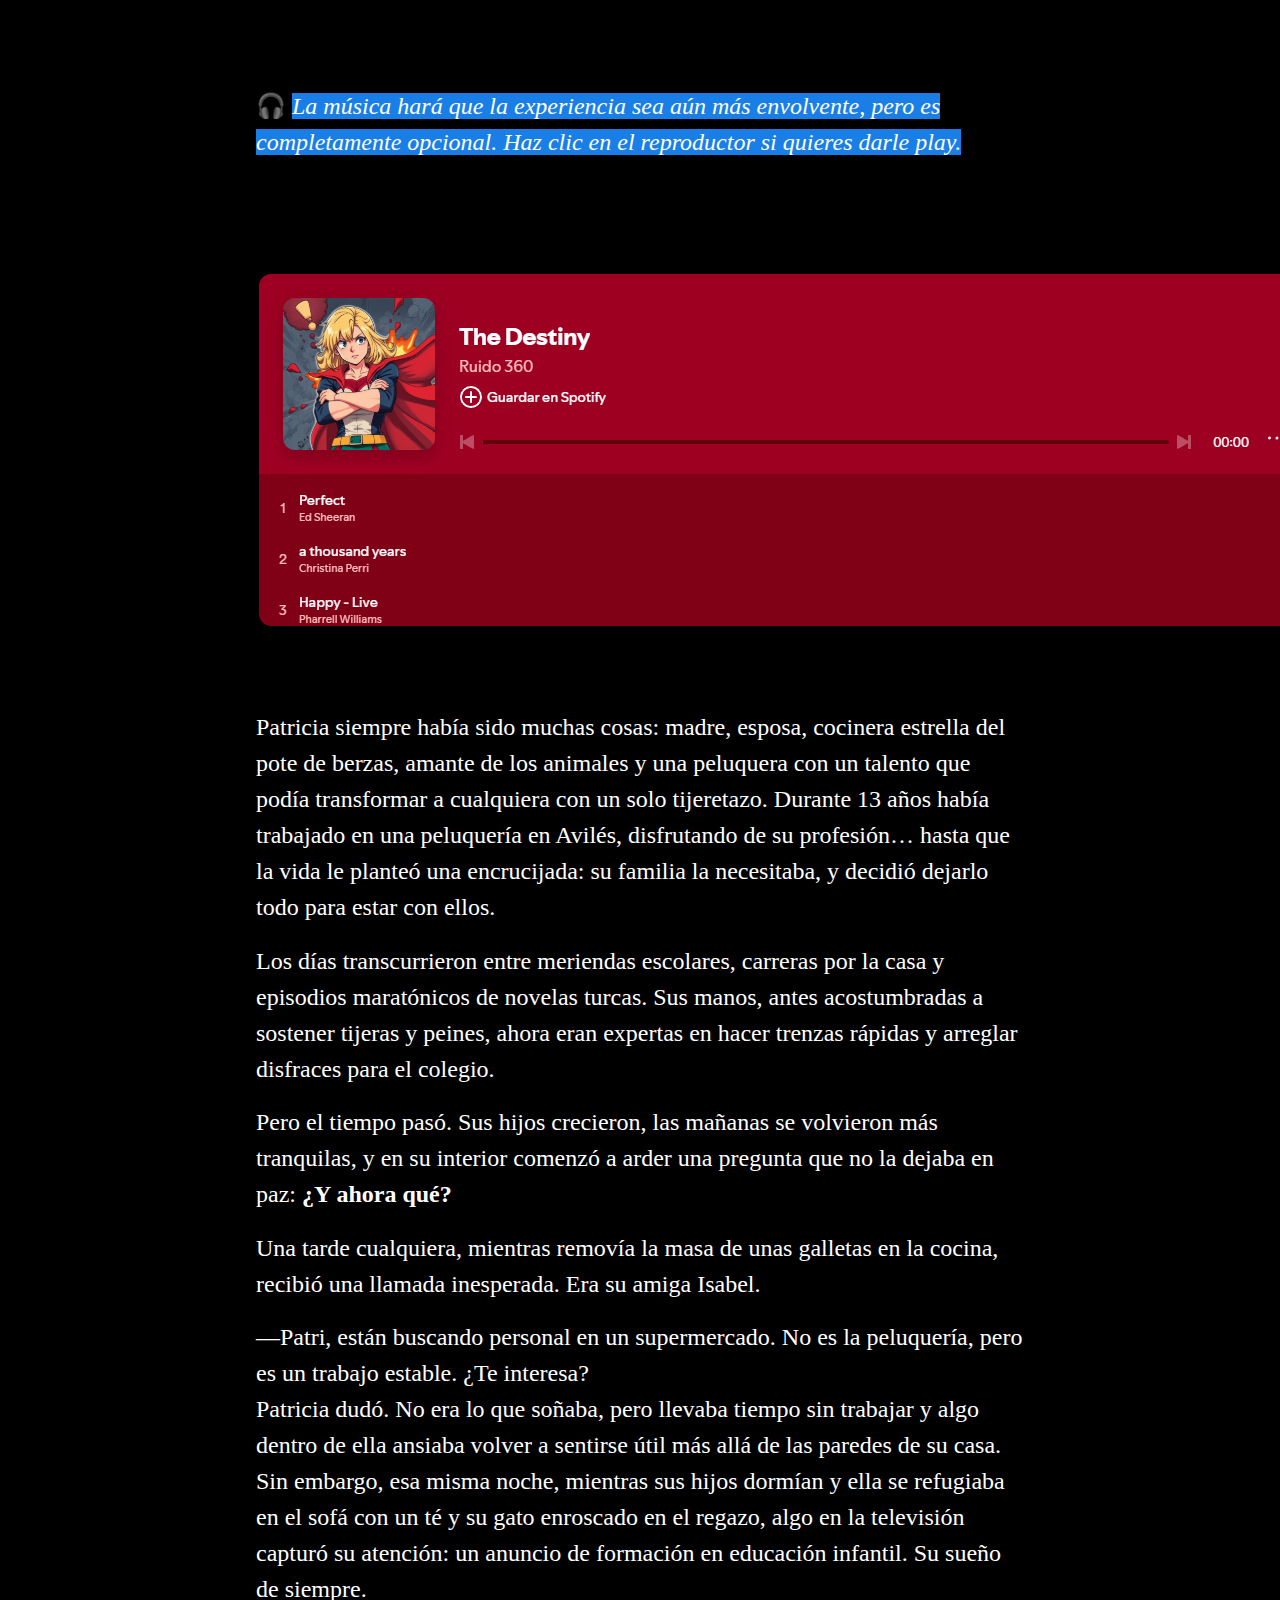
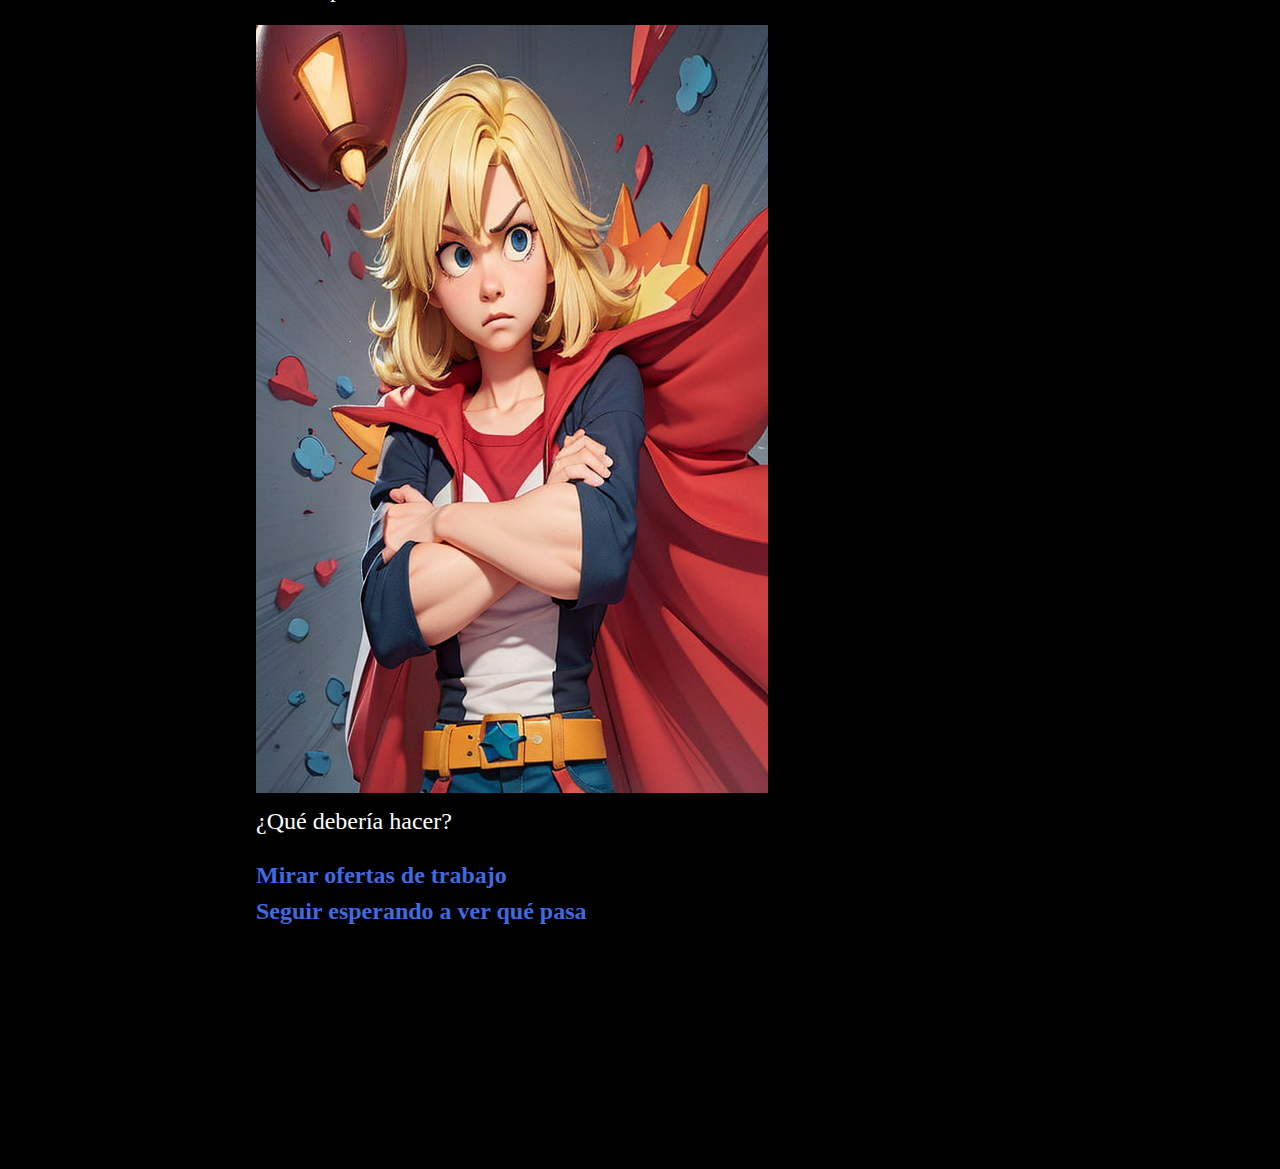
==== commit 9b7602b0: "index.html" ====
--- a/index.html
+++ b/index.html
@@ -29,13 +29,13 @@
 Patricia dudó. No era lo que soñaba, pero llevaba tiempo sin trabajar y algo dentro de ella ansiaba volver a sentirse útil más allá de las paredes de su casa.
 Sin embargo, esa misma noche, mientras sus hijos dormían y ella se refugiaba en el sofá con un té y su gato enroscado en el regazo, algo en la televisión capturó su atención: un anuncio de formación en educación infantil. Su sueño de siempre.
 
-
+<img src="assets/doubting.png" alt="Patricia duda">
 ¿Qué debería hacer?  
 
 [[Mirar ofertas de trabajo|BuscarTrabajo]]  
 [[Seguir esperando a ver qué pasa|Esperar]]  
 
-<img src="assets/doubting.png" alt="Patricia duda">
+
 
 
 
